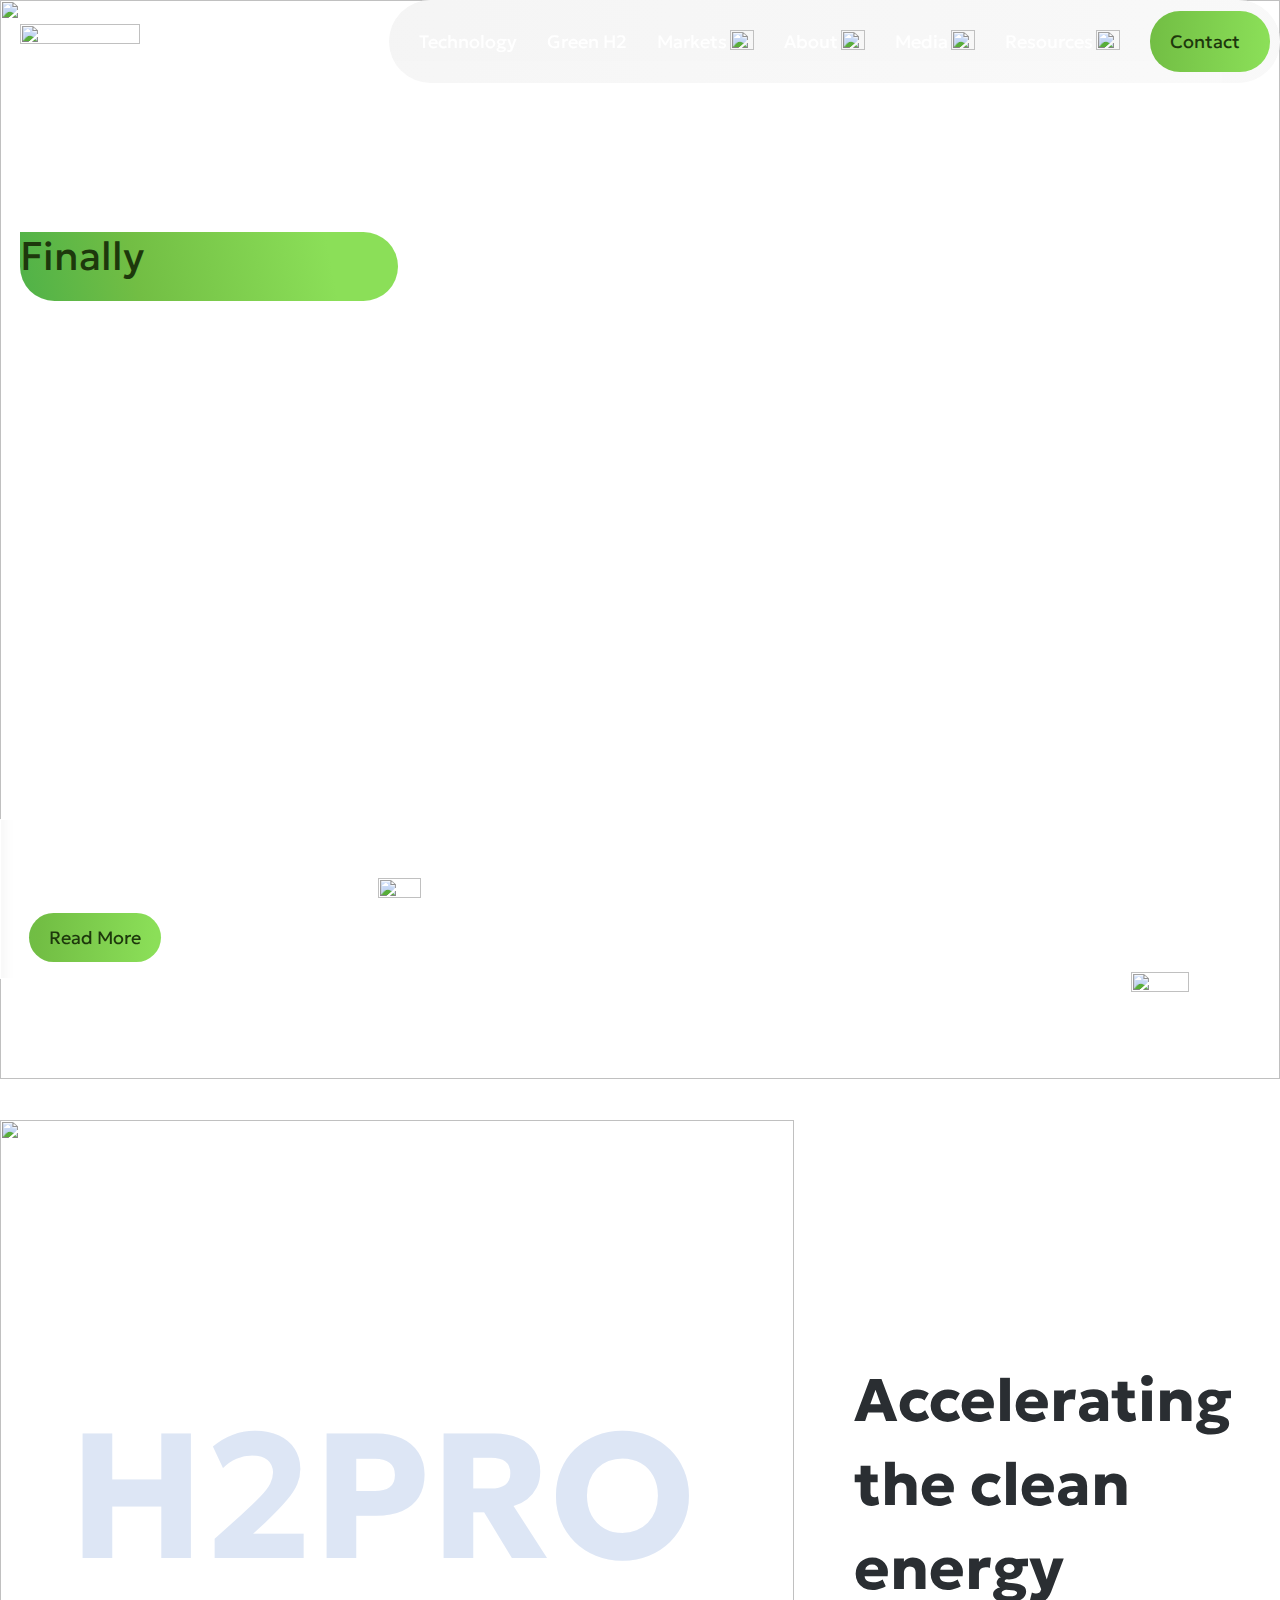
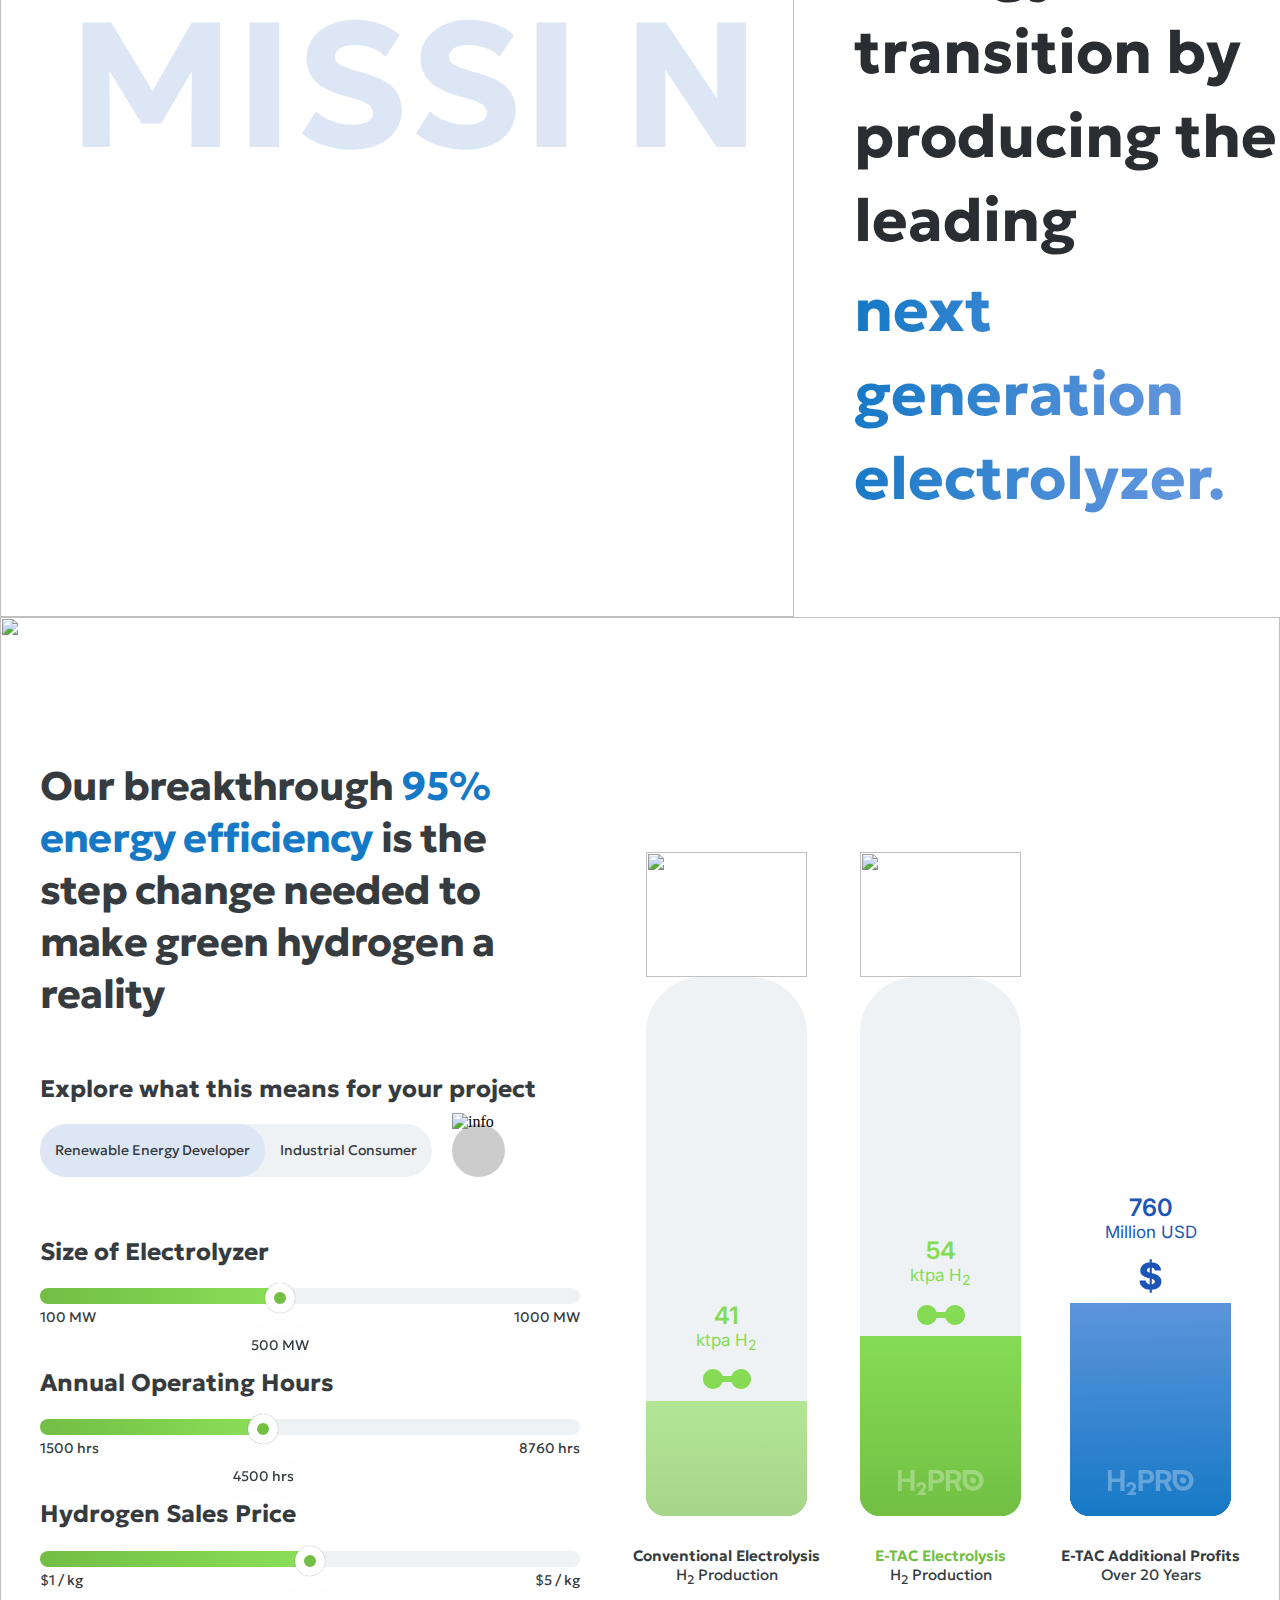
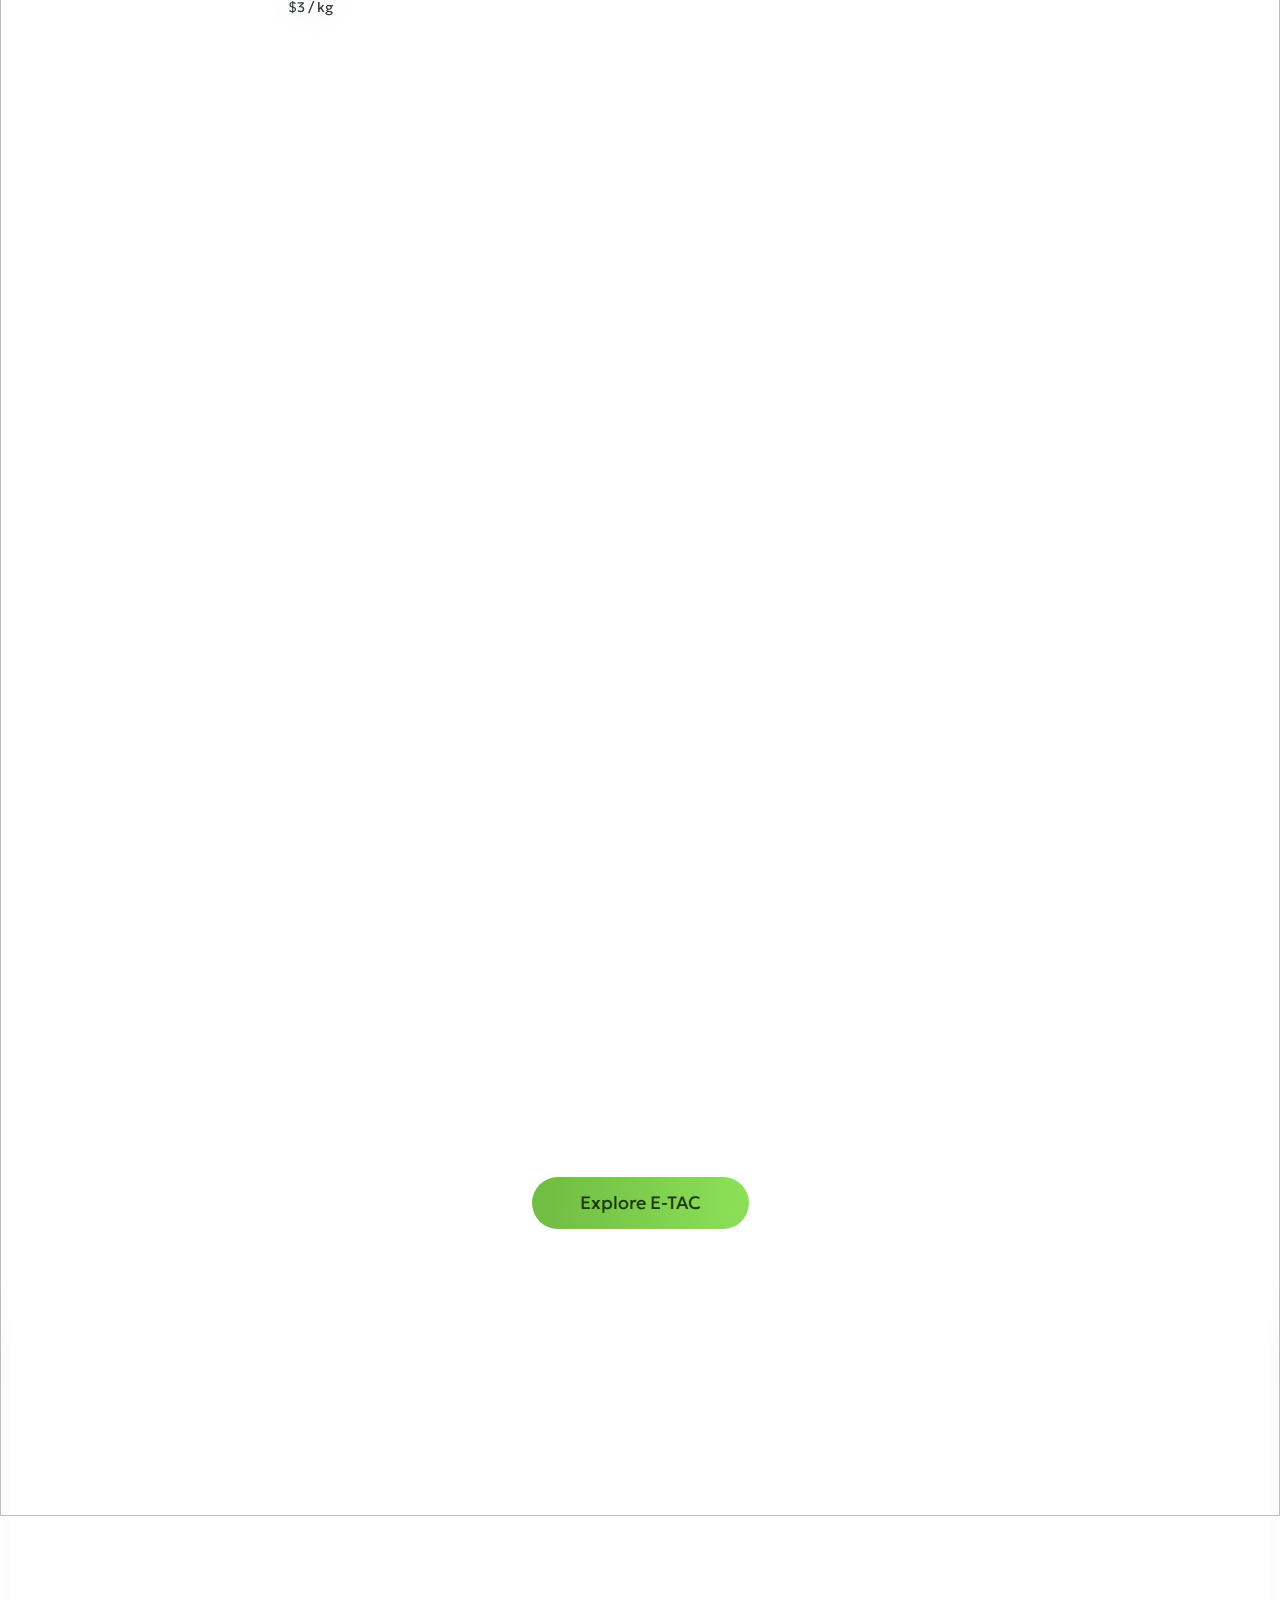
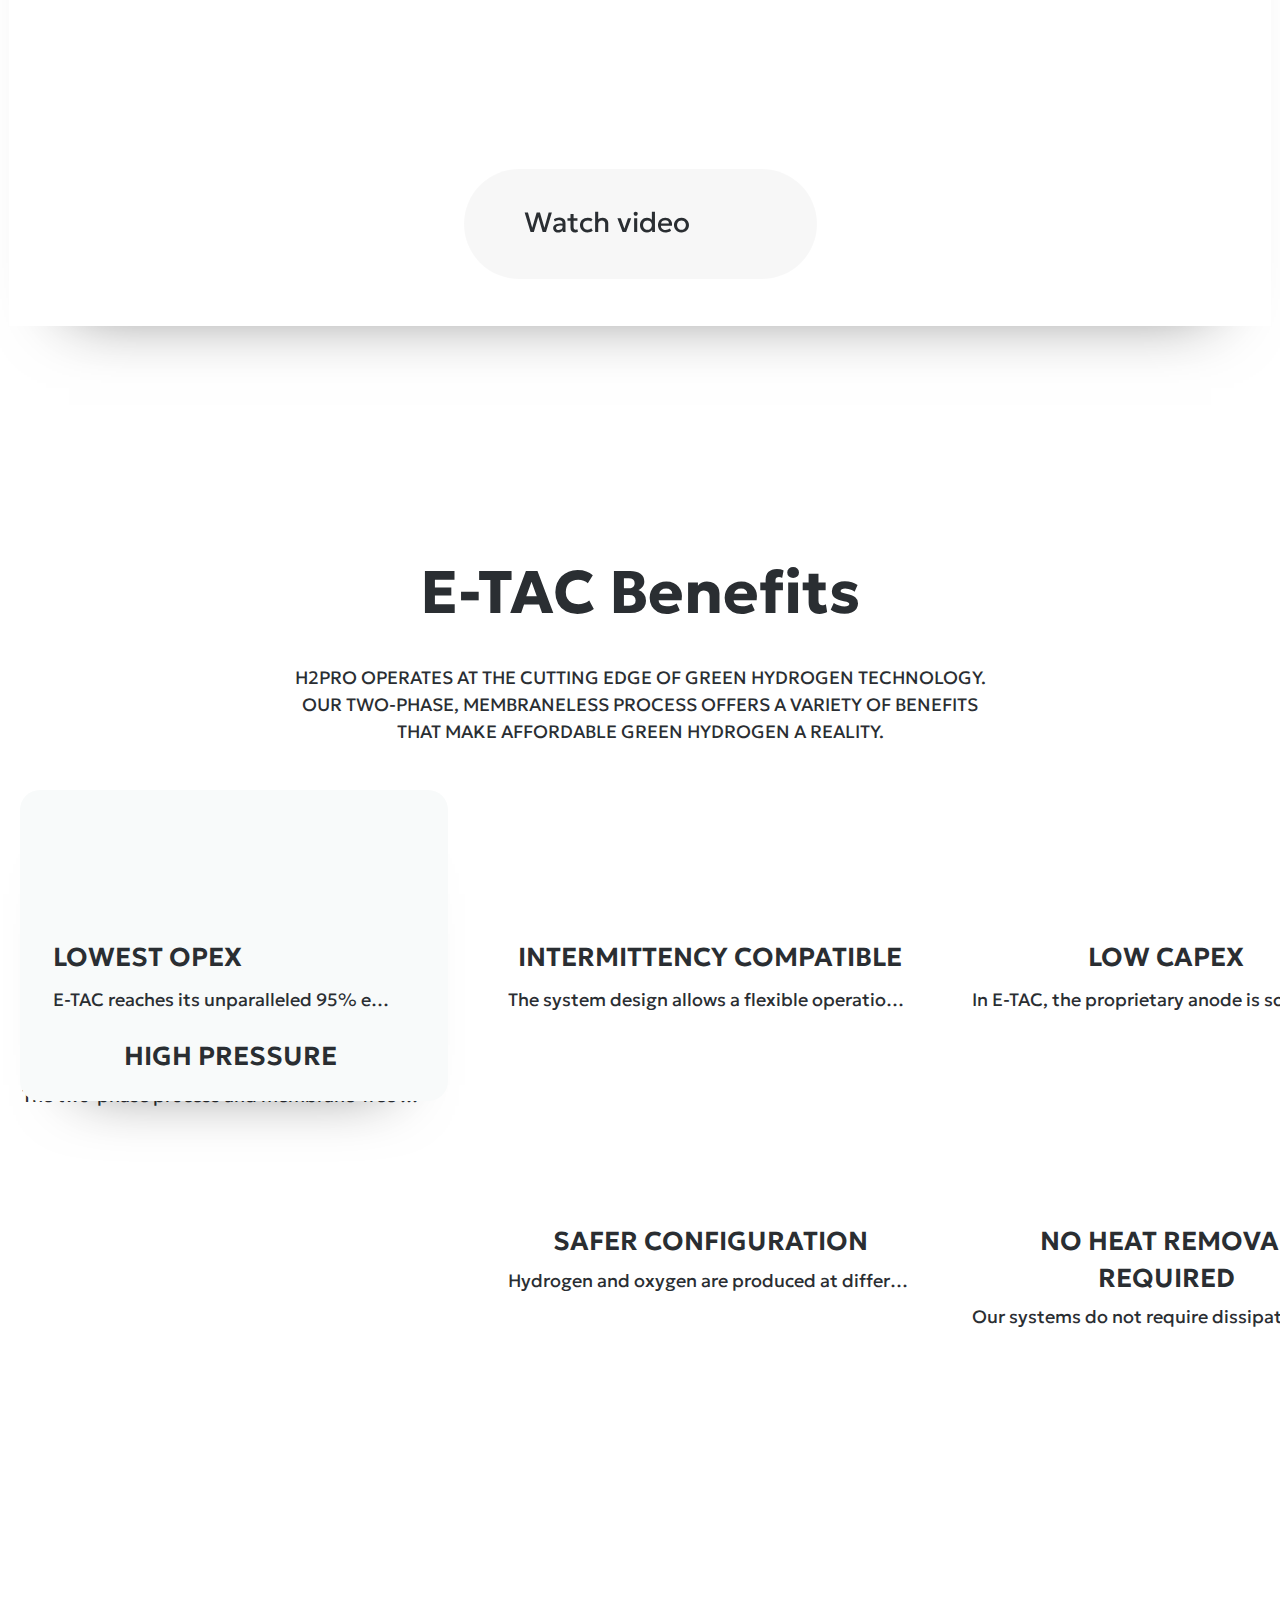
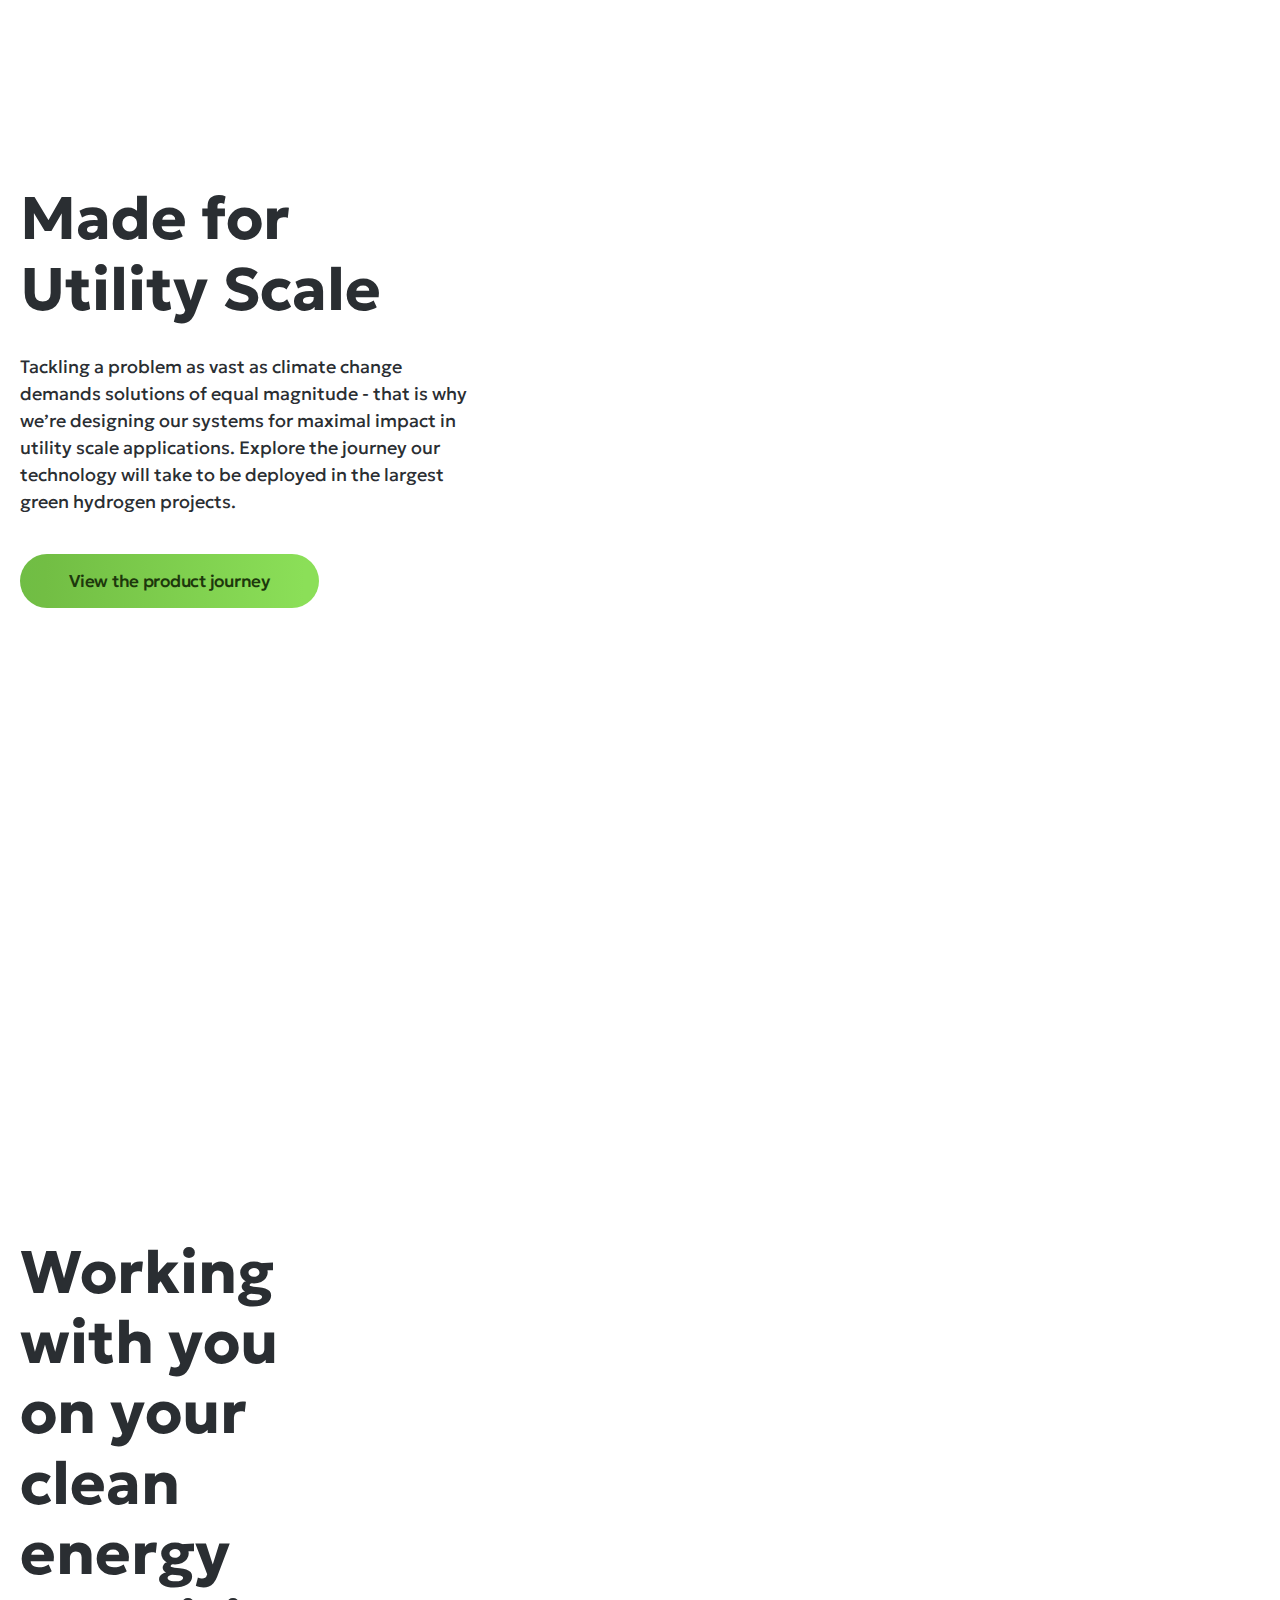
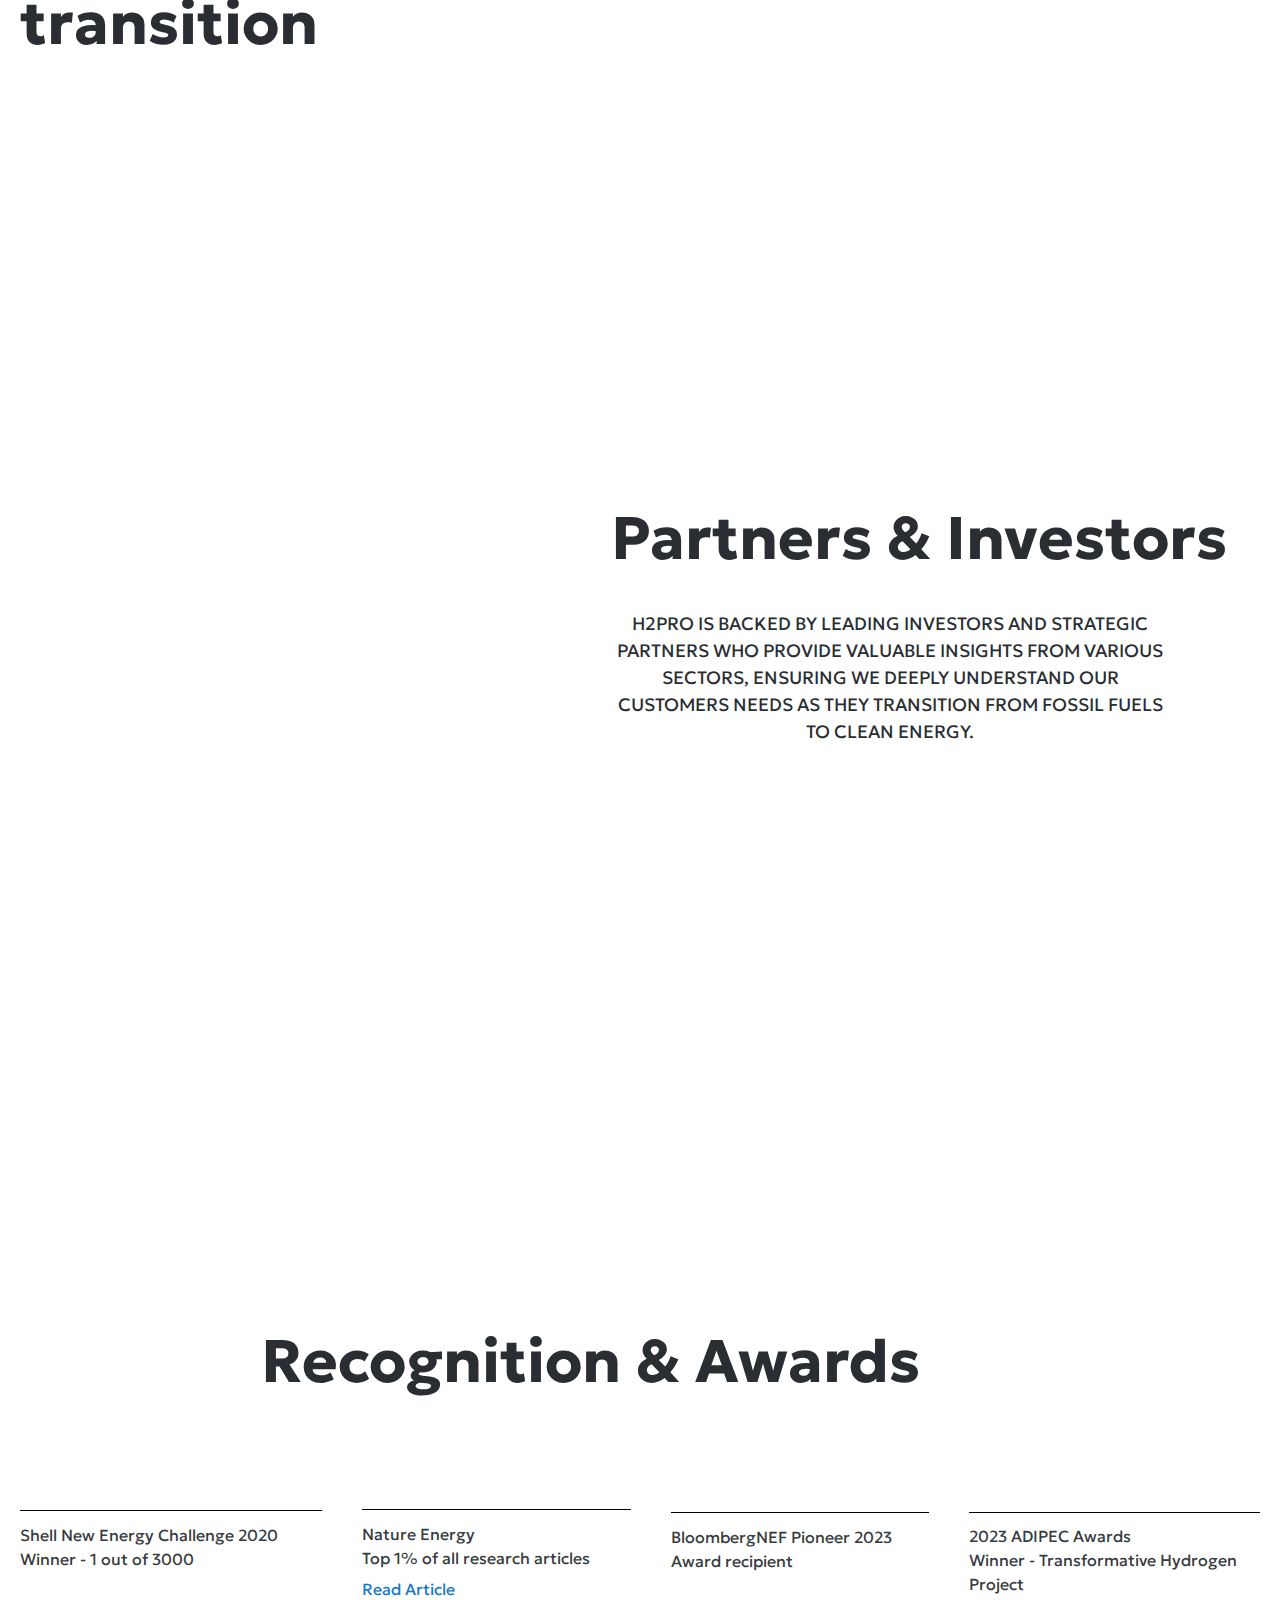
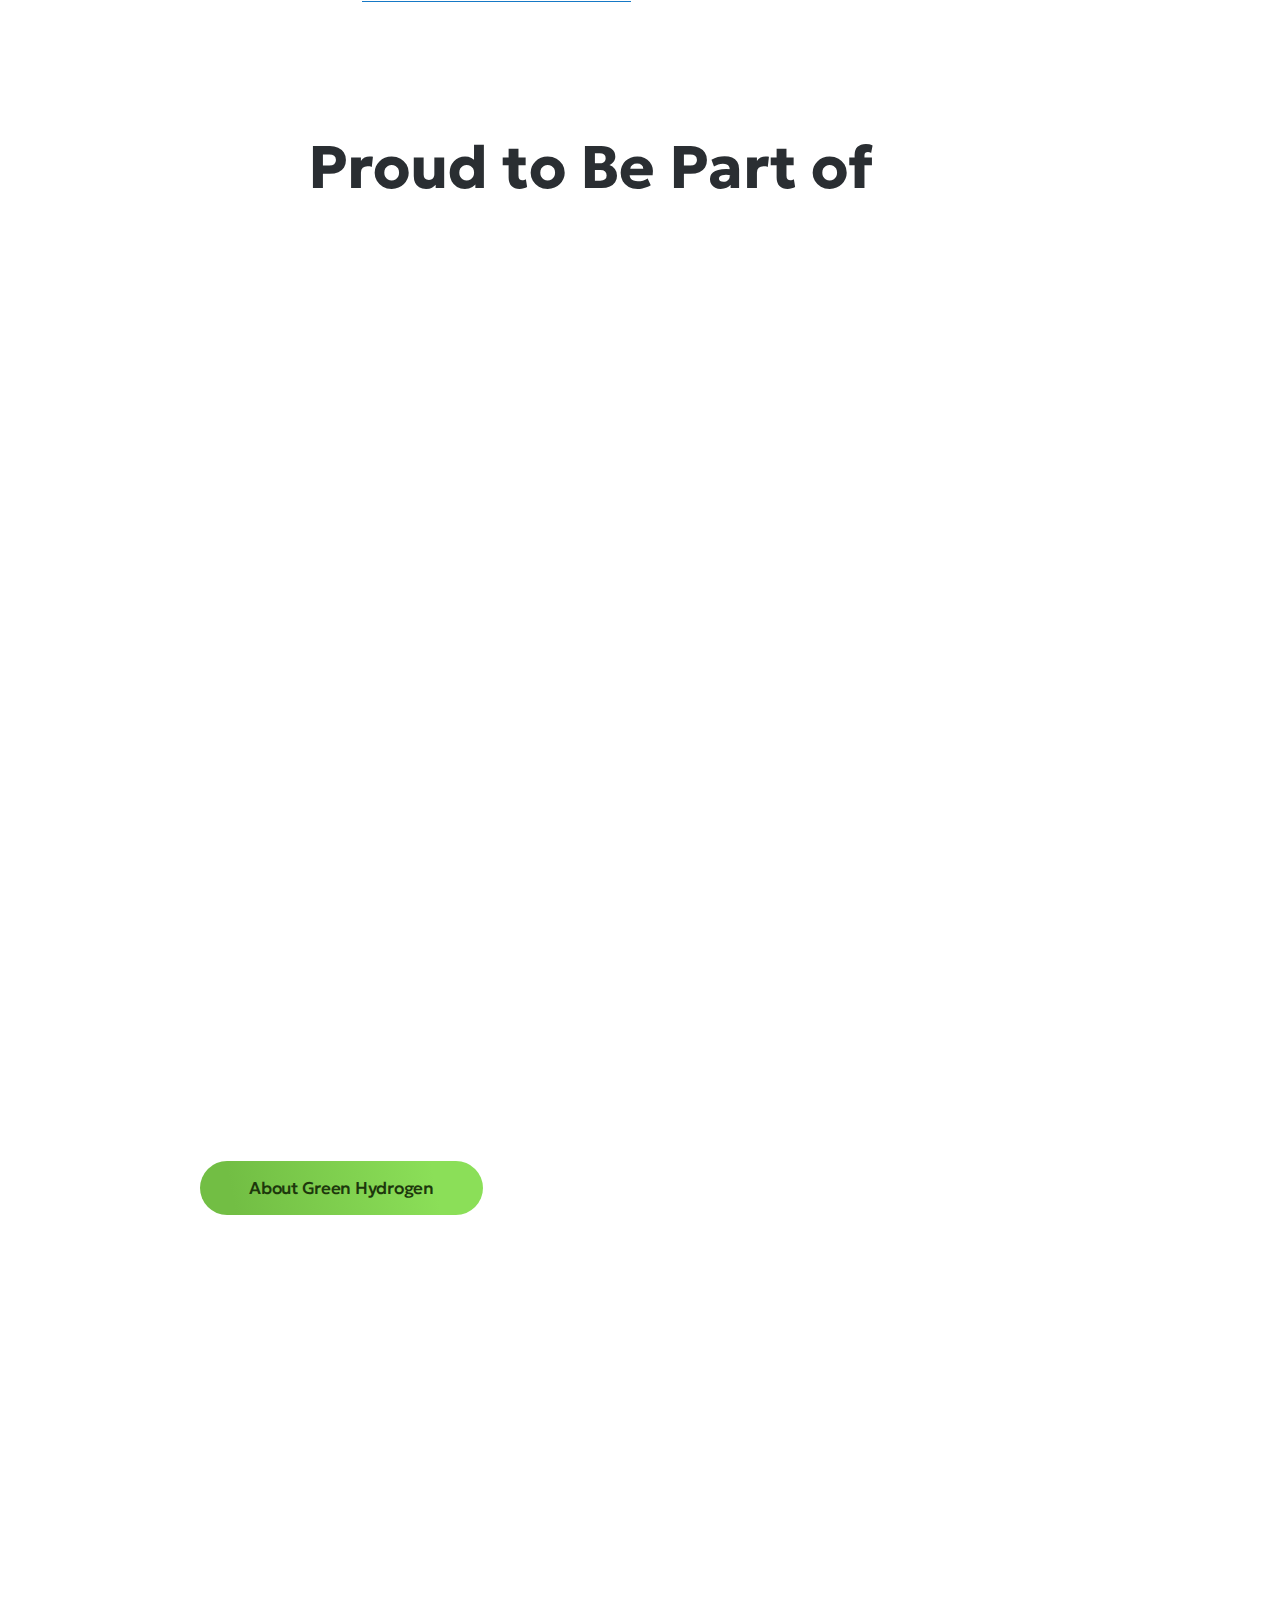
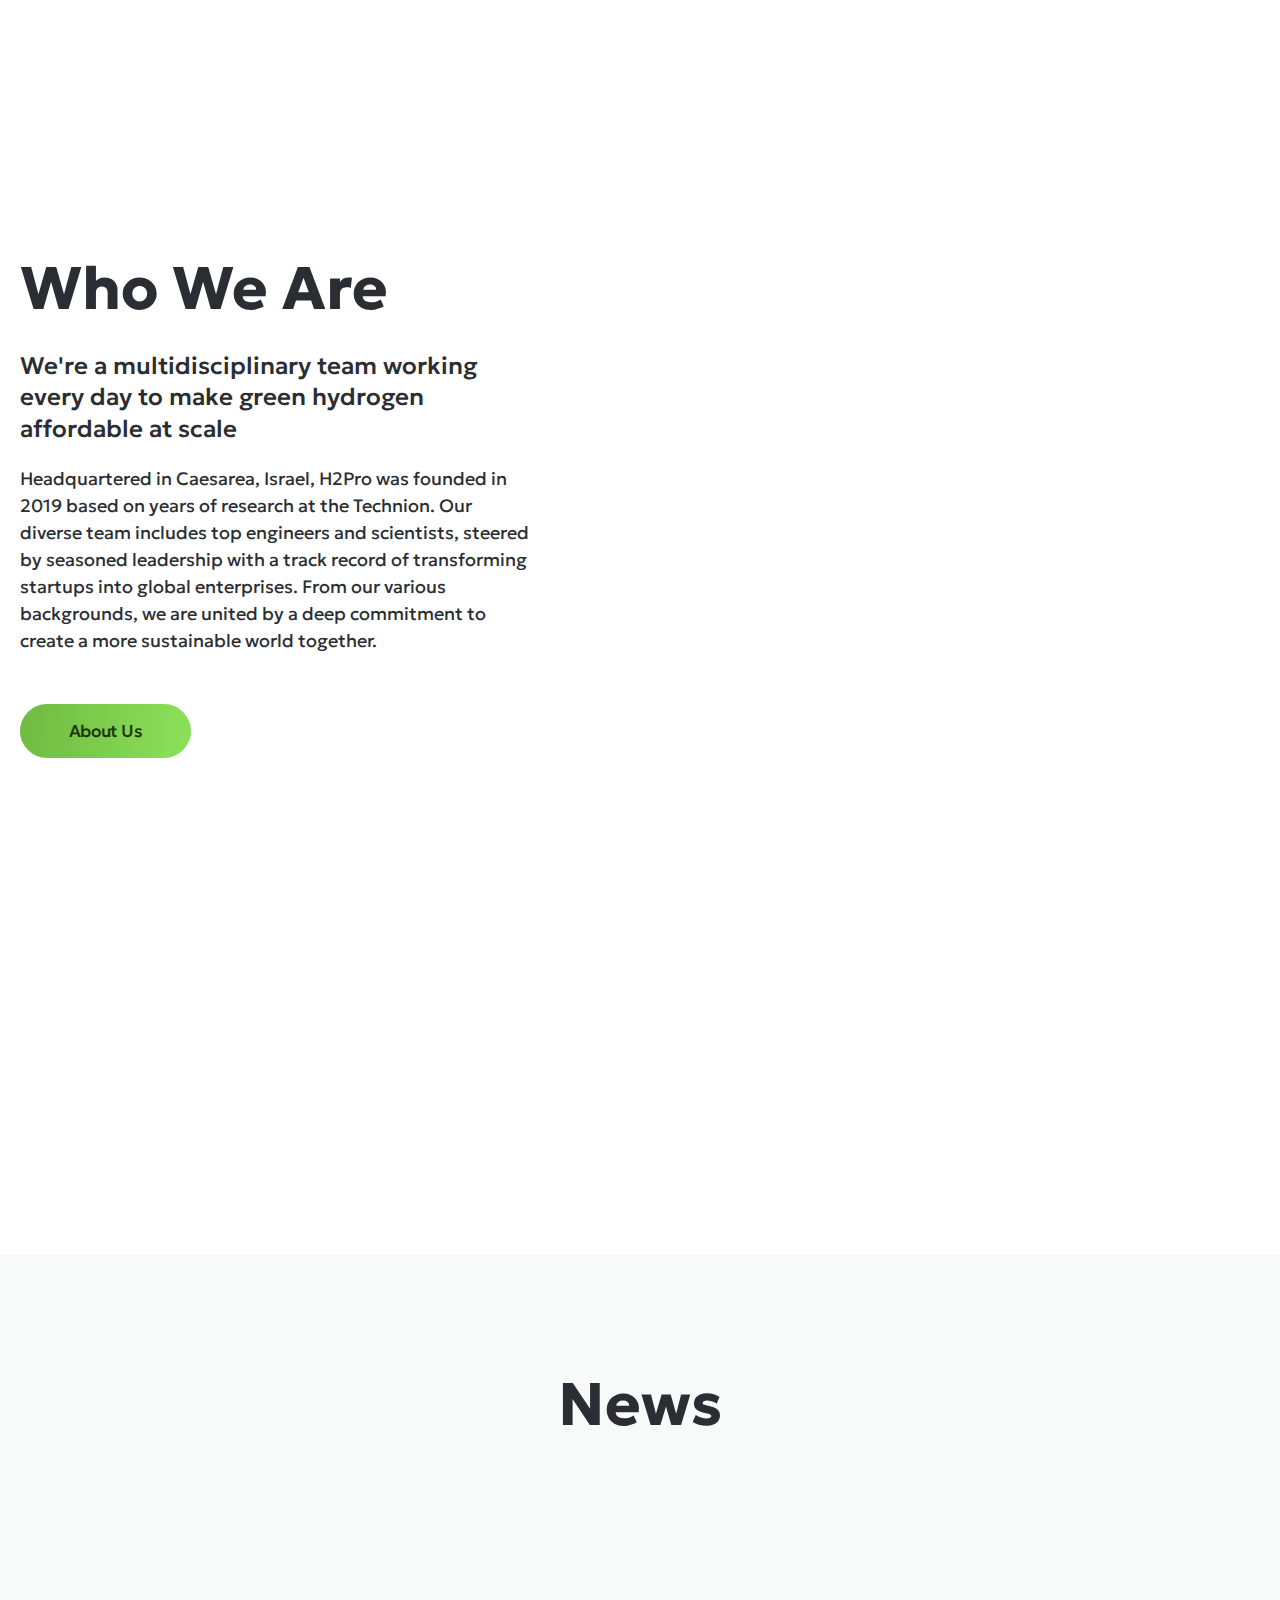
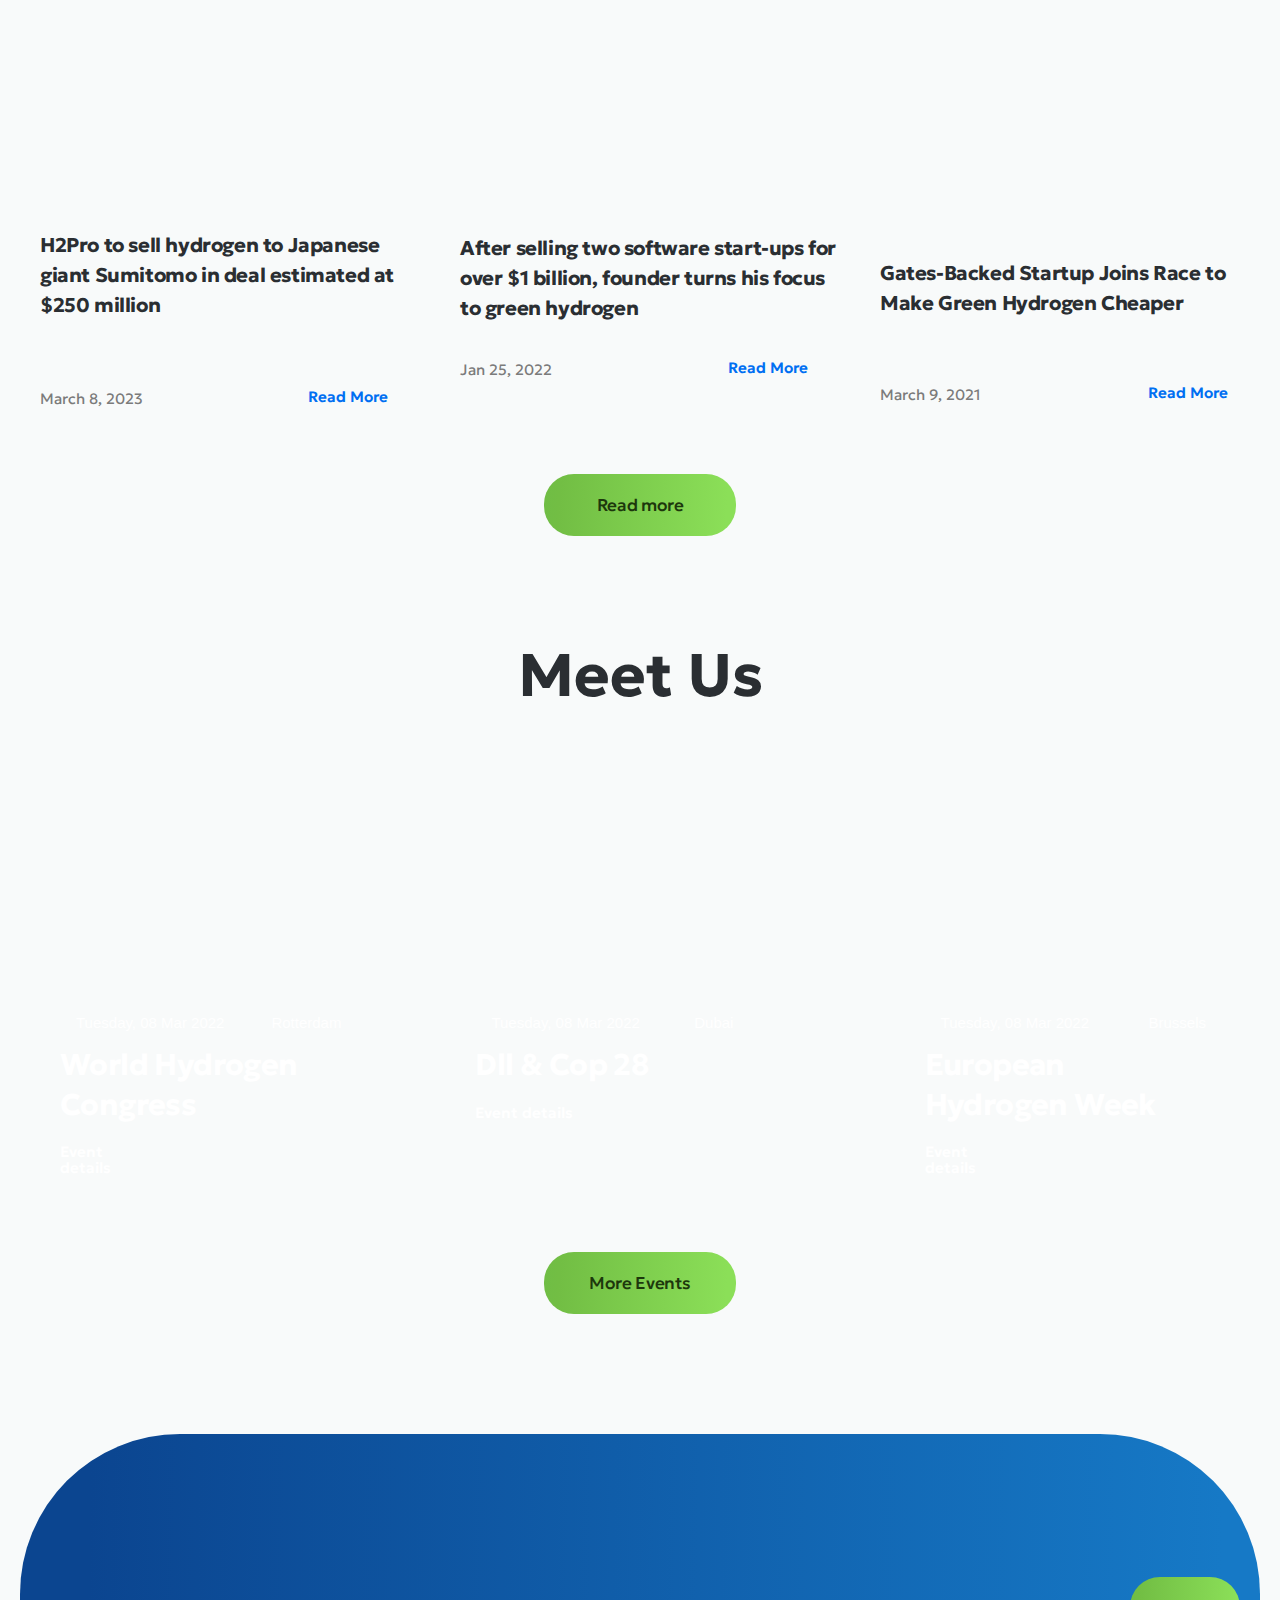
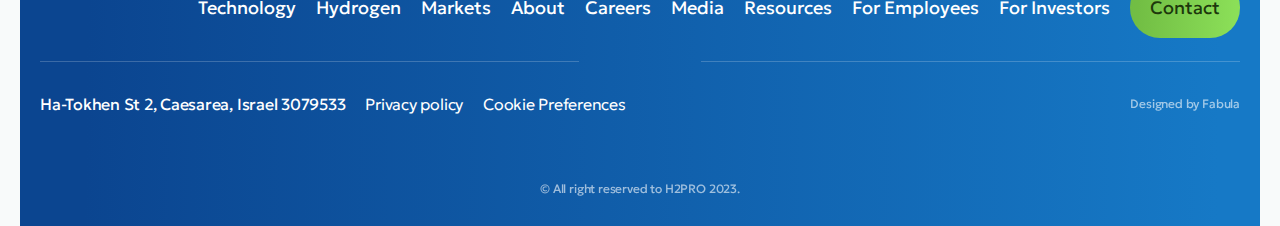
==== index.html @ e20285e7 "nav menu fix" ====
<!DOCTYPE html>
<html lang="en">
  <head>
    <meta charset="UTF-8" />
    <meta name="viewport" content="width=device-width, initial-scale=1.0" />
    <title>Document</title>
    <link rel="stylesheet" href="styles/style.css" />
    <!-- <link rel="stylesheet" href="styles/mobile.css" /> -->
  </head>
  <body>
        <div class="div">
            <div class="div-2">
            <img
                loading="lazy"
                srcset="https://cdn.builder.io/api/v1/image/assets/TEMP/fe389004-1d47-4308-934a-7953a54b34a1?apiKey=2d68b89ea352496b80fe17e5731dbd78&width=100 100w, https://cdn.builder.io/api/v1/image/assets/TEMP/fe389004-1d47-4308-934a-7953a54b34a1?apiKey=2d68b89ea352496b80fe17e5731dbd78&width=200 200w, https://cdn.builder.io/api/v1/image/assets/TEMP/fe389004-1d47-4308-934a-7953a54b34a1?apiKey=2d68b89ea352496b80fe17e5731dbd78&width=400 400w, https://cdn.builder.io/api/v1/image/assets/TEMP/fe389004-1d47-4308-934a-7953a54b34a1?apiKey=2d68b89ea352496b80fe17e5731dbd78&width=800 800w, https://cdn.builder.io/api/v1/image/assets/TEMP/fe389004-1d47-4308-934a-7953a54b34a1?apiKey=2d68b89ea352496b80fe17e5731dbd78&width=1200 1200w, https://cdn.builder.io/api/v1/image/assets/TEMP/fe389004-1d47-4308-934a-7953a54b34a1?apiKey=2d68b89ea352496b80fe17e5731dbd78&width=1600 1600w, https://cdn.builder.io/api/v1/image/assets/TEMP/fe389004-1d47-4308-934a-7953a54b34a1?apiKey=2d68b89ea352496b80fe17e5731dbd78&width=2000 2000w, https://cdn.builder.io/api/v1/image/assets/TEMP/fe389004-1d47-4308-934a-7953a54b34a1?apiKey=2d68b89ea352496b80fe17e5731dbd78&"
                class="img"
            />
            <div class="div-3">
                <div class="div-4">
                <img
                    loading="lazy"
                    src="https://cdn.builder.io/api/v1/image/assets/TEMP/8b848040-a539-41d3-9b68-2201d150ae8d?apiKey=2d68b89ea352496b80fe17e5731dbd78&"
                    class="img-2"
                />
                <div class="div-5">
                    <div class="div-6">
                    <div class="div-7">Technology</div>
                    <div class="div-8">Green H2</div>
                    <div class="div-9">
                        <div class="div-10">Markets</div>
                        <img
                        loading="lazy"
                        src="https://cdn.builder.io/api/v1/image/assets/TEMP/629e579f-70d0-4396-8181-e6f52d79e5a5?apiKey=2d68b89ea352496b80fe17e5731dbd78&"
                        class="img-3"
                        />
                    </div>
                    <div class="div-11">
                        <div class="div-12">About</div>
                        <img
                        loading="lazy"
                        src="https://cdn.builder.io/api/v1/image/assets/TEMP/646e4736-6dde-43e3-8793-8b6c4eadfbbf?apiKey=2d68b89ea352496b80fe17e5731dbd78&"
                        class="img-4"
                        />
                    </div>
                    <div class="div-13">
                        <div class="div-14">Media</div>
                        <img
                        loading="lazy"
                        src="https://cdn.builder.io/api/v1/image/assets/TEMP/25710a94-9e22-458f-847e-1053e1c917a7?apiKey=2d68b89ea352496b80fe17e5731dbd78&"
                        class="img-5"
                        />
                    </div>
                    <div class="div-15">
                        <div class="div-16">Resources</div>
                        <img
                        loading="lazy"
                        src="https://cdn.builder.io/api/v1/image/assets/TEMP/7bf034e2-fbd1-4ff3-93ee-8f902c7bd4b8?apiKey=2d68b89ea352496b80fe17e5731dbd78&"
                        class="img-6"
                        />
                    </div>
                    <div class="div-17">Contact</div>
                    </div>
                </div>
                </div>
                <div class="div-18">Finally</div>
                <div class="div-19">High Efficiency<br>Production<br>of Green Hydrogen.</div>
                <div class="div-20">Net zero depends on it.</div>
            </div>
            <div class="div-21">
                <div class="div-22">
                <div class="div-23">
                    <div class="div-24">E-TAC electrolyzer systems</div>
                    <div class="div-25">Webinar</div>
                    <div class="div-26">Read More</div>
                </div>
                <div class="div-27">
                    <img
                    loading="lazy"
                    src="https://cdn.builder.io/api/v1/image/assets/TEMP/9197f7a7-3334-4857-b0f3-3678f8bc098b?apiKey=2d68b89ea352496b80fe17e5731dbd78&"
                    class="img-7"
                    />
                    <img
                    loading="lazy"
                    src="https://cdn.builder.io/api/v1/image/assets/TEMP/7b2288a4-ea39-441d-a332-6e9f255db9c2?apiKey=2d68b89ea352496b80fe17e5731dbd78&"
                    class="img-8"
                    />
                </div>
                </div>
                <img
                loading="lazy"
                src="https://cdn.builder.io/api/v1/image/assets/TEMP/8937650e-9116-4ab6-9ee7-121fa13953ef?apiKey=2d68b89ea352496b80fe17e5731dbd78&"
                class="img-9"
                />
            </div>
            </div>
            <div class="div-28">
            <div class="div-29">
                <div class="column">
                <div class="div-30">
                    <img
                    loading="lazy"
                    src="https://cdn.builder.io/api/v1/image/assets/TEMP/f2710a15-1aa4-4c3c-b925-982e7d61bf78?apiKey=2d68b89ea352496b80fe17e5731dbd78&"
                    class="img"
                    />
                    H2Pro missi n
                </div>
                </div>
                <div class="column-2">
                <div class="div-32">
                    <div class="div-33">
                    Accelerating the clean energy transition by producing the leading
                    </div>
                    <div class="div-34">next generation electrolyzer.</div>
                </div>
                </div>
            </div>
            </div>
            <div class="div-35">
            <img
                loading="lazy"
                srcset="https://cdn.builder.io/api/v1/image/assets/TEMP/aa1787ac-feb7-4d79-a38f-9758cfb191c0?apiKey=2d68b89ea352496b80fe17e5731dbd78&width=100 100w, https://cdn.builder.io/api/v1/image/assets/TEMP/aa1787ac-feb7-4d79-a38f-9758cfb191c0?apiKey=2d68b89ea352496b80fe17e5731dbd78&width=200 200w, https://cdn.builder.io/api/v1/image/assets/TEMP/aa1787ac-feb7-4d79-a38f-9758cfb191c0?apiKey=2d68b89ea352496b80fe17e5731dbd78&width=400 400w, https://cdn.builder.io/api/v1/image/assets/TEMP/aa1787ac-feb7-4d79-a38f-9758cfb191c0?apiKey=2d68b89ea352496b80fe17e5731dbd78&width=800 800w, https://cdn.builder.io/api/v1/image/assets/TEMP/aa1787ac-feb7-4d79-a38f-9758cfb191c0?apiKey=2d68b89ea352496b80fe17e5731dbd78&width=1200 1200w, https://cdn.builder.io/api/v1/image/assets/TEMP/aa1787ac-feb7-4d79-a38f-9758cfb191c0?apiKey=2d68b89ea352496b80fe17e5731dbd78&width=1600 1600w, https://cdn.builder.io/api/v1/image/assets/TEMP/aa1787ac-feb7-4d79-a38f-9758cfb191c0?apiKey=2d68b89ea352496b80fe17e5731dbd78&width=2000 2000w, https://cdn.builder.io/api/v1/image/assets/TEMP/aa1787ac-feb7-4d79-a38f-9758cfb191c0?apiKey=2d68b89ea352496b80fe17e5731dbd78&"
                class="img"
            />
            <div class="div-36">
                <section id="graph-section" class="page-section">
                    <div class="definitions">
                        <div class="definitions-content">
                        <h1 class="definitions-title">
                            Our breakthrough
                            <span class="definitions-title-span">95% energy efficiency</span> is
                            the step change needed to make green hydrogen a reality
                        </h1>
                
                        <div class="definitions-calculator">
                            <p class="definitions-calculator-desc">
                            Explore what this means for your project
                            </p>
                
                            <div class="definitions-calculator-categories-block">
                            <div class="definitions-calculator-categories">
                                <button class="definitions-calculator-categories-button active">
                                Renewable Energy Developer
                                </button>
                                <button class="definitions-calculator-categories-button">
                                Industrial Consumer
                                </button>
                            </div>
                            <div class="definitions-calculator-categories-info">
                                <img
                                class="definitions-calculator-categories-info-icon"
                                src="./images/info.svg"
                                alt="info"
                                />
                                <p class="definitions-calculator-categories-info-text">
                                Assumptions: <br />
                                Conventional electrolysis efficiency: 55 kWh/kg <br />E-TAC
                                electrolysis efficiency: 42 kWh/kg
                                </p>
                            </div>
                            </div>
                
                            <div class="definitions-calculator-developer active">
                            <div class="definitions-calculator-block">
                                <p class="definitions-calculator-title">Size of Electrolyzer</p>
                
                                <div class="definitions-calculator-input">
                                <p class="definitions-calculator-input-min">100 MW</p>
                                <input
                                    type="range"
                                    class="definitions-calculator-input-range"
                                    min="100"
                                    max="1000"
                                    step="10"
                                    value="500"
                                    id="track1"
                                    style="
                                    background: linear-gradient(
                                        to right,
                                        #72be44 0%,
                                        #8bdf59 50%,
                                        #eff2f5 50%,
                                        #eff2f5 100%
                                    );
                                    "
                                />
                
                                <div class="definitions-calculator-input-value">
                                    <p class="definitions-calculator-input-value-text">500 MW</p>
                                </div>
                                <div class="definitions-calculator-input-range-slider"></div>
                
                                <p class="definitions-calculator-input-max">1000 MW</p>
                                </div>
                            </div>
                
                            <div class="definitions-calculator-block">
                                <p class="definitions-calculator-title">Annual Operating Hours</p>
                
                                <div class="definitions-calculator-input">
                                <p class="definitions-calculator-input-min">1500 hrs</p>
                                <input
                                    type="range"
                                    class="definitions-calculator-input-range"
                                    min="1500"
                                    max="9000"
                                    step="500"
                                    value="4500"
                                    id="track2"
                                    style="
                                    background: linear-gradient(
                                        to right,
                                        #72be44 0%,
                                        #8bdf59 50%,
                                        #eff2f5 50%,
                                        #eff2f5 100%
                                    );
                                    "
                                />
                                <div class="definitions-calculator-input-value">
                                    <p class="definitions-calculator-input-value-text">
                                    4500 hrs
                                    </p>
                                </div>
                                <div class="definitions-calculator-input-range-slider"></div>
                                <p class="definitions-calculator-input-max">8760 hrs</p>
                                </div>
                            </div>
                
                            <div class="definitions-calculator-block">
                                <p class="definitions-calculator-title">Hydrogen Sales Price</p>
                
                                <div class="definitions-calculator-input">
                                <p class="definitions-calculator-input-min">$1 / kg</p>
                                <input
                                    type="range"
                                    class="definitions-calculator-input-range"
                                    min="1"
                                    max="5"
                                    step="0.1"
                                    value="3"
                                    id="track3"
                                    style="
                                    background: linear-gradient(
                                        to right,
                                        #72be44 0%,
                                        #8bdf59 50%,
                                        #eff2f5 50%,
                                        #eff2f5 100%
                                    );
                                    "
                                />
                                <div class="definitions-calculator-input-value">
                                    <p class="definitions-calculator-input-value-text">$3 / kg</p>
                                </div>
                                <div class="definitions-calculator-input-range-slider"></div>
                                <p class="definitions-calculator-input-max">$5 / kg</p>
                                </div>
                            </div>
                            </div>
                
                            <div class="definitions-calculator-consumer">
                            <div class="definitions-calculator-block">
                                <p class="definitions-calculator-title">
                                Hydrogen Production Target
                                </p>
                
                                <div class="definitions-calculator-input">
                                <p class="definitions-calculator-input-min">10 ktpa</p>
                                <input
                                    type="range"
                                    class="definitions-calculator-input-range"
                                    min="10"
                                    max="100"
                                    step="5" 
                                    value="50"
                                    id="track4"
                                    style="
                                    background: linear-gradient(
                                        to right,
                                        #72be44 0%,
                                        #8bdf59 50%,
                                        #eff2f5 50%,
                                        #eff2f5 100%
                                    );
                                    "
                                />
                                <div class="definitions-calculator-input-value">
                                    <p class="definitions-calculator-input-value-text">50 ktpa</p>
                                </div>
                                <div class="definitions-calculator-input-range-slider"></div>
                                <p class="definitions-calculator-input-max">100 ktpa</p>
                                </div>
                            </div>
                
                            <div class="definitions-calculator-block">
                                <p class="definitions-calculator-title">Cost of Electricity</p>
                
                                <div class="definitions-calculator-input">
                                <p class="definitions-calculator-input-min">$10 / MWh</p>
                                <input
                                    type="range"
                                    class="definitions-calculator-input-range"
                                    min="10"
                                    max="100"
                                    step="5" 
                                    value="50"
                                    id="track5"
                                    style="
                                    background: linear-gradient(
                                        to right,
                                        #72be44 0%,
                                        #8bdf59 50%,
                                        #eff2f5 50%,
                                        #eff2f5 100%
                                    );
                                    "
                                />
                                <div class="definitions-calculator-input-value">
                                    <p class="definitions-calculator-input-value-text">50 MWh</p>
                                </div>
                                <div class="definitions-calculator-input-range-slider"></div>
                                <p class="definitions-calculator-input-max">$100 / MWh</p>
                                </div>
                            </div>
                            </div>
                        </div>
                        </div>
                        <div class="definitions-graph">
                        <div class="definitions-graph-developer active">
                            <div class="definitions-graph-item">
                            <div class="balon">
                                <img class="balon-icon" src="./images/balon.svg" />
                                <div class="balon-block">
                                <div
                                    class="balon-block-fill"
                                    id="el-convetional"
                                    style="
                                    background: linear-gradient(
                                        180deg,
                                        #b2e695 0%,
                                        #a7d58b 100%
                                        ),
                                        #72bf44;
                                    "
                                >
                                    <div class="balon-block-content bar-label">
                                    <p class="balon-block-content-value" id="value-convetional">
                                        81
                                    </p>
                                    <p class="balon-block-content-text">ktpa H<sub>2</sub></p>
                
                                    <svg class="balon-block-content-icon">
                                        <use href="./images/sprite.svg#Union"></use>
                                    </svg>
                                    </div>
                                </div>
                                </div>
                            </div>
                
                            <p class="definitions-graph-item-desc">
                                <span style="font-weight: 600">Conventional Electrolysis</span
                                ><br />
                                H<sub>2</sub> Production
                            </p>
                            </div>
                            <div class="definitions-graph-item">
                            <div class="balon">
                                <img class="balon-icon" src="./images/balon.svg" />
                                <div class="balon-block">
                                <div class="balon-block-fill" id="el-etac">
                                    <div class="balon-block-content bar-label">
                                    <p class="balon-block-content-value" id="value-etac">104</p>
                                    <p class="balon-block-content-text">ktpa H<sub>2</sub></p>
                
                                    <svg class="balon-block-content-icon">
                                        <use href="./images/sprite.svg#Union"></use>
                                    </svg>
                                    </div>
                                </div>
                                <img class="balon-decor" src="./images/h2pro.svg" />
                                </div>
                            </div>
                
                            <p class="definitions-graph-item-desc">
                                <span style="font-weight: 600; color: #72be44"
                                >E-TAC Electrolysis</span
                                >
                                <br />H<sub>2</sub>
                                Production
                            </p>
                            </div>
                            <div class="definitions-graph-item">
                            <div class="price">
                                <div class="price-block">
                                <div class="price-block-fill" id="el-profits">
                                    <div class="price-block-content bar-label">
                                    <p class="price-block-content-value" id="value-profits">
                                        493
                                    </p>
                                    <p class="price-block-content-text">Million USD</p>
                
                                    <svg class="price-block-content-icon">
                                        <use href="./images/sprite.svg#dol"></use>
                                    </svg>
                                    </div>
                                    <img class="price-decor" src="./images/h2pro.svg" />
                                </div>
                                </div>
                            </div>
                
                            <div class="definitions-graph-item-desc">
                                <p class="definitions-graph-item-desc-first">
                                <span style="font-weight: 600">E-TAC Additional Profits</span
                                ><br />
                                Over 20 Years
                                </p>
                                <!-- 
                                <p class="definitions-graph-item-desc-second">
                                over project lifetime
                                </p> -->
                                <!-- <span class="definitions-graph-item-desc-span">(20 years)</span> -->
                            </div>
                            </div>
                        </div>
                        <div class="definitions-graph-consumer">
                            <div class="definitions-graph-item">
                            <div class="charge">
                                <img class="charge-icon-up" src="./images/charge-1.svg" />
                                <img class="charge-icon-up" src="./images/charge-2.svg" />
                                <img class="charge-icon-up-3" src="./images/charge-3.svg" />
                
                                <div class="charge-block">
                                <div
                                    class="charge-block-fill"
                                    id="el-convetional-consumer"
                                    style="
                                    background: linear-gradient(
                                        180deg,
                                        #b2e695 0%,
                                        #a7d58b 100%
                                        ),
                                        #72bf44;
                                    "
                                >
                                    <div class="charge-block-content bar-label">
                                    <p
                                        class="charge-block-content-value"
                                        id="value-convetional-consumer"
                                    >
                                        300
                                    </p>
                                    <p class="charge-block-content-text">GWh / year</p>
                
                                    <svg class="charge-block-content-icon">
                                        <use href="./images/sprite.svg#charge-4"></use>
                                    </svg>
                                    </div>
                                </div>
                                </div>
                                <div
                                class="charge-icon-down"
                                style="background: rgb(167, 213, 139)"
                                ></div>
                            </div>
                
                            <p class="definitions-graph-item-desc">
                                <span style="font-weight: 600">Conventional Electrolysis</span
                                ><br />
                                Power Consumption
                            </p>
                            </div>
                            <div class="definitions-graph-item">
                            <div class="charge">
                                <img class="charge-icon-up" src="./images/charge-1.svg" />
                                <img class="charge-icon-up" src="./images/charge-2.svg" />
                                <img class="charge-icon-up-3" src="./images/charge-3.svg" />
                                <div class="charge-block">
                                <div class="charge-block-fill" id="el-etac-consumer">
                                    <div class="charge-block-content bar-label">
                                    <p
                                        class="charge-block-content-value"
                                        id="value-etac-consumer"
                                    >
                                        300
                                    </p>
                                    <p class="charge-block-content-text">GWh / year</p>
                                    <svg class="charge-block-content-icon">
                                        <use href="./images/sprite.svg#charge-4"></use>
                                    </svg>
                                    </div>
                                </div>
                                <img class="balon-decor" src="./images/h2pro.svg" />
                                </div>
                                <div class="charge-icon-down"></div>
                            </div>
                
                            <p class="definitions-graph-item-desc">
                                <span style="font-weight: 600; color: #72be44"
                                >E-TAC Electrolysis</span
                                ><br />
                                Power Consumption
                            </p>
                            </div>
                            <div class="definitions-graph-item">
                            <div class="price">
                                <div class="price-block">
                                <div class="price-block-fill" id="el-profits-consumer">
                                    <div class="price-block-content bar-label">
                                    <p
                                        class="price-block-content-value"
                                        id="value-profits-consumer"
                                    >
                                        260
                                    </p>
                                    <p class="price-block-content-text">Million USD</p>
                                    <svg class="price-block-content-icon">
                                        <use href="./images/sprite.svg#dol"></use>
                                    </svg>
                                    </div>
                                </div>
                                <img class="price-decor" src="./images/h2pro.svg" />
                                </div>
                            </div>
                
                            <div class="definitions-graph-item-desc">
                                <p class="definitions-graph-item-desc-first">
                                <span style="font-weight: 600">E-TAC Electricity Savings</span>
                                </p>
                                <span>Annual</span>
                            </div>
                            </div>
                        </div>
                        </div>
                    </div>
                </section>
                <div class="div-37" style="display: none;">
                <div class="div-38">
                    <div class="div-39">
                    <span style="color: rgba(54, 59, 64, 1)">Our breakthrough</span>
                    95% energy efficiency
                    <span style="color: rgba(54, 59, 64, 1)">
                        is the step change needed to make green hydrogen a reality
                    </span>
                    </div>
                    <div class="div-40">Explore what this means for your project</div>
                    <div class="div-41">
                    <div class="div-42">
                        <div class="div-43">Renewable Energy Developer</div>
                        <div class="div-44">Industrial Consumer</div>
                    </div>
                    <img
                        loading="lazy"
                        src="https://cdn.builder.io/api/v1/image/assets/TEMP/863acfde-7d3f-4283-92d8-ec4b0ca40748?apiKey=2d68b89ea352496b80fe17e5731dbd78&"
                        class="img-10"
                    />
                    </div>
                    <div class="div-45">
                    <div class="div-46">
                        <div class="div-47">Size of Electrolyzer</div>
                        <div class="div-48">
                        <div class="div-49"></div>
                        <div class="div-50"></div>
                        </div>
                        <div class="div-51">
                        <div class="div-52">100 MW</div>
                        <div class="div-53">
                            <img
                            loading="lazy"
                            src="https://cdn.builder.io/api/v1/image/assets/TEMP/06471fcd-ce96-4b23-bc73-cc323750d4bd?apiKey=2d68b89ea352496b80fe17e5731dbd78&"
                            class="img"
                            />
                            500 MW
                        </div>
                        </div>
                        <div class="div-55">Annual Operating Hours</div>
                        <div class="div-56">
                        <div class="div-57"></div>
                        <div class="div-58"></div>
                        </div>
                        <div class="div-59">
                        <div class="div-60">1500 hrs</div>
                        <div class="div-61">
                            <img
                            loading="lazy"
                            src="https://cdn.builder.io/api/v1/image/assets/TEMP/21d5d08b-24c1-4033-bb89-72ce6524884b?apiKey=2d68b89ea352496b80fe17e5731dbd78&"
                            class="img"
                            />
                            4500 hrs
                        </div>
                        </div>
                        <div class="div-63">Hydrogen Sales Price</div>
                        <div class="div-64">
                        <div class="div-65"></div>
                        <div class="div-66"></div>
                        </div>
                        <div class="div-67">
                        <div class="div-68">$1 / kg</div>
                        <div class="div-69">
                            <img
                            loading="lazy"
                            src="https://cdn.builder.io/api/v1/image/assets/TEMP/fb10deb3-490e-4919-8f92-a5ce922dee42?apiKey=2d68b89ea352496b80fe17e5731dbd78&"
                            class="img"
                            />
                            $3 / kg
                        </div>
                        </div>
                    </div>
                    <div class="div-71">
                        <div class="div-72">1000 MW</div>
                        <div class="div-73">8760 hrs</div>
                        <div class="div-74">$5 / kg</div>
                    </div>
                    </div>
                </div>
                <div class="div-75">
                    <div class="div-76">
                    <div class="column-3">
                        <div class="div-77">
                        <div class="div-78">
                            <img
                            loading="lazy"
                            src="https://cdn.builder.io/api/v1/image/assets/TEMP/fb01cead-cbb8-486c-bca3-48c1679bdaef?apiKey=2d68b89ea352496b80fe17e5731dbd78&"
                            class="img"
                            />
                            <div class="div-79">
                            <div class="div-80">41</div>
                            <div class="div-81">ktpa H2</div>
                            </div>
                            <img
                            loading="lazy"
                            src="https://cdn.builder.io/api/v1/image/assets/TEMP/d32bf915-b27f-435b-b047-b11fab4516ed?apiKey=2d68b89ea352496b80fe17e5731dbd78&"
                            class="img-11"
                            />
                        </div>
                        <div class="div-82">
                            <span
                            style="
                                font-family: Geologica, -apple-system, Roboto, Helvetica,
                                sans-serif;
                                font-weight: 700;
                            "
                            >
                            Conventional Electrolysis
                            </span>
                            <span
                            style="
                                font-family: Geologica, -apple-system, Roboto, Helvetica,
                                sans-serif;
                                font-weight: 400;
                            "
                            >
                            H2 Production
                            </span>
                        </div>
                        </div>
                    </div>
                    <div class="column-4">
                        <div class="div-83">
                        <div class="div-84">
                            <img
                            loading="lazy"
                            src="https://cdn.builder.io/api/v1/image/assets/TEMP/b5770173-72c2-4587-a651-32359621d9e2?apiKey=2d68b89ea352496b80fe17e5731dbd78&"
                            class="img"
                            />
                            <div class="div-85">
                            <div class="div-86">54</div>
                            <div class="div-87">ktpa H2</div>
                            </div>
                            <img
                            loading="lazy"
                            src="https://cdn.builder.io/api/v1/image/assets/TEMP/5113d26f-c178-4f2f-9444-ba9bf990b0cb?apiKey=2d68b89ea352496b80fe17e5731dbd78&"
                            class="img-12"
                            />
                            <img
                            loading="lazy"
                            src="https://cdn.builder.io/api/v1/image/assets/TEMP/708b223d-cfea-4843-8d74-39412f1f65a6?apiKey=2d68b89ea352496b80fe17e5731dbd78&"
                            class="img-13"
                            />
                        </div>
                        <div class="div-88">
                            <span
                            style="
                                font-family: Geologica, -apple-system, Roboto, Helvetica,
                                sans-serif;
                                font-weight: 700;
                                color: rgba(114, 190, 68, 1);
                            "
                            >
                            E-TAC Electrolysis
                            </span>
                            <span
                            style="
                                font-family: Geologica, -apple-system, Roboto, Helvetica,
                                sans-serif;
                                font-weight: 400;
                                color: rgba(54, 59, 64, 1);
                            "
                            >
                            H2 Production
                            </span>
                        </div>
                        </div>
                    </div>
                    </div>
                </div>
                <div class="div-89">
                    <div class="div-90">
                    <div class="div-91">
                        <div class="div-92">760</div>
                        <div class="div-93">Million USD</div>
                    </div>
                    <img
                        loading="lazy"
                        src="https://cdn.builder.io/api/v1/image/assets/TEMP/2cb36296-cead-44f2-a66b-895736b00c43?apiKey=2d68b89ea352496b80fe17e5731dbd78&"
                        class="img-14"
                    />
                    <img
                        loading="lazy"
                        src="https://cdn.builder.io/api/v1/image/assets/TEMP/b2d543b7-fd23-4293-bd51-c0206c071936?apiKey=2d68b89ea352496b80fe17e5731dbd78&"
                        class="img-15"
                    />
                    </div>
                    <div class="div-94">
                    <span
                        style="
                        font-family: Geologica, -apple-system, Roboto, Helvetica,
                            sans-serif;
                        font-weight: 700;
                        "
                    >
                        E-TAC Additional Profits
                    </span>
                    <span
                        style="
                        font-family: Geologica, -apple-system, Roboto, Helvetica,
                            sans-serif;
                        font-weight: 400;
                        "
                    >
                        Over 20 Years
                    </span>
                    </div>
                </div>
                </div>
                <div class="div-95">Meet the E-TAC Electrolyzer</div>
                <div class="div-96">
                H2Pro’s E-TAC electrolyzer produces green hydrogen at 95% energy
                efficiency (compared to 60-70% of conventional systems). This
                breakthrough efficiency combined with E-TAC's reduced cost of materials,
                easily scalable membraneless design, and high compatibility with
                renewables will allow H2Pro systems to deliver green hydrogen at lowest
                cost.
                </div>
                <div class="div-97">Explore E-TAC</div>
            </div>
            </div>
            <div class="div-98">
            <img
                loading="lazy"
                srcset="https://cdn.builder.io/api/v1/image/assets/TEMP/75a78f94-3530-440d-9a04-4ac194ae377a?apiKey=2d68b89ea352496b80fe17e5731dbd78&width=100 100w, https://cdn.builder.io/api/v1/image/assets/TEMP/75a78f94-3530-440d-9a04-4ac194ae377a?apiKey=2d68b89ea352496b80fe17e5731dbd78&width=200 200w, https://cdn.builder.io/api/v1/image/assets/TEMP/75a78f94-3530-440d-9a04-4ac194ae377a?apiKey=2d68b89ea352496b80fe17e5731dbd78&width=400 400w, https://cdn.builder.io/api/v1/image/assets/TEMP/75a78f94-3530-440d-9a04-4ac194ae377a?apiKey=2d68b89ea352496b80fe17e5731dbd78&width=800 800w, https://cdn.builder.io/api/v1/image/assets/TEMP/75a78f94-3530-440d-9a04-4ac194ae377a?apiKey=2d68b89ea352496b80fe17e5731dbd78&width=1200 1200w, https://cdn.builder.io/api/v1/image/assets/TEMP/75a78f94-3530-440d-9a04-4ac194ae377a?apiKey=2d68b89ea352496b80fe17e5731dbd78&width=1600 1600w, https://cdn.builder.io/api/v1/image/assets/TEMP/75a78f94-3530-440d-9a04-4ac194ae377a?apiKey=2d68b89ea352496b80fe17e5731dbd78&width=2000 2000w, https://cdn.builder.io/api/v1/image/assets/TEMP/75a78f94-3530-440d-9a04-4ac194ae377a?apiKey=2d68b89ea352496b80fe17e5731dbd78&"
                class="img"
            />
            <div class="div-99">
                <div class="div-100">Watch video</div>
                <img
                loading="lazy"
                src="https://cdn.builder.io/api/v1/image/assets/TEMP/fa1b721b-1dfd-4d9b-b7f2-40adbc0b499c?apiKey=2d68b89ea352496b80fe17e5731dbd78&"
                class="img-16"
                />
            </div>
            </div>
            <div class="div-101">E-TAC Benefits</div>
            <div class="div-102">
            H2pro operates at the cutting edge of green hydrogen technology. Our
            two-phase, membraneless process offers a variety of benefits that make
            affordable green hydrogen a reality.
            </div>
            <div class="div-103">
            <div class="div-104">
                <div class="column-5">
                <div class="div-105">
                    <div class="div-106">
                    <img
                        loading="lazy"
                        src="https://cdn.builder.io/api/v1/image/assets/TEMP/f43416c8-bb4e-4f6c-b9ae-07755fe40c0c?apiKey=2d68b89ea352496b80fe17e5731dbd78&"
                        class="img-17"
                    />
                    <div class="div-107">LOWEST OPEX</div>
                    <div class="div-108">
                        E-TAC reaches its unparalleled 95% efficiency (compared to 60-70%
                        efficiency of alternative methods) by avoiding the inefficient
                        electrochemical Oxygen Evolution Reaction of conventional
                        electrolysis, replacing it with a Thermally Activated Chemical
                        (TAC) reaction that doesn't consume power or heat. The system
                        level efficiency amounts to only 42 kWh/kg H2 (i.e. 95% based on
                        HHV), significantly reducing operating costs.
                    </div>
                    <div class="div-109">HIGH PRESSURE</div>
                    </div>
                    <div class="div-110">
                    The two-phase process and membrane-free structure facilitates
                    hydrogen production at 45 bar as a standard offering. The higher
                    outlet pressure eliminates the need for subsequent compression in
                    almost all applications.
                    </div>
                </div>
                </div>
                <div class="column-6">
                <div class="div-111">
                    <div class="div-112">
                    <div class="div-113">
                        <div class="column-7">
                        <div class="div-114">
                            <img
                            loading="lazy"
                            src="https://cdn.builder.io/api/v1/image/assets/TEMP/7ffb427e-4d46-4260-b4c8-e681c473f966?apiKey=2d68b89ea352496b80fe17e5731dbd78&"
                            class="img-18"
                            />
                            <div class="div-115">INTERMITTENCY COMPATIBLE</div>
                            <div class="div-116">
                            The system design allows a flexible operational scheme,
                            making it compatible with a wide range of partial power
                            loads. The inherently dynamic two-phase process is a perfect
                            fit to the fluctuating nature of renewable energy. This
                            means our systems work well with intermittent renewable
                            energy sources, like solar and wind.
                            </div>
                        </div>
                        </div>
                        <div class="column-8">
                        <div class="div-117">
                            <img
                            loading="lazy"
                            src="https://cdn.builder.io/api/v1/image/assets/TEMP/394b6650-7118-492b-b6ec-925f9e45884c?apiKey=2d68b89ea352496b80fe17e5731dbd78&"
                            class="img-19"
                            />
                            <div class="div-118">LOW CAPEX</div>
                            <div class="div-119">
                            In E-TAC, the proprietary anode is sourced from nickel - a
                            cheap and readily available metal (whereas conventional
                            electrolysis requires rare, costly metals like Platinum and
                            Iridium to be used for the electrodes). Nickel supply chains
                            are not expected to suffer any difficulties in the future,
                            as opposed to other rare metals. Additionally, since
                            hydrogen and oxygen generation are time-separated, an
                            expensive membrane is not required. Eliminating the need for
                            a membrane and using low-cost, mass produced electrodes
                            greatly reduces capital expenditures.
                            </div>
                        </div>
                        </div>
                    </div>
                    </div>
                    <div class="div-120">
                    <div class="div-121">
                        <div class="column-9">
                        <div class="div-122">
                            <img
                            loading="lazy"
                            src="https://cdn.builder.io/api/v1/image/assets/TEMP/d4a1915f-60cc-407c-bc47-999b3fca5a62?apiKey=2d68b89ea352496b80fe17e5731dbd78&"
                            class="img-20"
                            />
                            <div class="div-123">SAFER CONFIGURATION</div>
                            <div class="div-124">
                            Hydrogen and oxygen are produced at different times, so they
                            are never in danger of mixing. In conventional electrolysis
                            only a thin membrane separates hydrogen and oxygen gas
                            flows, which may form an explosive mixture.
                            </div>
                        </div>
                        </div>
                        <div class="column-10">
                        <div class="div-125">
                            <img
                            loading="lazy"
                            src="https://cdn.builder.io/api/v1/image/assets/TEMP/b18a21d3-a655-4101-b1d0-dbb935566edb?apiKey=2d68b89ea352496b80fe17e5731dbd78&"
                            class="img-21"
                            />
                            <div class="div-126">NO HEAT REMOVAL REQUIRED</div>
                            <div class="div-127">
                            Our systems do not require dissipation of large amounts of
                            low grade heat due to the 95% system efficiency. In
                            conventional electrolysis, up to 30-40% of the electrical
                            power in put is transformed to low grade heat, which cannot
                            be used and thus need to be dissipated in air coolers or
                            cooling towers. Avoiding this saves CAPEX, OPEX and plot
                            space.
                            </div>
                        </div>
                        </div>
                    </div>
                    </div>
                </div>
                </div>
            </div>
            </div>
            <div class="div-128">
            <img
                loading="lazy"
                srcset="https://cdn.builder.io/api/v1/image/assets/TEMP/fa490bb8-d1c5-43c8-a7d5-f3223f6b6e72?apiKey=2d68b89ea352496b80fe17e5731dbd78&width=100 100w, https://cdn.builder.io/api/v1/image/assets/TEMP/fa490bb8-d1c5-43c8-a7d5-f3223f6b6e72?apiKey=2d68b89ea352496b80fe17e5731dbd78&width=200 200w, https://cdn.builder.io/api/v1/image/assets/TEMP/fa490bb8-d1c5-43c8-a7d5-f3223f6b6e72?apiKey=2d68b89ea352496b80fe17e5731dbd78&width=400 400w, https://cdn.builder.io/api/v1/image/assets/TEMP/fa490bb8-d1c5-43c8-a7d5-f3223f6b6e72?apiKey=2d68b89ea352496b80fe17e5731dbd78&width=800 800w, https://cdn.builder.io/api/v1/image/assets/TEMP/fa490bb8-d1c5-43c8-a7d5-f3223f6b6e72?apiKey=2d68b89ea352496b80fe17e5731dbd78&width=1200 1200w, https://cdn.builder.io/api/v1/image/assets/TEMP/fa490bb8-d1c5-43c8-a7d5-f3223f6b6e72?apiKey=2d68b89ea352496b80fe17e5731dbd78&width=1600 1600w, https://cdn.builder.io/api/v1/image/assets/TEMP/fa490bb8-d1c5-43c8-a7d5-f3223f6b6e72?apiKey=2d68b89ea352496b80fe17e5731dbd78&width=2000 2000w, https://cdn.builder.io/api/v1/image/assets/TEMP/fa490bb8-d1c5-43c8-a7d5-f3223f6b6e72?apiKey=2d68b89ea352496b80fe17e5731dbd78&"
                class="img"
            />
            <div class="div-129">
                <div class="div-130">
                <div class="column-11">
                    <div class="div-131">
                    <div class="div-132">Made for Utility Scale</div>
                    <div class="div-133">
                        Tackling a problem as vast as climate change demands solutions of
                        equal magnitude - that is why we’re designing our systems for
                        maximal impact in utility scale applications. Explore the journey
                        our technology will take to be deployed in the largest green
                        hydrogen projects.
                    </div>
                    <div class="div-134">View the product journey</div>
                    </div>
                </div>
                <div class="column-12">
                    <img
                    loading="lazy"
                    srcset="https://cdn.builder.io/api/v1/image/assets/TEMP/c94d48d6-3cf1-4335-bc1d-6ca9cd19345a?apiKey=2d68b89ea352496b80fe17e5731dbd78&width=100 100w, https://cdn.builder.io/api/v1/image/assets/TEMP/c94d48d6-3cf1-4335-bc1d-6ca9cd19345a?apiKey=2d68b89ea352496b80fe17e5731dbd78&width=200 200w, https://cdn.builder.io/api/v1/image/assets/TEMP/c94d48d6-3cf1-4335-bc1d-6ca9cd19345a?apiKey=2d68b89ea352496b80fe17e5731dbd78&width=400 400w, https://cdn.builder.io/api/v1/image/assets/TEMP/c94d48d6-3cf1-4335-bc1d-6ca9cd19345a?apiKey=2d68b89ea352496b80fe17e5731dbd78&width=800 800w, https://cdn.builder.io/api/v1/image/assets/TEMP/c94d48d6-3cf1-4335-bc1d-6ca9cd19345a?apiKey=2d68b89ea352496b80fe17e5731dbd78&width=1200 1200w, https://cdn.builder.io/api/v1/image/assets/TEMP/c94d48d6-3cf1-4335-bc1d-6ca9cd19345a?apiKey=2d68b89ea352496b80fe17e5731dbd78&width=1600 1600w, https://cdn.builder.io/api/v1/image/assets/TEMP/c94d48d6-3cf1-4335-bc1d-6ca9cd19345a?apiKey=2d68b89ea352496b80fe17e5731dbd78&width=2000 2000w, https://cdn.builder.io/api/v1/image/assets/TEMP/c94d48d6-3cf1-4335-bc1d-6ca9cd19345a?apiKey=2d68b89ea352496b80fe17e5731dbd78&"
                    class="img-22"
                    />
                </div>
                </div>
            </div>
            </div>
            <div class="div-135">
            <div class="div-136">
                <div class="div-137">
                <div class="div-138">
                    Working with you
                    <br />
                    on your clean
                    <br />
                    energy transition
                </div>
                <div class="div-139">
                    <img
                    loading="lazy"
                    srcset="https://cdn.builder.io/api/v1/image/assets/TEMP/99129ac8-96a2-41b8-ba49-f2ff78720a4a?apiKey=2d68b89ea352496b80fe17e5731dbd78&width=100 100w, https://cdn.builder.io/api/v1/image/assets/TEMP/99129ac8-96a2-41b8-ba49-f2ff78720a4a?apiKey=2d68b89ea352496b80fe17e5731dbd78&width=200 200w, https://cdn.builder.io/api/v1/image/assets/TEMP/99129ac8-96a2-41b8-ba49-f2ff78720a4a?apiKey=2d68b89ea352496b80fe17e5731dbd78&width=400 400w, https://cdn.builder.io/api/v1/image/assets/TEMP/99129ac8-96a2-41b8-ba49-f2ff78720a4a?apiKey=2d68b89ea352496b80fe17e5731dbd78&width=800 800w, https://cdn.builder.io/api/v1/image/assets/TEMP/99129ac8-96a2-41b8-ba49-f2ff78720a4a?apiKey=2d68b89ea352496b80fe17e5731dbd78&width=1200 1200w, https://cdn.builder.io/api/v1/image/assets/TEMP/99129ac8-96a2-41b8-ba49-f2ff78720a4a?apiKey=2d68b89ea352496b80fe17e5731dbd78&width=1600 1600w, https://cdn.builder.io/api/v1/image/assets/TEMP/99129ac8-96a2-41b8-ba49-f2ff78720a4a?apiKey=2d68b89ea352496b80fe17e5731dbd78&width=2000 2000w, https://cdn.builder.io/api/v1/image/assets/TEMP/99129ac8-96a2-41b8-ba49-f2ff78720a4a?apiKey=2d68b89ea352496b80fe17e5731dbd78&"
                    class="img-23"
                    />
                    <div class="div-140">
                    <img
                        loading="lazy"
                        srcset="https://cdn.builder.io/api/v1/image/assets/TEMP/7d5ce2d3-2bd6-44ba-8b28-bf7bb131e8f5?apiKey=2d68b89ea352496b80fe17e5731dbd78&width=100 100w, https://cdn.builder.io/api/v1/image/assets/TEMP/7d5ce2d3-2bd6-44ba-8b28-bf7bb131e8f5?apiKey=2d68b89ea352496b80fe17e5731dbd78&width=200 200w, https://cdn.builder.io/api/v1/image/assets/TEMP/7d5ce2d3-2bd6-44ba-8b28-bf7bb131e8f5?apiKey=2d68b89ea352496b80fe17e5731dbd78&width=400 400w, https://cdn.builder.io/api/v1/image/assets/TEMP/7d5ce2d3-2bd6-44ba-8b28-bf7bb131e8f5?apiKey=2d68b89ea352496b80fe17e5731dbd78&width=800 800w, https://cdn.builder.io/api/v1/image/assets/TEMP/7d5ce2d3-2bd6-44ba-8b28-bf7bb131e8f5?apiKey=2d68b89ea352496b80fe17e5731dbd78&width=1200 1200w, https://cdn.builder.io/api/v1/image/assets/TEMP/7d5ce2d3-2bd6-44ba-8b28-bf7bb131e8f5?apiKey=2d68b89ea352496b80fe17e5731dbd78&width=1600 1600w, https://cdn.builder.io/api/v1/image/assets/TEMP/7d5ce2d3-2bd6-44ba-8b28-bf7bb131e8f5?apiKey=2d68b89ea352496b80fe17e5731dbd78&width=2000 2000w, https://cdn.builder.io/api/v1/image/assets/TEMP/7d5ce2d3-2bd6-44ba-8b28-bf7bb131e8f5?apiKey=2d68b89ea352496b80fe17e5731dbd78&"
                        class="img"
                    />
                    <img
                        loading="lazy"
                        src="https://cdn.builder.io/api/v1/image/assets/TEMP/b842a7e1-1f24-4b3b-a087-11461e8cf495?apiKey=2d68b89ea352496b80fe17e5731dbd78&"
                        class="img-24"
                    />
                    </div>
                </div>
                </div>
                <div class="div-141">
                <div class="div-142">
                    <div class="column-13">
                    <div class="div-143">
                        <img
                        loading="lazy"
                        srcset="https://cdn.builder.io/api/v1/image/assets/TEMP/f1d56181-1c83-4837-a253-5d92cb6ec992?apiKey=2d68b89ea352496b80fe17e5731dbd78&width=100 100w, https://cdn.builder.io/api/v1/image/assets/TEMP/f1d56181-1c83-4837-a253-5d92cb6ec992?apiKey=2d68b89ea352496b80fe17e5731dbd78&width=200 200w, https://cdn.builder.io/api/v1/image/assets/TEMP/f1d56181-1c83-4837-a253-5d92cb6ec992?apiKey=2d68b89ea352496b80fe17e5731dbd78&width=400 400w, https://cdn.builder.io/api/v1/image/assets/TEMP/f1d56181-1c83-4837-a253-5d92cb6ec992?apiKey=2d68b89ea352496b80fe17e5731dbd78&width=800 800w, https://cdn.builder.io/api/v1/image/assets/TEMP/f1d56181-1c83-4837-a253-5d92cb6ec992?apiKey=2d68b89ea352496b80fe17e5731dbd78&width=1200 1200w, https://cdn.builder.io/api/v1/image/assets/TEMP/f1d56181-1c83-4837-a253-5d92cb6ec992?apiKey=2d68b89ea352496b80fe17e5731dbd78&width=1600 1600w, https://cdn.builder.io/api/v1/image/assets/TEMP/f1d56181-1c83-4837-a253-5d92cb6ec992?apiKey=2d68b89ea352496b80fe17e5731dbd78&width=2000 2000w, https://cdn.builder.io/api/v1/image/assets/TEMP/f1d56181-1c83-4837-a253-5d92cb6ec992?apiKey=2d68b89ea352496b80fe17e5731dbd78&"
                        class="img"
                        />
                        <div class="div-144">
                        <div class="div-145">Renewable Energy Development</div>
                        <div class="div-146">
                            Green hydrogen serves as a clean, flexible storage medium for
                            excess renewable energy, making it easier to transport and
                            dispatch energy where and when needed.
                        </div>
                        </div>
                        <div class="div-147">
                        <div class="div-148">Read More</div>
                        <img
                            loading="lazy"
                            src="https://cdn.builder.io/api/v1/image/assets/TEMP/3c0d5dd9-ad9b-4388-9239-28fa6d0feb26?apiKey=2d68b89ea352496b80fe17e5731dbd78&"
                            class="img-25"
                        />
                        </div>
                    </div>
                    </div>
                    <div class="column-14">
                    <div class="div-149">
                        <img
                        loading="lazy"
                        srcset="https://cdn.builder.io/api/v1/image/assets/TEMP/7e9e9e77-1324-4c45-bd40-4e50a2a180df?apiKey=2d68b89ea352496b80fe17e5731dbd78&width=100 100w, https://cdn.builder.io/api/v1/image/assets/TEMP/7e9e9e77-1324-4c45-bd40-4e50a2a180df?apiKey=2d68b89ea352496b80fe17e5731dbd78&width=200 200w, https://cdn.builder.io/api/v1/image/assets/TEMP/7e9e9e77-1324-4c45-bd40-4e50a2a180df?apiKey=2d68b89ea352496b80fe17e5731dbd78&width=400 400w, https://cdn.builder.io/api/v1/image/assets/TEMP/7e9e9e77-1324-4c45-bd40-4e50a2a180df?apiKey=2d68b89ea352496b80fe17e5731dbd78&width=800 800w, https://cdn.builder.io/api/v1/image/assets/TEMP/7e9e9e77-1324-4c45-bd40-4e50a2a180df?apiKey=2d68b89ea352496b80fe17e5731dbd78&width=1200 1200w, https://cdn.builder.io/api/v1/image/assets/TEMP/7e9e9e77-1324-4c45-bd40-4e50a2a180df?apiKey=2d68b89ea352496b80fe17e5731dbd78&width=1600 1600w, https://cdn.builder.io/api/v1/image/assets/TEMP/7e9e9e77-1324-4c45-bd40-4e50a2a180df?apiKey=2d68b89ea352496b80fe17e5731dbd78&width=2000 2000w, https://cdn.builder.io/api/v1/image/assets/TEMP/7e9e9e77-1324-4c45-bd40-4e50a2a180df?apiKey=2d68b89ea352496b80fe17e5731dbd78&"
                        class="img"
                        />
                        <div class="div-150">
                        <div class="div-151">Ammonia</div>
                        <div class="div-152">
                            Utilizing green hydrogen in ammonia production instead of gray
                            hydrogen reduces greenhouse gas emissions, making fertilizers
                            and other ammonia-based products more sustainable.
                        </div>
                        </div>
                        <div class="div-153">
                        <div class="div-154">Read More</div>
                        <img
                            loading="lazy"
                            src="https://cdn.builder.io/api/v1/image/assets/TEMP/d44f087a-0ea4-4658-93ca-d630899ff806?apiKey=2d68b89ea352496b80fe17e5731dbd78&"
                            class="img-26"
                        />
                        </div>
                    </div>
                    </div>
                </div>
                </div>
            </div>
            <div class="div-155">
                <div class="div-156">
                <div class="div-157">
                    <div class="div-158">
                    <img
                        loading="lazy"
                        src="https://cdn.builder.io/api/v1/image/assets/TEMP/9e9c29df-df55-44d7-9dbe-682b597e64d6?apiKey=2d68b89ea352496b80fe17e5731dbd78&"
                        class="img-27"
                    />
                    <div class="div-159">Partners & Investors</div>
                    </div>
                    <div class="div-160">
                    H2Pro is backed by leading investors and strategic partners who
                    provide valuable insights from various sectors, ensuring we deeply
                    understand our customers needs as they transition from fossil fuels
                    to clean energy.
                    </div>
                </div>
                <div class="div-161">
                    <div class="div-162">
                    <div class="column-15">
                        <div class="div-163">
                        <div class="div-164">
                            <img
                            loading="lazy"
                            src="https://cdn.builder.io/api/v1/image/assets/TEMP/8c3b9a72-ed75-4661-bedb-f90a1fb848f9?apiKey=2d68b89ea352496b80fe17e5731dbd78&"
                            class="img-28"
                            />
                            <img
                            loading="lazy"
                            src="https://cdn.builder.io/api/v1/image/assets/TEMP/178df557-2e2d-4eb9-8d0e-49e031a3c7d2?apiKey=2d68b89ea352496b80fe17e5731dbd78&"
                            class="img-29"
                            />
                        </div>
                        <div class="div-165">
                            <div class="div-166">
                            <img
                                loading="lazy"
                                srcset="https://cdn.builder.io/api/v1/image/assets/TEMP/25057201-96bd-484a-9e60-e9847f8f56fa?apiKey=2d68b89ea352496b80fe17e5731dbd78&width=100 100w, https://cdn.builder.io/api/v1/image/assets/TEMP/25057201-96bd-484a-9e60-e9847f8f56fa?apiKey=2d68b89ea352496b80fe17e5731dbd78&width=200 200w, https://cdn.builder.io/api/v1/image/assets/TEMP/25057201-96bd-484a-9e60-e9847f8f56fa?apiKey=2d68b89ea352496b80fe17e5731dbd78&width=400 400w, https://cdn.builder.io/api/v1/image/assets/TEMP/25057201-96bd-484a-9e60-e9847f8f56fa?apiKey=2d68b89ea352496b80fe17e5731dbd78&width=800 800w, https://cdn.builder.io/api/v1/image/assets/TEMP/25057201-96bd-484a-9e60-e9847f8f56fa?apiKey=2d68b89ea352496b80fe17e5731dbd78&width=1200 1200w, https://cdn.builder.io/api/v1/image/assets/TEMP/25057201-96bd-484a-9e60-e9847f8f56fa?apiKey=2d68b89ea352496b80fe17e5731dbd78&width=1600 1600w, https://cdn.builder.io/api/v1/image/assets/TEMP/25057201-96bd-484a-9e60-e9847f8f56fa?apiKey=2d68b89ea352496b80fe17e5731dbd78&width=2000 2000w, https://cdn.builder.io/api/v1/image/assets/TEMP/25057201-96bd-484a-9e60-e9847f8f56fa?apiKey=2d68b89ea352496b80fe17e5731dbd78&"
                                class="img-30"
                            />
                            <img
                                loading="lazy"
                                srcset="https://cdn.builder.io/api/v1/image/assets/TEMP/09febf30-71ea-4789-a04f-a22b1e9111d4?apiKey=2d68b89ea352496b80fe17e5731dbd78&width=100 100w, https://cdn.builder.io/api/v1/image/assets/TEMP/09febf30-71ea-4789-a04f-a22b1e9111d4?apiKey=2d68b89ea352496b80fe17e5731dbd78&width=200 200w, https://cdn.builder.io/api/v1/image/assets/TEMP/09febf30-71ea-4789-a04f-a22b1e9111d4?apiKey=2d68b89ea352496b80fe17e5731dbd78&width=400 400w, https://cdn.builder.io/api/v1/image/assets/TEMP/09febf30-71ea-4789-a04f-a22b1e9111d4?apiKey=2d68b89ea352496b80fe17e5731dbd78&width=800 800w, https://cdn.builder.io/api/v1/image/assets/TEMP/09febf30-71ea-4789-a04f-a22b1e9111d4?apiKey=2d68b89ea352496b80fe17e5731dbd78&width=1200 1200w, https://cdn.builder.io/api/v1/image/assets/TEMP/09febf30-71ea-4789-a04f-a22b1e9111d4?apiKey=2d68b89ea352496b80fe17e5731dbd78&width=1600 1600w, https://cdn.builder.io/api/v1/image/assets/TEMP/09febf30-71ea-4789-a04f-a22b1e9111d4?apiKey=2d68b89ea352496b80fe17e5731dbd78&width=2000 2000w, https://cdn.builder.io/api/v1/image/assets/TEMP/09febf30-71ea-4789-a04f-a22b1e9111d4?apiKey=2d68b89ea352496b80fe17e5731dbd78&"
                                class="img-31"
                            />
                            </div>
                            <div class="div-167">
                            <img
                                loading="lazy"
                                srcset="https://cdn.builder.io/api/v1/image/assets/TEMP/bf9d921f-5648-4717-ac7c-a2acab80c77a?apiKey=2d68b89ea352496b80fe17e5731dbd78&width=100 100w, https://cdn.builder.io/api/v1/image/assets/TEMP/bf9d921f-5648-4717-ac7c-a2acab80c77a?apiKey=2d68b89ea352496b80fe17e5731dbd78&width=200 200w, https://cdn.builder.io/api/v1/image/assets/TEMP/bf9d921f-5648-4717-ac7c-a2acab80c77a?apiKey=2d68b89ea352496b80fe17e5731dbd78&width=400 400w, https://cdn.builder.io/api/v1/image/assets/TEMP/bf9d921f-5648-4717-ac7c-a2acab80c77a?apiKey=2d68b89ea352496b80fe17e5731dbd78&width=800 800w, https://cdn.builder.io/api/v1/image/assets/TEMP/bf9d921f-5648-4717-ac7c-a2acab80c77a?apiKey=2d68b89ea352496b80fe17e5731dbd78&width=1200 1200w, https://cdn.builder.io/api/v1/image/assets/TEMP/bf9d921f-5648-4717-ac7c-a2acab80c77a?apiKey=2d68b89ea352496b80fe17e5731dbd78&width=1600 1600w, https://cdn.builder.io/api/v1/image/assets/TEMP/bf9d921f-5648-4717-ac7c-a2acab80c77a?apiKey=2d68b89ea352496b80fe17e5731dbd78&width=2000 2000w, https://cdn.builder.io/api/v1/image/assets/TEMP/bf9d921f-5648-4717-ac7c-a2acab80c77a?apiKey=2d68b89ea352496b80fe17e5731dbd78&"
                                class="img-32"
                            />
                            <img
                                loading="lazy"
                                srcset="https://cdn.builder.io/api/v1/image/assets/TEMP/73959d49-c040-42a4-8c1e-a93c79028dc4?apiKey=2d68b89ea352496b80fe17e5731dbd78&width=100 100w, https://cdn.builder.io/api/v1/image/assets/TEMP/73959d49-c040-42a4-8c1e-a93c79028dc4?apiKey=2d68b89ea352496b80fe17e5731dbd78&width=200 200w, https://cdn.builder.io/api/v1/image/assets/TEMP/73959d49-c040-42a4-8c1e-a93c79028dc4?apiKey=2d68b89ea352496b80fe17e5731dbd78&width=400 400w, https://cdn.builder.io/api/v1/image/assets/TEMP/73959d49-c040-42a4-8c1e-a93c79028dc4?apiKey=2d68b89ea352496b80fe17e5731dbd78&width=800 800w, https://cdn.builder.io/api/v1/image/assets/TEMP/73959d49-c040-42a4-8c1e-a93c79028dc4?apiKey=2d68b89ea352496b80fe17e5731dbd78&width=1200 1200w, https://cdn.builder.io/api/v1/image/assets/TEMP/73959d49-c040-42a4-8c1e-a93c79028dc4?apiKey=2d68b89ea352496b80fe17e5731dbd78&width=1600 1600w, https://cdn.builder.io/api/v1/image/assets/TEMP/73959d49-c040-42a4-8c1e-a93c79028dc4?apiKey=2d68b89ea352496b80fe17e5731dbd78&width=2000 2000w, https://cdn.builder.io/api/v1/image/assets/TEMP/73959d49-c040-42a4-8c1e-a93c79028dc4?apiKey=2d68b89ea352496b80fe17e5731dbd78&"
                                class="img-33"
                            />
                            </div>
                        </div>
                        </div>
                    </div>
                    <div class="column-16">
                        <div class="div-168">
                        <img
                            loading="lazy"
                            srcset="https://cdn.builder.io/api/v1/image/assets/TEMP/86f6032c-f4dc-40ac-8681-9cf5cf8ac7b6?apiKey=2d68b89ea352496b80fe17e5731dbd78&width=100 100w, https://cdn.builder.io/api/v1/image/assets/TEMP/86f6032c-f4dc-40ac-8681-9cf5cf8ac7b6?apiKey=2d68b89ea352496b80fe17e5731dbd78&width=200 200w, https://cdn.builder.io/api/v1/image/assets/TEMP/86f6032c-f4dc-40ac-8681-9cf5cf8ac7b6?apiKey=2d68b89ea352496b80fe17e5731dbd78&width=400 400w, https://cdn.builder.io/api/v1/image/assets/TEMP/86f6032c-f4dc-40ac-8681-9cf5cf8ac7b6?apiKey=2d68b89ea352496b80fe17e5731dbd78&width=800 800w, https://cdn.builder.io/api/v1/image/assets/TEMP/86f6032c-f4dc-40ac-8681-9cf5cf8ac7b6?apiKey=2d68b89ea352496b80fe17e5731dbd78&width=1200 1200w, https://cdn.builder.io/api/v1/image/assets/TEMP/86f6032c-f4dc-40ac-8681-9cf5cf8ac7b6?apiKey=2d68b89ea352496b80fe17e5731dbd78&width=1600 1600w, https://cdn.builder.io/api/v1/image/assets/TEMP/86f6032c-f4dc-40ac-8681-9cf5cf8ac7b6?apiKey=2d68b89ea352496b80fe17e5731dbd78&width=2000 2000w, https://cdn.builder.io/api/v1/image/assets/TEMP/86f6032c-f4dc-40ac-8681-9cf5cf8ac7b6?apiKey=2d68b89ea352496b80fe17e5731dbd78&"
                            class="img-34"
                        />
                        <img
                            loading="lazy"
                            srcset="https://cdn.builder.io/api/v1/image/assets/TEMP/524a48cd-3a3a-4ef0-9a4d-a6081deae623?apiKey=2d68b89ea352496b80fe17e5731dbd78&width=100 100w, https://cdn.builder.io/api/v1/image/assets/TEMP/524a48cd-3a3a-4ef0-9a4d-a6081deae623?apiKey=2d68b89ea352496b80fe17e5731dbd78&width=200 200w, https://cdn.builder.io/api/v1/image/assets/TEMP/524a48cd-3a3a-4ef0-9a4d-a6081deae623?apiKey=2d68b89ea352496b80fe17e5731dbd78&width=400 400w, https://cdn.builder.io/api/v1/image/assets/TEMP/524a48cd-3a3a-4ef0-9a4d-a6081deae623?apiKey=2d68b89ea352496b80fe17e5731dbd78&width=800 800w, https://cdn.builder.io/api/v1/image/assets/TEMP/524a48cd-3a3a-4ef0-9a4d-a6081deae623?apiKey=2d68b89ea352496b80fe17e5731dbd78&width=1200 1200w, https://cdn.builder.io/api/v1/image/assets/TEMP/524a48cd-3a3a-4ef0-9a4d-a6081deae623?apiKey=2d68b89ea352496b80fe17e5731dbd78&width=1600 1600w, https://cdn.builder.io/api/v1/image/assets/TEMP/524a48cd-3a3a-4ef0-9a4d-a6081deae623?apiKey=2d68b89ea352496b80fe17e5731dbd78&width=2000 2000w, https://cdn.builder.io/api/v1/image/assets/TEMP/524a48cd-3a3a-4ef0-9a4d-a6081deae623?apiKey=2d68b89ea352496b80fe17e5731dbd78&"
                            class="img-35"
                        />
                        <img
                            loading="lazy"
                            srcset="https://cdn.builder.io/api/v1/image/assets/TEMP/5d28430c-d4b6-48a1-81a7-51ec53407fd5?apiKey=2d68b89ea352496b80fe17e5731dbd78&width=100 100w, https://cdn.builder.io/api/v1/image/assets/TEMP/5d28430c-d4b6-48a1-81a7-51ec53407fd5?apiKey=2d68b89ea352496b80fe17e5731dbd78&width=200 200w, https://cdn.builder.io/api/v1/image/assets/TEMP/5d28430c-d4b6-48a1-81a7-51ec53407fd5?apiKey=2d68b89ea352496b80fe17e5731dbd78&width=400 400w, https://cdn.builder.io/api/v1/image/assets/TEMP/5d28430c-d4b6-48a1-81a7-51ec53407fd5?apiKey=2d68b89ea352496b80fe17e5731dbd78&width=800 800w, https://cdn.builder.io/api/v1/image/assets/TEMP/5d28430c-d4b6-48a1-81a7-51ec53407fd5?apiKey=2d68b89ea352496b80fe17e5731dbd78&width=1200 1200w, https://cdn.builder.io/api/v1/image/assets/TEMP/5d28430c-d4b6-48a1-81a7-51ec53407fd5?apiKey=2d68b89ea352496b80fe17e5731dbd78&width=1600 1600w, https://cdn.builder.io/api/v1/image/assets/TEMP/5d28430c-d4b6-48a1-81a7-51ec53407fd5?apiKey=2d68b89ea352496b80fe17e5731dbd78&width=2000 2000w, https://cdn.builder.io/api/v1/image/assets/TEMP/5d28430c-d4b6-48a1-81a7-51ec53407fd5?apiKey=2d68b89ea352496b80fe17e5731dbd78&"
                            class="img-36"
                        />
                        </div>
                    </div>
                    <div class="column-17">
                        <div class="div-169">
                        <img
                            loading="lazy"
                            srcset="https://cdn.builder.io/api/v1/image/assets/TEMP/240f7d9d-f75a-4e5a-9859-656bbff9aa6e?apiKey=2d68b89ea352496b80fe17e5731dbd78&width=100 100w, https://cdn.builder.io/api/v1/image/assets/TEMP/240f7d9d-f75a-4e5a-9859-656bbff9aa6e?apiKey=2d68b89ea352496b80fe17e5731dbd78&width=200 200w, https://cdn.builder.io/api/v1/image/assets/TEMP/240f7d9d-f75a-4e5a-9859-656bbff9aa6e?apiKey=2d68b89ea352496b80fe17e5731dbd78&width=400 400w, https://cdn.builder.io/api/v1/image/assets/TEMP/240f7d9d-f75a-4e5a-9859-656bbff9aa6e?apiKey=2d68b89ea352496b80fe17e5731dbd78&width=800 800w, https://cdn.builder.io/api/v1/image/assets/TEMP/240f7d9d-f75a-4e5a-9859-656bbff9aa6e?apiKey=2d68b89ea352496b80fe17e5731dbd78&width=1200 1200w, https://cdn.builder.io/api/v1/image/assets/TEMP/240f7d9d-f75a-4e5a-9859-656bbff9aa6e?apiKey=2d68b89ea352496b80fe17e5731dbd78&width=1600 1600w, https://cdn.builder.io/api/v1/image/assets/TEMP/240f7d9d-f75a-4e5a-9859-656bbff9aa6e?apiKey=2d68b89ea352496b80fe17e5731dbd78&width=2000 2000w, https://cdn.builder.io/api/v1/image/assets/TEMP/240f7d9d-f75a-4e5a-9859-656bbff9aa6e?apiKey=2d68b89ea352496b80fe17e5731dbd78&"
                            class="img-37"
                        />
                        <img
                            loading="lazy"
                            srcset="https://cdn.builder.io/api/v1/image/assets/TEMP/eca7c38f-b442-4fec-9112-5f2fe70cfdaf?apiKey=2d68b89ea352496b80fe17e5731dbd78&width=100 100w, https://cdn.builder.io/api/v1/image/assets/TEMP/eca7c38f-b442-4fec-9112-5f2fe70cfdaf?apiKey=2d68b89ea352496b80fe17e5731dbd78&width=200 200w, https://cdn.builder.io/api/v1/image/assets/TEMP/eca7c38f-b442-4fec-9112-5f2fe70cfdaf?apiKey=2d68b89ea352496b80fe17e5731dbd78&width=400 400w, https://cdn.builder.io/api/v1/image/assets/TEMP/eca7c38f-b442-4fec-9112-5f2fe70cfdaf?apiKey=2d68b89ea352496b80fe17e5731dbd78&width=800 800w, https://cdn.builder.io/api/v1/image/assets/TEMP/eca7c38f-b442-4fec-9112-5f2fe70cfdaf?apiKey=2d68b89ea352496b80fe17e5731dbd78&width=1200 1200w, https://cdn.builder.io/api/v1/image/assets/TEMP/eca7c38f-b442-4fec-9112-5f2fe70cfdaf?apiKey=2d68b89ea352496b80fe17e5731dbd78&width=1600 1600w, https://cdn.builder.io/api/v1/image/assets/TEMP/eca7c38f-b442-4fec-9112-5f2fe70cfdaf?apiKey=2d68b89ea352496b80fe17e5731dbd78&width=2000 2000w, https://cdn.builder.io/api/v1/image/assets/TEMP/eca7c38f-b442-4fec-9112-5f2fe70cfdaf?apiKey=2d68b89ea352496b80fe17e5731dbd78&"
                            class="img-38"
                        />
                        <img
                            loading="lazy"
                            srcset="https://cdn.builder.io/api/v1/image/assets/TEMP/ceeea1ed-4500-4fcb-a08d-69c472a79a8f?apiKey=2d68b89ea352496b80fe17e5731dbd78&width=100 100w, https://cdn.builder.io/api/v1/image/assets/TEMP/ceeea1ed-4500-4fcb-a08d-69c472a79a8f?apiKey=2d68b89ea352496b80fe17e5731dbd78&width=200 200w, https://cdn.builder.io/api/v1/image/assets/TEMP/ceeea1ed-4500-4fcb-a08d-69c472a79a8f?apiKey=2d68b89ea352496b80fe17e5731dbd78&width=400 400w, https://cdn.builder.io/api/v1/image/assets/TEMP/ceeea1ed-4500-4fcb-a08d-69c472a79a8f?apiKey=2d68b89ea352496b80fe17e5731dbd78&width=800 800w, https://cdn.builder.io/api/v1/image/assets/TEMP/ceeea1ed-4500-4fcb-a08d-69c472a79a8f?apiKey=2d68b89ea352496b80fe17e5731dbd78&width=1200 1200w, https://cdn.builder.io/api/v1/image/assets/TEMP/ceeea1ed-4500-4fcb-a08d-69c472a79a8f?apiKey=2d68b89ea352496b80fe17e5731dbd78&width=1600 1600w, https://cdn.builder.io/api/v1/image/assets/TEMP/ceeea1ed-4500-4fcb-a08d-69c472a79a8f?apiKey=2d68b89ea352496b80fe17e5731dbd78&width=2000 2000w, https://cdn.builder.io/api/v1/image/assets/TEMP/ceeea1ed-4500-4fcb-a08d-69c472a79a8f?apiKey=2d68b89ea352496b80fe17e5731dbd78&"
                            class="img-39"
                        />
                        </div>
                    </div>
                    </div>
                </div>
                </div>
                <div class="div-170">
                <img
                    loading="lazy"
                    srcset="https://cdn.builder.io/api/v1/image/assets/TEMP/2a5ad1c0-6146-4307-8a42-4b512fd4ce5f?apiKey=2d68b89ea352496b80fe17e5731dbd78&width=100 100w, https://cdn.builder.io/api/v1/image/assets/TEMP/2a5ad1c0-6146-4307-8a42-4b512fd4ce5f?apiKey=2d68b89ea352496b80fe17e5731dbd78&width=200 200w, https://cdn.builder.io/api/v1/image/assets/TEMP/2a5ad1c0-6146-4307-8a42-4b512fd4ce5f?apiKey=2d68b89ea352496b80fe17e5731dbd78&width=400 400w, https://cdn.builder.io/api/v1/image/assets/TEMP/2a5ad1c0-6146-4307-8a42-4b512fd4ce5f?apiKey=2d68b89ea352496b80fe17e5731dbd78&width=800 800w, https://cdn.builder.io/api/v1/image/assets/TEMP/2a5ad1c0-6146-4307-8a42-4b512fd4ce5f?apiKey=2d68b89ea352496b80fe17e5731dbd78&width=1200 1200w, https://cdn.builder.io/api/v1/image/assets/TEMP/2a5ad1c0-6146-4307-8a42-4b512fd4ce5f?apiKey=2d68b89ea352496b80fe17e5731dbd78&width=1600 1600w, https://cdn.builder.io/api/v1/image/assets/TEMP/2a5ad1c0-6146-4307-8a42-4b512fd4ce5f?apiKey=2d68b89ea352496b80fe17e5731dbd78&width=2000 2000w, https://cdn.builder.io/api/v1/image/assets/TEMP/2a5ad1c0-6146-4307-8a42-4b512fd4ce5f?apiKey=2d68b89ea352496b80fe17e5731dbd78&"
                    class="img-40"
                />
                <img
                    loading="lazy"
                    srcset="https://cdn.builder.io/api/v1/image/assets/TEMP/dfee1369-62e1-473a-a73a-7afbfdca93db?apiKey=2d68b89ea352496b80fe17e5731dbd78&width=100 100w, https://cdn.builder.io/api/v1/image/assets/TEMP/dfee1369-62e1-473a-a73a-7afbfdca93db?apiKey=2d68b89ea352496b80fe17e5731dbd78&width=200 200w, https://cdn.builder.io/api/v1/image/assets/TEMP/dfee1369-62e1-473a-a73a-7afbfdca93db?apiKey=2d68b89ea352496b80fe17e5731dbd78&width=400 400w, https://cdn.builder.io/api/v1/image/assets/TEMP/dfee1369-62e1-473a-a73a-7afbfdca93db?apiKey=2d68b89ea352496b80fe17e5731dbd78&width=800 800w, https://cdn.builder.io/api/v1/image/assets/TEMP/dfee1369-62e1-473a-a73a-7afbfdca93db?apiKey=2d68b89ea352496b80fe17e5731dbd78&width=1200 1200w, https://cdn.builder.io/api/v1/image/assets/TEMP/dfee1369-62e1-473a-a73a-7afbfdca93db?apiKey=2d68b89ea352496b80fe17e5731dbd78&width=1600 1600w, https://cdn.builder.io/api/v1/image/assets/TEMP/dfee1369-62e1-473a-a73a-7afbfdca93db?apiKey=2d68b89ea352496b80fe17e5731dbd78&width=2000 2000w, https://cdn.builder.io/api/v1/image/assets/TEMP/dfee1369-62e1-473a-a73a-7afbfdca93db?apiKey=2d68b89ea352496b80fe17e5731dbd78&"
                    class="img-41"
                />
                <img
                    loading="lazy"
                    srcset="https://cdn.builder.io/api/v1/image/assets/TEMP/7bc53faf-3d49-4d3c-8ca7-9986399ad93e?apiKey=2d68b89ea352496b80fe17e5731dbd78&width=100 100w, https://cdn.builder.io/api/v1/image/assets/TEMP/7bc53faf-3d49-4d3c-8ca7-9986399ad93e?apiKey=2d68b89ea352496b80fe17e5731dbd78&width=200 200w, https://cdn.builder.io/api/v1/image/assets/TEMP/7bc53faf-3d49-4d3c-8ca7-9986399ad93e?apiKey=2d68b89ea352496b80fe17e5731dbd78&width=400 400w, https://cdn.builder.io/api/v1/image/assets/TEMP/7bc53faf-3d49-4d3c-8ca7-9986399ad93e?apiKey=2d68b89ea352496b80fe17e5731dbd78&width=800 800w, https://cdn.builder.io/api/v1/image/assets/TEMP/7bc53faf-3d49-4d3c-8ca7-9986399ad93e?apiKey=2d68b89ea352496b80fe17e5731dbd78&width=1200 1200w, https://cdn.builder.io/api/v1/image/assets/TEMP/7bc53faf-3d49-4d3c-8ca7-9986399ad93e?apiKey=2d68b89ea352496b80fe17e5731dbd78&width=1600 1600w, https://cdn.builder.io/api/v1/image/assets/TEMP/7bc53faf-3d49-4d3c-8ca7-9986399ad93e?apiKey=2d68b89ea352496b80fe17e5731dbd78&width=2000 2000w, https://cdn.builder.io/api/v1/image/assets/TEMP/7bc53faf-3d49-4d3c-8ca7-9986399ad93e?apiKey=2d68b89ea352496b80fe17e5731dbd78&"
                    class="img-42"
                />
                </div>
            </div>
            <img
                loading="lazy"
                src="https://cdn.builder.io/api/v1/image/assets/TEMP/c9c4b08f-09a3-4e49-b924-bb7e19a11c63?apiKey=2d68b89ea352496b80fe17e5731dbd78&"
                class="img-43"
            />
            <div class="div-171">Recognition & Awards</div>
            <div class="div-172">
                <div class="div-173">
                <div class="column-18">
                    <div class="div-174">
                    <img
                        loading="lazy"
                        srcset="https://cdn.builder.io/api/v1/image/assets/TEMP/55fccbe9-31fd-4627-9b1b-9b09822cd59f?apiKey=2d68b89ea352496b80fe17e5731dbd78&width=100 100w, https://cdn.builder.io/api/v1/image/assets/TEMP/55fccbe9-31fd-4627-9b1b-9b09822cd59f?apiKey=2d68b89ea352496b80fe17e5731dbd78&width=200 200w, https://cdn.builder.io/api/v1/image/assets/TEMP/55fccbe9-31fd-4627-9b1b-9b09822cd59f?apiKey=2d68b89ea352496b80fe17e5731dbd78&width=400 400w, https://cdn.builder.io/api/v1/image/assets/TEMP/55fccbe9-31fd-4627-9b1b-9b09822cd59f?apiKey=2d68b89ea352496b80fe17e5731dbd78&width=800 800w, https://cdn.builder.io/api/v1/image/assets/TEMP/55fccbe9-31fd-4627-9b1b-9b09822cd59f?apiKey=2d68b89ea352496b80fe17e5731dbd78&width=1200 1200w, https://cdn.builder.io/api/v1/image/assets/TEMP/55fccbe9-31fd-4627-9b1b-9b09822cd59f?apiKey=2d68b89ea352496b80fe17e5731dbd78&width=1600 1600w, https://cdn.builder.io/api/v1/image/assets/TEMP/55fccbe9-31fd-4627-9b1b-9b09822cd59f?apiKey=2d68b89ea352496b80fe17e5731dbd78&width=2000 2000w, https://cdn.builder.io/api/v1/image/assets/TEMP/55fccbe9-31fd-4627-9b1b-9b09822cd59f?apiKey=2d68b89ea352496b80fe17e5731dbd78&"
                        class="img-44"
                    />
                    <div class="div-175"></div>
                    <div class="div-176">
                        Shell New Energy Challenge 2020
                        <br />
                        Winner - 1 out of 3000
                    </div>
                    </div>
                </div>
                <div class="column-19">
                    <div class="div-177">
                    <img
                        loading="lazy"
                        srcset="https://cdn.builder.io/api/v1/image/assets/TEMP/b7541b24-4a42-4ae9-a872-9dfd928905fe?apiKey=2d68b89ea352496b80fe17e5731dbd78&width=100 100w, https://cdn.builder.io/api/v1/image/assets/TEMP/b7541b24-4a42-4ae9-a872-9dfd928905fe?apiKey=2d68b89ea352496b80fe17e5731dbd78&width=200 200w, https://cdn.builder.io/api/v1/image/assets/TEMP/b7541b24-4a42-4ae9-a872-9dfd928905fe?apiKey=2d68b89ea352496b80fe17e5731dbd78&width=400 400w, https://cdn.builder.io/api/v1/image/assets/TEMP/b7541b24-4a42-4ae9-a872-9dfd928905fe?apiKey=2d68b89ea352496b80fe17e5731dbd78&width=800 800w, https://cdn.builder.io/api/v1/image/assets/TEMP/b7541b24-4a42-4ae9-a872-9dfd928905fe?apiKey=2d68b89ea352496b80fe17e5731dbd78&width=1200 1200w, https://cdn.builder.io/api/v1/image/assets/TEMP/b7541b24-4a42-4ae9-a872-9dfd928905fe?apiKey=2d68b89ea352496b80fe17e5731dbd78&width=1600 1600w, https://cdn.builder.io/api/v1/image/assets/TEMP/b7541b24-4a42-4ae9-a872-9dfd928905fe?apiKey=2d68b89ea352496b80fe17e5731dbd78&width=2000 2000w, https://cdn.builder.io/api/v1/image/assets/TEMP/b7541b24-4a42-4ae9-a872-9dfd928905fe?apiKey=2d68b89ea352496b80fe17e5731dbd78&"
                        class="img-45"
                    />
                    <div class="div-178"></div>
                    <div class="div-179">
                        Nature Energy
                        <br />
                        Top 1% of all research articles
                    </div>
                    <div class="div-180">
                        <div class="div-181">Read Article</div>
                        <img
                        loading="lazy"
                        src="https://cdn.builder.io/api/v1/image/assets/TEMP/378e001b-27b0-42d1-a3ce-cb3e12a14649?apiKey=2d68b89ea352496b80fe17e5731dbd78&"
                        class="img-46"
                        />
                    </div>
                    <div class="div-182"></div>
                    </div>
                </div>
                <div class="column-20">
                    <div class="div-183">
                    <img
                        loading="lazy"
                        src="https://cdn.builder.io/api/v1/image/assets/TEMP/b021fc14-66b8-4648-8a1f-80458e4be8a8?apiKey=2d68b89ea352496b80fe17e5731dbd78&"
                        class="img-47"
                    />
                    <div class="div-184"></div>
                    <div class="div-185">
                        BloombergNEF Pioneer 2023
                        <br />
                        Award recipient
                    </div>
                    </div>
                </div>
                <div class="column-21">
                    <div class="div-186">
                    <img
                        loading="lazy"
                        srcset="https://cdn.builder.io/api/v1/image/assets/TEMP/a60906fe-c8be-4bd4-a405-30f61a369b24?apiKey=2d68b89ea352496b80fe17e5731dbd78&width=100 100w, https://cdn.builder.io/api/v1/image/assets/TEMP/a60906fe-c8be-4bd4-a405-30f61a369b24?apiKey=2d68b89ea352496b80fe17e5731dbd78&width=200 200w, https://cdn.builder.io/api/v1/image/assets/TEMP/a60906fe-c8be-4bd4-a405-30f61a369b24?apiKey=2d68b89ea352496b80fe17e5731dbd78&width=400 400w, https://cdn.builder.io/api/v1/image/assets/TEMP/a60906fe-c8be-4bd4-a405-30f61a369b24?apiKey=2d68b89ea352496b80fe17e5731dbd78&width=800 800w, https://cdn.builder.io/api/v1/image/assets/TEMP/a60906fe-c8be-4bd4-a405-30f61a369b24?apiKey=2d68b89ea352496b80fe17e5731dbd78&width=1200 1200w, https://cdn.builder.io/api/v1/image/assets/TEMP/a60906fe-c8be-4bd4-a405-30f61a369b24?apiKey=2d68b89ea352496b80fe17e5731dbd78&width=1600 1600w, https://cdn.builder.io/api/v1/image/assets/TEMP/a60906fe-c8be-4bd4-a405-30f61a369b24?apiKey=2d68b89ea352496b80fe17e5731dbd78&width=2000 2000w, https://cdn.builder.io/api/v1/image/assets/TEMP/a60906fe-c8be-4bd4-a405-30f61a369b24?apiKey=2d68b89ea352496b80fe17e5731dbd78&"
                        class="img-48"
                    />
                    <div class="div-187"></div>
                    <div class="div-188">
                        2023 ADIPEC Awards
                        <br />
                        Winner - Transformative Hydrogen Project
                    </div>
                    </div>
                </div>
                </div>
            </div>
            <img
                loading="lazy"
                src="https://cdn.builder.io/api/v1/image/assets/TEMP/0e3090a3-91de-4a43-a672-a62fc33fcbf5?apiKey=2d68b89ea352496b80fe17e5731dbd78&"
                class="img-49"
            />
            <div class="div-189">Proud to Be Part of</div>
            <img
                loading="lazy"
                srcset="https://cdn.builder.io/api/v1/image/assets/TEMP/aa53685d-e8fa-43b7-8d7e-f37b379f6bbf?apiKey=2d68b89ea352496b80fe17e5731dbd78&width=100 100w, https://cdn.builder.io/api/v1/image/assets/TEMP/aa53685d-e8fa-43b7-8d7e-f37b379f6bbf?apiKey=2d68b89ea352496b80fe17e5731dbd78&width=200 200w, https://cdn.builder.io/api/v1/image/assets/TEMP/aa53685d-e8fa-43b7-8d7e-f37b379f6bbf?apiKey=2d68b89ea352496b80fe17e5731dbd78&width=400 400w, https://cdn.builder.io/api/v1/image/assets/TEMP/aa53685d-e8fa-43b7-8d7e-f37b379f6bbf?apiKey=2d68b89ea352496b80fe17e5731dbd78&width=800 800w, https://cdn.builder.io/api/v1/image/assets/TEMP/aa53685d-e8fa-43b7-8d7e-f37b379f6bbf?apiKey=2d68b89ea352496b80fe17e5731dbd78&width=1200 1200w, https://cdn.builder.io/api/v1/image/assets/TEMP/aa53685d-e8fa-43b7-8d7e-f37b379f6bbf?apiKey=2d68b89ea352496b80fe17e5731dbd78&width=1600 1600w, https://cdn.builder.io/api/v1/image/assets/TEMP/aa53685d-e8fa-43b7-8d7e-f37b379f6bbf?apiKey=2d68b89ea352496b80fe17e5731dbd78&width=2000 2000w, https://cdn.builder.io/api/v1/image/assets/TEMP/aa53685d-e8fa-43b7-8d7e-f37b379f6bbf?apiKey=2d68b89ea352496b80fe17e5731dbd78&"
                class="img-50"
            />
            </div>
            <div class="div-190">
                <div class="img">
                    <object data="windmill.svg" type="image/svg+xml"></object>
                </div>
            <div class="div-191">Why Green Hydrogen?</div>
            <div class="div-192">
                <div class="div-193">
                Green Hydrogen is the missing piece in the puzzle to put fossil fuels
                behind us
                </div>
                <div class="div-194">
                Green hydrogen, produced using renewable energy, offers a clean energy
                alternative to fossil fuels. An extremely versatile molecule, it can
                store and transport surplus renewable energy and decarbonize
                hard-to-electrify sectors like heavy industry and aviation. In the
                coming decades, expanded applications of green hydrogen are projected to
                drive demand to 500-600 million tonnes per year, representing a
                multi-trillion dollar market.
                </div>
                <div class="div-195">About Green Hydrogen</div>
            </div>
            </div>
            <div class="div-196">
            <div class="div-197">
                <div class="column-22">
                <div class="div-198">
                    <div class="div-199">Who We Are</div>
                    <div class="div-200">
                    <div class="div-201">
                        We're a multidisciplinary team working every day to make green
                        hydrogen affordable at scale
                    </div>
                    <div class="div-202">
                        Headquartered in Caesarea, Israel, H2Pro was founded in 2019 based
                        on years of research at the Technion. Our diverse team includes
                        top engineers and scientists, steered by seasoned leadership with
                        a track record of transforming startups into global enterprises.
                        From our various backgrounds, we are united by a deep commitment
                        to create a more sustainable world together.
                    </div>
                    </div>
                    <div class="div-203">About Us</div>
                </div>
                </div>
                <div class="column-23">
                <div class="div-204">
                    <img
                    loading="lazy"
                    src="https://cdn.builder.io/api/v1/image/assets/TEMP/2f9bed94-0bf8-4b57-9f56-1ecaf304104e?apiKey=2d68b89ea352496b80fe17e5731dbd78&"
                    class="img"
                    />
                    <img
                    loading="lazy"
                    srcset="https://cdn.builder.io/api/v1/image/assets/TEMP/7bda8482-6156-407f-9cac-3ec2feff2a41?apiKey=2d68b89ea352496b80fe17e5731dbd78&width=100 100w, https://cdn.builder.io/api/v1/image/assets/TEMP/7bda8482-6156-407f-9cac-3ec2feff2a41?apiKey=2d68b89ea352496b80fe17e5731dbd78&width=200 200w, https://cdn.builder.io/api/v1/image/assets/TEMP/7bda8482-6156-407f-9cac-3ec2feff2a41?apiKey=2d68b89ea352496b80fe17e5731dbd78&width=400 400w, https://cdn.builder.io/api/v1/image/assets/TEMP/7bda8482-6156-407f-9cac-3ec2feff2a41?apiKey=2d68b89ea352496b80fe17e5731dbd78&width=800 800w, https://cdn.builder.io/api/v1/image/assets/TEMP/7bda8482-6156-407f-9cac-3ec2feff2a41?apiKey=2d68b89ea352496b80fe17e5731dbd78&width=1200 1200w, https://cdn.builder.io/api/v1/image/assets/TEMP/7bda8482-6156-407f-9cac-3ec2feff2a41?apiKey=2d68b89ea352496b80fe17e5731dbd78&width=1600 1600w, https://cdn.builder.io/api/v1/image/assets/TEMP/7bda8482-6156-407f-9cac-3ec2feff2a41?apiKey=2d68b89ea352496b80fe17e5731dbd78&width=2000 2000w, https://cdn.builder.io/api/v1/image/assets/TEMP/7bda8482-6156-407f-9cac-3ec2feff2a41?apiKey=2d68b89ea352496b80fe17e5731dbd78&"
                    class="img-51"
                    />
                </div>
                </div>
            </div>
            </div>
            <div class="div-205">
            <div class="div-206">
                <div class="div-209">News</div>
                <div class="div-207">
                    <div class="column-29">
                        <div class="div-226">
                            <img
                            loading="lazy"
                            srcset="https://cdn.builder.io/api/v1/image/assets/TEMP/f9fcabd6-c030-431a-af6e-516b9e32134c?apiKey=2d68b89ea352496b80fe17e5731dbd78&width=100 100w, https://cdn.builder.io/api/v1/image/assets/TEMP/f9fcabd6-c030-431a-af6e-516b9e32134c?apiKey=2d68b89ea352496b80fe17e5731dbd78&width=200 200w, https://cdn.builder.io/api/v1/image/assets/TEMP/f9fcabd6-c030-431a-af6e-516b9e32134c?apiKey=2d68b89ea352496b80fe17e5731dbd78&width=400 400w, https://cdn.builder.io/api/v1/image/assets/TEMP/f9fcabd6-c030-431a-af6e-516b9e32134c?apiKey=2d68b89ea352496b80fe17e5731dbd78&width=800 800w, https://cdn.builder.io/api/v1/image/assets/TEMP/f9fcabd6-c030-431a-af6e-516b9e32134c?apiKey=2d68b89ea352496b80fe17e5731dbd78&width=1200 1200w, https://cdn.builder.io/api/v1/image/assets/TEMP/f9fcabd6-c030-431a-af6e-516b9e32134c?apiKey=2d68b89ea352496b80fe17e5731dbd78&width=1600 1600w, https://cdn.builder.io/api/v1/image/assets/TEMP/f9fcabd6-c030-431a-af6e-516b9e32134c?apiKey=2d68b89ea352496b80fe17e5731dbd78&width=2000 2000w, https://cdn.builder.io/api/v1/image/assets/TEMP/f9fcabd6-c030-431a-af6e-516b9e32134c?apiKey=2d68b89ea352496b80fe17e5731dbd78&"
                            class="img-52"
                            />
                            <div class="div-214">
                                <img
                                    loading="lazy"
                                    srcset="https://cdn.builder.io/api/v1/image/assets/TEMP/80e2f598-7bd5-44ab-8c83-b423349114c0?apiKey=2d68b89ea352496b80fe17e5731dbd78&width=100 100w, https://cdn.builder.io/api/v1/image/assets/TEMP/80e2f598-7bd5-44ab-8c83-b423349114c0?apiKey=2d68b89ea352496b80fe17e5731dbd78&width=200 200w, https://cdn.builder.io/api/v1/image/assets/TEMP/80e2f598-7bd5-44ab-8c83-b423349114c0?apiKey=2d68b89ea352496b80fe17e5731dbd78&width=400 400w, https://cdn.builder.io/api/v1/image/assets/TEMP/80e2f598-7bd5-44ab-8c83-b423349114c0?apiKey=2d68b89ea352496b80fe17e5731dbd78&width=800 800w, https://cdn.builder.io/api/v1/image/assets/TEMP/80e2f598-7bd5-44ab-8c83-b423349114c0?apiKey=2d68b89ea352496b80fe17e5731dbd78&width=1200 1200w, https://cdn.builder.io/api/v1/image/assets/TEMP/80e2f598-7bd5-44ab-8c83-b423349114c0?apiKey=2d68b89ea352496b80fe17e5731dbd78&width=1600 1600w, https://cdn.builder.io/api/v1/image/assets/TEMP/80e2f598-7bd5-44ab-8c83-b423349114c0?apiKey=2d68b89ea352496b80fe17e5731dbd78&width=2000 2000w, https://cdn.builder.io/api/v1/image/assets/TEMP/80e2f598-7bd5-44ab-8c83-b423349114c0?apiKey=2d68b89ea352496b80fe17e5731dbd78&"
                                    class="img-54"
                                />
                                <div class="div-215">
                                    H2Pro to sell hydrogen to Japanese giant Sumitomo in deal
                                    estimated at $250 million
                                </div>
                                <img
                                    loading="lazy"
                                    src="https://cdn.builder.io/api/v1/image/assets/TEMP/7351c572-d35e-4faf-a2db-895f6d76cc3e?apiKey=2d68b89ea352496b80fe17e5731dbd78&"
                                    class="img-55"
                                />
                                <div class="div-216">
                                    <div class="div-217">March 8, 2023</div>
                                    <div class="div-218">
                                    <div class="div-219">Read More</div>
                                    <img
                                        loading="lazy"
                                        src="https://cdn.builder.io/api/v1/image/assets/TEMP/5edd4e1a-42c9-4569-8724-bbfbadff2b0c?apiKey=2d68b89ea352496b80fe17e5731dbd78&"
                                        class="img-56"
                                    />
                                    </div>
                                </div>
                            </div>
                        </div>
                    </div>
                    <div class="column-29">
                        <div class="div-226">
                            <img
                            loading="lazy"
                            srcset="https://cdn.builder.io/api/v1/image/assets/TEMP/d9ff5796-d11d-48db-ad7a-e968cecc50ef?apiKey=2d68b89ea352496b80fe17e5731dbd78&width=100 100w, https://cdn.builder.io/api/v1/image/assets/TEMP/d9ff5796-d11d-48db-ad7a-e968cecc50ef?apiKey=2d68b89ea352496b80fe17e5731dbd78&width=200 200w, https://cdn.builder.io/api/v1/image/assets/TEMP/d9ff5796-d11d-48db-ad7a-e968cecc50ef?apiKey=2d68b89ea352496b80fe17e5731dbd78&width=400 400w, https://cdn.builder.io/api/v1/image/assets/TEMP/d9ff5796-d11d-48db-ad7a-e968cecc50ef?apiKey=2d68b89ea352496b80fe17e5731dbd78&width=800 800w, https://cdn.builder.io/api/v1/image/assets/TEMP/d9ff5796-d11d-48db-ad7a-e968cecc50ef?apiKey=2d68b89ea352496b80fe17e5731dbd78&width=1200 1200w, https://cdn.builder.io/api/v1/image/assets/TEMP/d9ff5796-d11d-48db-ad7a-e968cecc50ef?apiKey=2d68b89ea352496b80fe17e5731dbd78&width=1600 1600w, https://cdn.builder.io/api/v1/image/assets/TEMP/d9ff5796-d11d-48db-ad7a-e968cecc50ef?apiKey=2d68b89ea352496b80fe17e5731dbd78&width=2000 2000w, https://cdn.builder.io/api/v1/image/assets/TEMP/d9ff5796-d11d-48db-ad7a-e968cecc50ef?apiKey=2d68b89ea352496b80fe17e5731dbd78&"
                            class="img-53"
                            />
                            <div class="div-220">
                                <img
                                    loading="lazy"
                                    srcset="https://cdn.builder.io/api/v1/image/assets/TEMP/2096f24c-540c-4188-b177-cac079343ec7?apiKey=2d68b89ea352496b80fe17e5731dbd78&width=100 100w, https://cdn.builder.io/api/v1/image/assets/TEMP/2096f24c-540c-4188-b177-cac079343ec7?apiKey=2d68b89ea352496b80fe17e5731dbd78&width=200 200w, https://cdn.builder.io/api/v1/image/assets/TEMP/2096f24c-540c-4188-b177-cac079343ec7?apiKey=2d68b89ea352496b80fe17e5731dbd78&width=400 400w, https://cdn.builder.io/api/v1/image/assets/TEMP/2096f24c-540c-4188-b177-cac079343ec7?apiKey=2d68b89ea352496b80fe17e5731dbd78&width=800 800w, https://cdn.builder.io/api/v1/image/assets/TEMP/2096f24c-540c-4188-b177-cac079343ec7?apiKey=2d68b89ea352496b80fe17e5731dbd78&width=1200 1200w, https://cdn.builder.io/api/v1/image/assets/TEMP/2096f24c-540c-4188-b177-cac079343ec7?apiKey=2d68b89ea352496b80fe17e5731dbd78&width=1600 1600w, https://cdn.builder.io/api/v1/image/assets/TEMP/2096f24c-540c-4188-b177-cac079343ec7?apiKey=2d68b89ea352496b80fe17e5731dbd78&width=2000 2000w, https://cdn.builder.io/api/v1/image/assets/TEMP/2096f24c-540c-4188-b177-cac079343ec7?apiKey=2d68b89ea352496b80fe17e5731dbd78&"
                                    class="img-57"
                                />
                                <div class="div-221">
                                    After selling two software start-ups for over $1 billion,
                                    founder turns his focus to green hydrogen
                                </div>
                                <img
                                    loading="lazy"
                                    src="https://cdn.builder.io/api/v1/image/assets/TEMP/6160f905-fb4f-4a37-9b58-d26d328aa1d5?apiKey=2d68b89ea352496b80fe17e5731dbd78&"
                                    class="img-58"
                                />
                                <div class="div-222">
                                    <div class="div-223">Jan 25, 2022</div>
                                    <div class="div-224">
                                    <div class="div-225">Read More</div>
                                    <img
                                        loading="lazy"
                                        src="https://cdn.builder.io/api/v1/image/assets/TEMP/5960ee85-5dc7-4ea8-9eb4-1821d25cbb5c?apiKey=2d68b89ea352496b80fe17e5731dbd78&"
                                        class="img-59"
                                    />
                                    </div>
                                </div>
                            </div>
                        </div>
                    </div>
                    <div class="column-29">
                        <div class="div-226">
                            <img
                                loading="lazy"
                                srcset="https://cdn.builder.io/api/v1/image/assets/TEMP/6ac8a3a1-e373-4b1a-9c8e-56805f67a9bf?apiKey=2d68b89ea352496b80fe17e5731dbd78&width=100 100w, https://cdn.builder.io/api/v1/image/assets/TEMP/6ac8a3a1-e373-4b1a-9c8e-56805f67a9bf?apiKey=2d68b89ea352496b80fe17e5731dbd78&width=200 200w, https://cdn.builder.io/api/v1/image/assets/TEMP/6ac8a3a1-e373-4b1a-9c8e-56805f67a9bf?apiKey=2d68b89ea352496b80fe17e5731dbd78&width=400 400w, https://cdn.builder.io/api/v1/image/assets/TEMP/6ac8a3a1-e373-4b1a-9c8e-56805f67a9bf?apiKey=2d68b89ea352496b80fe17e5731dbd78&width=800 800w, https://cdn.builder.io/api/v1/image/assets/TEMP/6ac8a3a1-e373-4b1a-9c8e-56805f67a9bf?apiKey=2d68b89ea352496b80fe17e5731dbd78&width=1200 1200w, https://cdn.builder.io/api/v1/image/assets/TEMP/6ac8a3a1-e373-4b1a-9c8e-56805f67a9bf?apiKey=2d68b89ea352496b80fe17e5731dbd78&width=1600 1600w, https://cdn.builder.io/api/v1/image/assets/TEMP/6ac8a3a1-e373-4b1a-9c8e-56805f67a9bf?apiKey=2d68b89ea352496b80fe17e5731dbd78&width=2000 2000w, https://cdn.builder.io/api/v1/image/assets/TEMP/6ac8a3a1-e373-4b1a-9c8e-56805f67a9bf?apiKey=2d68b89ea352496b80fe17e5731dbd78&"
                                class="img-60"
                            />
                            <img
                                loading="lazy"
                                srcset="https://cdn.builder.io/api/v1/image/assets/TEMP/9a533ebe-6592-4f89-aa11-e8c679ab3efb?apiKey=2d68b89ea352496b80fe17e5731dbd78&width=100 100w, https://cdn.builder.io/api/v1/image/assets/TEMP/9a533ebe-6592-4f89-aa11-e8c679ab3efb?apiKey=2d68b89ea352496b80fe17e5731dbd78&width=200 200w, https://cdn.builder.io/api/v1/image/assets/TEMP/9a533ebe-6592-4f89-aa11-e8c679ab3efb?apiKey=2d68b89ea352496b80fe17e5731dbd78&width=400 400w, https://cdn.builder.io/api/v1/image/assets/TEMP/9a533ebe-6592-4f89-aa11-e8c679ab3efb?apiKey=2d68b89ea352496b80fe17e5731dbd78&width=800 800w, https://cdn.builder.io/api/v1/image/assets/TEMP/9a533ebe-6592-4f89-aa11-e8c679ab3efb?apiKey=2d68b89ea352496b80fe17e5731dbd78&width=1200 1200w, https://cdn.builder.io/api/v1/image/assets/TEMP/9a533ebe-6592-4f89-aa11-e8c679ab3efb?apiKey=2d68b89ea352496b80fe17e5731dbd78&width=1600 1600w, https://cdn.builder.io/api/v1/image/assets/TEMP/9a533ebe-6592-4f89-aa11-e8c679ab3efb?apiKey=2d68b89ea352496b80fe17e5731dbd78&width=2000 2000w, https://cdn.builder.io/api/v1/image/assets/TEMP/9a533ebe-6592-4f89-aa11-e8c679ab3efb?apiKey=2d68b89ea352496b80fe17e5731dbd78&"
                                class="img-61"
                            />
                            <div class="div-227">
                                Gates-Backed Startup Joins Race to Make Green Hydrogen Cheaper
                            </div>
                            <img
                                loading="lazy"
                                src="https://cdn.builder.io/api/v1/image/assets/TEMP/a5e9faf4-c9d8-4ff8-b4c5-5e70d13306a7?apiKey=2d68b89ea352496b80fe17e5731dbd78&"
                                class="img-62"
                            />
                            <div class="div-228">
                                <div class="div-229">March 9, 2021</div>
                                <div class="div-230">
                                    <div class="div-231">Read More</div>
                                    <img
                                        loading="lazy"
                                        src="https://cdn.builder.io/api/v1/image/assets/TEMP/52df9b70-a8ff-4278-b618-e0f9a36ca5a2?apiKey=2d68b89ea352496b80fe17e5731dbd78&"
                                        class="img-63"
                                    />
                                </div>
                            </div>
                        </div>
                    </div>
                </div>
            </div>
            <div class="div-232">Read more</div>
            <div class="div-233">Meet Us</div>
            <div class="div-234">
                <div class="div-235">
                <div class="column-30">
                    <div class="div-236">
                    <img
                        loading="lazy"
                        srcset="https://cdn.builder.io/api/v1/image/assets/TEMP/1c985e0d-f250-4117-b62b-fcb5fc6fc07e?apiKey=2d68b89ea352496b80fe17e5731dbd78&width=100 100w, https://cdn.builder.io/api/v1/image/assets/TEMP/1c985e0d-f250-4117-b62b-fcb5fc6fc07e?apiKey=2d68b89ea352496b80fe17e5731dbd78&width=200 200w, https://cdn.builder.io/api/v1/image/assets/TEMP/1c985e0d-f250-4117-b62b-fcb5fc6fc07e?apiKey=2d68b89ea352496b80fe17e5731dbd78&width=400 400w, https://cdn.builder.io/api/v1/image/assets/TEMP/1c985e0d-f250-4117-b62b-fcb5fc6fc07e?apiKey=2d68b89ea352496b80fe17e5731dbd78&width=800 800w, https://cdn.builder.io/api/v1/image/assets/TEMP/1c985e0d-f250-4117-b62b-fcb5fc6fc07e?apiKey=2d68b89ea352496b80fe17e5731dbd78&width=1200 1200w, https://cdn.builder.io/api/v1/image/assets/TEMP/1c985e0d-f250-4117-b62b-fcb5fc6fc07e?apiKey=2d68b89ea352496b80fe17e5731dbd78&width=1600 1600w, https://cdn.builder.io/api/v1/image/assets/TEMP/1c985e0d-f250-4117-b62b-fcb5fc6fc07e?apiKey=2d68b89ea352496b80fe17e5731dbd78&width=2000 2000w, https://cdn.builder.io/api/v1/image/assets/TEMP/1c985e0d-f250-4117-b62b-fcb5fc6fc07e?apiKey=2d68b89ea352496b80fe17e5731dbd78&"
                        class="img"
                    />
                    <div class="div-237">
                        <div class="div-238">
                        <img
                            loading="lazy"
                            src="https://cdn.builder.io/api/v1/image/assets/TEMP/3a49d8cb-9640-4108-8a98-6c7ae0e005d2?apiKey=2d68b89ea352496b80fe17e5731dbd78&"
                            class="img-64"
                        />
                        <div class="div-239">Tuesday, 08 Mar 2022</div>
                        </div>
                        <div class="div-240">
                        <img
                            loading="lazy"
                            src="https://cdn.builder.io/api/v1/image/assets/TEMP/62a2166b-0813-4e6b-8942-ca5e5d0d5313?apiKey=2d68b89ea352496b80fe17e5731dbd78&"
                            class="img-65"
                        />
                        <div class="div-241">Rotterdam</div>
                        </div>
                    </div>
                    <div class="div-242">World Hydrogen Congress</div>
                    <div class="div-243">
                        <div class="div-244">Event details</div>
                        <img
                        loading="lazy"
                        src="https://cdn.builder.io/api/v1/image/assets/TEMP/817916a3-0d68-4a53-8a87-3d3f8f715a65?apiKey=2d68b89ea352496b80fe17e5731dbd78&"
                        class="img-66"
                        />
                    </div>
                    </div>
                </div>
                <div class="column-31">
                    <div class="div-245">
                    <img
                        loading="lazy"
                        srcset="https://cdn.builder.io/api/v1/image/assets/TEMP/7f63c775-1673-49b2-a408-7ce3a5b14b88?apiKey=2d68b89ea352496b80fe17e5731dbd78&width=100 100w, https://cdn.builder.io/api/v1/image/assets/TEMP/7f63c775-1673-49b2-a408-7ce3a5b14b88?apiKey=2d68b89ea352496b80fe17e5731dbd78&width=200 200w, https://cdn.builder.io/api/v1/image/assets/TEMP/7f63c775-1673-49b2-a408-7ce3a5b14b88?apiKey=2d68b89ea352496b80fe17e5731dbd78&width=400 400w, https://cdn.builder.io/api/v1/image/assets/TEMP/7f63c775-1673-49b2-a408-7ce3a5b14b88?apiKey=2d68b89ea352496b80fe17e5731dbd78&width=800 800w, https://cdn.builder.io/api/v1/image/assets/TEMP/7f63c775-1673-49b2-a408-7ce3a5b14b88?apiKey=2d68b89ea352496b80fe17e5731dbd78&width=1200 1200w, https://cdn.builder.io/api/v1/image/assets/TEMP/7f63c775-1673-49b2-a408-7ce3a5b14b88?apiKey=2d68b89ea352496b80fe17e5731dbd78&width=1600 1600w, https://cdn.builder.io/api/v1/image/assets/TEMP/7f63c775-1673-49b2-a408-7ce3a5b14b88?apiKey=2d68b89ea352496b80fe17e5731dbd78&width=2000 2000w, https://cdn.builder.io/api/v1/image/assets/TEMP/7f63c775-1673-49b2-a408-7ce3a5b14b88?apiKey=2d68b89ea352496b80fe17e5731dbd78&"
                        class="img"
                    />
                    <div class="div-246">
                        <div class="div-247">
                        <img
                            loading="lazy"
                            src="https://cdn.builder.io/api/v1/image/assets/TEMP/ef43af1c-c880-453f-a8b6-139f1dcf19c6?apiKey=2d68b89ea352496b80fe17e5731dbd78&"
                            class="img-67"
                        />
                        <div class="div-248">Tuesday, 08 Mar 2022</div>
                        </div>
                        <div class="div-249">
                        <img
                            loading="lazy"
                            src="https://cdn.builder.io/api/v1/image/assets/TEMP/4c5cbec9-80fa-4a00-a8fc-7b90603cba40?apiKey=2d68b89ea352496b80fe17e5731dbd78&"
                            class="img-68"
                        />
                        <div class="div-250">Dubai</div>
                        </div>
                    </div>
                    <div class="div-251">Dll & Cop 28</div>
                    <div class="div-252">
                        <div class="div-253">Event details</div>
                        <img
                        loading="lazy"
                        src="https://cdn.builder.io/api/v1/image/assets/TEMP/96e2406a-f092-459e-8200-b7ac7204f6e8?apiKey=2d68b89ea352496b80fe17e5731dbd78&"
                        class="img-69"
                        />
                    </div>
                    </div>
                </div>
                <div class="column-32">
                    <div class="div-254">
                    <img
                        loading="lazy"
                        srcset="https://cdn.builder.io/api/v1/image/assets/TEMP/eb703cb8-2fd7-4732-a7a2-43f029f1639f?apiKey=2d68b89ea352496b80fe17e5731dbd78&width=100 100w, https://cdn.builder.io/api/v1/image/assets/TEMP/eb703cb8-2fd7-4732-a7a2-43f029f1639f?apiKey=2d68b89ea352496b80fe17e5731dbd78&width=200 200w, https://cdn.builder.io/api/v1/image/assets/TEMP/eb703cb8-2fd7-4732-a7a2-43f029f1639f?apiKey=2d68b89ea352496b80fe17e5731dbd78&width=400 400w, https://cdn.builder.io/api/v1/image/assets/TEMP/eb703cb8-2fd7-4732-a7a2-43f029f1639f?apiKey=2d68b89ea352496b80fe17e5731dbd78&width=800 800w, https://cdn.builder.io/api/v1/image/assets/TEMP/eb703cb8-2fd7-4732-a7a2-43f029f1639f?apiKey=2d68b89ea352496b80fe17e5731dbd78&width=1200 1200w, https://cdn.builder.io/api/v1/image/assets/TEMP/eb703cb8-2fd7-4732-a7a2-43f029f1639f?apiKey=2d68b89ea352496b80fe17e5731dbd78&width=1600 1600w, https://cdn.builder.io/api/v1/image/assets/TEMP/eb703cb8-2fd7-4732-a7a2-43f029f1639f?apiKey=2d68b89ea352496b80fe17e5731dbd78&width=2000 2000w, https://cdn.builder.io/api/v1/image/assets/TEMP/eb703cb8-2fd7-4732-a7a2-43f029f1639f?apiKey=2d68b89ea352496b80fe17e5731dbd78&"
                        class="img"
                    />
                    <div class="div-255">
                        <div class="div-256">
                        <img
                            loading="lazy"
                            src="https://cdn.builder.io/api/v1/image/assets/TEMP/fa5229ae-6120-4c16-932d-45e6beff00ba?apiKey=2d68b89ea352496b80fe17e5731dbd78&"
                            class="img-70"
                        />
                        <div class="div-257">Tuesday, 08 Mar 2022</div>
                        </div>
                        <div class="div-258">
                        <img
                            loading="lazy"
                            src="https://cdn.builder.io/api/v1/image/assets/TEMP/68cd0746-6080-47b5-8fa9-ff5f9ce332e4?apiKey=2d68b89ea352496b80fe17e5731dbd78&"
                            class="img-71"
                        />
                        <div class="div-259">Brussels</div>
                        </div>
                    </div>
                    <div class="div-260">European Hydrogen Week</div>
                    <div class="div-261">
                        <div class="div-262">Event details</div>
                        <img
                        loading="lazy"
                        src="https://cdn.builder.io/api/v1/image/assets/TEMP/84412658-2679-41db-9961-9ac1a92626fc?apiKey=2d68b89ea352496b80fe17e5731dbd78&"
                        class="img-72"
                        />
                    </div>
                    </div>
                </div>
                </div>
            </div>
            <div class="div-263">More Events</div>
            <div class="div-264">
                <div class="div-265">
                <div class="div-266">
                    <img
                    loading="lazy"
                    src="https://cdn.builder.io/api/v1/image/assets/TEMP/25e91b69-ccb1-405c-bf93-8259787b8e3c?apiKey=2d68b89ea352496b80fe17e5731dbd78&"
                    class="img-73"
                    />
                    <div class="div-267">
                    <div class="div-268">Technology</div>
                    <div class="div-269">Hydrogen</div>
                    <div class="div-270">Markets</div>
                    <div class="div-271">About</div>
                    <div class="div-272">Careers</div>
                    <div class="div-273">Media</div>
                    <div class="div-274">Resources</div>
                    <div class="div-275">For Employees</div>
                    <div class="div-276">For Investors</div>
                    <div class="div-277">Contact</div>
                    </div>
                </div>
                <div class="div-278">
                    <div class="div-279"></div>
                    <div class="div-280">
                    <img
                        loading="lazy"
                        src="https://cdn.builder.io/api/v1/image/assets/TEMP/1430acb9-0f2b-40c8-a92c-37444acdbdc5?apiKey=2d68b89ea352496b80fe17e5731dbd78&"
                        class="img-74"
                    />
                    <img
                        loading="lazy"
                        src="https://cdn.builder.io/api/v1/image/assets/TEMP/6d5dc686-6afd-4fc0-991d-9cccd83f0968?apiKey=2d68b89ea352496b80fe17e5731dbd78&"
                        class="img-75"
                    />
                    <img
                        loading="lazy"
                        src="https://cdn.builder.io/api/v1/image/assets/TEMP/b6797002-5547-4bf4-be7c-d8cdb67de516?apiKey=2d68b89ea352496b80fe17e5731dbd78&"
                        class="img-76"
                    />
                    </div>
                    <div class="div-281"></div>
                </div>
                <div class="div-282">
                    <div class="div-283">
                    <div class="div-284">Ha-Tokhen St 2, Caesarea, Israel 3079533</div>
                    <div class="div-285">
                        <div class="div-286">Privacy policy</div>
                        <div class="div-287">Cookie Preferences</div>
                    </div>
                    </div>
                    <div class="div-288">Designed by Fabula</div>
                </div>
                <div class="div-289">© All right reserved to H2PRO 2023.</div>
                </div>
            </div>
            </div>
        </div>
        
        <script src="./js/switch-button.js"></script>
        <script src="./js/range-slider.js"></script>
        <script src="./js/calculator2.js"></script>
    </body>
</html>
---- styles/style.css ----
@import url("https://fonts.googleapis.com/css2?family=Geologica:wght@300;400;500;600;700;800&family=Inter:wght@400;600&display=swap");

html,
body {
  padding: 0;
  margin: 0;
  /* background: #f5f5f5; */
}

body, body * {
  box-sizing: border-box;
}

h1,
h2,
h3,
h4,
p {
  padding: 0;
  margin: 0;
}

ul,
ol,
li {
  padding: 0;
  margin: 0;
  list-style: none;
}

img {
  display: block;
}

button {
  padding: 0;
  margin: 0;
  border: none;
  background: none;
  cursor: pointer;
}
input {
  padding: 0;
  margin: 0;
  background: none;
}

section {
  padding: 0;
  margin: 0;
  min-height: 100vh;
  display: grid;
  place-items: center;
  background: #ffffff;
}

.page-section {
  scroll-margin-top:50px;
}

section > h2 {
  padding: 0;
  margin: 0;
  color: #363b40;
  font-size: 40px;
  font-style: normal;
  font-weight: 300;
  line-height: 130%;
  letter-spacing: -0.8px;
  margin-bottom: 54px;
}















.definitions {
  padding: 20px;
  display: flex;
  justify-content: space-between;
}

.definitions-title {
  color: #363b40;
  font-family: Geologica;
  font-size: 40px;
  font-style: normal;
  font-weight: 700;
  line-height: 130%;
  letter-spacing: -0.8px;
  margin-bottom: 54px;
}

.definitions-title-span {
  color: #1679c6;
}

.definitions-content {
  width: 45%;
}

.definitions-calculator-desc {
  color: #363b40;
  font-family: Geologica;
  font-size: 24px;
  font-style: normal;
  font-weight: 700;
  margin-bottom: 20px;
}

.definitions-calculator-categories {
  display: inline-flex;
  border-radius: 50px;
  background: #eff2f5;
}

.definitions-calculator-categories-block {
  display: flex;
  gap: 20px;
  margin-bottom: 60px;
}

.definitions-calculator-categories-button {
  color: #363b40;
  text-align: center;

  font-family: Geologica;
  font-size: 18px;
  font-style: normal;
  font-weight: 400;
  line-height: 130%; /* 23.4px */
  padding: 15px 20px;
  border-radius: 50px;
  transition: background 250ms linear;
}



.definitions-calculator-categories-button.active {
  background: #dde6f5;
}

.definitions-calculator-categories-info {
  position: relative;
  display: flex;
  align-items: center;
  justify-content: center;
}

.definitions-calculator-categories-info-icon {
  width: 45px;
  height: 45px;
  cursor: pointer;
}
/* info icon size and color fix */
.definitions-calculator-categories-info {
  background-color: #ccc;
  border-radius: 80px;
  width: 53px;
  height: 53px;
}

.definitions-calculator-categories-info-icon {width: 75px;height: 75px;}
/* END -- info icon size and color fix */


.definitions-calculator-categories-info-text {
    position: absolute;
    left: auto;
    top: calc(100% + 20px);
    right: 0;
    bottom: auto;
    width: 310px;
    padding: 8px;
    border: 1px solid #eee;
    border-radius: 10px;
    z-index: 99;
    font-family: Geologica;
    font-size: 12px;
    font-style: normal;
    font-weight: 400;
    line-height: 130%;
    background-color: #fff;
    color: #939ba2;
    opacity: 0;
    pointer-events: none;
    transition: opacity 250ms linear;
}

.definitions-calculator-categories-info-icon:hover
  + .definitions-calculator-categories-info-text {
  opacity: 1;
}

/* .definitions-calculator-developer {
  display: block;
}

.definitions-calculator-developer.active {
  display: none;
}

.definitions-calculator-consumer {
  display: none;
}

.definitions-calculator-consumer.active {
  display: block;
} */

.definitions-calculator-consumer,
.definitions-calculator-developer {
  display: none;
}
.definitions-calculator-consumer.active,
.definitions-calculator-developer.active {
  display: block;
}

.definitions-calculator-block {
  margin-bottom: 80px;
}

.definitions-calculator-title {
  color: #363b40;
  font-family: Geologica;
  font-size: 24px;
  font-style: normal;
  font-weight: 700;
  line-height: 130%;
  margin-bottom: 20px;
}

.definitions-calculator-input {
  position: relative;
  width: 100%;
}

.definitions-calculator-input-range {
  position: relative;
  appearance: none;
  width: 100%;

  border-radius: 63.136px;
  height: 16px;
}

.definitions-calculator-input-value {
  display: flex;
  align-items: center;
  justify-content: center;

  position: absolute;
  top: 25px;
  left: 50%;
  transform: translate(-50%);

  width: 105px;
  height: 58px;

  filter: drop-shadow(0px 2px 14px rgba(0, 0, 0, 0.1));
  background-image: url("../images/range-value.svg");
  background-position: center;
  background-repeat: no-repeat;
  background-size: contain;
}

.definitions-calculator-input-value-text {
  color: #363b40;
  text-align: center;
  font-family: Geologica;
  font-size: 14px;
  font-style: normal;
  font-weight: 400;
  line-height: 130%;
  margin-top: 5px;
}

.definitions-calculator-input-range::-webkit-slider-thumb {
  appearance: none;
  width: 1px;
  height: 15px;
}

.definitions-calculator-input-range-slider {
  pointer-events: none;
  user-select: none;
  position: absolute;
  top: 50%;
  left: 50%;
  transform: translate(-50%, -50%);
  width: 30px;
  height: 30px;
  background: #72bf44;
  border-radius: 50%;
  border: 9px solid white;
  box-sizing: border-box;
  box-shadow: rgba(0, 0, 0, 0.45) 0px 0px 1px 0px;
}

.definitions-calculator-input-range,
.definitions-calculator-input-range-slider {
    cursor: grab;
}


.definitions-calculator-input-min {
  position: absolute;
  top: 20px;
  left: 0;

  color: #363b40;
  text-align: center;
  font-family: Geologica;
  font-size: 14px;
  font-style: normal;
  font-weight: 400;
  line-height: 130%; /* 18.2px */
}

.definitions-calculator-input-max {
  position: absolute;
  top: 20px;
  right: 0;

  color: #363b40;
  text-align: center;
  font-family: Geologica;
  font-size: 14px;
  font-style: normal;
  font-weight: 400;
  line-height: 130%; /* 18.2px */
}

.balon {
  display: flex;
  flex-direction: column;
}
.balon-icon {
  width: 161px;
  height: 125px;
}

.balon-decor {
  position: absolute;
  bottom: 21px;
  left: 50%;
  transform: translateX(-50%);
}

.balon-block {
  position: relative;
  width: 161px;
  height: 539px;
  border-radius: 56px 56px 20px 20px;
  overflow: hidden;
  display: flex;
  flex-direction: column;
  justify-content: flex-end;
  background: #eff2f5;
}

.balon-block-fill {
  width: 100%;
  height: 50%;
  background: linear-gradient(180deg, #85dc54 0%, #72bf44 100%), #72bf44;
  transition: height 500ms linear;
}

.balon-block-content {
  margin-top: 30px;
  transition: margin-top 250ms linear;
}

.balon-block-content-icon {
  display: flex;
  margin: 0 auto;
  margin-top: 16px;
  width: 48px;
  height: 20px;
  fill: white;
  transition: fill 250ms linear;
}

.balon-block-content.active {
  margin-top: -100px;
}

.balon-block-content.active .balon-block-content-value {
  color: #85dc54;
}

.balon-block-content.active .balon-block-content-text {
  color: #85dc54;
}

.balon-block-content.active .balon-block-content-icon {
  fill: #85dc54;
}

.balon-block-content-value {
  color: #fff;
  text-align: center;
  font-family: Inter;
  font-size: 24px;
  font-style: normal;
  font-weight: 600;
  line-height: normal;
  transition: color 250ms linear;
}

.balon-block-content-text {
  color: #fff;
  text-align: center;
  font-family: Inter;
  font-size: 17px;
  font-style: normal;
  font-weight: 400;
  line-height: normal;
  transition: color 250ms linear;
}

.charge {
  position: relative;
  display: flex;
  flex-direction: column;
}
.charge-icon-up {
  width: 90px;
  height: 11px;
  margin: 0 auto;
  margin-bottom: -3px;
}

.charge-icon-up-3 {
  position: absolute;
  top: 50%;
  left: 100%;

  width: 60px;
  height: 309px;
  transform: translateY(-50%);
}
.charge-icon-down {
  width: 90px;
  height: 15px;
  margin: 0 auto;
  margin-top: -10px;
  background: #73c045;
  border-radius: 2px;
}

.charge-block {
  position: relative;
  width: 161px;
  height: 645px;
  border-radius: 45px 45px 45px 45px;
  overflow: hidden;
  display: flex;
  flex-direction: column;
  justify-content: flex-end;
  background: #eff2f5;
}

.charge-block-fill {
  width: 100%;
  height: 50%;
  background: linear-gradient(180deg, #85dc54 0%, #72bf44 100%), #72bf44;
  transition: height 500ms linear;
}

.charge-block-content {
  margin-top: 30px;
  transition: margin-top 250ms linear;
}

.charge-block-content-icon {
  display: flex;
  margin: 0 auto;
  margin-top: 16px;
  width: 27px;
  height: 47px;
  fill: white;
  transition: fill 250ms linear;
}

.charge-block-content.active {
  margin-top: -120px;
}

.charge-block-content.active .charge-block-content-value {
  color: #85dc54;
}

.charge-block-content.active .charge-block-content-text {
  color: #85dc54;
}

.charge-block-content.active .charge-block-content-icon {
  fill: #85dc54;
}

.charge-block-content-value {
  color: #fff;
  text-align: center;
  font-family: Inter;
  font-size: 24px;
  font-style: normal;
  font-weight: 600;
  line-height: normal;
  transition: color 250ms linear;
}

.charge-block-content-text {
  color: #fff;
  text-align: center;
  font-family: Inter;
  font-size: 17px;
  font-style: normal;
  font-weight: 400;
  line-height: normal;
  transition: color 250ms linear;
}

.price {
  display: flex;
  flex-direction: column;
}

.price-decor {
  position: absolute;
  bottom: 21px;
  left: 50%;
  transform: translateX(-50%);
}

.price-block {
  position: relative;
  width: 161px;
  height: 663px;
  border-radius: 20px;
  overflow: hidden;
  display: flex;
  flex-direction: column;
  justify-content: flex-end;
}

.price-block-fill {
  width: 100%;
  height: 100%;
  background: linear-gradient(359deg, #1679c6 0%, #5d94dc 100%),
    linear-gradient(359deg, #1c55b7 0%, #5d94dc 100%), #3971c8;
  transition: height 500ms linear;
}

.price-block-content {
  margin-top: 30px;
  transition: margin-top 250ms linear;
}

.price-block-content-icon {
  display: flex;
  margin: 0 auto;
  margin-top: 16px;
  width: 23px;
  height: 36px;
  fill: white;
  transition: fill 250ms linear;
}

.price-block-content.active {
  margin-top: -110px;
}

.price-block-content.active .price-block-content-value {
  color: #1c55b7;
}

.price-block-content.active .price-block-content-text {
  color: #1c55b7;
}
.price-block-content.active .price-block-content-icon {
  fill: #1c55b7;
}

.price-block-content-value {
  color: #fff;
  text-align: center;
  font-family: Inter;
  font-size: 24px;
  font-style: normal;
  font-weight: 600;
  line-height: normal;
  transition: color 250ms linear;
}

.price-block-content-text {
  color: #fff;
  text-align: center;
  font-family: Inter;
  font-size: 17px;
  font-style: normal;
  font-weight: 400;
  line-height: normal;
  transition: color 250ms linear;
}

.definitions-graph {
  display: flex;
  gap: 80px;
  justify-content: space-between;
}
/* .definitions-graph-developer {
  display: flex;
  gap: 80px;
  justify-content: space-between;
}

.definitions-graph-developer.active {
  display: none;
} */
.definitions-graph-developer,
.definitions-graph-consumer {
  display: none;
  gap: 80px;
  justify-content: space-between;
}

.definitions-graph-developer.active,
.definitions-graph-consumer.active {
  display: flex;
}

.definitions-graph-item {
  display: flex;
  flex-direction: column;
  align-items: center;
  gap: 30px;
  justify-content: flex-end;
  padding-bottom: 56px;
}

.definitions-graph-item-desc {
  color: #363b40;
  text-align: center;
  font-family: Geologica;
  font-size: 15px;
  font-style: normal;
  font-weight: 400;
  line-height: 130%; /* 26px */
  max-width: 194px;
  width: 100%;
  min-height: unset;
}

.definitions-graph-item {
      
  }
  
.definitions-graph-item-desc-first {
  color: #363b40;
  text-align: center;
  font-family: Geologica;
  font-size: 15px;
  font-style: normal;
  font-weight: 400;
  line-height: 130%; /* 26px */
}

.definitions-graph-item-desc-second {
  color: #363b40;
  text-align: center;
  font-family: Geologica;
  font-size: 15px;
  font-style: normal;
  font-weight: 400;
  line-height: 130%; /* 26px */
  margin-top: 5px;
}

.definitions-graph-item-desc-span {
  display: block;
  color: #bdbdbd;
  text-align: center;
  font-family: Geologica;
  font-size: 15px;
  font-style: normal;
  font-weight: 500;
  line-height: 130%; /* 26px */
  max-width: 182px;
  margin: 0 auto;
}


@media screen and (max-width: 1370px) {
  .definitions-calculator-categories-button {
    font-size: 16px;
    padding: 15px;
  }
  .definitions-graph-developer {
      gap: 40px;
  }
  
  .definitions-calculator-block {
      margin-bottom: 60px;
  }
  
  .definitions-graph-item {
      justify-content: flex-end;
      padding-bottom: 36px;
  }
  
  .definitions-graph-item-desc {
      min-height: 45px;
  }
  
}

@media screen and (max-width: 1280px) {
  .definitions-calculator-categories-button {
    font-size: 14px;
    padding: 8px 15px;
  }
  .definitions-graph-item {
      padding-bottom: 20px;
  }
  .definitions-graph-item-desc {
      min-height: 65px;
  }
  
}

.div-97,
            .div-99,
            .div-134,
            .img-24,
            .div-147,
            .div-153,
            .div-180,
            .div-195,
            .div-203,
            .div-232,
            .div-243,
            .div-252,
            .div-261,
            .div-263,
            .div-267 > div,
            .img-8 {
                cursor: pointer;
            }

            .div {
            background-color: #fff;
            display: flex;
            flex-direction: column;
            }
            .div-2 {
            display: flex;
            flex-direction: column;
            overflow: hidden;
            align-self: stretch;
            position: relative;
            display: flex;
            min-height: 1079px;
            width: 100%;
            align-items: center;
            padding: 0px 0 30px;
            }
            @media (max-width: 991px) {
            .div-2 {
                max-width: 100%;
            }
            }
            .img {
            top: 0;
            left: 0;                
            position: absolute;
            height: 100%;
            width: 100%;
            object-fit: cover;
            object-position: center;
            }
            .div-3 {
            position: relative;
            display: flex;
            width: 100%;
            max-width: 1720px;
            flex-direction: column;
            padding: 0 20px;
            }
            @media (max-width: 991px) {
            .div-3 {
                max-width: 100%;
            }
            }
            .div-4 {
            align-self: stretch;
            display: flex;
            margin-right: -20px;
            align-items: center;
            justify-content: space-between;
            gap: 20px;
            }
            @media (max-width: 991px) {
            .div-4 {
                max-width: 100%;
                flex-wrap: wrap;
            }
            }
            .img-2 {
            aspect-ratio: 3.43;
            object-fit: contain;
            object-position: center;
            width: 120px;
            overflow: hidden;
            max-width: 100%;
            margin: auto 0;
            }
            .div-5 {
            border-radius: 93px;
            background: linear-gradient(
                270deg,
                rgba(239, 239, 239, 0.34) 0%,
                rgba(228, 228, 228, 0.34) 100%
            );
            backdrop-filter: blur(44px);
            align-self: stretch;
            display: flex;
            flex-grow: 0;
            flex-basis: 0%;
            flex-direction: column;
            padding: 11px 20px;
            }
            @media (max-width: 991px) {
            .div-5 {
                max-width: 100%;
            }
            }
            .div-6 {
                align-items: center;
                display: flex;
                margin-left: 10px;
                width: 100%;
                justify-content: flex-start;
                gap: 30px;
                flex-direction: row;
                flex-wrap: nowrap;            
            }
            @media (max-width: 991px) {
            .div-6 {
                max-width: 100%;
                flex-wrap: wrap;
                justify-content: center;
            }
            }
            .div-6 > div {
                min-width: max-content;
            }
            .div-7 {
            color: #fff;
            align-self: center;
            margin: auto 0;
            font: 400 18px Geologica, sans-serif;
            min-width: max-content;
            }
            .div-8 {
            color: #fff;
            align-self: center;
            margin: auto 0;
            font: 400 18px Geologica, sans-serif;
            }
            .div-9 {
            align-self: center;
            display: flex;
            gap: 3px;
            margin: auto 0;
            }
            .div-10 {
            color: #fff;
            font: 400 18px Geologica, sans-serif;
            }
            .img-3 {
            aspect-ratio: 1;
            object-fit: contain;
            object-position: center;
            width: 24px;
            overflow: hidden;
            max-width: 100%;
            }
            .div-11 {
            align-self: center;
            display: flex;
            gap: 3px;
            margin: auto 0;
            }
            .div-12 {
            color: #fff;
            font: 400 18px Geologica, sans-serif;
            }
            .img-4 {
            aspect-ratio: 1;
            object-fit: contain;
            object-position: center;
            width: 24px;
            overflow: hidden;
            max-width: 100%;
            }
            .div-13 {
            align-self: center;
            display: flex;
            gap: 3px;
            margin: auto 0;
            }
            .div-14 {
            color: #fff;
            font: 400 18px Geologica, sans-serif;
            }
            .img-5 {
            aspect-ratio: 1;
            object-fit: contain;
            object-position: center;
            width: 24px;
            overflow: hidden;
            max-width: 100%;
            }
            .div-15 {
            align-self: center;
            display: flex;
            gap: 3px;
            margin: auto 0;
            }
            .div-16 {
            color: #fff;
            font: 400 18px Geologica, sans-serif;
            }
            .img-6 {
            aspect-ratio: 1;
            object-fit: contain;
            object-position: center;
            width: 24px;
            overflow: hidden;
            max-width: 100%;
            }
            .div-17 {
            color: #1d380c;
            white-space: nowrap;
            border-radius: 30px;
            background: linear-gradient(93deg, #72be44 1.29%, #8bdf58 96.22%);
            align-self: stretch;
            flex-grow: 1;
            align-items: center;
            padding: 19px 20px;
            font: 400 18px Geologica, sans-serif;
            }
            @media (max-width: 991px) {
            .div-17 {
                white-space: initial;
            }
            }
            .div-18 {
            border-radius: 0px 35px 35px 35px;
            background: linear-gradient(
                79deg,
                #39aa4b -20.68%,
                #72be44 30.9%,
                #8bdf58 81.41%
                ),
                rgba(0, 255, 224, 1);
            align-self: start;
            display: flex;
            margin-top: 149px;
            width: 378px;
            height: 69px;
            flex-direction: column;
            color: #1D380C;
            font-family: Geologica;
            font-size: 40px;
            font-style: normal;
            font-weight: 400;
            line-height: 120%; /* 48px */
            }
            @media (max-width: 991px) {
            .div-18 {
                margin-top: 40px;
            }
            }
            .div-19 {
            color: #fff;
            align-self: stretch;
            margin: 32px -20px 0 0;
            font: 700 96px/120% Geologica, sans-serif;
            }
            @media (max-width: 991px) {
            .div-19 {
                max-width: 100%;
                font-size: 40px;
            }
            }
            .div-20 {
            color: #fff;
            align-self: stretch;
            margin-right: -20px;
            white-space: nowrap;
            font: 400 40px/200% Geologica, sans-serif;
            }
            @media (max-width: 991px) {
            .div-20 {
                max-width: 100%;
                white-space: initial;
            }
            }
            .div-21 {
            position: relative;
            align-self: start;
            display: flex;
            margin-top: 60px;
            width: 1189px;
            max-width: 100%;
            align-items: start;
            justify-content: space-between;
            gap: 20px;
            }
            @media (max-width: 991px) {
            .div-21 {
                flex-wrap: wrap;
                margin-top: 40px;
            }
            }
            .div-22 {
            border-radius: 0px 20px 20px 0px;
            border: 1px solid #fff;
            backdrop-filter: blur(5.5px);
            background-color: rgba(255, 255, 255, 0.3);
            display: flex;
            align-items: center;
            justify-content: space-between;
            gap: 20px;
            padding: 16px 2px 16px 28px;
            }
            @media (max-width: 991px) {
            .div-22 {
                max-width: 100%;
                flex-wrap: wrap;
                padding-left: 20px;
            }
            }
            .div-23 {
            display: flex;
            flex-grow: 1;
            flex-basis: 0%;
            flex-direction: column;
            margin: auto 0;
            align-items: flex-start;
            }
            .div-24 {
            color: #fff;
            white-space: nowrap;
            font: 700 24px/120% Geologica, sans-serif;
            }
            @media (max-width: 991px) {
            .div-24 {
                white-space: initial;
            }
            }
            .div-25 {
            color: #fff;
            margin-top: 8px;
            white-space: nowrap;
            font: 400 18px/120% Geologica, sans-serif;
            }
            @media (max-width: 991px) {
            .div-25 {
                white-space: initial;
            }
            }
            .div-26 {
            color: #1d380c;
            white-space: nowrap;
            justify-content: center;
            align-items: center;
            text-align: center;
            border-radius: 30px;
            background: linear-gradient(
                93deg,
                #5fb847 -58.53%,
                #72be44 8.67%,
                #8bdf58 94.72%
            );
            margin-top: 19px;
            padding: 13px 20px;
            font: 400 18px Geologica, sans-serif;
            }
            @media (max-width: 991px) {
            .div-26 {
                white-space: initial;
            }
            }
            .div-27 {
            align-self: stretch;
            display: flex;
            justify-content: space-between;
            gap: 1px;
            }
            .img-7 {
            aspect-ratio: 0.01;
            object-fit: contain;
            object-position: center;
            width: 1px;
            stroke-width: 1px;
            stroke: rgba(255, 255, 255, 0.5);
            overflow: hidden;
            max-width: 100%;
            }
            .img-8 {
            aspect-ratio: 1.02;
            object-fit: contain;
            object-position: center;
            width: 43px;
            overflow: hidden;
            align-self: center;
            max-width: 100%;
            margin: auto 0;
            }
            .img-9 {
            aspect-ratio: 0.98;
            object-fit: contain;
            object-position: center;
            width: 58px;
            overflow: hidden;
            align-self: end;
            margin-top: 153px;
            max-width: 100%;
            }
            @media (max-width: 991px) {
            .img-9 {
                margin-top: 40px;
            }
            }
            .div-28 {
            align-self: center;
            margin-top: 41px;
            width: 100%;
            max-width: 1601px;
            }
            @media (max-width: 991px) {
            .div-28 {
                max-width: 100%;
                margin-top: 40px;
            }
            }
            .div-29 {
            gap: 20px;
            display: flex;
            }
            @media (max-width: 991px) {
            .div-29 {
                flex-direction: column;
                align-items: stretch;
                gap: 0px;
            }
            }
            .column {
            display: flex;
            flex-direction: column;
            line-height: normal;
            width: 62%;
            margin-left: 0px;
            }
            @media (max-width: 991px) {
            .column {
                width: 100%;
            }
            }
            .div-30 {
            display: flex;
            flex-direction: column;
            color: #dde6f5;
            text-transform: uppercase;
            position: relative;
            width: 897px;
            max-width: 100%;
            overflow: hidden;
            min-height: 1097px;
            flex-grow: 1;
            align-items: start;
            padding: 282px 20px 396px 68px;
            font: 700 178px/106% Geologica, sans-serif;
            }
            @media (max-width: 991px) {
            .div-30 {
                font-size: 40px;
                max-width: 100%;
                padding: 100px 0 110px;
            }
            }
            .div-31 {
            position: relative;
            }
            .column-2 {
            display: flex;
            flex-direction: column;
            line-height: normal;
            width: 38%;
            margin-left: 20px;
            }
            @media (max-width: 991px) {
            .column-2 {
                width: 100%;
            }
            }
            .div-32 {
            display: flex;
            margin-top: 238px;
            flex-direction: column;
            padding: 0 20px;
            }
            @media (max-width: 991px) {
            .div-32 {
                max-width: 100%;
                margin-top: 40px;
            }
            }
            .div-33 {
            color: var(--Black, #2a2e32);
            margin-right: -20px;
            font: 700 60px/140% Geologica, sans-serif;
            }
            @media (max-width: 991px) {
            .div-33 {
                max-width: 100%;
                font-size: 40px;
            }
            }
            .div-34 {
            background: linear-gradient(97deg, #1679c6 2.17%, #5d94dc 71.43%);
            background-clip: text;
            -webkit-background-clip: text;
            -webkit-text-fill-color: transparent;
            margin: 6px -20px 0 0;
            font: 700 60px/140% Geologica, sans-serif;
            }
            @media (max-width: 991px) {
            .div-34 {
                max-width: 100%;
                font-size: 40px;
            }
            }
            .div-35 {
            display: flex;
            flex-direction: column;
            overflow: hidden;
            align-self: stretch;
            position: relative;
            display: flex;
            min-height: 2203px;
            width: 100%;
            align-items: center;
            padding: 123px 20px 359px;
            }
            @media (max-width: 991px) {
            .div-35 {
                max-width: 100%;
                padding: 100px 0;
            }
            }
            .div-36 {
            position: relative;
            display: flex;
            margin-bottom: -72px;
            width: 100%;
            max-width: 1520px;
            flex-direction: column;
            }
            @media (max-width: 991px) {
            .div-36 {
                max-width: 100%;
                margin-bottom: 10px;
            }
            }
            .div-37 {
            display: flex;
            width: 100%;
            justify-content: space-between;
            gap: 20px;
            }
            @media (max-width: 991px) {
            .div-37 {
                max-width: 100%;
                flex-wrap: wrap;
                justify-content: center;
            }
            }
            .div-38 {
            display: flex;
            flex-grow: 1;
            flex-basis: 0%;
            flex-direction: column;
            }
            @media (max-width: 991px) {
            .div-38 {
                max-width: 100%;
            }
            }
            .div-39 {
            color: #363b40;
            letter-spacing: -0.8px;
            background: linear-gradient(97deg, #1679c6 2.17%, #5d94dc 71.43%);
            background-clip: text;
            -webkit-background-clip: text;
            -webkit-text-fill-color: transparent;
            font: 700 40px/130% Geologica, sans-serif;
            }
            @media (max-width: 991px) {
            .div-39 {
                max-width: 100%;
            }
            }
            .div-40 {
            color: #363b40;
            margin-top: 56px;
            white-space: nowrap;
            font: 700 24px/130% Geologica, sans-serif;
            }
            @media (max-width: 991px) {
            .div-40 {
                max-width: 100%;
                margin-top: 40px;
                white-space: initial;
            }
            }
            .div-41 {
            display: flex;
            margin-top: 21px;
            width: 100%;
            padding-right: 187px;
            justify-content: space-between;
            gap: 20px;
            }
            @media (max-width: 991px) {
            .div-41 {
                max-width: 100%;
                flex-wrap: wrap;
                padding-right: 20px;
            }
            }
            .div-42 {
            border-radius: 50px;
            background-color: var(--Grey, #eff2f5);
            display: flex;
            justify-content: space-between;
            gap: 19px;
            padding: 0 21px 0 -1px;
            }
            @media (max-width: 991px) {
            .div-42 {
                max-width: 100%;
                flex-wrap: wrap;
                padding-right: 20px;
            }
            }
            .div-43 {
            color: #363b40;
            text-align: center;
            white-space: nowrap;
            border-radius: 50px;
            background-color: #dde6f5;
            flex-grow: 1;
            align-items: start;
            padding: 17px 20px;
            font: 400 18px/130% Geologica, sans-serif;
            }
            @media (max-width: 991px) {
            .div-43 {
                white-space: initial;
                padding-left: 8px;
            }
            }
            .div-44 {
            color: #363b40;
            text-align: center;
            align-self: center;
            white-space: nowrap;
            margin: auto 0;
            font: 400 18px/130% Geologica, sans-serif;
            }
            @media (max-width: 991px) {
            .div-44 {
                white-space: initial;
            }
            }
            .img-10 {
            aspect-ratio: 1;
            object-fit: contain;
            object-position: center;
            width: 50px;
            overflow: hidden;
            max-width: 100%;
            }
            .div-45 {
            display: flex;
            margin-top: 69px;
            justify-content: space-between;
            gap: 20px;
            }
            @media (max-width: 991px) {
            .div-45 {
                max-width: 100%;
                flex-wrap: wrap;
                margin-top: 40px;
            }
            }
            .div-46 {
            display: flex;
            flex-grow: 1;
            flex-basis: 0%;
            flex-direction: column;
            }
            @media (max-width: 991px) {
            .div-46 {
                max-width: 100%;
            }
            }
            .div-47 {
            color: #363b40;
            white-space: nowrap;
            font: 700 24px/130% Geologica, sans-serif;
            }
            @media (max-width: 991px) {
            .div-47 {
                max-width: 100%;
                white-space: initial;
            }
            }
            .div-48 {
            display: flex;
            margin-top: 18px;
            padding-right: 37px;
            align-items: center;
            justify-content: space-between;
            gap: 0px;
            }
            @media (max-width: 991px) {
            .div-48 {
                max-width: 100%;
                flex-wrap: wrap;
                padding-right: 20px;
            }
            }
            .div-49 {
            border-radius: 63.136px;
            background: linear-gradient(90deg, #72be44 0%, #8bdf59 100.08%);
            display: flex;
            width: 420px;
            height: 16px;
            flex-direction: column;
            margin: auto -15px auto 0;
            }
            .div-50 {
            stroke-width: 8.913px;
            filter: drop-shadow(0px 2px 12px rgba(0, 0, 0, 0.15));
            border-radius: 50%;
            align-self: stretch;
            display: flex;
            width: 29px;
            height: 29px;
            flex-direction: column;
            }
            .div-51 {
            display: flex;
            margin-top: 7px;
            align-items: start;
            justify-content: space-between;
            gap: 20px;
            }
            @media (max-width: 991px) {
            .div-51 {
                max-width: 100%;
                flex-wrap: wrap;
            }
            }
            .div-52 {
            color: #363b40;
            text-align: center;
            font: 400 14px/130% Geologica, sans-serif;
            }
            .div-53 {
            display: flex;
            flex-direction: column;
            color: #363b40;
            text-align: center;
            position: relative;
            white-space: nowrap;
            fill: #fff;
            filter: drop-shadow(0px 2px 14px rgba(0, 0, 0, 0.1));
            overflow: hidden;
            align-self: stretch;
            aspect-ratio: 2.125;
            width: 102px;
            align-items: center;
            padding: 26px 20px 12px;
            font: 400 14px/130% Geologica, sans-serif;
            }
            @media (max-width: 991px) {
            .div-53 {
                white-space: initial;
            }
            }
            .div-54 {
            position: relative;
            }
            .div-55 {
            color: #363b40;
            margin-top: 19px;
            white-space: nowrap;
            font: 700 24px/130% Geologica, sans-serif;
            }
            @media (max-width: 991px) {
            .div-55 {
                max-width: 100%;
                white-space: initial;
            }
            }
            .div-56 {
            display: flex;
            margin-top: 19px;
            padding-right: 67px;
            align-items: end;
            justify-content: space-between;
            gap: 0px;
            }
            @media (max-width: 991px) {
            .div-56 {
                max-width: 100%;
                flex-wrap: wrap;
                padding-right: 20px;
            }
            }
            .div-57 {
            border-radius: 63.136px;
            background: linear-gradient(90deg, #72be44 0%, #8bdf59 100.08%);
            display: flex;
            width: 393px;
            height: 16px;
            flex-direction: column;
            margin: 4px -18px 0 0;
            }
            .div-58 {
            stroke-width: 8.913px;
            filter: drop-shadow(0px 2px 12px rgba(0, 0, 0, 0.15));
            border-radius: 50%;
            align-self: stretch;
            display: flex;
            width: 29px;
            height: 29px;
            flex-direction: column;
            }
            .div-59 {
            display: flex;
            margin-top: 5px;
            align-items: start;
            justify-content: space-between;
            gap: 20px;
            }
            @media (max-width: 991px) {
            .div-59 {
                max-width: 100%;
                flex-wrap: wrap;
            }
            }
            .div-60 {
            color: #363b40;
            text-align: center;
            font: 400 14px/130% Geologica, sans-serif;
            }
            .div-61 {
            display: flex;
            flex-direction: column;
            color: #363b40;
            text-align: center;
            position: relative;
            white-space: nowrap;
            fill: #fff;
            filter: drop-shadow(0px 2px 14px rgba(0, 0, 0, 0.1));
            overflow: hidden;
            align-self: stretch;
            aspect-ratio: 2.125;
            width: 102px;
            align-items: start;
            padding: 26px 20px 12px;
            font: 400 14px/130% Geologica, sans-serif;
            }
            @media (max-width: 991px) {
            .div-61 {
                white-space: initial;
                padding-left: 2px;
            }
            }
            .div-62 {
            position: relative;
            }
            .div-63 {
            color: #363b40;
            margin-top: 16px;
            white-space: nowrap;
            font: 700 24px/130% Geologica, sans-serif;
            }
            @media (max-width: 991px) {
            .div-63 {
                max-width: 100%;
                white-space: initial;
            }
            }
            .div-64 {
            display: flex;
            margin-top: 16px;
            padding-right: 99px;
            align-items: center;
            justify-content: space-between;
            gap: 0px;
            }
            @media (max-width: 991px) {
            .div-64 {
                max-width: 100%;
                flex-wrap: wrap;
                padding-right: 20px;
            }
            }
            .div-65 {
            border-radius: 63.136px;
            background: linear-gradient(90deg, #72be44 0%, #8bdf59 100.08%);
            display: flex;
            width: 357px;
            height: 16px;
            flex-direction: column;
            margin: auto -14px auto 0;
            }
            .div-66 {
            stroke-width: 8.913px;
            filter: drop-shadow(0px 2px 12px rgba(0, 0, 0, 0.15));
            border-radius: 50%;
            align-self: stretch;
            display: flex;
            width: 29px;
            height: 29px;
            flex-direction: column;
            }
            .div-67 {
            display: flex;
            margin-top: 8px;
            align-items: start;
            justify-content: space-between;
            gap: 20px;
            }
            @media (max-width: 991px) {
            .div-67 {
                max-width: 100%;
                flex-wrap: wrap;
            }
            }
            .div-68 {
            color: #363b40;
            text-align: center;
            font: 400 14px/130% Geologica, sans-serif;
            }
            .div-69 {
            display: flex;
            flex-direction: column;
            color: #363b40;
            text-align: center;
            position: relative;
            white-space: nowrap;
            fill: #fff;
            filter: drop-shadow(0px 2px 14px rgba(0, 0, 0, 0.1));
            overflow: hidden;
            align-self: stretch;
            aspect-ratio: 2.125;
            width: 102px;
            align-items: center;
            padding: 25px 20px 9px;
            font: 400 14px/130% Geologica, sans-serif;
            }
            @media (max-width: 991px) {
            .div-69 {
                white-space: initial;
            }
            }
            .div-70 {
            position: relative;
            }
            .div-71 {
            align-self: end;
            display: flex;
            margin-top: 78px;
            flex-basis: 0%;
            flex-direction: column;
            align-items: start;
            }
            @media (max-width: 991px) {
            .div-71 {
                margin-top: 40px;
            }
            }
            .div-72 {
            color: #363b40;
            align-self: stretch;
            white-space: nowrap;
            font: 400 14px/130% Geologica, sans-serif;
            }
            @media (max-width: 991px) {
            .div-72 {
                white-space: initial;
            }
            }
            .div-73 {
            color: #363b40;
            align-self: stretch;
            margin-top: 137px;
            white-space: nowrap;
            font: 400 14px/130% Geologica, sans-serif;
            }
            @media (max-width: 991px) {
            .div-73 {
                margin-top: 40px;
                white-space: initial;
            }
            }
            .div-74 {
            color: #363b40;
            white-space: nowrap;
            margin: 133px 0 0 19px;
            font: 400 14px/130% Geologica, sans-serif;
            }
            @media (max-width: 991px) {
            .div-74 {
                white-space: initial;
                margin: 40px 0 0 10px;
            }
            }
            .div-75 {
            align-self: center;
            margin: auto 0;
            }
            .div-76 {
            gap: 20px;
            display: flex;
            }
            @media (max-width: 991px) {
            .div-76 {
                flex-direction: column;
                align-items: stretch;
                gap: 0px;
            }
            }
            .column-3 {
            display: flex;
            flex-direction: column;
            line-height: normal;
            width: 54%;
            margin-left: 0px;
            }
            @media (max-width: 991px) {
            .column-3 {
                width: 100%;
            }
            }
            .div-77 {
            display: flex;
            flex-grow: 1;
            flex-direction: column;
            }
            @media (max-width: 991px) {
            .div-77 {
                margin-top: 40px;
            }
            }
            .div-78 {
            display: flex;
            flex-direction: column;
            overflow: hidden;
            position: relative;
            display: flex;
            aspect-ratio: 0.286144578313253;
            width: 190px;
            padding: 437px 57px 141px 34px;
            }
            @media (max-width: 991px) {
            .div-78 {
                padding: 100px 20px;
            }
            }
            .div-79 {
            position: relative;
            align-items: center;
            display: flex;
            flex-direction: column;
            }
            .div-80 {
            color: #fff;
            text-align: center;
            font: 600 24px Inter, sans-serif;
            }
            .div-81 {
            color: #fff;
            text-align: center;
            align-self: stretch;
            font: 400 17px Inter, sans-serif;
            }
            .img-11 {
            aspect-ratio: 3.9;
            object-fit: contain;
            object-position: center;
            width: 78px;
            fill: #fff;
            overflow: hidden;
            align-self: start;
            max-width: 100%;
            margin: 16px 0 -28px 11px;
            }
            @media (max-width: 991px) {
            .img-11 {
                margin: 0 0 10px 10px;
            }
            }
            .div-82 {
            color: #363b40;
            text-align: center;
            margin-top: 15px;
            font: 400 16px/130% Geologica, sans-serif;
            }
            .column-4 {
            display: flex;
            flex-direction: column;
            line-height: normal;
            width: 46%;
            margin-left: 20px;
            }
            @media (max-width: 991px) {
            .column-4 {
                width: 100%;
            }
            }
            .div-83 {
            display: flex;
            flex-grow: 1;
            flex-direction: column;
            }
            @media (max-width: 991px) {
            .div-83 {
                margin-top: 40px;
            }
            }
            .div-84 {
            display: flex;
            flex-direction: column;
            overflow: hidden;
            position: relative;
            display: flex;
            aspect-ratio: 0.24210526315789474;
            width: 161px;
            padding: 350px 50px 25px 25px;
            }
            @media (max-width: 991px) {
            .div-84 {
                padding: 100px 20px 0;
            }
            }
            .div-85 {
            position: relative;
            align-self: start;
            display: flex;
            margin-left: 13px;
            width: 60px;
            max-width: 100%;
            flex-direction: column;
            }
            @media (max-width: 991px) {
            .div-85 {
                margin-left: 10px;
            }
            }
            .div-86 {
            color: #fff;
            text-align: center;
            white-space: nowrap;
            font: 600 24px Inter, sans-serif;
            }
            @media (max-width: 991px) {
            .div-86 {
                white-space: initial;
            }
            }
            .div-87 {
            color: #fff;
            text-align: center;
            white-space: nowrap;
            font: 400 17px Inter, sans-serif;
            }
            @media (max-width: 991px) {
            .div-87 {
                white-space: initial;
            }
            }
            .img-12 {
            aspect-ratio: 3;
            object-fit: contain;
            object-position: center;
            width: 60px;
            fill: #fff;
            overflow: hidden;
            align-self: start;
            max-width: 100%;
            margin: 16px 0 0 13px;
            }
            @media (max-width: 991px) {
            .img-12 {
                margin-left: 10px;
            }
            }
            .img-13 {
            aspect-ratio: 3.44;
            object-fit: contain;
            object-position: center;
            width: 100%;
            opacity: 0.3;
            overflow: hidden;
            margin-top: 179px;
            }
            @media (max-width: 991px) {
            .img-13 {
                margin-top: 40px;
            }
            }
            .div-88 {
            color: #363b40;
            text-align: center;
            margin-top: 14px;
            font: 400 16px/130% Geologica, sans-serif;
            }
            .div-89 {
            align-self: end;
            display: flex;
            margin-top: 301px;
            flex-basis: 0%;
            flex-direction: column;
            align-items: center;
            }
            @media (max-width: 991px) {
            .div-89 {
                margin-top: 40px;
            }
            }
            .div-90 {
            border-radius: 20px;
            background: linear-gradient(344deg, #1679c6 8.22%, #5d94dc 107.71%),
                linear-gradient(344deg, #1c55b7 8.22%, #5d94dc 98.72%), #3971c8;
            display: flex;
            width: 140px;
            max-width: 100%;
            flex-direction: column;
            align-items: center;
            padding: 26px 24px;
            }
            @media (max-width: 991px) {
            .div-90 {
                padding: 0 20px;
            }
            }
            .div-91 {
            align-items: center;
            align-self: stretch;
            display: flex;
            flex-direction: column;
            }
            .div-92 {
            color: #fff;
            text-align: center;
            white-space: nowrap;
            font: 600 24px Inter, sans-serif;
            }
            @media (max-width: 991px) {
            .div-92 {
                white-space: initial;
            }
            }
            .div-93 {
            color: #fff;
            text-align: center;
            align-self: stretch;
            white-space: nowrap;
            font: 400 17px Inter, sans-serif;
            }
            @media (max-width: 991px) {
            .div-93 {
                white-space: initial;
            }
            }
            .img-14 {
            aspect-ratio: 0.64;
            object-fit: contain;
            object-position: center;
            width: 23px;
            fill: #fff;
            overflow: hidden;
            margin-top: 16px;
            max-width: 100%;
            }
            .img-15 {
            aspect-ratio: 3.68;
            object-fit: contain;
            object-position: center;
            width: 100%;
            opacity: 0.3;
            overflow: hidden;
            align-self: stretch;
            margin-top: 219px;
            }
            @media (max-width: 991px) {
            .img-15 {
                margin-top: 40px;
            }
            }
            .div-94 {
            color: #363b40;
            text-align: center;
            align-self: stretch;
            margin-top: 14px;
            font: 400 16px/130% Geologica, sans-serif;
            }
            .div-95 {
            text-align: center;
            text-transform: uppercase;
            background: linear-gradient(
                180deg,
                rgba(255, 255, 255, 0.14) 0%,
                rgba(255, 255, 255, 0.02) 118.99%
            );
            background-clip: text;
            -webkit-background-clip: text;
            -webkit-text-fill-color: transparent;
            margin-top: 398px;
            font: 700 183px/91% Geologica, sans-serif;
            }
            @media (max-width: 991px) {
            .div-95 {
                max-width: 100%;
                margin-top: 40px;
                font-size: 40px;
            }
            }
            .div-96 {
            color: #fff;
            text-align: center;
            text-transform: uppercase;
            align-self: center;
            margin-top: 38px;
            max-width: 983px;
            font: 400 20px/150% Geologica, sans-serif;
            }
            @media (max-width: 991px) {
            .div-96 {
                max-width: 100%;
            }
            }
            .div-97 {
            color: #1d380c;
            text-align: center;
            white-space: nowrap;
            align-items: center;
            border-radius: 66px;
            background: linear-gradient(
                93deg,
                #5fb847 -58.53%,
                #72be44 8.67%,
                #8bdf58 94.72%
                ),
                linear-gradient(79deg, #2fb219 -20.68%, #8bdf58 80.36%);
            align-self: center;
            margin-top: 41px;
            width: 217px;
            max-width: 100%;
            padding: 14px 20px;
            font: 400 18px/130% Geologica, sans-serif;
            }
            @media (max-width: 991px) {
            .div-97 {
                white-space: initial;
                margin-top: 40px;
            }
            }
            .div-98 {
            display: flex;
            flex-direction: column;
            box-shadow: 0px 44px 64px -60px rgba(0, 0, 0, 0.55);
            overflow: hidden;
            align-self: center;
            position: relative;
            z-index: 1;
            display: flex;
            min-height: 696px;
            margin-top: -286px;
            width: 1262px;
            max-width: 100%;
            align-items: center;
            padding: 539px 20px 47px;
            }
            @media (max-width: 991px) {
            .div-98 {
                margin-top: -200px;
                padding-top: 100px;
            }
            }
            .div-99 {
            position: relative;
            border-radius: 91px;
            backdrop-filter: blur(7px);
            background-color: rgba(0, 0, 0, 0.03);
            display: flex;
            width: 353px;
            max-width: 100%;
            align-items: center;
            justify-content: space-between;
            gap: 20px;
            padding: 15px 21px 15px 60px;
            }
            @media (max-width: 991px) {
            .div-99 {
                padding: 0 20px;
            }
            }
            .div-100 {
            color: var(--Black, #2a2e32);
            text-align: center;
            margin: auto 0;
            font: 400 28px/130% Geologica, sans-serif;
            }
            .img-16 {
            aspect-ratio: 1;
            object-fit: contain;
            object-position: center;
            width: 80px;
            overflow: hidden;
            align-self: stretch;
            max-width: 100%;
            }
            .div-101 {
            color: var(--Black, #2a2e32);
            text-align: center;
            align-self: center;
            margin-top: 233px;
            white-space: nowrap;
            font: 700 60px/110% Geologica, sans-serif;
            }
            @media (max-width: 991px) {
            .div-101 {
                max-width: 100%;
                margin-top: 40px;
                font-size: 40px;
                white-space: initial;
            }
            }
            .div-102 {
            color: var(--Black, #2a2e32);
            text-align: center;
            text-transform: uppercase;
            align-self: center;
            margin-top: 39px;
            max-width: 721px;
            font: 400 18px/150% Geologica, sans-serif;
            }
            @media (max-width: 991px) {
            .div-102 {
                max-width: 100%;
            }
            }
            .div-103 {
            align-self: center;
            margin-top: 45px;
            width: 100%;
            max-width: 1479px;
            }
            @media (max-width: 991px) {
            .div-103 {
                max-width: 100%;
                margin-top: 40px;
            }
            }
            .div-104 {
            gap: 20px;
            display: flex;
            }
            @media (max-width: 991px) {
            .div-104 {
                flex-direction: column;
                align-items: stretch;
                gap: 0px;
            }
            }
            .column-5 {
            display: flex;
            flex-direction: column;
            line-height: normal;
            width: 35%;
            margin-left: 0px;
            }
            @media (max-width: 991px) {
            .column-5 {
                width: 100%;
            }
            }
            .div-105 {
            display: flex;
            flex-grow: 1;
            flex-direction: column;
            padding: 0 20px;
            }
            @media (max-width: 991px) {
            .div-105 {
                max-width: 100%;
                margin-top: 40px;
            }
            }
            .div-106 {
            border-radius: 20px;
            box-shadow: 0px 44px 64px -60px rgba(0, 0, 0, 0.55);
            background-color: #f8fafa;
            z-index: 1;
            display: flex;
            margin-right: -20px;
            flex-direction: column;
            padding: 38px 41px 26px 33px;
            }
            @media (max-width: 991px) {
            .div-106 {
                max-width: 100%;
                padding: 0 20px;
            }
            }
            .img-17 {
            aspect-ratio: 1;
            object-fit: contain;
            object-position: center;
            width: 98px;
            overflow: hidden;
            align-self: start;
            max-width: 100%;
            }
            .div-107 {
            color: var(--Black, #2a2e32);
            align-self: stretch;
            margin-top: 13px;
            font: 600 26px/140% Geologica, sans-serif;
            }
            .div-108 {
            overflow: hidden;
            color: var(--Black, #2a2e32);
            text-overflow: ellipsis;
            white-space: nowrap;
            align-self: stretch;
            margin-top: 12px;
            font: 400 18px/140% Geologica, sans-serif;
            }
            @media (max-width: 991px) {
            .div-108 {
                white-space: initial;
            }
            }
            .div-109 {
            color: var(--Black, #2a2e32);
            text-align: center;
            align-self: stretch;
            margin-top: 26px;
            font: 600 26px/140% Geologica, sans-serif;
            }
            .div-110 {
            overflow: hidden;
            color: var(--Black, #2a2e32);
            text-align: center;
            text-overflow: ellipsis;
            white-space: nowrap;
            align-self: center;
            margin-top: -18px;
            max-width: 404px;
            font: 400 18px/140% Geologica, sans-serif;
            }
            @media (max-width: 991px) {
            .div-110 {
                white-space: initial;
            }
            }
            .column-6 {
            display: flex;
            flex-direction: column;
            line-height: normal;
            width: 65%;
            margin-left: 20px;
            }
            @media (max-width: 991px) {
            .column-6 {
                width: 100%;
            }
            }
            .div-111 {
            display: flex;
            margin-top: 38px;
            flex-grow: 1;
            flex-direction: column;
            }
            @media (max-width: 991px) {
            .div-111 {
                max-width: 100%;
                margin-top: 40px;
            }
            }
            .div-112 {
            }
            @media (max-width: 991px) {
            .div-112 {
                max-width: 100%;
            }
            }
            .div-113 {
            gap: 20px;
            display: flex;
            }
            @media (max-width: 991px) {
            .div-113 {
                flex-direction: column;
                align-items: stretch;
                gap: 0px;
            }
            }
            .column-7 {
            display: flex;
            flex-direction: column;
            line-height: normal;
            width: 51%;
            margin-left: 0px;
            }
            @media (max-width: 991px) {
            .column-7 {
                width: 100%;
            }
            }
            .div-114 {
            display: flex;
            flex-grow: 1;
            flex-direction: column;
            align-items: center;
            padding: 0 20px;
            }
            @media (max-width: 991px) {
            .div-114 {
                margin-top: 40px;
            }
            }
            .img-18 {
            aspect-ratio: 1;
            object-fit: contain;
            object-position: center;
            width: 98px;
            overflow: hidden;
            max-width: 100%;
            }
            .div-115 {
            color: var(--Black, #2a2e32);
            text-align: center;
            align-self: stretch;
            margin: 13px -20px 0 0;
            font: 600 26px/140% Geologica, sans-serif;
            }
            .div-116 {
            overflow: hidden;
            color: var(--Black, #2a2e32);
            text-align: center;
            text-overflow: ellipsis;
            white-space: nowrap;
            align-self: stretch;
            margin: 12px -20px 0 0;
            font: 400 18px/140% Geologica, sans-serif;
            }
            @media (max-width: 991px) {
            .div-116 {
                white-space: initial;
            }
            }
            .column-8 {
            display: flex;
            flex-direction: column;
            line-height: normal;
            width: 49%;
            margin-left: 20px;
            }
            @media (max-width: 991px) {
            .column-8 {
                width: 100%;
            }
            }
            .div-117 {
            display: flex;
            flex-grow: 1;
            flex-direction: column;
            align-items: center;
            padding: 0 20px;
            }
            @media (max-width: 991px) {
            .div-117 {
                margin-top: 40px;
            }
            }
            .img-19 {
            aspect-ratio: 1;
            object-fit: contain;
            object-position: center;
            width: 98px;
            overflow: hidden;
            max-width: 100%;
            }
            .div-118 {
            color: var(--Black, #2a2e32);
            text-align: center;
            align-self: stretch;
            margin: 13px -20px 0 0;
            font: 600 26px/140% Geologica, sans-serif;
            }
            .div-119 {
            overflow: hidden;
            color: var(--Black, #2a2e32);
            text-align: center;
            text-overflow: ellipsis;
            white-space: nowrap;
            align-self: stretch;
            margin: 12px -20px 0 0;
            font: 400 18px/140% Geologica, sans-serif;
            }
            @media (max-width: 991px) {
            .div-119 {
                white-space: initial;
            }
            }
            .div-120 {
            margin-top: 100px;
            }
            @media (max-width: 991px) {
            .div-120 {
                max-width: 100%;
                margin-top: 40px;
            }
            }
            .div-121 {
            gap: 20px;
            display: flex;
            }
            @media (max-width: 991px) {
            .div-121 {
                flex-direction: column;
                align-items: stretch;
                gap: 0px;
            }
            }
            .column-9 {
            display: flex;
            flex-direction: column;
            line-height: normal;
            width: 51%;
            margin-left: 0px;
            }
            @media (max-width: 991px) {
            .column-9 {
                width: 100%;
            }
            }
            .div-122 {
            display: flex;
            flex-grow: 1;
            flex-direction: column;
            align-items: center;
            padding: 0 20px;
            }
            @media (max-width: 991px) {
            .div-122 {
                margin-top: 40px;
            }
            }
            .img-20 {
            aspect-ratio: 1;
            object-fit: contain;
            object-position: center;
            width: 98px;
            overflow: hidden;
            max-width: 100%;
            }
            .div-123 {
            color: var(--Black, #2a2e32);
            text-align: center;
            align-self: stretch;
            margin: 13px -20px 0 0;
            font: 600 26px/140% Geologica, sans-serif;
            }
            .div-124 {
            overflow: hidden;
            color: var(--Black, #2a2e32);
            text-align: center;
            text-overflow: ellipsis;
            white-space: nowrap;
            align-self: stretch;
            margin: 8px -20px 0 0;
            font: 400 18px/140% Geologica, sans-serif;
            }
            @media (max-width: 991px) {
            .div-124 {
                white-space: initial;
            }
            }
            .column-10 {
            display: flex;
            flex-direction: column;
            line-height: normal;
            width: 49%;
            margin-left: 20px;
            }
            @media (max-width: 991px) {
            .column-10 {
                width: 100%;
            }
            }
            .div-125 {
            display: flex;
            flex-grow: 1;
            flex-direction: column;
            align-items: center;
            padding: 0 20px;
            }
            @media (max-width: 991px) {
            .div-125 {
                margin-top: 40px;
            }
            }
            .img-21 {
            aspect-ratio: 1;
            object-fit: contain;
            object-position: center;
            width: 98px;
            overflow: hidden;
            max-width: 100%;
            }
            .div-126 {
            color: var(--Black, #2a2e32);
            text-align: center;
            align-self: stretch;
            margin: 13px -20px 0 0;
            font: 600 26px/140% Geologica, sans-serif;
            }
            .div-127 {
            overflow: hidden;
            color: var(--Black, #2a2e32);
            text-align: center;
            text-overflow: ellipsis;
            white-space: nowrap;
            align-self: stretch;
            margin: 8px -20px 0 0;
            font: 400 18px/140% Geologica, sans-serif;
            }
            @media (max-width: 991px) {
            .div-127 {
                white-space: initial;
            }
            }
            .div-128 {
            display: flex;
            flex-direction: column;
            overflow: hidden;
            align-self: stretch;
            position: relative;
            display: flex;
            min-height: 1003px;
            margin-top: 231px;
            width: 100%;
            align-items: center;
            padding: 207px 20px 178px;
            }
            @media (max-width: 991px) {
            .div-128 {
                max-width: 100%;
                margin-top: 40px;
                padding: 100px 0;
            }
            }
            .div-129 {
            position: relative;
            margin-bottom: -36px;
            width: 100%;
            max-width: 1721px;
            }
            @media (max-width: 991px) {
            .div-129 {
                max-width: 100%;
                margin-bottom: 10px;
            }
            }
            .div-130 {
            gap: 20px;
            display: flex;
            }
            @media (max-width: 991px) {
            .div-130 {
                flex-direction: column;
                align-items: stretch;
                gap: 0px;
            }
            }
            .column-11 {
            display: flex;
            flex-direction: column;
            line-height: normal;
            width: 38%;
            margin-left: 0px;
            }
            @media (max-width: 991px) {
            .column-11 {
                width: 100%;
            }
            }
            .div-131 {
            align-items: start;
            position: relative;
            display: flex;
            padding-top: 13px;
            flex-direction: column;
            margin: auto 0;
            }
            @media (max-width: 991px) {
            .div-131 {
                max-width: 100%;
                margin-top: 40px;
            }
            }
            .div-132 {
            color: var(--Black, #2a2e32);
            align-self: stretch;
            font: 700 60px/119.5% Geologica, -apple-system, Roboto, Helvetica,
                sans-serif;
            }
            @media (max-width: 991px) {
            .div-132 {
                max-width: 100%;
                font-size: 40px;
            }
            }
            .div-133 {
            color: var(--Black, #2a2e32);
            align-self: stretch;
            margin-top: 27px;
            font: 400 18px/150% Geologica, sans-serif;
            }
            @media (max-width: 991px) {
            .div-133 {
                max-width: 100%;
            }
            }
            .div-134 {
            color: #1d380c;
            text-align: center;
            letter-spacing: -0.255px;
            white-space: nowrap;
            align-items: center;
            border-radius: 66px;
            background: linear-gradient(
                93deg,
                #5fb847 -58.53%,
                #72be44 8.67%,
                #8bdf58 94.72%
                ),
                linear-gradient(79deg, #2fb219 -20.68%, #8bdf58 80.36%);
            margin-top: 39px;
            width: 299px;
            max-width: 100%;
            padding: 16px 20px;
            font: 500 17px Geologica, sans-serif;
            }
            @media (max-width: 991px) {
            .div-134 {
                white-space: initial;
            }
            }
            .column-12 {
            display: flex;
            flex-direction: column;
            line-height: normal;
            width: 62%;
            margin-left: 20px;
            }
            @media (max-width: 991px) {
            .column-12 {
                width: 100%;
            }
            }
            .img-22 {
            aspect-ratio: 1.68;
            object-fit: contain;
            object-position: center;
            width: 100%;
            overflow: hidden;
            }
            @media (max-width: 991px) {
            .img-22 {
                max-width: 100%;
                margin-top: 40px;
            }
            }
            .div-135 {
            align-self: center;
            display: flex;
            margin-top: 181px;
            width: 100%;
            max-width: 1721px;
            flex-direction: column;
            padding: 0 20px;
            }
            @media (max-width: 991px) {
            .div-135 {
                max-width: 100%;
                margin-top: 40px;
            }
            }
            .div-136 {
            align-self: stretch;
            display: flex;
            margin-right: -20px;
            width: 100%;
            align-items: center;
            justify-content: space-between;
            gap: 20px;
            }
            @media (max-width: 991px) {
            .div-136 {
                max-width: 100%;
                flex-wrap: wrap;
            }
            }
            .div-137 {
            display: flex;
            flex-grow: 1;
            flex-basis: 0%;
            flex-direction: column;
            margin: auto 0;
            }
            @media (max-width: 991px) {
            .div-137 {
                max-width: 100%;
            }
            }
            .div-138 {
            color: var(--Black, #2a2e32);
            font: 700 60px/117% Geologica, sans-serif;
            }
            @media (max-width: 991px) {
            .div-138 {
                max-width: 100%;
                font-size: 40px;
            }
            }
            .div-139 {
            align-self: start;
            display: flex;
            margin-top: 45px;
            width: 162px;
            max-width: 100%;
            align-items: center;
            justify-content: space-between;
            gap: 20px;
            }
            @media (max-width: 991px) {
            .div-139 {
                margin-top: 40px;
            }
            }
            .img-23 {
            aspect-ratio: 1.2;
            object-fit: contain;
            object-position: center;
            width: 100%;
            fill: #72be44;
            opacity: 0.3;
            overflow: hidden;
            flex: 1;
            margin: auto 0;
            }
            .div-140 {
                overflow: visible;
                position: relative;
                display: flex;
                aspect-ratio: 1;
                align-items: center;
                flex: 1;
                padding: 0;
                align-content: center;
                justify-content: center;
                flex-wrap: wrap;
            }

            .img-24 {
                aspect-ratio: 1;
                object-fit: contain;
                object-position: center;
                width: 18px;
                overflow: visible;
                margin-left: 0;
                max-width: 100%;
                z-index: 2;
            }
            @media (max-width: 991px) {
            .img-24 {
                margin-left: 0;
            }
            }
            .div-141 {
            align-self: stretch;
            }
            @media (max-width: 991px) {
            .div-141 {
                max-width: 100%;
            }
            }
            .div-142 {
            gap: 20px;
            display: flex;
            }
            @media (max-width: 991px) {
            .div-142 {
                flex-direction: column;
                align-items: stretch;
                gap: 0px;
            }
            }
            .column-13 {
            display: flex;
            flex-direction: column;
            line-height: normal;
            width: 59%;
            margin-left: 0px;
            }
            @media (max-width: 991px) {
            .column-13 {
                width: 100%;
            }
            }
            .div-143 {
            display: flex;
            flex-direction: column;
            overflow: hidden;
            position: relative;
            display: flex;
            min-height: 704px;
            flex-grow: 1;
            padding: 467px 8px 40px 38px;
            justify-content: flex-end;
            }
            @media (max-width: 991px) {
            .div-143 {
                max-width: 100%;
                margin-top: 30px;
                padding: 100px 0 0 20px;
            }
            }
            .div-144 {
            position: relative;
            display: flex;
            flex-direction: column;
            }
            @media (max-width: 991px) {
            .div-144 {
                max-width: 100%;
            }
            }
            .div-145 {
            color: #fff;
            font: 800 40px/115% Geologica, sans-serif;
            }
            @media (max-width: 991px) {
            .div-145 {
                max-width: 100%;
            }
            }
            .div-146 {
            color: #fff;
            letter-spacing: -0.27px;
            margin-top: 8px;
            font: 400 18px/120% Geologica, sans-serif;
            }
            @media (max-width: 991px) {
            .div-146 {
                max-width: 100%;
            }
            }
            .div-147 {
            position: relative;
            align-self: start;
            display: flex;
            margin-top: 18px;
            width: 115px;
            max-width: 100%;
            gap: 8px;
            }
            .div-148 {
            color: #fff;
            font: 400 18px/91% Geologica, sans-serif;
            }
            .img-25 {
            aspect-ratio: 1.33;
            object-fit: contain;
            object-position: center;
            width: 16px;
            fill: #fff;
            stroke-width: 2.059px;
            stroke: #fff;
            overflow: hidden;
            max-width: 100%;
            }
            .column-14 {
            display: flex;
            flex-direction: column;
            line-height: normal;
            width: 41%;
            margin-left: 20px;
            }
            @media (max-width: 991px) {
            .column-14 {
                width: 100%;
            }
            }
            .div-149 {
            display: flex;
            flex-direction: column;
            overflow: hidden;
            position: relative;
            display: flex;
            aspect-ratio: 0.53125;
            flex-grow: 1;
            padding: 491px 0 40px 38px;
            justify-content: flex-end;
            }
            @media (max-width: 991px) {
            .div-149 {
                margin-top: 30px;
                padding: 100px 0 0 20px;
            }
            }
            .div-150 {
            position: relative;
            display: flex;
            flex-direction: column;
            }
            .div-151 {
            color: #fff;
            white-space: nowrap;
            font: 800 40px/115% Geologica, sans-serif;
            }
            @media (max-width: 991px) {
            .div-151 {
                white-space: initial;
            }
            }
            .div-152 {
            color: #fff;
            letter-spacing: -0.27px;
            margin-top: 8px;
            font: 400 18px/120% Geologica, sans-serif;
            }
            .div-153 {
            position: relative;
            align-self: start;
            display: flex;
            margin-top: 18px;
            width: 115px;
            max-width: 100%;
            gap: 8px;
            }
            .div-154 {
            color: #fff;
            font: 400 18px/91% Geologica, sans-serif;
            }
            .img-26 {
            aspect-ratio: 1.33;
            object-fit: contain;
            object-position: center;
            width: 16px;
            fill: #fff;
            stroke-width: 2.059px;
            stroke: #fff;
            overflow: hidden;
            max-width: 100%;
            }
            .div-155 {
            align-self: start;
            display: flex;
            width: 1242px;
            max-width: 100%;
            justify-content: space-between;
            gap: 20px;
            margin: 238px 0 0 97px;
            }
            @media (max-width: 991px) {
            .div-155 {
                margin-top: 40px;
                flex-wrap: wrap;
            }
            }
            .div-156 {
            display: flex;
            flex-grow: 1;
            flex-basis: 0%;
            flex-direction: column;
            align-items: end;
            }
            @media (max-width: 991px) {
            .div-156 {
                max-width: 100%;
            }
            }
            .div-157 {
            display: flex;
            width: 674px;
            max-width: 100%;
            flex-direction: column;
            }
            .div-158 {
            display: flex;
            justify-content: space-between;
            gap: 20px;
            }
            @media (max-width: 991px) {
            .div-158 {
                max-width: 100%;
                flex-wrap: wrap;
            }
            }
            .img-27 {
            aspect-ratio: 1;
            object-fit: contain;
            object-position: center;
            width: 44px;
            overflow: hidden;
            max-width: 100%;
            }
            .div-159 {
            color: var(--Black, #2a2e32);
            text-align: center;
            white-space: nowrap;
            font: 700 60px/110% Geologica, sans-serif;
            }
            @media (max-width: 991px) {
            .div-159 {
                max-width: 100%;
                font-size: 40px;
                white-space: initial;
            }
            }
            .div-160 {
            color: var(--Black, #2a2e32);
            text-align: center;
            text-transform: uppercase;
            align-self: center;
            margin-top: 39px;
            max-width: 571px;
            font: 400 18px/150% Geologica, sans-serif;
            }
            @media (max-width: 991px) {
            .div-160 {
                max-width: 100%;
            }
            }
            .div-161 {
            align-self: stretch;
            margin-top: 73px;
            }
            @media (max-width: 991px) {
            .div-161 {
                max-width: 100%;
                margin-top: 40px;
            }
            }
            .div-162 {
            gap: 20px;
            display: flex;
            }
            @media (max-width: 991px) {
            .div-162 {
                flex-direction: column;
                align-items: stretch;
                gap: 0px;
            }
            }
            .column-15 {
            display: flex;
            flex-direction: column;
            line-height: normal;
            width: 60%;
            margin-left: 0px;
            }
            @media (max-width: 991px) {
            .column-15 {
                width: 100%;
            }
            }
            .div-163 {
            display: flex;
            margin-top: 21px;
            flex-grow: 1;
            flex-direction: column;
            }
            @media (max-width: 991px) {
            .div-163 {
                max-width: 100%;
                margin-top: 40px;
            }
            }
            .div-164 {
            display: flex;
            justify-content: space-between;
            gap: 20px;
            }
            @media (max-width: 991px) {
            .div-164 {
                max-width: 100%;
                flex-wrap: wrap;
            }
            }
            .img-28 {
            aspect-ratio: 8.74;
            object-fit: contain;
            object-position: center;
            width: 201px;
            overflow: hidden;
            max-width: 100%;
            }
            .img-29 {
            aspect-ratio: 7.05;
            object-fit: contain;
            object-position: center;
            width: 134px;
            overflow: hidden;
            align-self: center;
            max-width: 100%;
            margin: auto 0;
            }
            .div-165 {
            align-self: center;
            display: flex;
            margin-top: 81px;
            width: 386px;
            max-width: 100%;
            justify-content: space-between;
            gap: 20px;
            }
            @media (max-width: 991px) {
            .div-165 {
                margin-top: 40px;
            }
            }
            .div-166 {
            display: flex;
            flex-grow: 1;
            flex-basis: 0%;
            flex-direction: column;
            }
            .img-30 {
            aspect-ratio: 2;
            object-fit: contain;
            object-position: center;
            width: 142px;
            overflow: hidden;
            }
            .img-31 {
            aspect-ratio: 1.75;
            object-fit: contain;
            object-position: center;
            width: 96px;
            overflow: hidden;
            align-self: center;
            margin-top: 64px;
            max-width: 100%;
            }
            @media (max-width: 991px) {
            .img-31 {
                margin-top: 40px;
            }
            }
            .div-167 {
            align-self: center;
            display: flex;
            flex-grow: 1;
            flex-basis: 0%;
            flex-direction: column;
            align-items: center;
            margin: auto 0;
            }
            .img-32 {
            aspect-ratio: 1;
            object-fit: contain;
            object-position: center;
            width: 58px;
            overflow: hidden;
            max-width: 100%;
            }
            .img-33 {
            aspect-ratio: 1.78;
            object-fit: contain;
            object-position: center;
            width: 100%;
            overflow: hidden;
            align-self: stretch;
            margin-top: 74px;
            }
            @media (max-width: 991px) {
            .img-33 {
                margin-top: 40px;
            }
            }
            .column-16 {
            display: flex;
            flex-direction: column;
            line-height: normal;
            width: 20%;
            margin-left: 20px;
            }
            @media (max-width: 991px) {
            .column-16 {
                width: 100%;
            }
            }
            .div-168 {
            display: flex;
            flex-direction: column;
            }
            @media (max-width: 991px) {
            .div-168 {
                margin-top: 40px;
            }
            }
            .img-34 {
            aspect-ratio: 1.94;
            object-fit: contain;
            object-position: center;
            width: 124px;
            justify-content: flex-end;
            align-items: center;
            overflow: hidden;
            }
            .img-35 {
            aspect-ratio: 4.17;
            object-fit: contain;
            object-position: center;
            width: 100px;
            overflow: hidden;
            align-self: center;
            margin-top: 84px;
            max-width: 100%;
            }
            @media (max-width: 991px) {
            .img-35 {
                margin-top: 40px;
            }
            }
            .img-36 {
            aspect-ratio: 1.23;
            object-fit: contain;
            object-position: center;
            width: 76px;
            background-blend-mode: darken;
            overflow: hidden;
            align-self: center;
            margin-top: 84px;
            max-width: 100%;
            }
            @media (max-width: 991px) {
            .img-36 {
                margin-top: 40px;
            }
            }
            .column-17 {
            display: flex;
            flex-direction: column;
            line-height: normal;
            width: 19%;
            margin-left: 20px;
            }
            @media (max-width: 991px) {
            .column-17 {
                width: 100%;
            }
            }
            .div-169 {
            display: flex;
            margin-top: 14px;
            flex-direction: column;
            }
            @media (max-width: 991px) {
            .div-169 {
                margin-top: 40px;
            }
            }
            .img-37 {
            aspect-ratio: 3.59;
            object-fit: contain;
            object-position: center;
            width: 133px;
            overflow: hidden;
            align-self: center;
            }
            .img-38 {
            aspect-ratio: 6.57;
            object-fit: contain;
            object-position: center;
            width: 151px;
            overflow: hidden;
            margin-top: 98px;
            }
            @media (max-width: 991px) {
            .img-38 {
                margin-top: 40px;
            }
            }
            .img-39 {
            aspect-ratio: 2.16;
            object-fit: contain;
            object-position: center;
            width: 106px;
            overflow: hidden;
            align-self: center;
            margin-top: 91px;
            max-width: 100%;
            }
            @media (max-width: 991px) {
            .img-39 {
                margin-top: 40px;
            }
            }
            .div-170 {
            align-self: end;
            display: flex;
            margin-top: 266px;
            flex-basis: 0%;
            flex-direction: column;
            }
            @media (max-width: 991px) {
            .div-170 {
                margin-top: 40px;
            }
            }
            .img-40 {
            aspect-ratio: 1.77;
            object-fit: contain;
            object-position: center;
            width: 110px;
            overflow: hidden;
            }
            .img-41 {
            aspect-ratio: 2.04;
            object-fit: contain;
            object-position: center;
            width: 110px;
            overflow: hidden;
            margin-top: 68px;
            }
            @media (max-width: 991px) {
            .img-41 {
                margin-top: 40px;
            }
            }
            .img-42 {
            aspect-ratio: 2.89;
            object-fit: contain;
            object-position: center;
            width: 110px;
            background-blend-mode: darken;
            overflow: hidden;
            margin-top: 82px;
            }
            @media (max-width: 991px) {
            .img-42 {
                margin-top: 40px;
            }
            }
            .img-43 {
            aspect-ratio: 1340;
            object-fit: contain;
            object-position: center;
            width: 1340px;
            stroke-width: 1px;
            stroke: #d6d6d6;
            overflow: hidden;
            align-self: center;
            max-width: 1340px;
            margin: 84px 0 0 -119px;
            }
            @media (max-width: 991px) {
            .img-43 {
                max-width: 100%;
                margin-top: 40px;
            }
            }
            .div-171 {
            color: var(--Black, #2a2e32);
            text-align: center;
            align-self: center;
            white-space: nowrap;
            margin: 65px 0 0 -99px;
            font: 700 60px/110% Geologica, sans-serif;
            }
            @media (max-width: 991px) {
            .div-171 {
                max-width: 100%;
                font-size: 40px;
                margin-top: 40px;
                white-space: initial;
            }
            }
            .div-172 {
            align-self: center;
            margin-top: 41px;
            width: 100%;
            max-width: 1340px;
            }
            @media (max-width: 991px) {
            .div-172 {
                max-width: 100%;
                margin-top: 40px;
            }
            }
            .div-173 {
            gap: 20px;
            display: flex;
            }
            @media (max-width: 991px) {
            .div-173 {
                flex-direction: column;
                align-items: stretch;
                gap: 0px;
            }
            }
            .column-18 {
            display: flex;
            flex-direction: column;
            line-height: normal;
            width: 27%;
            margin-left: 0px;
            }
            @media (max-width: 991px) {
            .column-18 {
                width: 100%;
            }
            }
            .div-174 {
            display: flex;
            flex-direction: column;
            }
            @media (max-width: 991px) {
            .div-174 {
                margin-top: 40px;
            }
            }
            .img-44 {
            aspect-ratio: 3.41;
            object-fit: contain;
            object-position: center;
            width: 256px;
            overflow: hidden;
            }
            .div-175 {
            background-color: #000;
            height: 1px;
            }
            .div-176 {
            color: #363b40;
            margin-top: 12px;
            font: 400 16px/150% Geologica, sans-serif;
            }
            .column-19 {
            display: flex;
            flex-direction: column;
            line-height: normal;
            width: 24%;
            margin-left: 20px;
            }
            @media (max-width: 991px) {
            .column-19 {
                width: 100%;
            }
            }
            .div-177 {
            display: flex;
            flex-grow: 1;
            flex-direction: column;
            }
            @media (max-width: 991px) {
            .div-177 {
                margin-top: 40px;
            }
            }
            .img-45 {
            aspect-ratio: 3.69;
            object-fit: contain;
            object-position: center;
            width: 225px;
            overflow: hidden;
            }
            .div-178 {
            background-color: #000;
            margin-top: 13px;
            height: 1px;
            }
            .div-179 {
            color: #363b40;
            margin-top: 12px;
            font: 400 16px/150% Geologica, sans-serif;
            }
            .div-180 {
            display: flex;
            margin-top: 7px;
            padding-right: 10px;
            justify-content: space-between;
            gap: 7px;
            }
            .div-181 {
            color: var(--Blue, #1679c6);
            font: 400 16px/150% Geologica, sans-serif;
            }
            .img-46 {
            aspect-ratio: 1;
            object-fit: contain;
            object-position: center;
            width: 9px;
            stroke-width: 1.5px;
            stroke: var(--Blue, #1679c6);
            overflow: hidden;
            align-self: center;
            max-width: 100%;
            margin: auto 0;
            }
            .div-182 {
            background-color: #1679c6;
            height: 1px;
            }
            .column-20 {
            display: flex;
            flex-direction: column;
            line-height: normal;
            width: 23%;
            margin-left: 20px;
            }
            @media (max-width: 991px) {
            .column-20 {
                width: 100%;
            }
            }
            .div-183 {
            display: flex;
            flex-direction: column;
            margin: auto 0;
            }
            @media (max-width: 991px) {
            .div-183 {
                margin-top: 40px;
            }
            }
            .img-47 {
            aspect-ratio: 6.88;
            object-fit: contain;
            object-position: center;
            width: 220px;
            overflow: hidden;
            }
            .div-184 {
            background-color: #000;
            margin-top: 16px;
            height: 1px;
            }
            .div-185 {
            color: #363b40;
            margin-top: 12px;
            font: 400 16px/150% Geologica, sans-serif;
            }
            .column-21 {
            display: flex;
            flex-direction: column;
            line-height: normal;
            width: 26%;
            margin-left: 20px;
            }
            @media (max-width: 991px) {
            .column-21 {
                width: 100%;
            }
            }
            .div-186 {
            display: flex;
            margin-top: 24px;
            flex-direction: column;
            }
            @media (max-width: 991px) {
            .div-186 {
                margin-top: 40px;
            }
            }
            .img-48 {
            aspect-ratio: 8.06;
            object-fit: contain;
            object-position: center;
            width: 274px;
            overflow: hidden;
            }
            .div-187 {
            background-color: #000;
            margin-top: 19px;
            height: 1px;
            }
            .div-188 {
            color: #363b40;
            margin-top: 11px;
            font: 400 16px/150% Geologica, sans-serif;
            }
            .img-49 {
            aspect-ratio: 1340;
            object-fit: contain;
            object-position: center;
            width: 1340px;
            stroke-width: 1px;
            stroke: #d6d6d6;
            overflow: hidden;
            align-self: center;
            max-width: 1340px;
            margin: 64px 0 0 -119px;
            }
            @media (max-width: 991px) {
            .img-49 {
                max-width: 100%;
                margin-top: 40px;
            }
            }
            .div-189 {
            color: var(--Black, #2a2e32);
            text-align: center;
            align-self: center;
            white-space: nowrap;
            margin: 67px 0 0 -99px;
            font: 700 60px/110% Geologica, sans-serif;
            }
            @media (max-width: 991px) {
            .div-189 {
                max-width: 100%;
                font-size: 40px;
                margin-top: 40px;
                white-space: initial;
            }
            }
            .img-50 {
            aspect-ratio: 8.83;
            object-fit: contain;
            object-position: center;
            width: 565px;
            overflow: hidden;
            align-self: center;
            max-width: 100%;
            margin: 59px 0 0 -99px;
            }
            @media (max-width: 991px) {
            .img-50 {
                margin-top: 40px;
            }
            }
            .div-190 {
            display: flex;
            flex-direction: column;
            fill: linear-gradient(0deg, rgba(0, 0, 0, 0.2) 0%, rgba(0, 0, 0, 0.2) 100%),
                url(<path-to-image>), lightgray 50% / cover no-repeat,
                url(<path-to-image>), lightgray 50% / cover no-repeat,
                url(<path-to-image>), lightgray 50% / cover no-repeat,
                url(<path-to-image>), lightgray 50% / cover no-repeat;
            overflow: hidden;
            align-self: stretch;
            position: relative;
            display: flex;
            min-height: 955px;
            margin-top: 141px;
            width: 100%;
            align-items: start;
            padding: 213px 80px 206px;
            }
            @media (max-width: 991px) {
            .div-190 {
                max-width: 100%;
                margin-top: 40px;
                padding: 100px 20px;
            }
            }
            .div-191 {
            position: relative;
            color: #fff;
            margin-left: 120px;
            width: 585px;
            max-width: 100%;
            font: 700 60px/110% Geologica, sans-serif;
            }
            @media (max-width: 991px) {
            .div-191 {
                font-size: 40px;
            }
            }
            .div-192 {
            position: relative;
            align-items: start;
            display: flex;
            width: 607px;
            max-width: 100%;
            flex-direction: column;
            margin: 31px 0 -41px 120px;
            }
            @media (max-width: 991px) {
            .div-192 {
                margin-bottom: 10px;
            }
            }
            .div-193 {
            color: #fff;
            align-self: stretch;
            font: 500 24px/130% Geologica, sans-serif;
            }
            @media (max-width: 991px) {
            .div-193 {
                max-width: 100%;
            }
            }
            .div-194 {
            color: #fff;
            align-self: stretch;
            margin-top: 20px;
            font: 400 18px/150% Geologica, sans-serif;
            }
            @media (max-width: 991px) {
            .div-194 {
                max-width: 100%;
            }
            }
            .div-195 {
            color: #1d380c;
            text-align: center;
            letter-spacing: -0.255px;
            white-space: nowrap;
            align-items: center;
            border-radius: 66px;
            background: linear-gradient(79deg, #72be44 12.21%, #8bdf58 82.4%);
            margin-top: 50px;
            width: 283px;
            max-width: 100%;
            padding: 16px 20px;
            font: 500 17px Geologica, sans-serif;
            }
            @media (max-width: 991px) {
            .div-195 {
                white-space: initial;
                margin-top: 40px;
            }
            }
            .div-196 {
            align-self: center;
            margin-top: 36px;
            width: 100%;
            max-width: 1720px;
            }
            @media (max-width: 991px) {
            .div-196 {
                max-width: 100%;
            }
            }
            .div-197 {
            gap: 20px;
            display: flex;
            }
            @media (max-width: 991px) {
            .div-197 {
                flex-direction: column;
                align-items: stretch;
                gap: 0px;
            }
            }
            .column-22 {
            display: flex;
            flex-direction: column;
            line-height: normal;
            width: 32%;
            margin-left: 0px;
            }
            @media (max-width: 991px) {
            .column-22 {
                width: 100%;
            }
            }
            .div-198 {
            align-items: start;
            z-index: 1;
            display: flex;
            flex-direction: column;
            margin: auto -138px auto 0;
            padding: 0 20px;
            }
            @media (max-width: 991px) {
            .div-198 {
                max-width: 100%;
                margin-top: 40px;
            }
            }
            .div-199 {
            color: var(--Black, #2a2e32);
            align-self: stretch;
            margin-right: -20px;
            font: 700 60px/110% Geologica, sans-serif;
            }
            @media (max-width: 991px) {
            .div-199 {
                max-width: 100%;
                font-size: 40px;
            }
            }
            .div-200 {
            align-self: stretch;
            display: flex;
            flex-direction: column;
            margin: 30px -20px 0 0;
            }
            @media (max-width: 991px) {
            .div-200 {
                max-width: 100%;
            }
            }
            .div-201 {
            color: var(--Black, #2a2e32);
            font: 500 24px/130% Geologica, sans-serif;
            }
            @media (max-width: 991px) {
            .div-201 {
                max-width: 100%;
            }
            }
            .div-202 {
            color: var(--Black, #2a2e32);
            margin-top: 20px;
            font: 400 18px/150% Geologica, sans-serif;
            }
            @media (max-width: 991px) {
            .div-202 {
                max-width: 100%;
            }
            }
            .div-203 {
            color: #1d380c;
            text-align: center;
            letter-spacing: -0.255px;
            white-space: nowrap;
            align-items: center;
            border-radius: 66px;
            background: linear-gradient(
                93deg,
                #5fb847 -58.53%,
                #72be44 8.67%,
                #8bdf58 94.72%
                ),
                linear-gradient(79deg, #2fb219 -20.68%, #8bdf58 80.36%), #006ff2;
            margin-top: 50px;
            width: 171px;
            max-width: 100%;
            padding: 16px 20px;
            font: 500 17px Geologica, sans-serif;
            }
            @media (max-width: 991px) {
            .div-203 {
                white-space: initial;
                margin-top: 40px;
            }
            }
            .column-23 {
            display: flex;
            flex-direction: column;
            line-height: normal;
            width: 68%;
            margin-left: 20px;
            }
            @media (max-width: 991px) {
            .column-23 {
                width: 100%;
            }
            }
            .div-204 {
            display: flex;
            flex-direction: column;
            overflow: hidden;
            position: relative;
            display: flex;
            min-height: 1304px;
            flex-grow: 1;
            align-items: center;
            padding: 303px 20px;
            }
            @media (max-width: 991px) {
            .div-204 {
                max-width: 100%;
                padding: 100px 0;
            }
            }
            .img-51 {
            aspect-ratio: 1;
            object-fit: contain;
            object-position: center;
            width: 699px;
            overflow: hidden;
            margin-bottom: -59px;
            max-width: 100%;
            }
            @media (max-width: 991px) {
            .img-51 {
                margin-bottom: 10px;
            }
            }
            .div-205 {
            background-color: #f8fafa;
            align-self: stretch;
            display: flex;
            margin-top: 96px;
            width: 100%;
            flex-direction: column;
            padding: 114px 20px 0;
            }
            @media (max-width: 991px) {
            .div-205 {
                max-width: 100%;
                padding-top: 100px;
                margin-top: 40px;
            }
            }
            .div-206 {
            align-self: center;
            width: 100%;
            max-width: 1470px;
            }
            @media (max-width: 991px) {
            .div-206 {
                max-width: 100%;
            }
            }
            .div-207 {
            gap: 20px;
            display: flex;
            }
            @media (max-width: 991px) {
            .div-207 {
                flex-direction: column;
                align-items: stretch;
                gap: 0px;
            }
            }
            .column-24 {
            display: flex;
            flex-direction: column;
            line-height: normal;
            width: 69%;
            margin-left: 0px;
            }
            @media (max-width: 991px) {
            .column-24 {
                width: 100%;
            }
            }
            .div-208 {
            display: flex;
            flex-grow: 1;
            flex-direction: column;
            align-items: end;
            }
            @media (max-width: 991px) {
            .div-208 {
                max-width: 100%;
                margin-top: 40px;
            }
            }
            .div-209 {
            color: var(--Black, #2a2e32);
            text-align: center;
            margin-right: 0;
            white-space: nowrap;
            font: 700 60px/117% Geologica, sans-serif;
            }
            @media (max-width: 991px) {
            .div-209 {
                margin-right: 0;
                font-size: 40px;
                white-space: initial;
            }
            }
            .div-210 {
            align-self: stretch;
            margin-top: 110px;
            padding-right: 6px;
            }
            @media (max-width: 991px) {
            .div-210 {
                max-width: 100%;
                margin-top: 40px;
            }
            }
            .div-211 {
            gap: 20px;
            display: flex;
            }
            @media (max-width: 991px) {
            .div-211 {
                flex-direction: column;
                align-items: stretch;
                gap: 0px;
            }
            }
            .column-25 {
            display: flex;
            flex-direction: column;
            line-height: normal;
            width: 50%;
            margin-left: 0px;
            }
            @media (max-width: 991px) {
            .column-25 {
                width: 100%;
            }
            }
            .img-52 {
            aspect-ratio: 2.1;
            object-fit: contain;
            object-position: center;
            width: 100%;
            overflow: hidden;
            }
            @media (max-width: 991px) {
            .img-52 {
                max-width: 100%;
                margin-top: 40px;
            }
            }
            .column-26 {
            display: flex;
            flex-direction: column;
            line-height: normal;
            width: 50%;
            margin-left: 20px;
            }
            @media (max-width: 991px) {
            .column-26 {
                width: 100%;
            }
            }
            .img-53 {
            aspect-ratio: 2.1;
            object-fit: contain;
            object-position: center;
            width: 100%;
            overflow: hidden;
            }
            @media (max-width: 991px) {
            .img-53 {
                max-width: 100%;
                margin-top: 40px;
            }
            }
            .div-212 {
            align-self: stretch;
            margin-top: 28px;
            }
            @media (max-width: 991px) {
            .div-212 {
                max-width: 100%;
            }
            }
            .div-213 {
            gap: 20px;
            display: flex;
            }
            @media (max-width: 991px) {
            .div-213 {
                flex-direction: column;
                align-items: stretch;
                gap: 0px;
            }
            }
            .column-27 {
            display: flex;
            flex-direction: column;
            line-height: normal;
            width: 50%;
            margin-left: 0px;
            }
            @media (max-width: 991px) {
            .column-27 {
                width: 100%;
            }
            }
            .div-214 {
            display: flex;
            flex-grow: 1;
            flex-direction: column;
            }
            @media (max-width: 991px) {
            .div-214 {
                max-width: 100%;
                margin-top: 40px;
            }
            }
            .img-54 {
            aspect-ratio: 3.22;
            object-fit: contain;
            object-position: center;
            width: 132px;
            overflow: hidden;
            align-self: start;
            max-width: 100%;
            }
            .div-215 {
            color: var(--Black, #2a2e32);
            letter-spacing: -0.4px;
            align-self: stretch;
            margin-top: 16px;
            font: 700 20px/150% Geologica, sans-serif;
            }
            @media (max-width: 991px) {
            .div-215 {
                max-width: 100%;
            }
            }
            .img-55 {
            aspect-ratio: 437;
            object-fit: contain;
            object-position: center;
            width: 100%;
            stroke-width: 1px;
            stroke: #e1e1e1;
            overflow: hidden;
            align-self: stretch;
            margin-top: 52px;
            }
            @media (max-width: 991px) {
            .img-55 {
                max-width: 100%;
                margin-top: 40px;
            }
            }
            .div-216 {
            align-self: stretch;
            display: flex;
            margin-top: 17px;
            width: 100%;
            align-items: start;
            justify-content: space-between;
            gap: 20px;
            }
            @media (max-width: 991px) {
            .div-216 {
                max-width: 100%;
                flex-wrap: wrap;
            }
            }
            .div-217 {
            color: #7b7b7b;
            flex: 1;
            font: 400 15px/137% Geologica, sans-serif;
            }
            .div-218 {
            display: flex;
            gap: 16px;
            }
            .div-219 {
            color: #006ff2;
            font: 600 15px/107% Geologica, sans-serif;
            }
            .img-56 {
            aspect-ratio: 1.33;
            object-fit: contain;
            object-position: center;
            width: 16px;
            fill: var(--pallet-1-grey, #dee1e6);
            stroke-width: 2.059px;
            stroke: #006ff2;
            overflow: hidden;
            max-width: 100%;
            }
            .column-28 {
            display: flex;
            flex-direction: column;
            line-height: normal;
            width: 50%;
            margin-left: 20px;
            }
            @media (max-width: 991px) {
            .column-28 {
                width: 100%;
            }
            }
            .div-220 {
            display: flex;
            flex-grow: 1;
            flex-direction: column;
            }
            @media (max-width: 991px) {
            .div-220 {
                max-width: 100%;
                margin-top: 40px;
            }
            }
            .img-57 {
            aspect-ratio: 1.25;
            object-fit: contain;
            object-position: center;
            width: 55px;
            overflow: hidden;
            align-self: start;
            max-width: 100%;
            }
            .div-221 {
            color: var(--Black, #2a2e32);
            letter-spacing: -0.4px;
            align-self: stretch;
            margin-top: 16px;
            font: 700 20px/150% Geologica, sans-serif;
            }
            @media (max-width: 991px) {
            .div-221 {
                max-width: 100%;
            }
            }
            .img-58 {
            aspect-ratio: 437;
            object-fit: contain;
            object-position: center;
            width: 100%;
            stroke-width: 1px;
            stroke: #e1e1e1;
            overflow: hidden;
            align-self: stretch;
            margin-top: 19px;
            }
            @media (max-width: 991px) {
            .img-58 {
                max-width: 100%;
            }
            }
            .div-222 {
            align-self: stretch;
            display: flex;
            margin-top: 17px;
            width: 100%;
            align-items: start;
            justify-content: space-between;
            gap: 20px;
            }
            @media (max-width: 991px) {
            .div-222 {
                max-width: 100%;
                flex-wrap: wrap;
            }
            }
            .div-223 {
            color: #7b7b7b;
            font: 400 15px/137% Geologica, sans-serif;
            }
            .div-224 {
            display: flex;
            gap: 16px;
            }
            .div-225 {
            color: #006ff2;
            font: 600 15px/107% Geologica, sans-serif;
            }
            .img-59 {
            aspect-ratio: 1.33;
            object-fit: contain;
            object-position: center;
            width: 16px;
            fill: var(--pallet-1-grey, #dee1e6);
            stroke-width: 2.059px;
            stroke: #006ff2;
            overflow: hidden;
            max-width: 100%;
            }
            .column-29 {
            display: flex;
            flex-direction: column;
            line-height: normal;
            width: 31%;
            margin-left: 20px;
            }
            @media (max-width: 991px) {
            .column-29 {
                width: 100%;
            }
            }
            .div-226 {
            display: flex;
            margin-top: 153px;
            flex-direction: column;
            }
            @media (max-width: 991px) {
            .div-226 {
                max-width: 100%;
                margin-top: 40px;
            }
            }
            .img-60 {
            aspect-ratio: 2.13;
            object-fit: contain;
            object-position: center;
            width: 100%;
            overflow: hidden;
            align-self: stretch;
            }
            @media (max-width: 991px) {
            .img-60 {
                max-width: 100%;
            }
            }
            .img-61 {
            aspect-ratio: 4.69;
            object-fit: contain;
            object-position: center;
            width: 169px;
            overflow: hidden;
            align-self: start;
            margin-top: 36px;
            max-width: 100%;
            }
            .div-227 {
            color: var(--Black, #2a2e32);
            letter-spacing: -0.4px;
            align-self: stretch;
            margin-top: 16px;
            font: 700 20px/150% Geologica, sans-serif;
            }
            @media (max-width: 991px) {
            .div-227 {
                max-width: 100%;
            }
            }
            .img-62 {
            aspect-ratio: 437;
            object-fit: contain;
            object-position: center;
            width: 100%;
            stroke-width: 1px;
            stroke: #e1e1e1;
            overflow: hidden;
            align-self: stretch;
            margin-top: 49px;
            }
            @media (max-width: 991px) {
            .img-62 {
                max-width: 100%;
                margin-top: 40px;
            }
            }
            .div-228 {
            align-self: stretch;
            display: flex;
            margin-top: 17px;
            width: 100%;
            align-items: start;
            justify-content: space-between;
            gap: 20px;
            }
            @media (max-width: 991px) {
            .div-228 {
                max-width: 100%;
                flex-wrap: wrap;
            }
            }
            .div-229 {
            color: #7b7b7b;
            flex: 1;
            font: 400 15px/137% Geologica, sans-serif;
            }
            .div-230 {
            display: flex;
            gap: 16px;
            }
            .div-231 {
            color: #006ff2;
            font: 600 15px/107% Geologica, sans-serif;
            }
            .img-63 {
            aspect-ratio: 1.33;
            object-fit: contain;
            object-position: center;
            width: 16px;
            fill: var(--pallet-1-grey, #dee1e6);
            stroke-width: 2.059px;
            stroke: #006ff2;
            overflow: hidden;
            max-width: 100%;
            }
            .div-232 {
            color: #1d380c;
            text-align: center;
            letter-spacing: -0.255px;
            white-space: nowrap;
            border-radius: 30px;
            background: linear-gradient(
                93deg,
                #5fb847 -58.53%,
                #72be44 8.67%,
                #8bdf58 94.72%
                ),
                linear-gradient(79deg, #2fb219 -20.68%, #8bdf58 80.36%), #006ff2;
            align-self: center;
            margin-top: 64px;
            width: 192px;
            max-width: 100%;
            align-items: center;
            padding: 20px;
            font: 500 17px Geologica, sans-serif;
            }
            @media (max-width: 991px) {
            .div-232 {
                white-space: initial;
                margin-top: 40px;
            }
            }
            .div-233 {
            color: var(--Black, #2a2e32);
            text-align: center;
            align-self: center;
            margin-top: 104px;
            white-space: nowrap;
            font: 700 60px/117% Geologica, sans-serif;
            }
            @media (max-width: 991px) {
            .div-233 {
                font-size: 40px;
                margin-top: 40px;
                white-space: initial;
            }
            }
            .div-234 {
            align-self: center;
            margin-top: 63px;
            width: 100%;
            max-width: 1518px;
            }
            @media (max-width: 991px) {
            .div-234 {
                max-width: 100%;
                margin-top: 40px;
            }
            }
            .div-235 {
            gap: 20px;
            display: flex;
            }
            @media (max-width: 991px) {
            .div-235 {
                flex-direction: column;
                align-items: stretch;
                gap: 0px;
            }
            }
            .column-30 {
            display: flex;
            flex-direction: column;
            line-height: normal;
            width: 33%;
            margin-left: 0px;
            }
            @media (max-width: 991px) {
            .column-30 {
                width: 100%;
            }
            }
            
            .div-236 {
            display: flex;
            flex-direction: column;
            overflow: hidden;
            position: relative;
            display: flex;
            min-height: 373px;
            flex-grow: 1;
            align-items: start;
            padding: 240px 54px 36px 40px;
            }
            @media (max-width: 991px) {
            .div-236 {
                max-width: 100%;
                margin-top: 30px;
                padding: 100px 20px 0;
            }
            }
            .div-237 {
            position: relative;
            align-self: stretch;
            display: flex;
            width: 100%;
            justify-content: space-between;
            gap: 20px;
            }
            .div-238 {
            display: flex;
            align-items: start;
            justify-content: space-between;
            gap: 5px;
            }
            .img-64 {
            aspect-ratio: 1;
            object-fit: contain;
            object-position: center;
            width: 11px;
            overflow: hidden;
            max-width: 100%;
            }
            .div-239 {
            color: #fff;
            align-self: stretch;
            white-space: nowrap;
            font: 400 15px/137% Montserrat, sans-serif;
            }
            @media (max-width: 991px) {
            .div-239 {
                white-space: initial;
            }
            }
            .div-240 {
            align-self: start;
            display: flex;
            gap: 5px;
            }
            .img-65 {
            aspect-ratio: 1;
            object-fit: contain;
            object-position: center;
            width: 11px;
            overflow: hidden;
            max-width: 100%;
            }
            .div-241 {
            color: #fff;
            white-space: nowrap;
            font: 400 15px/137% Montserrat, sans-serif;
            }
            @media (max-width: 991px) {
            .div-241 {
                white-space: initial;
            }
            }
            .div-242 {
            position: relative;
            color: #fff;
            letter-spacing: -0.6px;
            align-self: stretch;
            margin-top: 11px;
            font: 700 30px/133% Geologica, sans-serif;
            }
            .div-243 {
            position: relative;
            display: flex;
            margin-top: 19px;
            width: 127px;
            max-width: 100%;
            align-items: start;
            gap: 14px;
            }
            .div-244 {
            color: #fff;
            font: 600 15px/107% Geologica, sans-serif;
            }
            .img-66 {
            aspect-ratio: 1.33;
            object-fit: contain;
            object-position: center;
            width: 16px;
            fill: var(--pallet-1-grey, #dee1e6);
            stroke-width: 2.059px;
            stroke: #fff;
            overflow: hidden;
            max-width: 100%;
            }
            .column-31 {
            display: flex;
            flex-direction: column;
            line-height: normal;
            width: 33%;
            margin-left: 20px;
            }
            @media (max-width: 991px) {
            .column-31 {
                width: 100%;
            }
            }
            .div-245 {
            display: flex;
            flex-direction: column;
            overflow: hidden;
            position: relative;
            display: flex;
            min-height: 373px;
            flex-grow: 1;
            align-items: start;
            padding: 240px 80px 36px 40px;
            }
            @media (max-width: 991px) {
            .div-245 {
                max-width: 100%;
                margin-top: 30px;
                padding: 100px 20px 0;
            }
            }
            .div-246 {
            position: relative;
            display: flex;
            width: 258px;
            max-width: 100%;
            justify-content: space-between;
            gap: 20px;
            }
            .div-247 {
            display: flex;
            align-items: start;
            justify-content: space-between;
            gap: 5px;
            }
            .img-67 {
            aspect-ratio: 1;
            object-fit: contain;
            object-position: center;
            width: 11px;
            overflow: hidden;
            max-width: 100%;
            }
            .div-248 {
            color: #fff;
            align-self: stretch;
            white-space: nowrap;
            font: 400 15px/137% Montserrat, sans-serif;
            }
            @media (max-width: 991px) {
            .div-248 {
                white-space: initial;
            }
            }
            .div-249 {
            align-self: start;
            display: flex;
            gap: 5px;
            }
            .img-68 {
            aspect-ratio: 1;
            object-fit: contain;
            object-position: center;
            width: 11px;
            overflow: hidden;
            max-width: 100%;
            }
            .div-250 {
            color: #fff;
            white-space: nowrap;
            font: 400 15px/137% Montserrat, sans-serif;
            }
            @media (max-width: 991px) {
            .div-250 {
                white-space: initial;
            }
            }
            .div-251 {
            position: relative;
            color: #fff;
            letter-spacing: -0.6px;
            margin-top: 11px;
            width: 392px;
            max-width: 100%;
            font: 700 30px/133% Geologica, sans-serif;
            }
            .div-252 {
            position: relative;
            display: flex;
            margin-top: 20px;
            width: 258px;
            max-width: 100%;
            padding-right: 19px;
            align-items: start;
            gap: 14px;
            }
            .div-253 {
            color: #fff;
            font: 600 15px/107% Geologica, sans-serif;
            }
            .img-69 {
            aspect-ratio: 1.33;
            object-fit: contain;
            object-position: center;
            width: 16px;
            fill: var(--pallet-1-grey, #dee1e6);
            stroke-width: 2.059px;
            stroke: #fff;
            overflow: hidden;
            max-width: 100%;
            }
            .column-32 {
            display: flex;
            flex-direction: column;
            line-height: normal;
            width: 33%;
            margin-left: 20px;
            }
            @media (max-width: 991px) {
            .column-32 {
                width: 100%;
            }
            }
            .div-254 {
            display: flex;
            flex-direction: column;
            overflow: hidden;
            position: relative;
            display: flex;
            min-height: 373px;
            flex-grow: 1;
            align-items: start;
            padding: 240px 54px 36px 40px;
            }
            @media (max-width: 991px) {
            .div-254 {
                max-width: 100%;
                margin-top: 30px;
                padding: 100px 20px 0;
            }
            }
            .div-255 {
            position: relative;
            align-self: stretch;
            display: flex;
            width: 100%;
            justify-content: space-between;
            gap: 20px;
            }
            .div-256 {
            display: flex;
            align-items: start;
            justify-content: space-between;
            gap: 5px;
            }
            .img-70 {
            aspect-ratio: 1;
            object-fit: contain;
            object-position: center;
            width: 11px;
            overflow: hidden;
            max-width: 100%;
            }
            .div-257 {
            color: #fff;
            align-self: stretch;
            white-space: nowrap;
            font: 400 15px/137% Montserrat, sans-serif;
            }
            @media (max-width: 991px) {
            .div-257 {
                white-space: initial;
            }
            }
            .div-258 {
            align-self: start;
            display: flex;
            gap: 5px;
            }
            .img-71 {
            aspect-ratio: 1;
            object-fit: contain;
            object-position: center;
            width: 11px;
            overflow: hidden;
            max-width: 100%;
            }
            .div-259 {
            color: #fff;
            white-space: nowrap;
            font: 400 15px/137% Montserrat, sans-serif;
            }
            @media (max-width: 991px) {
            .div-259 {
                white-space: initial;
            }
            }
            .div-260 {
            position: relative;
            color: #fff;
            letter-spacing: -0.6px;
            align-self: stretch;
            margin-top: 11px;
            font: 700 30px/133% Geologica, sans-serif;
            }
            .div-261 {
            position: relative;
            display: flex;
            margin-top: 19px;
            width: 127px;
            max-width: 100%;
            align-items: start;
            gap: 14px;
            }
            .div-262 {
            color: #fff;
            font: 600 15px/107% Geologica, sans-serif;
            }
            .img-72 {
            aspect-ratio: 1.33;
            object-fit: contain;
            object-position: center;
            width: 16px;
            fill: var(--pallet-1-grey, #dee1e6);
            stroke-width: 2.059px;
            stroke: #fff;
            overflow: hidden;
            max-width: 100%;
            }
            .div-263 {
            color: #1d380c;
            text-align: center;
            letter-spacing: -0.255px;
            white-space: nowrap;
            border-radius: 30px;
            background: linear-gradient(
                93deg,
                #5fb847 -58.53%,
                #72be44 8.67%,
                #8bdf58 94.72%
                ),
                linear-gradient(79deg, #2fb219 -20.68%, #8bdf58 80.36%);
            align-self: center;
            margin-top: 40px;
            width: 192px;
            max-width: 100%;
            align-items: center;
            padding: 20px;
            font: 500 17px Geologica, sans-serif;
            }
            @media (max-width: 991px) {
            .div-263 {
                white-space: initial;
            }
            }
            .div-264 {
            border-radius: 160px 160px 0px 0px;
            background: linear-gradient(91deg, #0b4590 5.65%, #1679c6 96.6%);
            align-self: stretch;
            display: flex;
            width: 100%;
            flex-direction: column;
            align-items: center;
            margin: 120px -20px 0 0;
            padding: 143px 20px 25px;
            }
            @media (max-width: 991px) {
            .div-264 {
                max-width: 100%;
                padding-top: 100px;
                margin-top: 40px;
            }
            }
            .div-265 {
            display: flex;
            width: 100%;
            max-width: 1520px;
            flex-direction: column;
            }
            @media (max-width: 991px) {
            .div-265 {
                max-width: 100%;
            }
            }
            .div-266 {
            align-self: stretch;
            display: flex;
            width: 100%;
            align-items: start;
            justify-content: space-between;
            gap: 20px;
            }
            @media (max-width: 991px) {
            .div-266 {
                max-width: 100%;
                flex-wrap: wrap;
            }
            }
            .img-73 {
            aspect-ratio: 3.43;
            object-fit: contain;
            object-position: center;
            width: 120px;
            overflow: hidden;
            margin-top: 5px;
            max-width: 100%;
            }
            .div-267 {
            align-items: flex-start;
            align-self: stretch;
            display: flex;
            justify-content: space-between;
            gap: 20px;
            }
            @media (max-width: 991px) {
            .div-267 {
                max-width: 100%;
                flex-wrap: wrap;
                justify-content: center;
            }
            }
            .div-268 {
            color: #fff;
            align-self: center;
            margin: auto 0;
            font: 400 18px Geologica, sans-serif;
            }
            .div-269 {
            color: #fff;
            align-self: center;
            margin: auto 0;
            font: 400 18px Geologica, sans-serif;
            }
            .div-270 {
            color: #fff;
            align-self: center;
            margin: auto 0;
            font: 400 18px Geologica, sans-serif;
            }
            .div-271 {
            color: #fff;
            align-self: center;
            margin: auto 0;
            font: 400 18px Geologica, sans-serif;
            }
            .div-272 {
            color: #fff;
            align-self: center;
            margin: auto 0;
            font: 400 18px Geologica, sans-serif;
            }
            .div-273 {
            color: #fff;
            align-self: center;
            margin: auto 0;
            font: 400 18px Geologica, sans-serif;
            }
            .div-274 {
            color: #fff;
            align-self: center;
            margin: auto 0;
            font: 400 18px Geologica, sans-serif;
            }
            .div-275 {
            color: #fff;
            margin: auto 0;
            font: 400 18px Geologica, sans-serif;
            }
            .div-276 {
            color: #fff;
            margin: auto 0;
            font: 400 18px Geologica, sans-serif;
            }
            .div-277 {
            color: #1d380c;
            white-space: nowrap;
            border-radius: 30px;
            background: linear-gradient(
                93deg,
                #5fb847 -58.53%,
                #72be44 8.67%,
                #8bdf58 94.72%
                ),
                linear-gradient(79deg, #2fb219 -20.68%, #8bdf58 80.36%), #006ff2;
            align-self: stretch;
            flex-grow: 1;
            align-items: center;
            padding: 19px 20px;
            font: 400 18px Geologica, sans-serif;
            }
            @media (max-width: 991px) {
            .div-277 {
                white-space: initial;
            }
            }
            .div-278 {
            align-self: stretch;
            display: flex;
            margin-top: 16px;
            justify-content: space-between;
            gap: 20px;
            }
            @media (max-width: 991px) {
            .div-278 {
                max-width: 100%;
                flex-wrap: wrap;
                justify-content: center;
            }
            }
            .div-279 {
            background-color: rgba(255, 255, 255, 0.2);
            align-self: center;
            display: flex;
            width: 688px;
            height: 1px;
            flex-direction: column;
            margin: auto 0;
            }
            @media (max-width: 991px) {
            .div-279 {
                max-width: 100%;
            }
            }
            .div-280 {
            display: flex;
            gap: 16px;
            }
            @media (max-width: 991px) {
            .div-280 {
                justify-content: center;
            }
            }
            .img-74 {
            aspect-ratio: 1;
            object-fit: contain;
            object-position: center;
            width: 24px;
            overflow: hidden;
            max-width: 100%;
            }
            .img-75 {
            aspect-ratio: 1;
            object-fit: contain;
            object-position: center;
            width: 24px;
            overflow: hidden;
            max-width: 100%;
            }
            .img-76 {
            aspect-ratio: 1;
            object-fit: contain;
            object-position: center;
            width: 24px;
            overflow: hidden;
            max-width: 100%;
            }
            .div-281 {
            background-color: rgba(255, 255, 255, 0.2);
            align-self: center;
            display: flex;
            width: 688px;
            height: 1px;
            flex-direction: column;
            margin: auto 0;
            }
            @media (max-width: 991px) {
            .div-281 {
                max-width: 100%;
            }
            }
            .div-282 {
            align-self: stretch;
            display: flex;
            margin-top: 22px;
            width: 100%;
            justify-content: space-between;
            gap: 20px;
            }
            @media (max-width: 991px) {
            .div-282 {
                max-width: 100%;
                flex-wrap: wrap;
            }
            }
            .div-283 {
            display: flex;
            align-items: center;
            justify-content: space-between;
            gap: 20px;
            }
            @media (max-width: 991px) {
            .div-283 {
                max-width: 100%;
                flex-wrap: wrap;
            }
            }
            .div-284 {
            color: #fff;
            letter-spacing: -0.24px;
            flex-grow: 1;
            flex-basis: auto;
            margin: auto 0;
            font: 400 16px/150% Geologica, sans-serif;
            }
            .div-285 {
            align-self: stretch;
            display: flex;
            justify-content: space-between;
            gap: 20px;
            }
            .div-286 {
            color: #fff;
            letter-spacing: -0.24px;
            font: 300 16px/150% Geologica, sans-serif;
            }
            .div-287 {
            color: #fff;
            letter-spacing: -0.24px;
            white-space: nowrap;
            font: 300 16px/150% Geologica, sans-serif;
            }
            @media (max-width: 991px) {
            .div-287 {
                white-space: initial;
            }
            }
            .div-288 {
            color: #fff;
            text-align: right;
            letter-spacing: -0.18px;
            opacity: 0.6;
            align-self: start;
            white-space: nowrap;
            font: 400 12px/200% Geologica, sans-serif;
            }
            @media (max-width: 991px) {
            .div-288 {
                white-space: initial;
            }
            }
            .div-289 {
            color: #fff;
            letter-spacing: -0.18px;
            opacity: 0.6;
            align-self: center;
            margin-top: 61px;
            white-space: nowrap;
            font: 400 12px/200% Geologica, sans-serif;
            }
            @media (max-width: 991px) {
            .div-289 {
                margin-top: 40px;
                white-space: initial;
            }
            }
---- styles/mobile.css ----
body.mobile .definitions-calculator-categories {
    flex: 1 0 100%;
}

body.mobile .definitions-calculator-categories-button {
    padding: 10px 24px;
    line-height: 1.3;
    font-size: 14px;
    max-width: 50%;
}

body.mobile .definitions-calculator-categories-info {
    width: 34px;
    height: 34px;
}

body.mobile img.definitions-calculator-categories-info-icon {
    width: 48px;
    height: 48px;
}

body.mobile .definitions-calculator-categories-block {flex-wrap: wrap;}

body.mobile .definitions {
    width: 100%;
    flex-wrap: wrap;
}

body.mobile .definitions-content {
    width: 100%;
    flex: 1 0 100%;
}

body, body * {
    box-sizing: border-box;
}

html, body {
    width: 100%;
    max-width: 100%;
}

body.mobile .definitions-graph {
    gap: 10px;
    height: auto;
    padding: 30px 0;
}

body.mobile .definitions-graph-consumer {
    gap: 20px;
}

body.mobile .charge-block {
    width: 100%;
    height: 320px;
}

body.mobile p.definitions-calculator-title {
    font-size: 16px;
    margin-bottom: 15px;
}

body.mobile .price-block {
    width: 100%;
    height: 340px;
}

body.mobile .definitions-calculator-block {
    margin-bottom: 50px;
}

body.mobile p.definitions-calculator-input-value-text {
    font-size: 10px;
    line-height: 1.2;
    margin-top: 6px;
}

body.mobile .definitions-calculator-input-value {
    top: 26px;
    height: 50px;
    width: 80px;
    background-size: cover;
}

body.mobile h1.definitions-title {
    font-size: 25px;
    text-align: left;
    margin-bottom: 15px;
}

body.mobile .definitions-graph-item {
    gap: 15px;
}

body.mobile img.charge-icon-up-3 {
    width: 20px;
    height: 200px;
}

body.mobile img.charge-icon-up:nth-child(1) {
    width: 20%;
    height: 20px;
    margin-bottom: -10px;
}
body.mobile img.charge-icon-up:nth-child(2) {
    width: 50%;
    height: 15px;
    margin-bottom: -9px;
}

body.mobile .charge-icon-down {
    width: 60%;
    height: 15px;
    margin-top: -10px;
}

body.mobile span.definitions-title-span {
    display: block;
}

body.mobile p.definitions-calculator-desc {
    font-size: 15px;
    margin-bottom: 15px;
}

body.mobile p.definitions-calculator-input-min, body.mobile .definitions-calculator-input-max {
    font-size: 12px;
}

body.mobile {
    overflow-x: hidden;
    overflow-y: visible;
}

body.mobile .definitions-calculator-consumer {
    max-width: 85%;
    margin: 0 auto;
}

body.mobile .charge-block-content {}
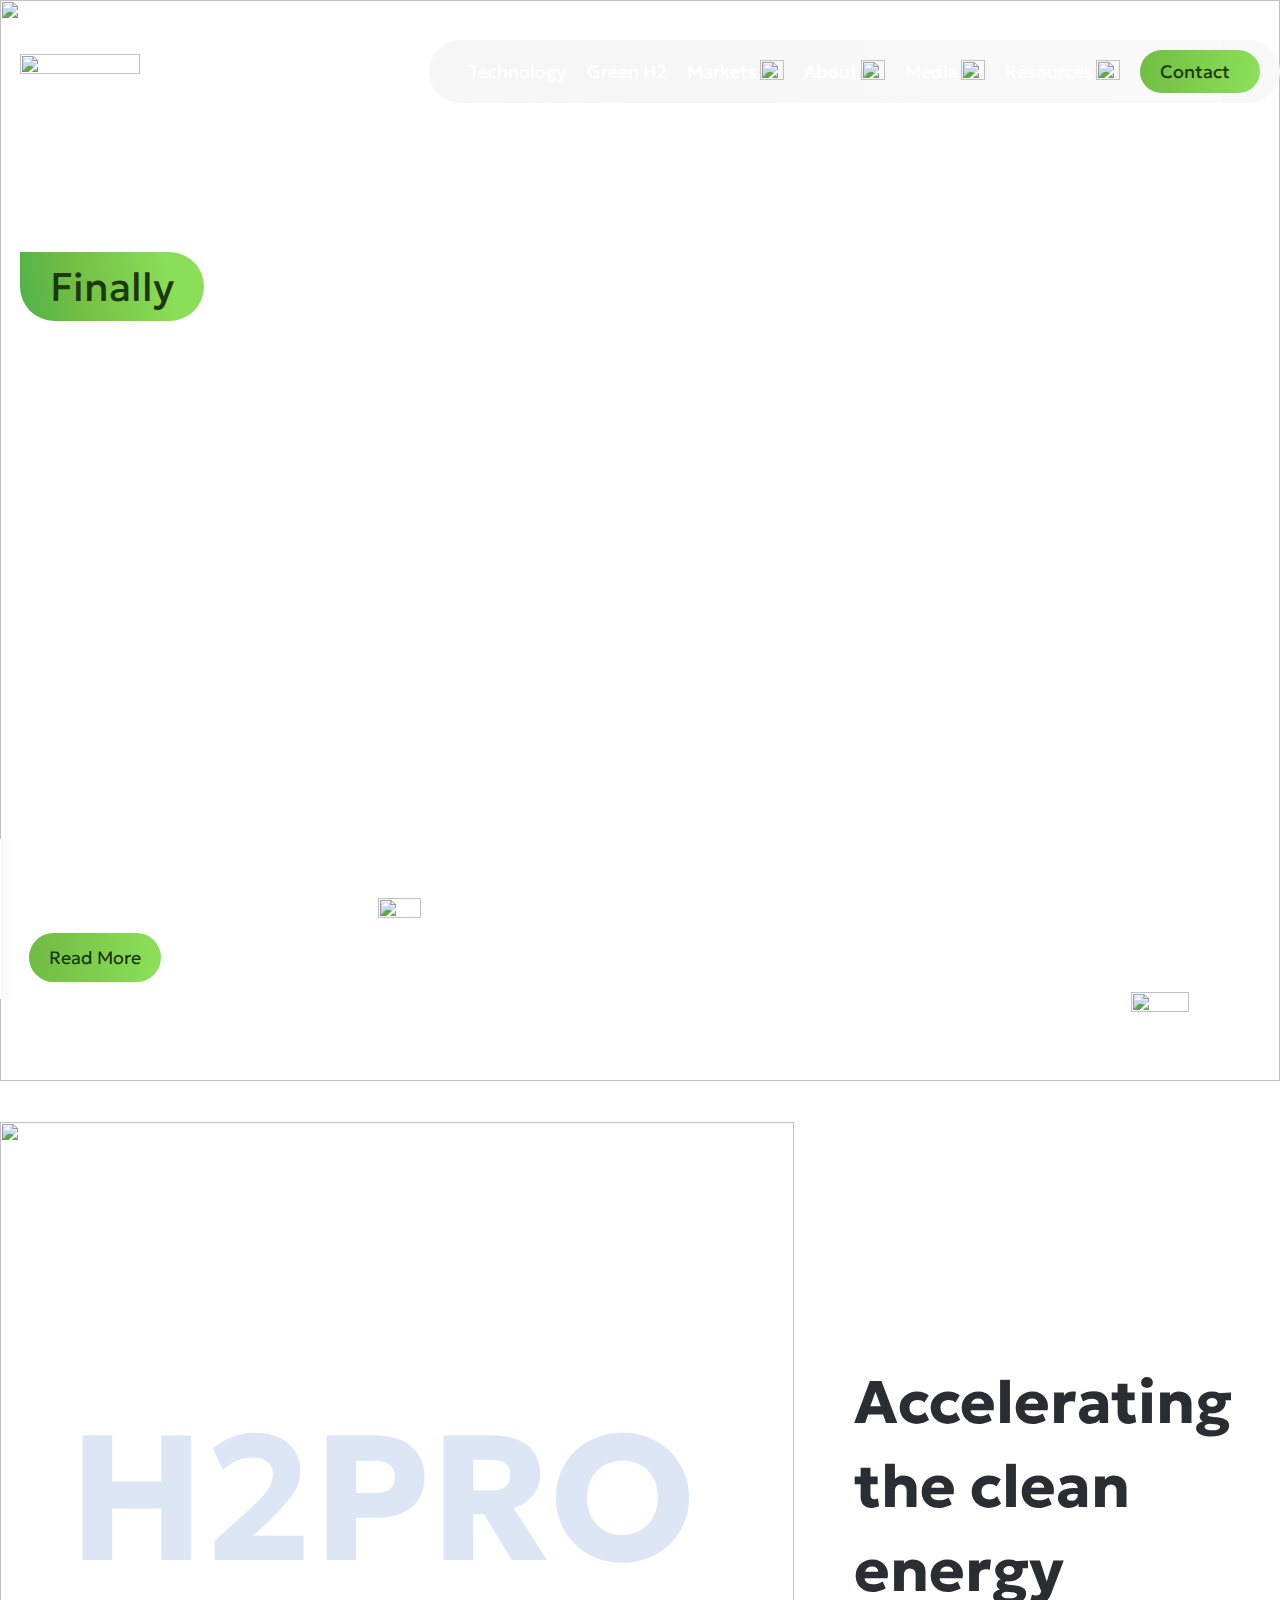
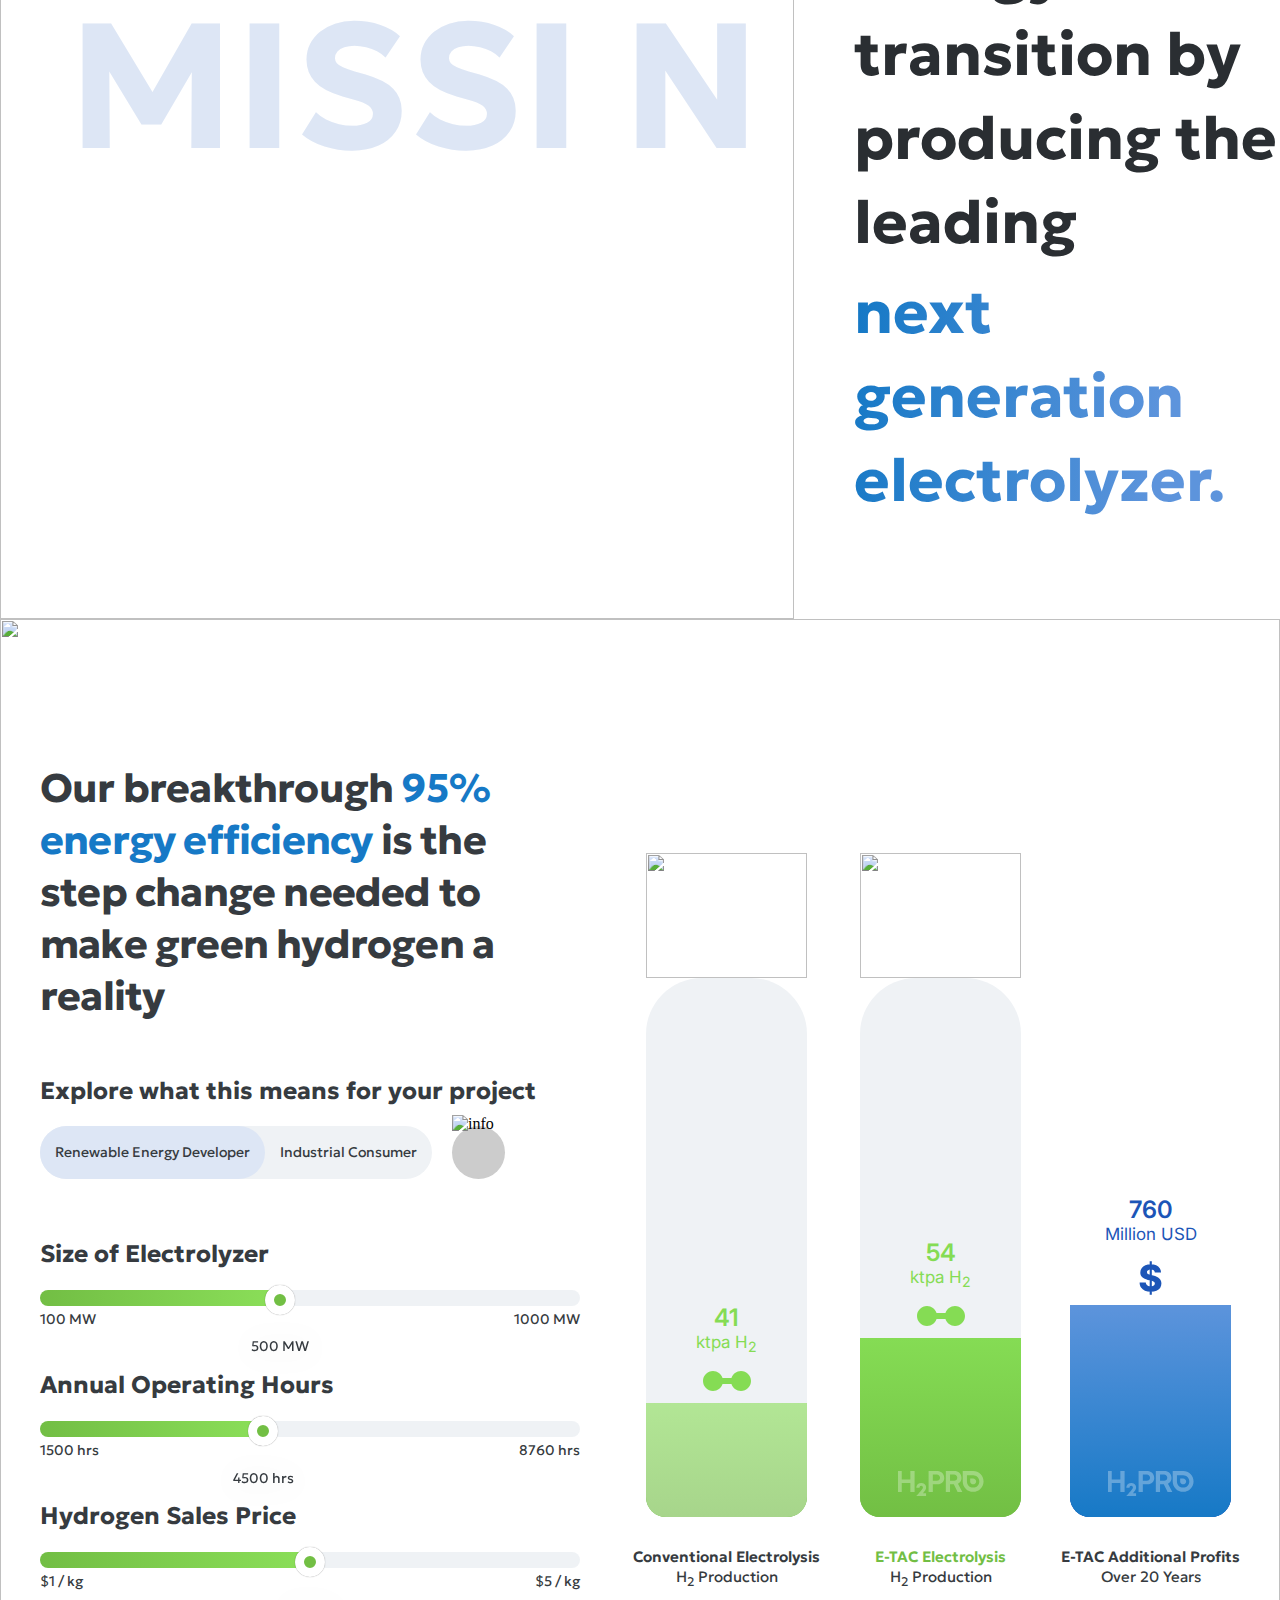
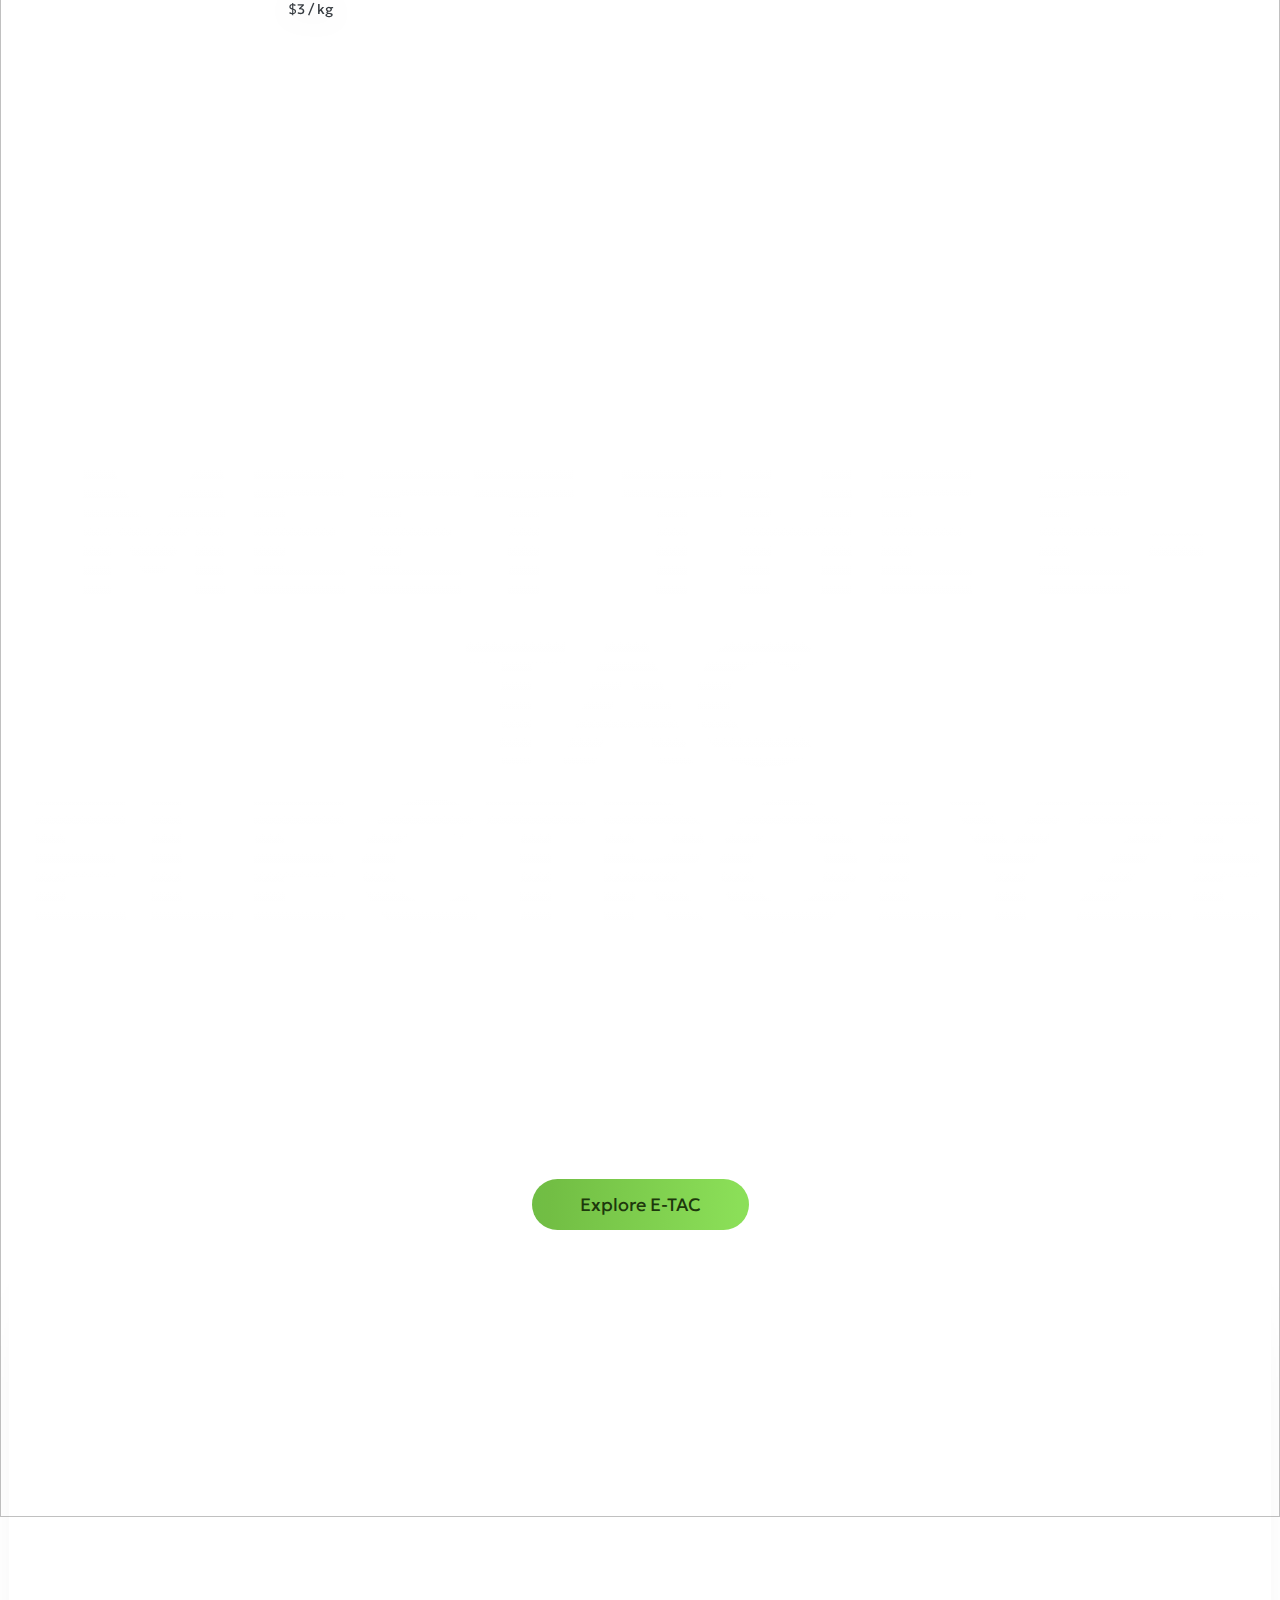
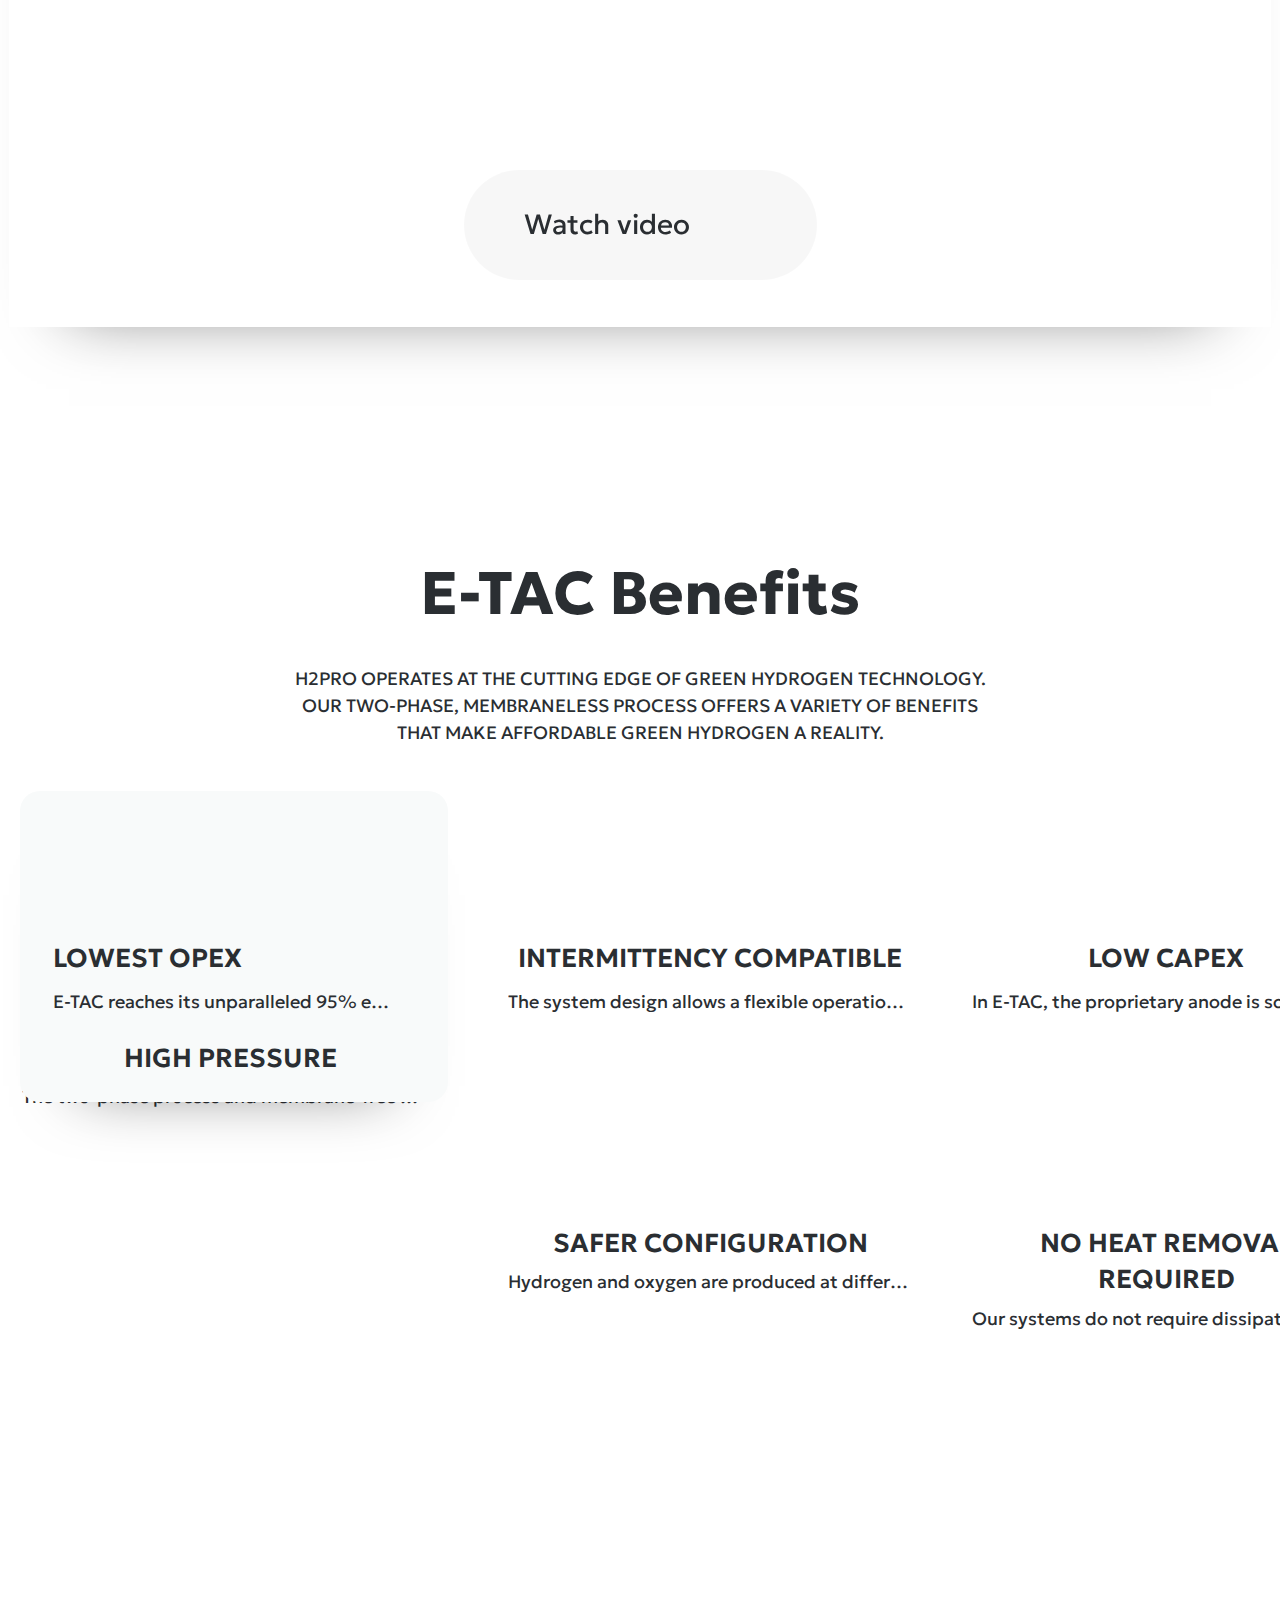
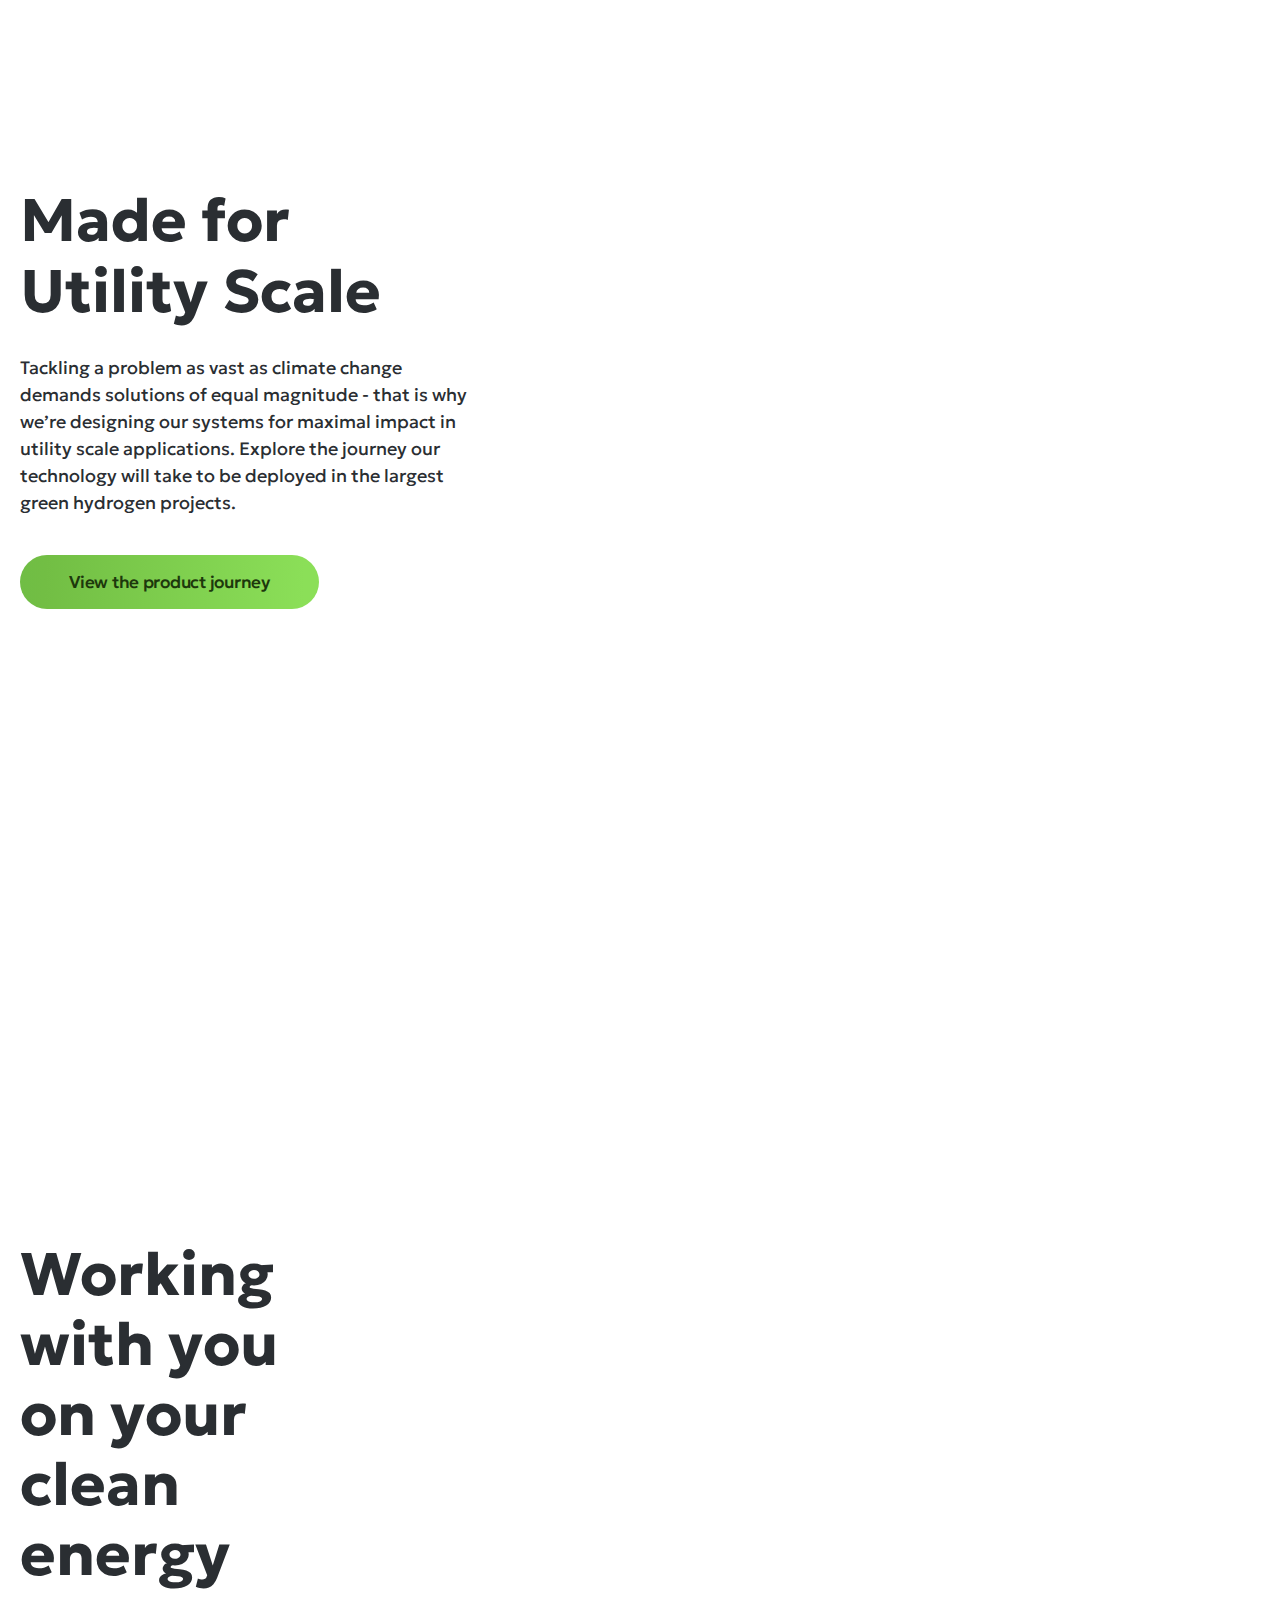
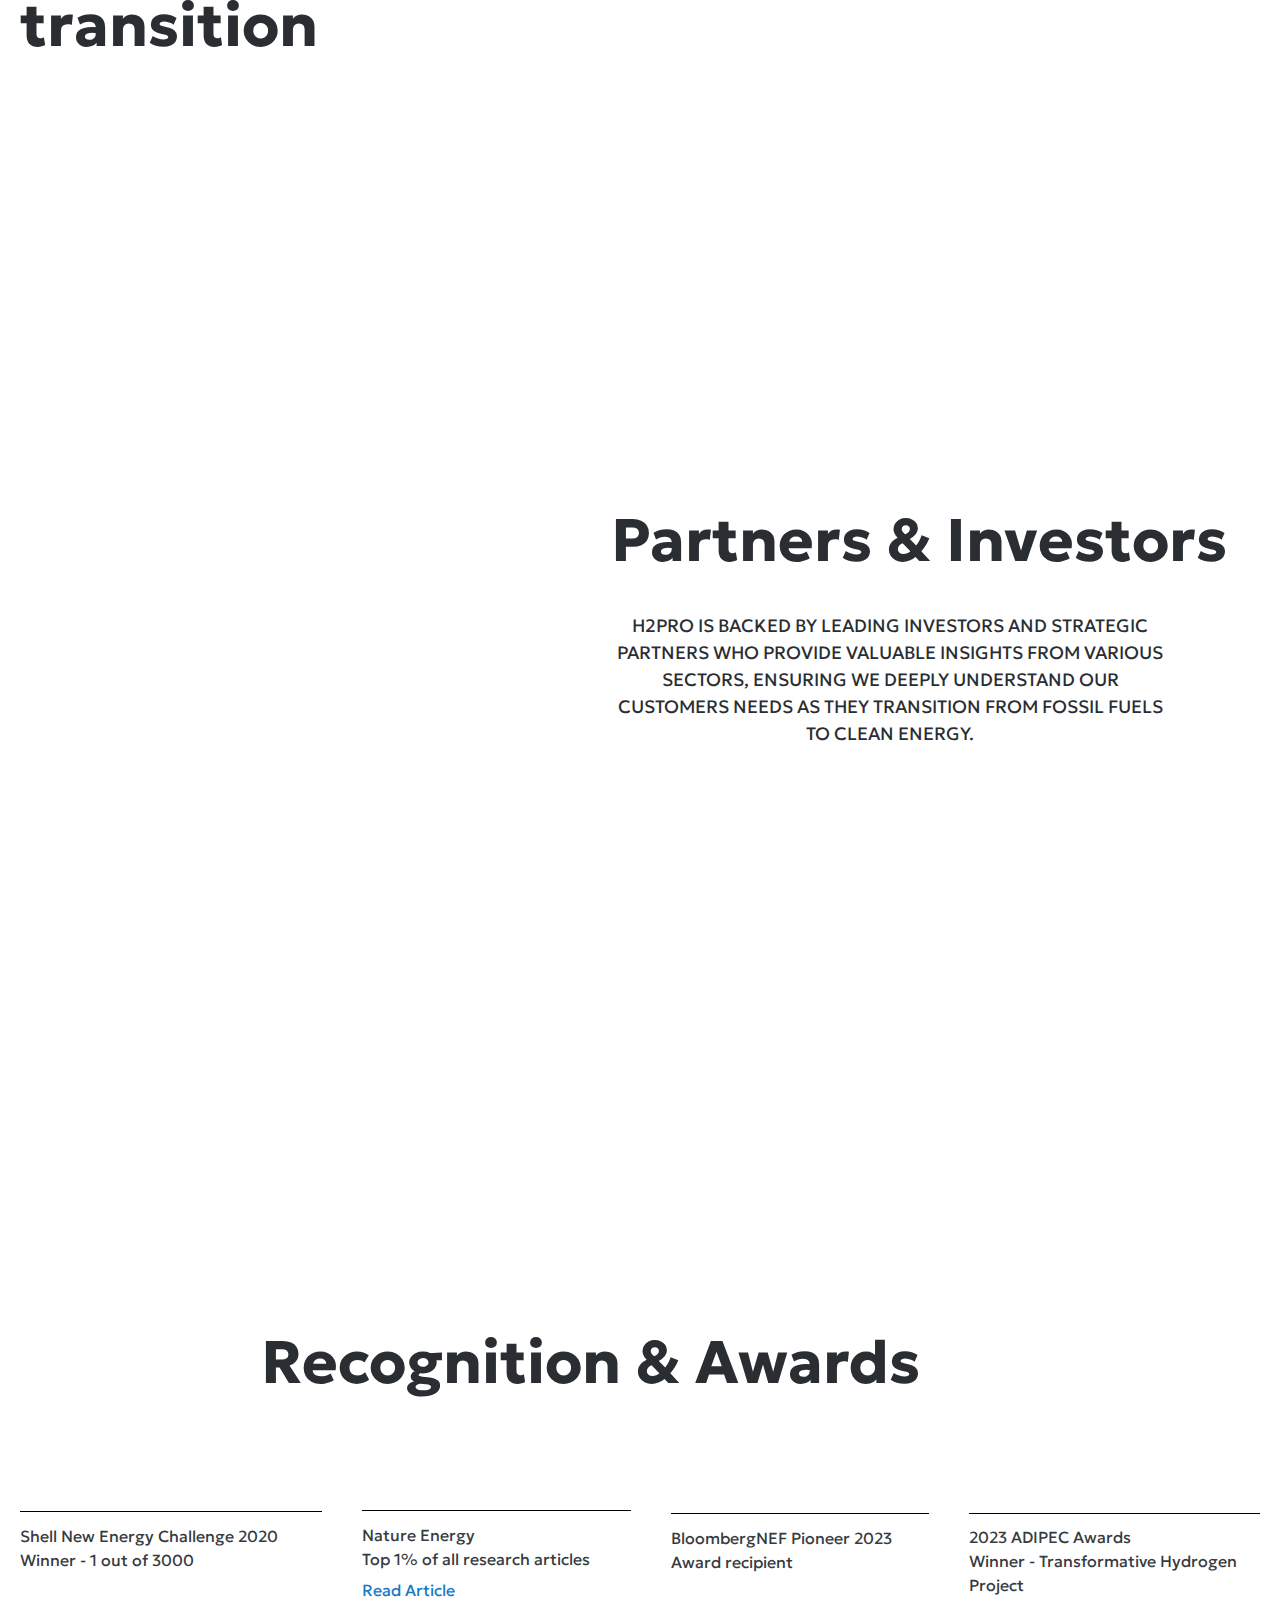
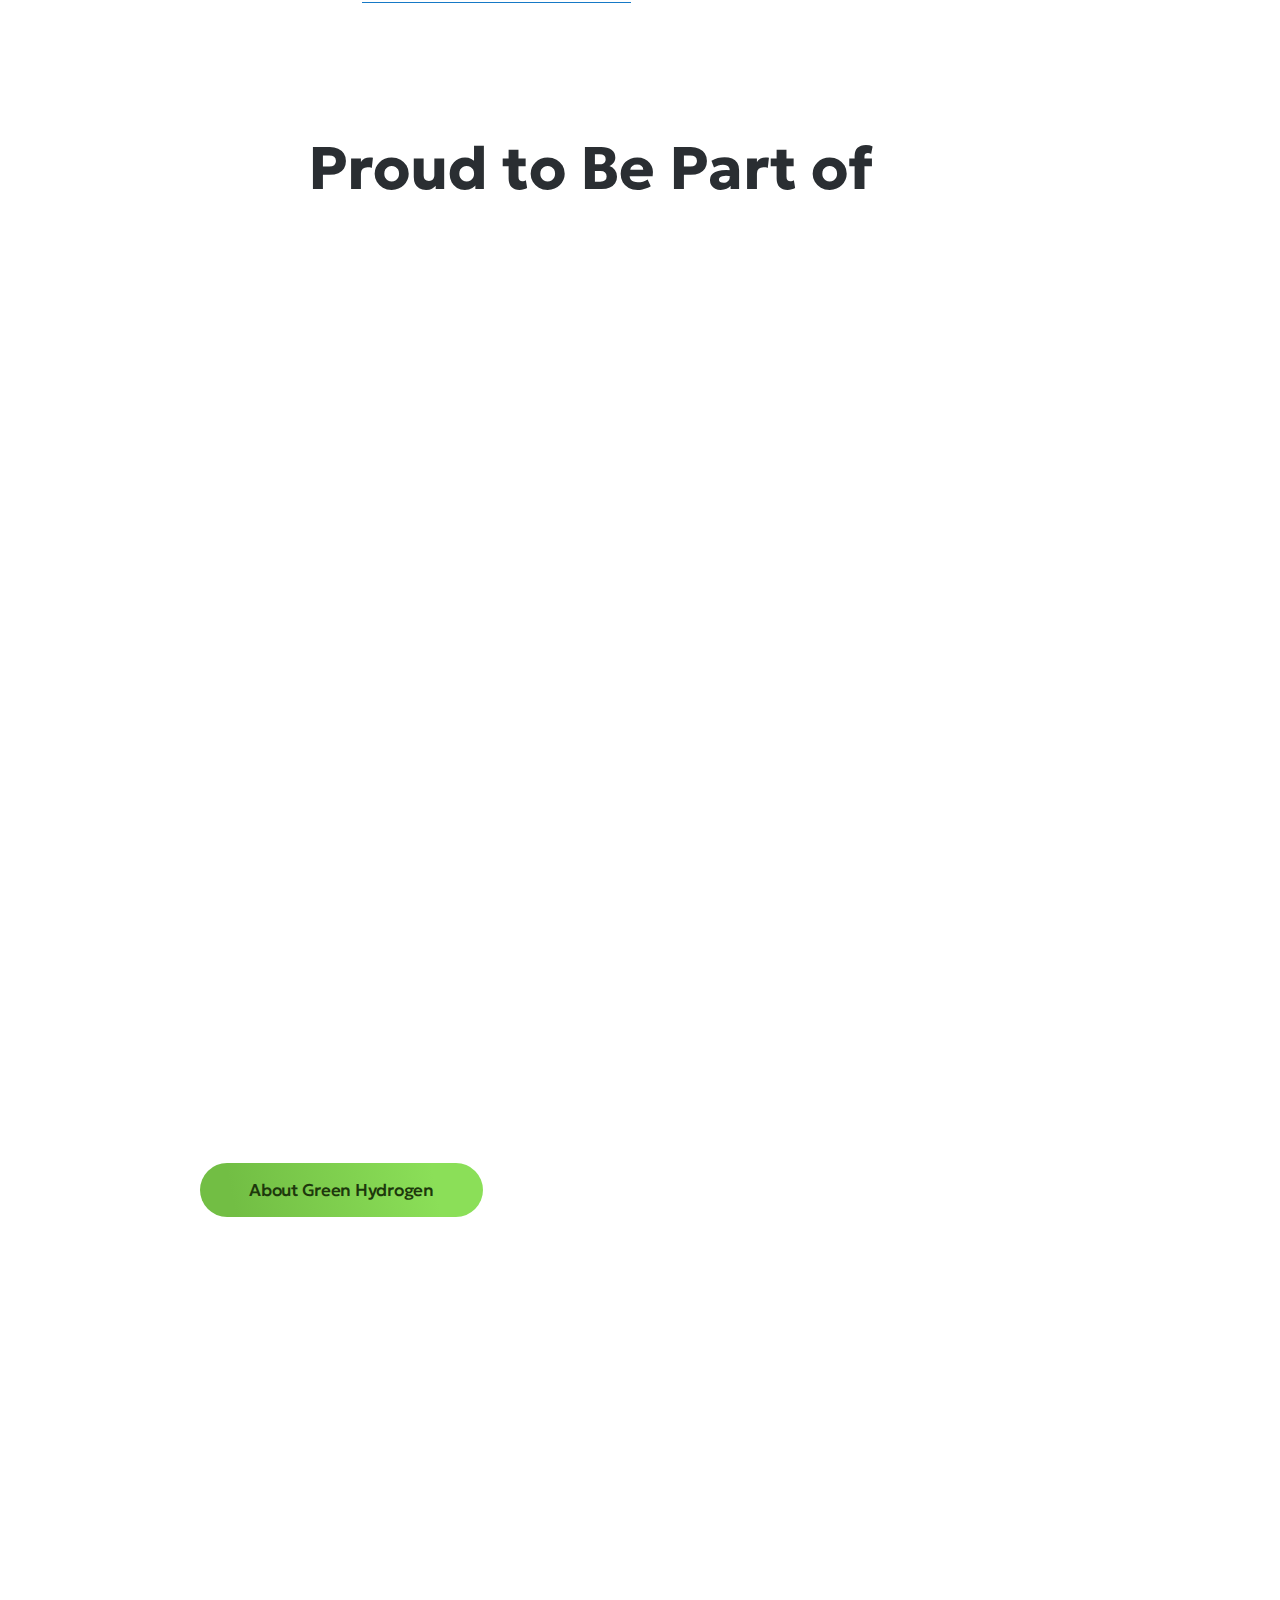
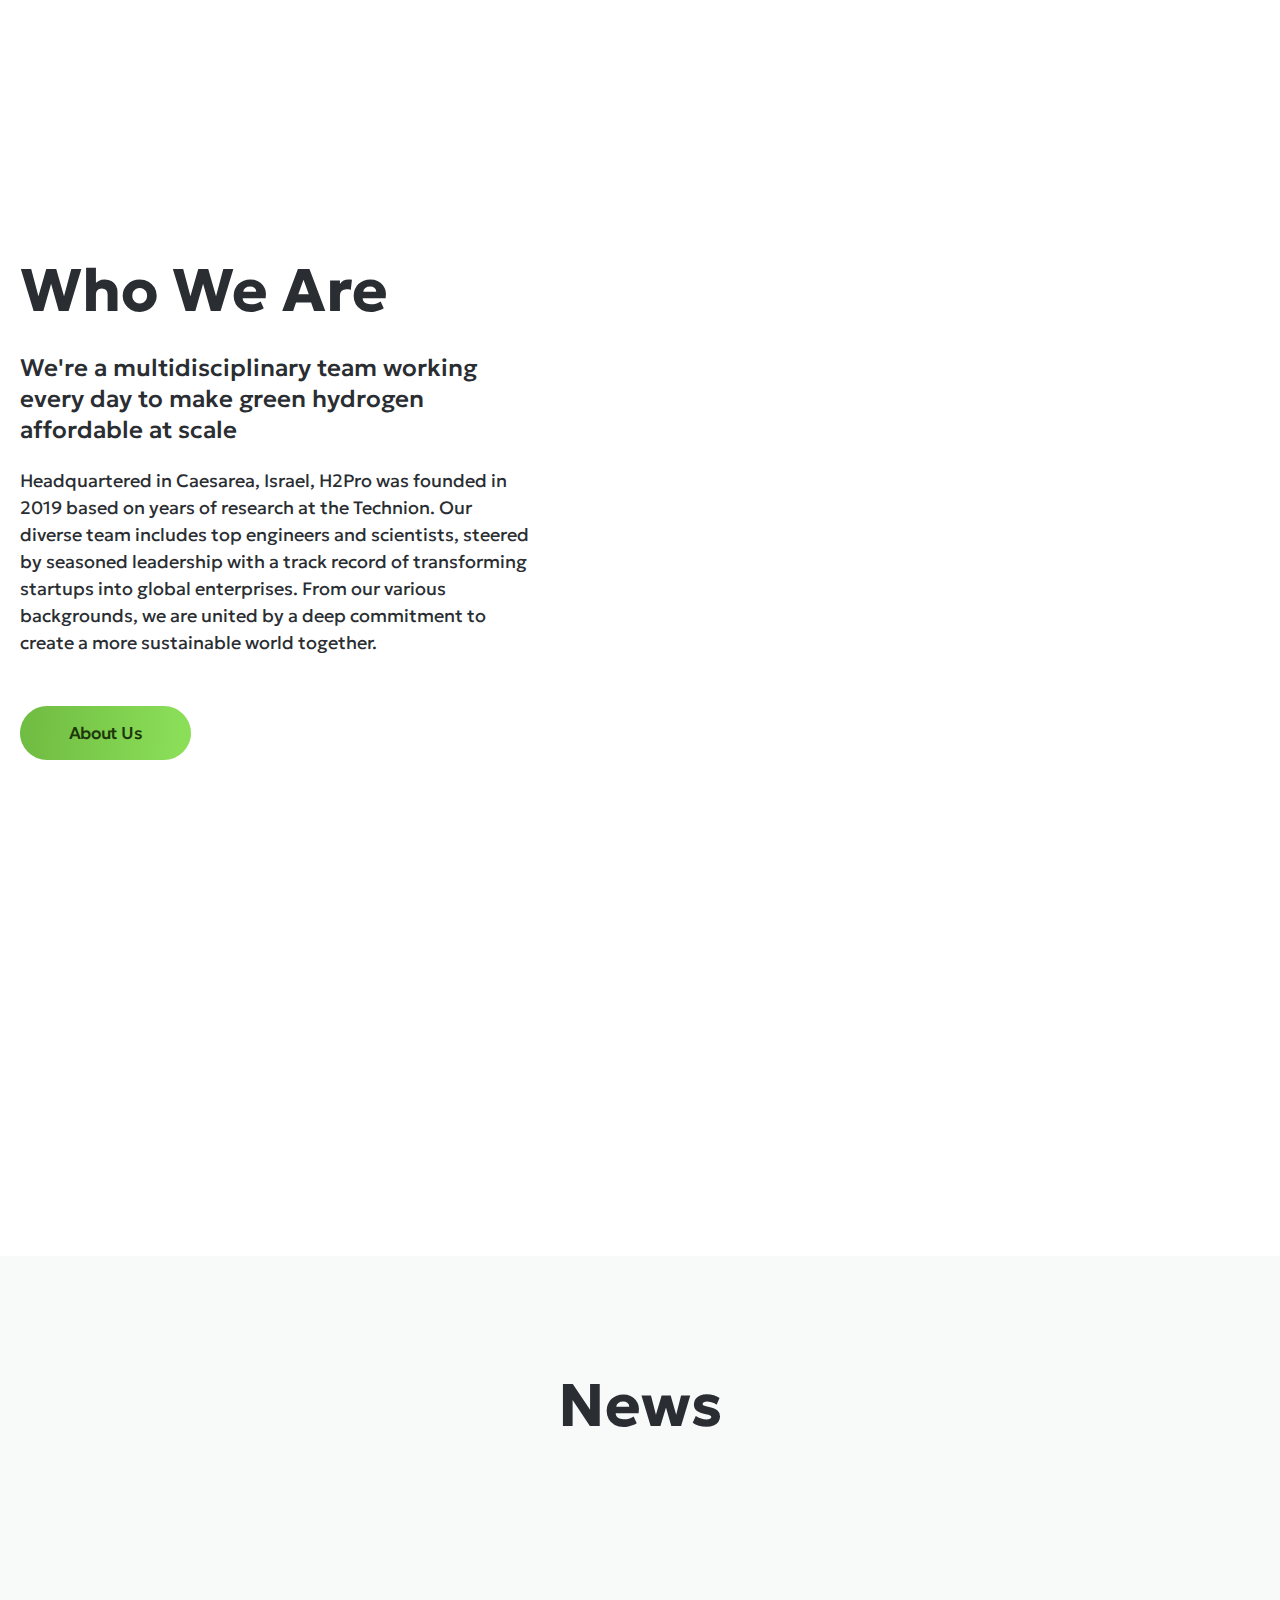
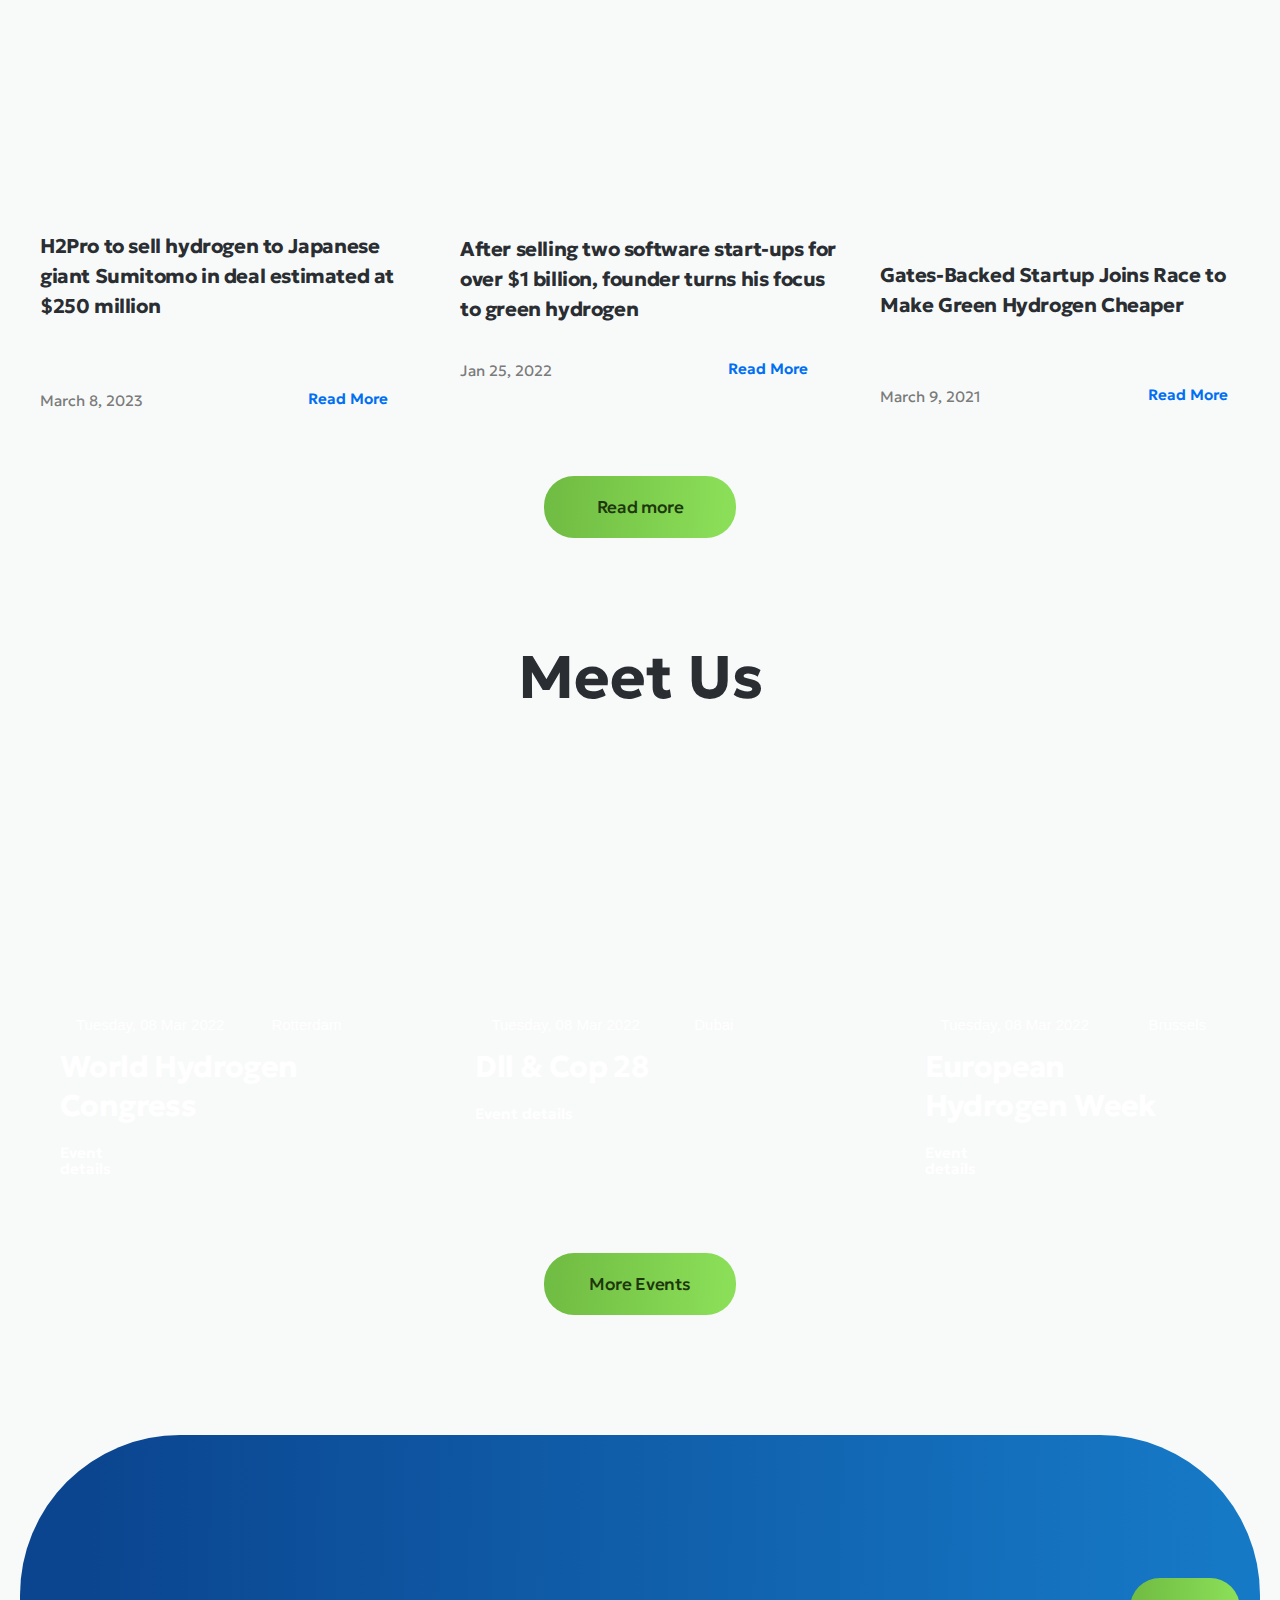
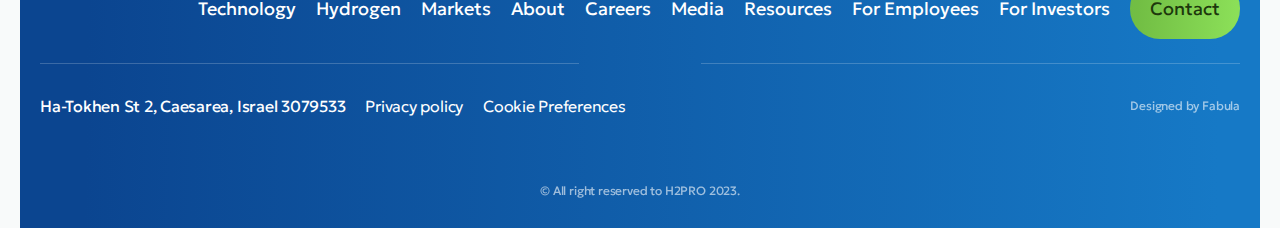
==== commit 70bf575a: "svg img lazy load" ====
--- a/index.html
+++ b/index.html
@@ -1224,7 +1224,7 @@
             </div>
             <div class="div-190">
                 <div class="img">
-                    <object data="windmill.svg" type="image/svg+xml"></object>
+                    <img loading="lazy" src="windmill.svg" />
                 </div>
             <div class="div-191">Why Green Hydrogen?</div>
             <div class="div-192">
--- a/styles/style.css
+++ b/styles/style.css
@@ -796,7 +796,7 @@
             width: 100%;
             max-width: 1720px;
             flex-direction: column;
-            padding: 0 20px;
+            padding: 40px 20px 0px;
             }
             @media (max-width: 991px) {
             .div-3 {
@@ -839,7 +839,7 @@
             flex-grow: 0;
             flex-basis: 0%;
             flex-direction: column;
-            padding: 11px 20px;
+            padding: 10px 30px;
             }
             @media (max-width: 991px) {
             .div-5 {
@@ -852,7 +852,7 @@
                 margin-left: 10px;
                 width: 100%;
                 justify-content: flex-start;
-                gap: 30px;
+                gap: 20px;
                 flex-direction: row;
                 flex-wrap: nowrap;            
             }
@@ -959,7 +959,7 @@
             align-self: stretch;
             flex-grow: 1;
             align-items: center;
-            padding: 19px 20px;
+            padding: 10px 20px;
             font: 400 18px Geologica, sans-serif;
             }
             @media (max-width: 991px) {
@@ -968,26 +968,25 @@
             }
             }
             .div-18 {
-            border-radius: 0px 35px 35px 35px;
-            background: linear-gradient(
-                79deg,
-                #39aa4b -20.68%,
-                #72be44 30.9%,
-                #8bdf58 81.41%
-                ),
-                rgba(0, 255, 224, 1);
-            align-self: start;
-            display: flex;
-            margin-top: 149px;
-            width: 378px;
-            height: 69px;
-            flex-direction: column;
-            color: #1D380C;
-            font-family: Geologica;
-            font-size: 40px;
-            font-style: normal;
-            font-weight: 400;
-            line-height: 120%; /* 48px */
+                border-radius: 0px 35px 35px 35px;
+                background: linear-gradient( 79deg, #39aa4b -20.68%, #72be44 30.9%, #8bdf58 81.41% ), rgba(0, 255, 224, 1);
+                align-self: start;
+                display: flex;
+                margin-top: 149px;
+                width: auto;
+                height: 69px;
+                padding: 10px 30px;
+                flex-direction: row;
+                color: #1D380C;
+                font-family: Geologica;
+                font-size: 40px;
+                font-style: normal;
+                font-weight: 400;
+                line-height: 120%;
+                align-items: center;
+                justify-content: center;
+                align-content: center;
+                flex-wrap: nowrap;
             }
             @media (max-width: 991px) {
             .div-18 {
@@ -3703,6 +3702,9 @@
                 padding: 100px 20px;
             }
             }
+            .div-190 div.img img {
+                width: 100%;
+            }
             .div-191 {
             position: relative;
             color: #fff;
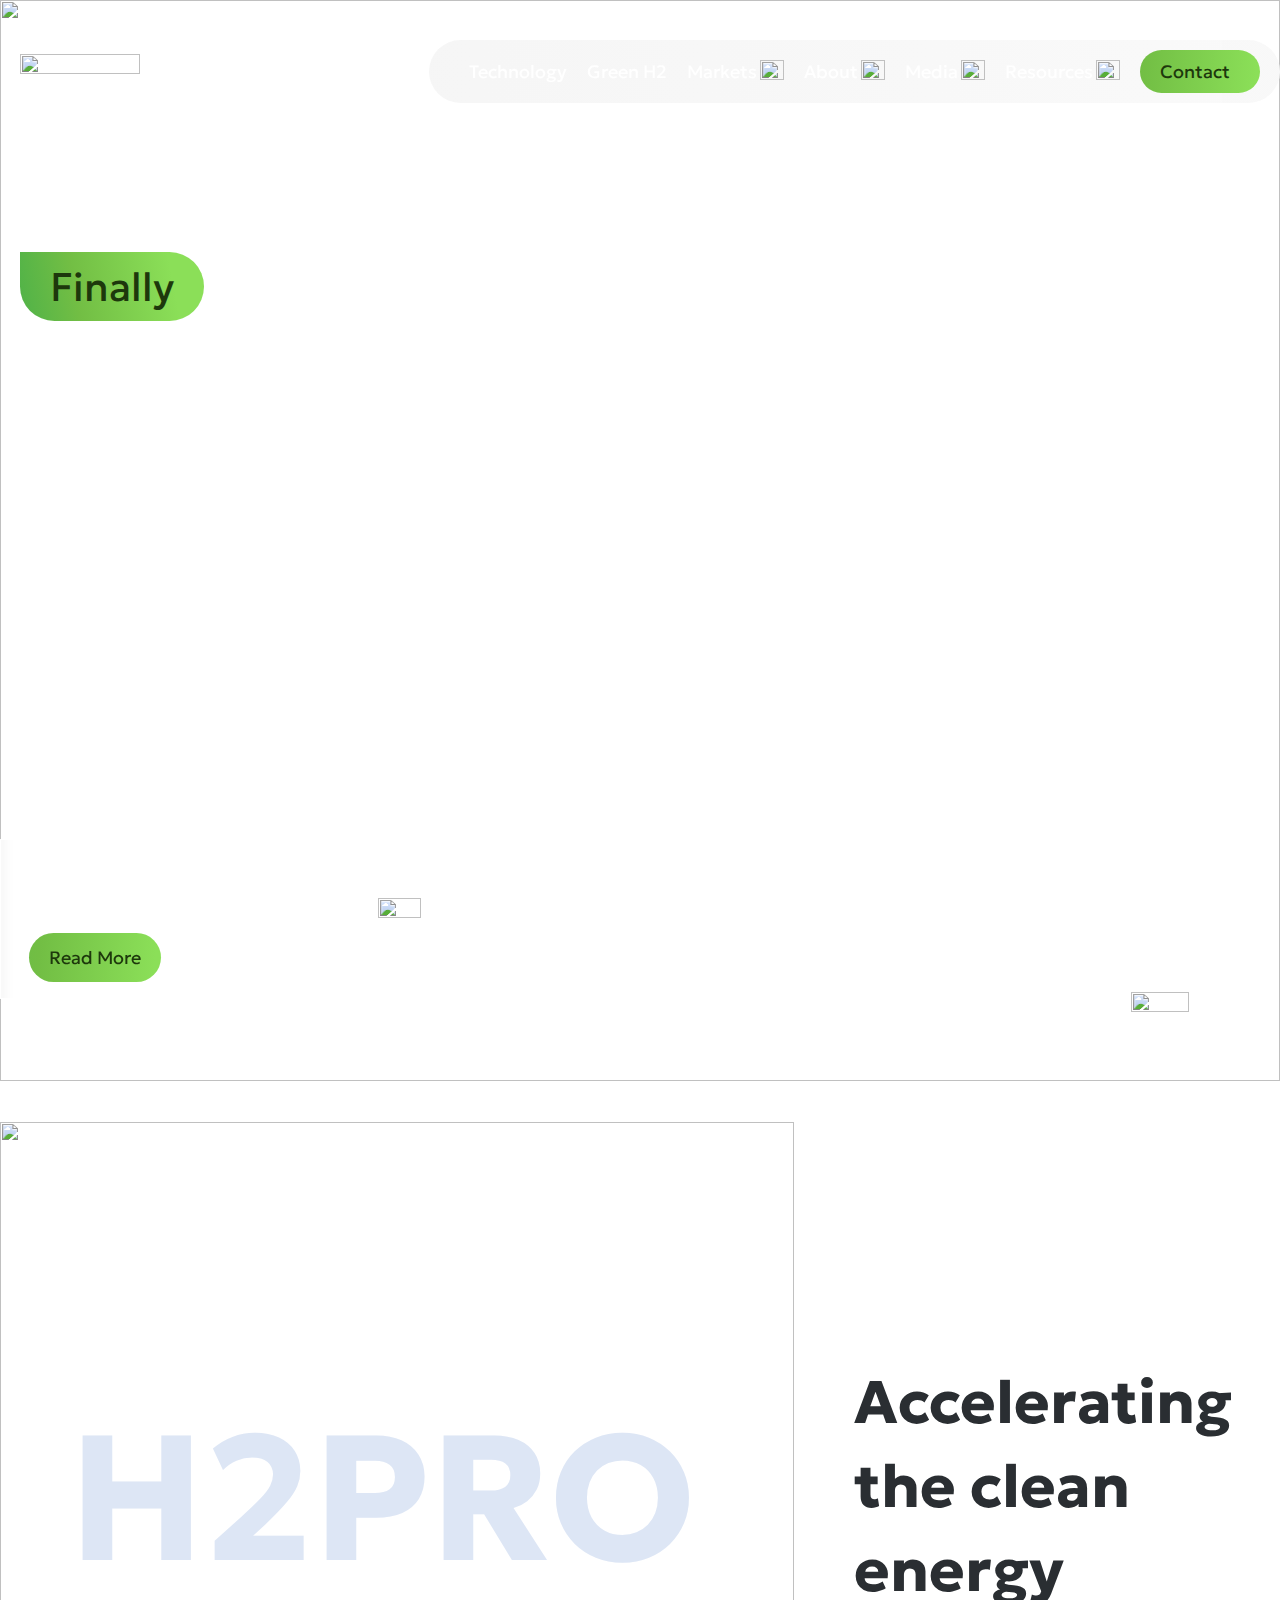
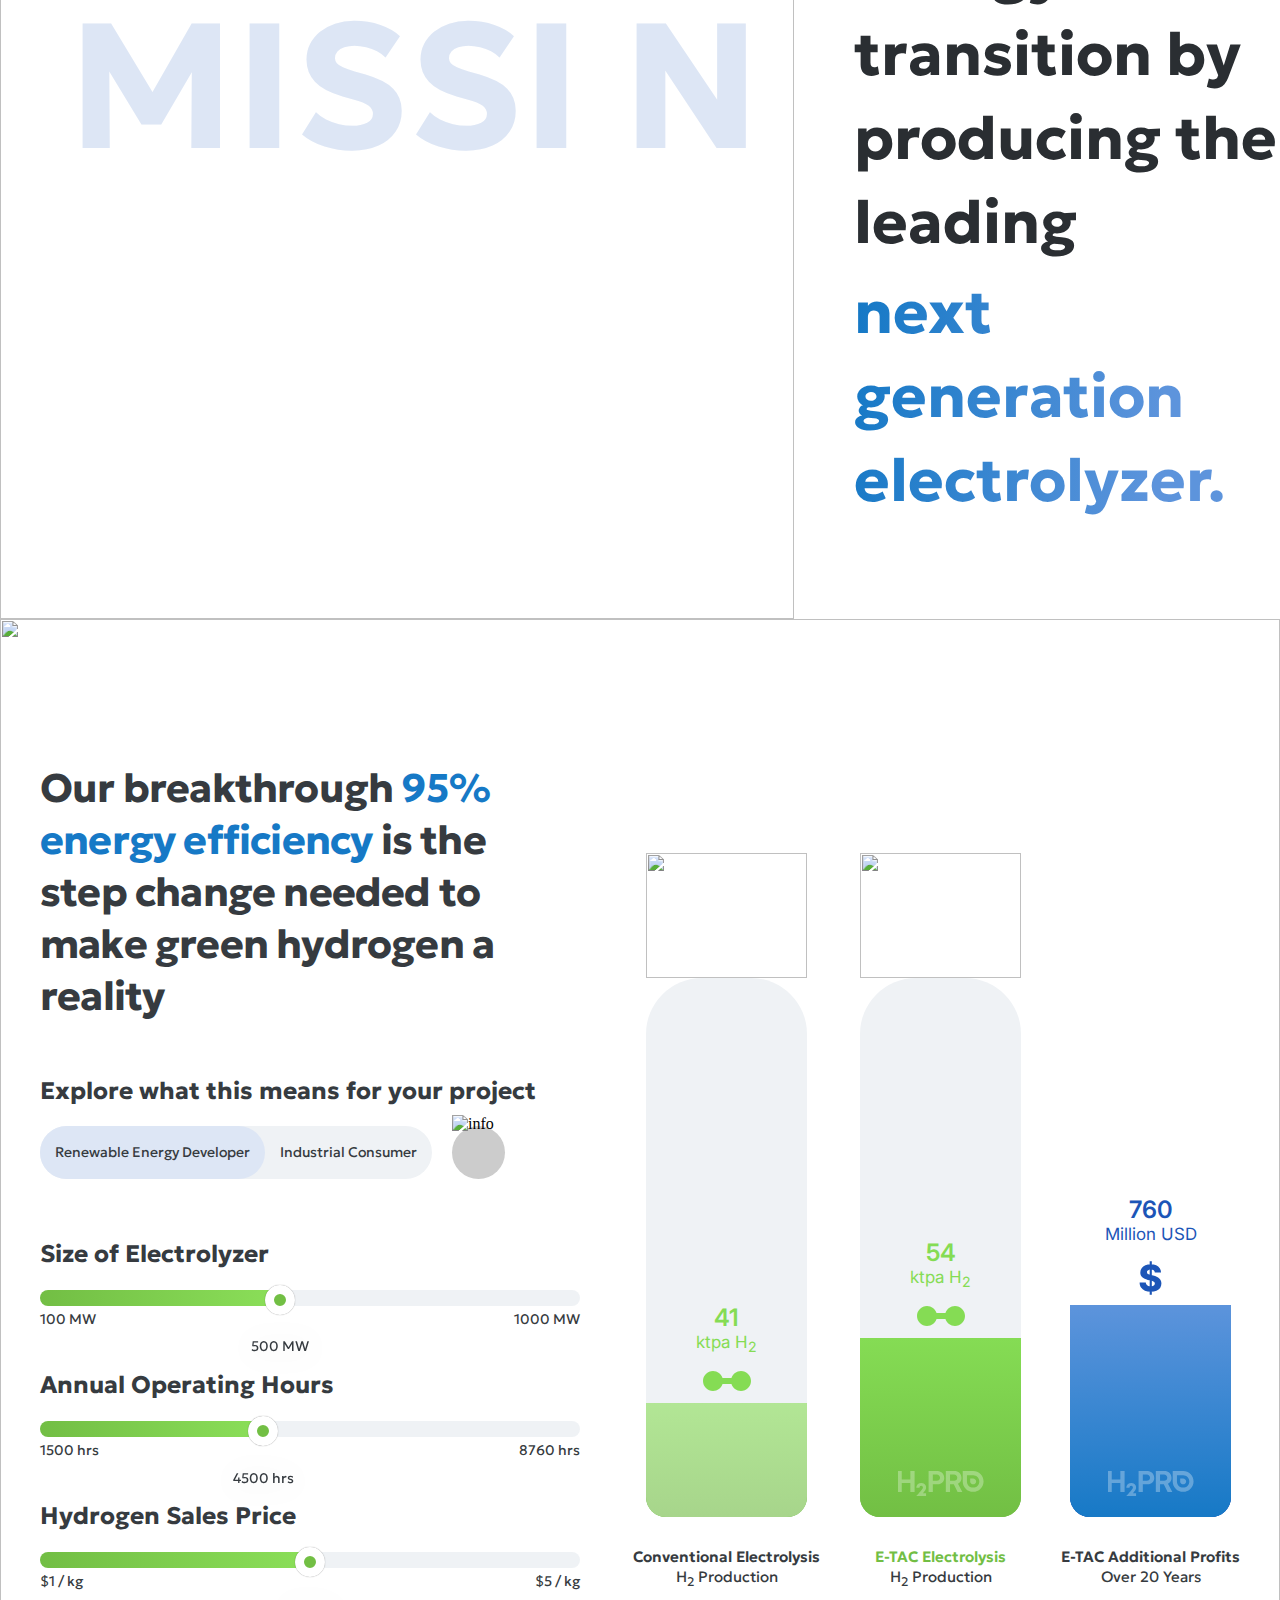
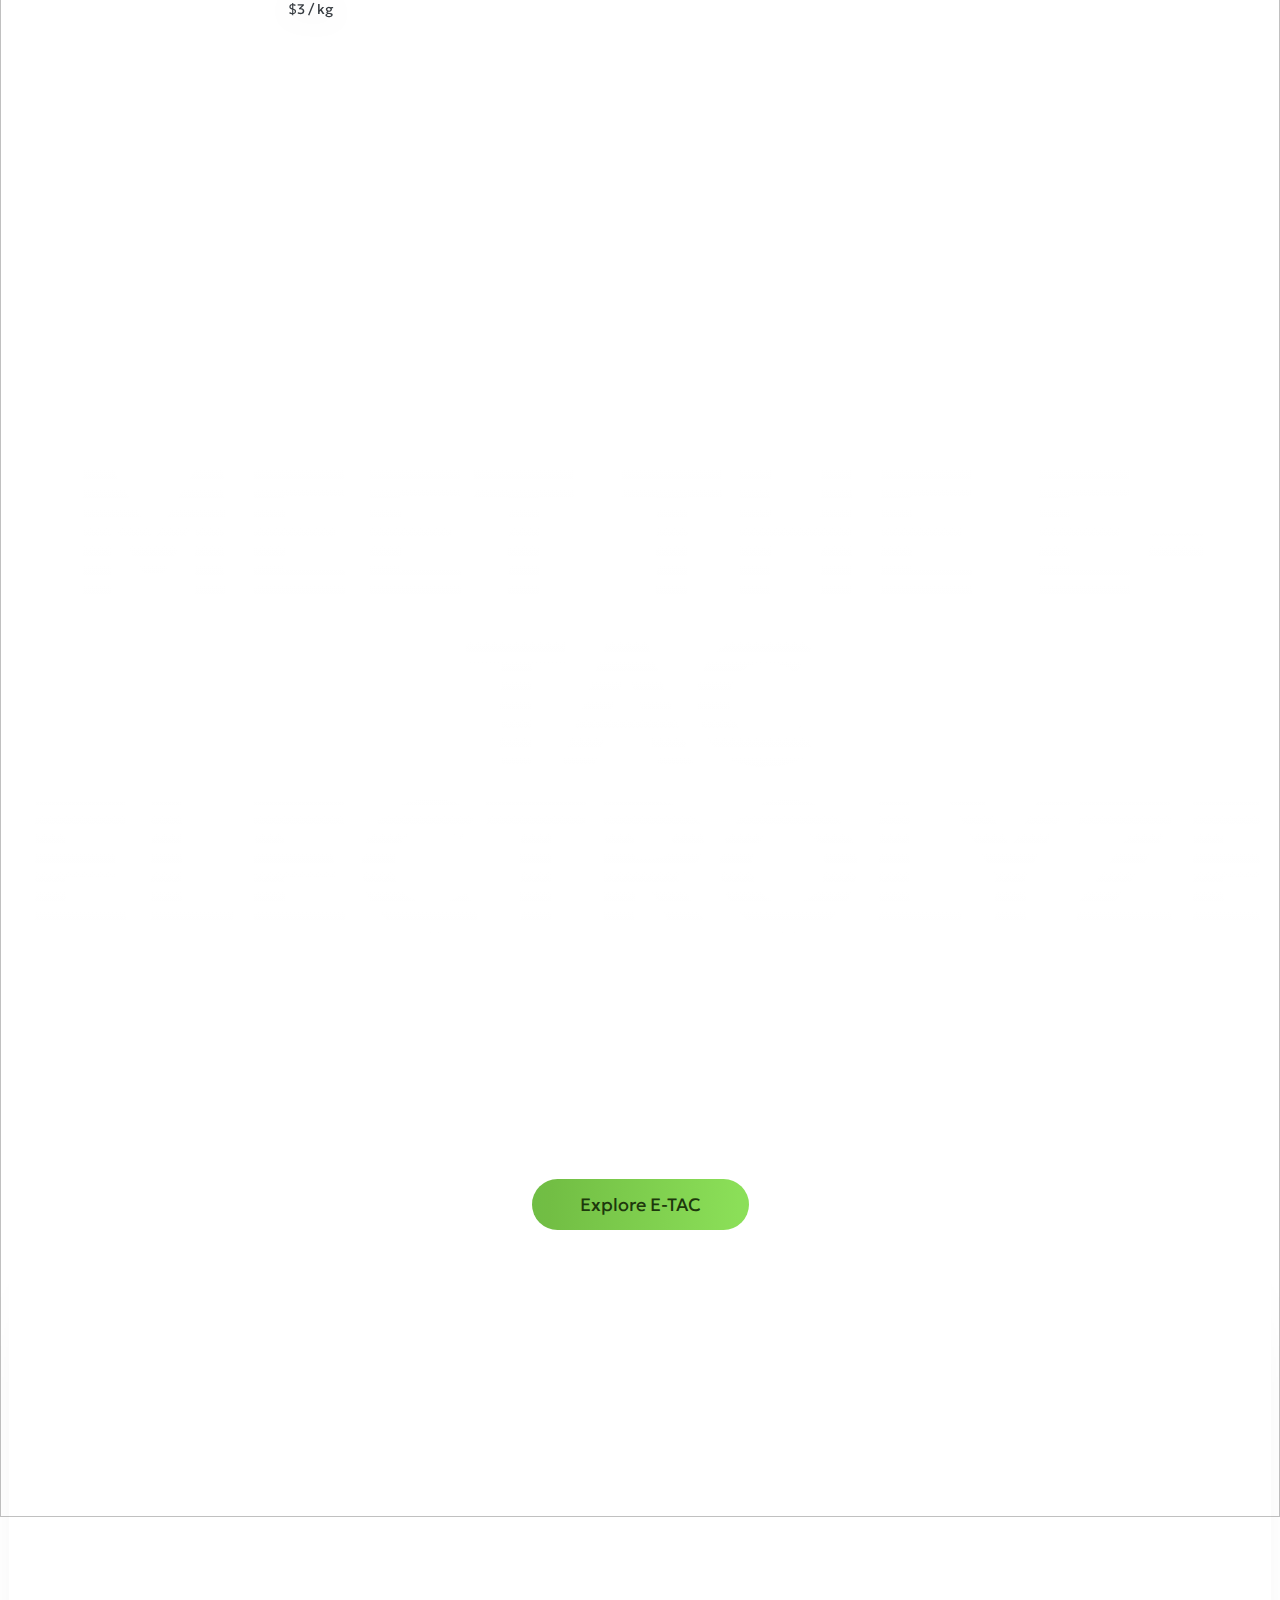
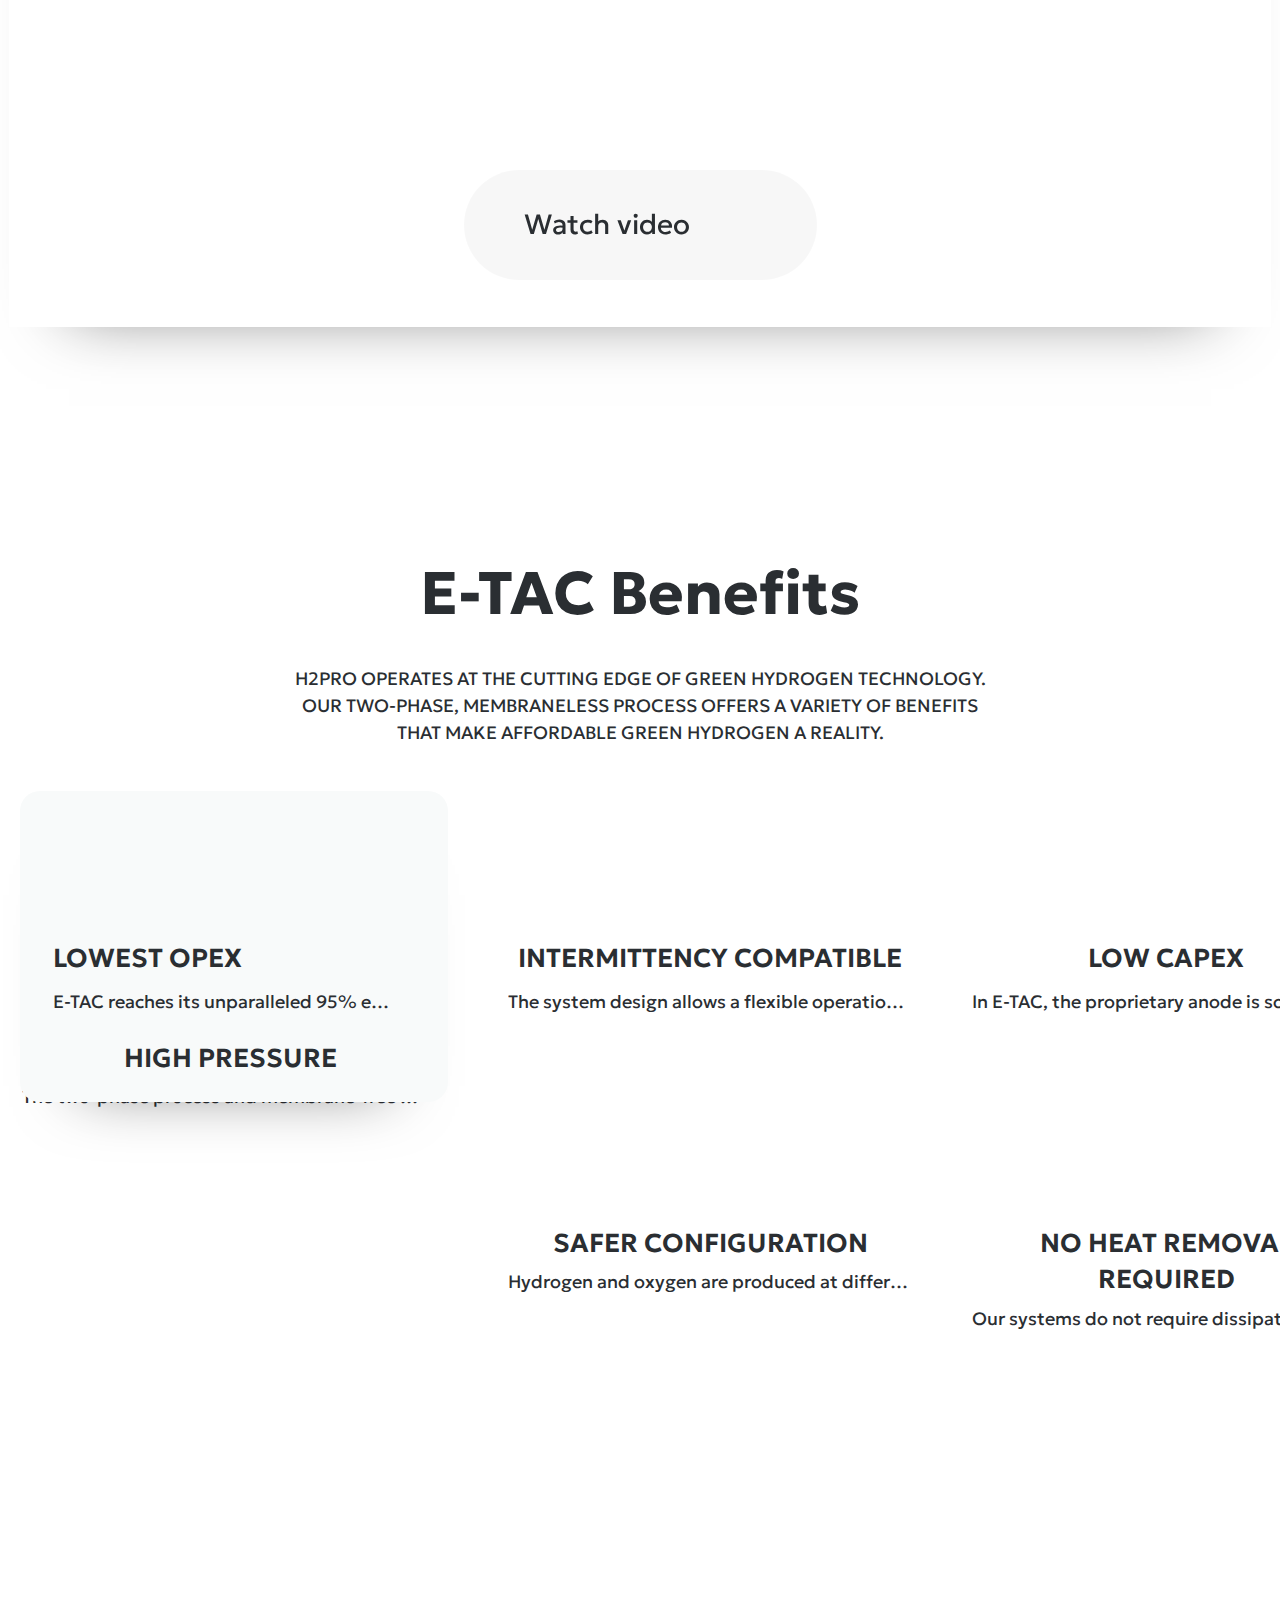
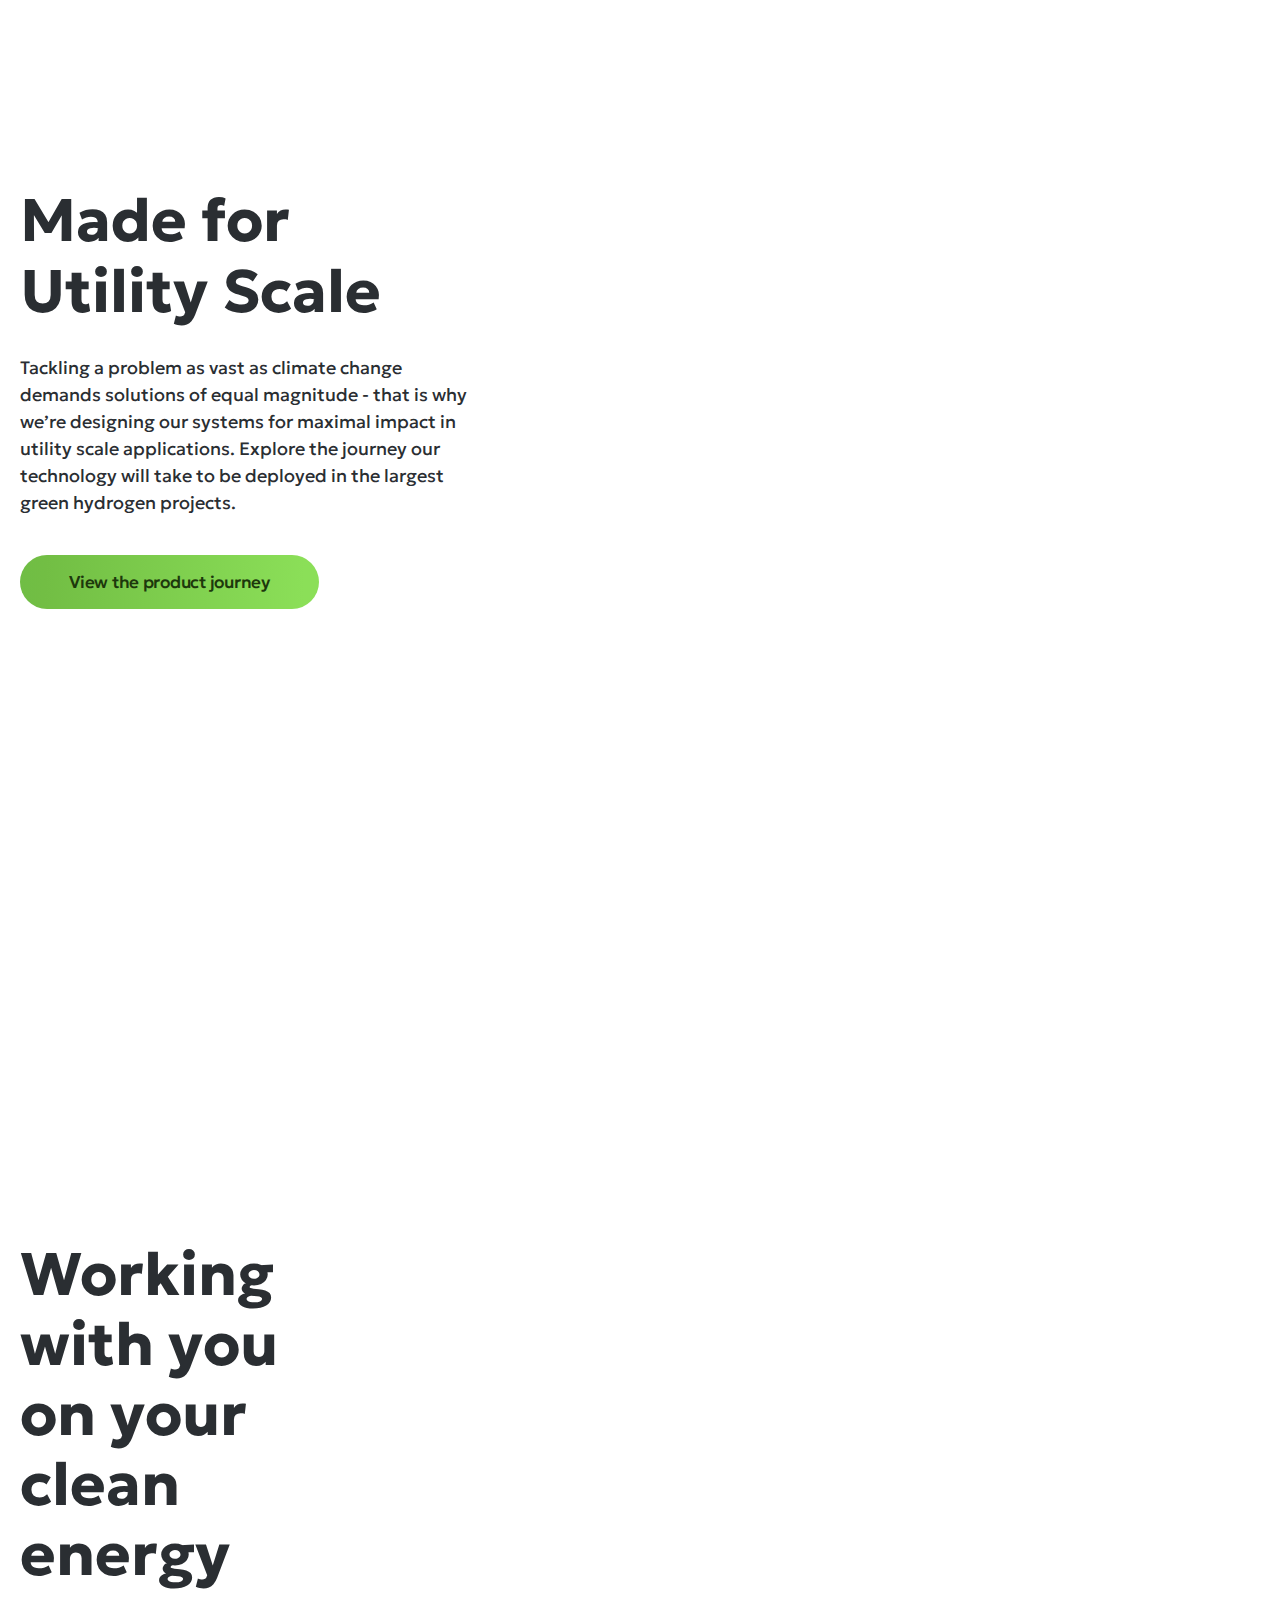
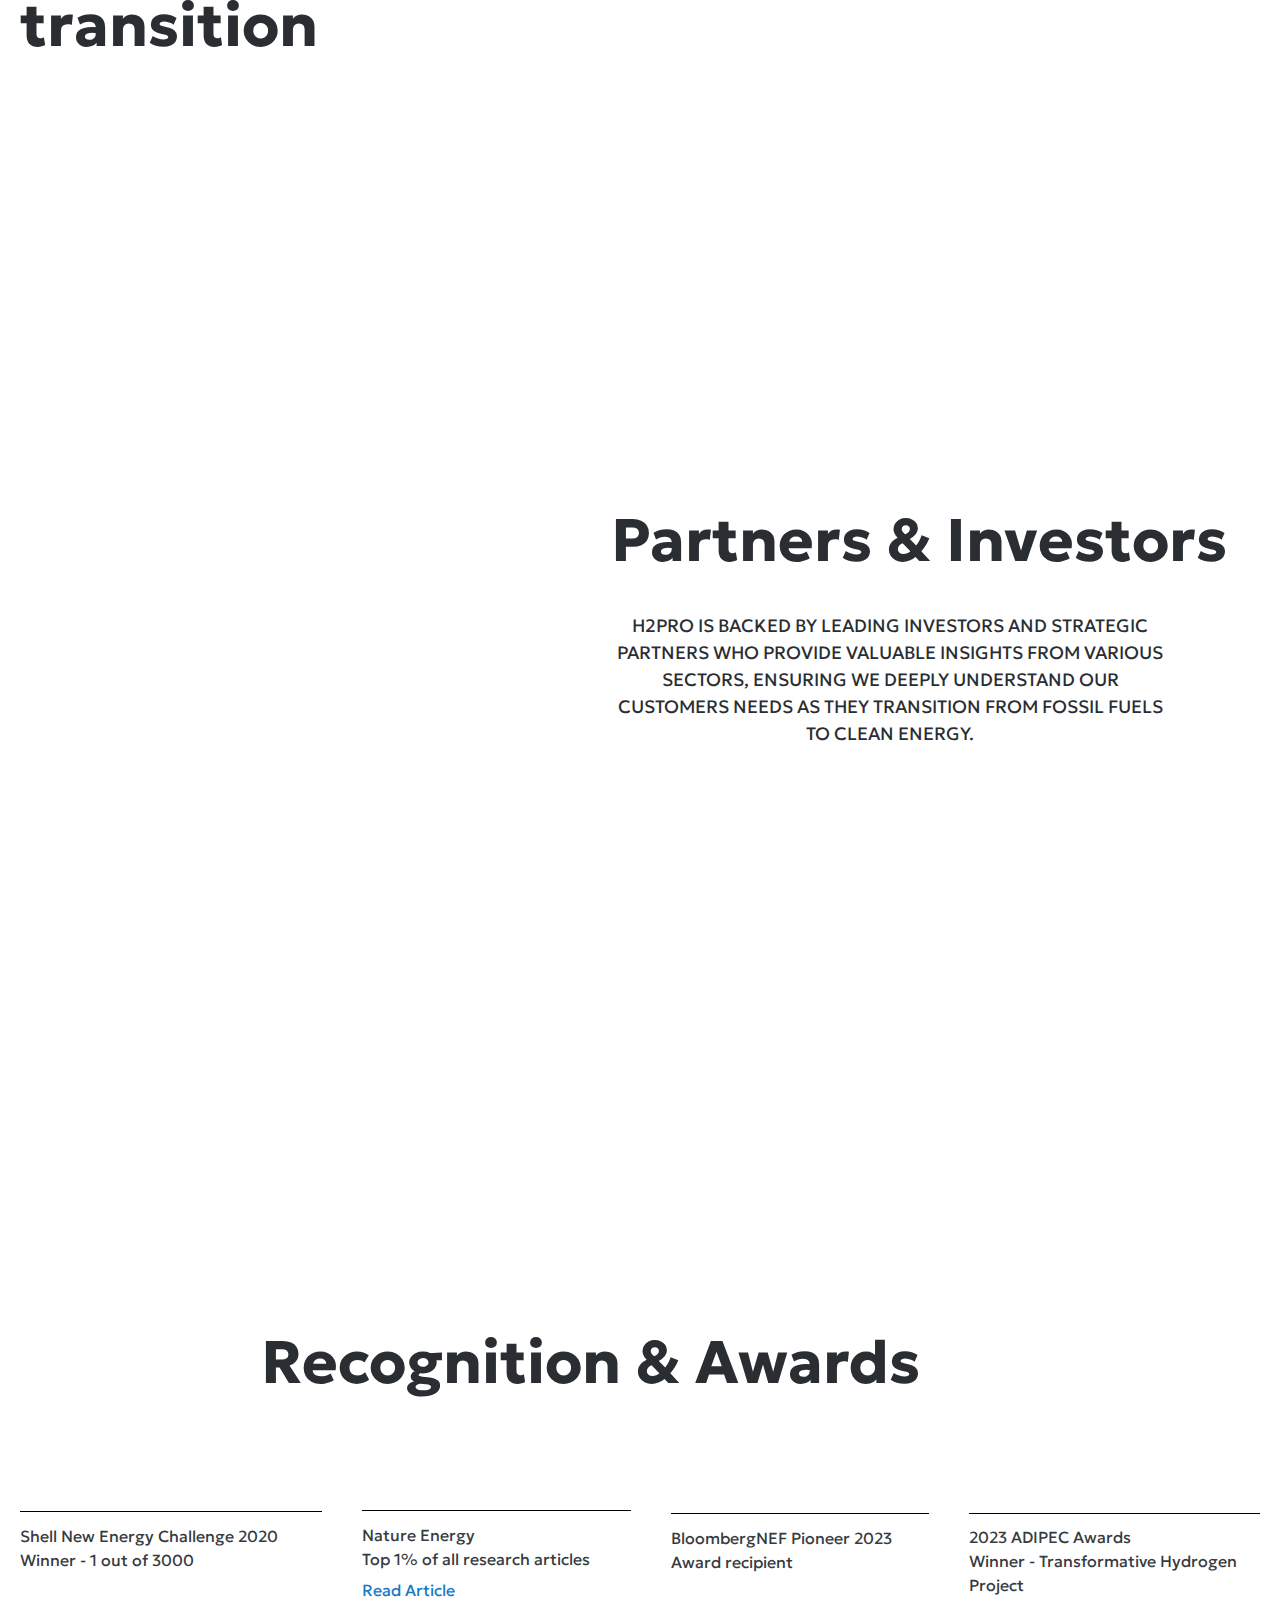
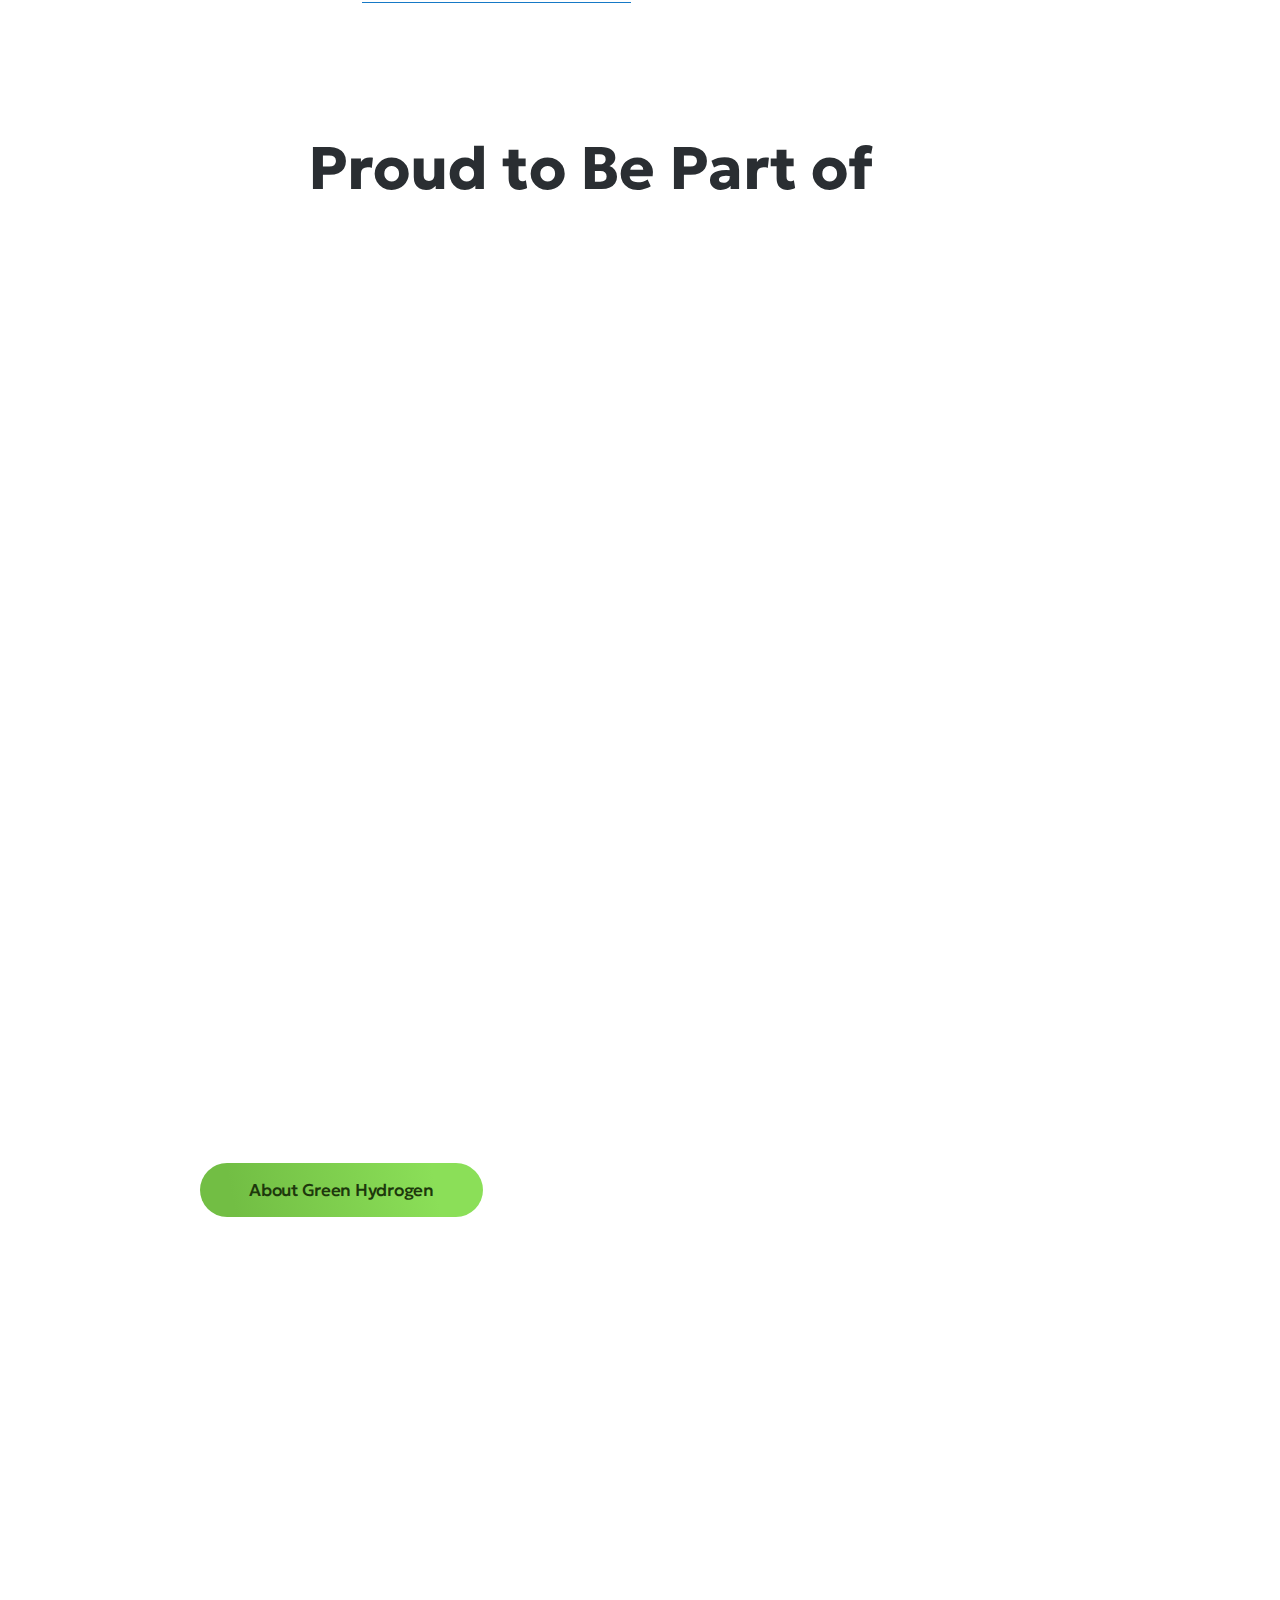
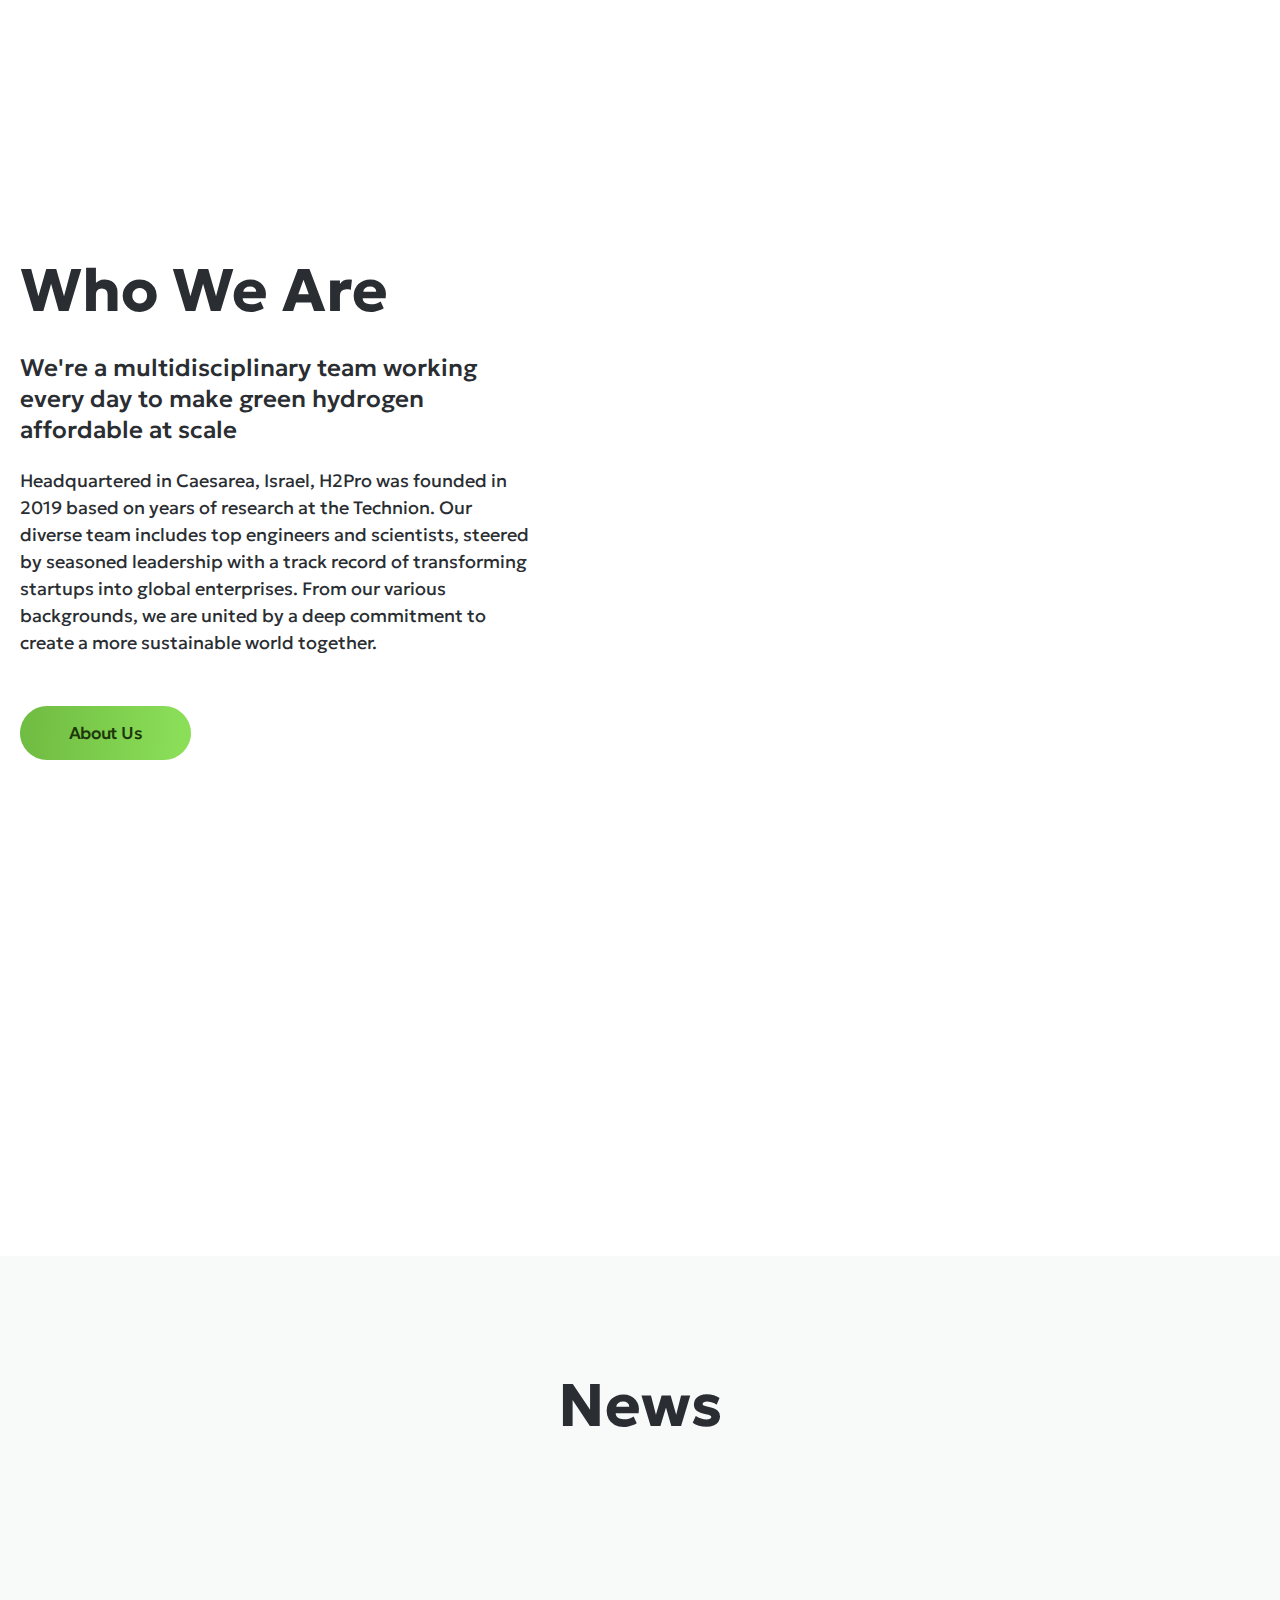
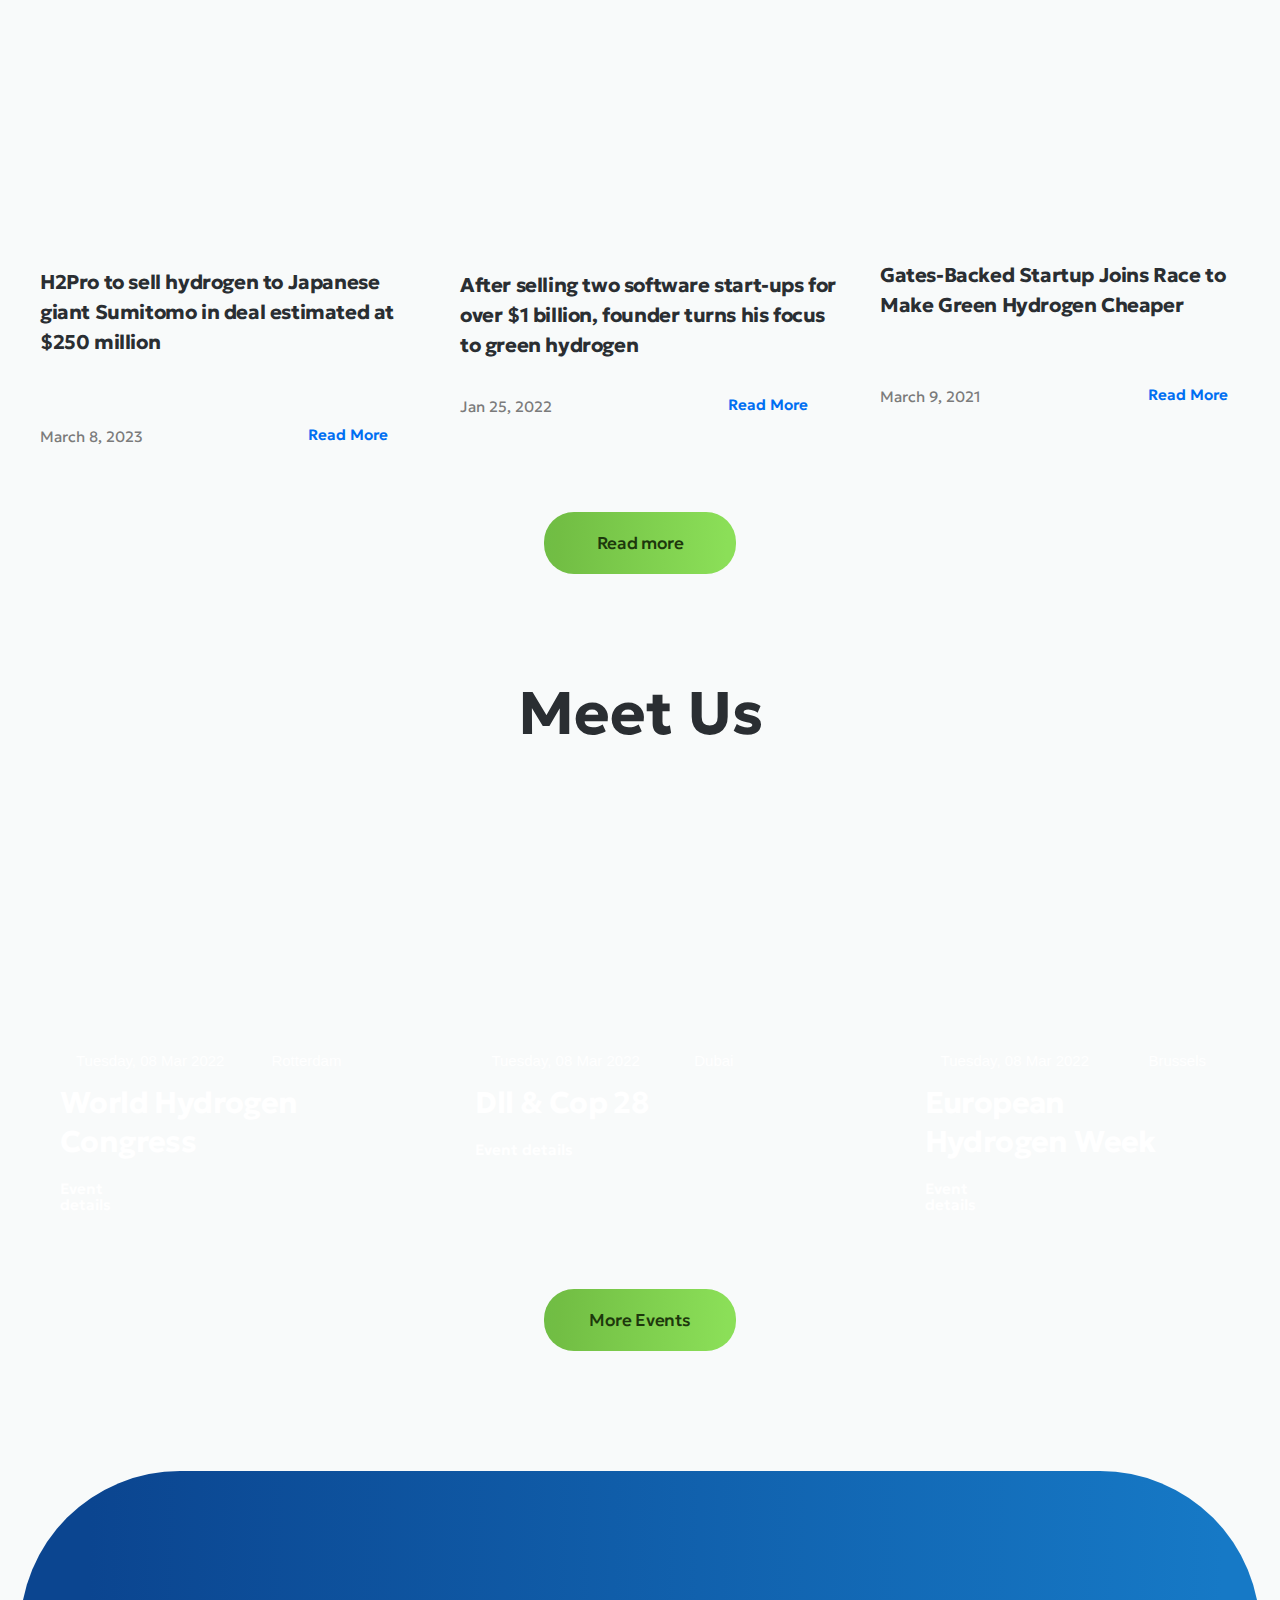
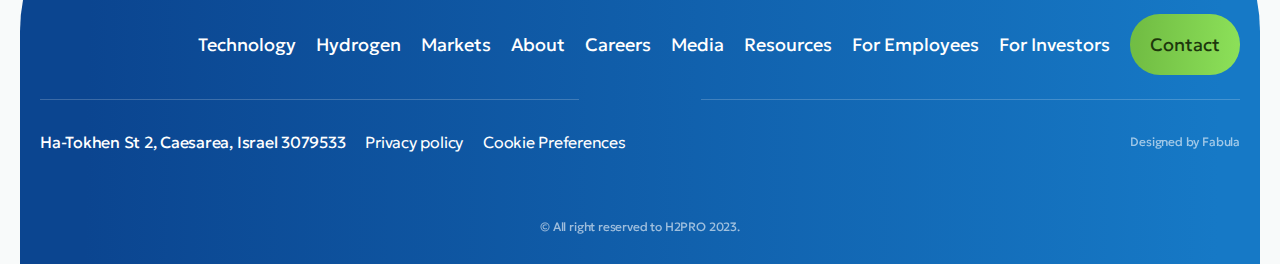
==== commit d80aa8c5: "news margin fix" ====
--- a/index.html
+++ b/index.html
@@ -1293,67 +1293,63 @@
                             srcset="https://cdn.builder.io/api/v1/image/assets/TEMP/f9fcabd6-c030-431a-af6e-516b9e32134c?apiKey=2d68b89ea352496b80fe17e5731dbd78&width=100 100w, https://cdn.builder.io/api/v1/image/assets/TEMP/f9fcabd6-c030-431a-af6e-516b9e32134c?apiKey=2d68b89ea352496b80fe17e5731dbd78&width=200 200w, https://cdn.builder.io/api/v1/image/assets/TEMP/f9fcabd6-c030-431a-af6e-516b9e32134c?apiKey=2d68b89ea352496b80fe17e5731dbd78&width=400 400w, https://cdn.builder.io/api/v1/image/assets/TEMP/f9fcabd6-c030-431a-af6e-516b9e32134c?apiKey=2d68b89ea352496b80fe17e5731dbd78&width=800 800w, https://cdn.builder.io/api/v1/image/assets/TEMP/f9fcabd6-c030-431a-af6e-516b9e32134c?apiKey=2d68b89ea352496b80fe17e5731dbd78&width=1200 1200w, https://cdn.builder.io/api/v1/image/assets/TEMP/f9fcabd6-c030-431a-af6e-516b9e32134c?apiKey=2d68b89ea352496b80fe17e5731dbd78&width=1600 1600w, https://cdn.builder.io/api/v1/image/assets/TEMP/f9fcabd6-c030-431a-af6e-516b9e32134c?apiKey=2d68b89ea352496b80fe17e5731dbd78&width=2000 2000w, https://cdn.builder.io/api/v1/image/assets/TEMP/f9fcabd6-c030-431a-af6e-516b9e32134c?apiKey=2d68b89ea352496b80fe17e5731dbd78&"
                             class="img-52"
                             />
-                            <div class="div-214">
+                            <img
+                                loading="lazy"
+                                srcset="https://cdn.builder.io/api/v1/image/assets/TEMP/80e2f598-7bd5-44ab-8c83-b423349114c0?apiKey=2d68b89ea352496b80fe17e5731dbd78&width=100 100w, https://cdn.builder.io/api/v1/image/assets/TEMP/80e2f598-7bd5-44ab-8c83-b423349114c0?apiKey=2d68b89ea352496b80fe17e5731dbd78&width=200 200w, https://cdn.builder.io/api/v1/image/assets/TEMP/80e2f598-7bd5-44ab-8c83-b423349114c0?apiKey=2d68b89ea352496b80fe17e5731dbd78&width=400 400w, https://cdn.builder.io/api/v1/image/assets/TEMP/80e2f598-7bd5-44ab-8c83-b423349114c0?apiKey=2d68b89ea352496b80fe17e5731dbd78&width=800 800w, https://cdn.builder.io/api/v1/image/assets/TEMP/80e2f598-7bd5-44ab-8c83-b423349114c0?apiKey=2d68b89ea352496b80fe17e5731dbd78&width=1200 1200w, https://cdn.builder.io/api/v1/image/assets/TEMP/80e2f598-7bd5-44ab-8c83-b423349114c0?apiKey=2d68b89ea352496b80fe17e5731dbd78&width=1600 1600w, https://cdn.builder.io/api/v1/image/assets/TEMP/80e2f598-7bd5-44ab-8c83-b423349114c0?apiKey=2d68b89ea352496b80fe17e5731dbd78&width=2000 2000w, https://cdn.builder.io/api/v1/image/assets/TEMP/80e2f598-7bd5-44ab-8c83-b423349114c0?apiKey=2d68b89ea352496b80fe17e5731dbd78&"
+                                class="img-54"
+                            />
+                            <div class="div-215">
+                                H2Pro to sell hydrogen to Japanese giant Sumitomo in deal
+                                estimated at $250 million
+                            </div>
+                            <img
+                                loading="lazy"
+                                src="https://cdn.builder.io/api/v1/image/assets/TEMP/7351c572-d35e-4faf-a2db-895f6d76cc3e?apiKey=2d68b89ea352496b80fe17e5731dbd78&"
+                                class="img-55"
+                            />
+                            <div class="div-216">
+                                <div class="div-217">March 8, 2023</div>
+                                <div class="div-218">
+                                <div class="div-219">Read More</div>
                                 <img
                                     loading="lazy"
-                                    srcset="https://cdn.builder.io/api/v1/image/assets/TEMP/80e2f598-7bd5-44ab-8c83-b423349114c0?apiKey=2d68b89ea352496b80fe17e5731dbd78&width=100 100w, https://cdn.builder.io/api/v1/image/assets/TEMP/80e2f598-7bd5-44ab-8c83-b423349114c0?apiKey=2d68b89ea352496b80fe17e5731dbd78&width=200 200w, https://cdn.builder.io/api/v1/image/assets/TEMP/80e2f598-7bd5-44ab-8c83-b423349114c0?apiKey=2d68b89ea352496b80fe17e5731dbd78&width=400 400w, https://cdn.builder.io/api/v1/image/assets/TEMP/80e2f598-7bd5-44ab-8c83-b423349114c0?apiKey=2d68b89ea352496b80fe17e5731dbd78&width=800 800w, https://cdn.builder.io/api/v1/image/assets/TEMP/80e2f598-7bd5-44ab-8c83-b423349114c0?apiKey=2d68b89ea352496b80fe17e5731dbd78&width=1200 1200w, https://cdn.builder.io/api/v1/image/assets/TEMP/80e2f598-7bd5-44ab-8c83-b423349114c0?apiKey=2d68b89ea352496b80fe17e5731dbd78&width=1600 1600w, https://cdn.builder.io/api/v1/image/assets/TEMP/80e2f598-7bd5-44ab-8c83-b423349114c0?apiKey=2d68b89ea352496b80fe17e5731dbd78&width=2000 2000w, https://cdn.builder.io/api/v1/image/assets/TEMP/80e2f598-7bd5-44ab-8c83-b423349114c0?apiKey=2d68b89ea352496b80fe17e5731dbd78&"
-                                    class="img-54"
+                                    src="https://cdn.builder.io/api/v1/image/assets/TEMP/5edd4e1a-42c9-4569-8724-bbfbadff2b0c?apiKey=2d68b89ea352496b80fe17e5731dbd78&"
+                                    class="img-56"
                                 />
-                                <div class="div-215">
-                                    H2Pro to sell hydrogen to Japanese giant Sumitomo in deal
-                                    estimated at $250 million
-                                </div>
+                                </div>
+                            </div>
+                        </div>
+                    </div>
+                    <div class="column-29">
+                        <div class="div-226">
+                            <img
+                            loading="lazy"
+                            srcset="https://cdn.builder.io/api/v1/image/assets/TEMP/d9ff5796-d11d-48db-ad7a-e968cecc50ef?apiKey=2d68b89ea352496b80fe17e5731dbd78&width=100 100w, https://cdn.builder.io/api/v1/image/assets/TEMP/d9ff5796-d11d-48db-ad7a-e968cecc50ef?apiKey=2d68b89ea352496b80fe17e5731dbd78&width=200 200w, https://cdn.builder.io/api/v1/image/assets/TEMP/d9ff5796-d11d-48db-ad7a-e968cecc50ef?apiKey=2d68b89ea352496b80fe17e5731dbd78&width=400 400w, https://cdn.builder.io/api/v1/image/assets/TEMP/d9ff5796-d11d-48db-ad7a-e968cecc50ef?apiKey=2d68b89ea352496b80fe17e5731dbd78&width=800 800w, https://cdn.builder.io/api/v1/image/assets/TEMP/d9ff5796-d11d-48db-ad7a-e968cecc50ef?apiKey=2d68b89ea352496b80fe17e5731dbd78&width=1200 1200w, https://cdn.builder.io/api/v1/image/assets/TEMP/d9ff5796-d11d-48db-ad7a-e968cecc50ef?apiKey=2d68b89ea352496b80fe17e5731dbd78&width=1600 1600w, https://cdn.builder.io/api/v1/image/assets/TEMP/d9ff5796-d11d-48db-ad7a-e968cecc50ef?apiKey=2d68b89ea352496b80fe17e5731dbd78&width=2000 2000w, https://cdn.builder.io/api/v1/image/assets/TEMP/d9ff5796-d11d-48db-ad7a-e968cecc50ef?apiKey=2d68b89ea352496b80fe17e5731dbd78&"
+                            class="img-53"
+                            />
+                            <img
+                                loading="lazy"
+                                srcset="https://cdn.builder.io/api/v1/image/assets/TEMP/2096f24c-540c-4188-b177-cac079343ec7?apiKey=2d68b89ea352496b80fe17e5731dbd78&width=100 100w, https://cdn.builder.io/api/v1/image/assets/TEMP/2096f24c-540c-4188-b177-cac079343ec7?apiKey=2d68b89ea352496b80fe17e5731dbd78&width=200 200w, https://cdn.builder.io/api/v1/image/assets/TEMP/2096f24c-540c-4188-b177-cac079343ec7?apiKey=2d68b89ea352496b80fe17e5731dbd78&width=400 400w, https://cdn.builder.io/api/v1/image/assets/TEMP/2096f24c-540c-4188-b177-cac079343ec7?apiKey=2d68b89ea352496b80fe17e5731dbd78&width=800 800w, https://cdn.builder.io/api/v1/image/assets/TEMP/2096f24c-540c-4188-b177-cac079343ec7?apiKey=2d68b89ea352496b80fe17e5731dbd78&width=1200 1200w, https://cdn.builder.io/api/v1/image/assets/TEMP/2096f24c-540c-4188-b177-cac079343ec7?apiKey=2d68b89ea352496b80fe17e5731dbd78&width=1600 1600w, https://cdn.builder.io/api/v1/image/assets/TEMP/2096f24c-540c-4188-b177-cac079343ec7?apiKey=2d68b89ea352496b80fe17e5731dbd78&width=2000 2000w, https://cdn.builder.io/api/v1/image/assets/TEMP/2096f24c-540c-4188-b177-cac079343ec7?apiKey=2d68b89ea352496b80fe17e5731dbd78&"
+                                class="img-57"
+                            />
+                            <div class="div-221">
+                                After selling two software start-ups for over $1 billion,
+                                founder turns his focus to green hydrogen
+                            </div>
+                            <img
+                                loading="lazy"
+                                src="https://cdn.builder.io/api/v1/image/assets/TEMP/6160f905-fb4f-4a37-9b58-d26d328aa1d5?apiKey=2d68b89ea352496b80fe17e5731dbd78&"
+                                class="img-58"
+                            />
+                            <div class="div-222">
+                                <div class="div-223">Jan 25, 2022</div>
+                                <div class="div-224">
+                                <div class="div-225">Read More</div>
                                 <img
                                     loading="lazy"
-                                    src="https://cdn.builder.io/api/v1/image/assets/TEMP/7351c572-d35e-4faf-a2db-895f6d76cc3e?apiKey=2d68b89ea352496b80fe17e5731dbd78&"
-                                    class="img-55"
+                                    src="https://cdn.builder.io/api/v1/image/assets/TEMP/5960ee85-5dc7-4ea8-9eb4-1821d25cbb5c?apiKey=2d68b89ea352496b80fe17e5731dbd78&"
+                                    class="img-59"
                                 />
-                                <div class="div-216">
-                                    <div class="div-217">March 8, 2023</div>
-                                    <div class="div-218">
-                                    <div class="div-219">Read More</div>
-                                    <img
-                                        loading="lazy"
-                                        src="https://cdn.builder.io/api/v1/image/assets/TEMP/5edd4e1a-42c9-4569-8724-bbfbadff2b0c?apiKey=2d68b89ea352496b80fe17e5731dbd78&"
-                                        class="img-56"
-                                    />
-                                    </div>
-                                </div>
-                            </div>
-                        </div>
-                    </div>
-                    <div class="column-29">
-                        <div class="div-226">
-                            <img
-                            loading="lazy"
-                            srcset="https://cdn.builder.io/api/v1/image/assets/TEMP/d9ff5796-d11d-48db-ad7a-e968cecc50ef?apiKey=2d68b89ea352496b80fe17e5731dbd78&width=100 100w, https://cdn.builder.io/api/v1/image/assets/TEMP/d9ff5796-d11d-48db-ad7a-e968cecc50ef?apiKey=2d68b89ea352496b80fe17e5731dbd78&width=200 200w, https://cdn.builder.io/api/v1/image/assets/TEMP/d9ff5796-d11d-48db-ad7a-e968cecc50ef?apiKey=2d68b89ea352496b80fe17e5731dbd78&width=400 400w, https://cdn.builder.io/api/v1/image/assets/TEMP/d9ff5796-d11d-48db-ad7a-e968cecc50ef?apiKey=2d68b89ea352496b80fe17e5731dbd78&width=800 800w, https://cdn.builder.io/api/v1/image/assets/TEMP/d9ff5796-d11d-48db-ad7a-e968cecc50ef?apiKey=2d68b89ea352496b80fe17e5731dbd78&width=1200 1200w, https://cdn.builder.io/api/v1/image/assets/TEMP/d9ff5796-d11d-48db-ad7a-e968cecc50ef?apiKey=2d68b89ea352496b80fe17e5731dbd78&width=1600 1600w, https://cdn.builder.io/api/v1/image/assets/TEMP/d9ff5796-d11d-48db-ad7a-e968cecc50ef?apiKey=2d68b89ea352496b80fe17e5731dbd78&width=2000 2000w, https://cdn.builder.io/api/v1/image/assets/TEMP/d9ff5796-d11d-48db-ad7a-e968cecc50ef?apiKey=2d68b89ea352496b80fe17e5731dbd78&"
-                            class="img-53"
-                            />
-                            <div class="div-220">
-                                <img
-                                    loading="lazy"
-                                    srcset="https://cdn.builder.io/api/v1/image/assets/TEMP/2096f24c-540c-4188-b177-cac079343ec7?apiKey=2d68b89ea352496b80fe17e5731dbd78&width=100 100w, https://cdn.builder.io/api/v1/image/assets/TEMP/2096f24c-540c-4188-b177-cac079343ec7?apiKey=2d68b89ea352496b80fe17e5731dbd78&width=200 200w, https://cdn.builder.io/api/v1/image/assets/TEMP/2096f24c-540c-4188-b177-cac079343ec7?apiKey=2d68b89ea352496b80fe17e5731dbd78&width=400 400w, https://cdn.builder.io/api/v1/image/assets/TEMP/2096f24c-540c-4188-b177-cac079343ec7?apiKey=2d68b89ea352496b80fe17e5731dbd78&width=800 800w, https://cdn.builder.io/api/v1/image/assets/TEMP/2096f24c-540c-4188-b177-cac079343ec7?apiKey=2d68b89ea352496b80fe17e5731dbd78&width=1200 1200w, https://cdn.builder.io/api/v1/image/assets/TEMP/2096f24c-540c-4188-b177-cac079343ec7?apiKey=2d68b89ea352496b80fe17e5731dbd78&width=1600 1600w, https://cdn.builder.io/api/v1/image/assets/TEMP/2096f24c-540c-4188-b177-cac079343ec7?apiKey=2d68b89ea352496b80fe17e5731dbd78&width=2000 2000w, https://cdn.builder.io/api/v1/image/assets/TEMP/2096f24c-540c-4188-b177-cac079343ec7?apiKey=2d68b89ea352496b80fe17e5731dbd78&"
-                                    class="img-57"
-                                />
-                                <div class="div-221">
-                                    After selling two software start-ups for over $1 billion,
-                                    founder turns his focus to green hydrogen
-                                </div>
-                                <img
-                                    loading="lazy"
-                                    src="https://cdn.builder.io/api/v1/image/assets/TEMP/6160f905-fb4f-4a37-9b58-d26d328aa1d5?apiKey=2d68b89ea352496b80fe17e5731dbd78&"
-                                    class="img-58"
-                                />
-                                <div class="div-222">
-                                    <div class="div-223">Jan 25, 2022</div>
-                                    <div class="div-224">
-                                    <div class="div-225">Read More</div>
-                                    <img
-                                        loading="lazy"
-                                        src="https://cdn.builder.io/api/v1/image/assets/TEMP/5960ee85-5dc7-4ea8-9eb4-1821d25cbb5c?apiKey=2d68b89ea352496b80fe17e5731dbd78&"
-                                        class="img-59"
-                                    />
-                                    </div>
                                 </div>
                             </div>
                         </div>
--- a/styles/style.css
+++ b/styles/style.css
@@ -4309,6 +4309,9 @@
                 width: 100%;
             }
             }
+            .column-29 > div img + img {
+                margin-top: 36px;
+            }
             .div-226 {
             display: flex;
             margin-top: 153px;
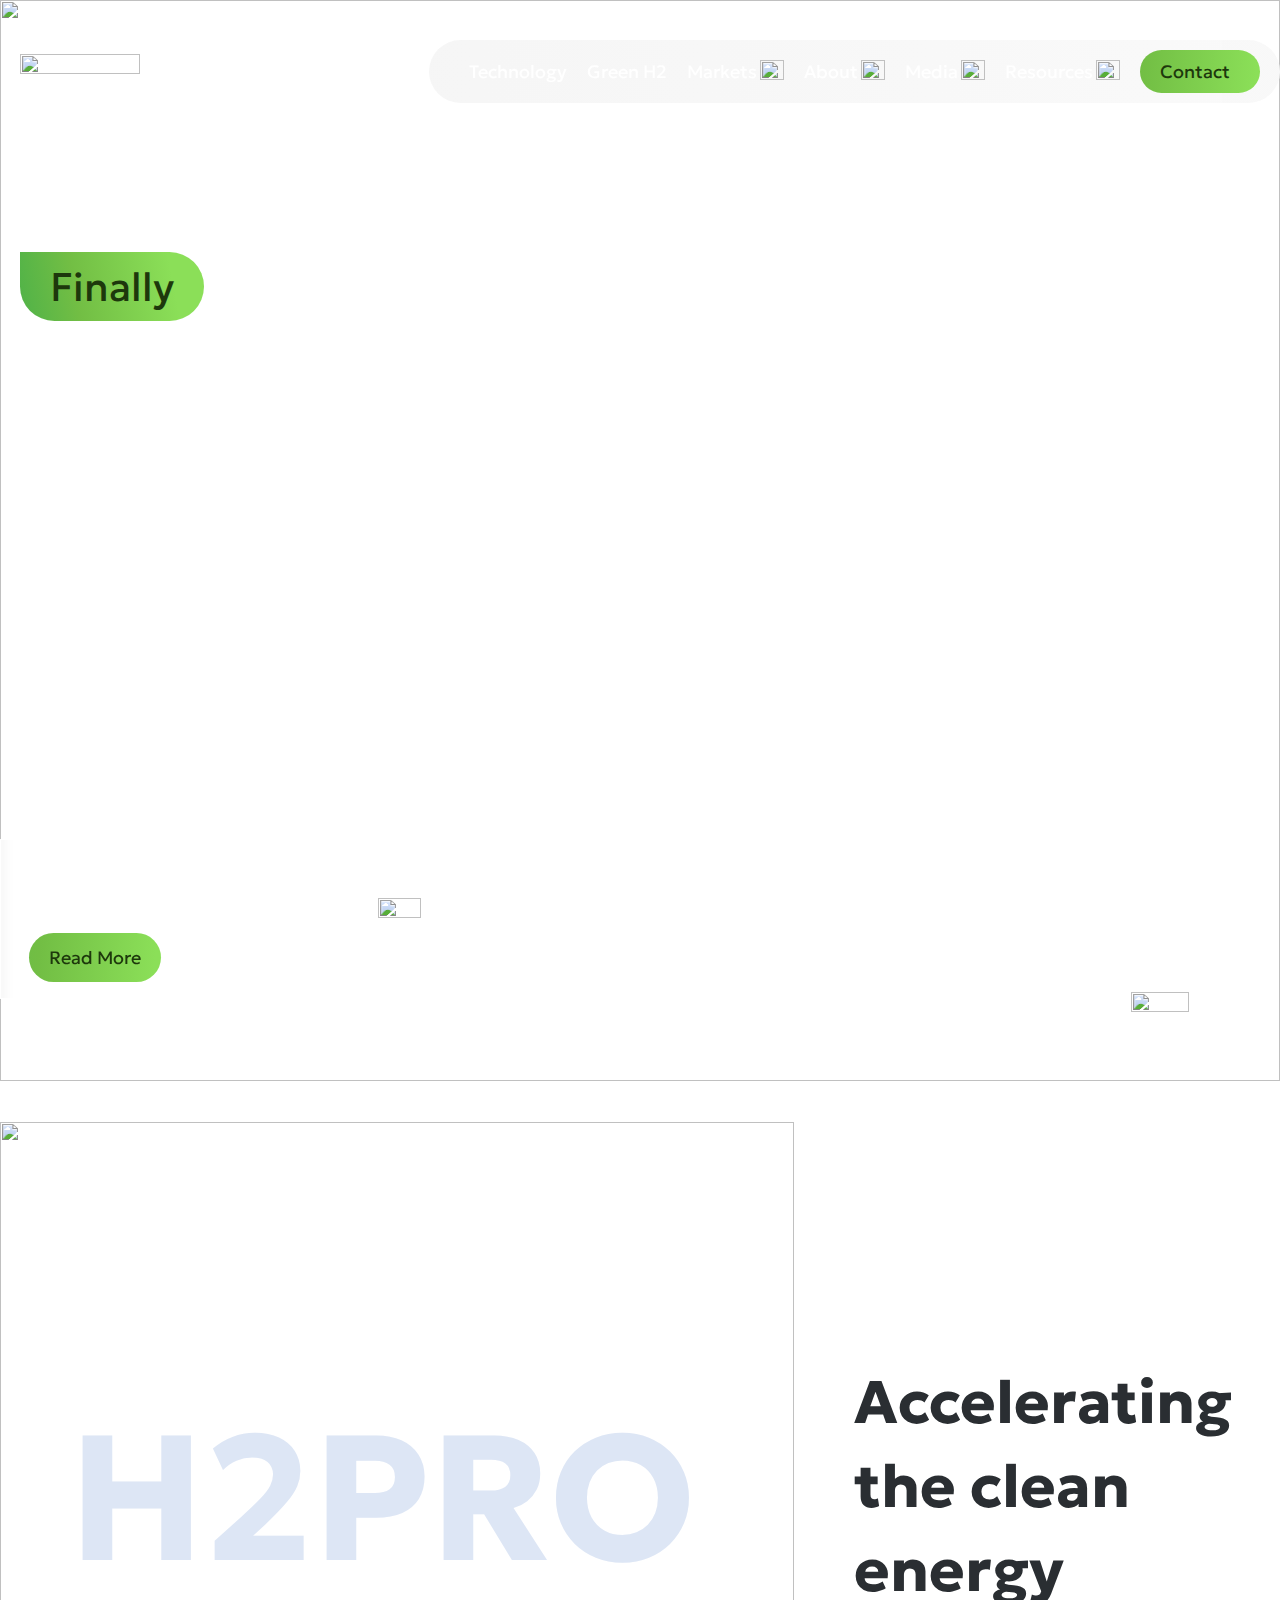
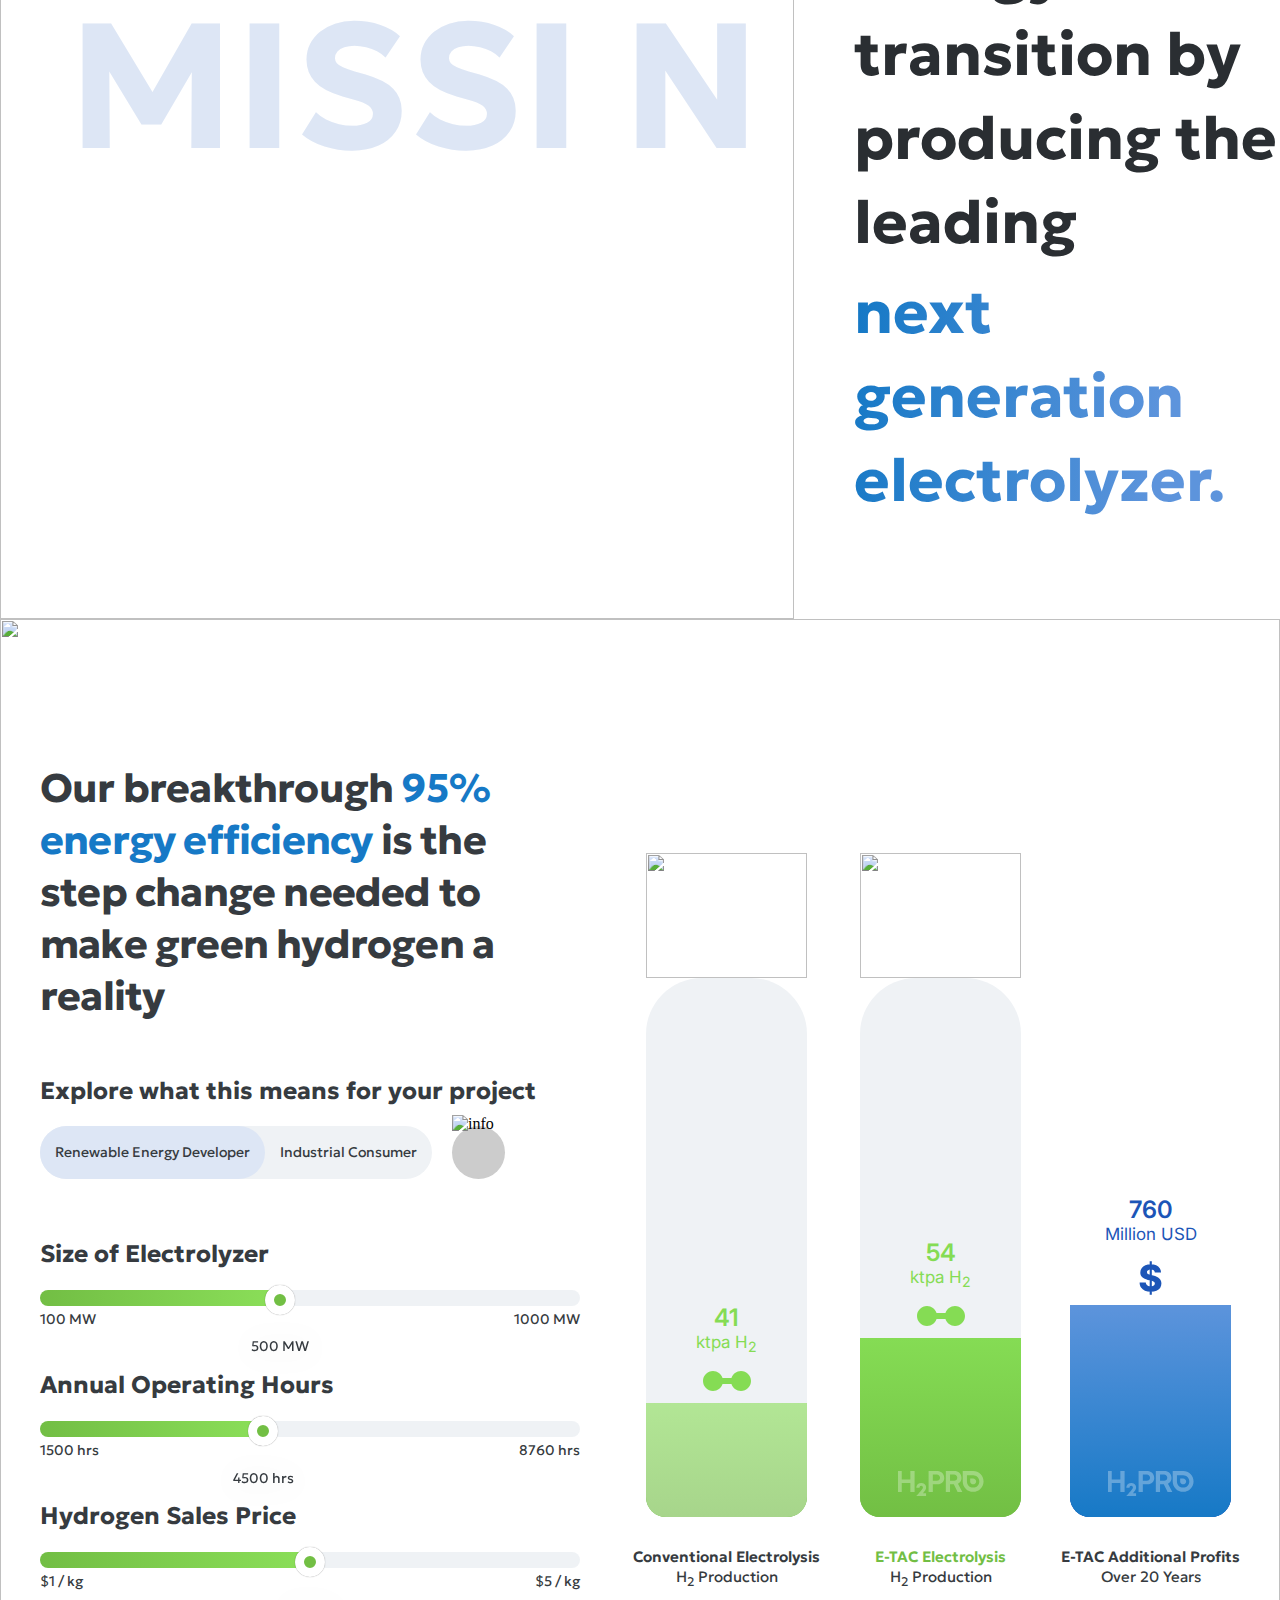
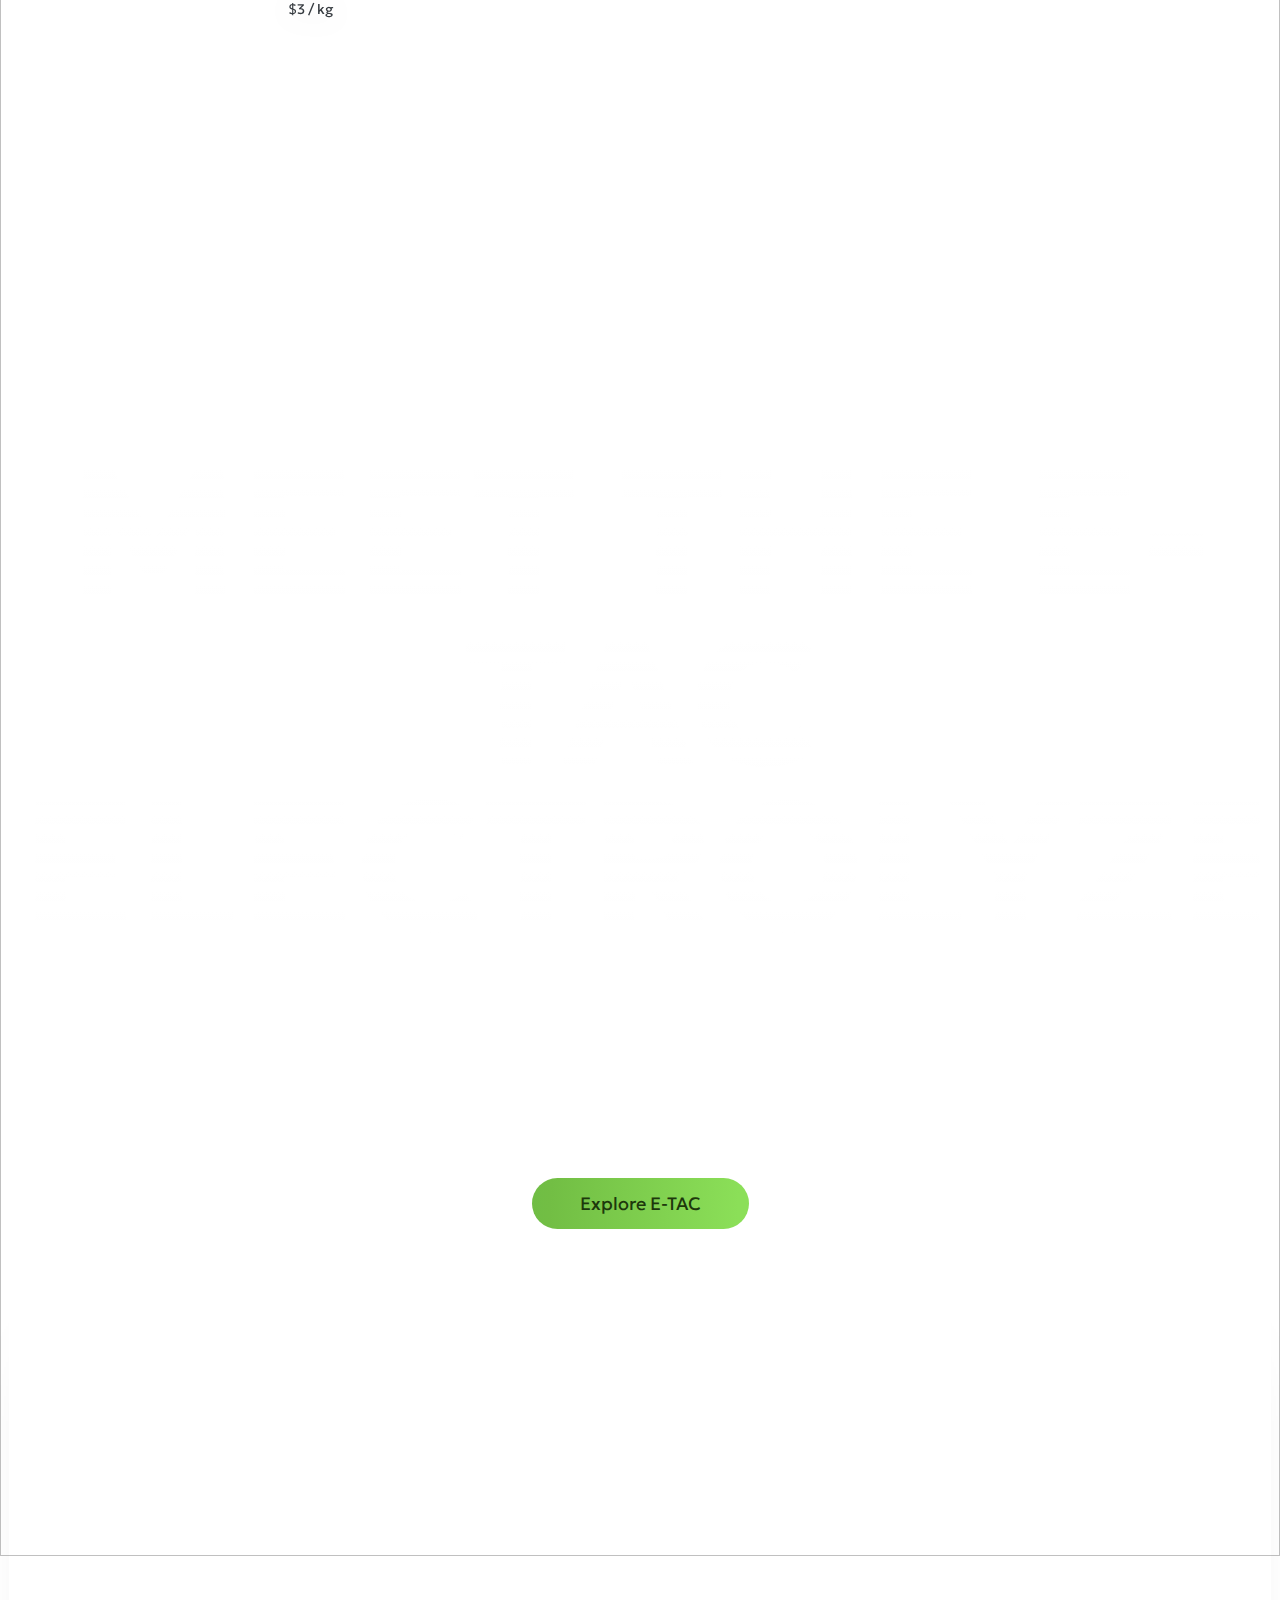
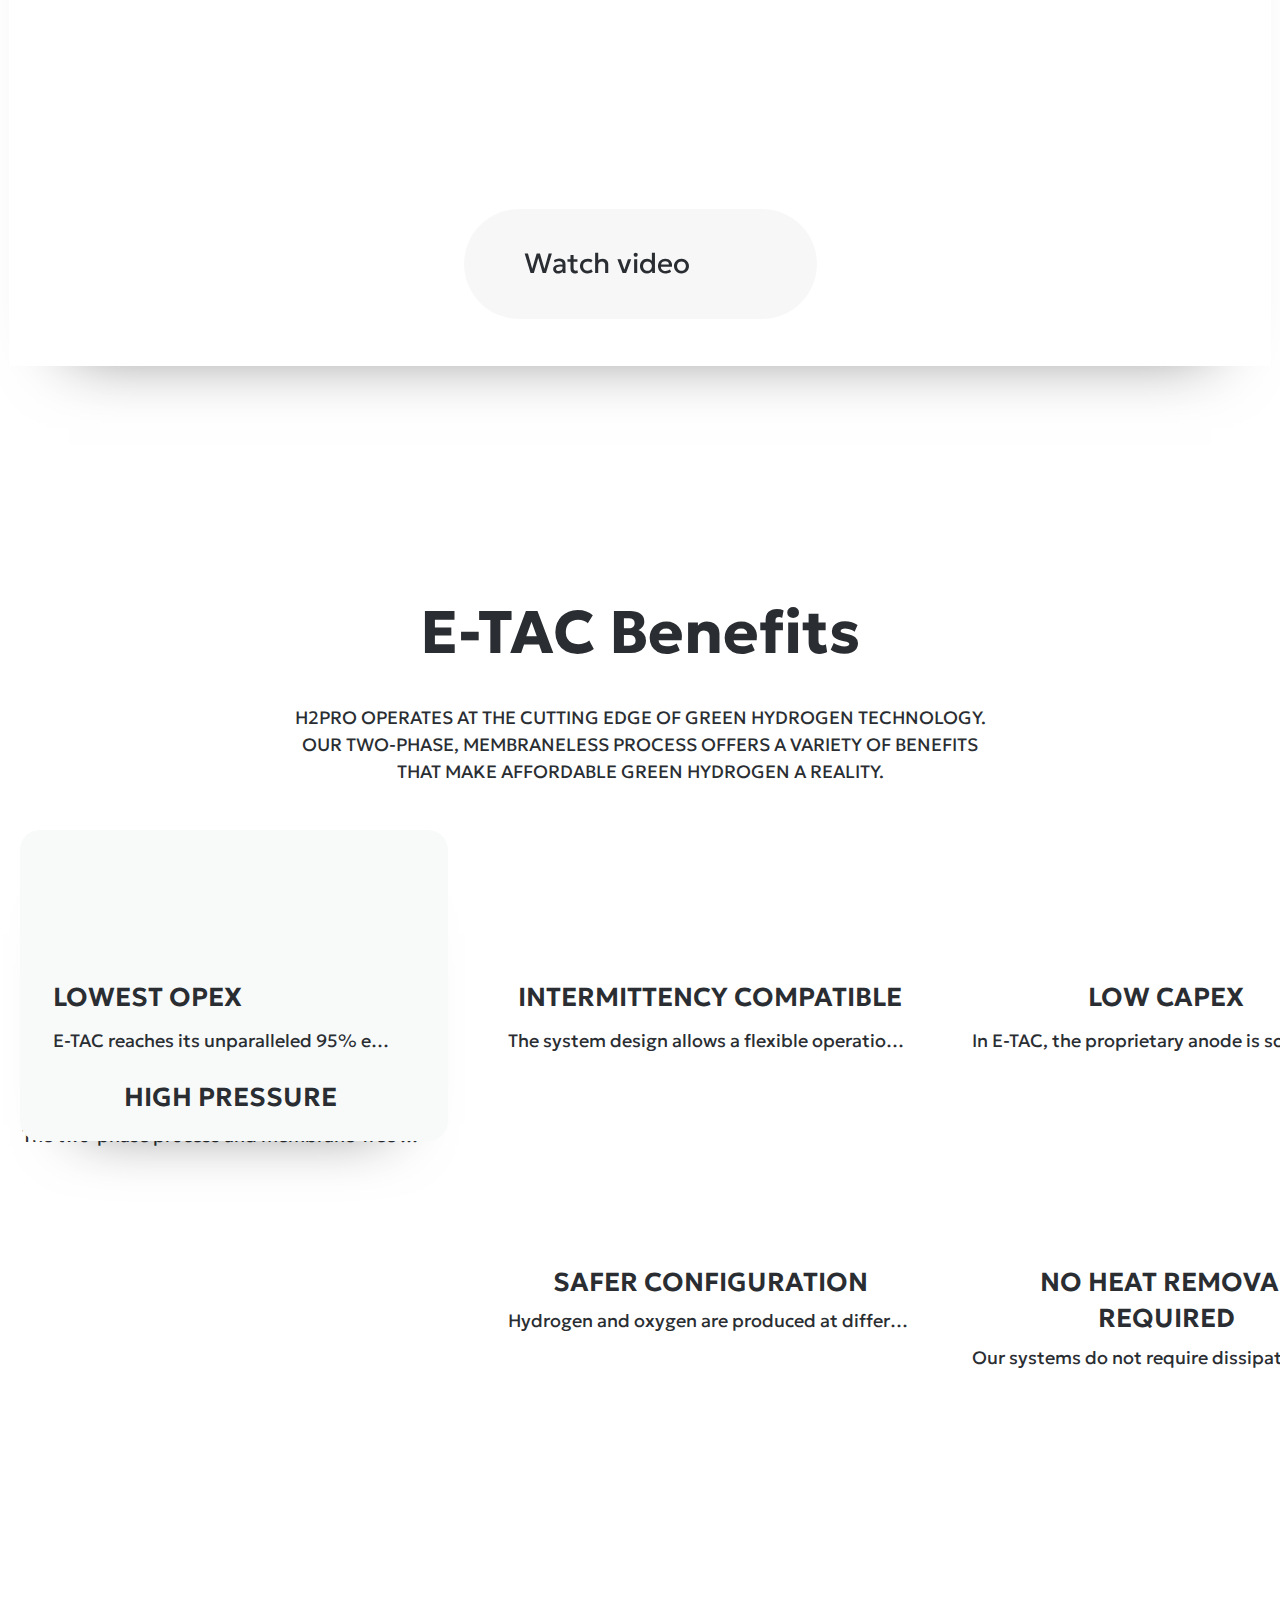
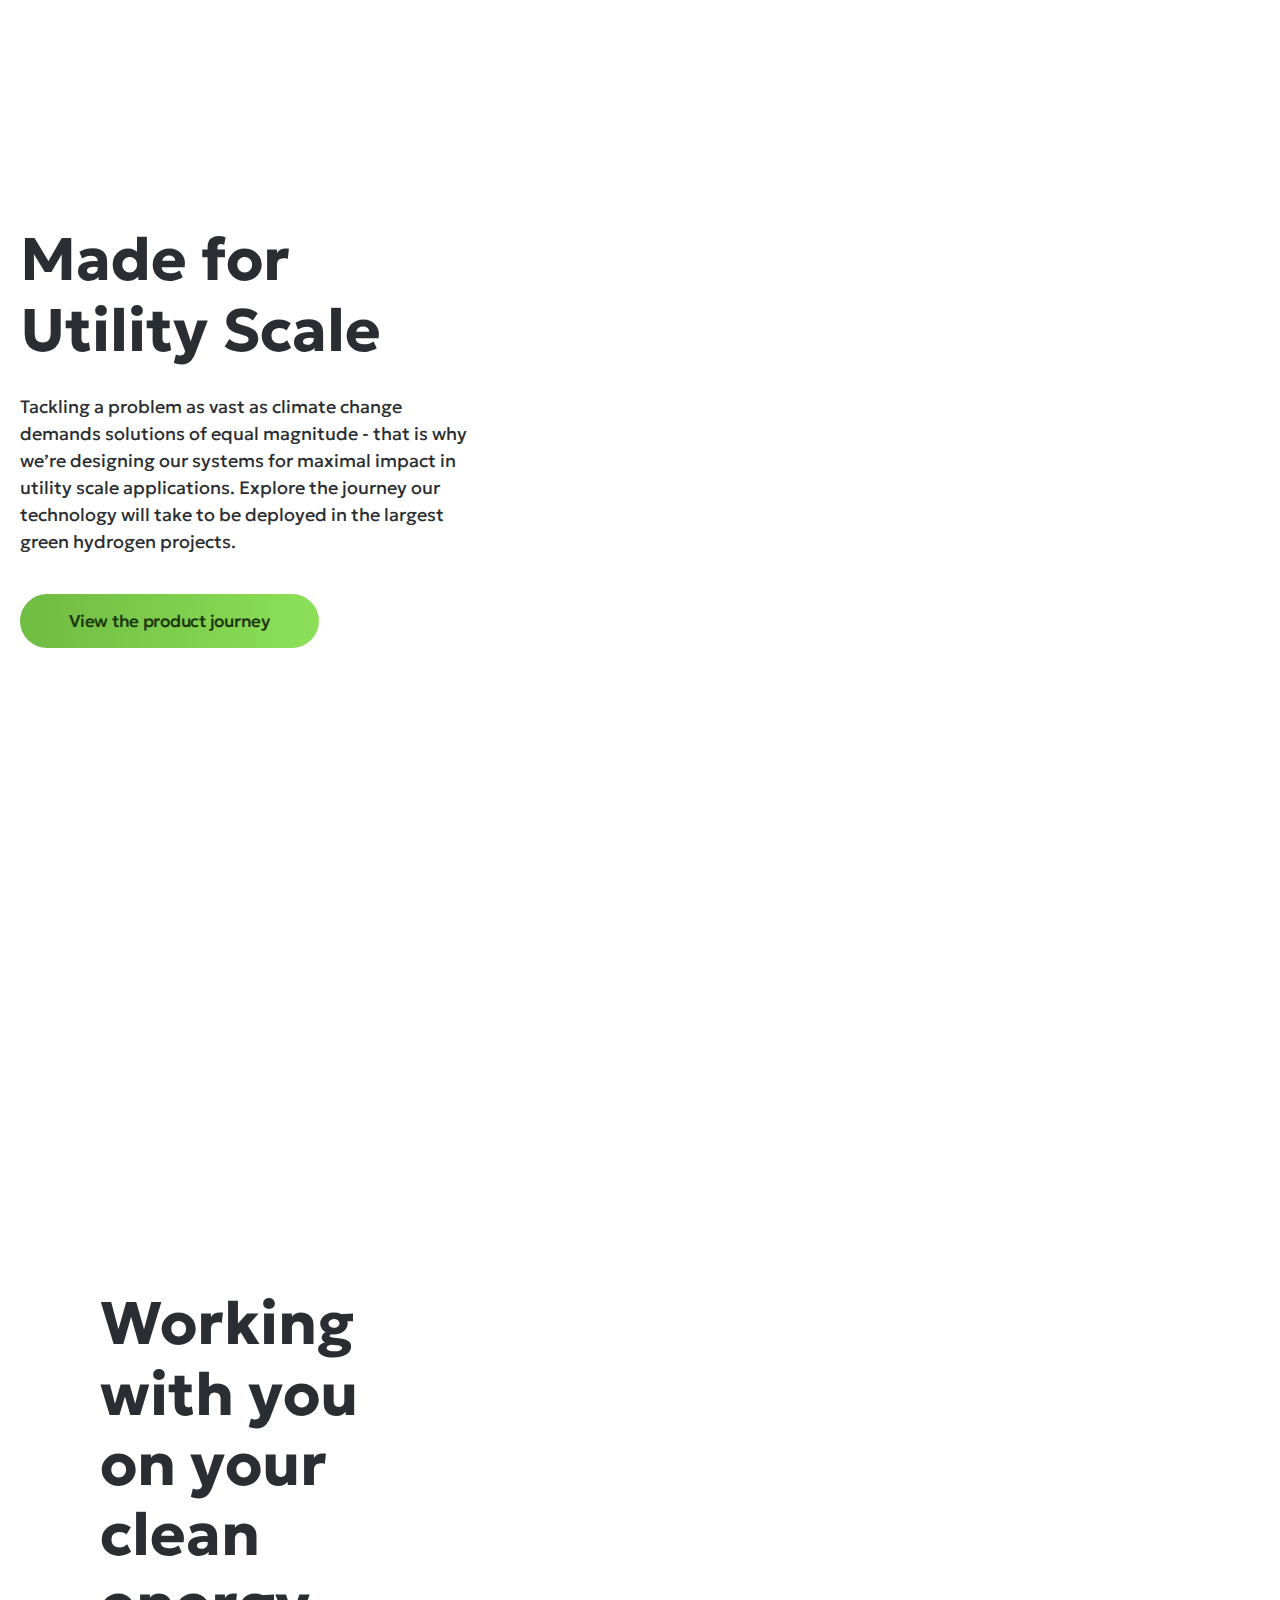
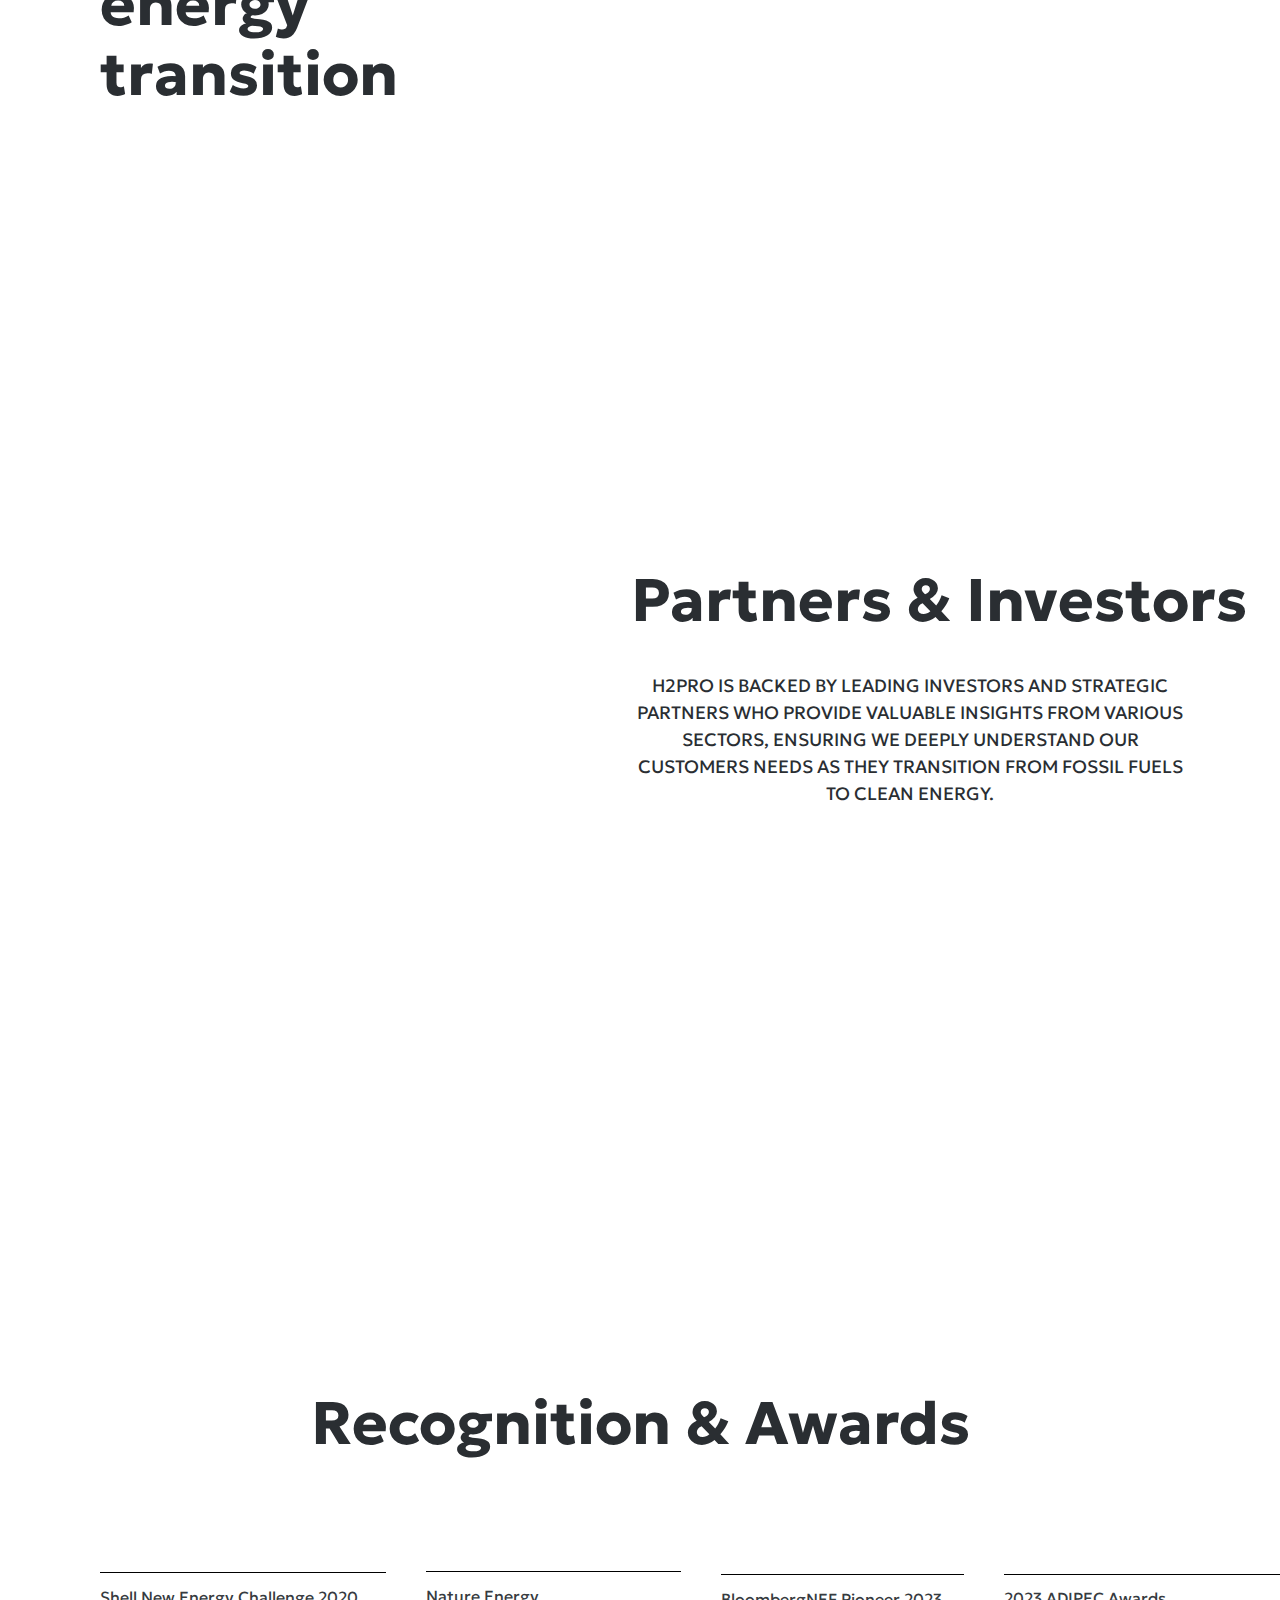
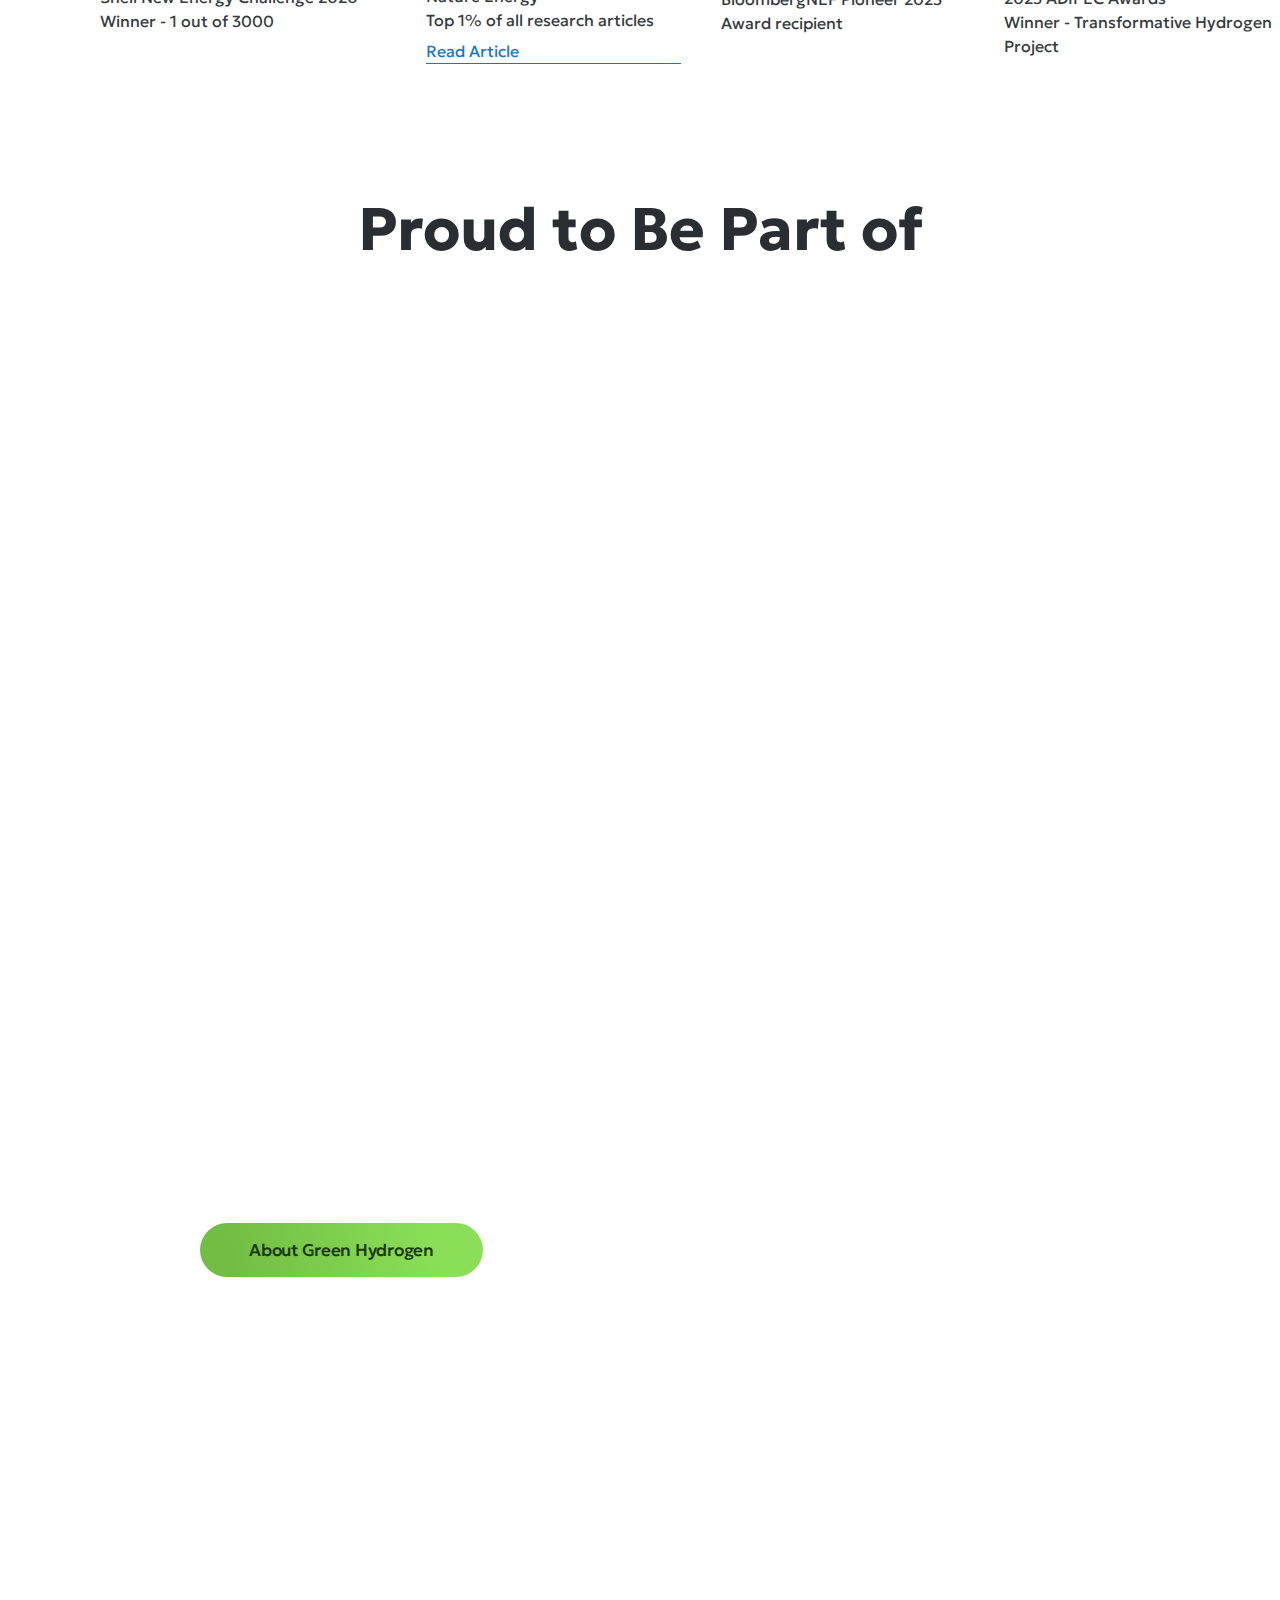
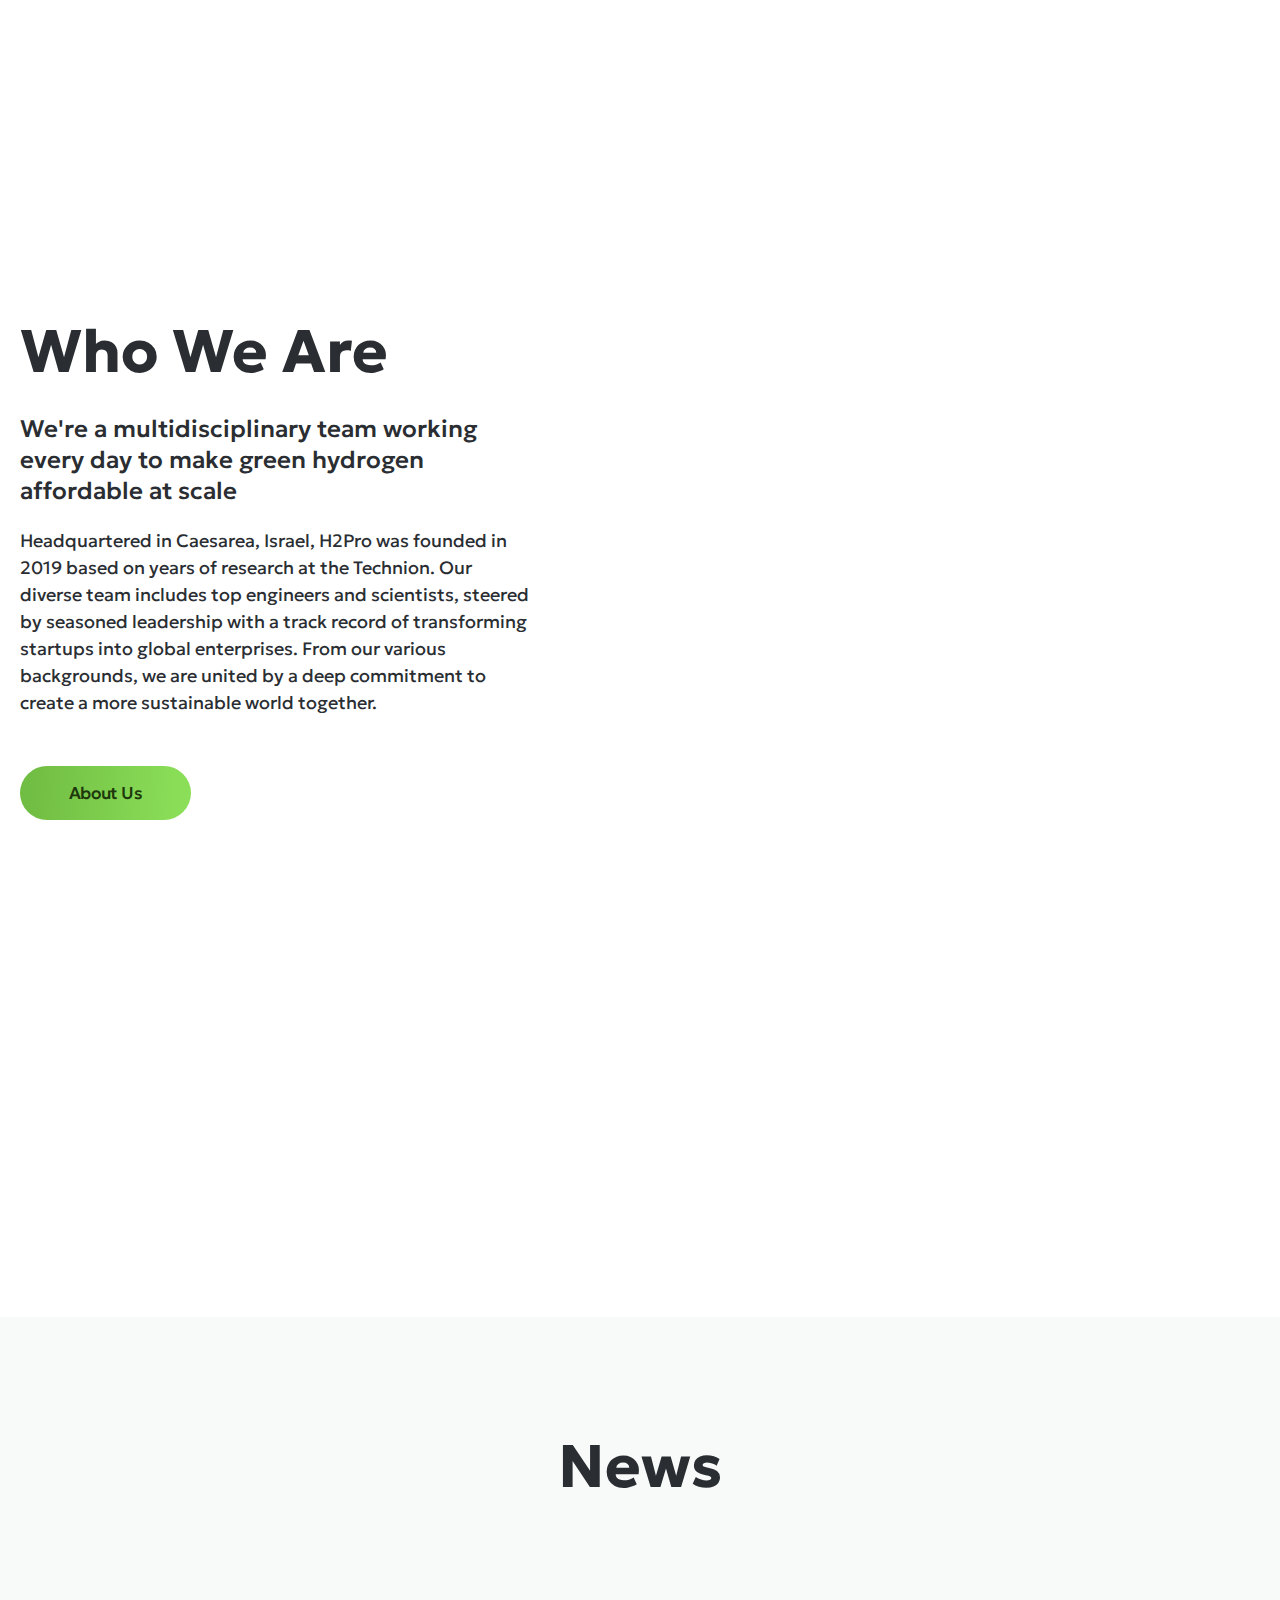
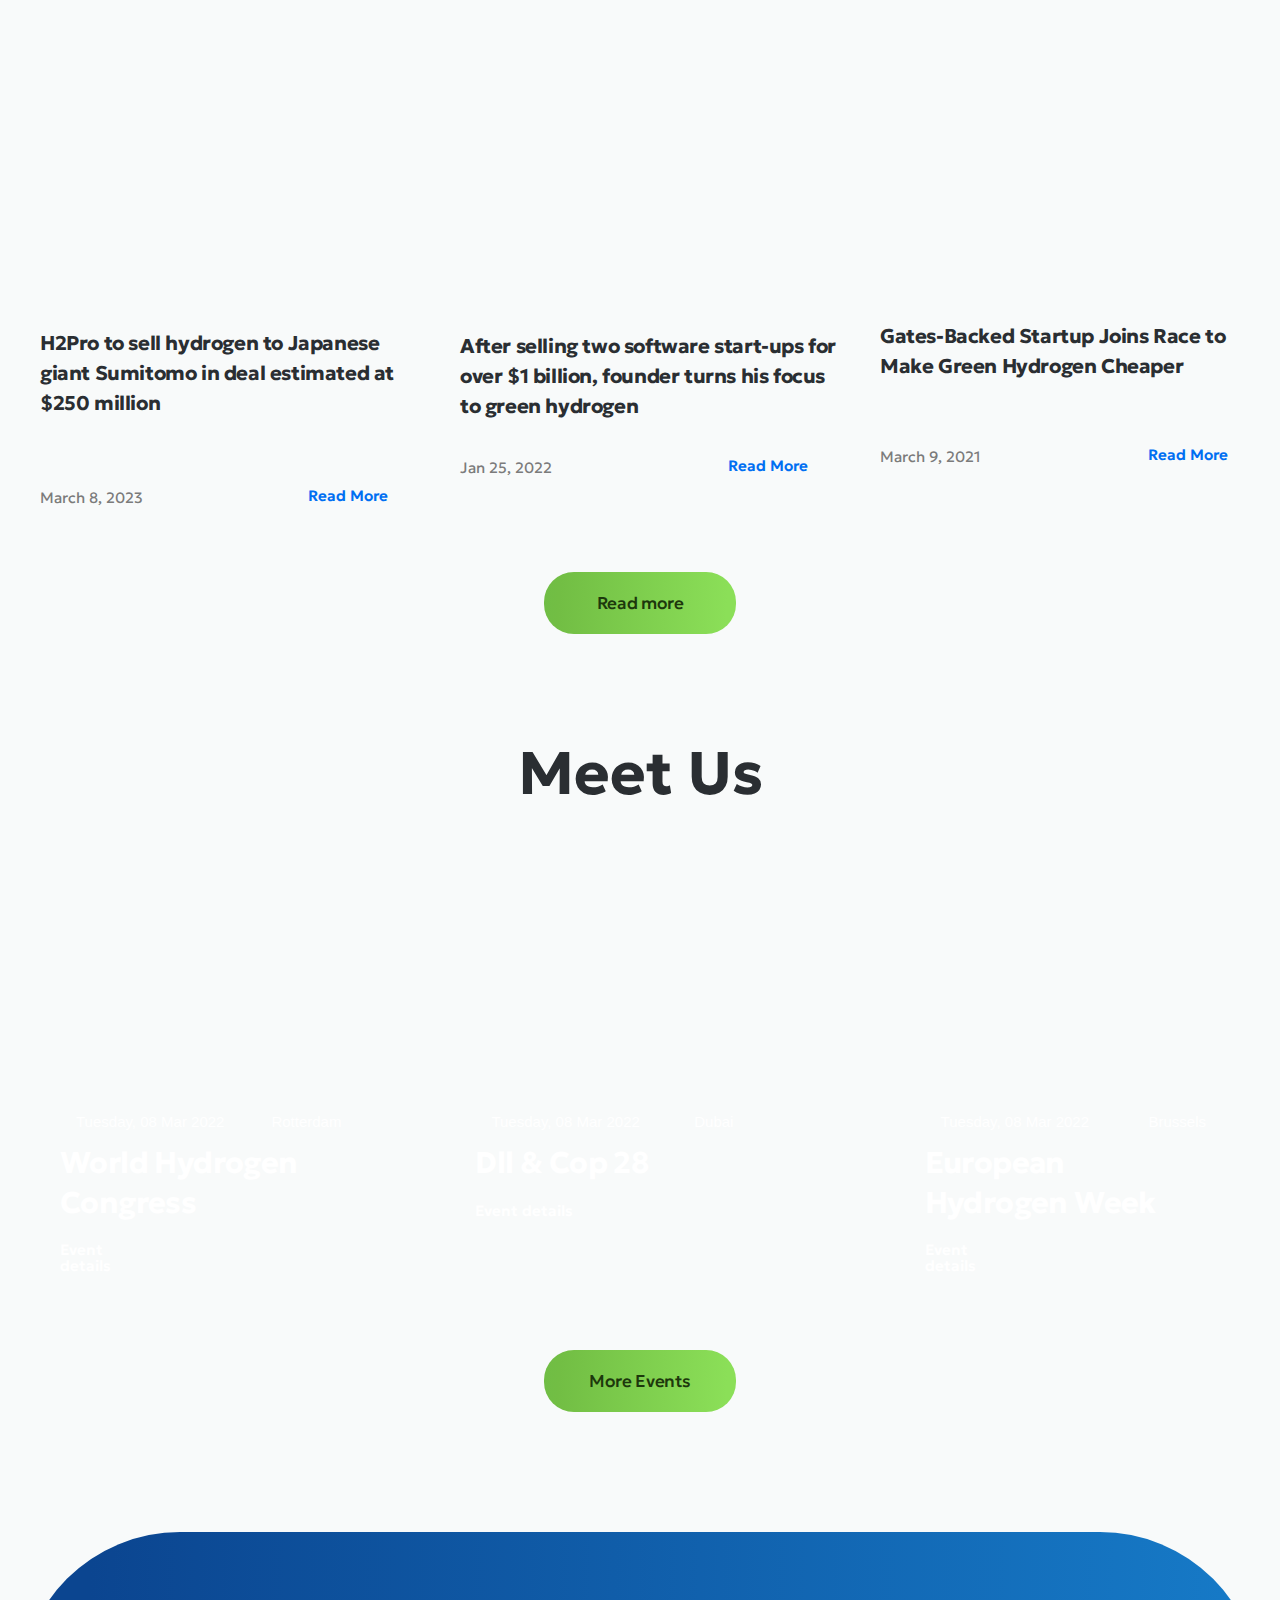
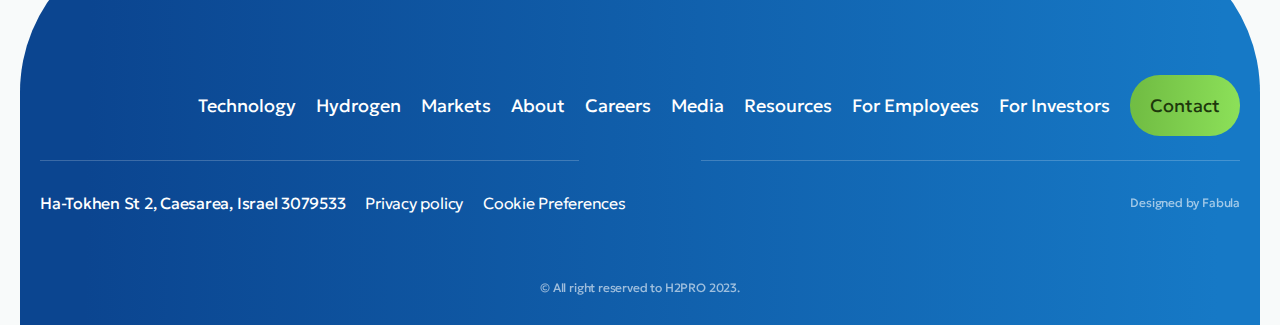
==== commit 2013fe40: "windmill img src to jpg" ====
--- a/index.html
+++ b/index.html
@@ -1224,7 +1224,7 @@
             </div>
             <div class="div-190">
                 <div class="img">
-                    <img loading="lazy" src="windmill.svg" />
+                    <img loading="lazy" src="windmill.jpg" />
                 </div>
             <div class="div-191">Why Green Hydrogen?</div>
             <div class="div-192">
--- a/styles/style.css
+++ b/styles/style.css
@@ -2084,8 +2084,9 @@
                 ),
                 linear-gradient(79deg, #2fb219 -20.68%, #8bdf58 80.36%);
             align-self: center;
-            margin-top: 41px;
-            width: 217px;
+            margin-top: 40px;
+            margin-bottom: 40px;
+            min-width: 217px;
             max-width: 100%;
             padding: 14px 20px;
             font: 400 18px/130% Geologica, sans-serif;
@@ -2717,13 +2718,13 @@
             }
             }
             .div-135 {
-            align-self: center;
-            display: flex;
-            margin-top: 181px;
-            width: 100%;
-            max-width: 1721px;
-            flex-direction: column;
-            padding: 0 20px;
+                align-self: center;
+                display: flex;
+                margin-top: 181px;
+                width: 100%;
+                max-width: 100%;
+                flex-direction: column;
+                padding: 0 0px 0 100px;
             }
             @media (max-width: 991px) {
             .div-135 {
@@ -2747,11 +2748,11 @@
             }
             }
             .div-137 {
-            display: flex;
-            flex-grow: 1;
-            flex-basis: 0%;
-            flex-direction: column;
-            margin: auto 0;
+                display: flex;
+                flex-grow: 1;
+                flex-basis: 100%;
+                flex-direction: column;
+                margin: auto 0;
             }
             @media (max-width: 991px) {
             .div-137 {
@@ -2824,6 +2825,7 @@
             }
             .div-141 {
             align-self: stretch;
+            max-width: 900px;
             }
             @media (max-width: 991px) {
             .div-141 {
@@ -2831,8 +2833,14 @@
             }
             }
             .div-142 {
-            gap: 20px;
-            display: flex;
+                overflow: hidden;
+                gap: 20px;
+                display: flex;
+                flex-direction: row;
+                flex-wrap: nowrap;
+                align-content: stretch;
+                justify-content: flex-start;
+                align-items: stretch;
             }
             @media (max-width: 991px) {
             .div-142 {
@@ -2842,15 +2850,18 @@
             }
             }
             .column-13 {
-            display: flex;
-            flex-direction: column;
-            line-height: normal;
-            width: 59%;
-            margin-left: 0px;
-            }
+                display: flex;
+                flex-direction: column;
+                line-height: normal;
+                flex: 1 0 60%;
+                margin-left: 0px;
+                border-radius: 30px;
+                overflow: hidden;
+            }
+            
             @media (max-width: 991px) {
             .column-13 {
-                width: 100%;
+                flex: 1 0 100%;
             }
             }
             .div-143 {
@@ -2926,15 +2937,17 @@
             max-width: 100%;
             }
             .column-14 {
-            display: flex;
-            flex-direction: column;
-            line-height: normal;
-            width: 41%;
-            margin-left: 20px;
+                display: flex;
+                flex-direction: column;
+                line-height: normal;
+                margin-left: 0px;
+                flex: 0 1 40%;
+                border-radius: 30px 0 0 30px;
+                overflow: hidden;
             }
             @media (max-width: 991px) {
             .column-14 {
-                width: 100%;
+                flex: 1 0 100%;
             }
             }
             .div-149 {
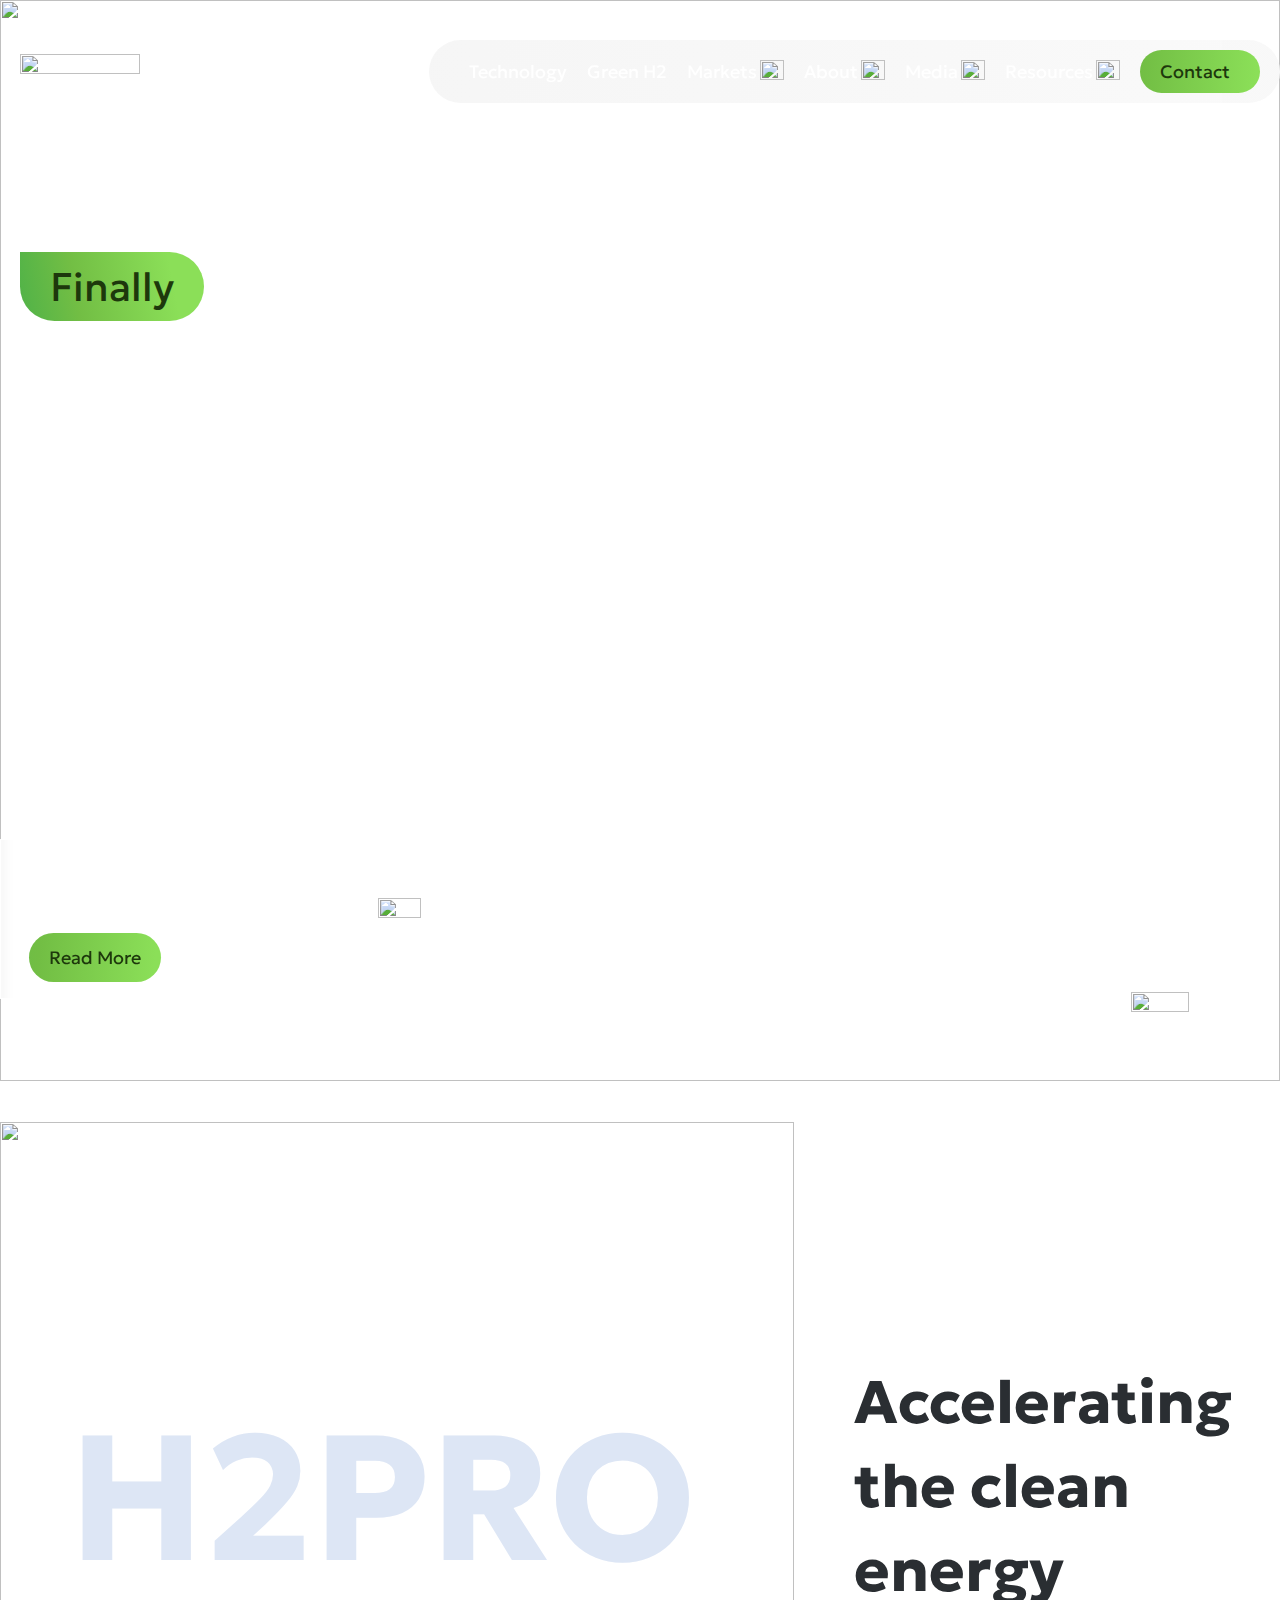
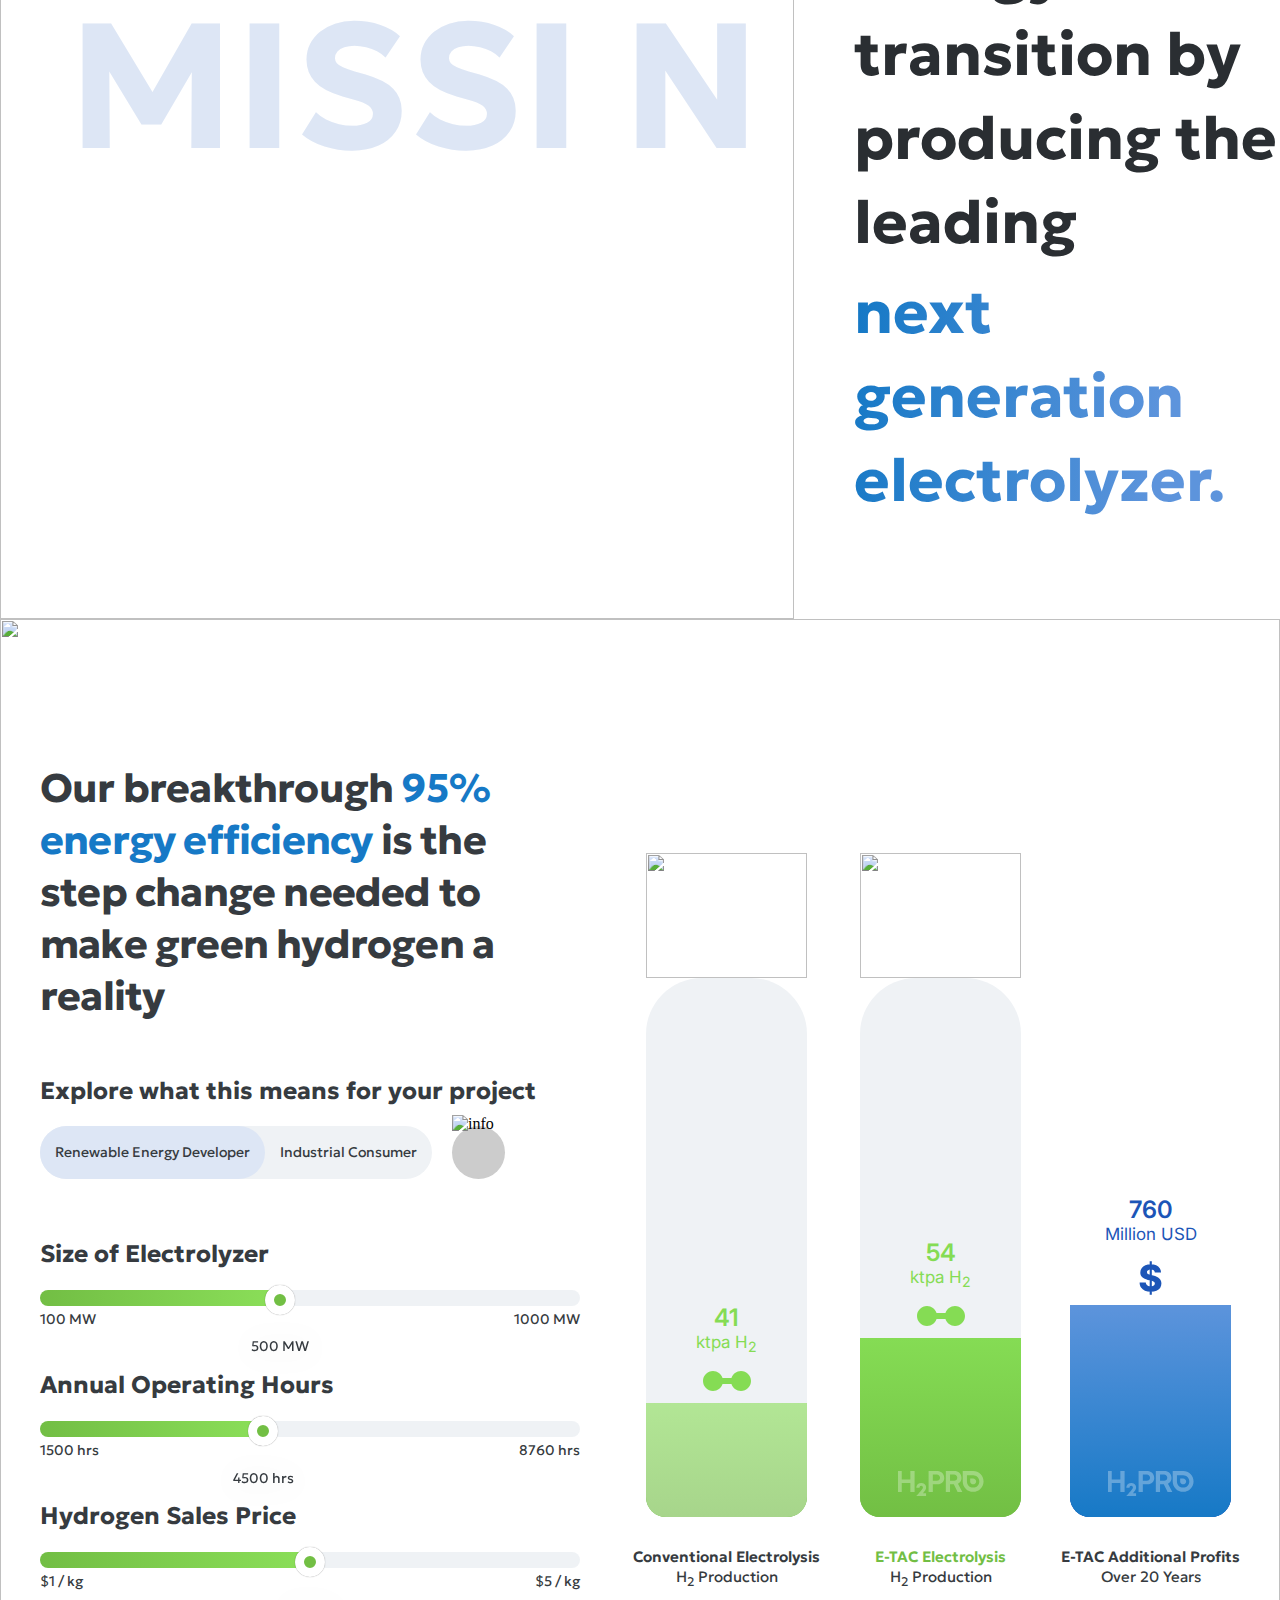
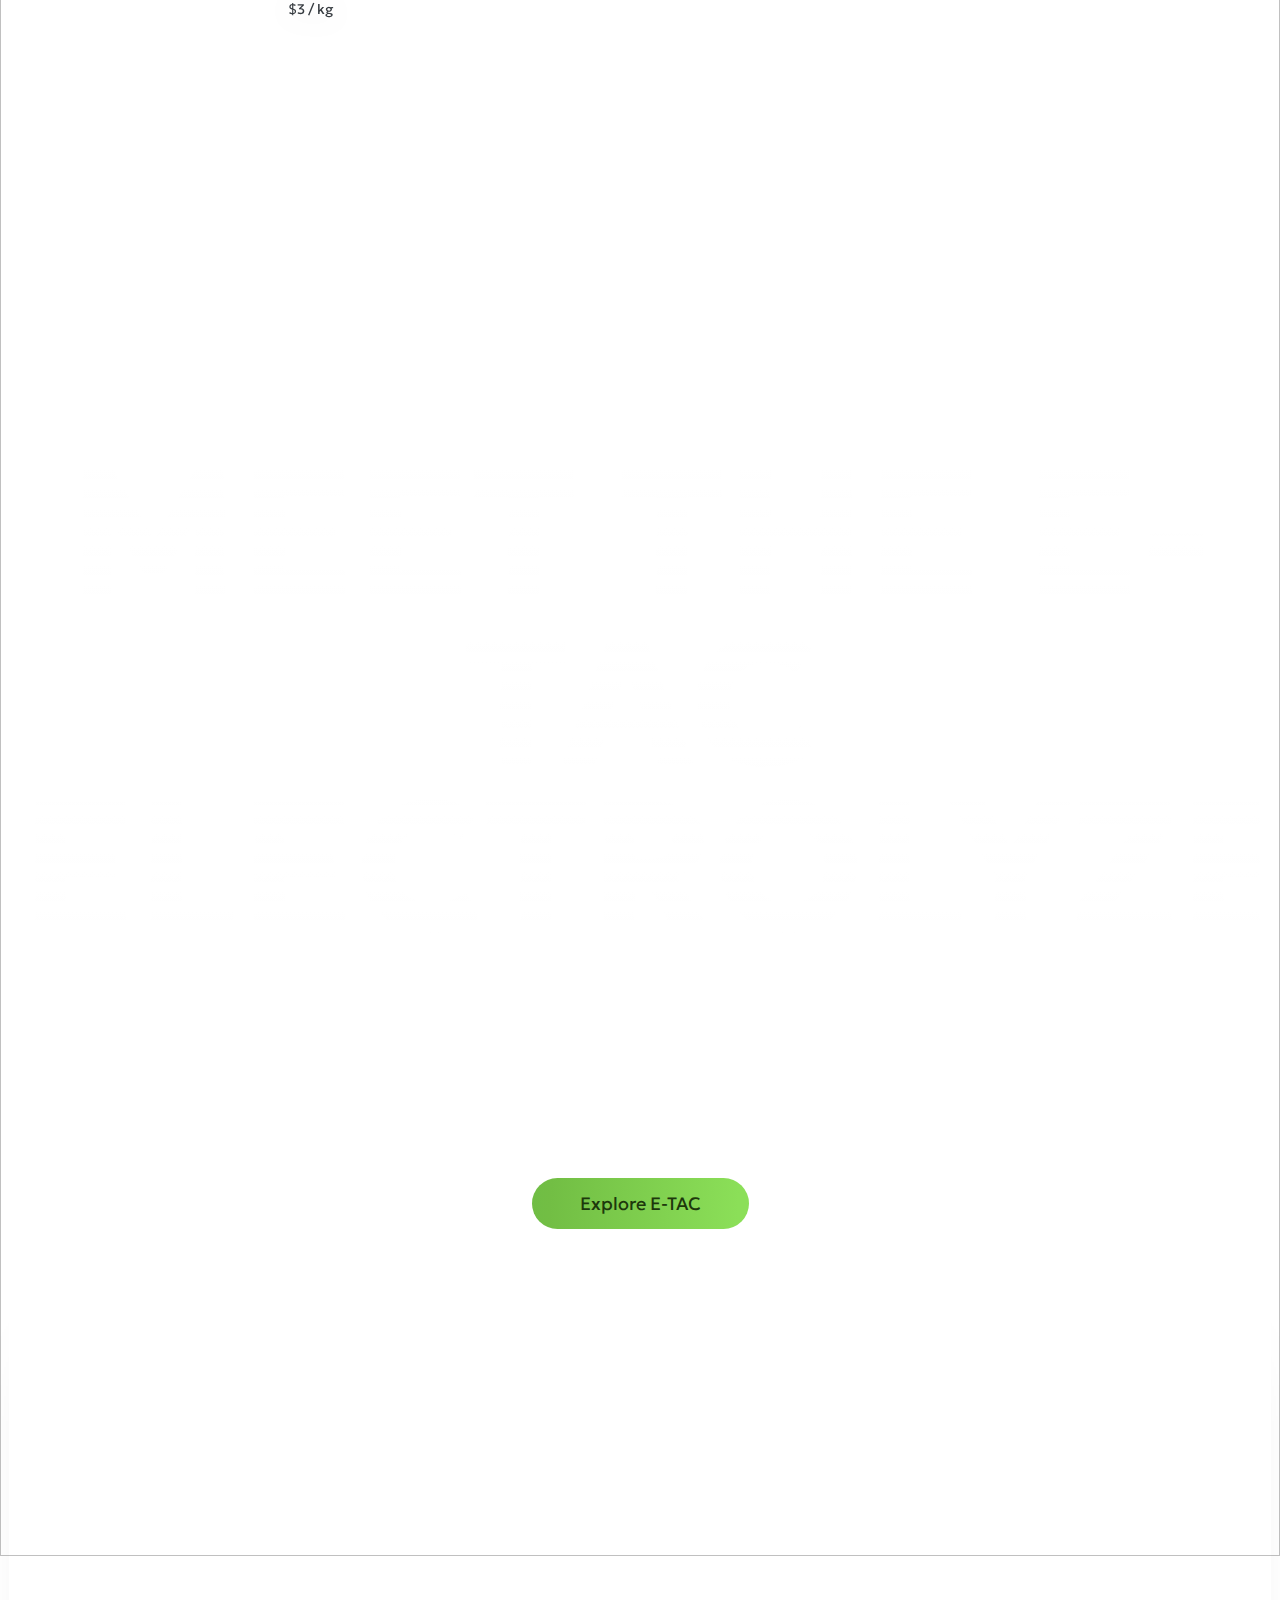
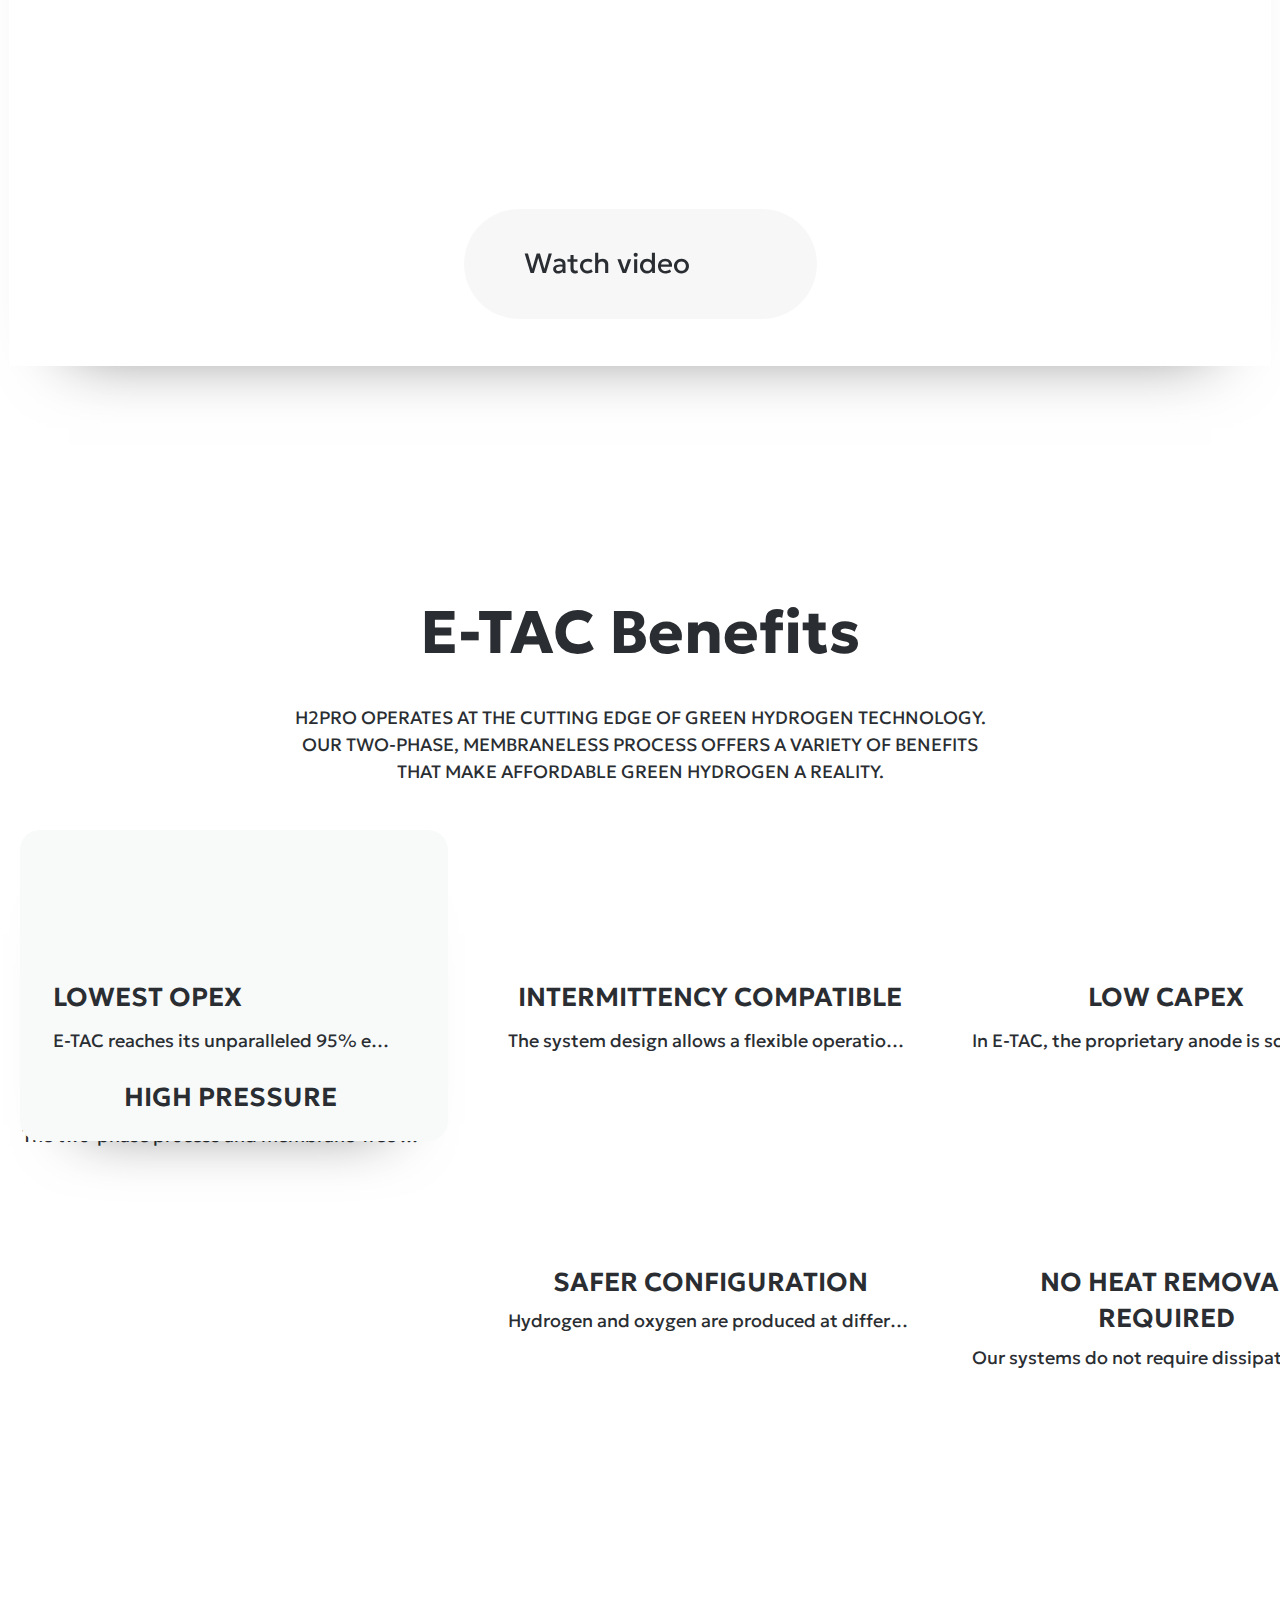
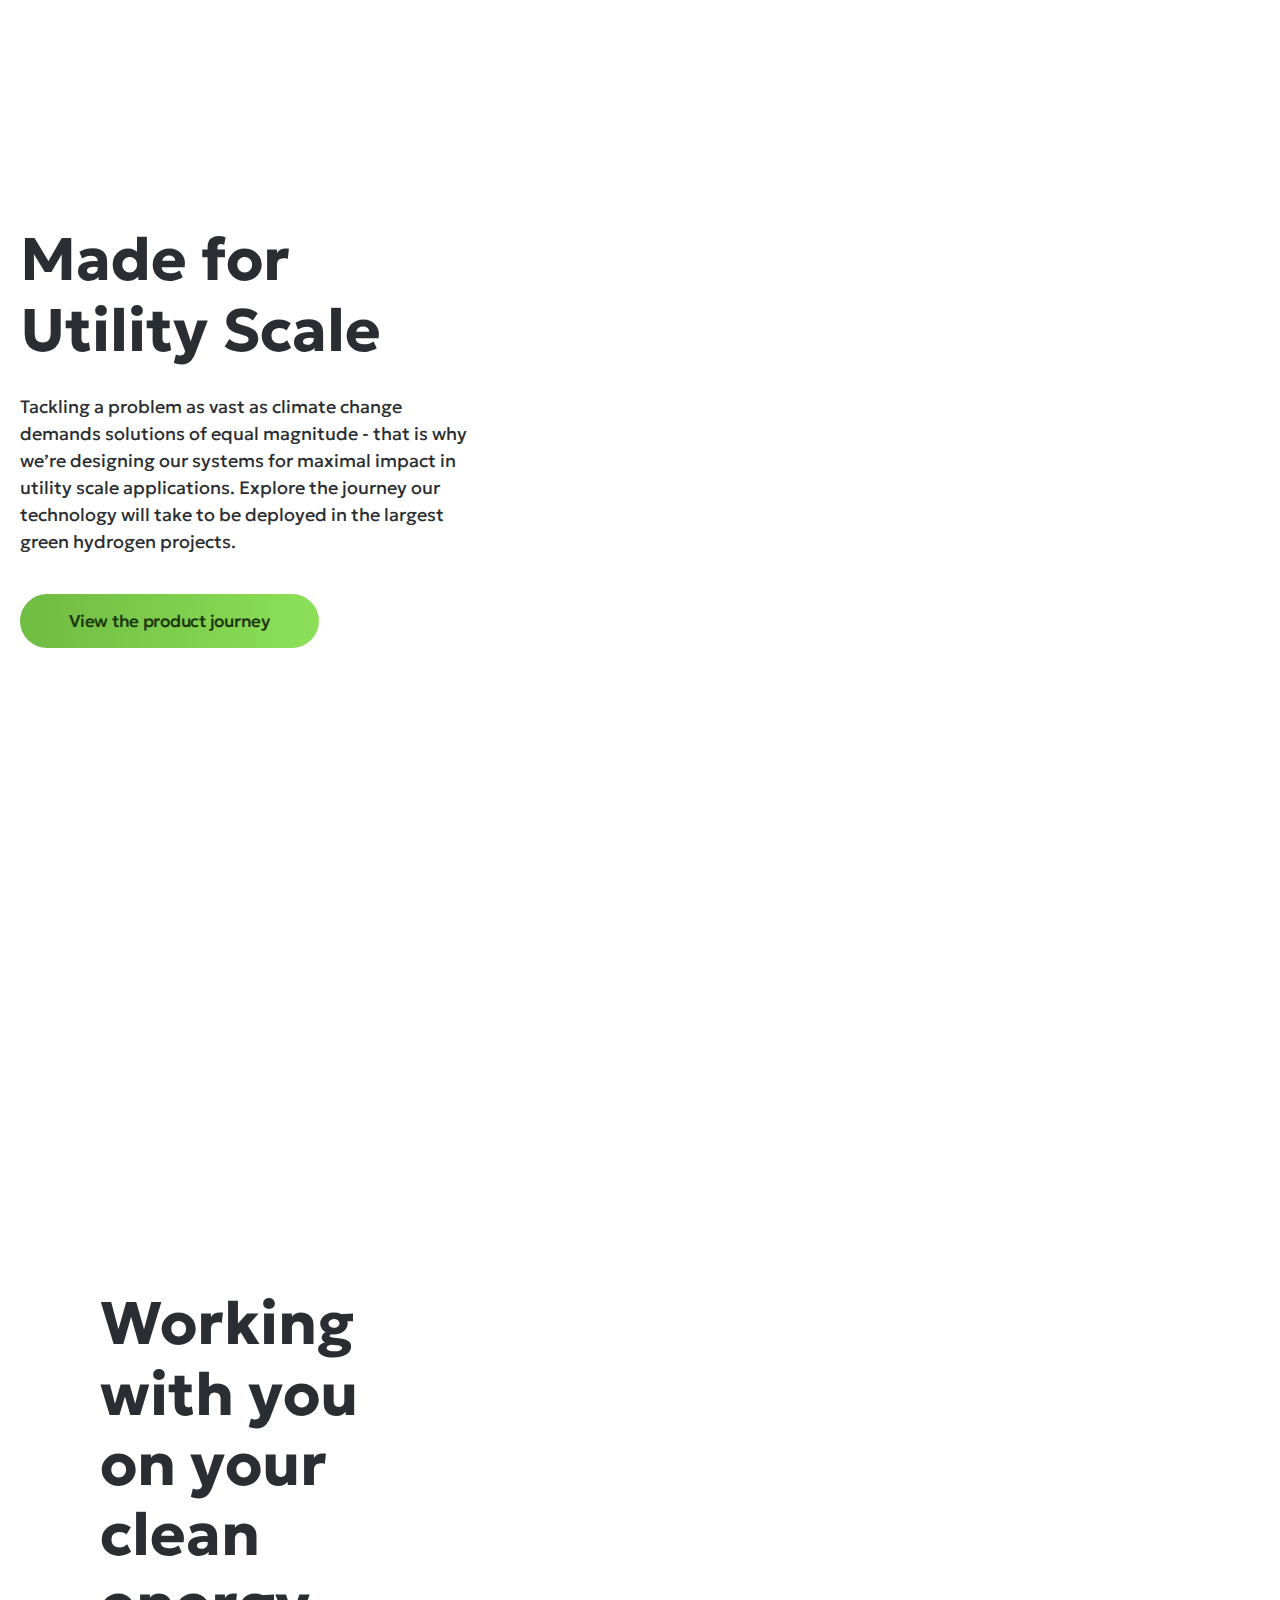
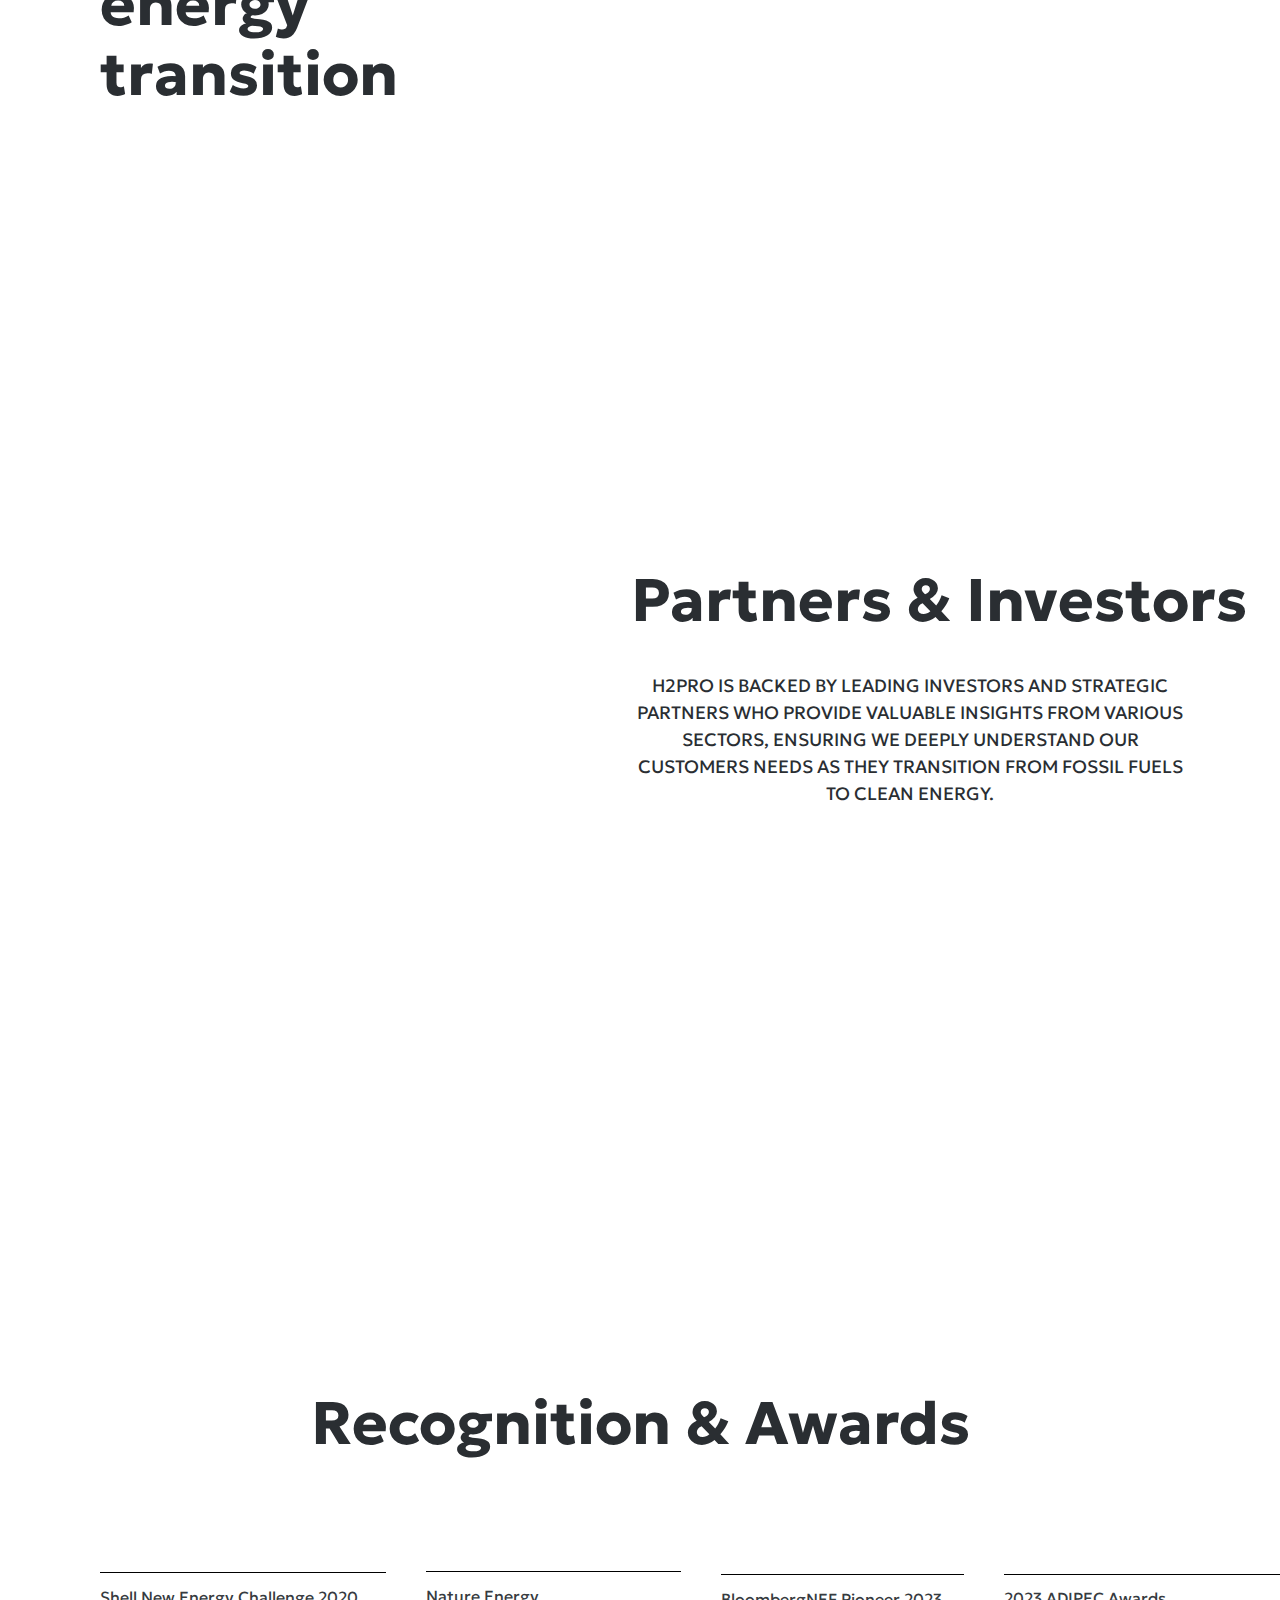
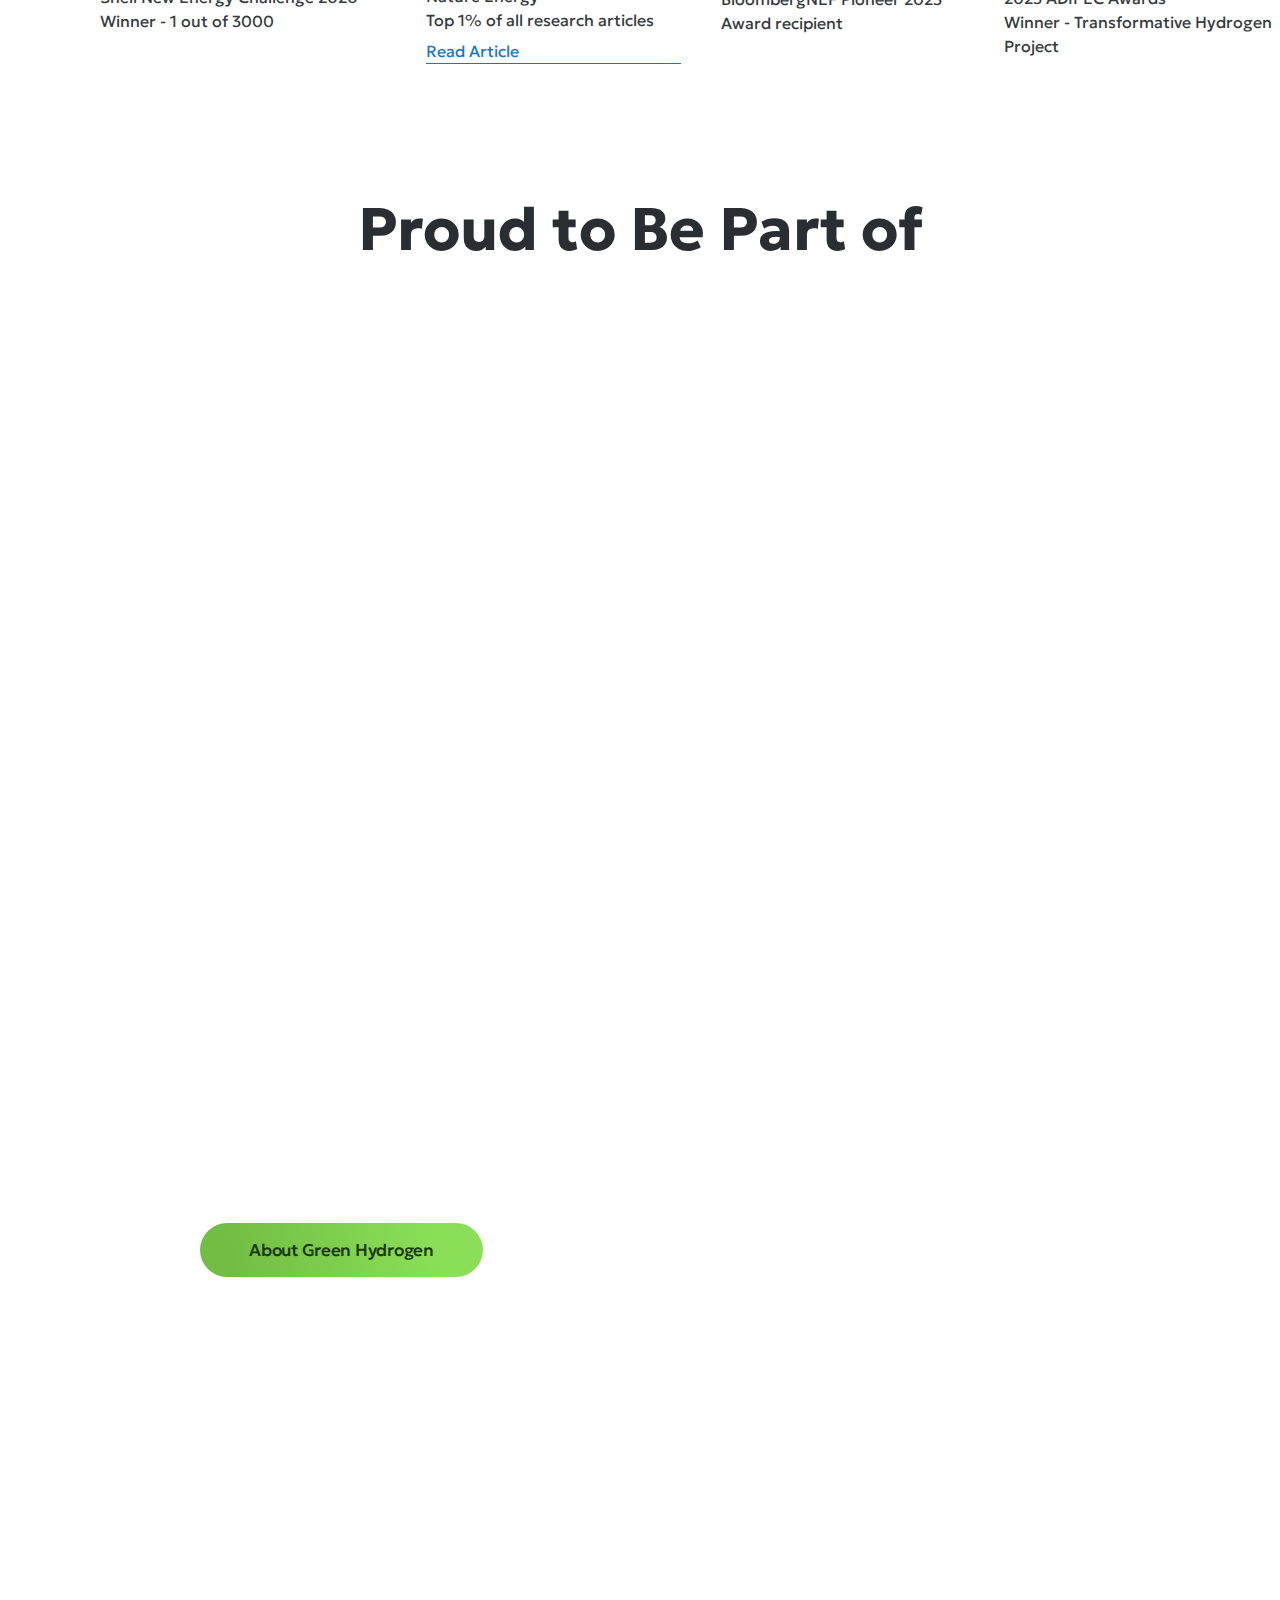
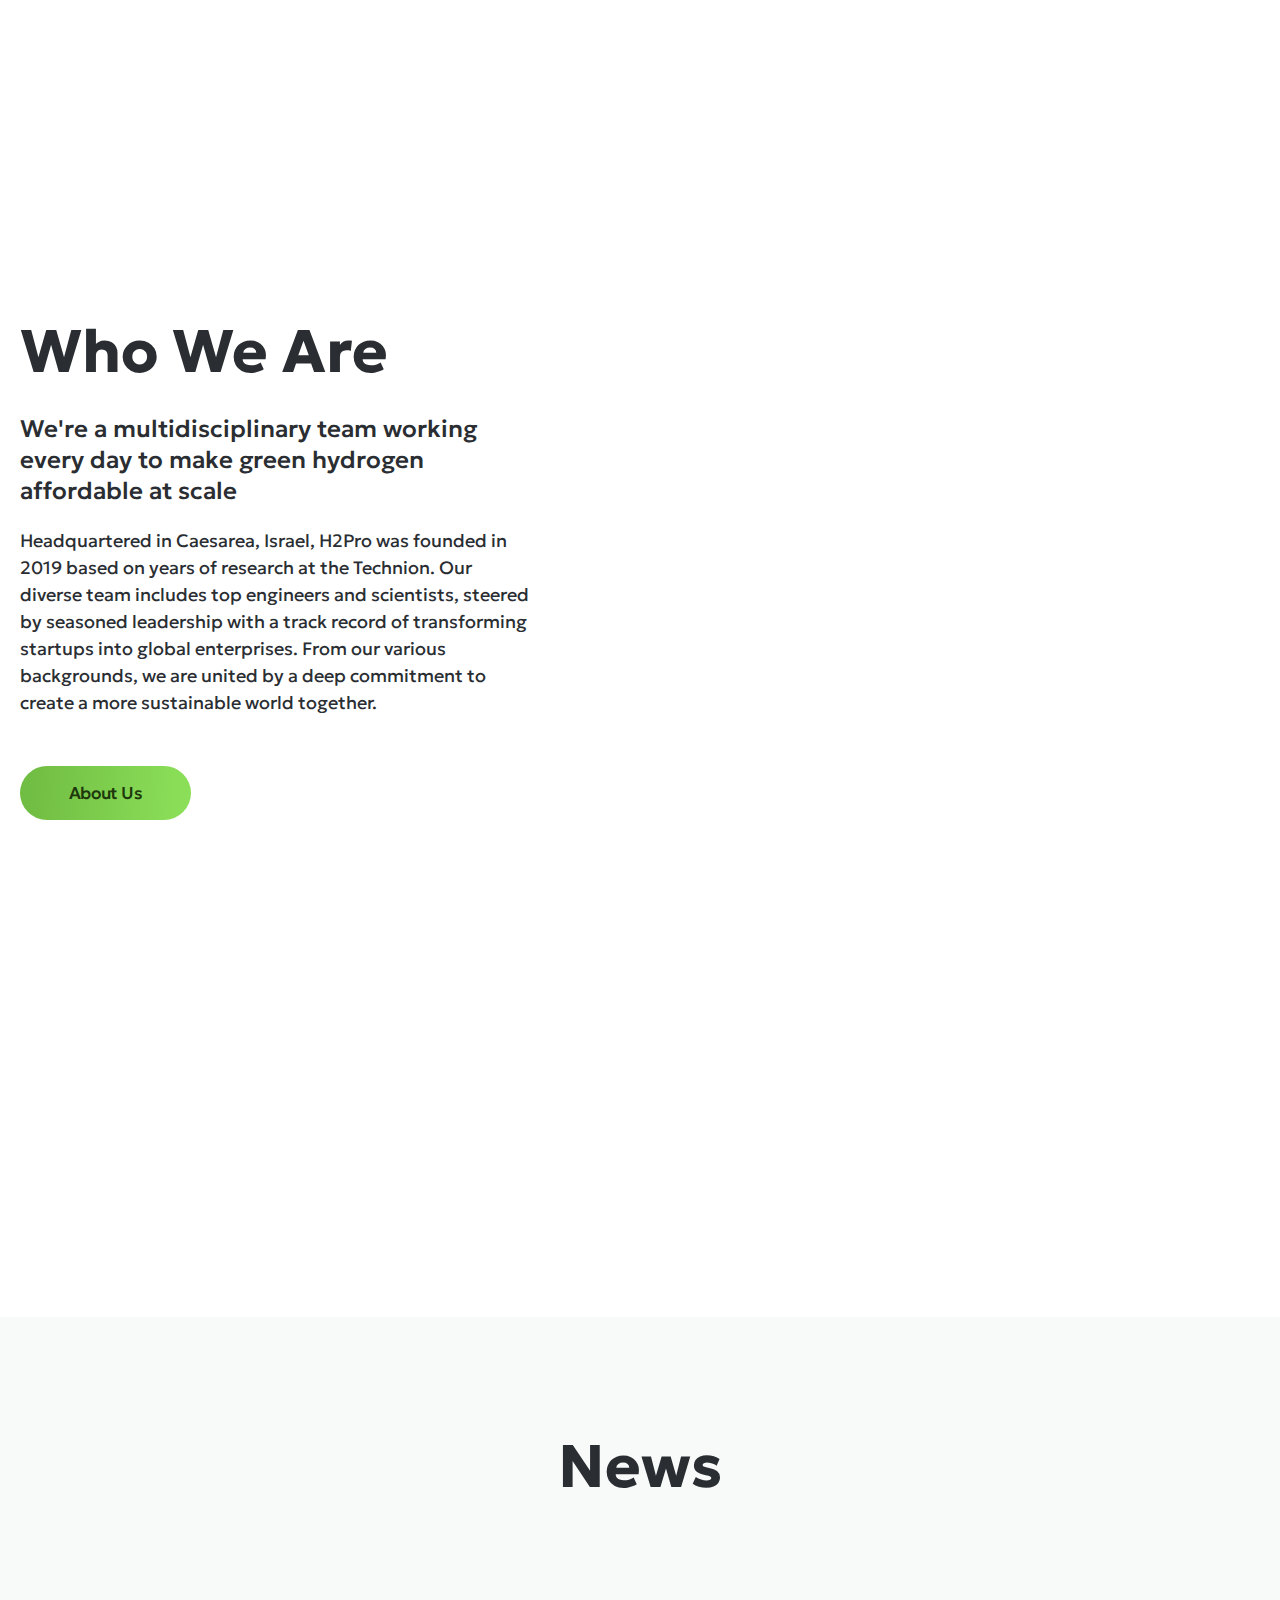
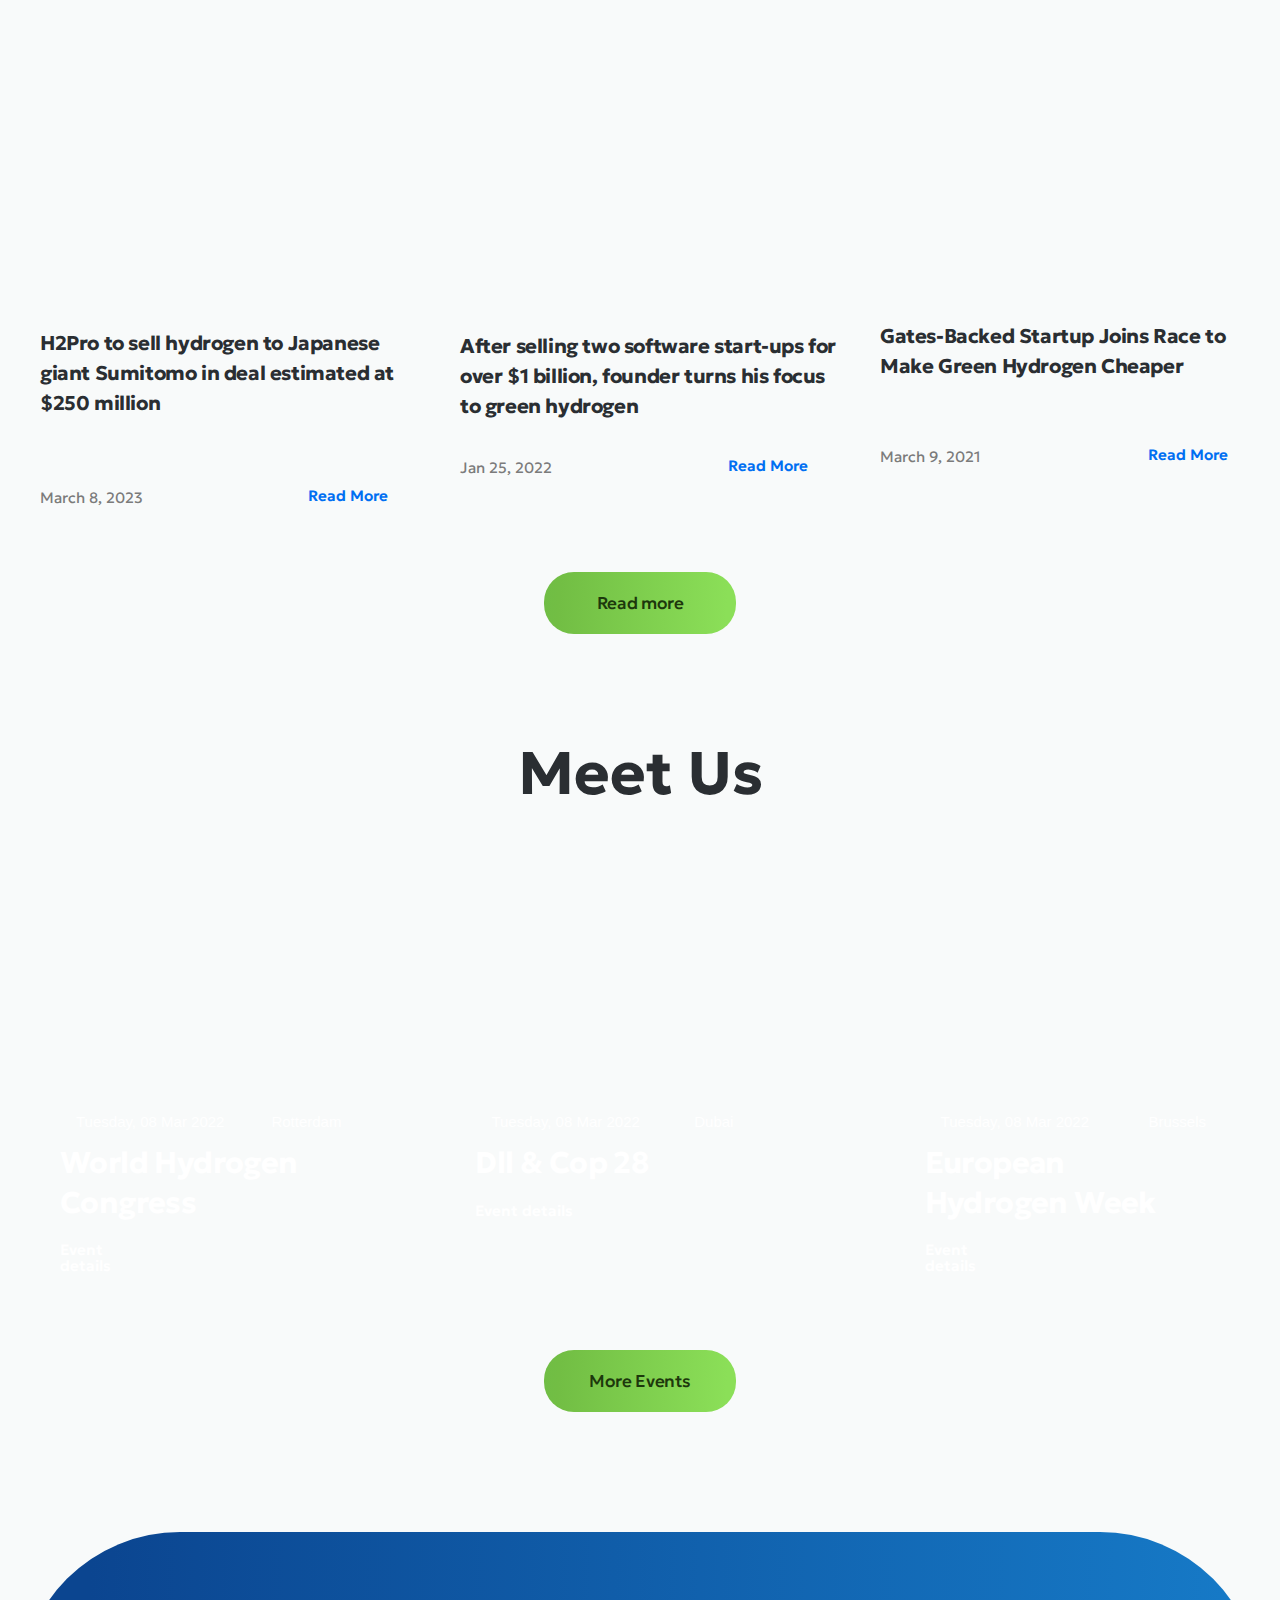
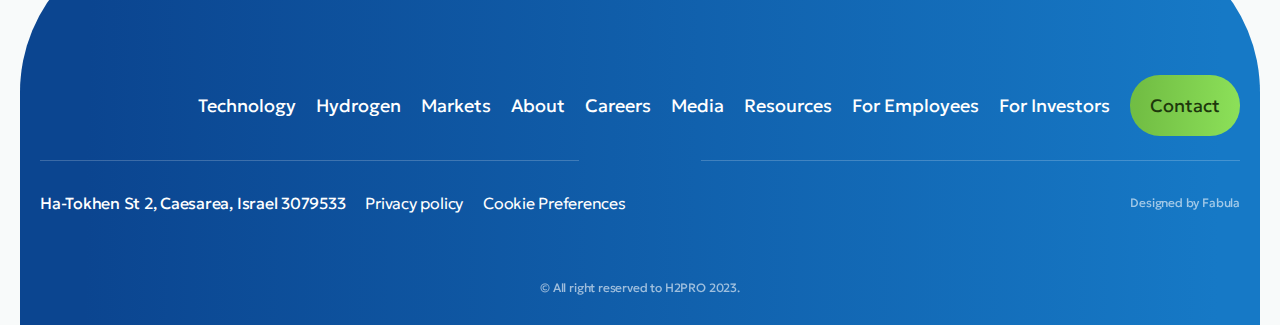
==== commit 69dd14b1: "windmill fixes" ====
--- a/index.html
+++ b/index.html
@@ -1224,7 +1224,7 @@
             </div>
             <div class="div-190">
                 <div class="img">
-                    <img loading="lazy" src="windmill.jpg" />
+                    <img loading="lazy" src="/images/windmill.jpg" />
                 </div>
             <div class="div-191">Why Green Hydrogen?</div>
             <div class="div-192">
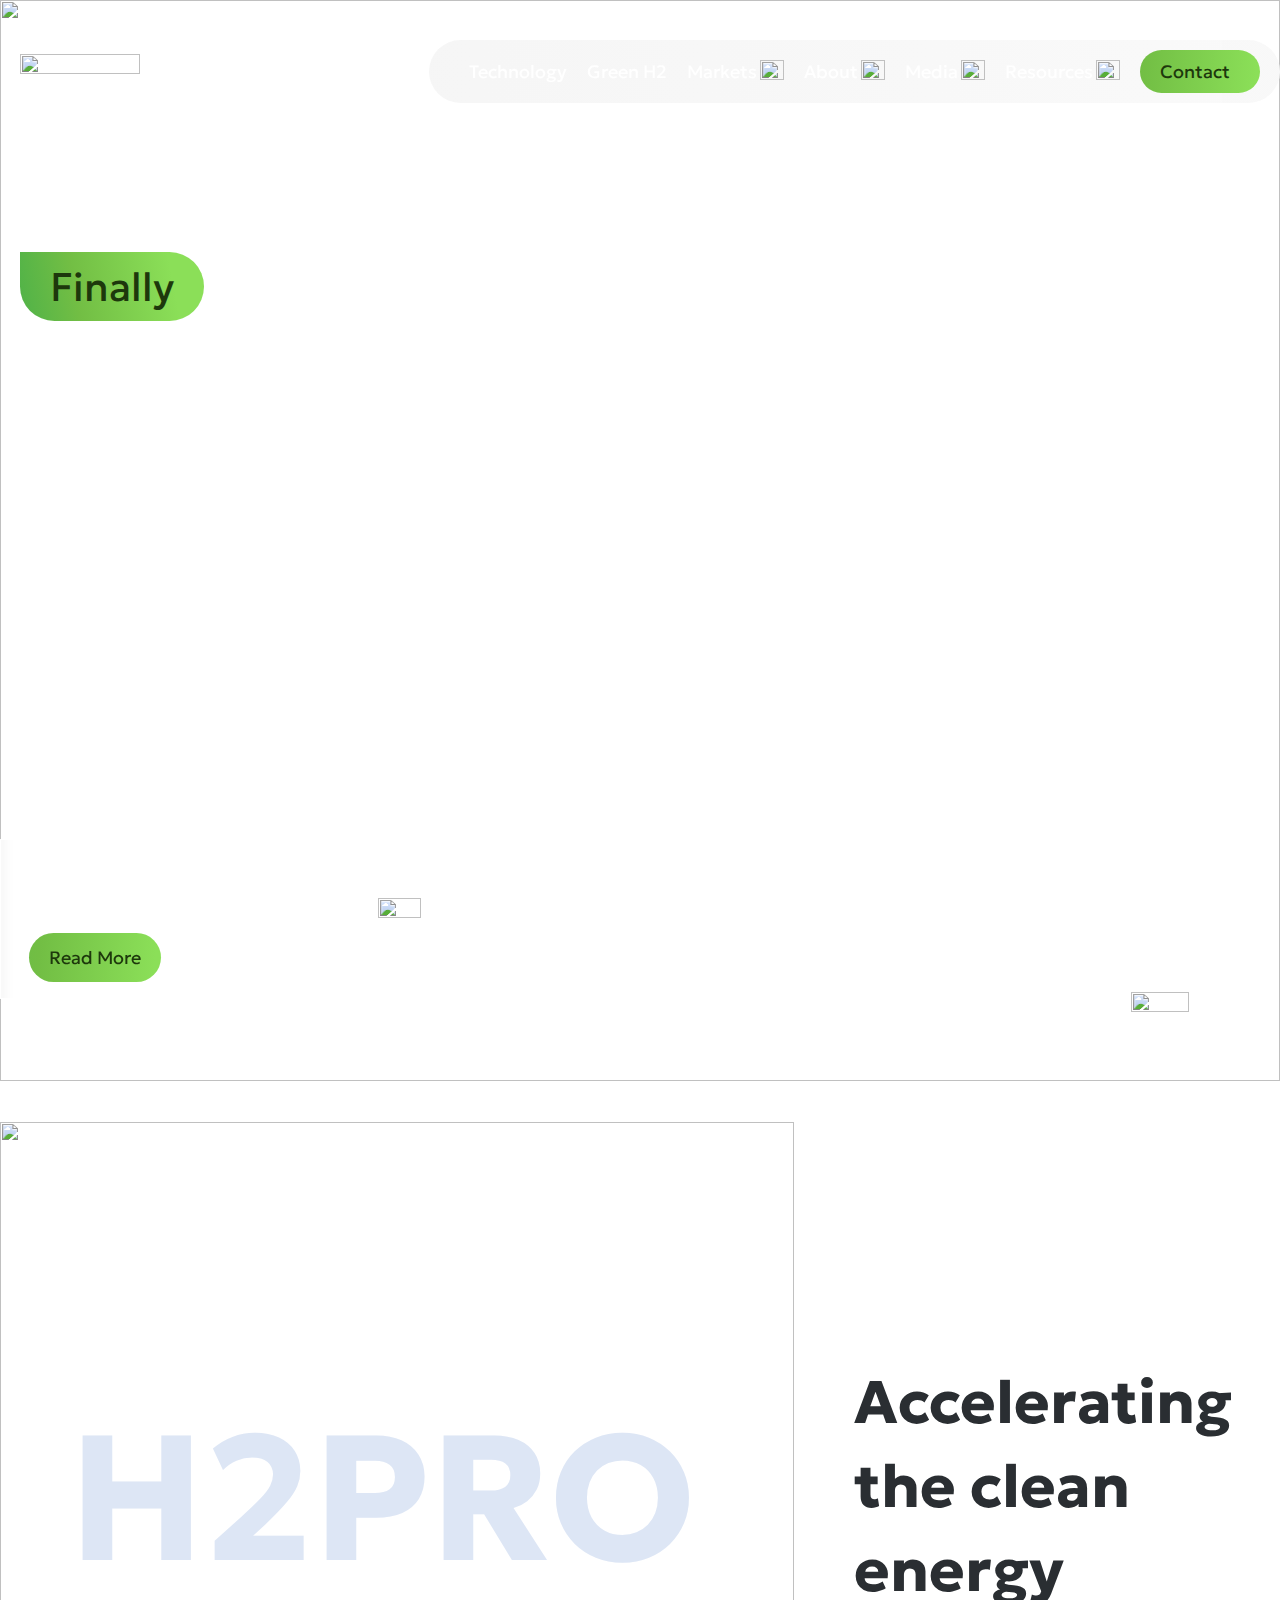
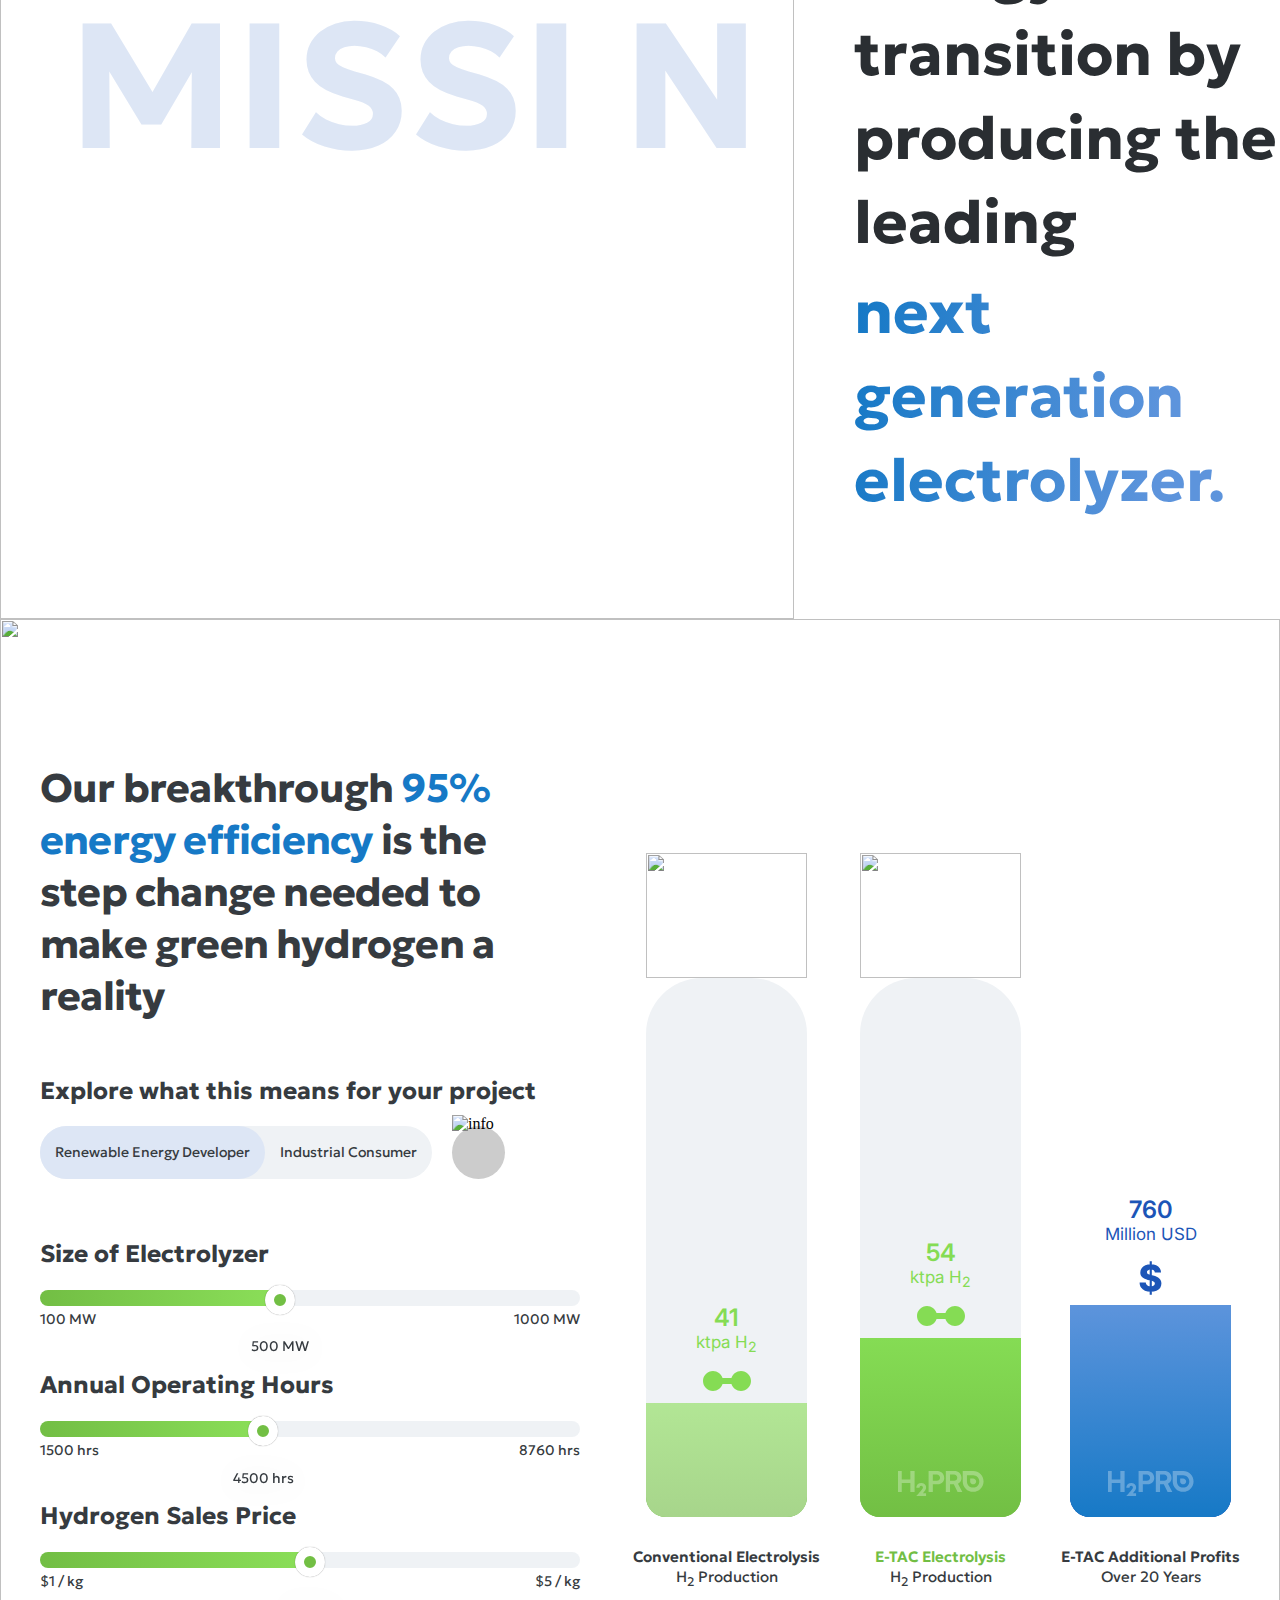
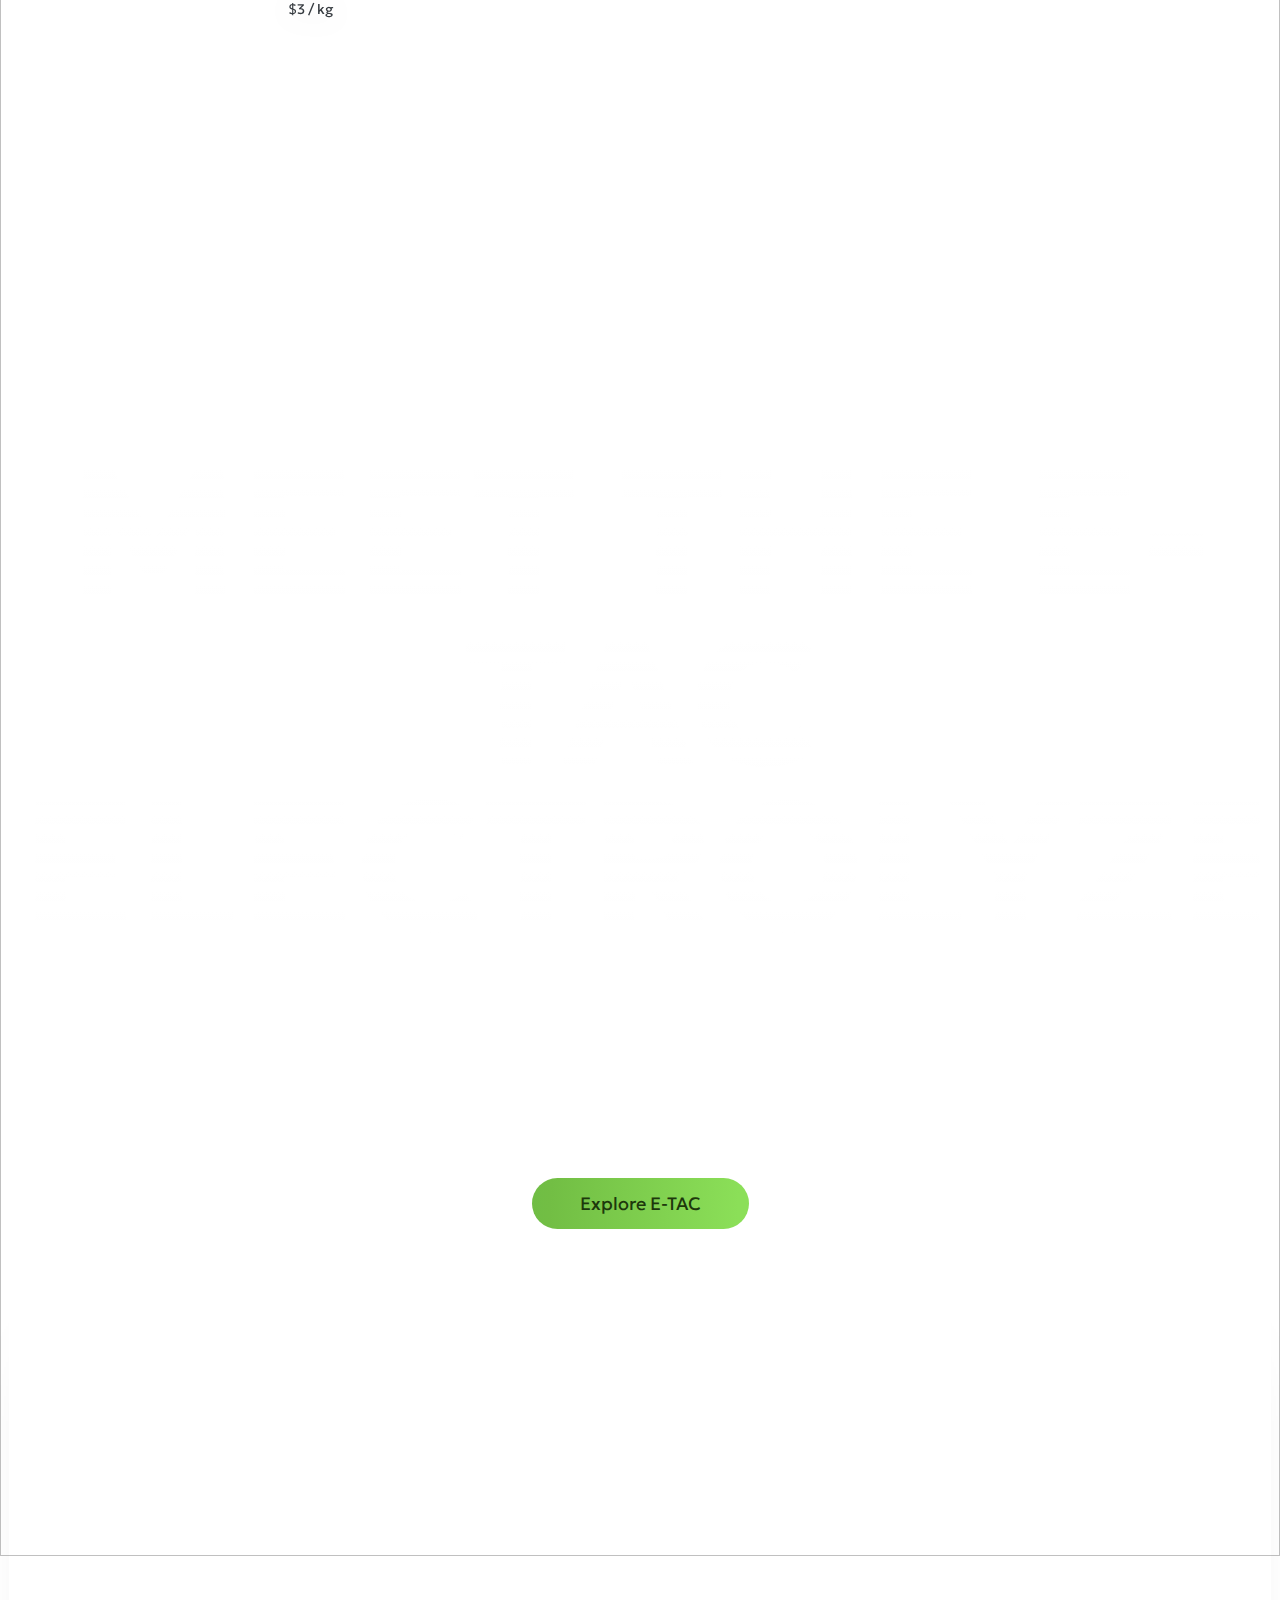
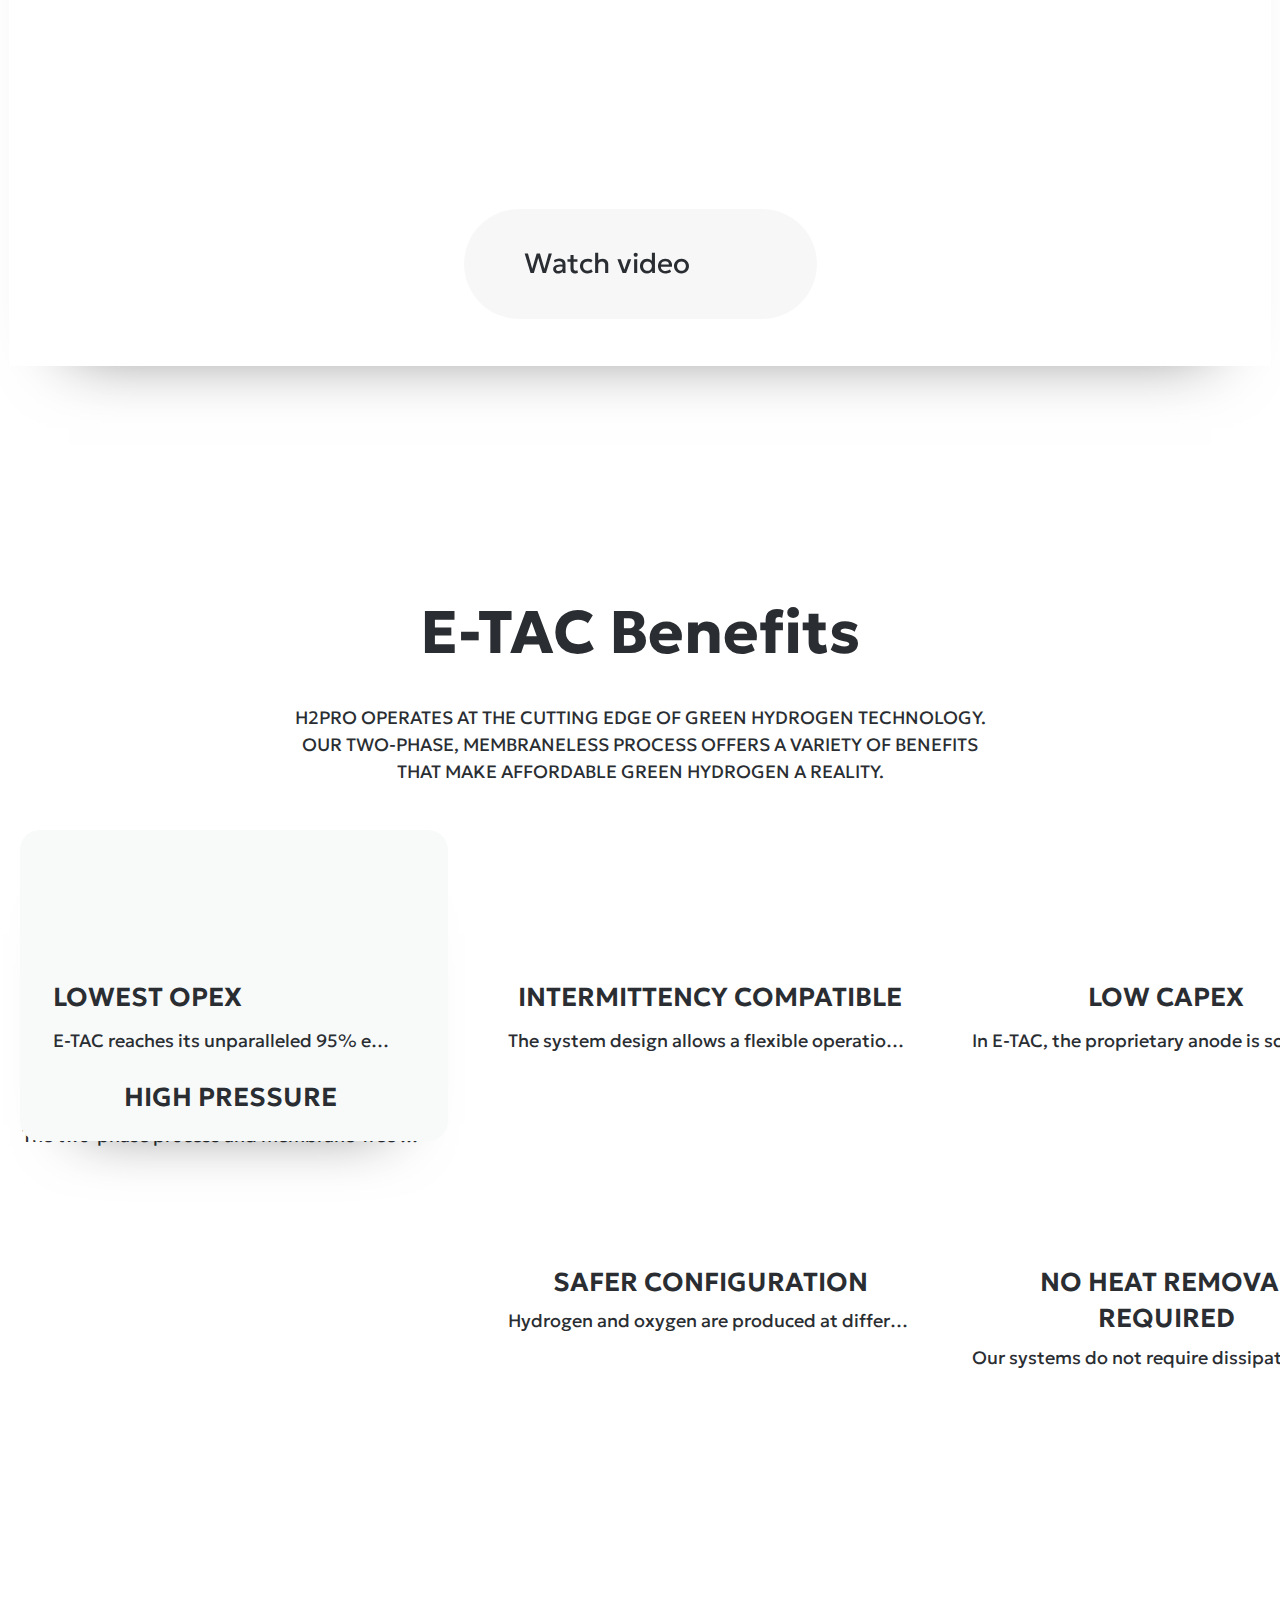
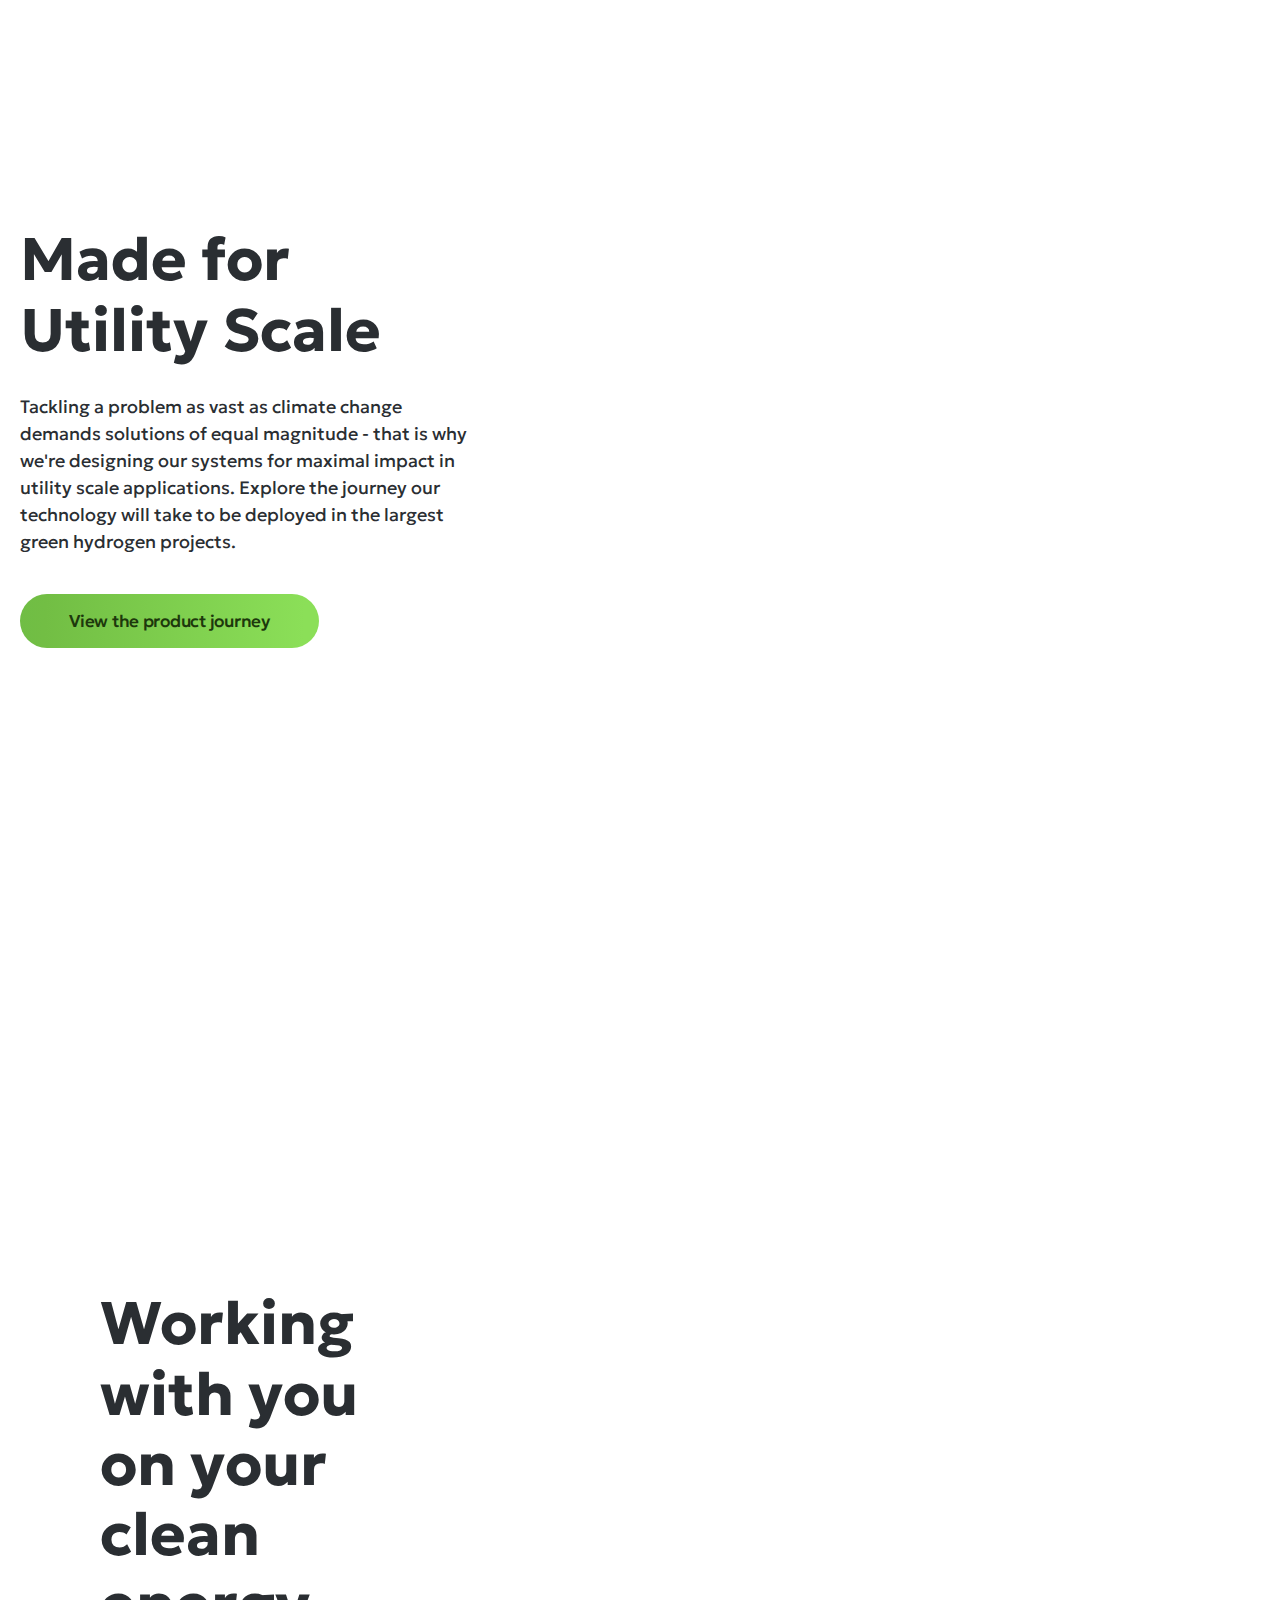
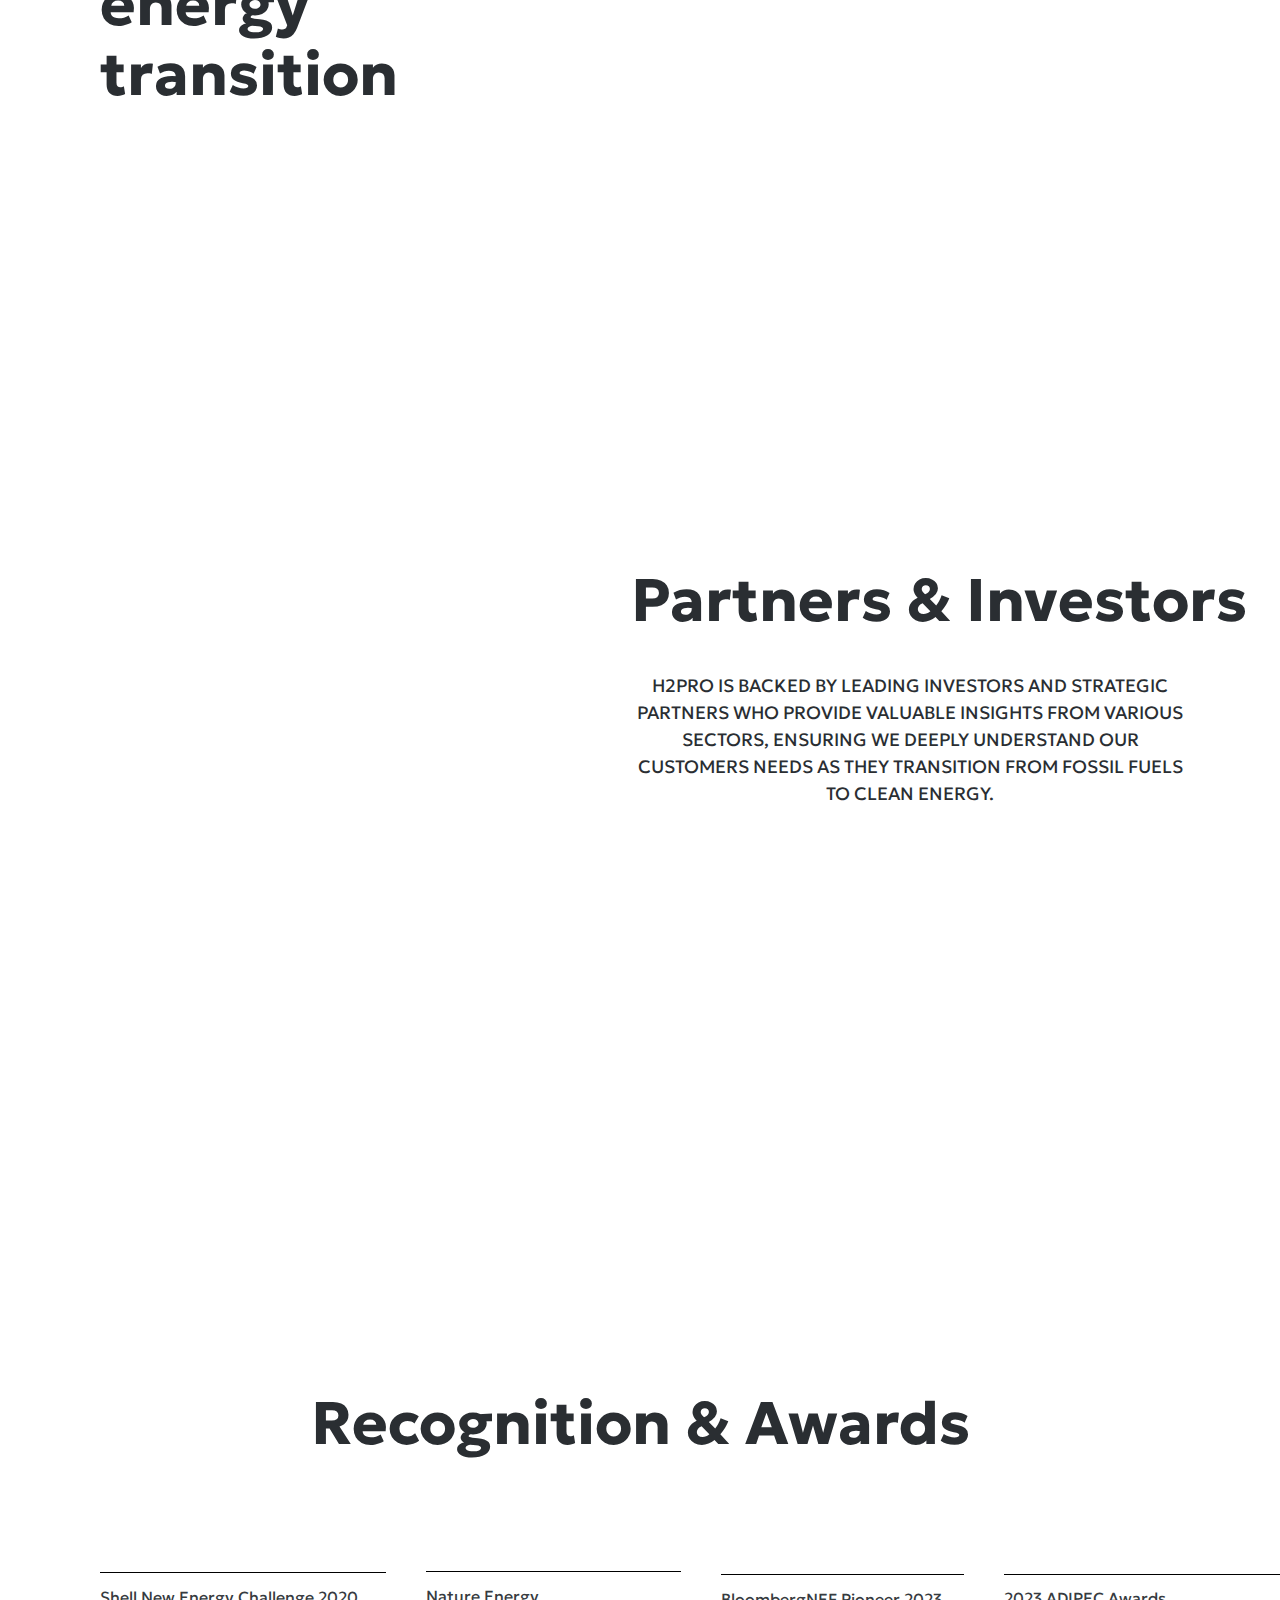
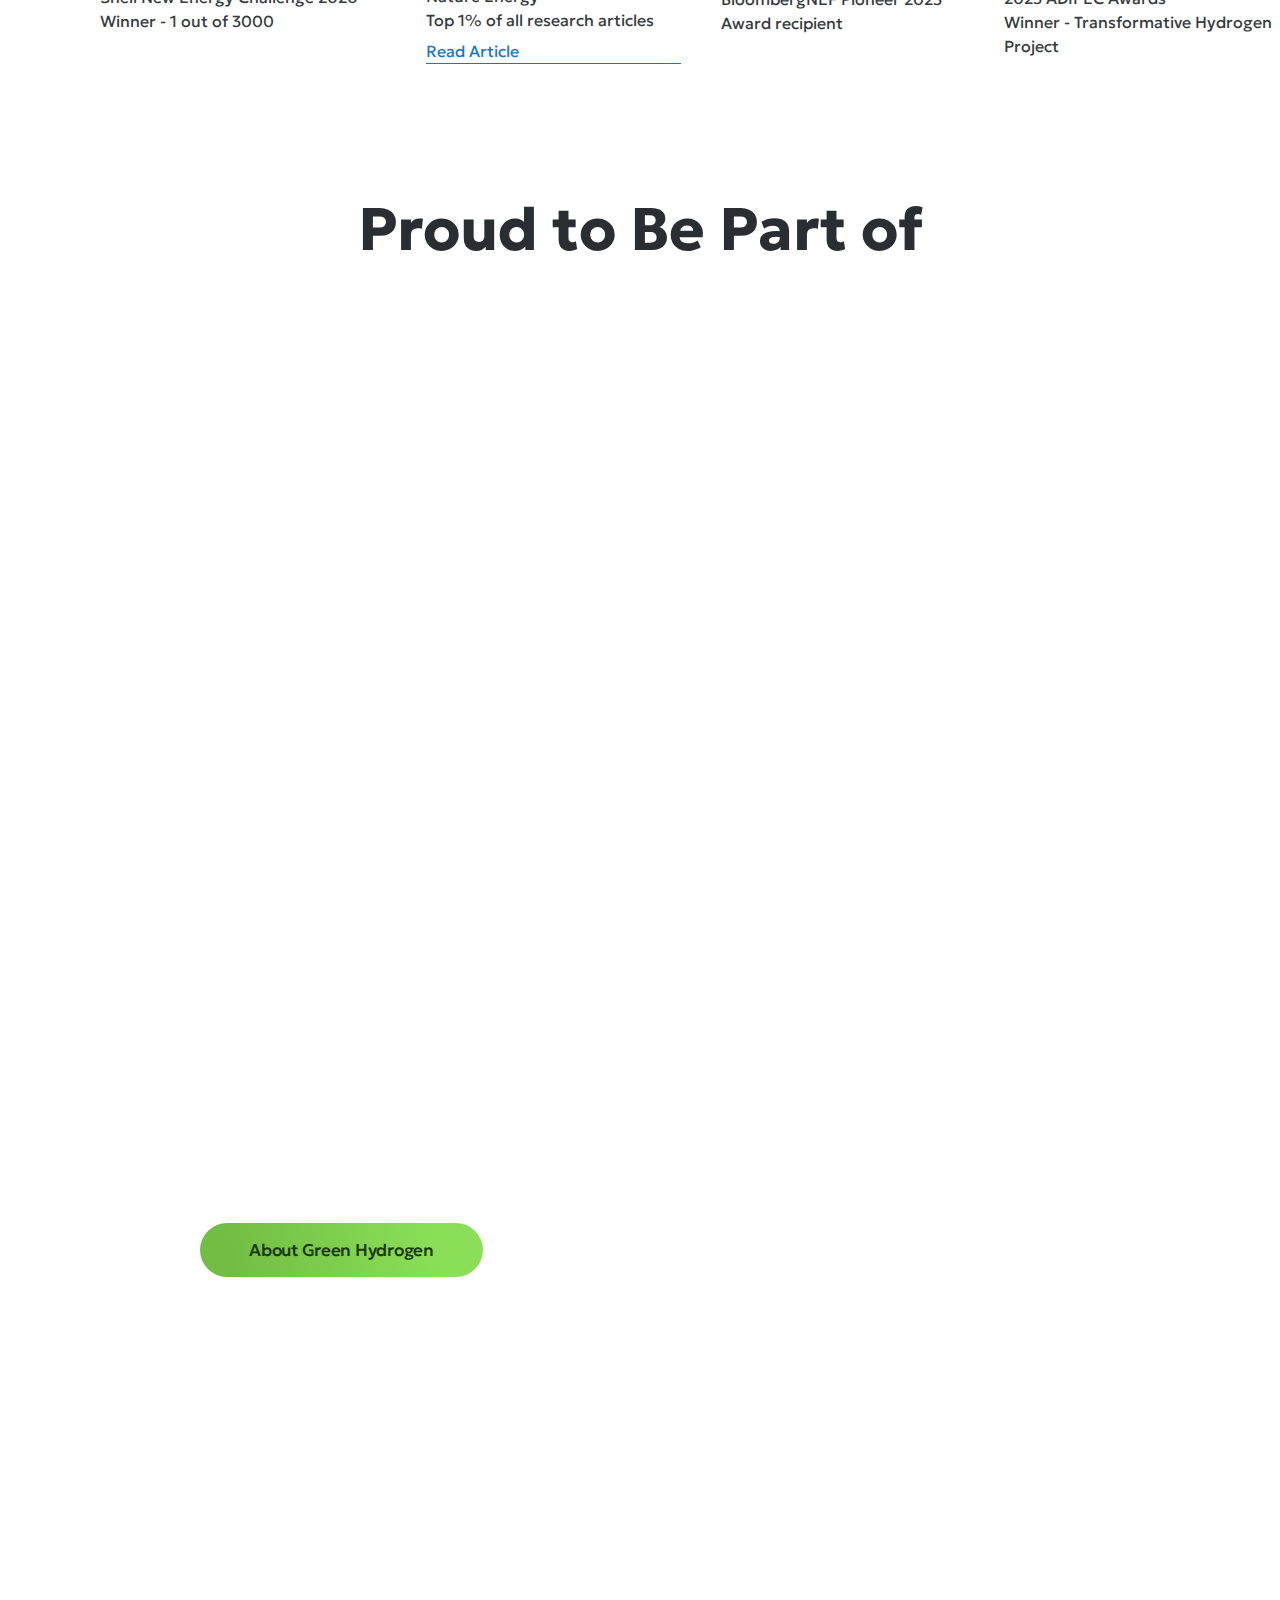
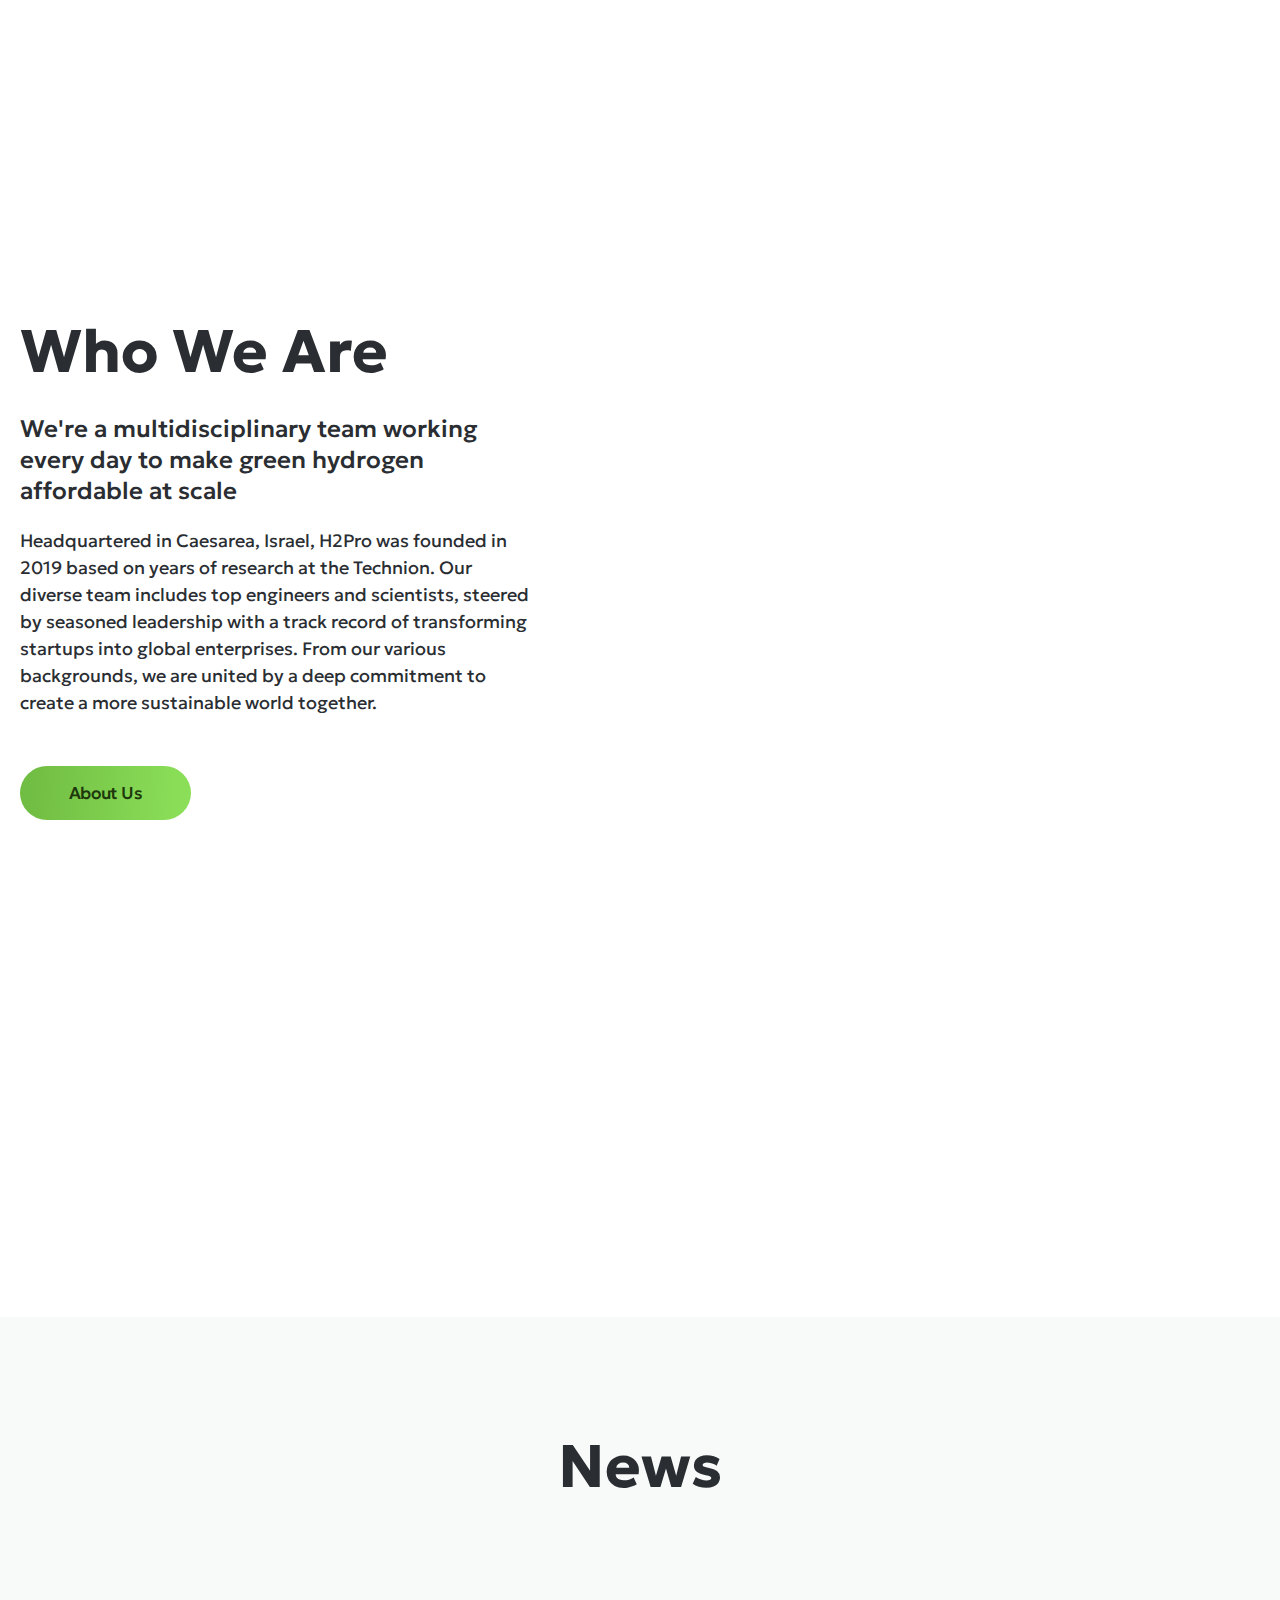
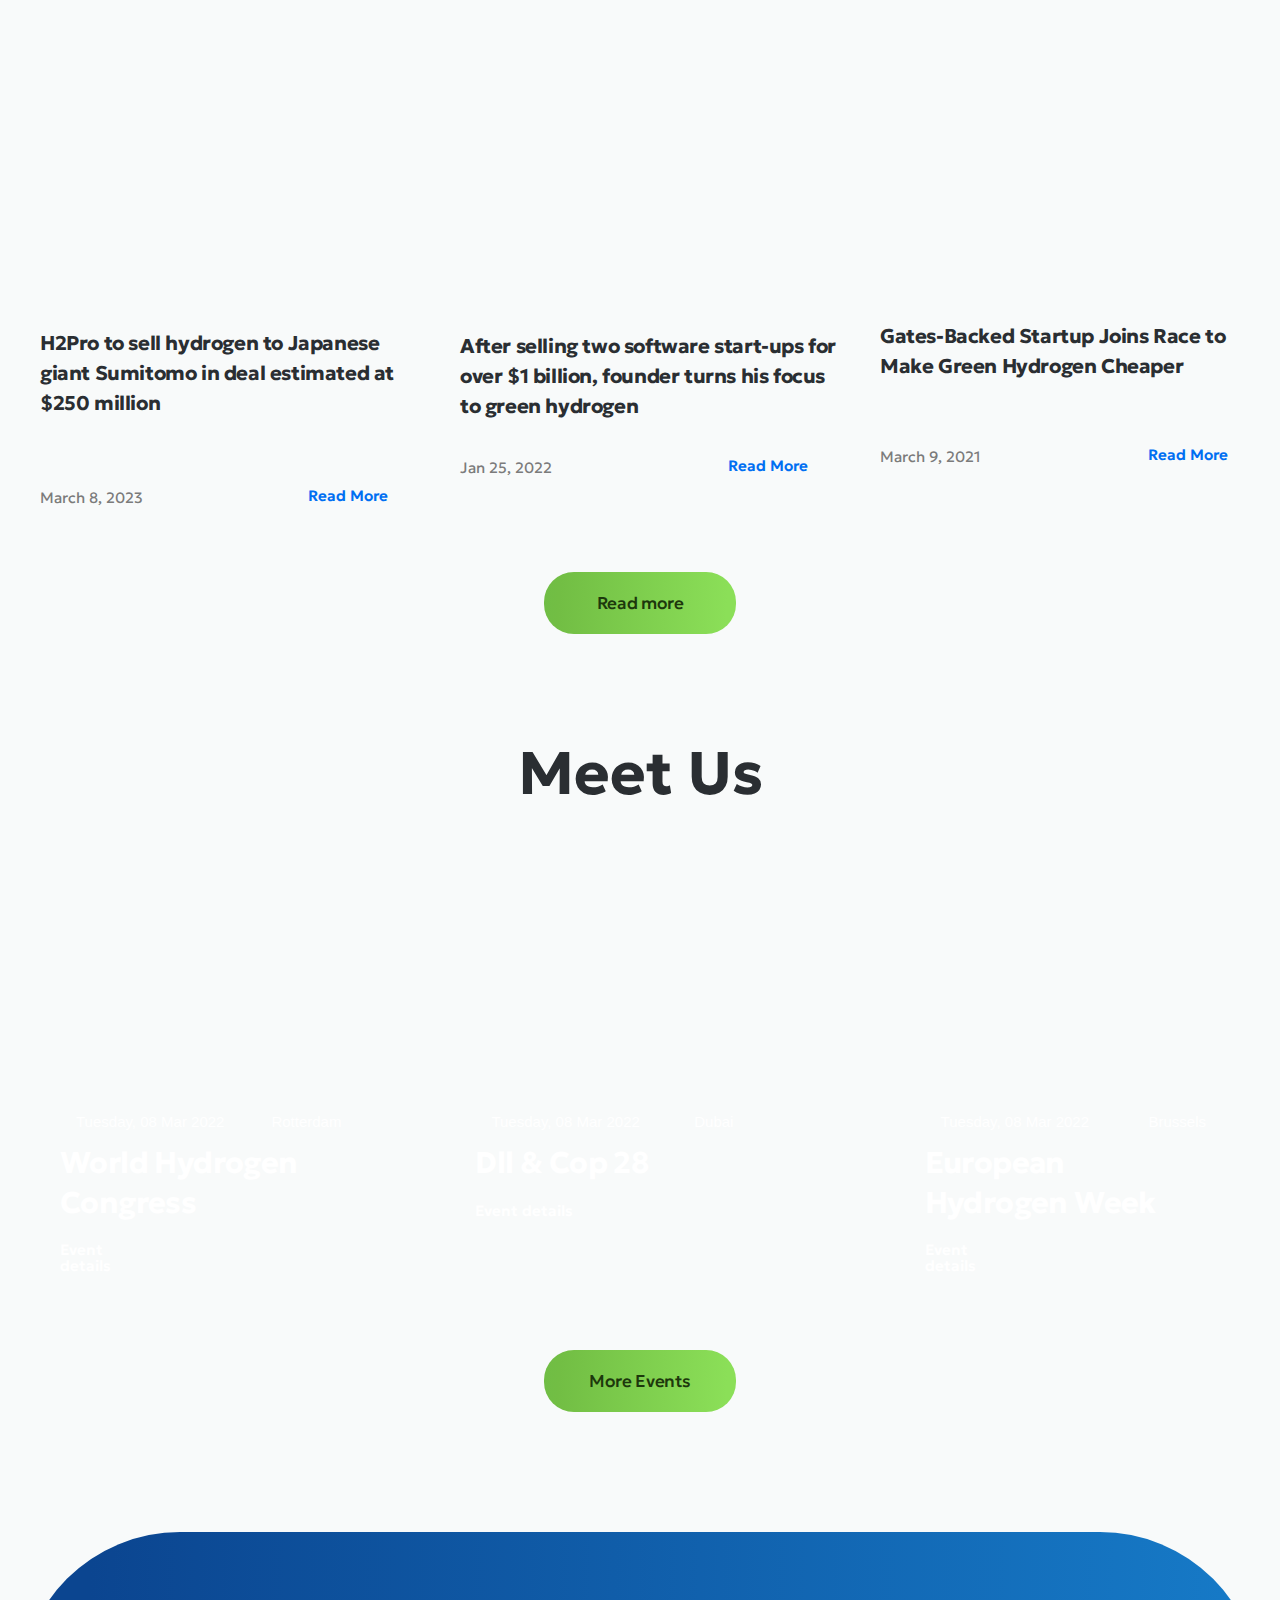
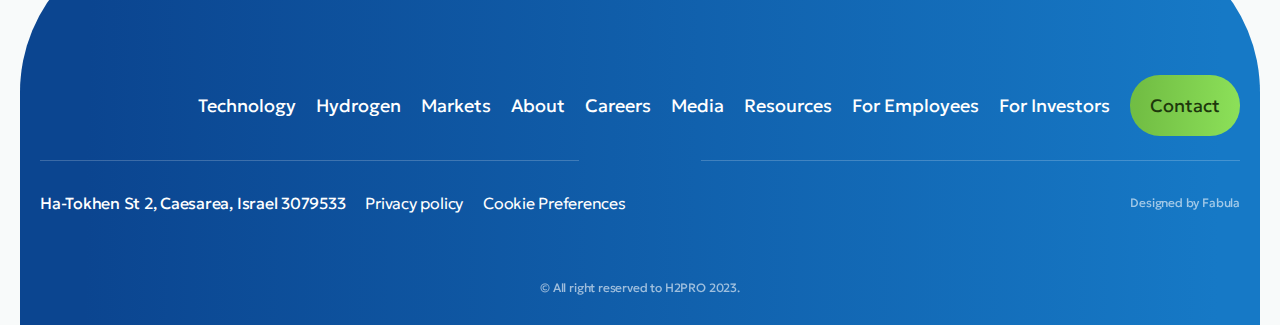
==== commit d5846ffb: "html fixed hidden charecters" ====
--- a/index.html
+++ b/index.html
@@ -3,7 +3,7 @@
   <head>
     <meta charset="UTF-8" />
     <meta name="viewport" content="width=device-width, initial-scale=1.0" />
-    <title>Document</title>
+    <title>H2Pro</title>
     <link rel="stylesheet" href="styles/style.css" />
     <!-- <link rel="stylesheet" href="styles/mobile.css" /> -->
   </head>
@@ -649,7 +649,7 @@
                                 font-weight: 400;
                             "
                             >
-                            H2 Production
+                            H2 Production
                             </span>
                         </div>
                         </div>
@@ -744,7 +744,7 @@
                 </div>
                 <div class="div-95">Meet the E-TAC Electrolyzer</div>
                 <div class="div-96">
-                H2Pro’s E-TAC electrolyzer produces green hydrogen at 95% energy
+                H2Pro's E-TAC electrolyzer produces green hydrogen at 95% energy
                 efficiency (compared to 60-70% of conventional systems). This
                 breakthrough efficiency combined with E-TAC's reduced cost of materials,
                 easily scalable membraneless design, and high compatibility with
@@ -907,7 +907,7 @@
                     <div class="div-132">Made for Utility Scale</div>
                     <div class="div-133">
                         Tackling a problem as vast as climate change demands solutions of
-                        equal magnitude - that is why we’re designing our systems for
+                        equal magnitude - that is why we're designing our systems for
                         maximal impact in utility scale applications. Explore the journey
                         our technology will take to be deployed in the largest green
                         hydrogen projects.
@@ -1224,7 +1224,7 @@
             </div>
             <div class="div-190">
                 <div class="img">
-                    <img loading="lazy" src="/images/windmill.jpg" />
+                    <img loading="lazy" src="./images/windmill.jpg" />
                 </div>
             <div class="div-191">Why Green Hydrogen?</div>
             <div class="div-192">
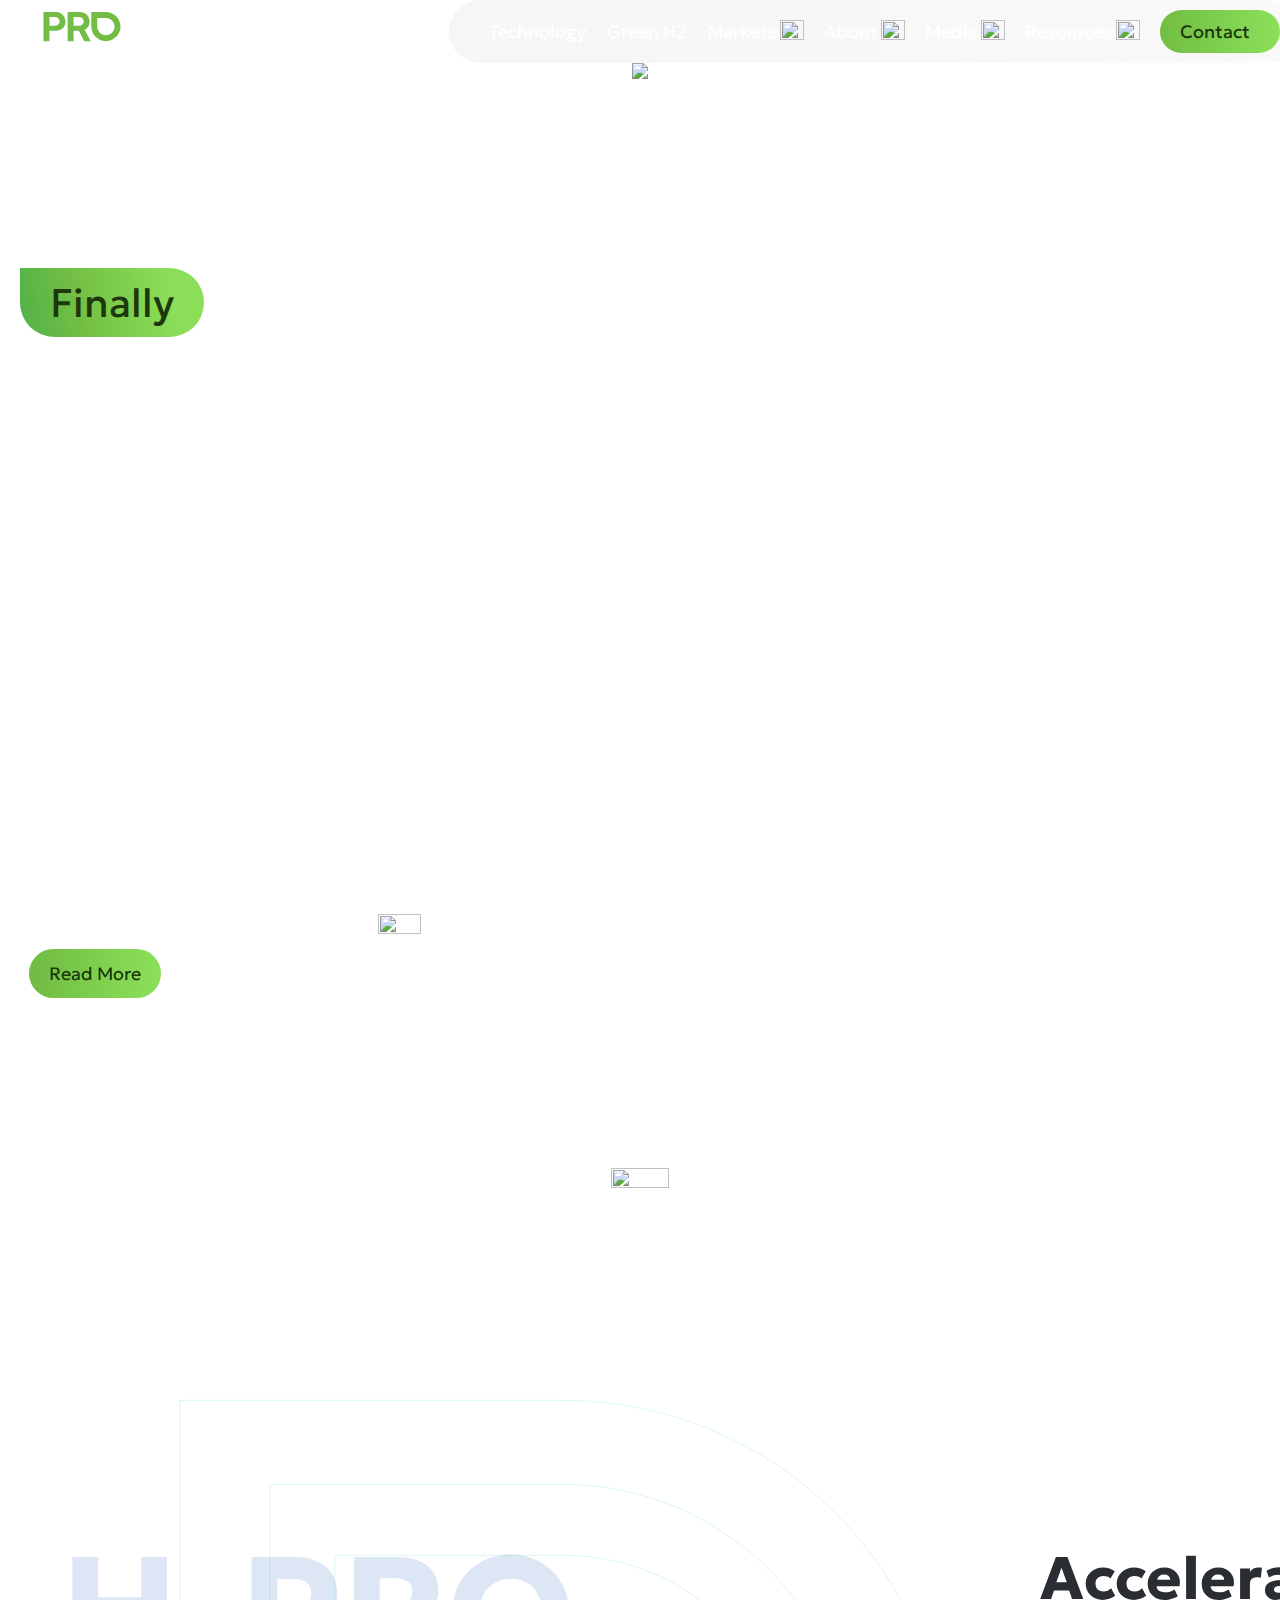
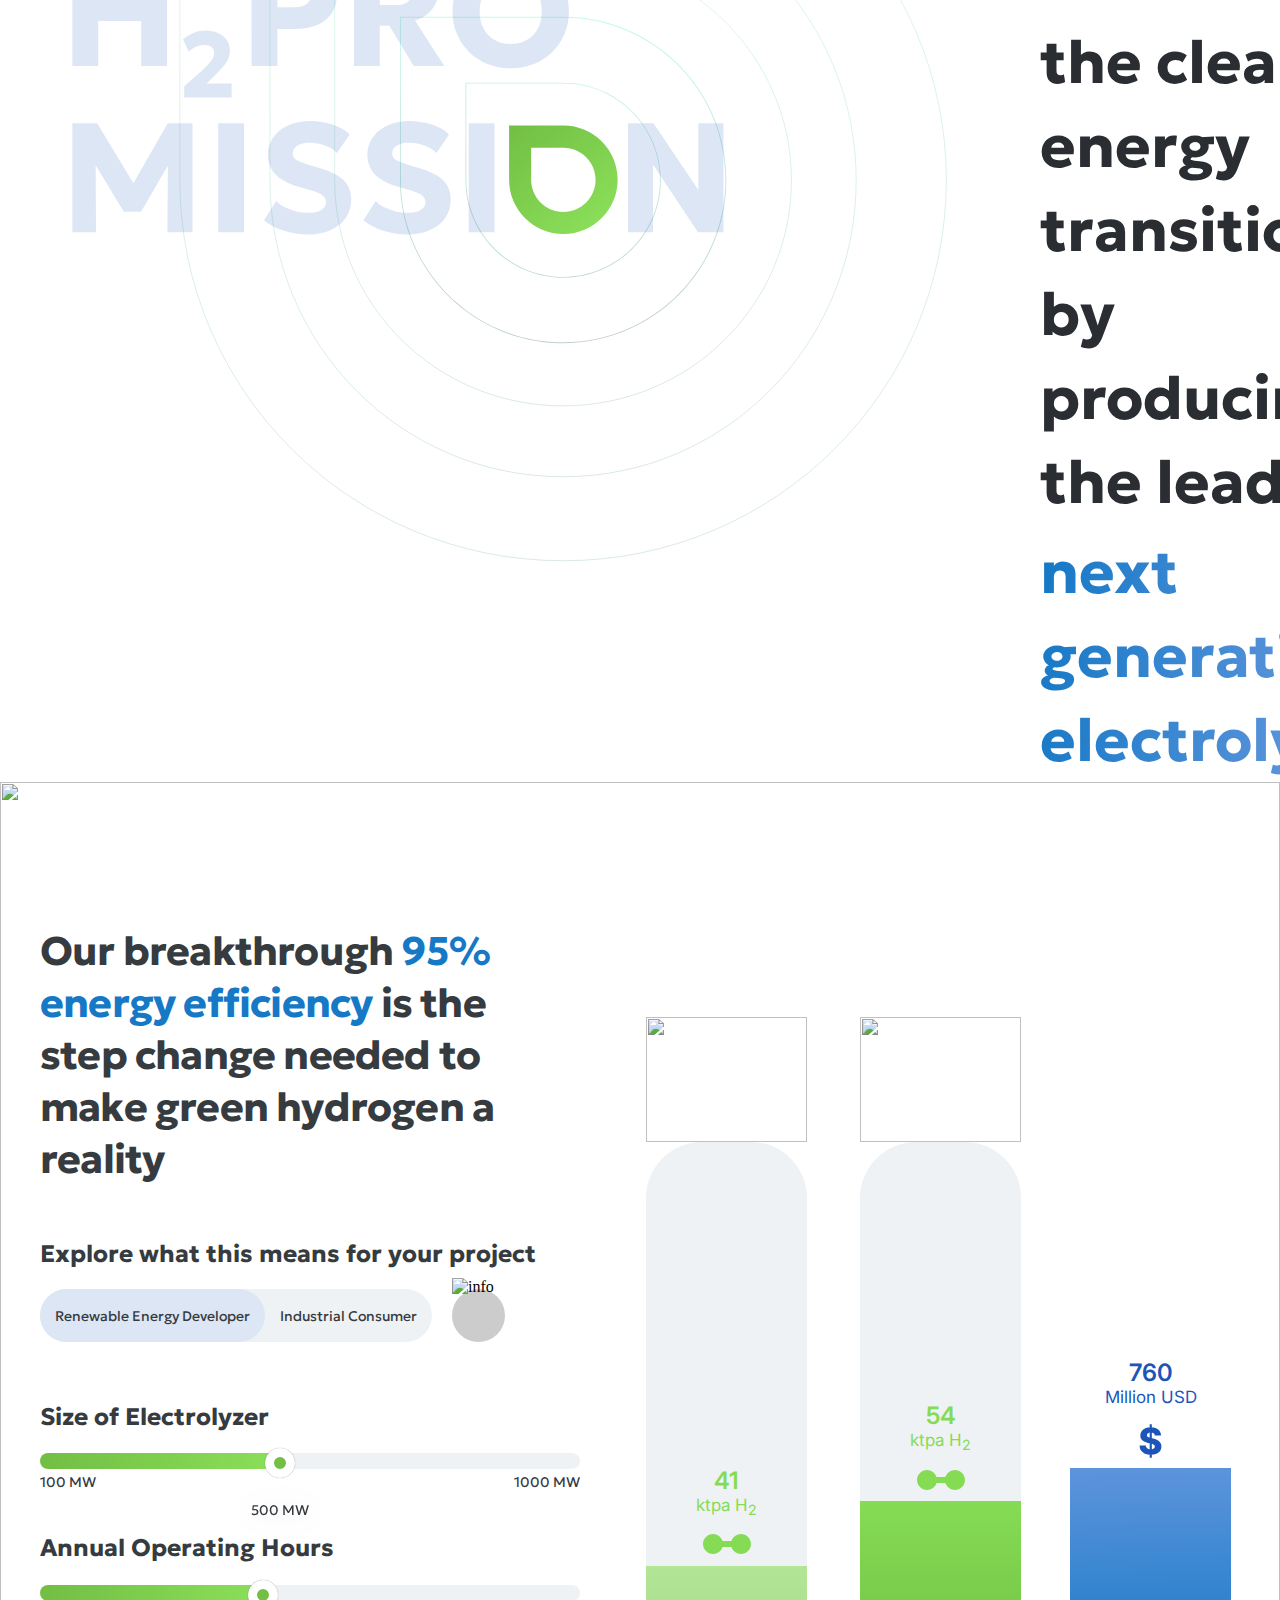
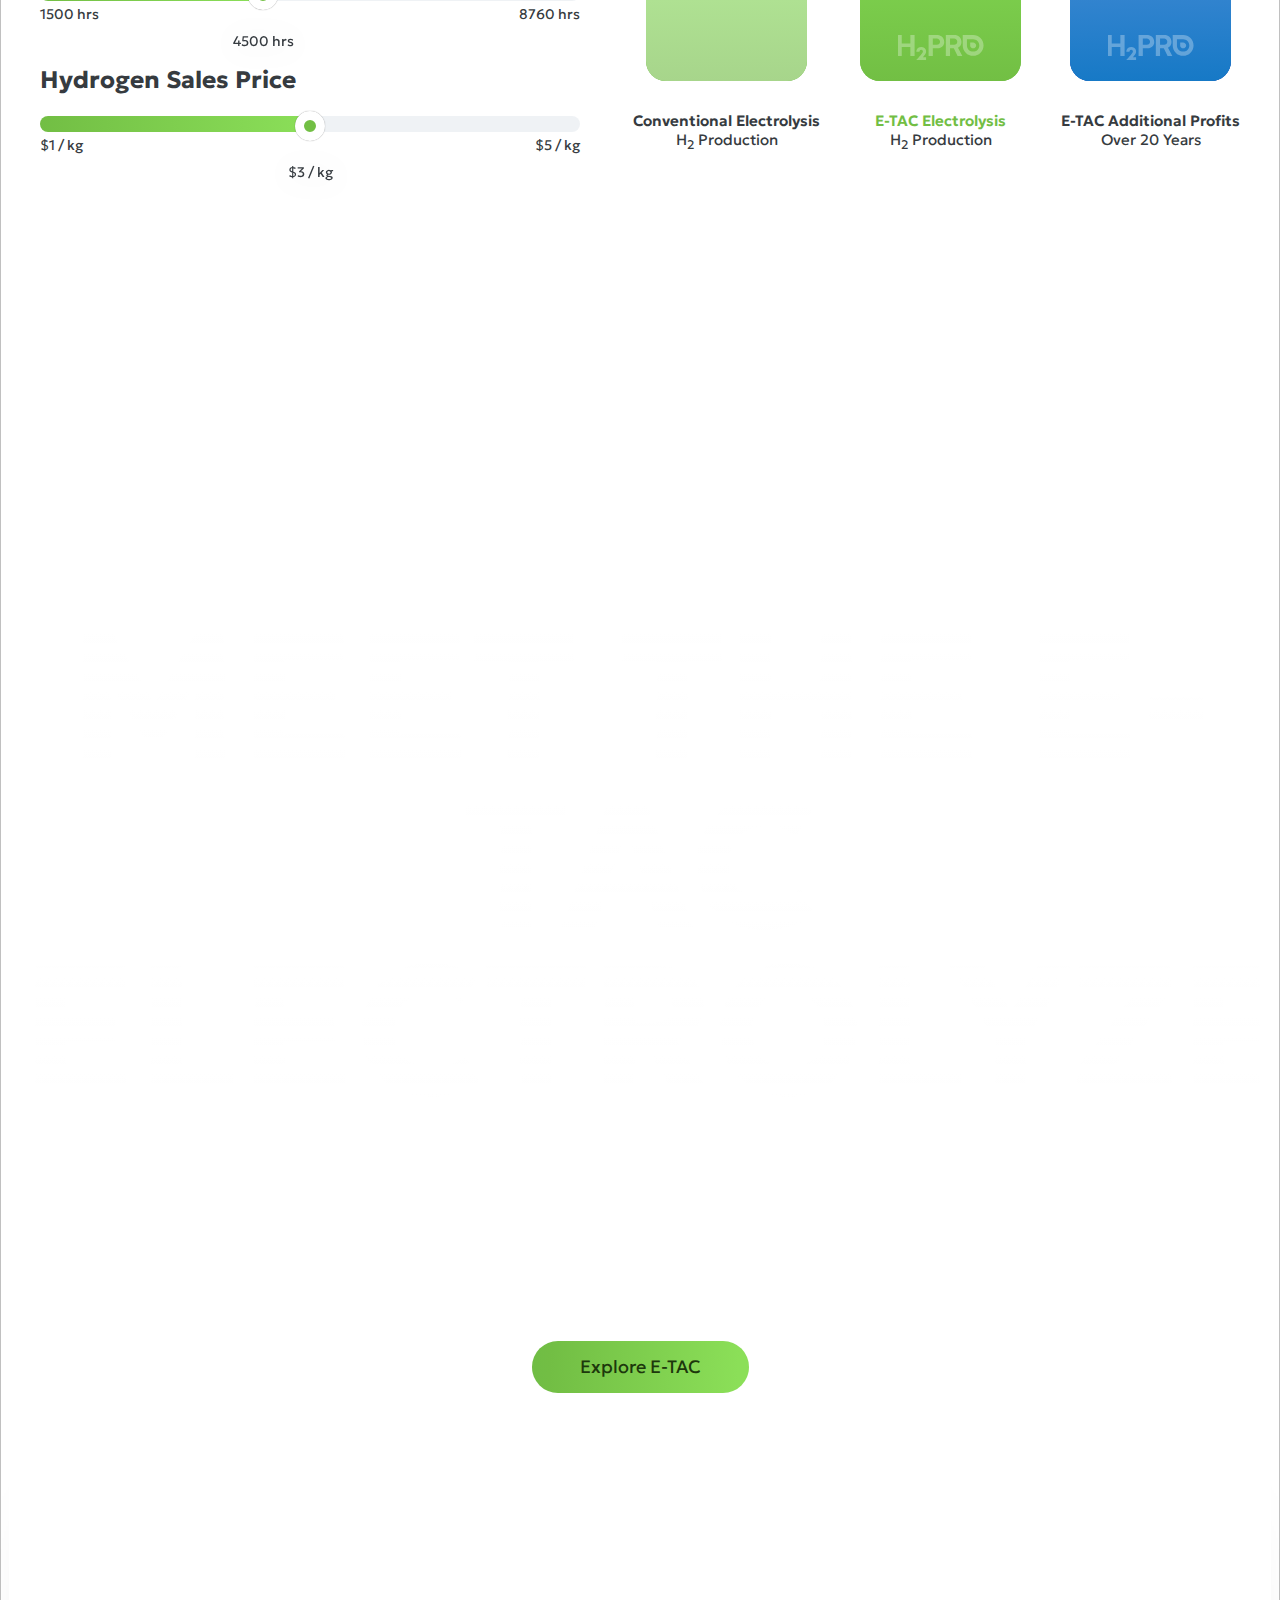
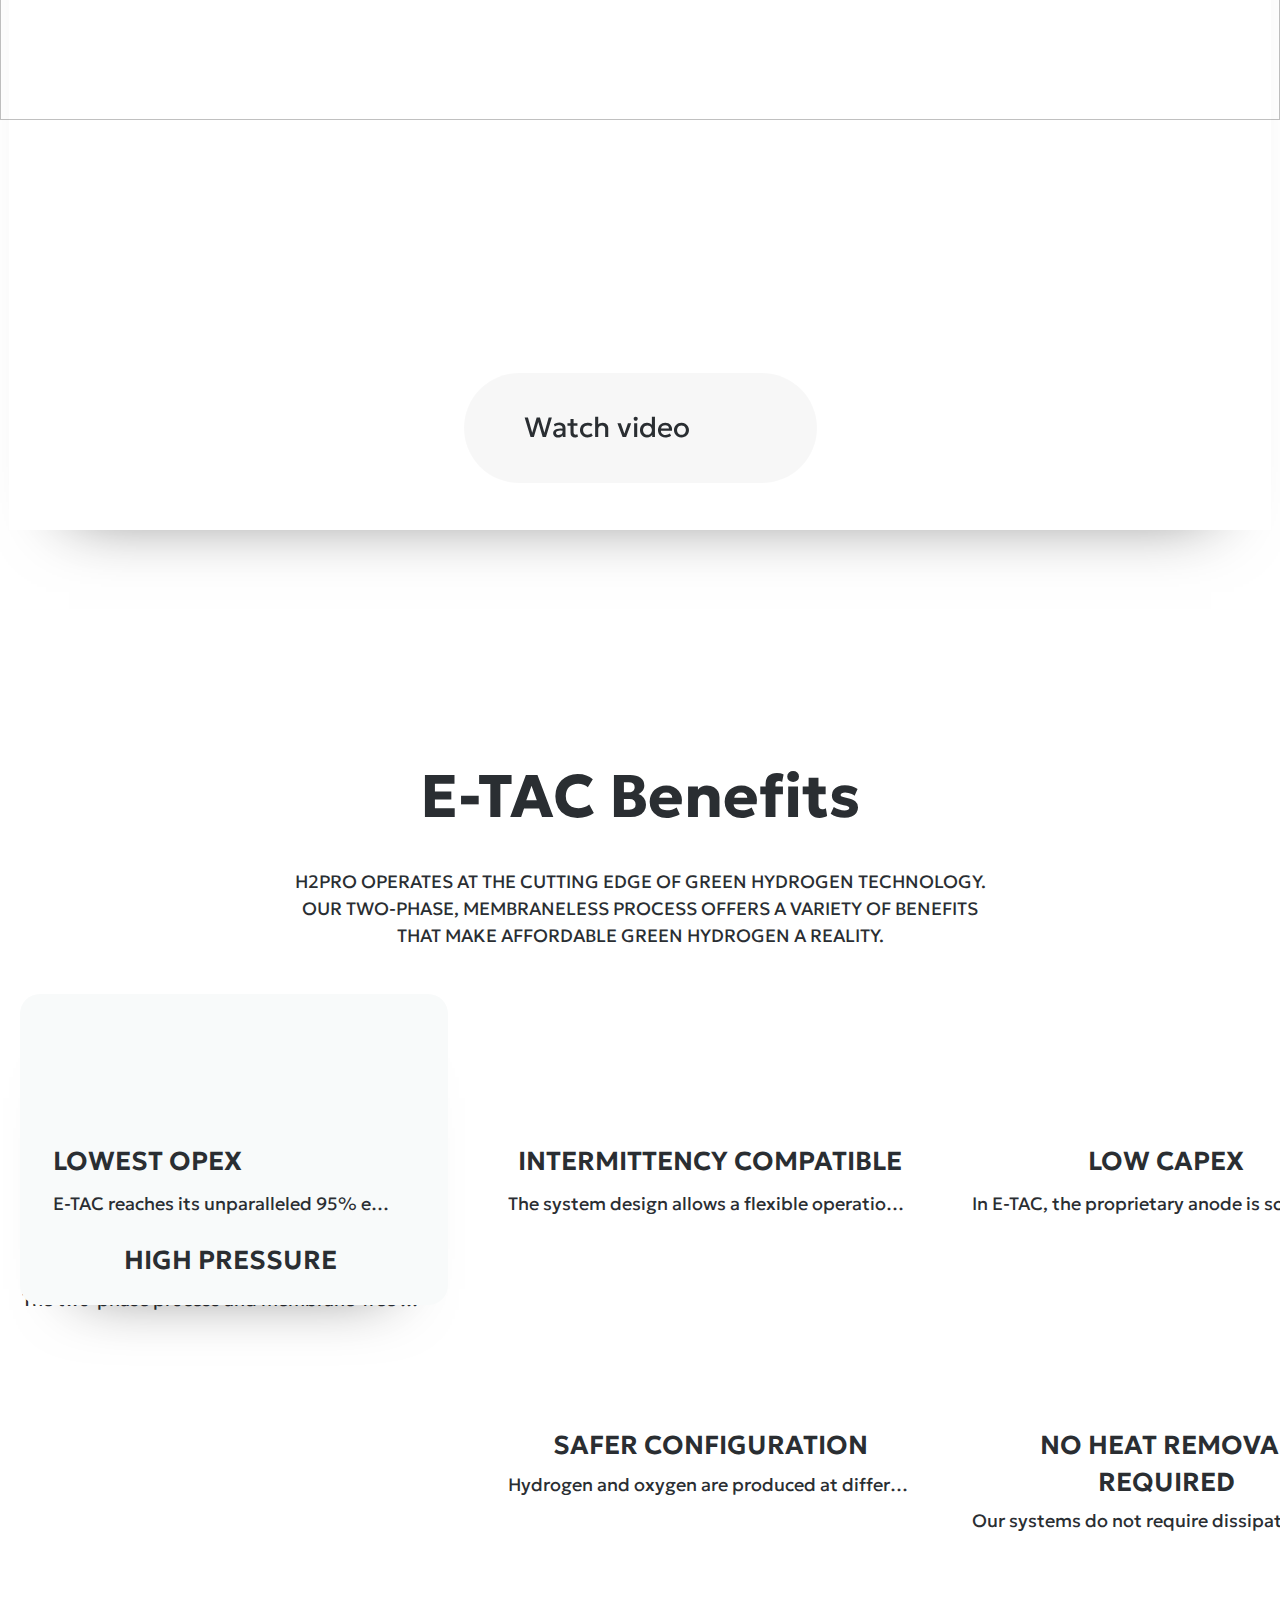
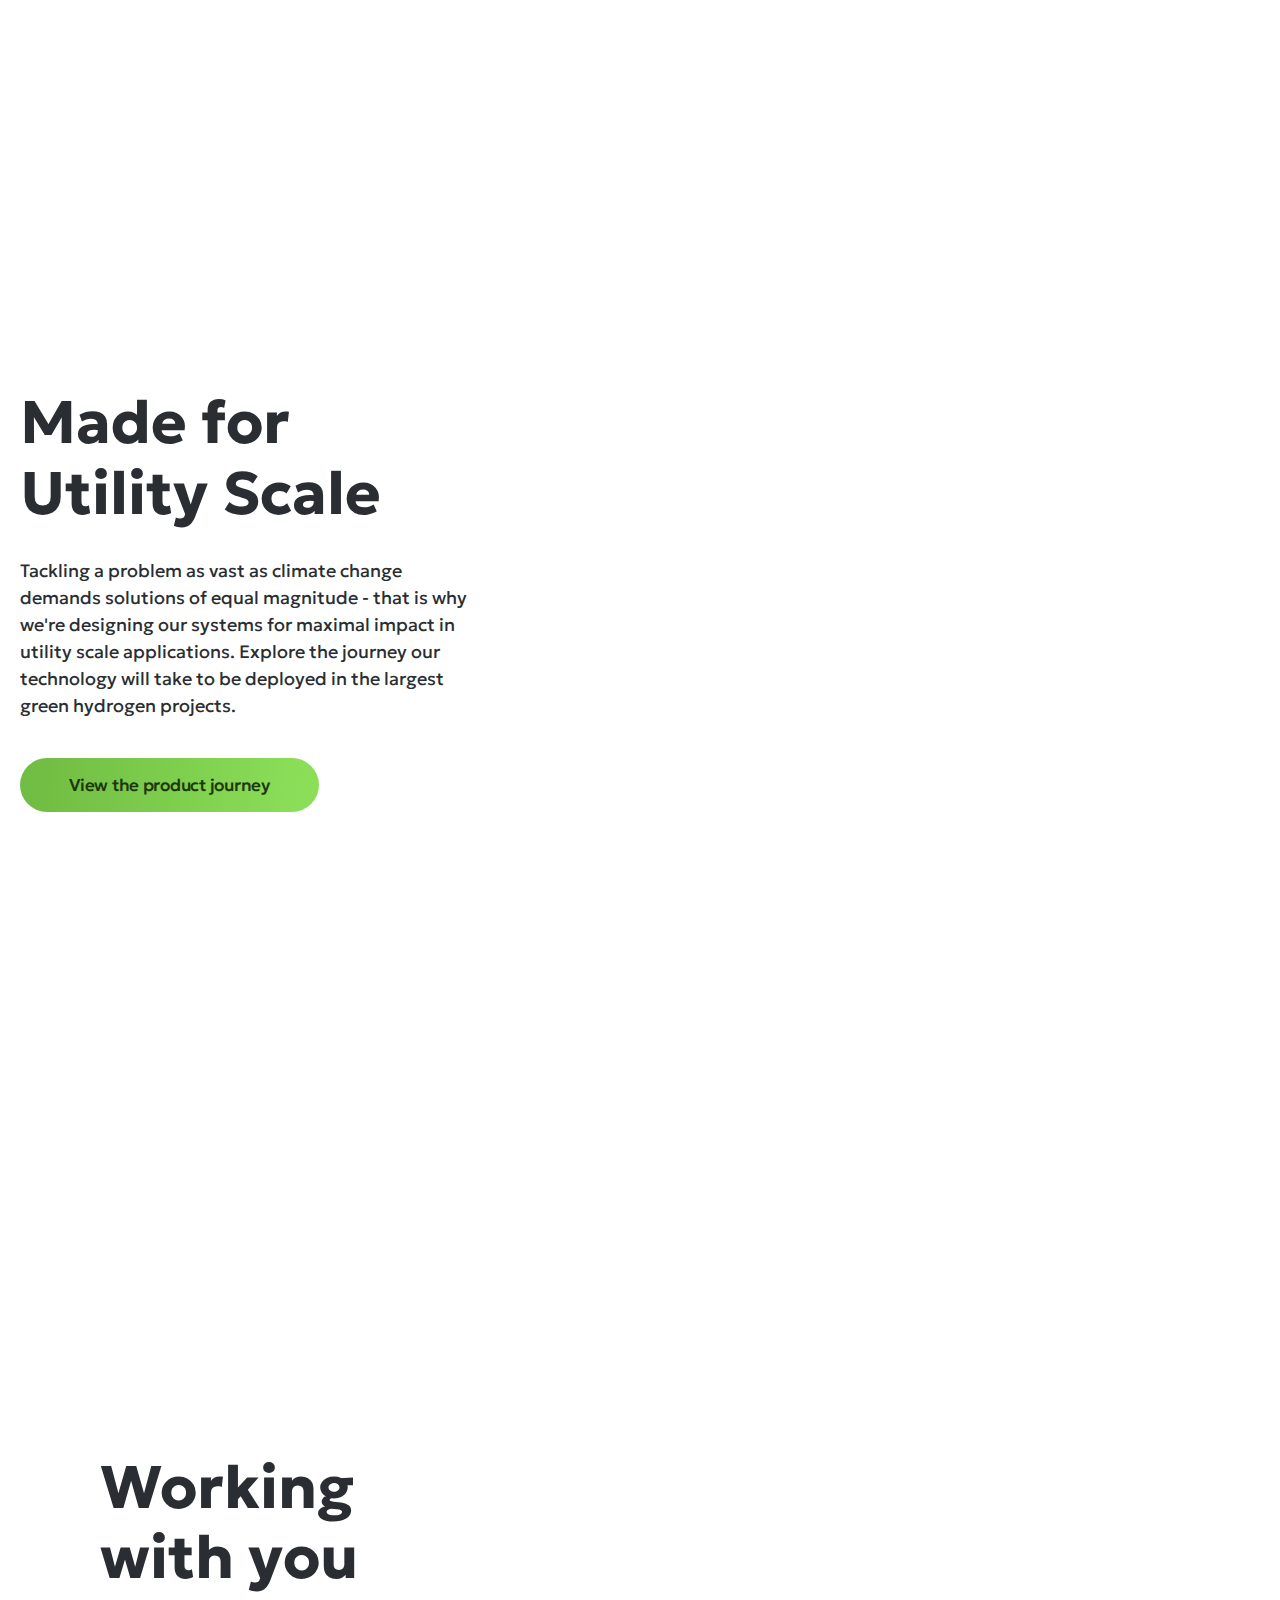
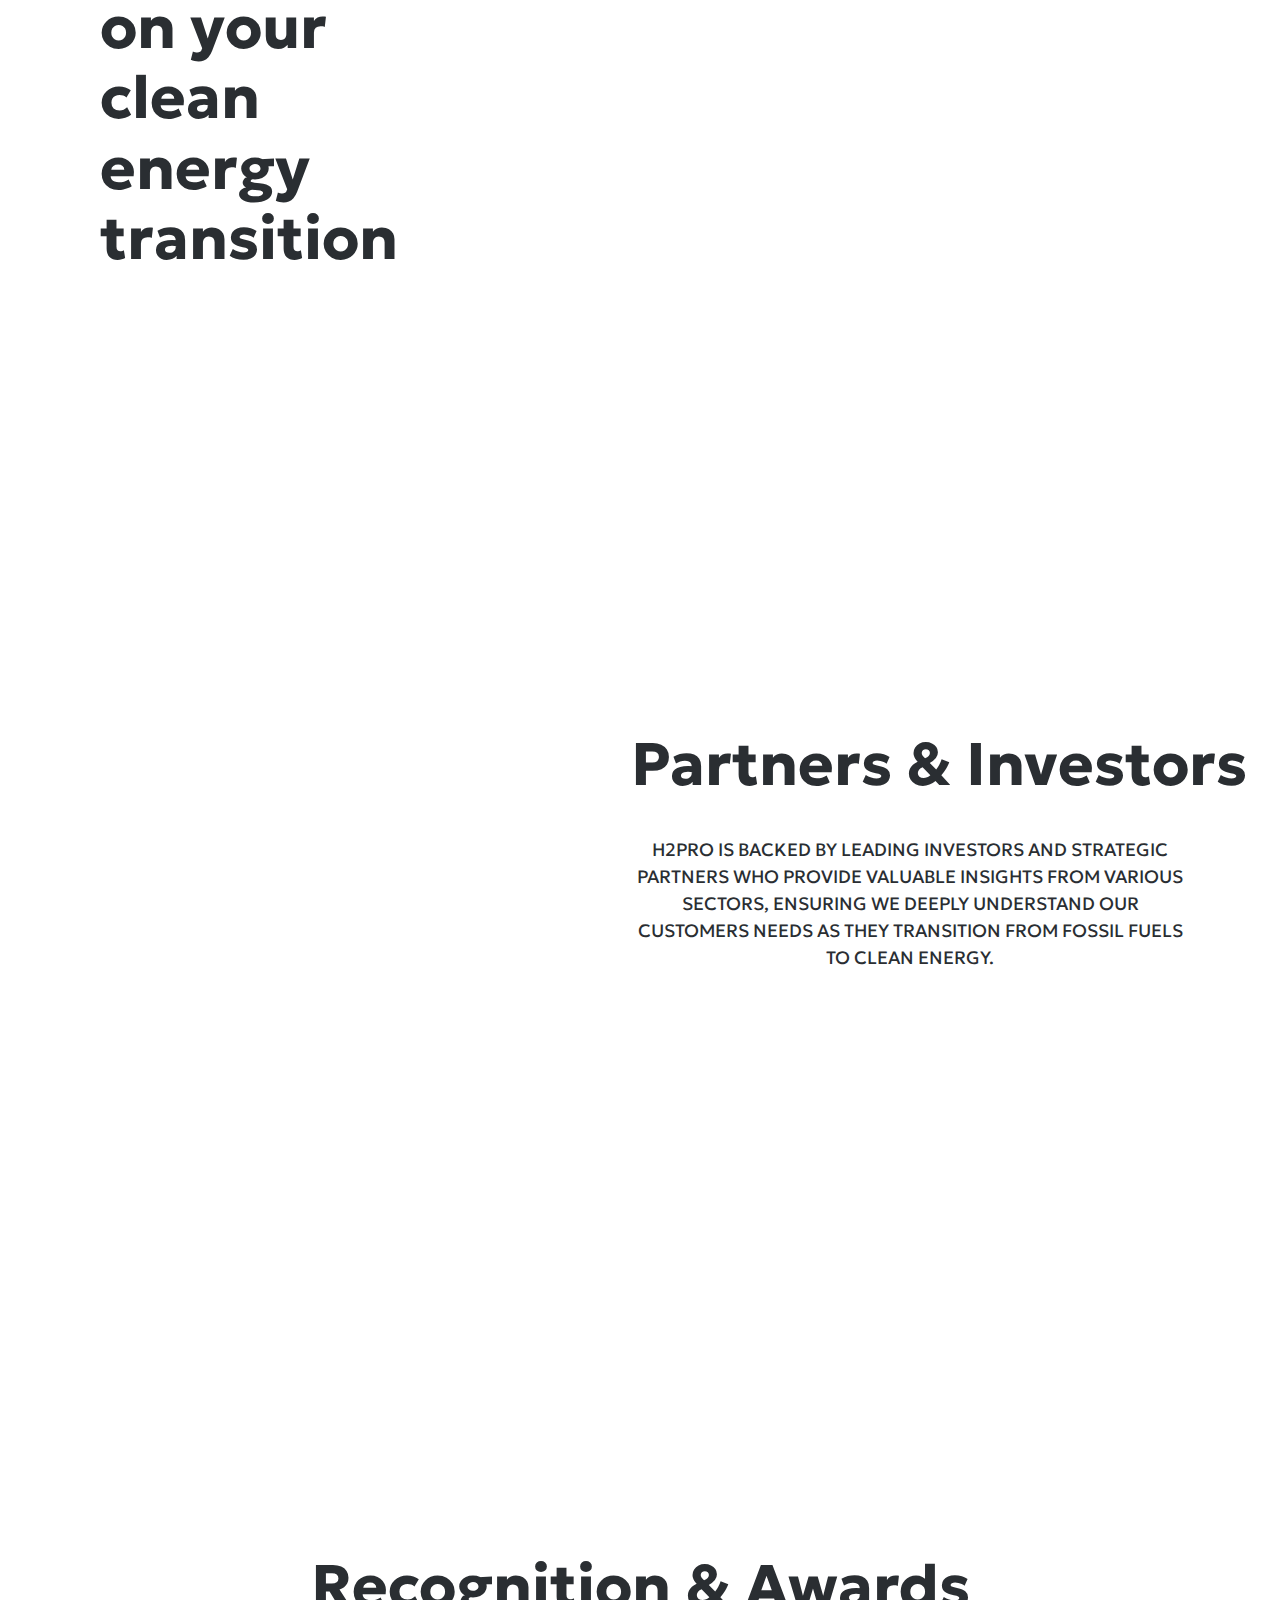
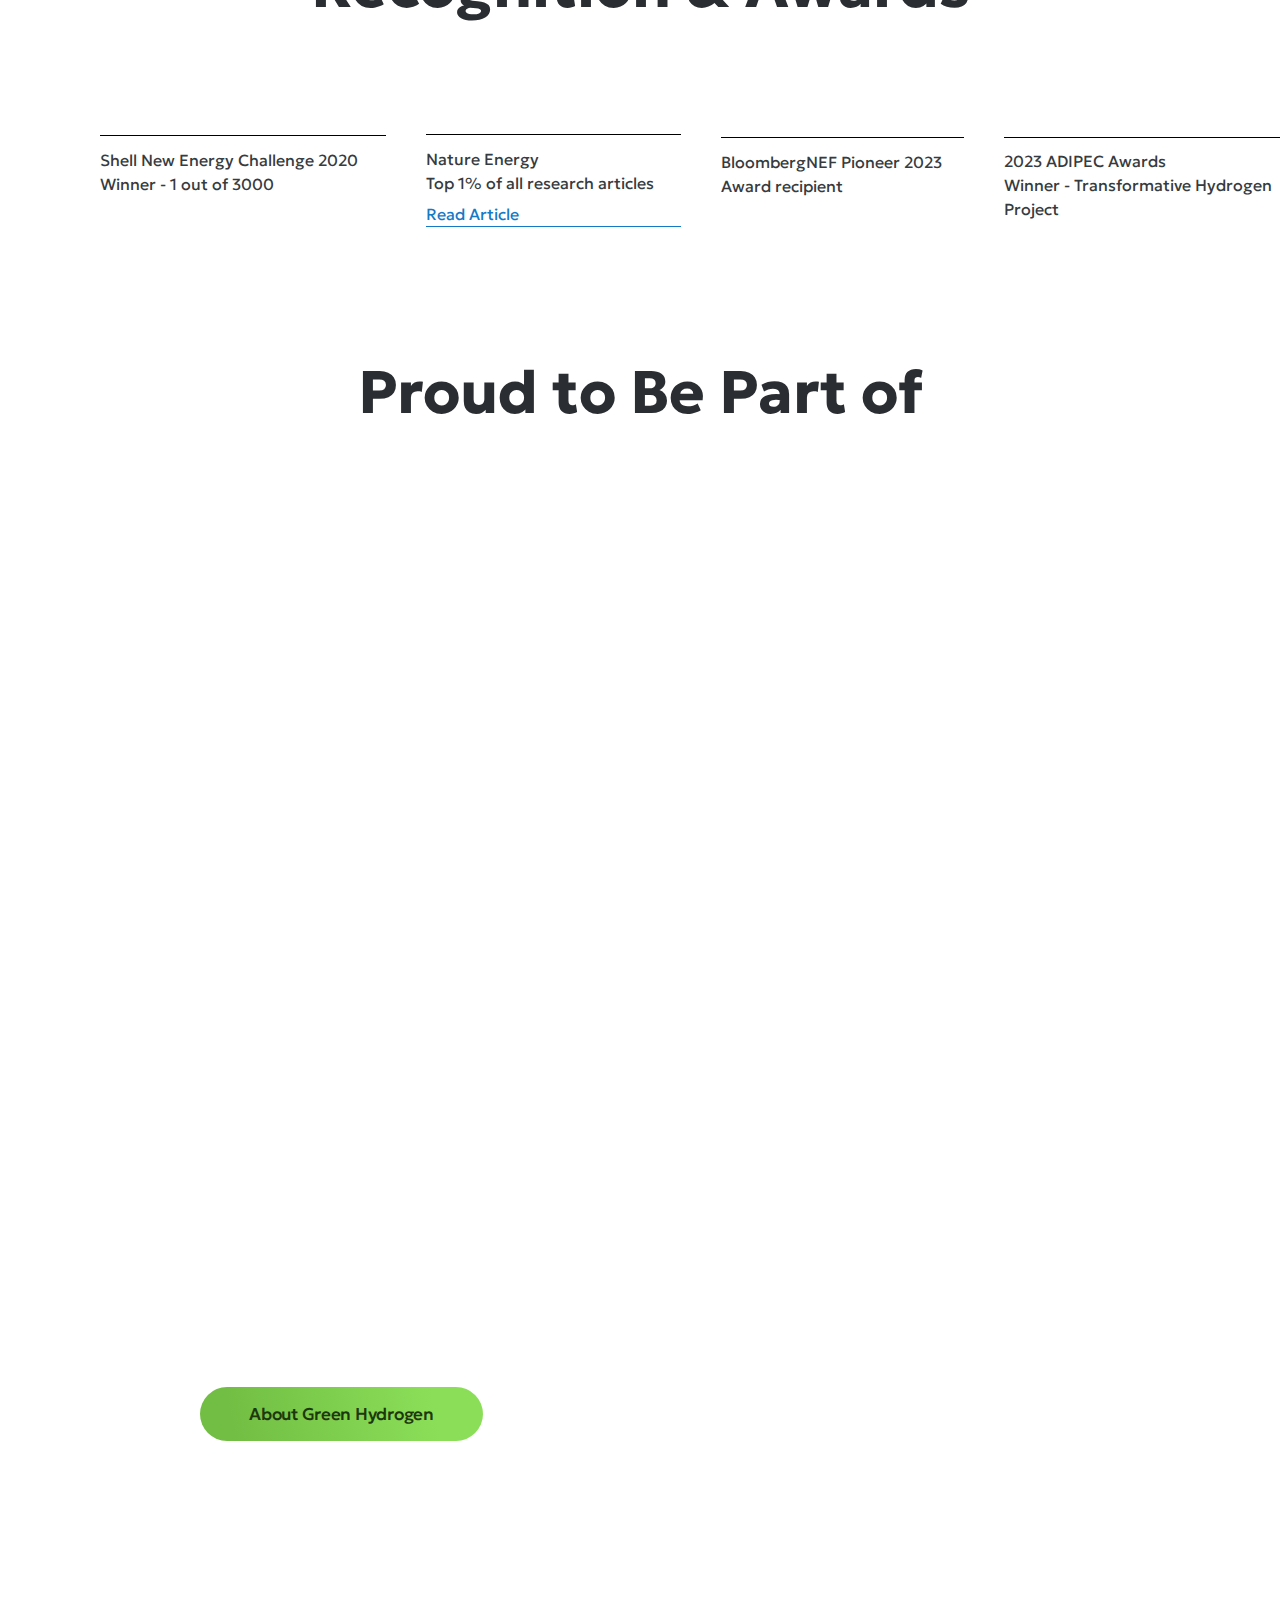
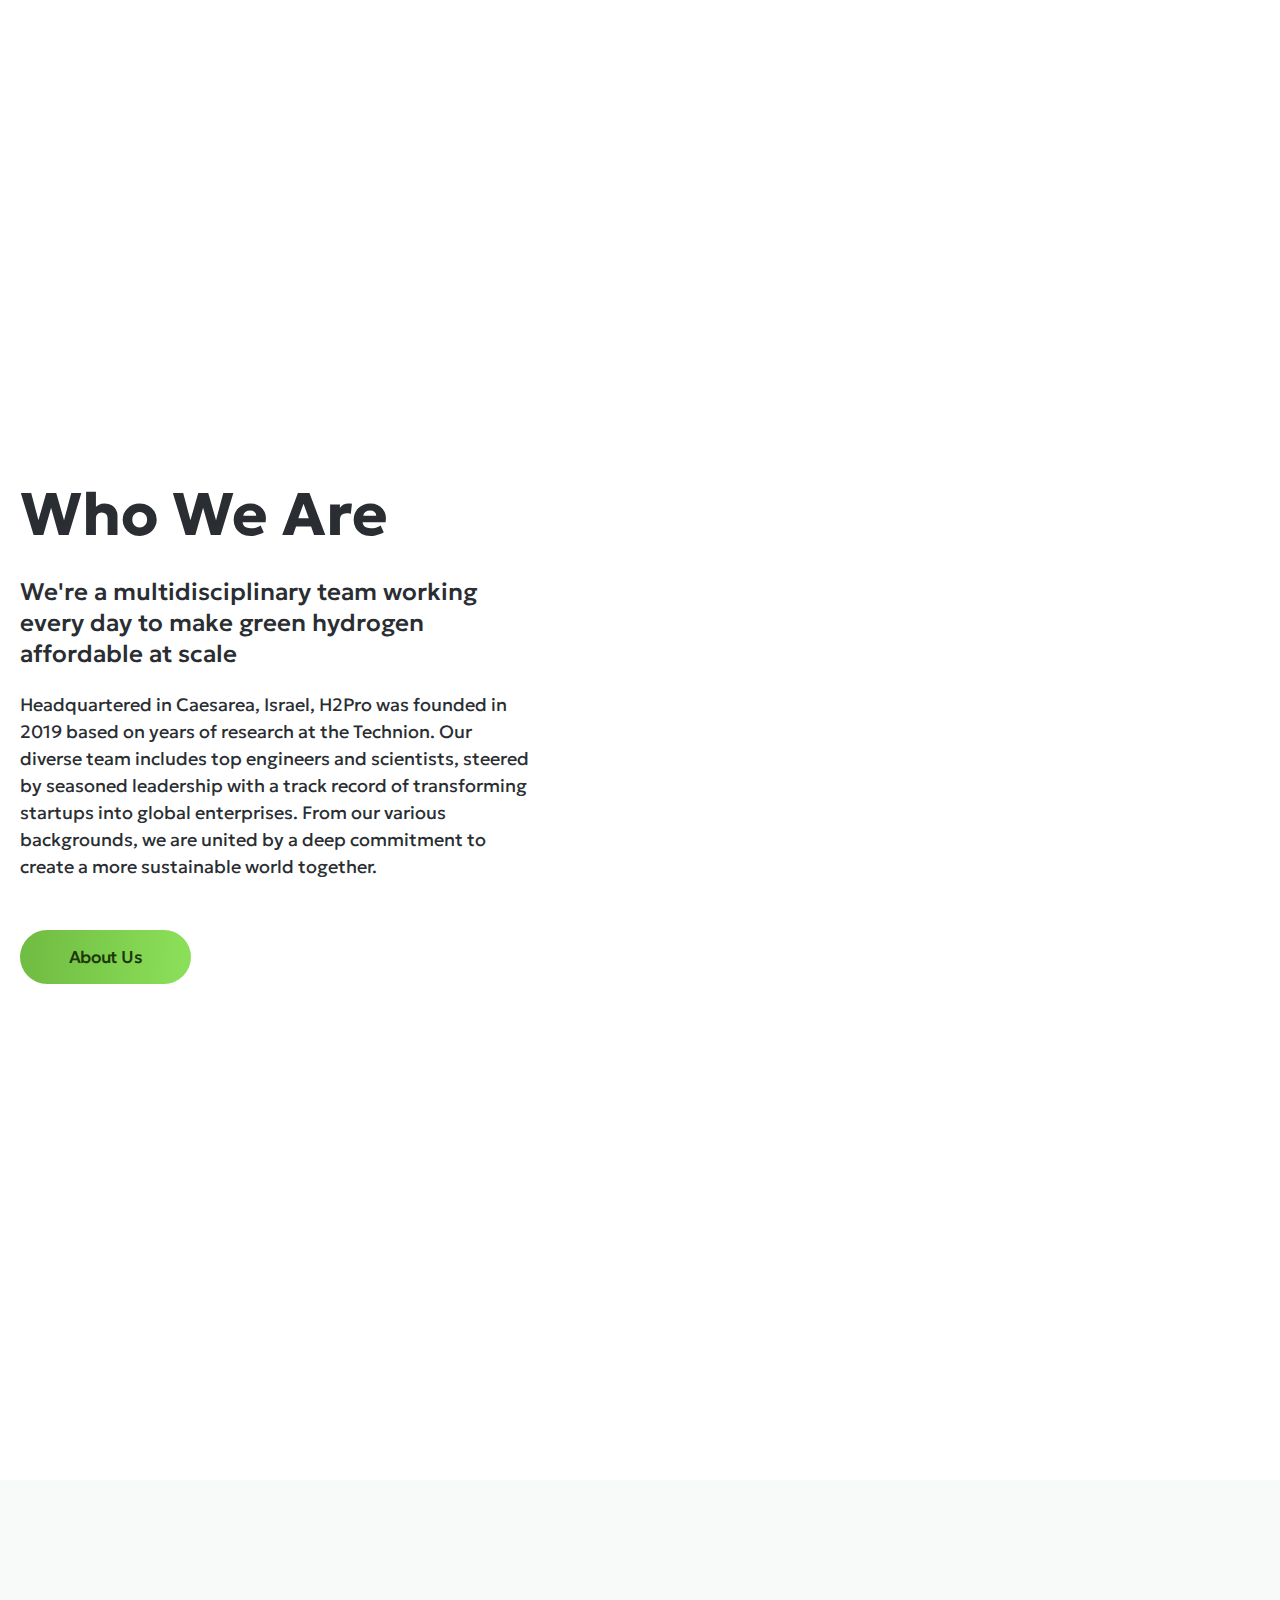
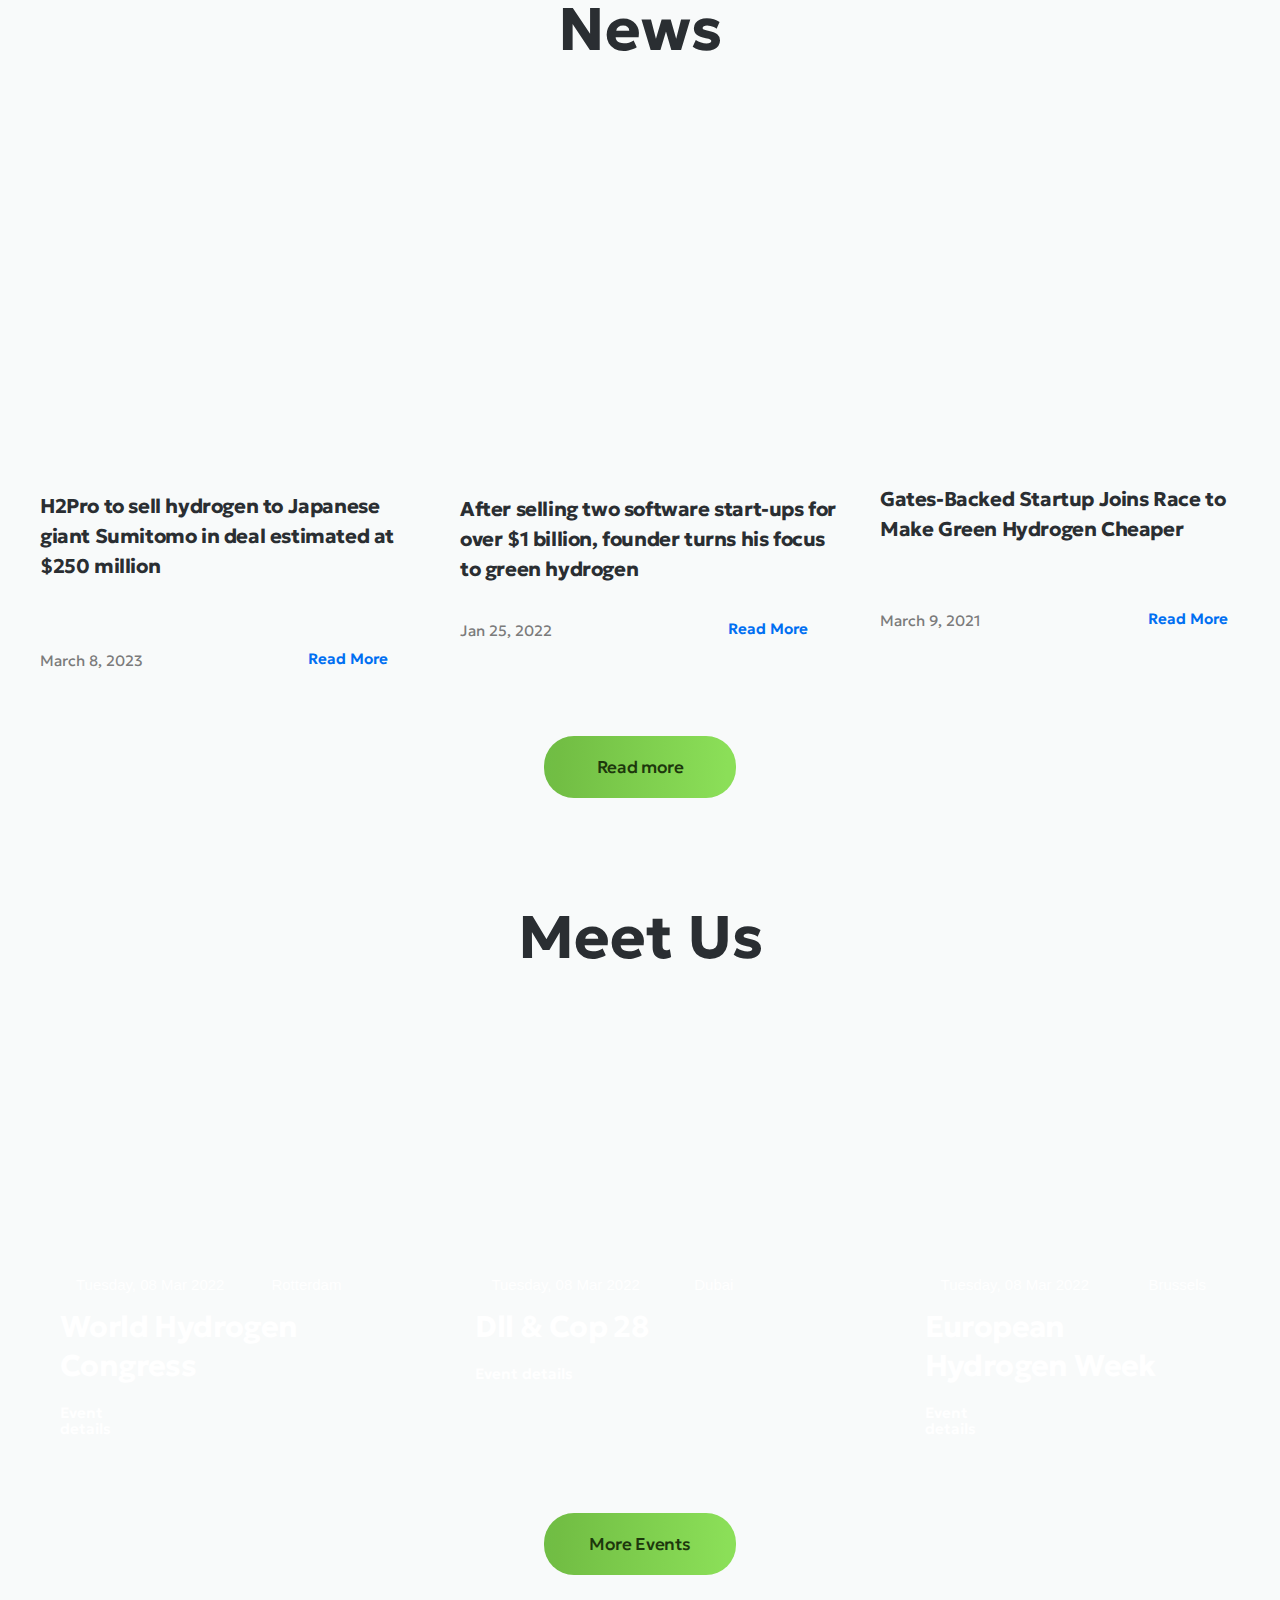
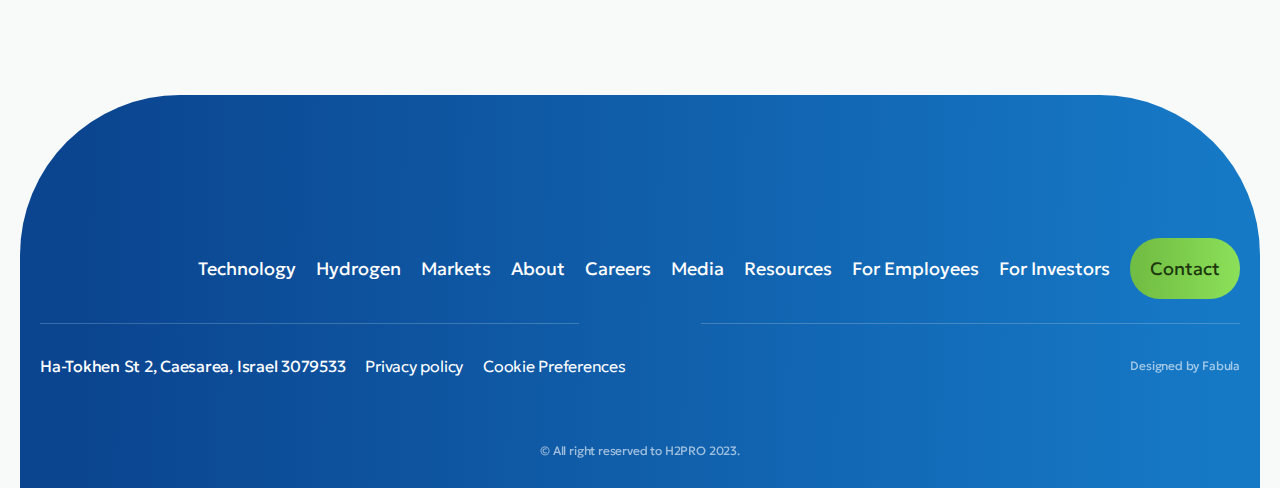
==== commit c708fe24: "Update index.html main bg src" ====
--- a/index.html
+++ b/index.html
@@ -1,67 +1,57 @@
 <!DOCTYPE html>
 <html lang="en">
-  <head>
+
+<head>
     <meta charset="UTF-8" />
     <meta name="viewport" content="width=device-width, initial-scale=1.0" />
     <title>H2Pro</title>
     <link rel="stylesheet" href="styles/style.css" />
     <!-- <link rel="stylesheet" href="styles/mobile.css" /> -->
-  </head>
-  <body>
-        <div class="div">
-            <div class="div-2">
-            <img
-                loading="lazy"
-                srcset="https://cdn.builder.io/api/v1/image/assets/TEMP/fe389004-1d47-4308-934a-7953a54b34a1?apiKey=2d68b89ea352496b80fe17e5731dbd78&width=100 100w, https://cdn.builder.io/api/v1/image/assets/TEMP/fe389004-1d47-4308-934a-7953a54b34a1?apiKey=2d68b89ea352496b80fe17e5731dbd78&width=200 200w, https://cdn.builder.io/api/v1/image/assets/TEMP/fe389004-1d47-4308-934a-7953a54b34a1?apiKey=2d68b89ea352496b80fe17e5731dbd78&width=400 400w, https://cdn.builder.io/api/v1/image/assets/TEMP/fe389004-1d47-4308-934a-7953a54b34a1?apiKey=2d68b89ea352496b80fe17e5731dbd78&width=800 800w, https://cdn.builder.io/api/v1/image/assets/TEMP/fe389004-1d47-4308-934a-7953a54b34a1?apiKey=2d68b89ea352496b80fe17e5731dbd78&width=1200 1200w, https://cdn.builder.io/api/v1/image/assets/TEMP/fe389004-1d47-4308-934a-7953a54b34a1?apiKey=2d68b89ea352496b80fe17e5731dbd78&width=1600 1600w, https://cdn.builder.io/api/v1/image/assets/TEMP/fe389004-1d47-4308-934a-7953a54b34a1?apiKey=2d68b89ea352496b80fe17e5731dbd78&width=2000 2000w, https://cdn.builder.io/api/v1/image/assets/TEMP/fe389004-1d47-4308-934a-7953a54b34a1?apiKey=2d68b89ea352496b80fe17e5731dbd78&"
-                class="img"
-            />
-            <div class="div-3">
-                <div class="div-4">
-                <img
-                    loading="lazy"
-                    src="https://cdn.builder.io/api/v1/image/assets/TEMP/8b848040-a539-41d3-9b68-2201d150ae8d?apiKey=2d68b89ea352496b80fe17e5731dbd78&"
-                    class="img-2"
-                />
-                <div class="div-5">
+</head>
+
+<body>
+    <div class="div sections">
+        <div class="header">
+            <div class="div-4 header-inner">
+                <div class="logo">
+                    <svg xmlns="http://www.w3.org/2000/svg" width="121" height="35" viewBox="0 0 121 35" fill="none" id="logo_svg" class="">
+                    <path fill-rule="evenodd" clip-rule="evenodd" d="M17.9934 0V11.8354H5.93349V0H0V29.2594H5.93349V16.7884H17.9934V29.2594H23.9269V0H17.9934Z" fill="white"></path>
+                    <path fill-rule="evenodd" clip-rule="evenodd" d="M55.0507 13.8026H49.4335V4.91822H54.9874C57.3975 4.98147 59.5577 6.69573 59.5577 9.55178C59.5577 12.2497 57.4956 13.771 55.0507 13.8026ZM65.4596 9.77318C65.4596 4.02946 61.2404 0.411169 56.4803 0.0316284V0H43.5V29.2594H49.4335V18.724H56.4771C61.3637 18.5026 65.4564 15.2006 65.4564 9.77634L65.4596 9.77318Z" fill="#72BE44"></path>
+                    <path fill-rule="evenodd" clip-rule="evenodd" d="M73.5929 4.91822H79.1469C81.5569 4.98147 83.7172 6.69573 83.7172 9.55178C83.7172 12.2181 81.655 13.771 79.2101 13.771H73.5929V4.91822ZM84.1283 29.2563H90.7924L84.6692 17.7372C87.5885 16.374 89.619 13.5812 89.619 9.77318C89.6159 3.71318 84.919 0 79.8111 0H67.6562V29.2563H73.5897V18.7209H78.8274L84.1283 29.2563Z" fill="#72BE44"></path>
+                    <path fill-rule="evenodd" clip-rule="evenodd" d="M114.556 14.5965C114.556 19.3882 110.685 23.2595 105.893 23.2595C101.102 23.2595 97.2304 19.3882 97.2304 14.5965V5.96512H105.893C110.685 5.96512 114.556 9.83644 114.556 14.5965ZM105.893 0H91.2969V14.5965C91.2969 22.6554 97.8345 29.193 105.893 29.193C113.952 29.193 120.49 22.6554 120.49 14.5965C120.522 6.53759 113.952 0 105.893 0Z" fill="#72BE44"></path>
+                    <path fill-rule="evenodd" clip-rule="evenodd" d="M35.4825 31.2903C36.0234 30.5597 36.7825 29.6077 37.4498 28.7506C38.7181 27.1312 40.0528 25.6415 40.0528 23.0701C40.0528 23.0701 40.211 16.7539 33.3571 16.7539C26.0889 16.7539 26.4083 23.5762 26.4083 23.5762H30.8205C30.8205 22.3079 31.1368 20.5303 33.199 20.5303C35.2611 20.5303 35.5489 22.0548 35.5489 23.0068C35.5489 23.2915 35.7387 24.1486 33.3919 27.0996C30.9154 30.2403 26.4431 35.0003 26.4431 35.0003H40.0244V31.2872H35.4857L35.4825 31.2903Z" fill="white"></path>
+                    <path fill-rule="evenodd" clip-rule="evenodd" d="M110.014 14.597C110.014 16.8806 108.174 18.7213 105.89 18.7213C103.606 18.7213 101.766 16.8806 101.766 14.597V10.4727H105.89C108.174 10.5043 110.014 12.3451 110.014 14.597Z" fill="white"></path>
+                    </svg>
+                </div>
+                <div class="div-5 nav-menu">
                     <div class="div-6">
-                    <div class="div-7">Technology</div>
-                    <div class="div-8">Green H2</div>
-                    <div class="div-9">
-                        <div class="div-10">Markets</div>
-                        <img
-                        loading="lazy"
-                        src="https://cdn.builder.io/api/v1/image/assets/TEMP/629e579f-70d0-4396-8181-e6f52d79e5a5?apiKey=2d68b89ea352496b80fe17e5731dbd78&"
-                        class="img-3"
-                        />
-                    </div>
-                    <div class="div-11">
-                        <div class="div-12">About</div>
-                        <img
-                        loading="lazy"
-                        src="https://cdn.builder.io/api/v1/image/assets/TEMP/646e4736-6dde-43e3-8793-8b6c4eadfbbf?apiKey=2d68b89ea352496b80fe17e5731dbd78&"
-                        class="img-4"
-                        />
-                    </div>
-                    <div class="div-13">
-                        <div class="div-14">Media</div>
-                        <img
-                        loading="lazy"
-                        src="https://cdn.builder.io/api/v1/image/assets/TEMP/25710a94-9e22-458f-847e-1053e1c917a7?apiKey=2d68b89ea352496b80fe17e5731dbd78&"
-                        class="img-5"
-                        />
-                    </div>
-                    <div class="div-15">
-                        <div class="div-16">Resources</div>
-                        <img
-                        loading="lazy"
-                        src="https://cdn.builder.io/api/v1/image/assets/TEMP/7bf034e2-fbd1-4ff3-93ee-8f902c7bd4b8?apiKey=2d68b89ea352496b80fe17e5731dbd78&"
-                        class="img-6"
-                        />
-                    </div>
-                    <div class="div-17">Contact</div>
-                    </div>
-                </div>
-                </div>
+                        <div class="div-7">Technology</div>
+                        <div class="div-8">Green H2</div>
+                        <div class="div-9">
+                            <div class="div-10">Markets</div>
+                            <img loading="lazy" src="https://cdn.builder.io/api/v1/image/assets/TEMP/629e579f-70d0-4396-8181-e6f52d79e5a5?apiKey=2d68b89ea352496b80fe17e5731dbd78&amp;" class="img-3">
+                        </div>
+                        <div class="div-11">
+                            <div class="div-12">About</div>
+                            <img loading="lazy" src="https://cdn.builder.io/api/v1/image/assets/TEMP/646e4736-6dde-43e3-8793-8b6c4eadfbbf?apiKey=2d68b89ea352496b80fe17e5731dbd78&amp;" class="img-4">
+                        </div>
+                        <div class="div-13">
+                            <div class="div-14">Media</div>
+                            <img loading="lazy" src="https://cdn.builder.io/api/v1/image/assets/TEMP/25710a94-9e22-458f-847e-1053e1c917a7?apiKey=2d68b89ea352496b80fe17e5731dbd78&amp;" class="img-5">
+                        </div>
+                        <div class="div-15">
+                            <div class="div-16">Resources</div>
+                            <img loading="lazy" src="https://cdn.builder.io/api/v1/image/assets/TEMP/7bf034e2-fbd1-4ff3-93ee-8f902c7bd4b8?apiKey=2d68b89ea352496b80fe17e5731dbd78&amp;" class="img-6">
+                        </div>
+                        <div class="div-17">Contact</div>
+                    </div>
+                </div>
+            </div>
+        </div>
+        <div class="div-2 section hero-wrap hero-content-center">
+            <img loading="lazy" src="./images/section-01_bg.png" class="section-bg-img">
+            <div class="div-3 hero-inner">
+                
                 <div class="div-18">Finally</div>
                 <div class="div-19">High Efficiency<br>Production<br>of Green Hydrogen.</div>
                 <div class="div-20">Net zero depends on it.</div>
@@ -74,106 +64,131 @@
                     <div class="div-26">Read More</div>
                 </div>
                 <div class="div-27">
-                    <img
-                    loading="lazy"
-                    src="https://cdn.builder.io/api/v1/image/assets/TEMP/9197f7a7-3334-4857-b0f3-3678f8bc098b?apiKey=2d68b89ea352496b80fe17e5731dbd78&"
-                    class="img-7"
-                    />
-                    <img
-                    loading="lazy"
-                    src="https://cdn.builder.io/api/v1/image/assets/TEMP/7b2288a4-ea39-441d-a332-6e9f255db9c2?apiKey=2d68b89ea352496b80fe17e5731dbd78&"
-                    class="img-8"
-                    />
-                </div>
-                </div>
-                <img
-                loading="lazy"
-                src="https://cdn.builder.io/api/v1/image/assets/TEMP/8937650e-9116-4ab6-9ee7-121fa13953ef?apiKey=2d68b89ea352496b80fe17e5731dbd78&"
-                class="img-9"
-                />
-            </div>
-            </div>
-            <div class="div-28">
+                    <img loading="lazy" src="https://cdn.builder.io/api/v1/image/assets/TEMP/9197f7a7-3334-4857-b0f3-3678f8bc098b?apiKey=2d68b89ea352496b80fe17e5731dbd78&amp;" class="img-7">
+                    <img loading="lazy" src="https://cdn.builder.io/api/v1/image/assets/TEMP/7b2288a4-ea39-441d-a332-6e9f255db9c2?apiKey=2d68b89ea352496b80fe17e5731dbd78&amp;" class="img-8">
+                </div>
+                </div>
+                
+            </div>
+            <div class="div-21-2">
+                
+                <img loading="lazy" src="https://cdn.builder.io/api/v1/image/assets/TEMP/8937650e-9116-4ab6-9ee7-121fa13953ef?apiKey=2d68b89ea352496b80fe17e5731dbd78&amp;" class="img-9">
+            </div>
+        </div>
+        <div class="div-28">
             <div class="div-29">
-                <div class="column">
-                <div class="div-30">
-                    <img
-                    loading="lazy"
-                    src="https://cdn.builder.io/api/v1/image/assets/TEMP/f2710a15-1aa4-4c3c-b925-982e7d61bf78?apiKey=2d68b89ea352496b80fe17e5731dbd78&"
-                    class="img"
-                    />
-                    H2Pro missi n
-                </div>
+                <div class="column-1">
+                    <svg id="h2pro-mission_svg" xmlns="http://www.w3.org/2000/svg" width="980" height="980" viewBox="0 0 1120 1097" fill="none">
+                        <g id="h2pro-mission_group">
+                        <mask id="mask0_4539_46481" style="mask-type:alpha" maskUnits="userSpaceOnUse" x="0" y="0" width="1120" height="1097">
+                            <rect id="Rectangle 5" width="1120" height="1097" fill="#EFF2F5"></rect>
+                        </mask>
+                        <g mask="url(#mask0_4539_46481)">
+                            <g id="Mask group">
+                            <g id="Group 1000001796">
+                                <g id="Mask group_2">
+                                <mask id="mask1_4539_46481" style="mask-type:alpha" maskUnits="userSpaceOnUse" x="581" y="477" width="125" height="125">
+                                    <path id="Vector" fill-rule="evenodd" clip-rule="evenodd" d="M680.668 539.07C680.668 559.43 664.219 575.879 643.859 575.879C623.5 575.879 607.051 559.43 607.051 539.07V502.396H643.859C664.219 502.396 680.668 518.845 680.668 539.07ZM643.859 477.051H581.84V539.07C581.84 573.312 609.618 601.09 643.859 601.09C678.101 601.09 705.879 573.312 705.879 539.07C706.013 504.829 678.101 477.051 643.859 477.051Z" fill="white"></path>
+                                </mask>
+                                <g mask="url(#mask1_4539_46481)">
+                                    <path id="Rectangle" d="M715.945 467.801L560.065 467.801L560.065 619.462L715.945 619.462L715.945 467.801Z" fill="url(#paint0_linear_4539_46481)"></path>
+                                </g>
+                                </g>
+                            </g>
+                            <g id="Union" opacity="0.3">
+                                <mask id="path-4-inside-1_4539_46481" fill="white">
+                                <path fill-rule="evenodd" clip-rule="evenodd" d="M754.296 539.417C754.296 600.641 704.831 650.106 643.607 650.106C582.383 650.106 532.918 600.641 532.918 539.417V429.132H643.607C704.831 429.132 754.296 478.596 754.296 539.417ZM643.607 352.914H457.105V539.417C457.105 642.387 540.637 725.919 643.607 725.919C746.577 725.919 830.109 642.387 830.109 539.417C830.513 436.446 746.577 352.914 643.607 352.914Z"></path>
+                                </mask>
+                                <path d="M532.918 429.132H531.918V428.132H532.918V429.132ZM457.105 352.914H456.105V351.914H457.105V352.914ZM830.109 539.417H829.109L829.109 539.413L830.109 539.417ZM755.296 539.417C755.296 601.193 705.384 651.106 643.607 651.106V649.106C704.279 649.106 753.296 600.089 753.296 539.417H755.296ZM643.607 651.106C581.831 651.106 531.918 601.193 531.918 539.417H533.918C533.918 600.089 582.935 649.106 643.607 649.106V651.106ZM531.918 539.417V429.132H533.918V539.417H531.918ZM532.918 428.132H643.607V430.132H532.918V428.132ZM643.607 428.132C705.381 428.132 755.296 478.041 755.296 539.417H753.296C753.296 479.151 704.281 430.132 643.607 430.132V428.132ZM643.607 353.914H457.105V351.914H643.607V353.914ZM458.105 352.914V539.417H456.105V352.914H458.105ZM458.105 539.417C458.105 641.835 541.189 724.919 643.607 724.919V726.919C540.085 726.919 456.105 642.939 456.105 539.417H458.105ZM643.607 724.919C746.025 724.919 829.109 641.835 829.109 539.417H831.109C831.109 642.939 747.129 726.919 643.607 726.919V724.919ZM829.109 539.413C829.511 437.001 746.028 353.914 643.607 353.914V351.914C747.126 351.914 831.515 435.891 831.109 539.42L829.109 539.413Z" fill="url(#paint1_linear_4539_46481)" mask="url(#path-4-inside-1_4539_46481)"></path>
+                            </g>
+                            <path id="Vector_2" opacity="0.2" d="M904.5 539.528C904.5 682.213 787.871 797.5 643.5 797.5C499.129 797.5 382.5 682.213 382.5 539.528V282.5H643.5C787.872 282.5 904.5 397.788 904.5 539.528Z" stroke="url(#paint2_linear_4539_46481)"></path>
+                            <path id="Vector_3" opacity="0.2" d="M978.5 539.38C978.5 726.961 828.79 878.5 643.5 878.5C458.209 878.5 308.5 726.961 308.5 539.38V201.5H643.5C828.791 201.5 978.5 353.04 978.5 539.38Z" stroke="url(#paint3_linear_4539_46481)"></path>
+                            <path id="Vector_4" opacity="0.2" d="M1081.5 539.204C1081.5 779.973 885.77 974.5 643.5 974.5C401.229 974.5 205.5 779.973 205.5 539.204V105.5H643.5C885.772 105.5 1081.5 300.028 1081.5 539.204Z" stroke="url(#paint4_linear_4539_46481)"></path>
+                            </g>
+                            <path id="text" opacity="0.15" d="M82.685 409V284.4H112.233V330.591H161.361V284.4H190.909V409H161.361V357.558H112.233V409H82.685ZM210.531 445V432.344L226.338 418.3C231.179 413.957 234.917 410.397 237.552 407.62C240.222 404.843 242.073 402.458 243.105 400.464C244.173 398.435 244.707 396.388 244.707 394.323C244.707 391.297 243.71 388.983 241.717 387.381C239.723 385.779 236.875 384.978 233.173 384.978C229.898 384.978 226.765 385.637 223.774 386.954C220.82 388.271 218.132 390.212 215.711 392.775L209.089 378.57C212.614 375.402 216.654 372.963 221.211 371.255C225.768 369.51 230.378 368.638 235.042 368.638C240.702 368.638 245.597 369.617 249.727 371.575C253.892 373.497 257.096 376.203 259.339 379.692C261.617 383.181 262.756 387.203 262.756 391.76C262.756 394.822 262.151 397.794 260.941 400.678C259.73 403.562 257.612 406.783 254.586 410.343C251.596 413.903 247.395 418.264 241.984 423.426L236.003 429.033H264.732V445H210.531ZM287.495 409V284.4H337.424C346.739 284.4 354.987 286.032 362.166 289.295C369.345 292.499 374.982 297.186 379.076 303.357C383.229 309.528 385.306 316.944 385.306 325.607C385.306 334.388 383.407 341.835 379.61 347.946C375.813 354.057 370.295 358.715 363.056 361.919C355.817 365.123 347.036 366.725 336.712 366.725H317.043V409H287.495ZM317.043 341.983H336C342.23 341.983 347.066 340.767 350.507 338.334C354.008 335.842 355.758 331.748 355.758 326.052C355.758 320.356 353.948 316.232 350.329 313.681C346.769 311.07 342.052 309.765 336.178 309.765H317.043V341.983ZM404.481 409V284.4H455.033C464.289 284.4 472.359 285.913 479.241 288.939C486.183 291.906 491.523 296.237 495.261 301.933C499.059 307.629 500.957 314.452 500.957 322.403C500.957 328.514 499.8 333.914 497.486 338.601C495.172 343.229 491.998 347.086 487.963 350.171C483.929 353.256 479.36 355.57 474.257 357.113L507.81 409H472.744L444.976 363.165H434.029V409H404.481ZM434.029 339.491H451.473C457.644 339.491 462.45 338.275 465.891 335.842C469.392 333.409 471.142 329.553 471.142 324.272C471.142 318.932 469.481 315.016 466.158 312.524C462.895 309.973 458.208 308.697 452.096 308.697H434.029V339.491ZM583.684 411.67C574.131 411.67 565.291 410.038 557.162 406.775C549.093 403.452 542.062 398.854 536.069 392.98C530.076 387.106 525.419 380.223 522.096 372.332C518.833 364.441 517.201 355.897 517.201 346.7C517.201 337.444 518.833 328.87 522.096 320.979C525.419 313.088 530.076 306.205 536.069 300.331C542.062 294.457 549.093 289.888 557.162 286.625C565.291 283.362 574.131 281.73 583.684 281.73C593.296 281.73 602.137 283.391 610.206 286.714C618.275 290.037 625.306 294.665 631.299 300.598C637.292 306.531 641.92 313.444 645.183 321.335C648.506 329.167 650.167 337.622 650.167 346.7C650.167 355.897 648.506 364.441 645.183 372.332C641.92 380.223 637.292 387.106 631.299 392.98C625.306 398.854 618.275 403.452 610.206 406.775C602.137 410.038 593.296 411.67 583.684 411.67ZM583.684 383.902C588.846 383.902 593.563 383.042 597.835 381.321C602.166 379.6 605.934 377.108 609.138 373.845C612.342 370.582 614.804 366.666 616.525 362.097C618.305 357.469 619.195 352.337 619.195 346.7C619.195 339.105 617.652 332.519 614.567 326.942C611.541 321.365 607.328 317.063 601.929 314.037C596.589 310.952 590.507 309.409 583.684 309.409C578.581 309.409 573.864 310.299 569.533 312.079C565.202 313.8 561.434 316.292 558.23 319.555C555.085 322.818 552.623 326.734 550.843 331.303C549.063 335.872 548.173 341.004 548.173 346.7C548.173 354.235 549.716 360.792 552.801 366.369C555.886 371.946 560.099 376.278 565.439 379.363C570.838 382.389 576.92 383.902 583.684 383.902ZM82.685 599V474.4H111.076L158.424 552.987L146.676 553.076L191.71 474.4H220.012V599H191.354L191.888 512.136L197.139 514.005L161.183 575.504H141.514L104.134 514.005L109.207 512.136L109.741 599H82.685ZM249.386 599V474.4H278.934V599H249.386ZM351.835 601.67C342.401 601.67 333.234 600.276 324.334 597.487C315.434 594.698 307.899 590.664 301.728 585.383L315.612 563.311C318.223 566.1 321.545 568.503 325.58 570.52C329.615 572.537 333.916 574.11 338.485 575.237C343.113 576.305 347.593 576.839 351.924 576.839C358.035 576.839 362.99 575.83 366.787 573.813C370.644 571.736 372.572 568.74 372.572 564.824C372.572 561.62 371.178 558.92 368.389 556.725C365.66 554.53 360.527 552.423 352.992 550.406L342.312 547.38C329.496 543.82 320.27 538.955 314.633 532.784C308.996 526.613 306.178 519.197 306.178 510.534C306.178 504.957 307.365 499.824 309.738 495.137C312.111 490.39 315.434 486.296 319.706 482.855C323.978 479.354 328.992 476.655 334.747 474.756C340.562 472.798 346.881 471.819 353.704 471.819C363.138 471.819 371.89 473.213 379.959 476.002C388.088 478.731 394.614 482.469 399.539 487.216L385.121 508.576C382.866 506.203 380.078 504.126 376.755 502.346C373.432 500.566 369.813 499.172 365.897 498.163C361.981 497.154 358.035 496.65 354.06 496.65C350.144 496.65 346.732 497.154 343.825 498.163C340.918 499.172 338.633 500.625 336.972 502.524C335.37 504.363 334.569 506.559 334.569 509.11C334.569 511.187 335.162 512.937 336.349 514.361C337.595 515.726 339.642 517.031 342.49 518.277C345.397 519.523 349.313 520.888 354.238 522.371L365.096 525.575C377.853 529.313 387.079 534 392.775 539.637C398.471 545.274 401.319 552.601 401.319 561.62C401.319 569.511 399.302 576.483 395.267 582.535C391.232 588.528 385.507 593.215 378.09 596.597C370.733 599.979 361.981 601.67 351.835 601.67ZM465.519 601.67C456.085 601.67 446.918 600.276 438.018 597.487C429.118 594.698 421.582 590.664 415.412 585.383L429.296 563.311C431.906 566.1 435.229 568.503 439.264 570.52C443.298 572.537 447.6 574.11 452.169 575.237C456.797 576.305 461.276 576.839 465.608 576.839C471.719 576.839 476.673 575.83 480.471 573.813C484.327 571.736 486.256 568.74 486.256 564.824C486.256 561.62 484.861 558.92 482.073 556.725C479.343 554.53 474.211 552.423 466.676 550.406L455.996 547.38C443.18 543.82 433.953 538.955 428.317 532.784C422.68 526.613 419.862 519.197 419.862 510.534C419.862 504.957 421.048 499.824 423.422 495.137C425.795 490.39 429.118 486.296 433.39 482.855C437.662 479.354 442.675 476.655 448.431 474.756C454.245 472.798 460.564 471.819 467.388 471.819C476.822 471.819 485.573 473.213 493.643 476.002C501.771 478.731 508.298 482.469 513.223 487.216L498.804 508.576C496.55 506.203 493.761 504.126 490.439 502.346C487.116 500.566 483.497 499.172 479.581 498.163C475.665 497.154 471.719 496.65 467.744 496.65C463.828 496.65 460.416 497.154 457.509 498.163C454.601 499.172 452.317 500.625 450.656 502.524C449.054 504.363 448.253 506.559 448.253 509.11C448.253 511.187 448.846 512.937 450.033 514.361C451.279 515.726 453.326 517.031 456.174 518.277C459.081 519.523 462.997 520.888 467.922 522.371L478.78 525.575C491.536 529.313 500.763 534 506.459 539.637C512.155 545.274 515.003 552.601 515.003 561.62C515.003 569.511 512.985 576.483 508.951 582.535C504.916 588.528 499.19 593.215 491.774 596.597C484.416 599.979 475.665 601.67 465.519 601.67ZM535.681 599V474.4H565.229V599H535.681ZM717.679 599V474.4H746.871L798.135 550.762V474.4H826.793V599H797.601L746.248 521.57V599H717.679Z" fill="#1E57B9"></path>
+                        </g>
+                        </g>
+                        <defs>
+                        <linearGradient id="paint0_linear_4539_46481" x1="584.5" y1="475" x2="680.5" y2="597.5" gradientUnits="userSpaceOnUse">
+                            <stop stop-color="#72BE44"></stop>
+                            <stop offset="1" stop-color="#8BDF59"></stop>
+                        </linearGradient>
+                        <linearGradient id="paint1_linear_4539_46481" x1="643.608" y1="352.914" x2="643.608" y2="725.919" gradientUnits="userSpaceOnUse">
+                            <stop stop-color="#39EFBF"></stop>
+                            <stop offset="1" stop-color="#276742"></stop>
+                        </linearGradient>
+                        <linearGradient id="paint2_linear_4539_46481" x1="643.502" y1="104.023" x2="643.502" y2="975.033" gradientUnits="userSpaceOnUse">
+                            <stop stop-color="#39EFBF"></stop>
+                            <stop offset="1" stop-color="#276742"></stop>
+                        </linearGradient>
+                        <linearGradient id="paint3_linear_4539_46481" x1="643.502" y1="-32.8529" x2="643.502" y2="1111.61" gradientUnits="userSpaceOnUse">
+                            <stop stop-color="#39EFBF"></stop>
+                            <stop offset="1" stop-color="#276742"></stop>
+                        </linearGradient>
+                        <linearGradient id="paint4_linear_4539_46481" x1="643.503" y1="-195.077" x2="643.503" y2="1273.49" gradientUnits="userSpaceOnUse">
+                            <stop stop-color="#39EFBF"></stop>
+                            <stop offset="1" stop-color="#276742"></stop>
+                        </linearGradient>
+                        </defs>
+                    </svg>
                 </div>
                 <div class="column-2">
-                <div class="div-32">
-                    <div class="div-33">
-                    Accelerating the clean energy transition by producing the leading
-                    </div>
-                    <div class="div-34">next generation electrolyzer.</div>
-                </div>
-                </div>
-            </div>
-            </div>
-            <div class="div-35">
-            <img
-                loading="lazy"
+                    <div class="div-32">
+                        <div class="div-33">
+                            Accelerating the clean energy transition by producing the leading
+                        </div>
+                        <div class="div-34">next generation electrolyzer.</div>
+                    </div>
+                </div>
+            </div>
+        </div>
+        <div class="div-35">
+            <img loading="lazy"
                 srcset="https://cdn.builder.io/api/v1/image/assets/TEMP/aa1787ac-feb7-4d79-a38f-9758cfb191c0?apiKey=2d68b89ea352496b80fe17e5731dbd78&width=100 100w, https://cdn.builder.io/api/v1/image/assets/TEMP/aa1787ac-feb7-4d79-a38f-9758cfb191c0?apiKey=2d68b89ea352496b80fe17e5731dbd78&width=200 200w, https://cdn.builder.io/api/v1/image/assets/TEMP/aa1787ac-feb7-4d79-a38f-9758cfb191c0?apiKey=2d68b89ea352496b80fe17e5731dbd78&width=400 400w, https://cdn.builder.io/api/v1/image/assets/TEMP/aa1787ac-feb7-4d79-a38f-9758cfb191c0?apiKey=2d68b89ea352496b80fe17e5731dbd78&width=800 800w, https://cdn.builder.io/api/v1/image/assets/TEMP/aa1787ac-feb7-4d79-a38f-9758cfb191c0?apiKey=2d68b89ea352496b80fe17e5731dbd78&width=1200 1200w, https://cdn.builder.io/api/v1/image/assets/TEMP/aa1787ac-feb7-4d79-a38f-9758cfb191c0?apiKey=2d68b89ea352496b80fe17e5731dbd78&width=1600 1600w, https://cdn.builder.io/api/v1/image/assets/TEMP/aa1787ac-feb7-4d79-a38f-9758cfb191c0?apiKey=2d68b89ea352496b80fe17e5731dbd78&width=2000 2000w, https://cdn.builder.io/api/v1/image/assets/TEMP/aa1787ac-feb7-4d79-a38f-9758cfb191c0?apiKey=2d68b89ea352496b80fe17e5731dbd78&"
-                class="img"
-            />
+                class="img" />
             <div class="div-36">
                 <section id="graph-section" class="page-section">
                     <div class="definitions">
                         <div class="definitions-content">
-                        <h1 class="definitions-title">
-                            Our breakthrough
-                            <span class="definitions-title-span">95% energy efficiency</span> is
-                            the step change needed to make green hydrogen a reality
-                        </h1>
-                
-                        <div class="definitions-calculator">
-                            <p class="definitions-calculator-desc">
-                            Explore what this means for your project
-                            </p>
-                
-                            <div class="definitions-calculator-categories-block">
-                            <div class="definitions-calculator-categories">
-                                <button class="definitions-calculator-categories-button active">
-                                Renewable Energy Developer
-                                </button>
-                                <button class="definitions-calculator-categories-button">
-                                Industrial Consumer
-                                </button>
-                            </div>
-                            <div class="definitions-calculator-categories-info">
-                                <img
-                                class="definitions-calculator-categories-info-icon"
-                                src="./images/info.svg"
-                                alt="info"
-                                />
-                                <p class="definitions-calculator-categories-info-text">
-                                Assumptions: <br />
-                                Conventional electrolysis efficiency: 55 kWh/kg <br />E-TAC
-                                electrolysis efficiency: 42 kWh/kg
+                            <h1 class="definitions-title">
+                                Our breakthrough
+                                <span class="definitions-title-span">95% energy efficiency</span> is
+                                the step change needed to make green hydrogen a reality
+                            </h1>
+
+                            <div class="definitions-calculator">
+                                <p class="definitions-calculator-desc">
+                                    Explore what this means for your project
                                 </p>
-                            </div>
-                            </div>
-                
-                            <div class="definitions-calculator-developer active">
-                            <div class="definitions-calculator-block">
-                                <p class="definitions-calculator-title">Size of Electrolyzer</p>
-                
-                                <div class="definitions-calculator-input">
-                                <p class="definitions-calculator-input-min">100 MW</p>
-                                <input
-                                    type="range"
-                                    class="definitions-calculator-input-range"
-                                    min="100"
-                                    max="1000"
-                                    step="10"
-                                    value="500"
-                                    id="track1"
-                                    style="
+
+                                <div class="definitions-calculator-categories-block">
+                                    <div class="definitions-calculator-categories">
+                                        <button class="definitions-calculator-categories-button active">
+                                            Renewable Energy Developer
+                                        </button>
+                                        <button class="definitions-calculator-categories-button">
+                                            Industrial Consumer
+                                        </button>
+                                    </div>
+                                    <div class="definitions-calculator-categories-info">
+                                        <img class="definitions-calculator-categories-info-icon" src="./images/info.svg"
+                                            alt="info" />
+                                        <p class="definitions-calculator-categories-info-text">
+                                            Assumptions: <br />
+                                            Conventional electrolysis efficiency: 55 kWh/kg <br />E-TAC
+                                            electrolysis efficiency: 42 kWh/kg
+                                        </p>
+                                    </div>
+                                </div>
+
+                                <div class="definitions-calculator-developer active">
+                                    <div class="definitions-calculator-block">
+                                        <p class="definitions-calculator-title">Size of Electrolyzer</p>
+
+                                        <div class="definitions-calculator-input">
+                                            <p class="definitions-calculator-input-min">100 MW</p>
+                                            <input type="range" class="definitions-calculator-input-range" min="100"
+                                                max="1000" step="10" value="500" id="track1" style="
                                     background: linear-gradient(
                                         to right,
                                         #72be44 0%,
@@ -181,32 +196,24 @@
                                         #eff2f5 50%,
                                         #eff2f5 100%
                                     );
-                                    "
-                                />
-                
-                                <div class="definitions-calculator-input-value">
-                                    <p class="definitions-calculator-input-value-text">500 MW</p>
-                                </div>
-                                <div class="definitions-calculator-input-range-slider"></div>
-                
-                                <p class="definitions-calculator-input-max">1000 MW</p>
-                                </div>
-                            </div>
-                
-                            <div class="definitions-calculator-block">
-                                <p class="definitions-calculator-title">Annual Operating Hours</p>
-                
-                                <div class="definitions-calculator-input">
-                                <p class="definitions-calculator-input-min">1500 hrs</p>
-                                <input
-                                    type="range"
-                                    class="definitions-calculator-input-range"
-                                    min="1500"
-                                    max="9000"
-                                    step="500"
-                                    value="4500"
-                                    id="track2"
-                                    style="
+                                    " />
+
+                                            <div class="definitions-calculator-input-value">
+                                                <p class="definitions-calculator-input-value-text">500 MW</p>
+                                            </div>
+                                            <div class="definitions-calculator-input-range-slider"></div>
+
+                                            <p class="definitions-calculator-input-max">1000 MW</p>
+                                        </div>
+                                    </div>
+
+                                    <div class="definitions-calculator-block">
+                                        <p class="definitions-calculator-title">Annual Operating Hours</p>
+
+                                        <div class="definitions-calculator-input">
+                                            <p class="definitions-calculator-input-min">1500 hrs</p>
+                                            <input type="range" class="definitions-calculator-input-range" min="1500"
+                                                max="9000" step="500" value="4500" id="track2" style="
                                     background: linear-gradient(
                                         to right,
                                         #72be44 0%,
@@ -214,32 +221,24 @@
                                         #eff2f5 50%,
                                         #eff2f5 100%
                                     );
-                                    "
-                                />
-                                <div class="definitions-calculator-input-value">
-                                    <p class="definitions-calculator-input-value-text">
-                                    4500 hrs
-                                    </p>
-                                </div>
-                                <div class="definitions-calculator-input-range-slider"></div>
-                                <p class="definitions-calculator-input-max">8760 hrs</p>
-                                </div>
-                            </div>
-                
-                            <div class="definitions-calculator-block">
-                                <p class="definitions-calculator-title">Hydrogen Sales Price</p>
-                
-                                <div class="definitions-calculator-input">
-                                <p class="definitions-calculator-input-min">$1 / kg</p>
-                                <input
-                                    type="range"
-                                    class="definitions-calculator-input-range"
-                                    min="1"
-                                    max="5"
-                                    step="0.1"
-                                    value="3"
-                                    id="track3"
-                                    style="
+                                    " />
+                                            <div class="definitions-calculator-input-value">
+                                                <p class="definitions-calculator-input-value-text">
+                                                    4500 hrs
+                                                </p>
+                                            </div>
+                                            <div class="definitions-calculator-input-range-slider"></div>
+                                            <p class="definitions-calculator-input-max">8760 hrs</p>
+                                        </div>
+                                    </div>
+
+                                    <div class="definitions-calculator-block">
+                                        <p class="definitions-calculator-title">Hydrogen Sales Price</p>
+
+                                        <div class="definitions-calculator-input">
+                                            <p class="definitions-calculator-input-min">$1 / kg</p>
+                                            <input type="range" class="definitions-calculator-input-range" min="1"
+                                                max="5" step="0.1" value="3" id="track3" style="
                                     background: linear-gradient(
                                         to right,
                                         #72be44 0%,
@@ -247,34 +246,26 @@
                                         #eff2f5 50%,
                                         #eff2f5 100%
                                     );
-                                    "
-                                />
-                                <div class="definitions-calculator-input-value">
-                                    <p class="definitions-calculator-input-value-text">$3 / kg</p>
-                                </div>
-                                <div class="definitions-calculator-input-range-slider"></div>
-                                <p class="definitions-calculator-input-max">$5 / kg</p>
-                                </div>
-                            </div>
-                            </div>
-                
-                            <div class="definitions-calculator-consumer">
-                            <div class="definitions-calculator-block">
-                                <p class="definitions-calculator-title">
-                                Hydrogen Production Target
-                                </p>
-                
-                                <div class="definitions-calculator-input">
-                                <p class="definitions-calculator-input-min">10 ktpa</p>
-                                <input
-                                    type="range"
-                                    class="definitions-calculator-input-range"
-                                    min="10"
-                                    max="100"
-                                    step="5" 
-                                    value="50"
-                                    id="track4"
-                                    style="
+                                    " />
+                                            <div class="definitions-calculator-input-value">
+                                                <p class="definitions-calculator-input-value-text">$3 / kg</p>
+                                            </div>
+                                            <div class="definitions-calculator-input-range-slider"></div>
+                                            <p class="definitions-calculator-input-max">$5 / kg</p>
+                                        </div>
+                                    </div>
+                                </div>
+
+                                <div class="definitions-calculator-consumer">
+                                    <div class="definitions-calculator-block">
+                                        <p class="definitions-calculator-title">
+                                            Hydrogen Production Target
+                                        </p>
+
+                                        <div class="definitions-calculator-input">
+                                            <p class="definitions-calculator-input-min">10 ktpa</p>
+                                            <input type="range" class="definitions-calculator-input-range" min="10"
+                                                max="100" step="5" value="50" id="track4" style="
                                     background: linear-gradient(
                                         to right,
                                         #72be44 0%,
@@ -282,30 +273,22 @@
                                         #eff2f5 50%,
                                         #eff2f5 100%
                                     );
-                                    "
-                                />
-                                <div class="definitions-calculator-input-value">
-                                    <p class="definitions-calculator-input-value-text">50 ktpa</p>
-                                </div>
-                                <div class="definitions-calculator-input-range-slider"></div>
-                                <p class="definitions-calculator-input-max">100 ktpa</p>
-                                </div>
-                            </div>
-                
-                            <div class="definitions-calculator-block">
-                                <p class="definitions-calculator-title">Cost of Electricity</p>
-                
-                                <div class="definitions-calculator-input">
-                                <p class="definitions-calculator-input-min">$10 / MWh</p>
-                                <input
-                                    type="range"
-                                    class="definitions-calculator-input-range"
-                                    min="10"
-                                    max="100"
-                                    step="5" 
-                                    value="50"
-                                    id="track5"
-                                    style="
+                                    " />
+                                            <div class="definitions-calculator-input-value">
+                                                <p class="definitions-calculator-input-value-text">50 ktpa</p>
+                                            </div>
+                                            <div class="definitions-calculator-input-range-slider"></div>
+                                            <p class="definitions-calculator-input-max">100 ktpa</p>
+                                        </div>
+                                    </div>
+
+                                    <div class="definitions-calculator-block">
+                                        <p class="definitions-calculator-title">Cost of Electricity</p>
+
+                                        <div class="definitions-calculator-input">
+                                            <p class="definitions-calculator-input-min">$10 / MWh</p>
+                                            <input type="range" class="definitions-calculator-input-range" min="10"
+                                                max="100" step="5" value="50" id="track5" style="
                                     background: linear-gradient(
                                         to right,
                                         #72be44 0%,
@@ -313,1076 +296,907 @@
                                         #eff2f5 50%,
                                         #eff2f5 100%
                                     );
-                                    "
-                                />
-                                <div class="definitions-calculator-input-value">
-                                    <p class="definitions-calculator-input-value-text">50 MWh</p>
-                                </div>
-                                <div class="definitions-calculator-input-range-slider"></div>
-                                <p class="definitions-calculator-input-max">$100 / MWh</p>
-                                </div>
-                            </div>
-                            </div>
-                        </div>
+                                    " />
+                                            <div class="definitions-calculator-input-value">
+                                                <p class="definitions-calculator-input-value-text">50 MWh</p>
+                                            </div>
+                                            <div class="definitions-calculator-input-range-slider"></div>
+                                            <p class="definitions-calculator-input-max">$100 / MWh</p>
+                                        </div>
+                                    </div>
+                                </div>
+                            </div>
                         </div>
                         <div class="definitions-graph">
-                        <div class="definitions-graph-developer active">
-                            <div class="definitions-graph-item">
-                            <div class="balon">
-                                <img class="balon-icon" src="./images/balon.svg" />
-                                <div class="balon-block">
-                                <div
-                                    class="balon-block-fill"
-                                    id="el-convetional"
-                                    style="
+                            <div class="definitions-graph-developer active">
+                                <div class="definitions-graph-item">
+                                    <div class="balon">
+                                        <img class="balon-icon" src="./images/balon.svg" />
+                                        <div class="balon-block">
+                                            <div class="balon-block-fill" id="el-convetional" style="
                                     background: linear-gradient(
                                         180deg,
                                         #b2e695 0%,
                                         #a7d58b 100%
                                         ),
                                         #72bf44;
-                                    "
-                                >
-                                    <div class="balon-block-content bar-label">
-                                    <p class="balon-block-content-value" id="value-convetional">
-                                        81
+                                    ">
+                                                <div class="balon-block-content bar-label">
+                                                    <p class="balon-block-content-value" id="value-convetional">
+                                                        81
+                                                    </p>
+                                                    <p class="balon-block-content-text">ktpa H<sub>2</sub></p>
+
+                                                    <svg class="balon-block-content-icon">
+                                                        <use href="./images/sprite.svg#Union"></use>
+                                                    </svg>
+                                                </div>
+                                            </div>
+                                        </div>
+                                    </div>
+
+                                    <p class="definitions-graph-item-desc">
+                                        <span style="font-weight: 600">Conventional Electrolysis</span><br />
+                                        H<sub>2</sub> Production
                                     </p>
-                                    <p class="balon-block-content-text">ktpa H<sub>2</sub></p>
-                
-                                    <svg class="balon-block-content-icon">
-                                        <use href="./images/sprite.svg#Union"></use>
-                                    </svg>
-                                    </div>
-                                </div>
-                                </div>
-                            </div>
-                
-                            <p class="definitions-graph-item-desc">
-                                <span style="font-weight: 600">Conventional Electrolysis</span
-                                ><br />
-                                H<sub>2</sub> Production
-                            </p>
-                            </div>
-                            <div class="definitions-graph-item">
-                            <div class="balon">
-                                <img class="balon-icon" src="./images/balon.svg" />
-                                <div class="balon-block">
-                                <div class="balon-block-fill" id="el-etac">
-                                    <div class="balon-block-content bar-label">
-                                    <p class="balon-block-content-value" id="value-etac">104</p>
-                                    <p class="balon-block-content-text">ktpa H<sub>2</sub></p>
-                
-                                    <svg class="balon-block-content-icon">
-                                        <use href="./images/sprite.svg#Union"></use>
-                                    </svg>
-                                    </div>
-                                </div>
-                                <img class="balon-decor" src="./images/h2pro.svg" />
-                                </div>
-                            </div>
-                
-                            <p class="definitions-graph-item-desc">
-                                <span style="font-weight: 600; color: #72be44"
-                                >E-TAC Electrolysis</span
-                                >
-                                <br />H<sub>2</sub>
-                                Production
-                            </p>
-                            </div>
-                            <div class="definitions-graph-item">
-                            <div class="price">
-                                <div class="price-block">
-                                <div class="price-block-fill" id="el-profits">
-                                    <div class="price-block-content bar-label">
-                                    <p class="price-block-content-value" id="value-profits">
-                                        493
+                                </div>
+                                <div class="definitions-graph-item">
+                                    <div class="balon">
+                                        <img class="balon-icon" src="./images/balon.svg" />
+                                        <div class="balon-block">
+                                            <div class="balon-block-fill" id="el-etac">
+                                                <div class="balon-block-content bar-label">
+                                                    <p class="balon-block-content-value" id="value-etac">104</p>
+                                                    <p class="balon-block-content-text">ktpa H<sub>2</sub></p>
+
+                                                    <svg class="balon-block-content-icon">
+                                                        <use href="./images/sprite.svg#Union"></use>
+                                                    </svg>
+                                                </div>
+                                            </div>
+                                            <img class="balon-decor" src="./images/h2pro.svg" />
+                                        </div>
+                                    </div>
+
+                                    <p class="definitions-graph-item-desc">
+                                        <span style="font-weight: 600; color: #72be44">E-TAC Electrolysis</span>
+                                        <br />H<sub>2</sub>
+                                        Production
                                     </p>
-                                    <p class="price-block-content-text">Million USD</p>
-                
-                                    <svg class="price-block-content-icon">
-                                        <use href="./images/sprite.svg#dol"></use>
-                                    </svg>
-                                    </div>
-                                    <img class="price-decor" src="./images/h2pro.svg" />
-                                </div>
-                                </div>
-                            </div>
-                
-                            <div class="definitions-graph-item-desc">
-                                <p class="definitions-graph-item-desc-first">
-                                <span style="font-weight: 600">E-TAC Additional Profits</span
-                                ><br />
-                                Over 20 Years
-                                </p>
-                                <!-- 
+                                </div>
+                                <div class="definitions-graph-item">
+                                    <div class="price">
+                                        <div class="price-block">
+                                            <div class="price-block-fill" id="el-profits">
+                                                <div class="price-block-content bar-label">
+                                                    <p class="price-block-content-value" id="value-profits">
+                                                        493
+                                                    </p>
+                                                    <p class="price-block-content-text">Million USD</p>
+
+                                                    <svg class="price-block-content-icon">
+                                                        <use href="./images/sprite.svg#dol"></use>
+                                                    </svg>
+                                                </div>
+                                                <img class="price-decor" src="./images/h2pro.svg" />
+                                            </div>
+                                        </div>
+                                    </div>
+
+                                    <div class="definitions-graph-item-desc">
+                                        <p class="definitions-graph-item-desc-first">
+                                            <span style="font-weight: 600">E-TAC Additional Profits</span><br />
+                                            Over 20 Years
+                                        </p>
+                                        <!-- 
                                 <p class="definitions-graph-item-desc-second">
                                 over project lifetime
                                 </p> -->
-                                <!-- <span class="definitions-graph-item-desc-span">(20 years)</span> -->
-                            </div>
-                            </div>
-                        </div>
-                        <div class="definitions-graph-consumer">
-                            <div class="definitions-graph-item">
-                            <div class="charge">
-                                <img class="charge-icon-up" src="./images/charge-1.svg" />
-                                <img class="charge-icon-up" src="./images/charge-2.svg" />
-                                <img class="charge-icon-up-3" src="./images/charge-3.svg" />
-                
-                                <div class="charge-block">
-                                <div
-                                    class="charge-block-fill"
-                                    id="el-convetional-consumer"
-                                    style="
+                                        <!-- <span class="definitions-graph-item-desc-span">(20 years)</span> -->
+                                    </div>
+                                </div>
+                            </div>
+                            <div class="definitions-graph-consumer">
+                                <div class="definitions-graph-item">
+                                    <div class="charge">
+                                        <img class="charge-icon-up" src="./images/charge-1.svg" />
+                                        <img class="charge-icon-up" src="./images/charge-2.svg" />
+                                        <img class="charge-icon-up-3" src="./images/charge-3.svg" />
+
+                                        <div class="charge-block">
+                                            <div class="charge-block-fill" id="el-convetional-consumer" style="
                                     background: linear-gradient(
                                         180deg,
                                         #b2e695 0%,
                                         #a7d58b 100%
                                         ),
                                         #72bf44;
-                                    "
-                                >
-                                    <div class="charge-block-content bar-label">
-                                    <p
-                                        class="charge-block-content-value"
-                                        id="value-convetional-consumer"
-                                    >
-                                        300
+                                    ">
+                                                <div class="charge-block-content bar-label">
+                                                    <p class="charge-block-content-value"
+                                                        id="value-convetional-consumer">
+                                                        300
+                                                    </p>
+                                                    <p class="charge-block-content-text">GWh / year</p>
+
+                                                    <svg class="charge-block-content-icon">
+                                                        <use href="./images/sprite.svg#charge-4"></use>
+                                                    </svg>
+                                                </div>
+                                            </div>
+                                        </div>
+                                        <div class="charge-icon-down" style="background: rgb(167, 213, 139)"></div>
+                                    </div>
+
+                                    <p class="definitions-graph-item-desc">
+                                        <span style="font-weight: 600">Conventional Electrolysis</span><br />
+                                        Power Consumption
                                     </p>
-                                    <p class="charge-block-content-text">GWh / year</p>
-                
-                                    <svg class="charge-block-content-icon">
-                                        <use href="./images/sprite.svg#charge-4"></use>
-                                    </svg>
-                                    </div>
-                                </div>
-                                </div>
-                                <div
-                                class="charge-icon-down"
-                                style="background: rgb(167, 213, 139)"
-                                ></div>
-                            </div>
-                
-                            <p class="definitions-graph-item-desc">
-                                <span style="font-weight: 600">Conventional Electrolysis</span
-                                ><br />
-                                Power Consumption
-                            </p>
-                            </div>
-                            <div class="definitions-graph-item">
-                            <div class="charge">
-                                <img class="charge-icon-up" src="./images/charge-1.svg" />
-                                <img class="charge-icon-up" src="./images/charge-2.svg" />
-                                <img class="charge-icon-up-3" src="./images/charge-3.svg" />
-                                <div class="charge-block">
-                                <div class="charge-block-fill" id="el-etac-consumer">
-                                    <div class="charge-block-content bar-label">
-                                    <p
-                                        class="charge-block-content-value"
-                                        id="value-etac-consumer"
-                                    >
-                                        300
+                                </div>
+                                <div class="definitions-graph-item">
+                                    <div class="charge">
+                                        <img class="charge-icon-up" src="./images/charge-1.svg" />
+                                        <img class="charge-icon-up" src="./images/charge-2.svg" />
+                                        <img class="charge-icon-up-3" src="./images/charge-3.svg" />
+                                        <div class="charge-block">
+                                            <div class="charge-block-fill" id="el-etac-consumer">
+                                                <div class="charge-block-content bar-label">
+                                                    <p class="charge-block-content-value" id="value-etac-consumer">
+                                                        300
+                                                    </p>
+                                                    <p class="charge-block-content-text">GWh / year</p>
+                                                    <svg class="charge-block-content-icon">
+                                                        <use href="./images/sprite.svg#charge-4"></use>
+                                                    </svg>
+                                                </div>
+                                            </div>
+                                            <img class="balon-decor" src="./images/h2pro.svg" />
+                                        </div>
+                                        <div class="charge-icon-down"></div>
+                                    </div>
+
+                                    <p class="definitions-graph-item-desc">
+                                        <span style="font-weight: 600; color: #72be44">E-TAC Electrolysis</span><br />
+                                        Power Consumption
                                     </p>
-                                    <p class="charge-block-content-text">GWh / year</p>
-                                    <svg class="charge-block-content-icon">
-                                        <use href="./images/sprite.svg#charge-4"></use>
-                                    </svg>
-                                    </div>
-                                </div>
-                                <img class="balon-decor" src="./images/h2pro.svg" />
-                                </div>
-                                <div class="charge-icon-down"></div>
-                            </div>
-                
-                            <p class="definitions-graph-item-desc">
-                                <span style="font-weight: 600; color: #72be44"
-                                >E-TAC Electrolysis</span
-                                ><br />
-                                Power Consumption
-                            </p>
-                            </div>
-                            <div class="definitions-graph-item">
-                            <div class="price">
-                                <div class="price-block">
-                                <div class="price-block-fill" id="el-profits-consumer">
-                                    <div class="price-block-content bar-label">
-                                    <p
-                                        class="price-block-content-value"
-                                        id="value-profits-consumer"
-                                    >
-                                        260
-                                    </p>
-                                    <p class="price-block-content-text">Million USD</p>
-                                    <svg class="price-block-content-icon">
-                                        <use href="./images/sprite.svg#dol"></use>
-                                    </svg>
-                                    </div>
-                                </div>
-                                <img class="price-decor" src="./images/h2pro.svg" />
-                                </div>
-                            </div>
-                
-                            <div class="definitions-graph-item-desc">
-                                <p class="definitions-graph-item-desc-first">
-                                <span style="font-weight: 600">E-TAC Electricity Savings</span>
-                                </p>
-                                <span>Annual</span>
-                            </div>
-                            </div>
-                        </div>
+                                </div>
+                                <div class="definitions-graph-item">
+                                    <div class="price">
+                                        <div class="price-block">
+                                            <div class="price-block-fill" id="el-profits-consumer">
+                                                <div class="price-block-content bar-label">
+                                                    <p class="price-block-content-value" id="value-profits-consumer">
+                                                        260
+                                                    </p>
+                                                    <p class="price-block-content-text">Million USD</p>
+                                                    <svg class="price-block-content-icon">
+                                                        <use href="./images/sprite.svg#dol"></use>
+                                                    </svg>
+                                                </div>
+                                            </div>
+                                            <img class="price-decor" src="./images/h2pro.svg" />
+                                        </div>
+                                    </div>
+
+                                    <div class="definitions-graph-item-desc">
+                                        <p class="definitions-graph-item-desc-first">
+                                            <span style="font-weight: 600">E-TAC Electricity Savings</span>
+                                        </p>
+                                        <span>Annual</span>
+                                    </div>
+                                </div>
+                            </div>
                         </div>
                     </div>
                 </section>
                 <div class="div-37" style="display: none;">
-                <div class="div-38">
-                    <div class="div-39">
-                    <span style="color: rgba(54, 59, 64, 1)">Our breakthrough</span>
-                    95% energy efficiency
-                    <span style="color: rgba(54, 59, 64, 1)">
-                        is the step change needed to make green hydrogen a reality
-                    </span>
-                    </div>
-                    <div class="div-40">Explore what this means for your project</div>
-                    <div class="div-41">
-                    <div class="div-42">
-                        <div class="div-43">Renewable Energy Developer</div>
-                        <div class="div-44">Industrial Consumer</div>
-                    </div>
-                    <img
-                        loading="lazy"
-                        src="https://cdn.builder.io/api/v1/image/assets/TEMP/863acfde-7d3f-4283-92d8-ec4b0ca40748?apiKey=2d68b89ea352496b80fe17e5731dbd78&"
-                        class="img-10"
-                    />
-                    </div>
-                    <div class="div-45">
-                    <div class="div-46">
-                        <div class="div-47">Size of Electrolyzer</div>
-                        <div class="div-48">
-                        <div class="div-49"></div>
-                        <div class="div-50"></div>
-                        </div>
-                        <div class="div-51">
-                        <div class="div-52">100 MW</div>
-                        <div class="div-53">
-                            <img
-                            loading="lazy"
-                            src="https://cdn.builder.io/api/v1/image/assets/TEMP/06471fcd-ce96-4b23-bc73-cc323750d4bd?apiKey=2d68b89ea352496b80fe17e5731dbd78&"
-                            class="img"
-                            />
-                            500 MW
-                        </div>
-                        </div>
-                        <div class="div-55">Annual Operating Hours</div>
-                        <div class="div-56">
-                        <div class="div-57"></div>
-                        <div class="div-58"></div>
-                        </div>
-                        <div class="div-59">
-                        <div class="div-60">1500 hrs</div>
-                        <div class="div-61">
-                            <img
-                            loading="lazy"
-                            src="https://cdn.builder.io/api/v1/image/assets/TEMP/21d5d08b-24c1-4033-bb89-72ce6524884b?apiKey=2d68b89ea352496b80fe17e5731dbd78&"
-                            class="img"
-                            />
-                            4500 hrs
-                        </div>
-                        </div>
-                        <div class="div-63">Hydrogen Sales Price</div>
-                        <div class="div-64">
-                        <div class="div-65"></div>
-                        <div class="div-66"></div>
-                        </div>
-                        <div class="div-67">
-                        <div class="div-68">$1 / kg</div>
-                        <div class="div-69">
-                            <img
-                            loading="lazy"
-                            src="https://cdn.builder.io/api/v1/image/assets/TEMP/fb10deb3-490e-4919-8f92-a5ce922dee42?apiKey=2d68b89ea352496b80fe17e5731dbd78&"
-                            class="img"
-                            />
-                            $3 / kg
-                        </div>
-                        </div>
-                    </div>
-                    <div class="div-71">
-                        <div class="div-72">1000 MW</div>
-                        <div class="div-73">8760 hrs</div>
-                        <div class="div-74">$5 / kg</div>
-                    </div>
-                    </div>
-                </div>
-                <div class="div-75">
-                    <div class="div-76">
-                    <div class="column-3">
-                        <div class="div-77">
-                        <div class="div-78">
-                            <img
-                            loading="lazy"
-                            src="https://cdn.builder.io/api/v1/image/assets/TEMP/fb01cead-cbb8-486c-bca3-48c1679bdaef?apiKey=2d68b89ea352496b80fe17e5731dbd78&"
-                            class="img"
-                            />
-                            <div class="div-79">
-                            <div class="div-80">41</div>
-                            <div class="div-81">ktpa H2</div>
-                            </div>
-                            <img
-                            loading="lazy"
-                            src="https://cdn.builder.io/api/v1/image/assets/TEMP/d32bf915-b27f-435b-b047-b11fab4516ed?apiKey=2d68b89ea352496b80fe17e5731dbd78&"
-                            class="img-11"
-                            />
-                        </div>
-                        <div class="div-82">
-                            <span
-                            style="
+                    <div class="div-38">
+                        <div class="div-39">
+                            <span style="color: rgba(54, 59, 64, 1)">Our breakthrough</span>
+                            95% energy efficiency
+                            <span style="color: rgba(54, 59, 64, 1)">
+                                is the step change needed to make green hydrogen a reality
+                            </span>
+                        </div>
+                        <div class="div-40">Explore what this means for your project</div>
+                        <div class="div-41">
+                            <div class="div-42">
+                                <div class="div-43">Renewable Energy Developer</div>
+                                <div class="div-44">Industrial Consumer</div>
+                            </div>
+                            <img loading="lazy"
+                                src="https://cdn.builder.io/api/v1/image/assets/TEMP/863acfde-7d3f-4283-92d8-ec4b0ca40748?apiKey=2d68b89ea352496b80fe17e5731dbd78&"
+                                class="img-10" />
+                        </div>
+                        <div class="div-45">
+                            <div class="div-46">
+                                <div class="div-47">Size of Electrolyzer</div>
+                                <div class="div-48">
+                                    <div class="div-49"></div>
+                                    <div class="div-50"></div>
+                                </div>
+                                <div class="div-51">
+                                    <div class="div-52">100 MW</div>
+                                    <div class="div-53">
+                                        <img loading="lazy"
+                                            src="https://cdn.builder.io/api/v1/image/assets/TEMP/06471fcd-ce96-4b23-bc73-cc323750d4bd?apiKey=2d68b89ea352496b80fe17e5731dbd78&"
+                                            class="img" />
+                                        500 MW
+                                    </div>
+                                </div>
+                                <div class="div-55">Annual Operating Hours</div>
+                                <div class="div-56">
+                                    <div class="div-57"></div>
+                                    <div class="div-58"></div>
+                                </div>
+                                <div class="div-59">
+                                    <div class="div-60">1500 hrs</div>
+                                    <div class="div-61">
+                                        <img loading="lazy"
+                                            src="https://cdn.builder.io/api/v1/image/assets/TEMP/21d5d08b-24c1-4033-bb89-72ce6524884b?apiKey=2d68b89ea352496b80fe17e5731dbd78&"
+                                            class="img" />
+                                        4500 hrs
+                                    </div>
+                                </div>
+                                <div class="div-63">Hydrogen Sales Price</div>
+                                <div class="div-64">
+                                    <div class="div-65"></div>
+                                    <div class="div-66"></div>
+                                </div>
+                                <div class="div-67">
+                                    <div class="div-68">$1 / kg</div>
+                                    <div class="div-69">
+                                        <img loading="lazy"
+                                            src="https://cdn.builder.io/api/v1/image/assets/TEMP/fb10deb3-490e-4919-8f92-a5ce922dee42?apiKey=2d68b89ea352496b80fe17e5731dbd78&"
+                                            class="img" />
+                                        $3 / kg
+                                    </div>
+                                </div>
+                            </div>
+                            <div class="div-71">
+                                <div class="div-72">1000 MW</div>
+                                <div class="div-73">8760 hrs</div>
+                                <div class="div-74">$5 / kg</div>
+                            </div>
+                        </div>
+                    </div>
+                    <div class="div-75">
+                        <div class="div-76">
+                            <div class="column-3">
+                                <div class="div-77">
+                                    <div class="div-78">
+                                        <img loading="lazy"
+                                            src="https://cdn.builder.io/api/v1/image/assets/TEMP/fb01cead-cbb8-486c-bca3-48c1679bdaef?apiKey=2d68b89ea352496b80fe17e5731dbd78&"
+                                            class="img" />
+                                        <div class="div-79">
+                                            <div class="div-80">41</div>
+                                            <div class="div-81">ktpa H2</div>
+                                        </div>
+                                        <img loading="lazy"
+                                            src="https://cdn.builder.io/api/v1/image/assets/TEMP/d32bf915-b27f-435b-b047-b11fab4516ed?apiKey=2d68b89ea352496b80fe17e5731dbd78&"
+                                            class="img-11" />
+                                    </div>
+                                    <div class="div-82">
+                                        <span style="
                                 font-family: Geologica, -apple-system, Roboto, Helvetica,
                                 sans-serif;
                                 font-weight: 700;
-                            "
-                            >
-                            Conventional Electrolysis
-                            </span>
-                            <span
-                            style="
+                            ">
+                                            Conventional Electrolysis
+                                        </span>
+                                        <span style="
                                 font-family: Geologica, -apple-system, Roboto, Helvetica,
                                 sans-serif;
                                 font-weight: 400;
-                            "
-                            >
-                            H2 Production
-                            </span>
-                        </div>
-                        </div>
-                    </div>
-                    <div class="column-4">
-                        <div class="div-83">
-                        <div class="div-84">
-                            <img
-                            loading="lazy"
-                            src="https://cdn.builder.io/api/v1/image/assets/TEMP/b5770173-72c2-4587-a651-32359621d9e2?apiKey=2d68b89ea352496b80fe17e5731dbd78&"
-                            class="img"
-                            />
-                            <div class="div-85">
-                            <div class="div-86">54</div>
-                            <div class="div-87">ktpa H2</div>
-                            </div>
-                            <img
-                            loading="lazy"
-                            src="https://cdn.builder.io/api/v1/image/assets/TEMP/5113d26f-c178-4f2f-9444-ba9bf990b0cb?apiKey=2d68b89ea352496b80fe17e5731dbd78&"
-                            class="img-12"
-                            />
-                            <img
-                            loading="lazy"
-                            src="https://cdn.builder.io/api/v1/image/assets/TEMP/708b223d-cfea-4843-8d74-39412f1f65a6?apiKey=2d68b89ea352496b80fe17e5731dbd78&"
-                            class="img-13"
-                            />
-                        </div>
-                        <div class="div-88">
-                            <span
-                            style="
+                            ">
+                                            H2 Production
+                                        </span>
+                                    </div>
+                                </div>
+                            </div>
+                            <div class="column-4">
+                                <div class="div-83">
+                                    <div class="div-84">
+                                        <img loading="lazy"
+                                            src="https://cdn.builder.io/api/v1/image/assets/TEMP/b5770173-72c2-4587-a651-32359621d9e2?apiKey=2d68b89ea352496b80fe17e5731dbd78&"
+                                            class="img" />
+                                        <div class="div-85">
+                                            <div class="div-86">54</div>
+                                            <div class="div-87">ktpa H2</div>
+                                        </div>
+                                        <img loading="lazy"
+                                            src="https://cdn.builder.io/api/v1/image/assets/TEMP/5113d26f-c178-4f2f-9444-ba9bf990b0cb?apiKey=2d68b89ea352496b80fe17e5731dbd78&"
+                                            class="img-12" />
+                                        <img loading="lazy"
+                                            src="https://cdn.builder.io/api/v1/image/assets/TEMP/708b223d-cfea-4843-8d74-39412f1f65a6?apiKey=2d68b89ea352496b80fe17e5731dbd78&"
+                                            class="img-13" />
+                                    </div>
+                                    <div class="div-88">
+                                        <span style="
                                 font-family: Geologica, -apple-system, Roboto, Helvetica,
                                 sans-serif;
                                 font-weight: 700;
                                 color: rgba(114, 190, 68, 1);
-                            "
-                            >
-                            E-TAC Electrolysis
-                            </span>
-                            <span
-                            style="
+                            ">
+                                            E-TAC Electrolysis
+                                        </span>
+                                        <span style="
                                 font-family: Geologica, -apple-system, Roboto, Helvetica,
                                 sans-serif;
                                 font-weight: 400;
                                 color: rgba(54, 59, 64, 1);
-                            "
-                            >
-                            H2 Production
-                            </span>
-                        </div>
-                        </div>
-                    </div>
-                    </div>
-                </div>
-                <div class="div-89">
-                    <div class="div-90">
-                    <div class="div-91">
-                        <div class="div-92">760</div>
-                        <div class="div-93">Million USD</div>
-                    </div>
-                    <img
-                        loading="lazy"
-                        src="https://cdn.builder.io/api/v1/image/assets/TEMP/2cb36296-cead-44f2-a66b-895736b00c43?apiKey=2d68b89ea352496b80fe17e5731dbd78&"
-                        class="img-14"
-                    />
-                    <img
-                        loading="lazy"
-                        src="https://cdn.builder.io/api/v1/image/assets/TEMP/b2d543b7-fd23-4293-bd51-c0206c071936?apiKey=2d68b89ea352496b80fe17e5731dbd78&"
-                        class="img-15"
-                    />
-                    </div>
-                    <div class="div-94">
-                    <span
-                        style="
+                            ">
+                                            H2 Production
+                                        </span>
+                                    </div>
+                                </div>
+                            </div>
+                        </div>
+                    </div>
+                    <div class="div-89">
+                        <div class="div-90">
+                            <div class="div-91">
+                                <div class="div-92">760</div>
+                                <div class="div-93">Million USD</div>
+                            </div>
+                            <img loading="lazy"
+                                src="https://cdn.builder.io/api/v1/image/assets/TEMP/2cb36296-cead-44f2-a66b-895736b00c43?apiKey=2d68b89ea352496b80fe17e5731dbd78&"
+                                class="img-14" />
+                            <img loading="lazy"
+                                src="https://cdn.builder.io/api/v1/image/assets/TEMP/b2d543b7-fd23-4293-bd51-c0206c071936?apiKey=2d68b89ea352496b80fe17e5731dbd78&"
+                                class="img-15" />
+                        </div>
+                        <div class="div-94">
+                            <span style="
                         font-family: Geologica, -apple-system, Roboto, Helvetica,
                             sans-serif;
                         font-weight: 700;
-                        "
-                    >
-                        E-TAC Additional Profits
-                    </span>
-                    <span
-                        style="
+                        ">
+                                E-TAC Additional Profits
+                            </span>
+                            <span style="
                         font-family: Geologica, -apple-system, Roboto, Helvetica,
                             sans-serif;
                         font-weight: 400;
-                        "
-                    >
-                        Over 20 Years
-                    </span>
-                    </div>
-                </div>
+                        ">
+                                Over 20 Years
+                            </span>
+                        </div>
+                    </div>
                 </div>
                 <div class="div-95">Meet the E-TAC Electrolyzer</div>
                 <div class="div-96">
-                H2Pro's E-TAC electrolyzer produces green hydrogen at 95% energy
-                efficiency (compared to 60-70% of conventional systems). This
-                breakthrough efficiency combined with E-TAC's reduced cost of materials,
-                easily scalable membraneless design, and high compatibility with
-                renewables will allow H2Pro systems to deliver green hydrogen at lowest
-                cost.
+                    H2Pro's E-TAC electrolyzer produces green hydrogen at 95% energy
+                    efficiency (compared to 60-70% of conventional systems). This
+                    breakthrough efficiency combined with E-TAC's reduced cost of materials,
+                    easily scalable membraneless design, and high compatibility with
+                    renewables will allow H2Pro systems to deliver green hydrogen at lowest
+                    cost.
                 </div>
                 <div class="div-97">Explore E-TAC</div>
             </div>
-            </div>
-            <div class="div-98">
-            <img
-                loading="lazy"
+        </div>
+        <div class="div-98">
+            <img loading="lazy"
                 srcset="https://cdn.builder.io/api/v1/image/assets/TEMP/75a78f94-3530-440d-9a04-4ac194ae377a?apiKey=2d68b89ea352496b80fe17e5731dbd78&width=100 100w, https://cdn.builder.io/api/v1/image/assets/TEMP/75a78f94-3530-440d-9a04-4ac194ae377a?apiKey=2d68b89ea352496b80fe17e5731dbd78&width=200 200w, https://cdn.builder.io/api/v1/image/assets/TEMP/75a78f94-3530-440d-9a04-4ac194ae377a?apiKey=2d68b89ea352496b80fe17e5731dbd78&width=400 400w, https://cdn.builder.io/api/v1/image/assets/TEMP/75a78f94-3530-440d-9a04-4ac194ae377a?apiKey=2d68b89ea352496b80fe17e5731dbd78&width=800 800w, https://cdn.builder.io/api/v1/image/assets/TEMP/75a78f94-3530-440d-9a04-4ac194ae377a?apiKey=2d68b89ea352496b80fe17e5731dbd78&width=1200 1200w, https://cdn.builder.io/api/v1/image/assets/TEMP/75a78f94-3530-440d-9a04-4ac194ae377a?apiKey=2d68b89ea352496b80fe17e5731dbd78&width=1600 1600w, https://cdn.builder.io/api/v1/image/assets/TEMP/75a78f94-3530-440d-9a04-4ac194ae377a?apiKey=2d68b89ea352496b80fe17e5731dbd78&width=2000 2000w, https://cdn.builder.io/api/v1/image/assets/TEMP/75a78f94-3530-440d-9a04-4ac194ae377a?apiKey=2d68b89ea352496b80fe17e5731dbd78&"
-                class="img"
-            />
+                class="img" />
             <div class="div-99">
                 <div class="div-100">Watch video</div>
-                <img
-                loading="lazy"
-                src="https://cdn.builder.io/api/v1/image/assets/TEMP/fa1b721b-1dfd-4d9b-b7f2-40adbc0b499c?apiKey=2d68b89ea352496b80fe17e5731dbd78&"
-                class="img-16"
-                />
-            </div>
-            </div>
-            <div class="div-101">E-TAC Benefits</div>
-            <div class="div-102">
+                <img loading="lazy"
+                    src="https://cdn.builder.io/api/v1/image/assets/TEMP/fa1b721b-1dfd-4d9b-b7f2-40adbc0b499c?apiKey=2d68b89ea352496b80fe17e5731dbd78&"
+                    class="img-16" />
+            </div>
+        </div>
+        <div class="div-101">E-TAC Benefits</div>
+        <div class="div-102">
             H2pro operates at the cutting edge of green hydrogen technology. Our
             two-phase, membraneless process offers a variety of benefits that make
             affordable green hydrogen a reality.
-            </div>
-            <div class="div-103">
+        </div>
+        <div class="div-103">
             <div class="div-104">
                 <div class="column-5">
-                <div class="div-105">
-                    <div class="div-106">
-                    <img
-                        loading="lazy"
-                        src="https://cdn.builder.io/api/v1/image/assets/TEMP/f43416c8-bb4e-4f6c-b9ae-07755fe40c0c?apiKey=2d68b89ea352496b80fe17e5731dbd78&"
-                        class="img-17"
-                    />
-                    <div class="div-107">LOWEST OPEX</div>
-                    <div class="div-108">
-                        E-TAC reaches its unparalleled 95% efficiency (compared to 60-70%
-                        efficiency of alternative methods) by avoiding the inefficient
-                        electrochemical Oxygen Evolution Reaction of conventional
-                        electrolysis, replacing it with a Thermally Activated Chemical
-                        (TAC) reaction that doesn't consume power or heat. The system
-                        level efficiency amounts to only 42 kWh/kg H2 (i.e. 95% based on
-                        HHV), significantly reducing operating costs.
-                    </div>
-                    <div class="div-109">HIGH PRESSURE</div>
-                    </div>
-                    <div class="div-110">
-                    The two-phase process and membrane-free structure facilitates
-                    hydrogen production at 45 bar as a standard offering. The higher
-                    outlet pressure eliminates the need for subsequent compression in
-                    almost all applications.
-                    </div>
-                </div>
+                    <div class="div-105">
+                        <div class="div-106">
+                            <img loading="lazy"
+                                src="https://cdn.builder.io/api/v1/image/assets/TEMP/f43416c8-bb4e-4f6c-b9ae-07755fe40c0c?apiKey=2d68b89ea352496b80fe17e5731dbd78&"
+                                class="img-17" />
+                            <div class="div-107">LOWEST OPEX</div>
+                            <div class="div-108">
+                                E-TAC reaches its unparalleled 95% efficiency (compared to 60-70%
+                                efficiency of alternative methods) by avoiding the inefficient
+                                electrochemical Oxygen Evolution Reaction of conventional
+                                electrolysis, replacing it with a Thermally Activated Chemical
+                                (TAC) reaction that doesn't consume power or heat. The system
+                                level efficiency amounts to only 42 kWh/kg H2 (i.e. 95% based on
+                                HHV), significantly reducing operating costs.
+                            </div>
+                            <div class="div-109">HIGH PRESSURE</div>
+                        </div>
+                        <div class="div-110">
+                            The two-phase process and membrane-free structure facilitates
+                            hydrogen production at 45 bar as a standard offering. The higher
+                            outlet pressure eliminates the need for subsequent compression in
+                            almost all applications.
+                        </div>
+                    </div>
                 </div>
                 <div class="column-6">
-                <div class="div-111">
-                    <div class="div-112">
-                    <div class="div-113">
-                        <div class="column-7">
-                        <div class="div-114">
-                            <img
-                            loading="lazy"
-                            src="https://cdn.builder.io/api/v1/image/assets/TEMP/7ffb427e-4d46-4260-b4c8-e681c473f966?apiKey=2d68b89ea352496b80fe17e5731dbd78&"
-                            class="img-18"
-                            />
-                            <div class="div-115">INTERMITTENCY COMPATIBLE</div>
-                            <div class="div-116">
-                            The system design allows a flexible operational scheme,
-                            making it compatible with a wide range of partial power
-                            loads. The inherently dynamic two-phase process is a perfect
-                            fit to the fluctuating nature of renewable energy. This
-                            means our systems work well with intermittent renewable
-                            energy sources, like solar and wind.
-                            </div>
-                        </div>
-                        </div>
-                        <div class="column-8">
-                        <div class="div-117">
-                            <img
-                            loading="lazy"
-                            src="https://cdn.builder.io/api/v1/image/assets/TEMP/394b6650-7118-492b-b6ec-925f9e45884c?apiKey=2d68b89ea352496b80fe17e5731dbd78&"
-                            class="img-19"
-                            />
-                            <div class="div-118">LOW CAPEX</div>
-                            <div class="div-119">
-                            In E-TAC, the proprietary anode is sourced from nickel - a
-                            cheap and readily available metal (whereas conventional
-                            electrolysis requires rare, costly metals like Platinum and
-                            Iridium to be used for the electrodes). Nickel supply chains
-                            are not expected to suffer any difficulties in the future,
-                            as opposed to other rare metals. Additionally, since
-                            hydrogen and oxygen generation are time-separated, an
-                            expensive membrane is not required. Eliminating the need for
-                            a membrane and using low-cost, mass produced electrodes
-                            greatly reduces capital expenditures.
-                            </div>
-                        </div>
-                        </div>
-                    </div>
-                    </div>
-                    <div class="div-120">
-                    <div class="div-121">
-                        <div class="column-9">
-                        <div class="div-122">
-                            <img
-                            loading="lazy"
-                            src="https://cdn.builder.io/api/v1/image/assets/TEMP/d4a1915f-60cc-407c-bc47-999b3fca5a62?apiKey=2d68b89ea352496b80fe17e5731dbd78&"
-                            class="img-20"
-                            />
-                            <div class="div-123">SAFER CONFIGURATION</div>
-                            <div class="div-124">
-                            Hydrogen and oxygen are produced at different times, so they
-                            are never in danger of mixing. In conventional electrolysis
-                            only a thin membrane separates hydrogen and oxygen gas
-                            flows, which may form an explosive mixture.
-                            </div>
-                        </div>
-                        </div>
-                        <div class="column-10">
-                        <div class="div-125">
-                            <img
-                            loading="lazy"
-                            src="https://cdn.builder.io/api/v1/image/assets/TEMP/b18a21d3-a655-4101-b1d0-dbb935566edb?apiKey=2d68b89ea352496b80fe17e5731dbd78&"
-                            class="img-21"
-                            />
-                            <div class="div-126">NO HEAT REMOVAL REQUIRED</div>
-                            <div class="div-127">
-                            Our systems do not require dissipation of large amounts of
-                            low grade heat due to the 95% system efficiency. In
-                            conventional electrolysis, up to 30-40% of the electrical
-                            power in put is transformed to low grade heat, which cannot
-                            be used and thus need to be dissipated in air coolers or
-                            cooling towers. Avoiding this saves CAPEX, OPEX and plot
-                            space.
-                            </div>
-                        </div>
-                        </div>
-                    </div>
-                    </div>
-                </div>
-                </div>
-            </div>
-            </div>
-            <div class="div-128">
-            <img
-                loading="lazy"
+                    <div class="div-111">
+                        <div class="div-112">
+                            <div class="div-113">
+                                <div class="column-7">
+                                    <div class="div-114">
+                                        <img loading="lazy"
+                                            src="https://cdn.builder.io/api/v1/image/assets/TEMP/7ffb427e-4d46-4260-b4c8-e681c473f966?apiKey=2d68b89ea352496b80fe17e5731dbd78&"
+                                            class="img-18" />
+                                        <div class="div-115">INTERMITTENCY COMPATIBLE</div>
+                                        <div class="div-116">
+                                            The system design allows a flexible operational scheme,
+                                            making it compatible with a wide range of partial power
+                                            loads. The inherently dynamic two-phase process is a perfect
+                                            fit to the fluctuating nature of renewable energy. This
+                                            means our systems work well with intermittent renewable
+                                            energy sources, like solar and wind.
+                                        </div>
+                                    </div>
+                                </div>
+                                <div class="column-8">
+                                    <div class="div-117">
+                                        <img loading="lazy"
+                                            src="https://cdn.builder.io/api/v1/image/assets/TEMP/394b6650-7118-492b-b6ec-925f9e45884c?apiKey=2d68b89ea352496b80fe17e5731dbd78&"
+                                            class="img-19" />
+                                        <div class="div-118">LOW CAPEX</div>
+                                        <div class="div-119">
+                                            In E-TAC, the proprietary anode is sourced from nickel - a
+                                            cheap and readily available metal (whereas conventional
+                                            electrolysis requires rare, costly metals like Platinum and
+                                            Iridium to be used for the electrodes). Nickel supply chains
+                                            are not expected to suffer any difficulties in the future,
+                                            as opposed to other rare metals. Additionally, since
+                                            hydrogen and oxygen generation are time-separated, an
+                                            expensive membrane is not required. Eliminating the need for
+                                            a membrane and using low-cost, mass produced electrodes
+                                            greatly reduces capital expenditures.
+                                        </div>
+                                    </div>
+                                </div>
+                            </div>
+                        </div>
+                        <div class="div-120">
+                            <div class="div-121">
+                                <div class="column-9">
+                                    <div class="div-122">
+                                        <img loading="lazy"
+                                            src="https://cdn.builder.io/api/v1/image/assets/TEMP/d4a1915f-60cc-407c-bc47-999b3fca5a62?apiKey=2d68b89ea352496b80fe17e5731dbd78&"
+                                            class="img-20" />
+                                        <div class="div-123">SAFER CONFIGURATION</div>
+                                        <div class="div-124">
+                                            Hydrogen and oxygen are produced at different times, so they
+                                            are never in danger of mixing. In conventional electrolysis
+                                            only a thin membrane separates hydrogen and oxygen gas
+                                            flows, which may form an explosive mixture.
+                                        </div>
+                                    </div>
+                                </div>
+                                <div class="column-10">
+                                    <div class="div-125">
+                                        <img loading="lazy"
+                                            src="https://cdn.builder.io/api/v1/image/assets/TEMP/b18a21d3-a655-4101-b1d0-dbb935566edb?apiKey=2d68b89ea352496b80fe17e5731dbd78&"
+                                            class="img-21" />
+                                        <div class="div-126">NO HEAT REMOVAL REQUIRED</div>
+                                        <div class="div-127">
+                                            Our systems do not require dissipation of large amounts of
+                                            low grade heat due to the 95% system efficiency. In
+                                            conventional electrolysis, up to 30-40% of the electrical
+                                            power in put is transformed to low grade heat, which cannot
+                                            be used and thus need to be dissipated in air coolers or
+                                            cooling towers. Avoiding this saves CAPEX, OPEX and plot
+                                            space.
+                                        </div>
+                                    </div>
+                                </div>
+                            </div>
+                        </div>
+                    </div>
+                </div>
+            </div>
+        </div>
+        <div class="div-128">
+            <img loading="lazy"
                 srcset="https://cdn.builder.io/api/v1/image/assets/TEMP/fa490bb8-d1c5-43c8-a7d5-f3223f6b6e72?apiKey=2d68b89ea352496b80fe17e5731dbd78&width=100 100w, https://cdn.builder.io/api/v1/image/assets/TEMP/fa490bb8-d1c5-43c8-a7d5-f3223f6b6e72?apiKey=2d68b89ea352496b80fe17e5731dbd78&width=200 200w, https://cdn.builder.io/api/v1/image/assets/TEMP/fa490bb8-d1c5-43c8-a7d5-f3223f6b6e72?apiKey=2d68b89ea352496b80fe17e5731dbd78&width=400 400w, https://cdn.builder.io/api/v1/image/assets/TEMP/fa490bb8-d1c5-43c8-a7d5-f3223f6b6e72?apiKey=2d68b89ea352496b80fe17e5731dbd78&width=800 800w, https://cdn.builder.io/api/v1/image/assets/TEMP/fa490bb8-d1c5-43c8-a7d5-f3223f6b6e72?apiKey=2d68b89ea352496b80fe17e5731dbd78&width=1200 1200w, https://cdn.builder.io/api/v1/image/assets/TEMP/fa490bb8-d1c5-43c8-a7d5-f3223f6b6e72?apiKey=2d68b89ea352496b80fe17e5731dbd78&width=1600 1600w, https://cdn.builder.io/api/v1/image/assets/TEMP/fa490bb8-d1c5-43c8-a7d5-f3223f6b6e72?apiKey=2d68b89ea352496b80fe17e5731dbd78&width=2000 2000w, https://cdn.builder.io/api/v1/image/assets/TEMP/fa490bb8-d1c5-43c8-a7d5-f3223f6b6e72?apiKey=2d68b89ea352496b80fe17e5731dbd78&"
-                class="img"
-            />
+                class="img" />
             <div class="div-129">
                 <div class="div-130">
-                <div class="column-11">
-                    <div class="div-131">
-                    <div class="div-132">Made for Utility Scale</div>
-                    <div class="div-133">
-                        Tackling a problem as vast as climate change demands solutions of
-                        equal magnitude - that is why we're designing our systems for
-                        maximal impact in utility scale applications. Explore the journey
-                        our technology will take to be deployed in the largest green
-                        hydrogen projects.
-                    </div>
-                    <div class="div-134">View the product journey</div>
-                    </div>
-                </div>
-                <div class="column-12">
-                    <img
-                    loading="lazy"
-                    srcset="https://cdn.builder.io/api/v1/image/assets/TEMP/c94d48d6-3cf1-4335-bc1d-6ca9cd19345a?apiKey=2d68b89ea352496b80fe17e5731dbd78&width=100 100w, https://cdn.builder.io/api/v1/image/assets/TEMP/c94d48d6-3cf1-4335-bc1d-6ca9cd19345a?apiKey=2d68b89ea352496b80fe17e5731dbd78&width=200 200w, https://cdn.builder.io/api/v1/image/assets/TEMP/c94d48d6-3cf1-4335-bc1d-6ca9cd19345a?apiKey=2d68b89ea352496b80fe17e5731dbd78&width=400 400w, https://cdn.builder.io/api/v1/image/assets/TEMP/c94d48d6-3cf1-4335-bc1d-6ca9cd19345a?apiKey=2d68b89ea352496b80fe17e5731dbd78&width=800 800w, https://cdn.builder.io/api/v1/image/assets/TEMP/c94d48d6-3cf1-4335-bc1d-6ca9cd19345a?apiKey=2d68b89ea352496b80fe17e5731dbd78&width=1200 1200w, https://cdn.builder.io/api/v1/image/assets/TEMP/c94d48d6-3cf1-4335-bc1d-6ca9cd19345a?apiKey=2d68b89ea352496b80fe17e5731dbd78&width=1600 1600w, https://cdn.builder.io/api/v1/image/assets/TEMP/c94d48d6-3cf1-4335-bc1d-6ca9cd19345a?apiKey=2d68b89ea352496b80fe17e5731dbd78&width=2000 2000w, https://cdn.builder.io/api/v1/image/assets/TEMP/c94d48d6-3cf1-4335-bc1d-6ca9cd19345a?apiKey=2d68b89ea352496b80fe17e5731dbd78&"
-                    class="img-22"
-                    />
-                </div>
-                </div>
-            </div>
-            </div>
-            <div class="div-135">
+                    <div class="column-11">
+                        <div class="div-131">
+                            <div class="div-132">Made for Utility Scale</div>
+                            <div class="div-133">
+                                Tackling a problem as vast as climate change demands solutions of
+                                equal magnitude - that is why we're designing our systems for
+                                maximal impact in utility scale applications. Explore the journey
+                                our technology will take to be deployed in the largest green
+                                hydrogen projects.
+                            </div>
+                            <div class="div-134">View the product journey</div>
+                        </div>
+                    </div>
+                    <div class="column-12">
+                        <img loading="lazy"
+                            srcset="https://cdn.builder.io/api/v1/image/assets/TEMP/c94d48d6-3cf1-4335-bc1d-6ca9cd19345a?apiKey=2d68b89ea352496b80fe17e5731dbd78&width=100 100w, https://cdn.builder.io/api/v1/image/assets/TEMP/c94d48d6-3cf1-4335-bc1d-6ca9cd19345a?apiKey=2d68b89ea352496b80fe17e5731dbd78&width=200 200w, https://cdn.builder.io/api/v1/image/assets/TEMP/c94d48d6-3cf1-4335-bc1d-6ca9cd19345a?apiKey=2d68b89ea352496b80fe17e5731dbd78&width=400 400w, https://cdn.builder.io/api/v1/image/assets/TEMP/c94d48d6-3cf1-4335-bc1d-6ca9cd19345a?apiKey=2d68b89ea352496b80fe17e5731dbd78&width=800 800w, https://cdn.builder.io/api/v1/image/assets/TEMP/c94d48d6-3cf1-4335-bc1d-6ca9cd19345a?apiKey=2d68b89ea352496b80fe17e5731dbd78&width=1200 1200w, https://cdn.builder.io/api/v1/image/assets/TEMP/c94d48d6-3cf1-4335-bc1d-6ca9cd19345a?apiKey=2d68b89ea352496b80fe17e5731dbd78&width=1600 1600w, https://cdn.builder.io/api/v1/image/assets/TEMP/c94d48d6-3cf1-4335-bc1d-6ca9cd19345a?apiKey=2d68b89ea352496b80fe17e5731dbd78&width=2000 2000w, https://cdn.builder.io/api/v1/image/assets/TEMP/c94d48d6-3cf1-4335-bc1d-6ca9cd19345a?apiKey=2d68b89ea352496b80fe17e5731dbd78&"
+                            class="img-22" />
+                    </div>
+                </div>
+            </div>
+        </div>
+        <div class="div-135">
             <div class="div-136">
                 <div class="div-137">
-                <div class="div-138">
-                    Working with you
-                    <br />
-                    on your clean
-                    <br />
-                    energy transition
-                </div>
-                <div class="div-139">
-                    <img
-                    loading="lazy"
-                    srcset="https://cdn.builder.io/api/v1/image/assets/TEMP/99129ac8-96a2-41b8-ba49-f2ff78720a4a?apiKey=2d68b89ea352496b80fe17e5731dbd78&width=100 100w, https://cdn.builder.io/api/v1/image/assets/TEMP/99129ac8-96a2-41b8-ba49-f2ff78720a4a?apiKey=2d68b89ea352496b80fe17e5731dbd78&width=200 200w, https://cdn.builder.io/api/v1/image/assets/TEMP/99129ac8-96a2-41b8-ba49-f2ff78720a4a?apiKey=2d68b89ea352496b80fe17e5731dbd78&width=400 400w, https://cdn.builder.io/api/v1/image/assets/TEMP/99129ac8-96a2-41b8-ba49-f2ff78720a4a?apiKey=2d68b89ea352496b80fe17e5731dbd78&width=800 800w, https://cdn.builder.io/api/v1/image/assets/TEMP/99129ac8-96a2-41b8-ba49-f2ff78720a4a?apiKey=2d68b89ea352496b80fe17e5731dbd78&width=1200 1200w, https://cdn.builder.io/api/v1/image/assets/TEMP/99129ac8-96a2-41b8-ba49-f2ff78720a4a?apiKey=2d68b89ea352496b80fe17e5731dbd78&width=1600 1600w, https://cdn.builder.io/api/v1/image/assets/TEMP/99129ac8-96a2-41b8-ba49-f2ff78720a4a?apiKey=2d68b89ea352496b80fe17e5731dbd78&width=2000 2000w, https://cdn.builder.io/api/v1/image/assets/TEMP/99129ac8-96a2-41b8-ba49-f2ff78720a4a?apiKey=2d68b89ea352496b80fe17e5731dbd78&"
-                    class="img-23"
-                    />
-                    <div class="div-140">
-                    <img
-                        loading="lazy"
-                        srcset="https://cdn.builder.io/api/v1/image/assets/TEMP/7d5ce2d3-2bd6-44ba-8b28-bf7bb131e8f5?apiKey=2d68b89ea352496b80fe17e5731dbd78&width=100 100w, https://cdn.builder.io/api/v1/image/assets/TEMP/7d5ce2d3-2bd6-44ba-8b28-bf7bb131e8f5?apiKey=2d68b89ea352496b80fe17e5731dbd78&width=200 200w, https://cdn.builder.io/api/v1/image/assets/TEMP/7d5ce2d3-2bd6-44ba-8b28-bf7bb131e8f5?apiKey=2d68b89ea352496b80fe17e5731dbd78&width=400 400w, https://cdn.builder.io/api/v1/image/assets/TEMP/7d5ce2d3-2bd6-44ba-8b28-bf7bb131e8f5?apiKey=2d68b89ea352496b80fe17e5731dbd78&width=800 800w, https://cdn.builder.io/api/v1/image/assets/TEMP/7d5ce2d3-2bd6-44ba-8b28-bf7bb131e8f5?apiKey=2d68b89ea352496b80fe17e5731dbd78&width=1200 1200w, https://cdn.builder.io/api/v1/image/assets/TEMP/7d5ce2d3-2bd6-44ba-8b28-bf7bb131e8f5?apiKey=2d68b89ea352496b80fe17e5731dbd78&width=1600 1600w, https://cdn.builder.io/api/v1/image/assets/TEMP/7d5ce2d3-2bd6-44ba-8b28-bf7bb131e8f5?apiKey=2d68b89ea352496b80fe17e5731dbd78&width=2000 2000w, https://cdn.builder.io/api/v1/image/assets/TEMP/7d5ce2d3-2bd6-44ba-8b28-bf7bb131e8f5?apiKey=2d68b89ea352496b80fe17e5731dbd78&"
-                        class="img"
-                    />
-                    <img
-                        loading="lazy"
-                        src="https://cdn.builder.io/api/v1/image/assets/TEMP/b842a7e1-1f24-4b3b-a087-11461e8cf495?apiKey=2d68b89ea352496b80fe17e5731dbd78&"
-                        class="img-24"
-                    />
-                    </div>
-                </div>
+                    <div class="div-138">
+                        Working with you
+                        <br />
+                        on your clean
+                        <br />
+                        energy transition
+                    </div>
+                    <div class="div-139">
+                        <img loading="lazy"
+                            srcset="https://cdn.builder.io/api/v1/image/assets/TEMP/99129ac8-96a2-41b8-ba49-f2ff78720a4a?apiKey=2d68b89ea352496b80fe17e5731dbd78&width=100 100w, https://cdn.builder.io/api/v1/image/assets/TEMP/99129ac8-96a2-41b8-ba49-f2ff78720a4a?apiKey=2d68b89ea352496b80fe17e5731dbd78&width=200 200w, https://cdn.builder.io/api/v1/image/assets/TEMP/99129ac8-96a2-41b8-ba49-f2ff78720a4a?apiKey=2d68b89ea352496b80fe17e5731dbd78&width=400 400w, https://cdn.builder.io/api/v1/image/assets/TEMP/99129ac8-96a2-41b8-ba49-f2ff78720a4a?apiKey=2d68b89ea352496b80fe17e5731dbd78&width=800 800w, https://cdn.builder.io/api/v1/image/assets/TEMP/99129ac8-96a2-41b8-ba49-f2ff78720a4a?apiKey=2d68b89ea352496b80fe17e5731dbd78&width=1200 1200w, https://cdn.builder.io/api/v1/image/assets/TEMP/99129ac8-96a2-41b8-ba49-f2ff78720a4a?apiKey=2d68b89ea352496b80fe17e5731dbd78&width=1600 1600w, https://cdn.builder.io/api/v1/image/assets/TEMP/99129ac8-96a2-41b8-ba49-f2ff78720a4a?apiKey=2d68b89ea352496b80fe17e5731dbd78&width=2000 2000w, https://cdn.builder.io/api/v1/image/assets/TEMP/99129ac8-96a2-41b8-ba49-f2ff78720a4a?apiKey=2d68b89ea352496b80fe17e5731dbd78&"
+                            class="img-23" />
+                        <div class="div-140">
+                            <img loading="lazy"
+                                srcset="https://cdn.builder.io/api/v1/image/assets/TEMP/7d5ce2d3-2bd6-44ba-8b28-bf7bb131e8f5?apiKey=2d68b89ea352496b80fe17e5731dbd78&width=100 100w, https://cdn.builder.io/api/v1/image/assets/TEMP/7d5ce2d3-2bd6-44ba-8b28-bf7bb131e8f5?apiKey=2d68b89ea352496b80fe17e5731dbd78&width=200 200w, https://cdn.builder.io/api/v1/image/assets/TEMP/7d5ce2d3-2bd6-44ba-8b28-bf7bb131e8f5?apiKey=2d68b89ea352496b80fe17e5731dbd78&width=400 400w, https://cdn.builder.io/api/v1/image/assets/TEMP/7d5ce2d3-2bd6-44ba-8b28-bf7bb131e8f5?apiKey=2d68b89ea352496b80fe17e5731dbd78&width=800 800w, https://cdn.builder.io/api/v1/image/assets/TEMP/7d5ce2d3-2bd6-44ba-8b28-bf7bb131e8f5?apiKey=2d68b89ea352496b80fe17e5731dbd78&width=1200 1200w, https://cdn.builder.io/api/v1/image/assets/TEMP/7d5ce2d3-2bd6-44ba-8b28-bf7bb131e8f5?apiKey=2d68b89ea352496b80fe17e5731dbd78&width=1600 1600w, https://cdn.builder.io/api/v1/image/assets/TEMP/7d5ce2d3-2bd6-44ba-8b28-bf7bb131e8f5?apiKey=2d68b89ea352496b80fe17e5731dbd78&width=2000 2000w, https://cdn.builder.io/api/v1/image/assets/TEMP/7d5ce2d3-2bd6-44ba-8b28-bf7bb131e8f5?apiKey=2d68b89ea352496b80fe17e5731dbd78&"
+                                class="img" />
+                            <img loading="lazy"
+                                src="https://cdn.builder.io/api/v1/image/assets/TEMP/b842a7e1-1f24-4b3b-a087-11461e8cf495?apiKey=2d68b89ea352496b80fe17e5731dbd78&"
+                                class="img-24" />
+                        </div>
+                    </div>
                 </div>
                 <div class="div-141">
-                <div class="div-142">
-                    <div class="column-13">
-                    <div class="div-143">
-                        <img
-                        loading="lazy"
-                        srcset="https://cdn.builder.io/api/v1/image/assets/TEMP/f1d56181-1c83-4837-a253-5d92cb6ec992?apiKey=2d68b89ea352496b80fe17e5731dbd78&width=100 100w, https://cdn.builder.io/api/v1/image/assets/TEMP/f1d56181-1c83-4837-a253-5d92cb6ec992?apiKey=2d68b89ea352496b80fe17e5731dbd78&width=200 200w, https://cdn.builder.io/api/v1/image/assets/TEMP/f1d56181-1c83-4837-a253-5d92cb6ec992?apiKey=2d68b89ea352496b80fe17e5731dbd78&width=400 400w, https://cdn.builder.io/api/v1/image/assets/TEMP/f1d56181-1c83-4837-a253-5d92cb6ec992?apiKey=2d68b89ea352496b80fe17e5731dbd78&width=800 800w, https://cdn.builder.io/api/v1/image/assets/TEMP/f1d56181-1c83-4837-a253-5d92cb6ec992?apiKey=2d68b89ea352496b80fe17e5731dbd78&width=1200 1200w, https://cdn.builder.io/api/v1/image/assets/TEMP/f1d56181-1c83-4837-a253-5d92cb6ec992?apiKey=2d68b89ea352496b80fe17e5731dbd78&width=1600 1600w, https://cdn.builder.io/api/v1/image/assets/TEMP/f1d56181-1c83-4837-a253-5d92cb6ec992?apiKey=2d68b89ea352496b80fe17e5731dbd78&width=2000 2000w, https://cdn.builder.io/api/v1/image/assets/TEMP/f1d56181-1c83-4837-a253-5d92cb6ec992?apiKey=2d68b89ea352496b80fe17e5731dbd78&"
-                        class="img"
-                        />
-                        <div class="div-144">
-                        <div class="div-145">Renewable Energy Development</div>
-                        <div class="div-146">
-                            Green hydrogen serves as a clean, flexible storage medium for
-                            excess renewable energy, making it easier to transport and
-                            dispatch energy where and when needed.
-                        </div>
-                        </div>
-                        <div class="div-147">
-                        <div class="div-148">Read More</div>
-                        <img
-                            loading="lazy"
-                            src="https://cdn.builder.io/api/v1/image/assets/TEMP/3c0d5dd9-ad9b-4388-9239-28fa6d0feb26?apiKey=2d68b89ea352496b80fe17e5731dbd78&"
-                            class="img-25"
-                        />
-                        </div>
-                    </div>
-                    </div>
-                    <div class="column-14">
-                    <div class="div-149">
-                        <img
-                        loading="lazy"
-                        srcset="https://cdn.builder.io/api/v1/image/assets/TEMP/7e9e9e77-1324-4c45-bd40-4e50a2a180df?apiKey=2d68b89ea352496b80fe17e5731dbd78&width=100 100w, https://cdn.builder.io/api/v1/image/assets/TEMP/7e9e9e77-1324-4c45-bd40-4e50a2a180df?apiKey=2d68b89ea352496b80fe17e5731dbd78&width=200 200w, https://cdn.builder.io/api/v1/image/assets/TEMP/7e9e9e77-1324-4c45-bd40-4e50a2a180df?apiKey=2d68b89ea352496b80fe17e5731dbd78&width=400 400w, https://cdn.builder.io/api/v1/image/assets/TEMP/7e9e9e77-1324-4c45-bd40-4e50a2a180df?apiKey=2d68b89ea352496b80fe17e5731dbd78&width=800 800w, https://cdn.builder.io/api/v1/image/assets/TEMP/7e9e9e77-1324-4c45-bd40-4e50a2a180df?apiKey=2d68b89ea352496b80fe17e5731dbd78&width=1200 1200w, https://cdn.builder.io/api/v1/image/assets/TEMP/7e9e9e77-1324-4c45-bd40-4e50a2a180df?apiKey=2d68b89ea352496b80fe17e5731dbd78&width=1600 1600w, https://cdn.builder.io/api/v1/image/assets/TEMP/7e9e9e77-1324-4c45-bd40-4e50a2a180df?apiKey=2d68b89ea352496b80fe17e5731dbd78&width=2000 2000w, https://cdn.builder.io/api/v1/image/assets/TEMP/7e9e9e77-1324-4c45-bd40-4e50a2a180df?apiKey=2d68b89ea352496b80fe17e5731dbd78&"
-                        class="img"
-                        />
-                        <div class="div-150">
-                        <div class="div-151">Ammonia</div>
-                        <div class="div-152">
-                            Utilizing green hydrogen in ammonia production instead of gray
-                            hydrogen reduces greenhouse gas emissions, making fertilizers
-                            and other ammonia-based products more sustainable.
-                        </div>
-                        </div>
-                        <div class="div-153">
-                        <div class="div-154">Read More</div>
-                        <img
-                            loading="lazy"
-                            src="https://cdn.builder.io/api/v1/image/assets/TEMP/d44f087a-0ea4-4658-93ca-d630899ff806?apiKey=2d68b89ea352496b80fe17e5731dbd78&"
-                            class="img-26"
-                        />
-                        </div>
-                    </div>
-                    </div>
-                </div>
+                    <div class="div-142">
+                        <div class="column-13">
+                            <div class="div-143">
+                                <img loading="lazy"
+                                    srcset="https://cdn.builder.io/api/v1/image/assets/TEMP/f1d56181-1c83-4837-a253-5d92cb6ec992?apiKey=2d68b89ea352496b80fe17e5731dbd78&width=100 100w, https://cdn.builder.io/api/v1/image/assets/TEMP/f1d56181-1c83-4837-a253-5d92cb6ec992?apiKey=2d68b89ea352496b80fe17e5731dbd78&width=200 200w, https://cdn.builder.io/api/v1/image/assets/TEMP/f1d56181-1c83-4837-a253-5d92cb6ec992?apiKey=2d68b89ea352496b80fe17e5731dbd78&width=400 400w, https://cdn.builder.io/api/v1/image/assets/TEMP/f1d56181-1c83-4837-a253-5d92cb6ec992?apiKey=2d68b89ea352496b80fe17e5731dbd78&width=800 800w, https://cdn.builder.io/api/v1/image/assets/TEMP/f1d56181-1c83-4837-a253-5d92cb6ec992?apiKey=2d68b89ea352496b80fe17e5731dbd78&width=1200 1200w, https://cdn.builder.io/api/v1/image/assets/TEMP/f1d56181-1c83-4837-a253-5d92cb6ec992?apiKey=2d68b89ea352496b80fe17e5731dbd78&width=1600 1600w, https://cdn.builder.io/api/v1/image/assets/TEMP/f1d56181-1c83-4837-a253-5d92cb6ec992?apiKey=2d68b89ea352496b80fe17e5731dbd78&width=2000 2000w, https://cdn.builder.io/api/v1/image/assets/TEMP/f1d56181-1c83-4837-a253-5d92cb6ec992?apiKey=2d68b89ea352496b80fe17e5731dbd78&"
+                                    class="img" />
+                                <div class="div-144">
+                                    <div class="div-145">Renewable Energy Development</div>
+                                    <div class="div-146">
+                                        Green hydrogen serves as a clean, flexible storage medium for
+                                        excess renewable energy, making it easier to transport and
+                                        dispatch energy where and when needed.
+                                    </div>
+                                </div>
+                                <div class="div-147">
+                                    <div class="div-148">Read More</div>
+                                    <img loading="lazy"
+                                        src="https://cdn.builder.io/api/v1/image/assets/TEMP/3c0d5dd9-ad9b-4388-9239-28fa6d0feb26?apiKey=2d68b89ea352496b80fe17e5731dbd78&"
+                                        class="img-25" />
+                                </div>
+                            </div>
+                        </div>
+                        <div class="column-14">
+                            <div class="div-149">
+                                <img loading="lazy"
+                                    srcset="https://cdn.builder.io/api/v1/image/assets/TEMP/7e9e9e77-1324-4c45-bd40-4e50a2a180df?apiKey=2d68b89ea352496b80fe17e5731dbd78&width=100 100w, https://cdn.builder.io/api/v1/image/assets/TEMP/7e9e9e77-1324-4c45-bd40-4e50a2a180df?apiKey=2d68b89ea352496b80fe17e5731dbd78&width=200 200w, https://cdn.builder.io/api/v1/image/assets/TEMP/7e9e9e77-1324-4c45-bd40-4e50a2a180df?apiKey=2d68b89ea352496b80fe17e5731dbd78&width=400 400w, https://cdn.builder.io/api/v1/image/assets/TEMP/7e9e9e77-1324-4c45-bd40-4e50a2a180df?apiKey=2d68b89ea352496b80fe17e5731dbd78&width=800 800w, https://cdn.builder.io/api/v1/image/assets/TEMP/7e9e9e77-1324-4c45-bd40-4e50a2a180df?apiKey=2d68b89ea352496b80fe17e5731dbd78&width=1200 1200w, https://cdn.builder.io/api/v1/image/assets/TEMP/7e9e9e77-1324-4c45-bd40-4e50a2a180df?apiKey=2d68b89ea352496b80fe17e5731dbd78&width=1600 1600w, https://cdn.builder.io/api/v1/image/assets/TEMP/7e9e9e77-1324-4c45-bd40-4e50a2a180df?apiKey=2d68b89ea352496b80fe17e5731dbd78&width=2000 2000w, https://cdn.builder.io/api/v1/image/assets/TEMP/7e9e9e77-1324-4c45-bd40-4e50a2a180df?apiKey=2d68b89ea352496b80fe17e5731dbd78&"
+                                    class="img" />
+                                <div class="div-150">
+                                    <div class="div-151">Ammonia</div>
+                                    <div class="div-152">
+                                        Utilizing green hydrogen in ammonia production instead of gray
+                                        hydrogen reduces greenhouse gas emissions, making fertilizers
+                                        and other ammonia-based products more sustainable.
+                                    </div>
+                                </div>
+                                <div class="div-153">
+                                    <div class="div-154">Read More</div>
+                                    <img loading="lazy"
+                                        src="https://cdn.builder.io/api/v1/image/assets/TEMP/d44f087a-0ea4-4658-93ca-d630899ff806?apiKey=2d68b89ea352496b80fe17e5731dbd78&"
+                                        class="img-26" />
+                                </div>
+                            </div>
+                        </div>
+                    </div>
                 </div>
             </div>
             <div class="div-155">
                 <div class="div-156">
-                <div class="div-157">
-                    <div class="div-158">
-                    <img
-                        loading="lazy"
-                        src="https://cdn.builder.io/api/v1/image/assets/TEMP/9e9c29df-df55-44d7-9dbe-682b597e64d6?apiKey=2d68b89ea352496b80fe17e5731dbd78&"
-                        class="img-27"
-                    />
-                    <div class="div-159">Partners & Investors</div>
-                    </div>
-                    <div class="div-160">
-                    H2Pro is backed by leading investors and strategic partners who
-                    provide valuable insights from various sectors, ensuring we deeply
-                    understand our customers needs as they transition from fossil fuels
-                    to clean energy.
-                    </div>
-                </div>
-                <div class="div-161">
-                    <div class="div-162">
-                    <div class="column-15">
-                        <div class="div-163">
-                        <div class="div-164">
-                            <img
-                            loading="lazy"
-                            src="https://cdn.builder.io/api/v1/image/assets/TEMP/8c3b9a72-ed75-4661-bedb-f90a1fb848f9?apiKey=2d68b89ea352496b80fe17e5731dbd78&"
-                            class="img-28"
-                            />
-                            <img
-                            loading="lazy"
-                            src="https://cdn.builder.io/api/v1/image/assets/TEMP/178df557-2e2d-4eb9-8d0e-49e031a3c7d2?apiKey=2d68b89ea352496b80fe17e5731dbd78&"
-                            class="img-29"
-                            />
-                        </div>
-                        <div class="div-165">
-                            <div class="div-166">
-                            <img
-                                loading="lazy"
-                                srcset="https://cdn.builder.io/api/v1/image/assets/TEMP/25057201-96bd-484a-9e60-e9847f8f56fa?apiKey=2d68b89ea352496b80fe17e5731dbd78&width=100 100w, https://cdn.builder.io/api/v1/image/assets/TEMP/25057201-96bd-484a-9e60-e9847f8f56fa?apiKey=2d68b89ea352496b80fe17e5731dbd78&width=200 200w, https://cdn.builder.io/api/v1/image/assets/TEMP/25057201-96bd-484a-9e60-e9847f8f56fa?apiKey=2d68b89ea352496b80fe17e5731dbd78&width=400 400w, https://cdn.builder.io/api/v1/image/assets/TEMP/25057201-96bd-484a-9e60-e9847f8f56fa?apiKey=2d68b89ea352496b80fe17e5731dbd78&width=800 800w, https://cdn.builder.io/api/v1/image/assets/TEMP/25057201-96bd-484a-9e60-e9847f8f56fa?apiKey=2d68b89ea352496b80fe17e5731dbd78&width=1200 1200w, https://cdn.builder.io/api/v1/image/assets/TEMP/25057201-96bd-484a-9e60-e9847f8f56fa?apiKey=2d68b89ea352496b80fe17e5731dbd78&width=1600 1600w, https://cdn.builder.io/api/v1/image/assets/TEMP/25057201-96bd-484a-9e60-e9847f8f56fa?apiKey=2d68b89ea352496b80fe17e5731dbd78&width=2000 2000w, https://cdn.builder.io/api/v1/image/assets/TEMP/25057201-96bd-484a-9e60-e9847f8f56fa?apiKey=2d68b89ea352496b80fe17e5731dbd78&"
-                                class="img-30"
-                            />
-                            <img
-                                loading="lazy"
-                                srcset="https://cdn.builder.io/api/v1/image/assets/TEMP/09febf30-71ea-4789-a04f-a22b1e9111d4?apiKey=2d68b89ea352496b80fe17e5731dbd78&width=100 100w, https://cdn.builder.io/api/v1/image/assets/TEMP/09febf30-71ea-4789-a04f-a22b1e9111d4?apiKey=2d68b89ea352496b80fe17e5731dbd78&width=200 200w, https://cdn.builder.io/api/v1/image/assets/TEMP/09febf30-71ea-4789-a04f-a22b1e9111d4?apiKey=2d68b89ea352496b80fe17e5731dbd78&width=400 400w, https://cdn.builder.io/api/v1/image/assets/TEMP/09febf30-71ea-4789-a04f-a22b1e9111d4?apiKey=2d68b89ea352496b80fe17e5731dbd78&width=800 800w, https://cdn.builder.io/api/v1/image/assets/TEMP/09febf30-71ea-4789-a04f-a22b1e9111d4?apiKey=2d68b89ea352496b80fe17e5731dbd78&width=1200 1200w, https://cdn.builder.io/api/v1/image/assets/TEMP/09febf30-71ea-4789-a04f-a22b1e9111d4?apiKey=2d68b89ea352496b80fe17e5731dbd78&width=1600 1600w, https://cdn.builder.io/api/v1/image/assets/TEMP/09febf30-71ea-4789-a04f-a22b1e9111d4?apiKey=2d68b89ea352496b80fe17e5731dbd78&width=2000 2000w, https://cdn.builder.io/api/v1/image/assets/TEMP/09febf30-71ea-4789-a04f-a22b1e9111d4?apiKey=2d68b89ea352496b80fe17e5731dbd78&"
-                                class="img-31"
-                            />
-                            </div>
-                            <div class="div-167">
-                            <img
-                                loading="lazy"
-                                srcset="https://cdn.builder.io/api/v1/image/assets/TEMP/bf9d921f-5648-4717-ac7c-a2acab80c77a?apiKey=2d68b89ea352496b80fe17e5731dbd78&width=100 100w, https://cdn.builder.io/api/v1/image/assets/TEMP/bf9d921f-5648-4717-ac7c-a2acab80c77a?apiKey=2d68b89ea352496b80fe17e5731dbd78&width=200 200w, https://cdn.builder.io/api/v1/image/assets/TEMP/bf9d921f-5648-4717-ac7c-a2acab80c77a?apiKey=2d68b89ea352496b80fe17e5731dbd78&width=400 400w, https://cdn.builder.io/api/v1/image/assets/TEMP/bf9d921f-5648-4717-ac7c-a2acab80c77a?apiKey=2d68b89ea352496b80fe17e5731dbd78&width=800 800w, https://cdn.builder.io/api/v1/image/assets/TEMP/bf9d921f-5648-4717-ac7c-a2acab80c77a?apiKey=2d68b89ea352496b80fe17e5731dbd78&width=1200 1200w, https://cdn.builder.io/api/v1/image/assets/TEMP/bf9d921f-5648-4717-ac7c-a2acab80c77a?apiKey=2d68b89ea352496b80fe17e5731dbd78&width=1600 1600w, https://cdn.builder.io/api/v1/image/assets/TEMP/bf9d921f-5648-4717-ac7c-a2acab80c77a?apiKey=2d68b89ea352496b80fe17e5731dbd78&width=2000 2000w, https://cdn.builder.io/api/v1/image/assets/TEMP/bf9d921f-5648-4717-ac7c-a2acab80c77a?apiKey=2d68b89ea352496b80fe17e5731dbd78&"
-                                class="img-32"
-                            />
-                            <img
-                                loading="lazy"
-                                srcset="https://cdn.builder.io/api/v1/image/assets/TEMP/73959d49-c040-42a4-8c1e-a93c79028dc4?apiKey=2d68b89ea352496b80fe17e5731dbd78&width=100 100w, https://cdn.builder.io/api/v1/image/assets/TEMP/73959d49-c040-42a4-8c1e-a93c79028dc4?apiKey=2d68b89ea352496b80fe17e5731dbd78&width=200 200w, https://cdn.builder.io/api/v1/image/assets/TEMP/73959d49-c040-42a4-8c1e-a93c79028dc4?apiKey=2d68b89ea352496b80fe17e5731dbd78&width=400 400w, https://cdn.builder.io/api/v1/image/assets/TEMP/73959d49-c040-42a4-8c1e-a93c79028dc4?apiKey=2d68b89ea352496b80fe17e5731dbd78&width=800 800w, https://cdn.builder.io/api/v1/image/assets/TEMP/73959d49-c040-42a4-8c1e-a93c79028dc4?apiKey=2d68b89ea352496b80fe17e5731dbd78&width=1200 1200w, https://cdn.builder.io/api/v1/image/assets/TEMP/73959d49-c040-42a4-8c1e-a93c79028dc4?apiKey=2d68b89ea352496b80fe17e5731dbd78&width=1600 1600w, https://cdn.builder.io/api/v1/image/assets/TEMP/73959d49-c040-42a4-8c1e-a93c79028dc4?apiKey=2d68b89ea352496b80fe17e5731dbd78&width=2000 2000w, https://cdn.builder.io/api/v1/image/assets/TEMP/73959d49-c040-42a4-8c1e-a93c79028dc4?apiKey=2d68b89ea352496b80fe17e5731dbd78&"
-                                class="img-33"
-                            />
-                            </div>
-                        </div>
-                        </div>
-                    </div>
-                    <div class="column-16">
-                        <div class="div-168">
-                        <img
-                            loading="lazy"
-                            srcset="https://cdn.builder.io/api/v1/image/assets/TEMP/86f6032c-f4dc-40ac-8681-9cf5cf8ac7b6?apiKey=2d68b89ea352496b80fe17e5731dbd78&width=100 100w, https://cdn.builder.io/api/v1/image/assets/TEMP/86f6032c-f4dc-40ac-8681-9cf5cf8ac7b6?apiKey=2d68b89ea352496b80fe17e5731dbd78&width=200 200w, https://cdn.builder.io/api/v1/image/assets/TEMP/86f6032c-f4dc-40ac-8681-9cf5cf8ac7b6?apiKey=2d68b89ea352496b80fe17e5731dbd78&width=400 400w, https://cdn.builder.io/api/v1/image/assets/TEMP/86f6032c-f4dc-40ac-8681-9cf5cf8ac7b6?apiKey=2d68b89ea352496b80fe17e5731dbd78&width=800 800w, https://cdn.builder.io/api/v1/image/assets/TEMP/86f6032c-f4dc-40ac-8681-9cf5cf8ac7b6?apiKey=2d68b89ea352496b80fe17e5731dbd78&width=1200 1200w, https://cdn.builder.io/api/v1/image/assets/TEMP/86f6032c-f4dc-40ac-8681-9cf5cf8ac7b6?apiKey=2d68b89ea352496b80fe17e5731dbd78&width=1600 1600w, https://cdn.builder.io/api/v1/image/assets/TEMP/86f6032c-f4dc-40ac-8681-9cf5cf8ac7b6?apiKey=2d68b89ea352496b80fe17e5731dbd78&width=2000 2000w, https://cdn.builder.io/api/v1/image/assets/TEMP/86f6032c-f4dc-40ac-8681-9cf5cf8ac7b6?apiKey=2d68b89ea352496b80fe17e5731dbd78&"
-                            class="img-34"
-                        />
-                        <img
-                            loading="lazy"
-                            srcset="https://cdn.builder.io/api/v1/image/assets/TEMP/524a48cd-3a3a-4ef0-9a4d-a6081deae623?apiKey=2d68b89ea352496b80fe17e5731dbd78&width=100 100w, https://cdn.builder.io/api/v1/image/assets/TEMP/524a48cd-3a3a-4ef0-9a4d-a6081deae623?apiKey=2d68b89ea352496b80fe17e5731dbd78&width=200 200w, https://cdn.builder.io/api/v1/image/assets/TEMP/524a48cd-3a3a-4ef0-9a4d-a6081deae623?apiKey=2d68b89ea352496b80fe17e5731dbd78&width=400 400w, https://cdn.builder.io/api/v1/image/assets/TEMP/524a48cd-3a3a-4ef0-9a4d-a6081deae623?apiKey=2d68b89ea352496b80fe17e5731dbd78&width=800 800w, https://cdn.builder.io/api/v1/image/assets/TEMP/524a48cd-3a3a-4ef0-9a4d-a6081deae623?apiKey=2d68b89ea352496b80fe17e5731dbd78&width=1200 1200w, https://cdn.builder.io/api/v1/image/assets/TEMP/524a48cd-3a3a-4ef0-9a4d-a6081deae623?apiKey=2d68b89ea352496b80fe17e5731dbd78&width=1600 1600w, https://cdn.builder.io/api/v1/image/assets/TEMP/524a48cd-3a3a-4ef0-9a4d-a6081deae623?apiKey=2d68b89ea352496b80fe17e5731dbd78&width=2000 2000w, https://cdn.builder.io/api/v1/image/assets/TEMP/524a48cd-3a3a-4ef0-9a4d-a6081deae623?apiKey=2d68b89ea352496b80fe17e5731dbd78&"
-                            class="img-35"
-                        />
-                        <img
-                            loading="lazy"
-                            srcset="https://cdn.builder.io/api/v1/image/assets/TEMP/5d28430c-d4b6-48a1-81a7-51ec53407fd5?apiKey=2d68b89ea352496b80fe17e5731dbd78&width=100 100w, https://cdn.builder.io/api/v1/image/assets/TEMP/5d28430c-d4b6-48a1-81a7-51ec53407fd5?apiKey=2d68b89ea352496b80fe17e5731dbd78&width=200 200w, https://cdn.builder.io/api/v1/image/assets/TEMP/5d28430c-d4b6-48a1-81a7-51ec53407fd5?apiKey=2d68b89ea352496b80fe17e5731dbd78&width=400 400w, https://cdn.builder.io/api/v1/image/assets/TEMP/5d28430c-d4b6-48a1-81a7-51ec53407fd5?apiKey=2d68b89ea352496b80fe17e5731dbd78&width=800 800w, https://cdn.builder.io/api/v1/image/assets/TEMP/5d28430c-d4b6-48a1-81a7-51ec53407fd5?apiKey=2d68b89ea352496b80fe17e5731dbd78&width=1200 1200w, https://cdn.builder.io/api/v1/image/assets/TEMP/5d28430c-d4b6-48a1-81a7-51ec53407fd5?apiKey=2d68b89ea352496b80fe17e5731dbd78&width=1600 1600w, https://cdn.builder.io/api/v1/image/assets/TEMP/5d28430c-d4b6-48a1-81a7-51ec53407fd5?apiKey=2d68b89ea352496b80fe17e5731dbd78&width=2000 2000w, https://cdn.builder.io/api/v1/image/assets/TEMP/5d28430c-d4b6-48a1-81a7-51ec53407fd5?apiKey=2d68b89ea352496b80fe17e5731dbd78&"
-                            class="img-36"
-                        />
-                        </div>
-                    </div>
-                    <div class="column-17">
-                        <div class="div-169">
-                        <img
-                            loading="lazy"
-                            srcset="https://cdn.builder.io/api/v1/image/assets/TEMP/240f7d9d-f75a-4e5a-9859-656bbff9aa6e?apiKey=2d68b89ea352496b80fe17e5731dbd78&width=100 100w, https://cdn.builder.io/api/v1/image/assets/TEMP/240f7d9d-f75a-4e5a-9859-656bbff9aa6e?apiKey=2d68b89ea352496b80fe17e5731dbd78&width=200 200w, https://cdn.builder.io/api/v1/image/assets/TEMP/240f7d9d-f75a-4e5a-9859-656bbff9aa6e?apiKey=2d68b89ea352496b80fe17e5731dbd78&width=400 400w, https://cdn.builder.io/api/v1/image/assets/TEMP/240f7d9d-f75a-4e5a-9859-656bbff9aa6e?apiKey=2d68b89ea352496b80fe17e5731dbd78&width=800 800w, https://cdn.builder.io/api/v1/image/assets/TEMP/240f7d9d-f75a-4e5a-9859-656bbff9aa6e?apiKey=2d68b89ea352496b80fe17e5731dbd78&width=1200 1200w, https://cdn.builder.io/api/v1/image/assets/TEMP/240f7d9d-f75a-4e5a-9859-656bbff9aa6e?apiKey=2d68b89ea352496b80fe17e5731dbd78&width=1600 1600w, https://cdn.builder.io/api/v1/image/assets/TEMP/240f7d9d-f75a-4e5a-9859-656bbff9aa6e?apiKey=2d68b89ea352496b80fe17e5731dbd78&width=2000 2000w, https://cdn.builder.io/api/v1/image/assets/TEMP/240f7d9d-f75a-4e5a-9859-656bbff9aa6e?apiKey=2d68b89ea352496b80fe17e5731dbd78&"
-                            class="img-37"
-                        />
-                        <img
-                            loading="lazy"
-                            srcset="https://cdn.builder.io/api/v1/image/assets/TEMP/eca7c38f-b442-4fec-9112-5f2fe70cfdaf?apiKey=2d68b89ea352496b80fe17e5731dbd78&width=100 100w, https://cdn.builder.io/api/v1/image/assets/TEMP/eca7c38f-b442-4fec-9112-5f2fe70cfdaf?apiKey=2d68b89ea352496b80fe17e5731dbd78&width=200 200w, https://cdn.builder.io/api/v1/image/assets/TEMP/eca7c38f-b442-4fec-9112-5f2fe70cfdaf?apiKey=2d68b89ea352496b80fe17e5731dbd78&width=400 400w, https://cdn.builder.io/api/v1/image/assets/TEMP/eca7c38f-b442-4fec-9112-5f2fe70cfdaf?apiKey=2d68b89ea352496b80fe17e5731dbd78&width=800 800w, https://cdn.builder.io/api/v1/image/assets/TEMP/eca7c38f-b442-4fec-9112-5f2fe70cfdaf?apiKey=2d68b89ea352496b80fe17e5731dbd78&width=1200 1200w, https://cdn.builder.io/api/v1/image/assets/TEMP/eca7c38f-b442-4fec-9112-5f2fe70cfdaf?apiKey=2d68b89ea352496b80fe17e5731dbd78&width=1600 1600w, https://cdn.builder.io/api/v1/image/assets/TEMP/eca7c38f-b442-4fec-9112-5f2fe70cfdaf?apiKey=2d68b89ea352496b80fe17e5731dbd78&width=2000 2000w, https://cdn.builder.io/api/v1/image/assets/TEMP/eca7c38f-b442-4fec-9112-5f2fe70cfdaf?apiKey=2d68b89ea352496b80fe17e5731dbd78&"
-                            class="img-38"
-                        />
-                        <img
-                            loading="lazy"
-                            srcset="https://cdn.builder.io/api/v1/image/assets/TEMP/ceeea1ed-4500-4fcb-a08d-69c472a79a8f?apiKey=2d68b89ea352496b80fe17e5731dbd78&width=100 100w, https://cdn.builder.io/api/v1/image/assets/TEMP/ceeea1ed-4500-4fcb-a08d-69c472a79a8f?apiKey=2d68b89ea352496b80fe17e5731dbd78&width=200 200w, https://cdn.builder.io/api/v1/image/assets/TEMP/ceeea1ed-4500-4fcb-a08d-69c472a79a8f?apiKey=2d68b89ea352496b80fe17e5731dbd78&width=400 400w, https://cdn.builder.io/api/v1/image/assets/TEMP/ceeea1ed-4500-4fcb-a08d-69c472a79a8f?apiKey=2d68b89ea352496b80fe17e5731dbd78&width=800 800w, https://cdn.builder.io/api/v1/image/assets/TEMP/ceeea1ed-4500-4fcb-a08d-69c472a79a8f?apiKey=2d68b89ea352496b80fe17e5731dbd78&width=1200 1200w, https://cdn.builder.io/api/v1/image/assets/TEMP/ceeea1ed-4500-4fcb-a08d-69c472a79a8f?apiKey=2d68b89ea352496b80fe17e5731dbd78&width=1600 1600w, https://cdn.builder.io/api/v1/image/assets/TEMP/ceeea1ed-4500-4fcb-a08d-69c472a79a8f?apiKey=2d68b89ea352496b80fe17e5731dbd78&width=2000 2000w, https://cdn.builder.io/api/v1/image/assets/TEMP/ceeea1ed-4500-4fcb-a08d-69c472a79a8f?apiKey=2d68b89ea352496b80fe17e5731dbd78&"
-                            class="img-39"
-                        />
-                        </div>
-                    </div>
-                    </div>
-                </div>
+                    <div class="div-157">
+                        <div class="div-158">
+                            <img loading="lazy"
+                                src="https://cdn.builder.io/api/v1/image/assets/TEMP/9e9c29df-df55-44d7-9dbe-682b597e64d6?apiKey=2d68b89ea352496b80fe17e5731dbd78&"
+                                class="img-27" />
+                            <div class="div-159">Partners & Investors</div>
+                        </div>
+                        <div class="div-160">
+                            H2Pro is backed by leading investors and strategic partners who
+                            provide valuable insights from various sectors, ensuring we deeply
+                            understand our customers needs as they transition from fossil fuels
+                            to clean energy.
+                        </div>
+                    </div>
+                    <div class="div-161">
+                        <div class="div-162">
+                            <div class="column-15">
+                                <div class="div-163">
+                                    <div class="div-164">
+                                        <img loading="lazy"
+                                            src="https://cdn.builder.io/api/v1/image/assets/TEMP/8c3b9a72-ed75-4661-bedb-f90a1fb848f9?apiKey=2d68b89ea352496b80fe17e5731dbd78&"
+                                            class="img-28" />
+                                        <img loading="lazy"
+                                            src="https://cdn.builder.io/api/v1/image/assets/TEMP/178df557-2e2d-4eb9-8d0e-49e031a3c7d2?apiKey=2d68b89ea352496b80fe17e5731dbd78&"
+                                            class="img-29" />
+                                    </div>
+                                    <div class="div-165">
+                                        <div class="div-166">
+                                            <img loading="lazy"
+                                                srcset="https://cdn.builder.io/api/v1/image/assets/TEMP/25057201-96bd-484a-9e60-e9847f8f56fa?apiKey=2d68b89ea352496b80fe17e5731dbd78&width=100 100w, https://cdn.builder.io/api/v1/image/assets/TEMP/25057201-96bd-484a-9e60-e9847f8f56fa?apiKey=2d68b89ea352496b80fe17e5731dbd78&width=200 200w, https://cdn.builder.io/api/v1/image/assets/TEMP/25057201-96bd-484a-9e60-e9847f8f56fa?apiKey=2d68b89ea352496b80fe17e5731dbd78&width=400 400w, https://cdn.builder.io/api/v1/image/assets/TEMP/25057201-96bd-484a-9e60-e9847f8f56fa?apiKey=2d68b89ea352496b80fe17e5731dbd78&width=800 800w, https://cdn.builder.io/api/v1/image/assets/TEMP/25057201-96bd-484a-9e60-e9847f8f56fa?apiKey=2d68b89ea352496b80fe17e5731dbd78&width=1200 1200w, https://cdn.builder.io/api/v1/image/assets/TEMP/25057201-96bd-484a-9e60-e9847f8f56fa?apiKey=2d68b89ea352496b80fe17e5731dbd78&width=1600 1600w, https://cdn.builder.io/api/v1/image/assets/TEMP/25057201-96bd-484a-9e60-e9847f8f56fa?apiKey=2d68b89ea352496b80fe17e5731dbd78&width=2000 2000w, https://cdn.builder.io/api/v1/image/assets/TEMP/25057201-96bd-484a-9e60-e9847f8f56fa?apiKey=2d68b89ea352496b80fe17e5731dbd78&"
+                                                class="img-30" />
+                                            <img loading="lazy"
+                                                srcset="https://cdn.builder.io/api/v1/image/assets/TEMP/09febf30-71ea-4789-a04f-a22b1e9111d4?apiKey=2d68b89ea352496b80fe17e5731dbd78&width=100 100w, https://cdn.builder.io/api/v1/image/assets/TEMP/09febf30-71ea-4789-a04f-a22b1e9111d4?apiKey=2d68b89ea352496b80fe17e5731dbd78&width=200 200w, https://cdn.builder.io/api/v1/image/assets/TEMP/09febf30-71ea-4789-a04f-a22b1e9111d4?apiKey=2d68b89ea352496b80fe17e5731dbd78&width=400 400w, https://cdn.builder.io/api/v1/image/assets/TEMP/09febf30-71ea-4789-a04f-a22b1e9111d4?apiKey=2d68b89ea352496b80fe17e5731dbd78&width=800 800w, https://cdn.builder.io/api/v1/image/assets/TEMP/09febf30-71ea-4789-a04f-a22b1e9111d4?apiKey=2d68b89ea352496b80fe17e5731dbd78&width=1200 1200w, https://cdn.builder.io/api/v1/image/assets/TEMP/09febf30-71ea-4789-a04f-a22b1e9111d4?apiKey=2d68b89ea352496b80fe17e5731dbd78&width=1600 1600w, https://cdn.builder.io/api/v1/image/assets/TEMP/09febf30-71ea-4789-a04f-a22b1e9111d4?apiKey=2d68b89ea352496b80fe17e5731dbd78&width=2000 2000w, https://cdn.builder.io/api/v1/image/assets/TEMP/09febf30-71ea-4789-a04f-a22b1e9111d4?apiKey=2d68b89ea352496b80fe17e5731dbd78&"
+                                                class="img-31" />
+                                        </div>
+                                        <div class="div-167">
+                                            <img loading="lazy"
+                                                srcset="https://cdn.builder.io/api/v1/image/assets/TEMP/bf9d921f-5648-4717-ac7c-a2acab80c77a?apiKey=2d68b89ea352496b80fe17e5731dbd78&width=100 100w, https://cdn.builder.io/api/v1/image/assets/TEMP/bf9d921f-5648-4717-ac7c-a2acab80c77a?apiKey=2d68b89ea352496b80fe17e5731dbd78&width=200 200w, https://cdn.builder.io/api/v1/image/assets/TEMP/bf9d921f-5648-4717-ac7c-a2acab80c77a?apiKey=2d68b89ea352496b80fe17e5731dbd78&width=400 400w, https://cdn.builder.io/api/v1/image/assets/TEMP/bf9d921f-5648-4717-ac7c-a2acab80c77a?apiKey=2d68b89ea352496b80fe17e5731dbd78&width=800 800w, https://cdn.builder.io/api/v1/image/assets/TEMP/bf9d921f-5648-4717-ac7c-a2acab80c77a?apiKey=2d68b89ea352496b80fe17e5731dbd78&width=1200 1200w, https://cdn.builder.io/api/v1/image/assets/TEMP/bf9d921f-5648-4717-ac7c-a2acab80c77a?apiKey=2d68b89ea352496b80fe17e5731dbd78&width=1600 1600w, https://cdn.builder.io/api/v1/image/assets/TEMP/bf9d921f-5648-4717-ac7c-a2acab80c77a?apiKey=2d68b89ea352496b80fe17e5731dbd78&width=2000 2000w, https://cdn.builder.io/api/v1/image/assets/TEMP/bf9d921f-5648-4717-ac7c-a2acab80c77a?apiKey=2d68b89ea352496b80fe17e5731dbd78&"
+                                                class="img-32" />
+                                            <img loading="lazy"
+                                                srcset="https://cdn.builder.io/api/v1/image/assets/TEMP/73959d49-c040-42a4-8c1e-a93c79028dc4?apiKey=2d68b89ea352496b80fe17e5731dbd78&width=100 100w, https://cdn.builder.io/api/v1/image/assets/TEMP/73959d49-c040-42a4-8c1e-a93c79028dc4?apiKey=2d68b89ea352496b80fe17e5731dbd78&width=200 200w, https://cdn.builder.io/api/v1/image/assets/TEMP/73959d49-c040-42a4-8c1e-a93c79028dc4?apiKey=2d68b89ea352496b80fe17e5731dbd78&width=400 400w, https://cdn.builder.io/api/v1/image/assets/TEMP/73959d49-c040-42a4-8c1e-a93c79028dc4?apiKey=2d68b89ea352496b80fe17e5731dbd78&width=800 800w, https://cdn.builder.io/api/v1/image/assets/TEMP/73959d49-c040-42a4-8c1e-a93c79028dc4?apiKey=2d68b89ea352496b80fe17e5731dbd78&width=1200 1200w, https://cdn.builder.io/api/v1/image/assets/TEMP/73959d49-c040-42a4-8c1e-a93c79028dc4?apiKey=2d68b89ea352496b80fe17e5731dbd78&width=1600 1600w, https://cdn.builder.io/api/v1/image/assets/TEMP/73959d49-c040-42a4-8c1e-a93c79028dc4?apiKey=2d68b89ea352496b80fe17e5731dbd78&width=2000 2000w, https://cdn.builder.io/api/v1/image/assets/TEMP/73959d49-c040-42a4-8c1e-a93c79028dc4?apiKey=2d68b89ea352496b80fe17e5731dbd78&"
+                                                class="img-33" />
+                                        </div>
+                                    </div>
+                                </div>
+                            </div>
+                            <div class="column-16">
+                                <div class="div-168">
+                                    <img loading="lazy"
+                                        srcset="https://cdn.builder.io/api/v1/image/assets/TEMP/86f6032c-f4dc-40ac-8681-9cf5cf8ac7b6?apiKey=2d68b89ea352496b80fe17e5731dbd78&width=100 100w, https://cdn.builder.io/api/v1/image/assets/TEMP/86f6032c-f4dc-40ac-8681-9cf5cf8ac7b6?apiKey=2d68b89ea352496b80fe17e5731dbd78&width=200 200w, https://cdn.builder.io/api/v1/image/assets/TEMP/86f6032c-f4dc-40ac-8681-9cf5cf8ac7b6?apiKey=2d68b89ea352496b80fe17e5731dbd78&width=400 400w, https://cdn.builder.io/api/v1/image/assets/TEMP/86f6032c-f4dc-40ac-8681-9cf5cf8ac7b6?apiKey=2d68b89ea352496b80fe17e5731dbd78&width=800 800w, https://cdn.builder.io/api/v1/image/assets/TEMP/86f6032c-f4dc-40ac-8681-9cf5cf8ac7b6?apiKey=2d68b89ea352496b80fe17e5731dbd78&width=1200 1200w, https://cdn.builder.io/api/v1/image/assets/TEMP/86f6032c-f4dc-40ac-8681-9cf5cf8ac7b6?apiKey=2d68b89ea352496b80fe17e5731dbd78&width=1600 1600w, https://cdn.builder.io/api/v1/image/assets/TEMP/86f6032c-f4dc-40ac-8681-9cf5cf8ac7b6?apiKey=2d68b89ea352496b80fe17e5731dbd78&width=2000 2000w, https://cdn.builder.io/api/v1/image/assets/TEMP/86f6032c-f4dc-40ac-8681-9cf5cf8ac7b6?apiKey=2d68b89ea352496b80fe17e5731dbd78&"
+                                        class="img-34" />
+                                    <img loading="lazy"
+                                        srcset="https://cdn.builder.io/api/v1/image/assets/TEMP/524a48cd-3a3a-4ef0-9a4d-a6081deae623?apiKey=2d68b89ea352496b80fe17e5731dbd78&width=100 100w, https://cdn.builder.io/api/v1/image/assets/TEMP/524a48cd-3a3a-4ef0-9a4d-a6081deae623?apiKey=2d68b89ea352496b80fe17e5731dbd78&width=200 200w, https://cdn.builder.io/api/v1/image/assets/TEMP/524a48cd-3a3a-4ef0-9a4d-a6081deae623?apiKey=2d68b89ea352496b80fe17e5731dbd78&width=400 400w, https://cdn.builder.io/api/v1/image/assets/TEMP/524a48cd-3a3a-4ef0-9a4d-a6081deae623?apiKey=2d68b89ea352496b80fe17e5731dbd78&width=800 800w, https://cdn.builder.io/api/v1/image/assets/TEMP/524a48cd-3a3a-4ef0-9a4d-a6081deae623?apiKey=2d68b89ea352496b80fe17e5731dbd78&width=1200 1200w, https://cdn.builder.io/api/v1/image/assets/TEMP/524a48cd-3a3a-4ef0-9a4d-a6081deae623?apiKey=2d68b89ea352496b80fe17e5731dbd78&width=1600 1600w, https://cdn.builder.io/api/v1/image/assets/TEMP/524a48cd-3a3a-4ef0-9a4d-a6081deae623?apiKey=2d68b89ea352496b80fe17e5731dbd78&width=2000 2000w, https://cdn.builder.io/api/v1/image/assets/TEMP/524a48cd-3a3a-4ef0-9a4d-a6081deae623?apiKey=2d68b89ea352496b80fe17e5731dbd78&"
+                                        class="img-35" />
+                                    <img loading="lazy"
+                                        srcset="https://cdn.builder.io/api/v1/image/assets/TEMP/5d28430c-d4b6-48a1-81a7-51ec53407fd5?apiKey=2d68b89ea352496b80fe17e5731dbd78&width=100 100w, https://cdn.builder.io/api/v1/image/assets/TEMP/5d28430c-d4b6-48a1-81a7-51ec53407fd5?apiKey=2d68b89ea352496b80fe17e5731dbd78&width=200 200w, https://cdn.builder.io/api/v1/image/assets/TEMP/5d28430c-d4b6-48a1-81a7-51ec53407fd5?apiKey=2d68b89ea352496b80fe17e5731dbd78&width=400 400w, https://cdn.builder.io/api/v1/image/assets/TEMP/5d28430c-d4b6-48a1-81a7-51ec53407fd5?apiKey=2d68b89ea352496b80fe17e5731dbd78&width=800 800w, https://cdn.builder.io/api/v1/image/assets/TEMP/5d28430c-d4b6-48a1-81a7-51ec53407fd5?apiKey=2d68b89ea352496b80fe17e5731dbd78&width=1200 1200w, https://cdn.builder.io/api/v1/image/assets/TEMP/5d28430c-d4b6-48a1-81a7-51ec53407fd5?apiKey=2d68b89ea352496b80fe17e5731dbd78&width=1600 1600w, https://cdn.builder.io/api/v1/image/assets/TEMP/5d28430c-d4b6-48a1-81a7-51ec53407fd5?apiKey=2d68b89ea352496b80fe17e5731dbd78&width=2000 2000w, https://cdn.builder.io/api/v1/image/assets/TEMP/5d28430c-d4b6-48a1-81a7-51ec53407fd5?apiKey=2d68b89ea352496b80fe17e5731dbd78&"
+                                        class="img-36" />
+                                </div>
+                            </div>
+                            <div class="column-17">
+                                <div class="div-169">
+                                    <img loading="lazy"
+                                        srcset="https://cdn.builder.io/api/v1/image/assets/TEMP/240f7d9d-f75a-4e5a-9859-656bbff9aa6e?apiKey=2d68b89ea352496b80fe17e5731dbd78&width=100 100w, https://cdn.builder.io/api/v1/image/assets/TEMP/240f7d9d-f75a-4e5a-9859-656bbff9aa6e?apiKey=2d68b89ea352496b80fe17e5731dbd78&width=200 200w, https://cdn.builder.io/api/v1/image/assets/TEMP/240f7d9d-f75a-4e5a-9859-656bbff9aa6e?apiKey=2d68b89ea352496b80fe17e5731dbd78&width=400 400w, https://cdn.builder.io/api/v1/image/assets/TEMP/240f7d9d-f75a-4e5a-9859-656bbff9aa6e?apiKey=2d68b89ea352496b80fe17e5731dbd78&width=800 800w, https://cdn.builder.io/api/v1/image/assets/TEMP/240f7d9d-f75a-4e5a-9859-656bbff9aa6e?apiKey=2d68b89ea352496b80fe17e5731dbd78&width=1200 1200w, https://cdn.builder.io/api/v1/image/assets/TEMP/240f7d9d-f75a-4e5a-9859-656bbff9aa6e?apiKey=2d68b89ea352496b80fe17e5731dbd78&width=1600 1600w, https://cdn.builder.io/api/v1/image/assets/TEMP/240f7d9d-f75a-4e5a-9859-656bbff9aa6e?apiKey=2d68b89ea352496b80fe17e5731dbd78&width=2000 2000w, https://cdn.builder.io/api/v1/image/assets/TEMP/240f7d9d-f75a-4e5a-9859-656bbff9aa6e?apiKey=2d68b89ea352496b80fe17e5731dbd78&"
+                                        class="img-37" />
+                                    <img loading="lazy"
+                                        srcset="https://cdn.builder.io/api/v1/image/assets/TEMP/eca7c38f-b442-4fec-9112-5f2fe70cfdaf?apiKey=2d68b89ea352496b80fe17e5731dbd78&width=100 100w, https://cdn.builder.io/api/v1/image/assets/TEMP/eca7c38f-b442-4fec-9112-5f2fe70cfdaf?apiKey=2d68b89ea352496b80fe17e5731dbd78&width=200 200w, https://cdn.builder.io/api/v1/image/assets/TEMP/eca7c38f-b442-4fec-9112-5f2fe70cfdaf?apiKey=2d68b89ea352496b80fe17e5731dbd78&width=400 400w, https://cdn.builder.io/api/v1/image/assets/TEMP/eca7c38f-b442-4fec-9112-5f2fe70cfdaf?apiKey=2d68b89ea352496b80fe17e5731dbd78&width=800 800w, https://cdn.builder.io/api/v1/image/assets/TEMP/eca7c38f-b442-4fec-9112-5f2fe70cfdaf?apiKey=2d68b89ea352496b80fe17e5731dbd78&width=1200 1200w, https://cdn.builder.io/api/v1/image/assets/TEMP/eca7c38f-b442-4fec-9112-5f2fe70cfdaf?apiKey=2d68b89ea352496b80fe17e5731dbd78&width=1600 1600w, https://cdn.builder.io/api/v1/image/assets/TEMP/eca7c38f-b442-4fec-9112-5f2fe70cfdaf?apiKey=2d68b89ea352496b80fe17e5731dbd78&width=2000 2000w, https://cdn.builder.io/api/v1/image/assets/TEMP/eca7c38f-b442-4fec-9112-5f2fe70cfdaf?apiKey=2d68b89ea352496b80fe17e5731dbd78&"
+                                        class="img-38" />
+                                    <img loading="lazy"
+                                        srcset="https://cdn.builder.io/api/v1/image/assets/TEMP/ceeea1ed-4500-4fcb-a08d-69c472a79a8f?apiKey=2d68b89ea352496b80fe17e5731dbd78&width=100 100w, https://cdn.builder.io/api/v1/image/assets/TEMP/ceeea1ed-4500-4fcb-a08d-69c472a79a8f?apiKey=2d68b89ea352496b80fe17e5731dbd78&width=200 200w, https://cdn.builder.io/api/v1/image/assets/TEMP/ceeea1ed-4500-4fcb-a08d-69c472a79a8f?apiKey=2d68b89ea352496b80fe17e5731dbd78&width=400 400w, https://cdn.builder.io/api/v1/image/assets/TEMP/ceeea1ed-4500-4fcb-a08d-69c472a79a8f?apiKey=2d68b89ea352496b80fe17e5731dbd78&width=800 800w, https://cdn.builder.io/api/v1/image/assets/TEMP/ceeea1ed-4500-4fcb-a08d-69c472a79a8f?apiKey=2d68b89ea352496b80fe17e5731dbd78&width=1200 1200w, https://cdn.builder.io/api/v1/image/assets/TEMP/ceeea1ed-4500-4fcb-a08d-69c472a79a8f?apiKey=2d68b89ea352496b80fe17e5731dbd78&width=1600 1600w, https://cdn.builder.io/api/v1/image/assets/TEMP/ceeea1ed-4500-4fcb-a08d-69c472a79a8f?apiKey=2d68b89ea352496b80fe17e5731dbd78&width=2000 2000w, https://cdn.builder.io/api/v1/image/assets/TEMP/ceeea1ed-4500-4fcb-a08d-69c472a79a8f?apiKey=2d68b89ea352496b80fe17e5731dbd78&"
+                                        class="img-39" />
+                                </div>
+                            </div>
+                        </div>
+                    </div>
                 </div>
                 <div class="div-170">
-                <img
-                    loading="lazy"
-                    srcset="https://cdn.builder.io/api/v1/image/assets/TEMP/2a5ad1c0-6146-4307-8a42-4b512fd4ce5f?apiKey=2d68b89ea352496b80fe17e5731dbd78&width=100 100w, https://cdn.builder.io/api/v1/image/assets/TEMP/2a5ad1c0-6146-4307-8a42-4b512fd4ce5f?apiKey=2d68b89ea352496b80fe17e5731dbd78&width=200 200w, https://cdn.builder.io/api/v1/image/assets/TEMP/2a5ad1c0-6146-4307-8a42-4b512fd4ce5f?apiKey=2d68b89ea352496b80fe17e5731dbd78&width=400 400w, https://cdn.builder.io/api/v1/image/assets/TEMP/2a5ad1c0-6146-4307-8a42-4b512fd4ce5f?apiKey=2d68b89ea352496b80fe17e5731dbd78&width=800 800w, https://cdn.builder.io/api/v1/image/assets/TEMP/2a5ad1c0-6146-4307-8a42-4b512fd4ce5f?apiKey=2d68b89ea352496b80fe17e5731dbd78&width=1200 1200w, https://cdn.builder.io/api/v1/image/assets/TEMP/2a5ad1c0-6146-4307-8a42-4b512fd4ce5f?apiKey=2d68b89ea352496b80fe17e5731dbd78&width=1600 1600w, https://cdn.builder.io/api/v1/image/assets/TEMP/2a5ad1c0-6146-4307-8a42-4b512fd4ce5f?apiKey=2d68b89ea352496b80fe17e5731dbd78&width=2000 2000w, https://cdn.builder.io/api/v1/image/assets/TEMP/2a5ad1c0-6146-4307-8a42-4b512fd4ce5f?apiKey=2d68b89ea352496b80fe17e5731dbd78&"
-                    class="img-40"
-                />
-                <img
-                    loading="lazy"
-                    srcset="https://cdn.builder.io/api/v1/image/assets/TEMP/dfee1369-62e1-473a-a73a-7afbfdca93db?apiKey=2d68b89ea352496b80fe17e5731dbd78&width=100 100w, https://cdn.builder.io/api/v1/image/assets/TEMP/dfee1369-62e1-473a-a73a-7afbfdca93db?apiKey=2d68b89ea352496b80fe17e5731dbd78&width=200 200w, https://cdn.builder.io/api/v1/image/assets/TEMP/dfee1369-62e1-473a-a73a-7afbfdca93db?apiKey=2d68b89ea352496b80fe17e5731dbd78&width=400 400w, https://cdn.builder.io/api/v1/image/assets/TEMP/dfee1369-62e1-473a-a73a-7afbfdca93db?apiKey=2d68b89ea352496b80fe17e5731dbd78&width=800 800w, https://cdn.builder.io/api/v1/image/assets/TEMP/dfee1369-62e1-473a-a73a-7afbfdca93db?apiKey=2d68b89ea352496b80fe17e5731dbd78&width=1200 1200w, https://cdn.builder.io/api/v1/image/assets/TEMP/dfee1369-62e1-473a-a73a-7afbfdca93db?apiKey=2d68b89ea352496b80fe17e5731dbd78&width=1600 1600w, https://cdn.builder.io/api/v1/image/assets/TEMP/dfee1369-62e1-473a-a73a-7afbfdca93db?apiKey=2d68b89ea352496b80fe17e5731dbd78&width=2000 2000w, https://cdn.builder.io/api/v1/image/assets/TEMP/dfee1369-62e1-473a-a73a-7afbfdca93db?apiKey=2d68b89ea352496b80fe17e5731dbd78&"
-                    class="img-41"
-                />
-                <img
-                    loading="lazy"
-                    srcset="https://cdn.builder.io/api/v1/image/assets/TEMP/7bc53faf-3d49-4d3c-8ca7-9986399ad93e?apiKey=2d68b89ea352496b80fe17e5731dbd78&width=100 100w, https://cdn.builder.io/api/v1/image/assets/TEMP/7bc53faf-3d49-4d3c-8ca7-9986399ad93e?apiKey=2d68b89ea352496b80fe17e5731dbd78&width=200 200w, https://cdn.builder.io/api/v1/image/assets/TEMP/7bc53faf-3d49-4d3c-8ca7-9986399ad93e?apiKey=2d68b89ea352496b80fe17e5731dbd78&width=400 400w, https://cdn.builder.io/api/v1/image/assets/TEMP/7bc53faf-3d49-4d3c-8ca7-9986399ad93e?apiKey=2d68b89ea352496b80fe17e5731dbd78&width=800 800w, https://cdn.builder.io/api/v1/image/assets/TEMP/7bc53faf-3d49-4d3c-8ca7-9986399ad93e?apiKey=2d68b89ea352496b80fe17e5731dbd78&width=1200 1200w, https://cdn.builder.io/api/v1/image/assets/TEMP/7bc53faf-3d49-4d3c-8ca7-9986399ad93e?apiKey=2d68b89ea352496b80fe17e5731dbd78&width=1600 1600w, https://cdn.builder.io/api/v1/image/assets/TEMP/7bc53faf-3d49-4d3c-8ca7-9986399ad93e?apiKey=2d68b89ea352496b80fe17e5731dbd78&width=2000 2000w, https://cdn.builder.io/api/v1/image/assets/TEMP/7bc53faf-3d49-4d3c-8ca7-9986399ad93e?apiKey=2d68b89ea352496b80fe17e5731dbd78&"
-                    class="img-42"
-                />
-                </div>
-            </div>
-            <img
-                loading="lazy"
+                    <img loading="lazy"
+                        srcset="https://cdn.builder.io/api/v1/image/assets/TEMP/2a5ad1c0-6146-4307-8a42-4b512fd4ce5f?apiKey=2d68b89ea352496b80fe17e5731dbd78&width=100 100w, https://cdn.builder.io/api/v1/image/assets/TEMP/2a5ad1c0-6146-4307-8a42-4b512fd4ce5f?apiKey=2d68b89ea352496b80fe17e5731dbd78&width=200 200w, https://cdn.builder.io/api/v1/image/assets/TEMP/2a5ad1c0-6146-4307-8a42-4b512fd4ce5f?apiKey=2d68b89ea352496b80fe17e5731dbd78&width=400 400w, https://cdn.builder.io/api/v1/image/assets/TEMP/2a5ad1c0-6146-4307-8a42-4b512fd4ce5f?apiKey=2d68b89ea352496b80fe17e5731dbd78&width=800 800w, https://cdn.builder.io/api/v1/image/assets/TEMP/2a5ad1c0-6146-4307-8a42-4b512fd4ce5f?apiKey=2d68b89ea352496b80fe17e5731dbd78&width=1200 1200w, https://cdn.builder.io/api/v1/image/assets/TEMP/2a5ad1c0-6146-4307-8a42-4b512fd4ce5f?apiKey=2d68b89ea352496b80fe17e5731dbd78&width=1600 1600w, https://cdn.builder.io/api/v1/image/assets/TEMP/2a5ad1c0-6146-4307-8a42-4b512fd4ce5f?apiKey=2d68b89ea352496b80fe17e5731dbd78&width=2000 2000w, https://cdn.builder.io/api/v1/image/assets/TEMP/2a5ad1c0-6146-4307-8a42-4b512fd4ce5f?apiKey=2d68b89ea352496b80fe17e5731dbd78&"
+                        class="img-40" />
+                    <img loading="lazy"
+                        srcset="https://cdn.builder.io/api/v1/image/assets/TEMP/dfee1369-62e1-473a-a73a-7afbfdca93db?apiKey=2d68b89ea352496b80fe17e5731dbd78&width=100 100w, https://cdn.builder.io/api/v1/image/assets/TEMP/dfee1369-62e1-473a-a73a-7afbfdca93db?apiKey=2d68b89ea352496b80fe17e5731dbd78&width=200 200w, https://cdn.builder.io/api/v1/image/assets/TEMP/dfee1369-62e1-473a-a73a-7afbfdca93db?apiKey=2d68b89ea352496b80fe17e5731dbd78&width=400 400w, https://cdn.builder.io/api/v1/image/assets/TEMP/dfee1369-62e1-473a-a73a-7afbfdca93db?apiKey=2d68b89ea352496b80fe17e5731dbd78&width=800 800w, https://cdn.builder.io/api/v1/image/assets/TEMP/dfee1369-62e1-473a-a73a-7afbfdca93db?apiKey=2d68b89ea352496b80fe17e5731dbd78&width=1200 1200w, https://cdn.builder.io/api/v1/image/assets/TEMP/dfee1369-62e1-473a-a73a-7afbfdca93db?apiKey=2d68b89ea352496b80fe17e5731dbd78&width=1600 1600w, https://cdn.builder.io/api/v1/image/assets/TEMP/dfee1369-62e1-473a-a73a-7afbfdca93db?apiKey=2d68b89ea352496b80fe17e5731dbd78&width=2000 2000w, https://cdn.builder.io/api/v1/image/assets/TEMP/dfee1369-62e1-473a-a73a-7afbfdca93db?apiKey=2d68b89ea352496b80fe17e5731dbd78&"
+                        class="img-41" />
+                    <img loading="lazy"
+                        srcset="https://cdn.builder.io/api/v1/image/assets/TEMP/7bc53faf-3d49-4d3c-8ca7-9986399ad93e?apiKey=2d68b89ea352496b80fe17e5731dbd78&width=100 100w, https://cdn.builder.io/api/v1/image/assets/TEMP/7bc53faf-3d49-4d3c-8ca7-9986399ad93e?apiKey=2d68b89ea352496b80fe17e5731dbd78&width=200 200w, https://cdn.builder.io/api/v1/image/assets/TEMP/7bc53faf-3d49-4d3c-8ca7-9986399ad93e?apiKey=2d68b89ea352496b80fe17e5731dbd78&width=400 400w, https://cdn.builder.io/api/v1/image/assets/TEMP/7bc53faf-3d49-4d3c-8ca7-9986399ad93e?apiKey=2d68b89ea352496b80fe17e5731dbd78&width=800 800w, https://cdn.builder.io/api/v1/image/assets/TEMP/7bc53faf-3d49-4d3c-8ca7-9986399ad93e?apiKey=2d68b89ea352496b80fe17e5731dbd78&width=1200 1200w, https://cdn.builder.io/api/v1/image/assets/TEMP/7bc53faf-3d49-4d3c-8ca7-9986399ad93e?apiKey=2d68b89ea352496b80fe17e5731dbd78&width=1600 1600w, https://cdn.builder.io/api/v1/image/assets/TEMP/7bc53faf-3d49-4d3c-8ca7-9986399ad93e?apiKey=2d68b89ea352496b80fe17e5731dbd78&width=2000 2000w, https://cdn.builder.io/api/v1/image/assets/TEMP/7bc53faf-3d49-4d3c-8ca7-9986399ad93e?apiKey=2d68b89ea352496b80fe17e5731dbd78&"
+                        class="img-42" />
+                </div>
+            </div>
+            <img loading="lazy"
                 src="https://cdn.builder.io/api/v1/image/assets/TEMP/c9c4b08f-09a3-4e49-b924-bb7e19a11c63?apiKey=2d68b89ea352496b80fe17e5731dbd78&"
-                class="img-43"
-            />
+                class="img-43" />
             <div class="div-171">Recognition & Awards</div>
             <div class="div-172">
                 <div class="div-173">
-                <div class="column-18">
-                    <div class="div-174">
-                    <img
-                        loading="lazy"
-                        srcset="https://cdn.builder.io/api/v1/image/assets/TEMP/55fccbe9-31fd-4627-9b1b-9b09822cd59f?apiKey=2d68b89ea352496b80fe17e5731dbd78&width=100 100w, https://cdn.builder.io/api/v1/image/assets/TEMP/55fccbe9-31fd-4627-9b1b-9b09822cd59f?apiKey=2d68b89ea352496b80fe17e5731dbd78&width=200 200w, https://cdn.builder.io/api/v1/image/assets/TEMP/55fccbe9-31fd-4627-9b1b-9b09822cd59f?apiKey=2d68b89ea352496b80fe17e5731dbd78&width=400 400w, https://cdn.builder.io/api/v1/image/assets/TEMP/55fccbe9-31fd-4627-9b1b-9b09822cd59f?apiKey=2d68b89ea352496b80fe17e5731dbd78&width=800 800w, https://cdn.builder.io/api/v1/image/assets/TEMP/55fccbe9-31fd-4627-9b1b-9b09822cd59f?apiKey=2d68b89ea352496b80fe17e5731dbd78&width=1200 1200w, https://cdn.builder.io/api/v1/image/assets/TEMP/55fccbe9-31fd-4627-9b1b-9b09822cd59f?apiKey=2d68b89ea352496b80fe17e5731dbd78&width=1600 1600w, https://cdn.builder.io/api/v1/image/assets/TEMP/55fccbe9-31fd-4627-9b1b-9b09822cd59f?apiKey=2d68b89ea352496b80fe17e5731dbd78&width=2000 2000w, https://cdn.builder.io/api/v1/image/assets/TEMP/55fccbe9-31fd-4627-9b1b-9b09822cd59f?apiKey=2d68b89ea352496b80fe17e5731dbd78&"
-                        class="img-44"
-                    />
-                    <div class="div-175"></div>
-                    <div class="div-176">
-                        Shell New Energy Challenge 2020
-                        <br />
-                        Winner - 1 out of 3000
-                    </div>
-                    </div>
-                </div>
-                <div class="column-19">
-                    <div class="div-177">
-                    <img
-                        loading="lazy"
-                        srcset="https://cdn.builder.io/api/v1/image/assets/TEMP/b7541b24-4a42-4ae9-a872-9dfd928905fe?apiKey=2d68b89ea352496b80fe17e5731dbd78&width=100 100w, https://cdn.builder.io/api/v1/image/assets/TEMP/b7541b24-4a42-4ae9-a872-9dfd928905fe?apiKey=2d68b89ea352496b80fe17e5731dbd78&width=200 200w, https://cdn.builder.io/api/v1/image/assets/TEMP/b7541b24-4a42-4ae9-a872-9dfd928905fe?apiKey=2d68b89ea352496b80fe17e5731dbd78&width=400 400w, https://cdn.builder.io/api/v1/image/assets/TEMP/b7541b24-4a42-4ae9-a872-9dfd928905fe?apiKey=2d68b89ea352496b80fe17e5731dbd78&width=800 800w, https://cdn.builder.io/api/v1/image/assets/TEMP/b7541b24-4a42-4ae9-a872-9dfd928905fe?apiKey=2d68b89ea352496b80fe17e5731dbd78&width=1200 1200w, https://cdn.builder.io/api/v1/image/assets/TEMP/b7541b24-4a42-4ae9-a872-9dfd928905fe?apiKey=2d68b89ea352496b80fe17e5731dbd78&width=1600 1600w, https://cdn.builder.io/api/v1/image/assets/TEMP/b7541b24-4a42-4ae9-a872-9dfd928905fe?apiKey=2d68b89ea352496b80fe17e5731dbd78&width=2000 2000w, https://cdn.builder.io/api/v1/image/assets/TEMP/b7541b24-4a42-4ae9-a872-9dfd928905fe?apiKey=2d68b89ea352496b80fe17e5731dbd78&"
-                        class="img-45"
-                    />
-                    <div class="div-178"></div>
-                    <div class="div-179">
-                        Nature Energy
-                        <br />
-                        Top 1% of all research articles
-                    </div>
-                    <div class="div-180">
-                        <div class="div-181">Read Article</div>
-                        <img
-                        loading="lazy"
-                        src="https://cdn.builder.io/api/v1/image/assets/TEMP/378e001b-27b0-42d1-a3ce-cb3e12a14649?apiKey=2d68b89ea352496b80fe17e5731dbd78&"
-                        class="img-46"
-                        />
-                    </div>
-                    <div class="div-182"></div>
-                    </div>
-                </div>
-                <div class="column-20">
-                    <div class="div-183">
-                    <img
-                        loading="lazy"
-                        src="https://cdn.builder.io/api/v1/image/assets/TEMP/b021fc14-66b8-4648-8a1f-80458e4be8a8?apiKey=2d68b89ea352496b80fe17e5731dbd78&"
-                        class="img-47"
-                    />
-                    <div class="div-184"></div>
-                    <div class="div-185">
-                        BloombergNEF Pioneer 2023
-                        <br />
-                        Award recipient
-                    </div>
-                    </div>
-                </div>
-                <div class="column-21">
-                    <div class="div-186">
-                    <img
-                        loading="lazy"
-                        srcset="https://cdn.builder.io/api/v1/image/assets/TEMP/a60906fe-c8be-4bd4-a405-30f61a369b24?apiKey=2d68b89ea352496b80fe17e5731dbd78&width=100 100w, https://cdn.builder.io/api/v1/image/assets/TEMP/a60906fe-c8be-4bd4-a405-30f61a369b24?apiKey=2d68b89ea352496b80fe17e5731dbd78&width=200 200w, https://cdn.builder.io/api/v1/image/assets/TEMP/a60906fe-c8be-4bd4-a405-30f61a369b24?apiKey=2d68b89ea352496b80fe17e5731dbd78&width=400 400w, https://cdn.builder.io/api/v1/image/assets/TEMP/a60906fe-c8be-4bd4-a405-30f61a369b24?apiKey=2d68b89ea352496b80fe17e5731dbd78&width=800 800w, https://cdn.builder.io/api/v1/image/assets/TEMP/a60906fe-c8be-4bd4-a405-30f61a369b24?apiKey=2d68b89ea352496b80fe17e5731dbd78&width=1200 1200w, https://cdn.builder.io/api/v1/image/assets/TEMP/a60906fe-c8be-4bd4-a405-30f61a369b24?apiKey=2d68b89ea352496b80fe17e5731dbd78&width=1600 1600w, https://cdn.builder.io/api/v1/image/assets/TEMP/a60906fe-c8be-4bd4-a405-30f61a369b24?apiKey=2d68b89ea352496b80fe17e5731dbd78&width=2000 2000w, https://cdn.builder.io/api/v1/image/assets/TEMP/a60906fe-c8be-4bd4-a405-30f61a369b24?apiKey=2d68b89ea352496b80fe17e5731dbd78&"
-                        class="img-48"
-                    />
-                    <div class="div-187"></div>
-                    <div class="div-188">
-                        2023 ADIPEC Awards
-                        <br />
-                        Winner - Transformative Hydrogen Project
-                    </div>
-                    </div>
-                </div>
-                </div>
-            </div>
-            <img
-                loading="lazy"
+                    <div class="column-18">
+                        <div class="div-174">
+                            <img loading="lazy"
+                                srcset="https://cdn.builder.io/api/v1/image/assets/TEMP/55fccbe9-31fd-4627-9b1b-9b09822cd59f?apiKey=2d68b89ea352496b80fe17e5731dbd78&width=100 100w, https://cdn.builder.io/api/v1/image/assets/TEMP/55fccbe9-31fd-4627-9b1b-9b09822cd59f?apiKey=2d68b89ea352496b80fe17e5731dbd78&width=200 200w, https://cdn.builder.io/api/v1/image/assets/TEMP/55fccbe9-31fd-4627-9b1b-9b09822cd59f?apiKey=2d68b89ea352496b80fe17e5731dbd78&width=400 400w, https://cdn.builder.io/api/v1/image/assets/TEMP/55fccbe9-31fd-4627-9b1b-9b09822cd59f?apiKey=2d68b89ea352496b80fe17e5731dbd78&width=800 800w, https://cdn.builder.io/api/v1/image/assets/TEMP/55fccbe9-31fd-4627-9b1b-9b09822cd59f?apiKey=2d68b89ea352496b80fe17e5731dbd78&width=1200 1200w, https://cdn.builder.io/api/v1/image/assets/TEMP/55fccbe9-31fd-4627-9b1b-9b09822cd59f?apiKey=2d68b89ea352496b80fe17e5731dbd78&width=1600 1600w, https://cdn.builder.io/api/v1/image/assets/TEMP/55fccbe9-31fd-4627-9b1b-9b09822cd59f?apiKey=2d68b89ea352496b80fe17e5731dbd78&width=2000 2000w, https://cdn.builder.io/api/v1/image/assets/TEMP/55fccbe9-31fd-4627-9b1b-9b09822cd59f?apiKey=2d68b89ea352496b80fe17e5731dbd78&"
+                                class="img-44" />
+                            <div class="div-175"></div>
+                            <div class="div-176">
+                                Shell New Energy Challenge 2020
+                                <br />
+                                Winner - 1 out of 3000
+                            </div>
+                        </div>
+                    </div>
+                    <div class="column-19">
+                        <div class="div-177">
+                            <img loading="lazy"
+                                srcset="https://cdn.builder.io/api/v1/image/assets/TEMP/b7541b24-4a42-4ae9-a872-9dfd928905fe?apiKey=2d68b89ea352496b80fe17e5731dbd78&width=100 100w, https://cdn.builder.io/api/v1/image/assets/TEMP/b7541b24-4a42-4ae9-a872-9dfd928905fe?apiKey=2d68b89ea352496b80fe17e5731dbd78&width=200 200w, https://cdn.builder.io/api/v1/image/assets/TEMP/b7541b24-4a42-4ae9-a872-9dfd928905fe?apiKey=2d68b89ea352496b80fe17e5731dbd78&width=400 400w, https://cdn.builder.io/api/v1/image/assets/TEMP/b7541b24-4a42-4ae9-a872-9dfd928905fe?apiKey=2d68b89ea352496b80fe17e5731dbd78&width=800 800w, https://cdn.builder.io/api/v1/image/assets/TEMP/b7541b24-4a42-4ae9-a872-9dfd928905fe?apiKey=2d68b89ea352496b80fe17e5731dbd78&width=1200 1200w, https://cdn.builder.io/api/v1/image/assets/TEMP/b7541b24-4a42-4ae9-a872-9dfd928905fe?apiKey=2d68b89ea352496b80fe17e5731dbd78&width=1600 1600w, https://cdn.builder.io/api/v1/image/assets/TEMP/b7541b24-4a42-4ae9-a872-9dfd928905fe?apiKey=2d68b89ea352496b80fe17e5731dbd78&width=2000 2000w, https://cdn.builder.io/api/v1/image/assets/TEMP/b7541b24-4a42-4ae9-a872-9dfd928905fe?apiKey=2d68b89ea352496b80fe17e5731dbd78&"
+                                class="img-45" />
+                            <div class="div-178"></div>
+                            <div class="div-179">
+                                Nature Energy
+                                <br />
+                                Top 1% of all research articles
+                            </div>
+                            <div class="div-180">
+                                <div class="div-181">Read Article</div>
+                                <img loading="lazy"
+                                    src="https://cdn.builder.io/api/v1/image/assets/TEMP/378e001b-27b0-42d1-a3ce-cb3e12a14649?apiKey=2d68b89ea352496b80fe17e5731dbd78&"
+                                    class="img-46" />
+                            </div>
+                            <div class="div-182"></div>
+                        </div>
+                    </div>
+                    <div class="column-20">
+                        <div class="div-183">
+                            <img loading="lazy"
+                                src="https://cdn.builder.io/api/v1/image/assets/TEMP/b021fc14-66b8-4648-8a1f-80458e4be8a8?apiKey=2d68b89ea352496b80fe17e5731dbd78&"
+                                class="img-47" />
+                            <div class="div-184"></div>
+                            <div class="div-185">
+                                BloombergNEF Pioneer 2023
+                                <br />
+                                Award recipient
+                            </div>
+                        </div>
+                    </div>
+                    <div class="column-21">
+                        <div class="div-186">
+                            <img loading="lazy"
+                                srcset="https://cdn.builder.io/api/v1/image/assets/TEMP/a60906fe-c8be-4bd4-a405-30f61a369b24?apiKey=2d68b89ea352496b80fe17e5731dbd78&width=100 100w, https://cdn.builder.io/api/v1/image/assets/TEMP/a60906fe-c8be-4bd4-a405-30f61a369b24?apiKey=2d68b89ea352496b80fe17e5731dbd78&width=200 200w, https://cdn.builder.io/api/v1/image/assets/TEMP/a60906fe-c8be-4bd4-a405-30f61a369b24?apiKey=2d68b89ea352496b80fe17e5731dbd78&width=400 400w, https://cdn.builder.io/api/v1/image/assets/TEMP/a60906fe-c8be-4bd4-a405-30f61a369b24?apiKey=2d68b89ea352496b80fe17e5731dbd78&width=800 800w, https://cdn.builder.io/api/v1/image/assets/TEMP/a60906fe-c8be-4bd4-a405-30f61a369b24?apiKey=2d68b89ea352496b80fe17e5731dbd78&width=1200 1200w, https://cdn.builder.io/api/v1/image/assets/TEMP/a60906fe-c8be-4bd4-a405-30f61a369b24?apiKey=2d68b89ea352496b80fe17e5731dbd78&width=1600 1600w, https://cdn.builder.io/api/v1/image/assets/TEMP/a60906fe-c8be-4bd4-a405-30f61a369b24?apiKey=2d68b89ea352496b80fe17e5731dbd78&width=2000 2000w, https://cdn.builder.io/api/v1/image/assets/TEMP/a60906fe-c8be-4bd4-a405-30f61a369b24?apiKey=2d68b89ea352496b80fe17e5731dbd78&"
+                                class="img-48" />
+                            <div class="div-187"></div>
+                            <div class="div-188">
+                                2023 ADIPEC Awards
+                                <br />
+                                Winner - Transformative Hydrogen Project
+                            </div>
+                        </div>
+                    </div>
+                </div>
+            </div>
+            <img loading="lazy"
                 src="https://cdn.builder.io/api/v1/image/assets/TEMP/0e3090a3-91de-4a43-a672-a62fc33fcbf5?apiKey=2d68b89ea352496b80fe17e5731dbd78&"
-                class="img-49"
-            />
+                class="img-49" />
             <div class="div-189">Proud to Be Part of</div>
-            <img
-                loading="lazy"
+            <img loading="lazy"
                 srcset="https://cdn.builder.io/api/v1/image/assets/TEMP/aa53685d-e8fa-43b7-8d7e-f37b379f6bbf?apiKey=2d68b89ea352496b80fe17e5731dbd78&width=100 100w, https://cdn.builder.io/api/v1/image/assets/TEMP/aa53685d-e8fa-43b7-8d7e-f37b379f6bbf?apiKey=2d68b89ea352496b80fe17e5731dbd78&width=200 200w, https://cdn.builder.io/api/v1/image/assets/TEMP/aa53685d-e8fa-43b7-8d7e-f37b379f6bbf?apiKey=2d68b89ea352496b80fe17e5731dbd78&width=400 400w, https://cdn.builder.io/api/v1/image/assets/TEMP/aa53685d-e8fa-43b7-8d7e-f37b379f6bbf?apiKey=2d68b89ea352496b80fe17e5731dbd78&width=800 800w, https://cdn.builder.io/api/v1/image/assets/TEMP/aa53685d-e8fa-43b7-8d7e-f37b379f6bbf?apiKey=2d68b89ea352496b80fe17e5731dbd78&width=1200 1200w, https://cdn.builder.io/api/v1/image/assets/TEMP/aa53685d-e8fa-43b7-8d7e-f37b379f6bbf?apiKey=2d68b89ea352496b80fe17e5731dbd78&width=1600 1600w, https://cdn.builder.io/api/v1/image/assets/TEMP/aa53685d-e8fa-43b7-8d7e-f37b379f6bbf?apiKey=2d68b89ea352496b80fe17e5731dbd78&width=2000 2000w, https://cdn.builder.io/api/v1/image/assets/TEMP/aa53685d-e8fa-43b7-8d7e-f37b379f6bbf?apiKey=2d68b89ea352496b80fe17e5731dbd78&"
-                class="img-50"
-            />
-            </div>
-            <div class="div-190">
-                <div class="img">
-                    <img loading="lazy" src="./images/windmill.jpg" />
-                </div>
+                class="img-50" />
+        </div>
+        <div class="div-190">
+            <div class="img">
+                <img loading="lazy" src="./images/windmill.jpg" />
+            </div>
             <div class="div-191">Why Green Hydrogen?</div>
             <div class="div-192">
                 <div class="div-193">
-                Green Hydrogen is the missing piece in the puzzle to put fossil fuels
-                behind us
+                    Green Hydrogen is the missing piece in the puzzle to put fossil fuels
+                    behind us
                 </div>
                 <div class="div-194">
-                Green hydrogen, produced using renewable energy, offers a clean energy
-                alternative to fossil fuels. An extremely versatile molecule, it can
-                store and transport surplus renewable energy and decarbonize
-                hard-to-electrify sectors like heavy industry and aviation. In the
-                coming decades, expanded applications of green hydrogen are projected to
-                drive demand to 500-600 million tonnes per year, representing a
-                multi-trillion dollar market.
+                    Green hydrogen, produced using renewable energy, offers a clean energy
+                    alternative to fossil fuels. An extremely versatile molecule, it can
+                    store and transport surplus renewable energy and decarbonize
+                    hard-to-electrify sectors like heavy industry and aviation. In the
+                    coming decades, expanded applications of green hydrogen are projected to
+                    drive demand to 500-600 million tonnes per year, representing a
+                    multi-trillion dollar market.
                 </div>
                 <div class="div-195">About Green Hydrogen</div>
             </div>
-            </div>
-            <div class="div-196">
+        </div>
+        <div class="div-196">
             <div class="div-197">
                 <div class="column-22">
-                <div class="div-198">
-                    <div class="div-199">Who We Are</div>
-                    <div class="div-200">
-                    <div class="div-201">
-                        We're a multidisciplinary team working every day to make green
-                        hydrogen affordable at scale
-                    </div>
-                    <div class="div-202">
-                        Headquartered in Caesarea, Israel, H2Pro was founded in 2019 based
-                        on years of research at the Technion. Our diverse team includes
-                        top engineers and scientists, steered by seasoned leadership with
-                        a track record of transforming startups into global enterprises.
-                        From our various backgrounds, we are united by a deep commitment
-                        to create a more sustainable world together.
-                    </div>
-                    </div>
-                    <div class="div-203">About Us</div>
-                </div>
+                    <div class="div-198">
+                        <div class="div-199">Who We Are</div>
+                        <div class="div-200">
+                            <div class="div-201">
+                                We're a multidisciplinary team working every day to make green
+                                hydrogen affordable at scale
+                            </div>
+                            <div class="div-202">
+                                Headquartered in Caesarea, Israel, H2Pro was founded in 2019 based
+                                on years of research at the Technion. Our diverse team includes
+                                top engineers and scientists, steered by seasoned leadership with
+                                a track record of transforming startups into global enterprises.
+                                From our various backgrounds, we are united by a deep commitment
+                                to create a more sustainable world together.
+                            </div>
+                        </div>
+                        <div class="div-203">About Us</div>
+                    </div>
                 </div>
                 <div class="column-23">
-                <div class="div-204">
-                    <img
-                    loading="lazy"
-                    src="https://cdn.builder.io/api/v1/image/assets/TEMP/2f9bed94-0bf8-4b57-9f56-1ecaf304104e?apiKey=2d68b89ea352496b80fe17e5731dbd78&"
-                    class="img"
-                    />
-                    <img
-                    loading="lazy"
-                    srcset="https://cdn.builder.io/api/v1/image/assets/TEMP/7bda8482-6156-407f-9cac-3ec2feff2a41?apiKey=2d68b89ea352496b80fe17e5731dbd78&width=100 100w, https://cdn.builder.io/api/v1/image/assets/TEMP/7bda8482-6156-407f-9cac-3ec2feff2a41?apiKey=2d68b89ea352496b80fe17e5731dbd78&width=200 200w, https://cdn.builder.io/api/v1/image/assets/TEMP/7bda8482-6156-407f-9cac-3ec2feff2a41?apiKey=2d68b89ea352496b80fe17e5731dbd78&width=400 400w, https://cdn.builder.io/api/v1/image/assets/TEMP/7bda8482-6156-407f-9cac-3ec2feff2a41?apiKey=2d68b89ea352496b80fe17e5731dbd78&width=800 800w, https://cdn.builder.io/api/v1/image/assets/TEMP/7bda8482-6156-407f-9cac-3ec2feff2a41?apiKey=2d68b89ea352496b80fe17e5731dbd78&width=1200 1200w, https://cdn.builder.io/api/v1/image/assets/TEMP/7bda8482-6156-407f-9cac-3ec2feff2a41?apiKey=2d68b89ea352496b80fe17e5731dbd78&width=1600 1600w, https://cdn.builder.io/api/v1/image/assets/TEMP/7bda8482-6156-407f-9cac-3ec2feff2a41?apiKey=2d68b89ea352496b80fe17e5731dbd78&width=2000 2000w, https://cdn.builder.io/api/v1/image/assets/TEMP/7bda8482-6156-407f-9cac-3ec2feff2a41?apiKey=2d68b89ea352496b80fe17e5731dbd78&"
-                    class="img-51"
-                    />
-                </div>
-                </div>
-            </div>
-            </div>
-            <div class="div-205">
+                    <div class="div-204">
+                        <img loading="lazy"
+                            src="https://cdn.builder.io/api/v1/image/assets/TEMP/2f9bed94-0bf8-4b57-9f56-1ecaf304104e?apiKey=2d68b89ea352496b80fe17e5731dbd78&"
+                            class="img" />
+                        <img loading="lazy"
+                            srcset="https://cdn.builder.io/api/v1/image/assets/TEMP/7bda8482-6156-407f-9cac-3ec2feff2a41?apiKey=2d68b89ea352496b80fe17e5731dbd78&width=100 100w, https://cdn.builder.io/api/v1/image/assets/TEMP/7bda8482-6156-407f-9cac-3ec2feff2a41?apiKey=2d68b89ea352496b80fe17e5731dbd78&width=200 200w, https://cdn.builder.io/api/v1/image/assets/TEMP/7bda8482-6156-407f-9cac-3ec2feff2a41?apiKey=2d68b89ea352496b80fe17e5731dbd78&width=400 400w, https://cdn.builder.io/api/v1/image/assets/TEMP/7bda8482-6156-407f-9cac-3ec2feff2a41?apiKey=2d68b89ea352496b80fe17e5731dbd78&width=800 800w, https://cdn.builder.io/api/v1/image/assets/TEMP/7bda8482-6156-407f-9cac-3ec2feff2a41?apiKey=2d68b89ea352496b80fe17e5731dbd78&width=1200 1200w, https://cdn.builder.io/api/v1/image/assets/TEMP/7bda8482-6156-407f-9cac-3ec2feff2a41?apiKey=2d68b89ea352496b80fe17e5731dbd78&width=1600 1600w, https://cdn.builder.io/api/v1/image/assets/TEMP/7bda8482-6156-407f-9cac-3ec2feff2a41?apiKey=2d68b89ea352496b80fe17e5731dbd78&width=2000 2000w, https://cdn.builder.io/api/v1/image/assets/TEMP/7bda8482-6156-407f-9cac-3ec2feff2a41?apiKey=2d68b89ea352496b80fe17e5731dbd78&"
+                            class="img-51" />
+                    </div>
+                </div>
+            </div>
+        </div>
+        <div class="div-205">
             <div class="div-206">
                 <div class="div-209">News</div>
                 <div class="div-207">
                     <div class="column-29">
                         <div class="div-226">
-                            <img
-                            loading="lazy"
-                            srcset="https://cdn.builder.io/api/v1/image/assets/TEMP/f9fcabd6-c030-431a-af6e-516b9e32134c?apiKey=2d68b89ea352496b80fe17e5731dbd78&width=100 100w, https://cdn.builder.io/api/v1/image/assets/TEMP/f9fcabd6-c030-431a-af6e-516b9e32134c?apiKey=2d68b89ea352496b80fe17e5731dbd78&width=200 200w, https://cdn.builder.io/api/v1/image/assets/TEMP/f9fcabd6-c030-431a-af6e-516b9e32134c?apiKey=2d68b89ea352496b80fe17e5731dbd78&width=400 400w, https://cdn.builder.io/api/v1/image/assets/TEMP/f9fcabd6-c030-431a-af6e-516b9e32134c?apiKey=2d68b89ea352496b80fe17e5731dbd78&width=800 800w, https://cdn.builder.io/api/v1/image/assets/TEMP/f9fcabd6-c030-431a-af6e-516b9e32134c?apiKey=2d68b89ea352496b80fe17e5731dbd78&width=1200 1200w, https://cdn.builder.io/api/v1/image/assets/TEMP/f9fcabd6-c030-431a-af6e-516b9e32134c?apiKey=2d68b89ea352496b80fe17e5731dbd78&width=1600 1600w, https://cdn.builder.io/api/v1/image/assets/TEMP/f9fcabd6-c030-431a-af6e-516b9e32134c?apiKey=2d68b89ea352496b80fe17e5731dbd78&width=2000 2000w, https://cdn.builder.io/api/v1/image/assets/TEMP/f9fcabd6-c030-431a-af6e-516b9e32134c?apiKey=2d68b89ea352496b80fe17e5731dbd78&"
-                            class="img-52"
-                            />
-                            <img
-                                loading="lazy"
+                            <img loading="lazy"
+                                srcset="https://cdn.builder.io/api/v1/image/assets/TEMP/f9fcabd6-c030-431a-af6e-516b9e32134c?apiKey=2d68b89ea352496b80fe17e5731dbd78&width=100 100w, https://cdn.builder.io/api/v1/image/assets/TEMP/f9fcabd6-c030-431a-af6e-516b9e32134c?apiKey=2d68b89ea352496b80fe17e5731dbd78&width=200 200w, https://cdn.builder.io/api/v1/image/assets/TEMP/f9fcabd6-c030-431a-af6e-516b9e32134c?apiKey=2d68b89ea352496b80fe17e5731dbd78&width=400 400w, https://cdn.builder.io/api/v1/image/assets/TEMP/f9fcabd6-c030-431a-af6e-516b9e32134c?apiKey=2d68b89ea352496b80fe17e5731dbd78&width=800 800w, https://cdn.builder.io/api/v1/image/assets/TEMP/f9fcabd6-c030-431a-af6e-516b9e32134c?apiKey=2d68b89ea352496b80fe17e5731dbd78&width=1200 1200w, https://cdn.builder.io/api/v1/image/assets/TEMP/f9fcabd6-c030-431a-af6e-516b9e32134c?apiKey=2d68b89ea352496b80fe17e5731dbd78&width=1600 1600w, https://cdn.builder.io/api/v1/image/assets/TEMP/f9fcabd6-c030-431a-af6e-516b9e32134c?apiKey=2d68b89ea352496b80fe17e5731dbd78&width=2000 2000w, https://cdn.builder.io/api/v1/image/assets/TEMP/f9fcabd6-c030-431a-af6e-516b9e32134c?apiKey=2d68b89ea352496b80fe17e5731dbd78&"
+                                class="img-52" />
+                            <img loading="lazy"
                                 srcset="https://cdn.builder.io/api/v1/image/assets/TEMP/80e2f598-7bd5-44ab-8c83-b423349114c0?apiKey=2d68b89ea352496b80fe17e5731dbd78&width=100 100w, https://cdn.builder.io/api/v1/image/assets/TEMP/80e2f598-7bd5-44ab-8c83-b423349114c0?apiKey=2d68b89ea352496b80fe17e5731dbd78&width=200 200w, https://cdn.builder.io/api/v1/image/assets/TEMP/80e2f598-7bd5-44ab-8c83-b423349114c0?apiKey=2d68b89ea352496b80fe17e5731dbd78&width=400 400w, https://cdn.builder.io/api/v1/image/assets/TEMP/80e2f598-7bd5-44ab-8c83-b423349114c0?apiKey=2d68b89ea352496b80fe17e5731dbd78&width=800 800w, https://cdn.builder.io/api/v1/image/assets/TEMP/80e2f598-7bd5-44ab-8c83-b423349114c0?apiKey=2d68b89ea352496b80fe17e5731dbd78&width=1200 1200w, https://cdn.builder.io/api/v1/image/assets/TEMP/80e2f598-7bd5-44ab-8c83-b423349114c0?apiKey=2d68b89ea352496b80fe17e5731dbd78&width=1600 1600w, https://cdn.builder.io/api/v1/image/assets/TEMP/80e2f598-7bd5-44ab-8c83-b423349114c0?apiKey=2d68b89ea352496b80fe17e5731dbd78&width=2000 2000w, https://cdn.builder.io/api/v1/image/assets/TEMP/80e2f598-7bd5-44ab-8c83-b423349114c0?apiKey=2d68b89ea352496b80fe17e5731dbd78&"
-                                class="img-54"
-                            />
+                                class="img-54" />
                             <div class="div-215">
                                 H2Pro to sell hydrogen to Japanese giant Sumitomo in deal
                                 estimated at $250 million
                             </div>
-                            <img
-                                loading="lazy"
+                            <img loading="lazy"
                                 src="https://cdn.builder.io/api/v1/image/assets/TEMP/7351c572-d35e-4faf-a2db-895f6d76cc3e?apiKey=2d68b89ea352496b80fe17e5731dbd78&"
-                                class="img-55"
-                            />
+                                class="img-55" />
                             <div class="div-216">
                                 <div class="div-217">March 8, 2023</div>
                                 <div class="div-218">
-                                <div class="div-219">Read More</div>
-                                <img
-                                    loading="lazy"
-                                    src="https://cdn.builder.io/api/v1/image/assets/TEMP/5edd4e1a-42c9-4569-8724-bbfbadff2b0c?apiKey=2d68b89ea352496b80fe17e5731dbd78&"
-                                    class="img-56"
-                                />
+                                    <div class="div-219">Read More</div>
+                                    <img loading="lazy"
+                                        src="https://cdn.builder.io/api/v1/image/assets/TEMP/5edd4e1a-42c9-4569-8724-bbfbadff2b0c?apiKey=2d68b89ea352496b80fe17e5731dbd78&"
+                                        class="img-56" />
                                 </div>
                             </div>
                         </div>
                     </div>
                     <div class="column-29">
                         <div class="div-226">
-                            <img
-                            loading="lazy"
-                            srcset="https://cdn.builder.io/api/v1/image/assets/TEMP/d9ff5796-d11d-48db-ad7a-e968cecc50ef?apiKey=2d68b89ea352496b80fe17e5731dbd78&width=100 100w, https://cdn.builder.io/api/v1/image/assets/TEMP/d9ff5796-d11d-48db-ad7a-e968cecc50ef?apiKey=2d68b89ea352496b80fe17e5731dbd78&width=200 200w, https://cdn.builder.io/api/v1/image/assets/TEMP/d9ff5796-d11d-48db-ad7a-e968cecc50ef?apiKey=2d68b89ea352496b80fe17e5731dbd78&width=400 400w, https://cdn.builder.io/api/v1/image/assets/TEMP/d9ff5796-d11d-48db-ad7a-e968cecc50ef?apiKey=2d68b89ea352496b80fe17e5731dbd78&width=800 800w, https://cdn.builder.io/api/v1/image/assets/TEMP/d9ff5796-d11d-48db-ad7a-e968cecc50ef?apiKey=2d68b89ea352496b80fe17e5731dbd78&width=1200 1200w, https://cdn.builder.io/api/v1/image/assets/TEMP/d9ff5796-d11d-48db-ad7a-e968cecc50ef?apiKey=2d68b89ea352496b80fe17e5731dbd78&width=1600 1600w, https://cdn.builder.io/api/v1/image/assets/TEMP/d9ff5796-d11d-48db-ad7a-e968cecc50ef?apiKey=2d68b89ea352496b80fe17e5731dbd78&width=2000 2000w, https://cdn.builder.io/api/v1/image/assets/TEMP/d9ff5796-d11d-48db-ad7a-e968cecc50ef?apiKey=2d68b89ea352496b80fe17e5731dbd78&"
-                            class="img-53"
-                            />
-                            <img
-                                loading="lazy"
+                            <img loading="lazy"
+                                srcset="https://cdn.builder.io/api/v1/image/assets/TEMP/d9ff5796-d11d-48db-ad7a-e968cecc50ef?apiKey=2d68b89ea352496b80fe17e5731dbd78&width=100 100w, https://cdn.builder.io/api/v1/image/assets/TEMP/d9ff5796-d11d-48db-ad7a-e968cecc50ef?apiKey=2d68b89ea352496b80fe17e5731dbd78&width=200 200w, https://cdn.builder.io/api/v1/image/assets/TEMP/d9ff5796-d11d-48db-ad7a-e968cecc50ef?apiKey=2d68b89ea352496b80fe17e5731dbd78&width=400 400w, https://cdn.builder.io/api/v1/image/assets/TEMP/d9ff5796-d11d-48db-ad7a-e968cecc50ef?apiKey=2d68b89ea352496b80fe17e5731dbd78&width=800 800w, https://cdn.builder.io/api/v1/image/assets/TEMP/d9ff5796-d11d-48db-ad7a-e968cecc50ef?apiKey=2d68b89ea352496b80fe17e5731dbd78&width=1200 1200w, https://cdn.builder.io/api/v1/image/assets/TEMP/d9ff5796-d11d-48db-ad7a-e968cecc50ef?apiKey=2d68b89ea352496b80fe17e5731dbd78&width=1600 1600w, https://cdn.builder.io/api/v1/image/assets/TEMP/d9ff5796-d11d-48db-ad7a-e968cecc50ef?apiKey=2d68b89ea352496b80fe17e5731dbd78&width=2000 2000w, https://cdn.builder.io/api/v1/image/assets/TEMP/d9ff5796-d11d-48db-ad7a-e968cecc50ef?apiKey=2d68b89ea352496b80fe17e5731dbd78&"
+                                class="img-53" />
+                            <img loading="lazy"
                                 srcset="https://cdn.builder.io/api/v1/image/assets/TEMP/2096f24c-540c-4188-b177-cac079343ec7?apiKey=2d68b89ea352496b80fe17e5731dbd78&width=100 100w, https://cdn.builder.io/api/v1/image/assets/TEMP/2096f24c-540c-4188-b177-cac079343ec7?apiKey=2d68b89ea352496b80fe17e5731dbd78&width=200 200w, https://cdn.builder.io/api/v1/image/assets/TEMP/2096f24c-540c-4188-b177-cac079343ec7?apiKey=2d68b89ea352496b80fe17e5731dbd78&width=400 400w, https://cdn.builder.io/api/v1/image/assets/TEMP/2096f24c-540c-4188-b177-cac079343ec7?apiKey=2d68b89ea352496b80fe17e5731dbd78&width=800 800w, https://cdn.builder.io/api/v1/image/assets/TEMP/2096f24c-540c-4188-b177-cac079343ec7?apiKey=2d68b89ea352496b80fe17e5731dbd78&width=1200 1200w, https://cdn.builder.io/api/v1/image/assets/TEMP/2096f24c-540c-4188-b177-cac079343ec7?apiKey=2d68b89ea352496b80fe17e5731dbd78&width=1600 1600w, https://cdn.builder.io/api/v1/image/assets/TEMP/2096f24c-540c-4188-b177-cac079343ec7?apiKey=2d68b89ea352496b80fe17e5731dbd78&width=2000 2000w, https://cdn.builder.io/api/v1/image/assets/TEMP/2096f24c-540c-4188-b177-cac079343ec7?apiKey=2d68b89ea352496b80fe17e5731dbd78&"
-                                class="img-57"
-                            />
+                                class="img-57" />
                             <div class="div-221">
                                 After selling two software start-ups for over $1 billion,
                                 founder turns his focus to green hydrogen
                             </div>
-                            <img
-                                loading="lazy"
+                            <img loading="lazy"
                                 src="https://cdn.builder.io/api/v1/image/assets/TEMP/6160f905-fb4f-4a37-9b58-d26d328aa1d5?apiKey=2d68b89ea352496b80fe17e5731dbd78&"
-                                class="img-58"
-                            />
+                                class="img-58" />
                             <div class="div-222">
                                 <div class="div-223">Jan 25, 2022</div>
                                 <div class="div-224">
-                                <div class="div-225">Read More</div>
-                                <img
-                                    loading="lazy"
-                                    src="https://cdn.builder.io/api/v1/image/assets/TEMP/5960ee85-5dc7-4ea8-9eb4-1821d25cbb5c?apiKey=2d68b89ea352496b80fe17e5731dbd78&"
-                                    class="img-59"
-                                />
+                                    <div class="div-225">Read More</div>
+                                    <img loading="lazy"
+                                        src="https://cdn.builder.io/api/v1/image/assets/TEMP/5960ee85-5dc7-4ea8-9eb4-1821d25cbb5c?apiKey=2d68b89ea352496b80fe17e5731dbd78&"
+                                        class="img-59" />
                                 </div>
                             </div>
                         </div>
                     </div>
                     <div class="column-29">
                         <div class="div-226">
-                            <img
-                                loading="lazy"
+                            <img loading="lazy"
                                 srcset="https://cdn.builder.io/api/v1/image/assets/TEMP/6ac8a3a1-e373-4b1a-9c8e-56805f67a9bf?apiKey=2d68b89ea352496b80fe17e5731dbd78&width=100 100w, https://cdn.builder.io/api/v1/image/assets/TEMP/6ac8a3a1-e373-4b1a-9c8e-56805f67a9bf?apiKey=2d68b89ea352496b80fe17e5731dbd78&width=200 200w, https://cdn.builder.io/api/v1/image/assets/TEMP/6ac8a3a1-e373-4b1a-9c8e-56805f67a9bf?apiKey=2d68b89ea352496b80fe17e5731dbd78&width=400 400w, https://cdn.builder.io/api/v1/image/assets/TEMP/6ac8a3a1-e373-4b1a-9c8e-56805f67a9bf?apiKey=2d68b89ea352496b80fe17e5731dbd78&width=800 800w, https://cdn.builder.io/api/v1/image/assets/TEMP/6ac8a3a1-e373-4b1a-9c8e-56805f67a9bf?apiKey=2d68b89ea352496b80fe17e5731dbd78&width=1200 1200w, https://cdn.builder.io/api/v1/image/assets/TEMP/6ac8a3a1-e373-4b1a-9c8e-56805f67a9bf?apiKey=2d68b89ea352496b80fe17e5731dbd78&width=1600 1600w, https://cdn.builder.io/api/v1/image/assets/TEMP/6ac8a3a1-e373-4b1a-9c8e-56805f67a9bf?apiKey=2d68b89ea352496b80fe17e5731dbd78&width=2000 2000w, https://cdn.builder.io/api/v1/image/assets/TEMP/6ac8a3a1-e373-4b1a-9c8e-56805f67a9bf?apiKey=2d68b89ea352496b80fe17e5731dbd78&"
-                                class="img-60"
-                            />
-                            <img
-                                loading="lazy"
+                                class="img-60" />
+                            <img loading="lazy"
                                 srcset="https://cdn.builder.io/api/v1/image/assets/TEMP/9a533ebe-6592-4f89-aa11-e8c679ab3efb?apiKey=2d68b89ea352496b80fe17e5731dbd78&width=100 100w, https://cdn.builder.io/api/v1/image/assets/TEMP/9a533ebe-6592-4f89-aa11-e8c679ab3efb?apiKey=2d68b89ea352496b80fe17e5731dbd78&width=200 200w, https://cdn.builder.io/api/v1/image/assets/TEMP/9a533ebe-6592-4f89-aa11-e8c679ab3efb?apiKey=2d68b89ea352496b80fe17e5731dbd78&width=400 400w, https://cdn.builder.io/api/v1/image/assets/TEMP/9a533ebe-6592-4f89-aa11-e8c679ab3efb?apiKey=2d68b89ea352496b80fe17e5731dbd78&width=800 800w, https://cdn.builder.io/api/v1/image/assets/TEMP/9a533ebe-6592-4f89-aa11-e8c679ab3efb?apiKey=2d68b89ea352496b80fe17e5731dbd78&width=1200 1200w, https://cdn.builder.io/api/v1/image/assets/TEMP/9a533ebe-6592-4f89-aa11-e8c679ab3efb?apiKey=2d68b89ea352496b80fe17e5731dbd78&width=1600 1600w, https://cdn.builder.io/api/v1/image/assets/TEMP/9a533ebe-6592-4f89-aa11-e8c679ab3efb?apiKey=2d68b89ea352496b80fe17e5731dbd78&width=2000 2000w, https://cdn.builder.io/api/v1/image/assets/TEMP/9a533ebe-6592-4f89-aa11-e8c679ab3efb?apiKey=2d68b89ea352496b80fe17e5731dbd78&"
-                                class="img-61"
-                            />
+                                class="img-61" />
                             <div class="div-227">
                                 Gates-Backed Startup Joins Race to Make Green Hydrogen Cheaper
                             </div>
-                            <img
-                                loading="lazy"
+                            <img loading="lazy"
                                 src="https://cdn.builder.io/api/v1/image/assets/TEMP/a5e9faf4-c9d8-4ff8-b4c5-5e70d13306a7?apiKey=2d68b89ea352496b80fe17e5731dbd78&"
-                                class="img-62"
-                            />
+                                class="img-62" />
                             <div class="div-228">
                                 <div class="div-229">March 9, 2021</div>
                                 <div class="div-230">
                                     <div class="div-231">Read More</div>
-                                    <img
-                                        loading="lazy"
+                                    <img loading="lazy"
                                         src="https://cdn.builder.io/api/v1/image/assets/TEMP/52df9b70-a8ff-4278-b618-e0f9a36ca5a2?apiKey=2d68b89ea352496b80fe17e5731dbd78&"
-                                        class="img-63"
-                                    />
+                                        class="img-63" />
                                 </div>
                             </div>
                         </div>
@@ -1393,177 +1207,146 @@
             <div class="div-233">Meet Us</div>
             <div class="div-234">
                 <div class="div-235">
-                <div class="column-30">
-                    <div class="div-236">
-                    <img
-                        loading="lazy"
-                        srcset="https://cdn.builder.io/api/v1/image/assets/TEMP/1c985e0d-f250-4117-b62b-fcb5fc6fc07e?apiKey=2d68b89ea352496b80fe17e5731dbd78&width=100 100w, https://cdn.builder.io/api/v1/image/assets/TEMP/1c985e0d-f250-4117-b62b-fcb5fc6fc07e?apiKey=2d68b89ea352496b80fe17e5731dbd78&width=200 200w, https://cdn.builder.io/api/v1/image/assets/TEMP/1c985e0d-f250-4117-b62b-fcb5fc6fc07e?apiKey=2d68b89ea352496b80fe17e5731dbd78&width=400 400w, https://cdn.builder.io/api/v1/image/assets/TEMP/1c985e0d-f250-4117-b62b-fcb5fc6fc07e?apiKey=2d68b89ea352496b80fe17e5731dbd78&width=800 800w, https://cdn.builder.io/api/v1/image/assets/TEMP/1c985e0d-f250-4117-b62b-fcb5fc6fc07e?apiKey=2d68b89ea352496b80fe17e5731dbd78&width=1200 1200w, https://cdn.builder.io/api/v1/image/assets/TEMP/1c985e0d-f250-4117-b62b-fcb5fc6fc07e?apiKey=2d68b89ea352496b80fe17e5731dbd78&width=1600 1600w, https://cdn.builder.io/api/v1/image/assets/TEMP/1c985e0d-f250-4117-b62b-fcb5fc6fc07e?apiKey=2d68b89ea352496b80fe17e5731dbd78&width=2000 2000w, https://cdn.builder.io/api/v1/image/assets/TEMP/1c985e0d-f250-4117-b62b-fcb5fc6fc07e?apiKey=2d68b89ea352496b80fe17e5731dbd78&"
-                        class="img"
-                    />
-                    <div class="div-237">
-                        <div class="div-238">
-                        <img
-                            loading="lazy"
-                            src="https://cdn.builder.io/api/v1/image/assets/TEMP/3a49d8cb-9640-4108-8a98-6c7ae0e005d2?apiKey=2d68b89ea352496b80fe17e5731dbd78&"
-                            class="img-64"
-                        />
-                        <div class="div-239">Tuesday, 08 Mar 2022</div>
-                        </div>
-                        <div class="div-240">
-                        <img
-                            loading="lazy"
-                            src="https://cdn.builder.io/api/v1/image/assets/TEMP/62a2166b-0813-4e6b-8942-ca5e5d0d5313?apiKey=2d68b89ea352496b80fe17e5731dbd78&"
-                            class="img-65"
-                        />
-                        <div class="div-241">Rotterdam</div>
-                        </div>
-                    </div>
-                    <div class="div-242">World Hydrogen Congress</div>
-                    <div class="div-243">
-                        <div class="div-244">Event details</div>
-                        <img
-                        loading="lazy"
-                        src="https://cdn.builder.io/api/v1/image/assets/TEMP/817916a3-0d68-4a53-8a87-3d3f8f715a65?apiKey=2d68b89ea352496b80fe17e5731dbd78&"
-                        class="img-66"
-                        />
-                    </div>
-                    </div>
-                </div>
-                <div class="column-31">
-                    <div class="div-245">
-                    <img
-                        loading="lazy"
-                        srcset="https://cdn.builder.io/api/v1/image/assets/TEMP/7f63c775-1673-49b2-a408-7ce3a5b14b88?apiKey=2d68b89ea352496b80fe17e5731dbd78&width=100 100w, https://cdn.builder.io/api/v1/image/assets/TEMP/7f63c775-1673-49b2-a408-7ce3a5b14b88?apiKey=2d68b89ea352496b80fe17e5731dbd78&width=200 200w, https://cdn.builder.io/api/v1/image/assets/TEMP/7f63c775-1673-49b2-a408-7ce3a5b14b88?apiKey=2d68b89ea352496b80fe17e5731dbd78&width=400 400w, https://cdn.builder.io/api/v1/image/assets/TEMP/7f63c775-1673-49b2-a408-7ce3a5b14b88?apiKey=2d68b89ea352496b80fe17e5731dbd78&width=800 800w, https://cdn.builder.io/api/v1/image/assets/TEMP/7f63c775-1673-49b2-a408-7ce3a5b14b88?apiKey=2d68b89ea352496b80fe17e5731dbd78&width=1200 1200w, https://cdn.builder.io/api/v1/image/assets/TEMP/7f63c775-1673-49b2-a408-7ce3a5b14b88?apiKey=2d68b89ea352496b80fe17e5731dbd78&width=1600 1600w, https://cdn.builder.io/api/v1/image/assets/TEMP/7f63c775-1673-49b2-a408-7ce3a5b14b88?apiKey=2d68b89ea352496b80fe17e5731dbd78&width=2000 2000w, https://cdn.builder.io/api/v1/image/assets/TEMP/7f63c775-1673-49b2-a408-7ce3a5b14b88?apiKey=2d68b89ea352496b80fe17e5731dbd78&"
-                        class="img"
-                    />
-                    <div class="div-246">
-                        <div class="div-247">
-                        <img
-                            loading="lazy"
-                            src="https://cdn.builder.io/api/v1/image/assets/TEMP/ef43af1c-c880-453f-a8b6-139f1dcf19c6?apiKey=2d68b89ea352496b80fe17e5731dbd78&"
-                            class="img-67"
-                        />
-                        <div class="div-248">Tuesday, 08 Mar 2022</div>
-                        </div>
-                        <div class="div-249">
-                        <img
-                            loading="lazy"
-                            src="https://cdn.builder.io/api/v1/image/assets/TEMP/4c5cbec9-80fa-4a00-a8fc-7b90603cba40?apiKey=2d68b89ea352496b80fe17e5731dbd78&"
-                            class="img-68"
-                        />
-                        <div class="div-250">Dubai</div>
-                        </div>
-                    </div>
-                    <div class="div-251">Dll & Cop 28</div>
-                    <div class="div-252">
-                        <div class="div-253">Event details</div>
-                        <img
-                        loading="lazy"
-                        src="https://cdn.builder.io/api/v1/image/assets/TEMP/96e2406a-f092-459e-8200-b7ac7204f6e8?apiKey=2d68b89ea352496b80fe17e5731dbd78&"
-                        class="img-69"
-                        />
-                    </div>
-                    </div>
-                </div>
-                <div class="column-32">
-                    <div class="div-254">
-                    <img
-                        loading="lazy"
-                        srcset="https://cdn.builder.io/api/v1/image/assets/TEMP/eb703cb8-2fd7-4732-a7a2-43f029f1639f?apiKey=2d68b89ea352496b80fe17e5731dbd78&width=100 100w, https://cdn.builder.io/api/v1/image/assets/TEMP/eb703cb8-2fd7-4732-a7a2-43f029f1639f?apiKey=2d68b89ea352496b80fe17e5731dbd78&width=200 200w, https://cdn.builder.io/api/v1/image/assets/TEMP/eb703cb8-2fd7-4732-a7a2-43f029f1639f?apiKey=2d68b89ea352496b80fe17e5731dbd78&width=400 400w, https://cdn.builder.io/api/v1/image/assets/TEMP/eb703cb8-2fd7-4732-a7a2-43f029f1639f?apiKey=2d68b89ea352496b80fe17e5731dbd78&width=800 800w, https://cdn.builder.io/api/v1/image/assets/TEMP/eb703cb8-2fd7-4732-a7a2-43f029f1639f?apiKey=2d68b89ea352496b80fe17e5731dbd78&width=1200 1200w, https://cdn.builder.io/api/v1/image/assets/TEMP/eb703cb8-2fd7-4732-a7a2-43f029f1639f?apiKey=2d68b89ea352496b80fe17e5731dbd78&width=1600 1600w, https://cdn.builder.io/api/v1/image/assets/TEMP/eb703cb8-2fd7-4732-a7a2-43f029f1639f?apiKey=2d68b89ea352496b80fe17e5731dbd78&width=2000 2000w, https://cdn.builder.io/api/v1/image/assets/TEMP/eb703cb8-2fd7-4732-a7a2-43f029f1639f?apiKey=2d68b89ea352496b80fe17e5731dbd78&"
-                        class="img"
-                    />
-                    <div class="div-255">
-                        <div class="div-256">
-                        <img
-                            loading="lazy"
-                            src="https://cdn.builder.io/api/v1/image/assets/TEMP/fa5229ae-6120-4c16-932d-45e6beff00ba?apiKey=2d68b89ea352496b80fe17e5731dbd78&"
-                            class="img-70"
-                        />
-                        <div class="div-257">Tuesday, 08 Mar 2022</div>
-                        </div>
-                        <div class="div-258">
-                        <img
-                            loading="lazy"
-                            src="https://cdn.builder.io/api/v1/image/assets/TEMP/68cd0746-6080-47b5-8fa9-ff5f9ce332e4?apiKey=2d68b89ea352496b80fe17e5731dbd78&"
-                            class="img-71"
-                        />
-                        <div class="div-259">Brussels</div>
-                        </div>
-                    </div>
-                    <div class="div-260">European Hydrogen Week</div>
-                    <div class="div-261">
-                        <div class="div-262">Event details</div>
-                        <img
-                        loading="lazy"
-                        src="https://cdn.builder.io/api/v1/image/assets/TEMP/84412658-2679-41db-9961-9ac1a92626fc?apiKey=2d68b89ea352496b80fe17e5731dbd78&"
-                        class="img-72"
-                        />
-                    </div>
-                    </div>
-                </div>
+                    <div class="column-30">
+                        <div class="div-236">
+                            <img loading="lazy"
+                                srcset="https://cdn.builder.io/api/v1/image/assets/TEMP/1c985e0d-f250-4117-b62b-fcb5fc6fc07e?apiKey=2d68b89ea352496b80fe17e5731dbd78&width=100 100w, https://cdn.builder.io/api/v1/image/assets/TEMP/1c985e0d-f250-4117-b62b-fcb5fc6fc07e?apiKey=2d68b89ea352496b80fe17e5731dbd78&width=200 200w, https://cdn.builder.io/api/v1/image/assets/TEMP/1c985e0d-f250-4117-b62b-fcb5fc6fc07e?apiKey=2d68b89ea352496b80fe17e5731dbd78&width=400 400w, https://cdn.builder.io/api/v1/image/assets/TEMP/1c985e0d-f250-4117-b62b-fcb5fc6fc07e?apiKey=2d68b89ea352496b80fe17e5731dbd78&width=800 800w, https://cdn.builder.io/api/v1/image/assets/TEMP/1c985e0d-f250-4117-b62b-fcb5fc6fc07e?apiKey=2d68b89ea352496b80fe17e5731dbd78&width=1200 1200w, https://cdn.builder.io/api/v1/image/assets/TEMP/1c985e0d-f250-4117-b62b-fcb5fc6fc07e?apiKey=2d68b89ea352496b80fe17e5731dbd78&width=1600 1600w, https://cdn.builder.io/api/v1/image/assets/TEMP/1c985e0d-f250-4117-b62b-fcb5fc6fc07e?apiKey=2d68b89ea352496b80fe17e5731dbd78&width=2000 2000w, https://cdn.builder.io/api/v1/image/assets/TEMP/1c985e0d-f250-4117-b62b-fcb5fc6fc07e?apiKey=2d68b89ea352496b80fe17e5731dbd78&"
+                                class="img" />
+                            <div class="div-237">
+                                <div class="div-238">
+                                    <img loading="lazy"
+                                        src="https://cdn.builder.io/api/v1/image/assets/TEMP/3a49d8cb-9640-4108-8a98-6c7ae0e005d2?apiKey=2d68b89ea352496b80fe17e5731dbd78&"
+                                        class="img-64" />
+                                    <div class="div-239">Tuesday, 08 Mar 2022</div>
+                                </div>
+                                <div class="div-240">
+                                    <img loading="lazy"
+                                        src="https://cdn.builder.io/api/v1/image/assets/TEMP/62a2166b-0813-4e6b-8942-ca5e5d0d5313?apiKey=2d68b89ea352496b80fe17e5731dbd78&"
+                                        class="img-65" />
+                                    <div class="div-241">Rotterdam</div>
+                                </div>
+                            </div>
+                            <div class="div-242">World Hydrogen Congress</div>
+                            <div class="div-243">
+                                <div class="div-244">Event details</div>
+                                <img loading="lazy"
+                                    src="https://cdn.builder.io/api/v1/image/assets/TEMP/817916a3-0d68-4a53-8a87-3d3f8f715a65?apiKey=2d68b89ea352496b80fe17e5731dbd78&"
+                                    class="img-66" />
+                            </div>
+                        </div>
+                    </div>
+                    <div class="column-31">
+                        <div class="div-245">
+                            <img loading="lazy"
+                                srcset="https://cdn.builder.io/api/v1/image/assets/TEMP/7f63c775-1673-49b2-a408-7ce3a5b14b88?apiKey=2d68b89ea352496b80fe17e5731dbd78&width=100 100w, https://cdn.builder.io/api/v1/image/assets/TEMP/7f63c775-1673-49b2-a408-7ce3a5b14b88?apiKey=2d68b89ea352496b80fe17e5731dbd78&width=200 200w, https://cdn.builder.io/api/v1/image/assets/TEMP/7f63c775-1673-49b2-a408-7ce3a5b14b88?apiKey=2d68b89ea352496b80fe17e5731dbd78&width=400 400w, https://cdn.builder.io/api/v1/image/assets/TEMP/7f63c775-1673-49b2-a408-7ce3a5b14b88?apiKey=2d68b89ea352496b80fe17e5731dbd78&width=800 800w, https://cdn.builder.io/api/v1/image/assets/TEMP/7f63c775-1673-49b2-a408-7ce3a5b14b88?apiKey=2d68b89ea352496b80fe17e5731dbd78&width=1200 1200w, https://cdn.builder.io/api/v1/image/assets/TEMP/7f63c775-1673-49b2-a408-7ce3a5b14b88?apiKey=2d68b89ea352496b80fe17e5731dbd78&width=1600 1600w, https://cdn.builder.io/api/v1/image/assets/TEMP/7f63c775-1673-49b2-a408-7ce3a5b14b88?apiKey=2d68b89ea352496b80fe17e5731dbd78&width=2000 2000w, https://cdn.builder.io/api/v1/image/assets/TEMP/7f63c775-1673-49b2-a408-7ce3a5b14b88?apiKey=2d68b89ea352496b80fe17e5731dbd78&"
+                                class="img" />
+                            <div class="div-246">
+                                <div class="div-247">
+                                    <img loading="lazy"
+                                        src="https://cdn.builder.io/api/v1/image/assets/TEMP/ef43af1c-c880-453f-a8b6-139f1dcf19c6?apiKey=2d68b89ea352496b80fe17e5731dbd78&"
+                                        class="img-67" />
+                                    <div class="div-248">Tuesday, 08 Mar 2022</div>
+                                </div>
+                                <div class="div-249">
+                                    <img loading="lazy"
+                                        src="https://cdn.builder.io/api/v1/image/assets/TEMP/4c5cbec9-80fa-4a00-a8fc-7b90603cba40?apiKey=2d68b89ea352496b80fe17e5731dbd78&"
+                                        class="img-68" />
+                                    <div class="div-250">Dubai</div>
+                                </div>
+                            </div>
+                            <div class="div-251">Dll & Cop 28</div>
+                            <div class="div-252">
+                                <div class="div-253">Event details</div>
+                                <img loading="lazy"
+                                    src="https://cdn.builder.io/api/v1/image/assets/TEMP/96e2406a-f092-459e-8200-b7ac7204f6e8?apiKey=2d68b89ea352496b80fe17e5731dbd78&"
+                                    class="img-69" />
+                            </div>
+                        </div>
+                    </div>
+                    <div class="column-32">
+                        <div class="div-254">
+                            <img loading="lazy"
+                                srcset="https://cdn.builder.io/api/v1/image/assets/TEMP/eb703cb8-2fd7-4732-a7a2-43f029f1639f?apiKey=2d68b89ea352496b80fe17e5731dbd78&width=100 100w, https://cdn.builder.io/api/v1/image/assets/TEMP/eb703cb8-2fd7-4732-a7a2-43f029f1639f?apiKey=2d68b89ea352496b80fe17e5731dbd78&width=200 200w, https://cdn.builder.io/api/v1/image/assets/TEMP/eb703cb8-2fd7-4732-a7a2-43f029f1639f?apiKey=2d68b89ea352496b80fe17e5731dbd78&width=400 400w, https://cdn.builder.io/api/v1/image/assets/TEMP/eb703cb8-2fd7-4732-a7a2-43f029f1639f?apiKey=2d68b89ea352496b80fe17e5731dbd78&width=800 800w, https://cdn.builder.io/api/v1/image/assets/TEMP/eb703cb8-2fd7-4732-a7a2-43f029f1639f?apiKey=2d68b89ea352496b80fe17e5731dbd78&width=1200 1200w, https://cdn.builder.io/api/v1/image/assets/TEMP/eb703cb8-2fd7-4732-a7a2-43f029f1639f?apiKey=2d68b89ea352496b80fe17e5731dbd78&width=1600 1600w, https://cdn.builder.io/api/v1/image/assets/TEMP/eb703cb8-2fd7-4732-a7a2-43f029f1639f?apiKey=2d68b89ea352496b80fe17e5731dbd78&width=2000 2000w, https://cdn.builder.io/api/v1/image/assets/TEMP/eb703cb8-2fd7-4732-a7a2-43f029f1639f?apiKey=2d68b89ea352496b80fe17e5731dbd78&"
+                                class="img" />
+                            <div class="div-255">
+                                <div class="div-256">
+                                    <img loading="lazy"
+                                        src="https://cdn.builder.io/api/v1/image/assets/TEMP/fa5229ae-6120-4c16-932d-45e6beff00ba?apiKey=2d68b89ea352496b80fe17e5731dbd78&"
+                                        class="img-70" />
+                                    <div class="div-257">Tuesday, 08 Mar 2022</div>
+                                </div>
+                                <div class="div-258">
+                                    <img loading="lazy"
+                                        src="https://cdn.builder.io/api/v1/image/assets/TEMP/68cd0746-6080-47b5-8fa9-ff5f9ce332e4?apiKey=2d68b89ea352496b80fe17e5731dbd78&"
+                                        class="img-71" />
+                                    <div class="div-259">Brussels</div>
+                                </div>
+                            </div>
+                            <div class="div-260">European Hydrogen Week</div>
+                            <div class="div-261">
+                                <div class="div-262">Event details</div>
+                                <img loading="lazy"
+                                    src="https://cdn.builder.io/api/v1/image/assets/TEMP/84412658-2679-41db-9961-9ac1a92626fc?apiKey=2d68b89ea352496b80fe17e5731dbd78&"
+                                    class="img-72" />
+                            </div>
+                        </div>
+                    </div>
                 </div>
             </div>
             <div class="div-263">More Events</div>
             <div class="div-264">
                 <div class="div-265">
-                <div class="div-266">
-                    <img
-                    loading="lazy"
-                    src="https://cdn.builder.io/api/v1/image/assets/TEMP/25e91b69-ccb1-405c-bf93-8259787b8e3c?apiKey=2d68b89ea352496b80fe17e5731dbd78&"
-                    class="img-73"
-                    />
-                    <div class="div-267">
-                    <div class="div-268">Technology</div>
-                    <div class="div-269">Hydrogen</div>
-                    <div class="div-270">Markets</div>
-                    <div class="div-271">About</div>
-                    <div class="div-272">Careers</div>
-                    <div class="div-273">Media</div>
-                    <div class="div-274">Resources</div>
-                    <div class="div-275">For Employees</div>
-                    <div class="div-276">For Investors</div>
-                    <div class="div-277">Contact</div>
-                    </div>
-                </div>
-                <div class="div-278">
-                    <div class="div-279"></div>
-                    <div class="div-280">
-                    <img
-                        loading="lazy"
-                        src="https://cdn.builder.io/api/v1/image/assets/TEMP/1430acb9-0f2b-40c8-a92c-37444acdbdc5?apiKey=2d68b89ea352496b80fe17e5731dbd78&"
-                        class="img-74"
-                    />
-                    <img
-                        loading="lazy"
-                        src="https://cdn.builder.io/api/v1/image/assets/TEMP/6d5dc686-6afd-4fc0-991d-9cccd83f0968?apiKey=2d68b89ea352496b80fe17e5731dbd78&"
-                        class="img-75"
-                    />
-                    <img
-                        loading="lazy"
-                        src="https://cdn.builder.io/api/v1/image/assets/TEMP/b6797002-5547-4bf4-be7c-d8cdb67de516?apiKey=2d68b89ea352496b80fe17e5731dbd78&"
-                        class="img-76"
-                    />
-                    </div>
-                    <div class="div-281"></div>
-                </div>
-                <div class="div-282">
-                    <div class="div-283">
-                    <div class="div-284">Ha-Tokhen St 2, Caesarea, Israel 3079533</div>
-                    <div class="div-285">
-                        <div class="div-286">Privacy policy</div>
-                        <div class="div-287">Cookie Preferences</div>
-                    </div>
-                    </div>
-                    <div class="div-288">Designed by Fabula</div>
-                </div>
-                <div class="div-289">© All right reserved to H2PRO 2023.</div>
-                </div>
-            </div>
+                    <div class="div-266">
+                        <img loading="lazy"
+                            src="https://cdn.builder.io/api/v1/image/assets/TEMP/25e91b69-ccb1-405c-bf93-8259787b8e3c?apiKey=2d68b89ea352496b80fe17e5731dbd78&"
+                            class="img-73" />
+                        <div class="div-267">
+                            <div class="div-268">Technology</div>
+                            <div class="div-269">Hydrogen</div>
+                            <div class="div-270">Markets</div>
+                            <div class="div-271">About</div>
+                            <div class="div-272">Careers</div>
+                            <div class="div-273">Media</div>
+                            <div class="div-274">Resources</div>
+                            <div class="div-275">For Employees</div>
+                            <div class="div-276">For Investors</div>
+                            <div class="div-277">Contact</div>
+                        </div>
+                    </div>
+                    <div class="div-278">
+                        <div class="div-279"></div>
+                        <div class="div-280">
+                            <img loading="lazy"
+                                src="https://cdn.builder.io/api/v1/image/assets/TEMP/1430acb9-0f2b-40c8-a92c-37444acdbdc5?apiKey=2d68b89ea352496b80fe17e5731dbd78&"
+                                class="img-74" />
+                            <img loading="lazy"
+                                src="https://cdn.builder.io/api/v1/image/assets/TEMP/6d5dc686-6afd-4fc0-991d-9cccd83f0968?apiKey=2d68b89ea352496b80fe17e5731dbd78&"
+                                class="img-75" />
+                            <img loading="lazy"
+                                src="https://cdn.builder.io/api/v1/image/assets/TEMP/b6797002-5547-4bf4-be7c-d8cdb67de516?apiKey=2d68b89ea352496b80fe17e5731dbd78&"
+                                class="img-76" />
+                        </div>
+                        <div class="div-281"></div>
+                    </div>
+                    <div class="div-282">
+                        <div class="div-283">
+                            <div class="div-284">Ha-Tokhen St 2, Caesarea, Israel 3079533</div>
+                            <div class="div-285">
+                                <div class="div-286">Privacy policy</div>
+                                <div class="div-287">Cookie Preferences</div>
+                            </div>
+                        </div>
+                        <div class="div-288">Designed by Fabula</div>
+                    </div>
+                    <div class="div-289">© All right reserved to H2PRO 2023.</div>
+                </div>
             </div>
         </div>
-        
-        <script src="./js/switch-button.js"></script>
-        <script src="./js/range-slider.js"></script>
-        <script src="./js/calculator2.js"></script>
-    </body>
-</html>  +    </div>
+
+    <script src="./js/switch-button.js"></script>
+    <script src="./js/range-slider.js"></script>
+    <script src="./js/calculator2.js"></script>
+</body>
+
+</html>
